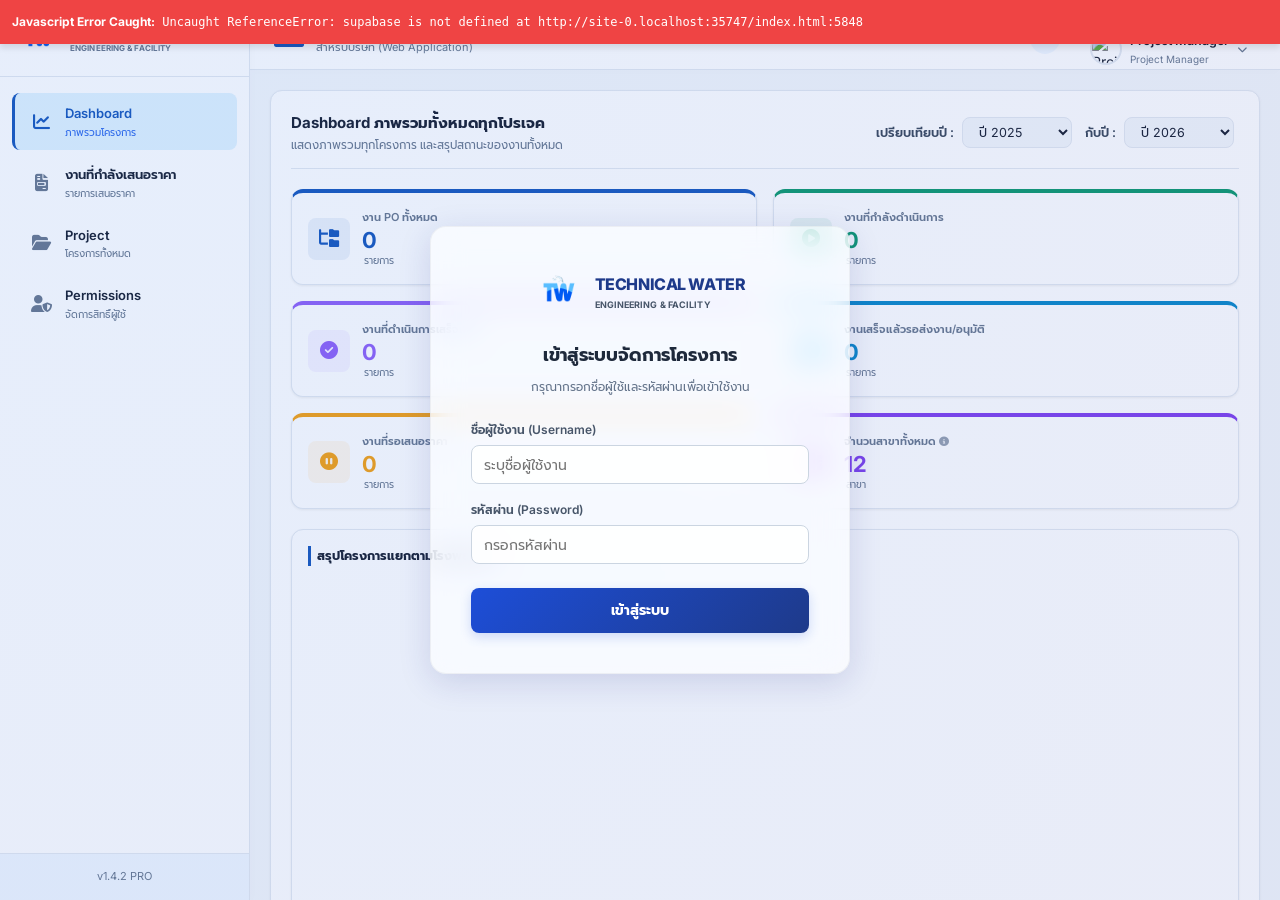
==== index.html @ 68cc3e09 "Open all base64 files as Blob URLs in a new tab to avoid forcing direct download in the active page" ====
<!DOCTYPE html>
<html lang="th">
<head>
    <meta charset="UTF-8">
    <meta name="viewport" content="width=device-width, initial-scale=1.0">
    <title>ระบบจัดการโครงการ (Project Management System)</title>
    <!-- Google Fonts for modern Thai & English typography -->
    <link rel="preconnect" href="https://fonts.googleapis.com">
    <link rel="preconnect" href="https://fonts.gstatic.com" crossorigin>
    <link href="https://fonts.googleapis.com/css2?family=Inter:wght@300;400;500;600;700&family=Prompt:wght@300;400;500;600;700&display=swap" rel="stylesheet">
    <!-- FontAwesome for Premium Icons -->
    <link rel="stylesheet" href="https://cdnjs.cloudflare.com/ajax/libs/font-awesome/6.4.0/css/all.min.css">
    <!-- Error boundary for debugging JS errors on the user side -->
    <script>
        window.addEventListener('error', function(e) {
            const errDiv = document.createElement('div');
            errDiv.style = "position:fixed;top:0;left:0;width:100%;background:#ef4444;color:#fff;padding:12px;z-index:999999;font-family:monospace;font-size:12px;box-shadow:0 4px 6px rgba(0,0,0,0.1);";
            errDiv.innerHTML = '<strong>Javascript Error Caught:</strong> ' + e.message + ' at ' + e.filename + ':' + e.lineno;
            document.body.appendChild(errDiv);
        });
    </script>
    <!-- Chart.js for beautiful interactive visualizations -->
    <script src="https://cdn.jsdelivr.net/npm/chart.js"></script>
    <!-- Supabase JS Client for Real-time Cloud Database -->
    <script src="https://cdn.jsdelivr.net/npm/@supabase/supabase-js@2"></script>
        <style>
        .gantt-doc-headers-grid {
            display: grid;
            grid-template-columns: 1.2fr 2.5fr 1.3fr;
            gap: 12px;
            margin-bottom: 20px;
            padding: 12px;
            border: 1.5px solid var(--border-color);
            border-radius: var(--radius-md);
            background: #f8fafc;
        }
        @media (max-width: 768px) {
            .gantt-doc-headers-grid {
                grid-template-columns: 1fr;
            }
        }
/* Hide number input spinners globally */
input[type=number]::-webkit-outer-spin-button,
input[type=number]::-webkit-inner-spin-button {
    -webkit-appearance: none;
    margin: 0;
}
input[type=number] {
    -moz-appearance: textfield;
}

/* Clean, Professional White & Blue Design System */

/* Variables & Theme Tokens */
:root {
    /* Brand Colors */
    --primary-blue: #0f52ba;       /* Sapphire Blue */
    --primary-blue-light: #2563eb; /* Royal Blue */
    --primary-blue-hover: #1d4ed8;
    --blue-pale: #e0f2fe;          /* Soft active highlight */
    --blue-soft: #f0f7ff;          /* Soft background panel */
    
    --navy-dark: #0f172a;          /* Slate Dark (for high contrast text) */
    --navy-medium: #334155;        /* Medium text */
    --navy-light: #64748b;         /* Muted text */
    --border-color: #e2e8f0;       /* Thin clean borders */
    
    /* Layout Backgrounds */
    --bg-light: #f4f7fb;           /* Easy-on-the-eyes light gray-blue background */
    --bg-white: #ffffff;           /* Clean card background */
    
    /* Semantic Colors (Harmonious Pastels) */
    --color-total: #0f52ba;
    --color-inprogress: #059669;
    --color-completed: #0284c7;
    --color-delayed: #dc2626;
    --color-branches: #7c3aed;
    
    /* Shadows */
    --card-shadow: 0 1px 3px rgba(0, 0, 0, 0.05), 0 1px 2px rgba(0, 0, 0, 0.02);
    --card-shadow-hover: 0 4px 12px -2px rgba(15, 82, 186, 0.08), 0 2px 6px -1px rgba(0, 0, 0, 0.04);
    
    /* Border Radius */
    --radius-sm: 6px;
    --radius-md: 8px;
    --radius-lg: 12px;
    --radius-round: 50%;
    
    /* Fonts */
    --font-primary: 'Inter', 'Prompt', sans-serif;
    
    /* Layouts */
    --sidebar-width: 250px;
    --header-height: 70px;
}

/* Global Reset */
* {
    box-sizing: border-box;
    margin: 0;
    padding: 0;
    font-family: var(--font-primary);
}

body {
    background-color: var(--bg-light);
    color: var(--navy-dark);
    font-size: 14px;
    line-height: 1.6;
    overflow-x: hidden;
}

body {
    overflow: hidden;
}

/* App Container Layout */
.app-container {
    display: flex;
    min-height: 100vh;
}

/* ----------------------------------------------------
   SIDEBAR STYLING (White Clean Theme)
   ---------------------------------------------------- */
.sidebar {
    width: var(--sidebar-width);
    background-color: var(--bg-white);
    color: var(--navy-dark);
    display: flex;
    flex-direction: column;
    position: fixed;
    height: 100vh;
    left: 0;
    top: 0;
    z-index: 100;
    border-right: 1px solid var(--border-color);
    box-shadow: 1px 0 10px rgba(0, 0, 0, 0.02);
    transition: all 0.3s ease;
}

.logo-area {
    padding: 20px 24px;
    display: flex;
    align-items: center;
    gap: 12px;
    border-bottom: 1px solid var(--border-color);
}

.logo-icon {
    font-size: 26px;
    color: var(--primary-blue);
}

.logo-text {
    display: flex;
    flex-direction: column;
}

.logo-title {
    font-weight: 700;
    font-size: 15px;
    color: var(--navy-dark);
    letter-spacing: 0.2px;
}

.logo-subtitle {
    font-size: 9.5px;
    color: var(--navy-light);
    text-transform: uppercase;
    font-weight: 600;
}

.sidebar-nav {
    padding: 16px 12px;
    display: flex;
    flex-direction: column;
    gap: 4px;
    flex-grow: 1;
    overflow-y: auto;
    -webkit-overflow-scrolling: touch;
}

.nav-item {
    display: flex;
    align-items: center;
    gap: 14px;
    padding: 10px 16px;
    color: var(--navy-medium);
    text-decoration: none;
    border-radius: var(--radius-md);
    transition: all 0.2s ease;
    border-left: 3px solid transparent;
}

.nav-item i {
    font-size: 17px;
    width: 20px;
    color: var(--navy-light);
    text-align: center;
    transition: transform 0.2s ease;
}

.nav-label {
    display: flex;
    flex-direction: column;
}

.main-label {
    font-size: 13px;
    font-weight: 600;
    color: var(--navy-dark);
}

.sub-label {
    font-size: 10px;
    color: var(--navy-light);
}

/* Nav Item Hover & Active */
.nav-item:hover {
    background-color: var(--blue-soft);
    color: var(--primary-blue);
}

.nav-item:hover i {
    color: var(--primary-blue);
    transform: scale(1.05);
}

.nav-item.active {
    background-color: var(--blue-pale);
    color: var(--primary-blue);
    border-left-color: var(--primary-blue);
}

.nav-item.active i {
    color: var(--primary-blue);
}

.nav-item.active .main-label {
    color: var(--primary-blue);
}

.nav-item.active .sub-label {
    color: var(--primary-blue-light);
}

.sidebar-footer {
    padding: 14px 24px;
    border-top: 1px solid var(--border-color);
    font-size: 11px;
    color: var(--navy-light);
    text-align: center;
    background-color: var(--blue-soft);
}

/* ----------------------------------------------------
   MAIN CONTENT STYLING (White / Clean Blue Header)
   ---------------------------------------------------- */
.main-content {
    margin-left: var(--sidebar-width);
    flex-grow: 1;
    min-width: 0;
    display: flex;
    flex-direction: column;
}

.main-content {
    height: 100vh;
    overflow: hidden;
}

/* HEADER BAR */
.main-header {
    height: var(--header-height);
    background-color: var(--bg-white);
    color: var(--navy-dark);
    display: flex;
    align-items: center;
    justify-content: space-between;
    padding: 0 24px;
    position: relative;
    top: auto;
    z-index: 99;
    border-bottom: 1px solid var(--border-color);
    box-shadow: 0 2px 10px rgba(0, 0, 0, 0.01);
}

.header-title-group {
    display: flex;
    align-items: center;
    gap: 12px;
}

.header-logo {
    font-size: 24px;
    color: var(--primary-blue);
}

.header-title {
    font-size: 16px;
    font-weight: 700;
    color: var(--navy-dark);
}

.header-subtitle {
    font-size: 11px;
    color: var(--navy-light);
    font-weight: 400;
    margin-top: 1px;
}

/* HEADER ACTIONS */
.header-actions {
    display: flex;
    align-items: center;
    gap: 20px;
}

/* Notifications Bell (Clean Style) */
.notification-bell {
    position: relative;
    cursor: pointer;
    padding: 8px;
    border-radius: var(--radius-round);
    transition: background-color 0.2s;
    background-color: var(--blue-soft);
}

.notification-bell:hover {
    background-color: var(--blue-pale);
}

.notification-bell i {
    font-size: 18px;
    color: var(--primary-blue);
}

.bell-badge {
    position: absolute;
    top: -2px;
    right: -2px;
    background-color: var(--color-delayed);
    color: #ffffff;
    font-size: 9px;
    font-weight: 700;
    width: 16px;
    height: 16px;
    border-radius: var(--radius-round);
    display: flex;
    align-items: center;
    justify-content: center;
    border: 2px solid var(--bg-white);
}

/* Notification Dropdown */
.btn-acknowledge {
    display: inline-flex; align-items: center; gap: 4px;
    margin-top: 6px; padding: 4px 10px; border-radius: 4px;
    font-size: 10.5px; font-weight: 700; font-family: 'Prompt', sans-serif;
    background: linear-gradient(135deg, #16a34a, #15803d);
    color: #fff; border: none; cursor: pointer; transition: opacity 0.15s;
}
.btn-acknowledge:hover { opacity: 0.85; }
.btn-acknowledge:disabled { background: #9ca3af; cursor: default; }

.btn-drawdown-detail {
    display: inline-flex; align-items: center; gap: 4px;
    margin-top: 6px; padding: 4px 10px; border-radius: 4px;
    font-size: 10.5px; font-weight: 700; font-family: 'Prompt', sans-serif;
    background: linear-gradient(135deg, var(--primary-blue), var(--primary-blue-light));
    color: #fff; border: none; cursor: pointer; transition: opacity 0.15s;
}
.btn-drawdown-detail:hover { opacity: 0.85; }

.btn-delete-notif {
    display: inline-flex; align-items: center; justify-content: center;
    height: 23px; width: 26px; border-radius: 4px;
    background: rgba(239, 68, 68, 0.1); color: #ef4444;
    border: none; cursor: pointer; transition: all 0.15s;
    margin-top: 6px;
}
.btn-delete-notif:hover {
    background: rgba(239, 68, 68, 0.2);
    color: #dc2626;
}

.notification-dropdown {
    position: absolute;
    top: calc(100% + 8px);
    right: 0;
    width: 320px;
    background-color: #ffffff;
    border-radius: var(--radius-lg);
    box-shadow: 0 10px 30px rgba(0, 0, 0, 0.08);
    color: var(--navy-dark);
    display: none;
    flex-direction: column;
    overflow: hidden;
    z-index: 110;
    border: 1px solid var(--border-color);
}

.notification-dropdown.active {
    display: flex;
    animation: fadeInDown 0.2s ease-out;
}

.dropdown-header {
    background-color: var(--blue-soft);
    padding: 12px 16px;
    font-weight: 700;
    border-bottom: 1px solid var(--border-color);
    font-size: 12.5px;
    color: var(--primary-blue);
}

.dropdown-body {
    max-height: 280px;
    overflow-y: auto;
}

.notif-item {
    display: flex;
    gap: 12px;
    padding: 12px 16px;
    border-bottom: 1px solid #f1f5f9;
    cursor: pointer;
    transition: background-color 0.2s;
}

.notif-item:hover {
    background-color: var(--blue-soft);
}

.notif-item.unread {
    background-color: #f0f7ff;
}

.notif-icon {
    width: 30px;
    height: 30px;
    border-radius: var(--radius-round);
    display: flex;
    align-items: center;
    justify-content: center;
    color: #ffffff;
    font-size: 12px;
    flex-shrink: 0;
}

.notif-icon.cost { background-color: var(--color-delayed); }
.notif-icon.doc { background-color: var(--color-completed); }
.notif-icon.info { background-color: var(--color-total); }

.notif-content {
    display: flex;
    flex-direction: column;
    gap: 2px;
}

.notif-text {
    font-size: 12px;
    color: var(--navy-medium);
}

.notif-text strong {
    color: var(--navy-dark);
}

.notif-time {
    font-size: 10px;
    color: var(--navy-light);
}

/* User Profile & Demo Switcher */
.role-badge-current {
    background: var(--blue-soft);
    border: 1px solid var(--border-color);
    padding: 5px 12px;
    border-radius: 30px;
    font-size: 11px;
    font-weight: 600;
    color: var(--primary-blue);
    display: flex;
    align-items: center;
    gap: 6px;
}

.profile-trigger {
    display: flex;
    align-items: center;
    gap: 8px;
    cursor: pointer;
    padding: 4px 8px;
    border-radius: 30px;
    border: 1px solid transparent;
    transition: all 0.2s;
}

.profile-trigger:hover {
    background-color: var(--blue-soft);
    border-color: var(--border-color);
}

.avatar {
    width: 32px;
    height: 32px;
    border-radius: var(--radius-round);
    object-fit: cover;
    border: 2px solid var(--border-color);
}

.profile-info {
    display: flex;
    flex-direction: column;
}

.username {
    font-weight: 600;
    font-size: 12.5px;
    color: var(--navy-dark);
}

.user-role {
    font-size: 10px;
    color: var(--navy-light);
}

.caret {
    font-size: 10px;
    color: var(--navy-light);
}

/* Role Selector Dropdown */
.profile-dropdown {
    position: absolute;
    top: calc(100% + 8px);
    right: 0;
    width: 290px;
    background-color: #ffffff;
    border-radius: var(--radius-lg);
    box-shadow: 0 10px 30px rgba(0, 0, 0, 0.08);
    color: var(--navy-dark);
    display: none;
    flex-direction: column;
    overflow: hidden;
    z-index: 110;
    border: 1px solid var(--border-color);
}

.profile-dropdown.active {
    display: flex;
    animation: fadeInDown 0.2s ease-out;
}

.dropdown-title {
    padding: 10px 16px;
    background-color: var(--blue-soft);
    border-bottom: 1px solid var(--border-color);
    font-size: 10.5px;
    text-transform: uppercase;
    font-weight: 700;
    color: var(--primary-blue);
}

.role-option {
    display: flex;
    align-items: flex-start;
    gap: 12px;
    padding: 10px 16px;
    color: var(--navy-dark);
    text-decoration: none;
    border-bottom: 1px solid #f1f5f9;
    transition: background-color 0.2s;
}

.role-option:last-child {
    border-bottom: none;
}

.role-option:hover {
    background-color: var(--blue-soft);
}

.role-option.active {
    background-color: var(--blue-pale);
    border-left: 3px solid var(--primary-blue);
}

.role-option i {
    font-size: 14px;
    color: var(--primary-blue);
    margin-top: 3px;
}

.role-name {
    font-weight: 600;
    font-size: 12px;
}

.role-desc {
    font-size: 10px;
    color: var(--navy-light);
    margin-top: 1px;
}

/* Custom Toggle Switch Slider */
.switch-container input:checked + .slider {
    background-color: var(--primary-blue) !important;
}
.switch-container .slider:before {
    position: absolute;
    content: "";
    height: 14px;
    width: 14px;
    left: 3px;
    bottom: 3px;
    background-color: white;
    transition: .3s;
    border-radius: 50%;
}
.switch-container input:checked + .slider:before {
    transform: translateX(14px);
}

/* ----------------------------------------------------
   VIEW PANELS & CARDS (Clean White Theme)
   ---------------------------------------------------- */
.view-panel {
    display: none;
    padding: 20px 20px 100px 20px; /* Increased bottom padding to 100px to allow buttons to scroll above floating elements */
    flex-direction: column;
    gap: 20px;
    animation: fadeIn 0.3s ease;
}

.view-panel {
    flex-grow: 1;
    overflow-y: auto;
    -webkit-overflow-scrolling: touch;
}

.view-panel.active {
    display: flex;
}

.section-card {
    background-color: var(--bg-white);
    border-radius: var(--radius-lg);
    box-shadow: var(--card-shadow);
    padding: 20px;
    border: 1px solid var(--border-color);
}

.section-card:hover {
    box-shadow: var(--card-shadow-hover);
}

.section-header {
    display: flex;
    justify-content: space-between;
    align-items: center;
    border-bottom: 1px solid var(--border-color);
    padding-bottom: 14px;
    margin-bottom: 20px;
    gap: 16px;
}

.section-title-wrapper {
    display: flex;
    align-items: center;
    gap: 10px;
}

.section-number {
    font-size: 18px;
    font-weight: 700;
    color: var(--primary-blue);
}

.section-title {
    font-size: 15px;
    font-weight: 700;
    color: var(--navy-dark);
}

.section-subtitle {
    font-size: 11.5px;
    color: var(--navy-light);
    margin-top: 1px;
}

/* FILTER WRAPPER */
.filter-wrapper {
    display: flex;
    align-items: center;
    gap: 8px;
}

.filter-wrapper label {
    font-weight: 600;
    color: var(--navy-medium);
    font-size: 12.5px;
}

.form-control {
    background-color: var(--bg-light);
    border: 1px solid var(--border-color);
    border-radius: var(--radius-md);
    padding: 6px 12px;
    font-size: 12.5px;
    color: var(--navy-dark);
    outline: none;
    transition: all 0.2s;
}

.form-control:focus {
    border-color: var(--primary-blue);
    background-color: #ffffff;
    box-shadow: 0 0 0 3px rgba(15, 82, 186, 0.1);
}

select.form-control {
    cursor: pointer;
}

.custom-select-wrapper {
    position: relative;
    min-width: 200px;
}

/* ----------------------------------------------------
   SECTION 1: DASHBOARD
   ---------------------------------------------------- */
.kpi-grid {
    display: grid;
    grid-template-columns: repeat(6, 1fr);
    gap: 16px;
    margin-bottom: 20px;
}

.kpi-card {
    background-color: var(--bg-white);
    border-radius: var(--radius-lg);
    padding: 16px;
    display: flex;
    align-items: center;
    gap: 12px;
    position: relative;
    overflow: hidden;
    box-shadow: var(--card-shadow);
    border: 1px solid var(--border-color);
    transition: all 0.2s ease;
}

.kpi-card:hover {
    transform: translateY(-2px);
    box-shadow: var(--card-shadow-hover);
}

.kpi-icon-container {
    width: 42px;
    height: 42px;
    border-radius: var(--radius-md);
    display: flex;
    align-items: center;
    justify-content: center;
    font-size: 18px;
}

.kpi-content {
    display: flex;
    flex-direction: column;
}

.kpi-label {
    font-size: 11px;
    font-weight: 600;
    color: var(--navy-light);
}

.kpi-value {
    font-size: 22px;
    font-weight: 700;
    line-height: 1.1;
    margin-top: 1px;
}

.kpi-unit {
    font-size: 10px;
    color: var(--navy-light);
    margin-left: 2px;
}

.kpi-glow {
    display: none; /* Removed glow to be cleaner */
}

/* KPI Theme Settings */
.kpi-card.blue { border-top: 4px solid var(--color-total); }
.kpi-card.blue .kpi-icon-container { background-color: rgba(15, 82, 186, 0.08); color: var(--color-total); }
.kpi-card.blue .kpi-value { color: var(--color-total); }

.kpi-card.green { border-top: 4px solid var(--color-inprogress); }
.kpi-card.green .kpi-icon-container { background-color: rgba(5, 150, 105, 0.08); color: var(--color-inprogress); }
.kpi-card.green .kpi-value { color: var(--color-inprogress); }

.kpi-card.teal { border-top: 4px solid var(--color-completed); }
.kpi-card.teal .kpi-icon-container { background-color: rgba(2, 132, 199, 0.08); color: var(--color-completed); }
.kpi-card.teal .kpi-value { color: var(--color-completed); }

.kpi-card.red { border-top: 4px solid var(--color-delayed); }
.kpi-card.red .kpi-icon-container { background-color: rgba(220, 38, 38, 0.08); color: var(--color-delayed); }
.kpi-card.red .kpi-value { color: var(--color-delayed); }

.kpi-card.orange { border-top: 4px solid #f59e0b; }
.kpi-card.orange .kpi-icon-container { background-color: rgba(245, 158, 11, 0.08); color: #f59e0b; }
.kpi-card.orange .kpi-value { color: #f59e0b; }

.kpi-card.emerald { border-top: 4px solid #10b981; }
.kpi-card.emerald .kpi-icon-container { background-color: rgba(16, 185, 129, 0.08); color: #10b981; }
.kpi-card.emerald .kpi-value { color: #10b981; }

.kpi-card.purple-finished { border-top: 4px solid #8b5cf6; }
.kpi-card.purple-finished .kpi-icon-container { background-color: rgba(139, 92, 246, 0.08); color: #8b5cf6; }
.kpi-card.purple-finished .kpi-value { color: #8b5cf6; }

.kpi-card.purple { 
    border-top: 4px solid var(--color-branches); 
    overflow: visible !important;
    cursor: pointer;
}
.kpi-card.purple .kpi-icon-container { background-color: rgba(124, 58, 237, 0.08); color: var(--color-branches); }
.kpi-card.purple .kpi-value { color: var(--color-branches); }

/* Premium Tooltip for branches card */
.kpi-card.purple::after {
    content: "• โรงพยาบาลพญาไท 1\n• โรงพยาบาลพญาไท 2\n• โรงพยาบาลพญาไท 3\n• โรงพยาบาลพญาไท นวมินทร์\n• โรงพยาบาลพญาไท บ่อวิน\n• โรงพยาบาลพญาไท พหลโยธิน\n• โรงพยาบาลพญาไท ศรีราชา\n• โรงพยาบาลเปาโล พระประแดง\n• โรงพยาบาลเปาโล รังสิต\n• โรงพยาบาลเปาโล สมุทรปราการ\n• โรงพยาบาลเปาโล เกษตร\n• โรงพยาบาลเปาโล โชคชัย 4\n• อื่นๆ";
    white-space: pre-line;
    position: absolute;
    bottom: 110%;
    left: 50%;
    transform: translateX(-50%) translateY(10px);
    background-color: var(--navy-dark);
    color: #ffffff;
    padding: 14px 18px;
    border-radius: var(--radius-md);
    font-size: 11.5px;
    font-weight: 500;
    line-height: 1.6;
    box-shadow: 0 10px 25px -5px rgba(15, 23, 42, 0.3), 0 8px 16px -6px rgba(0, 0, 0, 0.1);
    opacity: 0;
    pointer-events: none;
    transition: all 0.25s cubic-bezier(0.4, 0, 0.2, 1);
    z-index: 100;
    min-width: 210px;
    text-align: left;
    border: 1px solid rgba(255, 255, 255, 0.1);
}

.kpi-card.purple::before {
    content: "";
    position: absolute;
    bottom: 105%;
    left: 50%;
    transform: translateX(-50%) translateY(10px);
    border-width: 6px;
    border-style: solid;
    border-color: var(--navy-dark) transparent transparent transparent;
    opacity: 0;
    pointer-events: none;
    transition: all 0.25s cubic-bezier(0.4, 0, 0.2, 1);
    z-index: 100;
}

.kpi-card.purple:hover::after,
.kpi-card.purple:hover::before {
    opacity: 1;
    transform: translateX(-50%) translateY(0);
}

/* Visual Analytics Grid */
.analytics-grid {
    display: grid;
    grid-template-columns: repeat(4, 1fr);
    gap: 16px;
}

.chart-container-card {
    background-color: var(--bg-white);
    border: 1px solid var(--border-color);
    border-radius: var(--radius-lg);
    padding: 16px;
    box-shadow: var(--card-shadow);
    display: flex;
    flex-direction: column;
}

.chart-container-card.span-2 {
    grid-column: span 2;
}
.chart-container-card.span-3 {
    grid-column: span 3;
}
.chart-container-card.span-4 {
    grid-column: span 4;
}

.chart-title {
    font-size: 12.5px;
    font-weight: 700;
    color: var(--navy-dark);
    margin-bottom: 12px;
    border-left: 3px solid var(--primary-blue);
    padding-left: 6px;
}

.chart-wrapper {
    position: relative;
    height: 200px;
    width: 100%;
}

.donut-wrapper {
    height: 160px;
    margin: 0 auto;
}

/* Progress List Group */
.progress-section {
    display: flex;
    flex-direction: column;
    gap: 12px;
}

.progress-item-group {
    display: flex;
    flex-direction: column;
    gap: 4px;
}

.progress-text-label {
    display: flex;
    justify-content: space-between;
    font-size: 11px;
    font-weight: 600;
    color: var(--navy-medium);
}

.progress-val-text {
    font-weight: 700;
}

.progress-bar-bg {
    height: 8px;
    background-color: var(--bg-light);
    border-radius: 4px;
    overflow: hidden;
    position: relative;
    border: 1px solid var(--border-color);
}

.progress-bar-fill {
    height: 100%;
    border-radius: 4px;
    transition: width 0.8s cubic-bezier(0.4, 0, 0.2, 1);
}

.blue-fill { background: linear-gradient(90deg, var(--primary-blue-light) 0%, var(--primary-blue) 100%); }
.green-fill { background: linear-gradient(90deg, #10b981 0%, var(--color-inprogress) 100%); }

/* Financial Summary Widget (Clean Grid) */
.financial-summary-widget {
    display: flex;
    flex-direction: column;
    gap: 6px;
}

.fin-row {
    display: flex;
    gap: 6px;
}

.fin-box {
    flex: 1;
    background-color: var(--blue-soft);
    border: 1px solid var(--border-color);
    border-radius: var(--radius-md);
    padding: 6px 10px;
    display: flex;
    flex-direction: column;
    min-width: 0;
}

.fin-lbl {
    font-size: 9.5px;
    color: var(--navy-light);
    font-weight: 600;
}

.fin-val {
    font-size: 13px;
    font-weight: 700;
    margin-top: 1px;
}

.fin-unit {
    font-size: 9px;
    color: var(--navy-light);
    align-self: flex-end;
}

.highlighted-profit {
    background-color: var(--blue-pale);
    border-color: rgba(15, 82, 186, 0.2);
}

/* Colors text */
.text-navy { color: var(--navy-dark); }
.text-green { color: var(--color-inprogress); }
.text-orange { color: #f59e0b; }
.text-muted { color: var(--navy-light); }

.mt-4 { margin-top: 14px; }
.mt-2 { margin-top: 6px; }
.mt-3 { margin-top: 10px; }

/* ----------------------------------------------------
   SECTION 2: PROJECT DETAIL (Balanced White-Blue)
   ---------------------------------------------------- */
.dashboard-double-column {
    display: grid;
    grid-template-columns: 54% 46%;
    gap: 16px;
    margin-top: 20px;
}

.detail-project-section {
    grid-column: 1;
}

.detail-split-grid {
    display: grid;
    grid-template-columns: 42% 58%;
    gap: 14px;
    margin-bottom: 16px;
}

/* Left Card of Detail Project */
.project-info-card {
    background: linear-gradient(135deg, var(--blue-soft) 0%, var(--bg-white) 100%);
    border-radius: var(--radius-lg);
    padding: 16px;
    color: var(--navy-dark);
    display: flex;
    flex-direction: column;
    border: 1px solid var(--border-color);
    box-shadow: var(--card-shadow);
}

.proj-badge {
    align-self: flex-start;
    background-color: var(--blue-pale);
    color: var(--primary-blue);
    font-size: 8.5px;
    font-weight: 700;
    padding: 2px 6px;
    border-radius: 12px;
    margin-bottom: 6px;
}

.proj-code {
    font-size: 18px;
    font-weight: 700;
    color: var(--primary-blue);
}

.proj-name {
    font-size: 13.5px;
    font-weight: 700;
    color: var(--navy-dark);
    margin-top: 1px;
}

.proj-meta-item {
    margin-top: 8px;
    font-size: 11.5px;
    display: flex;
    gap: 4px;
}

.proj-meta-item .lbl { color: var(--navy-light); }
.proj-meta-item .val { font-weight: 600; }

.divider {
    border: 0;
    border-top: 1px solid var(--border-color);
    margin: 12px 0;
}

.meta-date-row {
    display: grid;
    grid-template-columns: 1fr 1fr;
    gap: 8px;
}

.date-item {
    display: flex;
    align-items: center;
    gap: 6px;
}

.date-item i {
    font-size: 14px;
}

.text-blue { color: var(--primary-blue-light); }
.text-orange { color: #f59e0b; }

.meta-lbl {
    font-size: 9px;
    color: var(--navy-light);
    display: block;
}

.meta-val {
    font-size: 10.5px;
    font-weight: 600;
}

.status-progress-row {
    margin-top: 12px;
    display: flex;
    flex-direction: column;
    gap: 8px;
}

@keyframes pulseGlowGreen {
    0% {
        box-shadow: 0 0 0 0 rgba(34, 197, 94, 0.6);
        transform: scale(1);
    }
    50% {
        box-shadow: 0 0 0 7px rgba(34, 197, 94, 0);
        transform: scale(1.02);
    }
    100% {
        box-shadow: 0 0 0 0 rgba(34, 197, 94, 0);
        transform: scale(1);
    }
}

@keyframes blinkDot {
    0%, 100% { opacity: 1; transform: scale(1); }
    50% { opacity: 0.25; transform: scale(0.85); }
}

.status-badge-inprogress {
    animation: pulseGlowGreen 1.8s infinite ease-in-out !important;
}

.status-icon-blink {
    animation: blinkDot 1.2s infinite ease-in-out !important;
    display: inline-block;
}

.badge-status {
    padding: 3px 8px;
    border-radius: 4px;
    font-size: 9.5px;
    font-weight: 600;
    display: inline-block;
}

.badge-status.success {
    background-color: rgba(5, 150, 105, 0.08);
    color: var(--color-inprogress);
    border: 1px solid rgba(5, 150, 105, 0.2);
}

.badge-status.warning {
    background-color: rgba(245, 158, 11, 0.08);
    color: #d97706;
    border: 1px solid rgba(245, 158, 11, 0.2);
}

.badge-status.danger {
    background-color: rgba(220, 38, 38, 0.08);
    color: #dc2626;
    border: 1px solid rgba(220, 38, 38, 0.2);
}

.badge-status.info {
    background-color: rgba(59, 130, 246, 0.08);
    color: #2563eb;
    border: 1px solid rgba(59, 130, 246, 0.2);
}

.percent-display-row {
    display: flex;
    align-items: center;
    gap: 6px;
    margin-top: 2px;
}

.percent-val {
    font-size: 12px;
    font-weight: 700;
}

/* Right details of Detail Project */
.project-stats-area {
    display: flex;
    flex-direction: column;
    gap: 10px;
}

.mini-kpis {
    display: grid;
    grid-template-columns: repeat(4, 1fr);
    gap: 6px;
}

.mini-kpi {
    background-color: var(--bg-white);
    border: 1px solid var(--border-color);
    border-radius: var(--radius-md);
    padding: 8px 4px;
    display: flex;
    flex-direction: column;
    align-items: center;
}

.mini-kpi.text-green .mini-val { color: var(--color-inprogress); }
.mini-kpi.text-teal .mini-val { color: var(--color-completed); }
.mini-kpi.text-red .mini-val { color: var(--color-delayed); }

.mini-lbl {
    font-size: 8.5px;
    color: var(--navy-light);
    font-weight: 600;
}

.mini-val {
    font-size: 14px;
    font-weight: 700;
    margin-top: 1px;
}

.mini-unit {
    font-size: 8px;
    color: var(--navy-light);
}

.mini-chart-card {
    background-color: #ffffff;
    border: 1px solid var(--border-color);
    border-radius: var(--radius-lg);
    padding: 10px;
    flex-grow: 1;
    display: flex;
    flex-direction: column;
}

.chart-lbl {
    font-size: 10px;
    font-weight: 600;
    color: var(--navy-medium);
    margin-bottom: 6px;
    display: block;
}

.mini-chart-wrapper {
    position: relative;
    height: 110px;
    width: 100%;
}

/* Tabs inside Project Detail (Underline/Pill Soft) */
.tabs-navigation {
    display: flex;
    flex-wrap: wrap;
    gap: 6px;
    border-top: 1px solid var(--border-color);
    padding-top: 12px;
}

.tab-btn {
    background-color: var(--bg-white);
    border: 1px solid var(--border-color);
    border-radius: 20px;
    padding: 6px 12px;
    font-size: 11px;
    font-weight: 600;
    color: var(--navy-medium);
    cursor: pointer;
    display: flex;
    align-items: center;
    gap: 4px;
    transition: all 0.2s;
}

.tab-btn:hover {
    background-color: var(--blue-soft);
    color: var(--primary-blue);
    border-color: var(--primary-blue-light);
}

.tab-btn.active {
    background-color: var(--primary-blue);
    border-color: var(--primary-blue);
    color: #ffffff;
    box-shadow: 0 2px 6px rgba(15, 82, 186, 0.15);
}

/* ----------------------------------------------------
   SECTION 3: DOCUMENT SECTION
   ---------------------------------------------------- */
.document-section {
    grid-column: 2;
}

.doc-split-grid {
    display: flex;
    flex-direction: column;
    gap: 16px;
}

.general-info-sheet {
    background-color: var(--blue-soft);
    border: 1px solid var(--border-color);
    border-radius: var(--radius-lg);
    padding: 14px;
}

.sheet-title {
    font-size: 12.5px;
    font-weight: 700;
    color: var(--navy-dark);
    margin-bottom: 10px;
    border-left: 3px solid var(--primary-blue);
    padding-left: 6px;
}

.info-table {
    display: flex;
    flex-direction: column;
}

.info-row {
    display: grid;
    grid-template-columns: 35% 65%;
    padding: 6px 0;
    border-bottom: 1px solid rgba(226, 232, 240, 0.5);
    align-items: center;
}

.info-row:last-child {
    border-bottom: none;
}

.info-col.label {
    font-weight: 600;
    color: var(--navy-medium);
    font-size: 11.5px;
}

.info-col.val {
    color: var(--navy-dark);
    font-weight: 500;
    font-size: 11.5px;
}

.info-col.highlight-val {
    font-weight: 700;
    color: var(--primary-blue);
}

.status-dot {
    width: 6px;
    height: 6px;
    border-radius: var(--radius-round);
    display: inline-block;
    margin-right: 4px;
}

.green-dot { background-color: var(--color-inprogress); }
.orange-dot { background-color: #f59e0b; }

.select-col {
    display: flex;
    align-items: center;
}

.font-sm {
    font-size: 11px;
}

/* Document List */
.document-list-sheet {
    display: flex;
    flex-direction: column;
}

.doc-filter-tabs {
    display: flex;
    gap: 3px;
    margin-bottom: 10px;
}

.doc-filter-btn {
    background-color: var(--bg-light);
    border: 1px solid var(--border-color);
    border-radius: 4px;
    padding: 3px 8px;
    font-size: 10.5px;
    font-weight: 600;
    color: var(--navy-medium);
    cursor: pointer;
    transition: all 0.2s;
}

.doc-filter-btn:hover {
    background-color: var(--blue-pale);
    color: var(--primary-blue);
}

.doc-filter-btn.active {
    background-color: var(--primary-blue);
    border-color: var(--primary-blue);
    color: #ffffff;
}

/* Table styling common */
.table-container {
    overflow-x: auto;
    border-radius: var(--radius-md);
    border: 1px solid var(--border-color);
    background-color: #ffffff;
}

.doc-table {
    width: 100%;
    border-collapse: collapse;
    text-align: left;
    font-size: 11.5px;
}

.doc-table th {
    background-color: var(--blue-soft);
    padding: 8px 10px;
    font-weight: 700;
    color: var(--navy-dark);
    border-bottom: 1px solid var(--border-color);
}

.doc-table td {
    padding: 8px 10px;
    border-bottom: 1px solid #f1f5f9;
    color: var(--navy-dark);
}

.doc-table tr:hover {
    background-color: var(--blue-soft);
}

.doc-badge-type {
    display: inline-block;
    padding: 1px 5px;
    border-radius: 3px;
    font-size: 9.5px;
    font-weight: 700;
}

.doc-badge-type.po { background-color: #eff6ff; color: #1d4ed8; }
.doc-badge-type.boq { background-color: #ecfdf5; color: #047857; }
.doc-badge-type.contract { background-color: #fdf2f8; color: #be185d; }
.doc-badge-type.drawing { background-color: #fff7ed; color: #c2410c; }
.doc-badge-type.other { background-color: #f3f4f6; color: #4b5563; }

.download-link {
    color: var(--primary-blue);
    font-size: 13px;
    cursor: pointer;
}

.download-link:hover {
    color: var(--primary-blue-light);
}

.btn-delete-row {
    color: var(--color-delayed);
    background: none;
    border: none;
    cursor: pointer;
    font-size: 11px;
    padding: 2px;
}

.btn-delete-row:hover {
    background-color: rgba(220, 38, 38, 0.08);
    border-radius: 3px;
}

.btn {
    border-radius: var(--radius-md);
    padding: 6px 12px;
    font-weight: 600;
    font-size: 11.5px;
    cursor: pointer;
    display: inline-flex;
    align-items: center;
    gap: 6px;
    transition: all 0.2s;
    border: 1px solid transparent;
}

.btn-primary {
    background-color: var(--primary-blue);
    color: #ffffff;
}

.btn-primary:hover {
    background-color: var(--primary-blue-hover);
}

.btn-outline {
    background-color: #ffffff;
    border-color: var(--border-color);
    color: var(--navy-medium);
}

.btn-outline:hover {
    background-color: var(--bg-light);
    color: var(--navy-dark);
}

.btn-sm {
    padding: 4px 8px;
    font-size: 10.5px;
}

/* ----------------------------------------------------
   SECTION 4: COST MANAGEMENT VIEW (Clean Blue White)
   ---------------------------------------------------- */
.cost-split-grid {
    display: grid;
    grid-template-columns: 1fr 1fr;
    gap: 16px;
}

.cost-transactions-panel {
    grid-column: span 2;
}

.cost-charts-row {
    display: grid;
    grid-template-columns: 1.8fr 1.2fr;
    gap: 16px;
}

.cost-summary-panel, .cost-chart-panel, .cost-transactions-panel {
    background-color: #ffffff;
    border: 1px solid var(--border-color);
    border-radius: var(--radius-lg);
    padding: 16px;
    box-shadow: var(--card-shadow);
}

.panel-subtitle-thai {
    font-size: 12.5px;
    font-weight: 700;
    color: var(--navy-dark);
    margin-bottom: 14px;
    border-left: 3px solid var(--primary-blue);
    padding-left: 6px;
}

.cost-metric-card-group {
    display: flex;
    flex-direction: column;
    gap: 6px;
}

.cost-metric-row {
    display: flex;
    justify-content: space-between;
    align-items: center;
    padding: 8px 10px;
    background-color: var(--blue-soft);
    border-radius: var(--radius-md);
    border: 1px solid var(--border-color);
}

.cost-metric-row.highlight-net {
    background-color: var(--blue-pale);
    border-color: rgba(15, 82, 186, 0.2);
}

.cost-metric-row .lbl {
    font-size: 11px;
    color: var(--navy-medium);
    font-weight: 600;
}

.cost-metric-row .val {
    font-size: 13.5px;
    font-weight: 700;
}

.cost-metric-row .unit {
    font-size: 9px;
    color: var(--navy-light);
    margin-left: 2px;
}

.badge-percent {
    background-color: var(--blue-pale);
    color: var(--primary-blue);
    padding: 1px 6px;
    border-radius: 8px;
    font-size: 10px;
    font-weight: 700;
}

.cost-donut-wrapper {
    height: 180px;
    position: relative;
    width: 100%;
}

.panel-header-action {
    display: flex;
    justify-content: space-between;
    align-items: center;
    margin-bottom: 14px;
}

.panel-header-action .panel-subtitle-thai {
    margin-bottom: 0;
}

.transaction-table {
    width: 100%;
    border-collapse: collapse;
    font-size: 11px;
}

.transaction-table th {
    background-color: var(--blue-soft);
    padding: 6px 8px;
    font-weight: 700;
    color: var(--navy-dark);
    border-bottom: 1px solid var(--border-color);
}

.transaction-table td {
    padding: 8px 8px;
    border-bottom: 1px solid #f1f5f9;
    color: var(--navy-dark);
}

.transaction-table tr:hover {
    background-color: var(--blue-soft);
}

.badge-expense-type {
    display: inline-block;
    padding: 1px 4px;
    border-radius: 3px;
    font-size: 9px;
    font-weight: 700;
}

.badge-expense-type.labor { background-color: #ecfdf5; color: #047857; }
.badge-expense-type.material { background-color: #eff6ff; color: #1d4ed8; }
.badge-expense-type.other { background-color: #fff7ed; color: #c2410c; }

.text-right { text-align: right !important; }
.text-center { text-align: center !important; }

/* ----------------------------------------------------
   SECTION 5: PERMISSIONS MATRIX VIEW (Clean Corporate)
   ---------------------------------------------------- */
.permissions-section {
    display: flex;
    flex-direction: column;
}

.permissions-content-wrapper {
    display: flex;
    flex-direction: column;
    gap: 16px;
}

.permission-matrix-table {
    width: 100%;
    border-collapse: collapse;
    text-align: left;
    font-size: 12.5px;
    background-color: #ffffff;
}

.permission-matrix-table th {
    background-color: var(--primary-blue);
    color: #ffffff;
    padding: 10px 12px;
    font-weight: 600;
    border: 1px solid rgba(255,255,255,0.05);
}

.permission-matrix-table td {
    padding: 8px 12px;
    border: 1px solid var(--border-color);
    color: var(--navy-dark);
}

.permission-matrix-table tbody tr:nth-child(even) {
    background-color: var(--blue-soft);
}

.badge-role-tag {
    font-size: 8.5px;
    font-weight: 700;
    padding: 1px 4px;
    border-radius: 3px;
    margin-left: 4px;
}

.badge-role-tag.yellow-text {
    background-color: rgba(245, 158, 11, 0.08);
    color: #d97706;
}

.badge-role-tag.red-text {
    background-color: rgba(220, 38, 38, 0.08);
    color: var(--color-delayed);
}

.permissions-footer-grid {
    display: grid;
    grid-template-columns: 35% 65%;
    gap: 16px;
    align-items: center;
    border-top: 1px solid var(--border-color);
    padding-top: 12px;
}

.legend-row {
    display: flex;
    gap: 12px;
    flex-wrap: wrap;
}

.legend-item {
    display: flex;
    align-items: center;
    gap: 4px;
    font-size: 11.5px;
    font-weight: 600;
}

.note-box {
    display: flex;
    gap: 8px;
    align-items: flex-start;
    padding: 10px 14px;
    border-radius: var(--radius-md);
    font-size: 11.5px;
}

.warning-alert {
    background-color: rgba(245, 158, 11, 0.05);
    border: 1px solid rgba(245, 158, 11, 0.15);
    color: #b45309;
}

.warning-alert strong {
    color: #78350f;
}

/* ----------------------------------------------------
   SECTION 6: SYSTEM WORKFLOW (Clean Blue Cards)
   ---------------------------------------------------- */
.flow-layout {
    display: flex;
    align-items: center;
    justify-content: space-between;
    gap: 8px;
    overflow-x: auto;
    padding: 12px 0;
}

.flow-step-card {
    background-color: #ffffff;
    border: 1px solid var(--border-color);
    border-radius: var(--radius-lg);
    padding: 16px 12px;
    text-align: center;
    flex: 1;
    min-width: 130px;
    max-width: 160px;
    display: flex;
    flex-direction: column;
    align-items: center;
    position: relative;
    box-shadow: var(--card-shadow);
    transition: all 0.2s;
}

.flow-step-card:hover {
    transform: translateY(-2px);
    border-color: var(--primary-blue);
    box-shadow: var(--card-shadow-hover);
}

.step-num {
    position: absolute;
    top: -8px;
    left: -8px;
    background-color: var(--primary-blue);
    color: #ffffff;
    font-size: 10px;
    font-weight: 700;
    width: 20px;
    height: 20px;
    border-radius: var(--radius-round);
    display: flex;
    align-items: center;
    justify-content: center;
    border: 2px solid #ffffff;
}

.flow-step-icon {
    width: 38px;
    height: 38px;
    border-radius: var(--radius-round);
    background-color: var(--blue-soft);
    border: 1px solid var(--border-color);
    display: flex;
    align-items: center;
    justify-content: center;
    font-size: 16px;
    margin-bottom: 8px;
    color: var(--primary-blue);
}

.flow-step-name {
    font-size: 11.5px;
    font-weight: 700;
    color: var(--navy-dark);
}

.flow-step-desc {
    font-size: 9.5px;
    color: var(--navy-light);
    margin-top: 4px;
    line-height: 1.3;
}

.flow-arrow {
    color: var(--navy-light);
    font-size: 14px;
}

/* ----------------------------------------------------
   SECTION 7: BENEFITS (Clean Grid)
   ---------------------------------------------------- */
.benefits-grid {
    display: grid;
    grid-template-columns: repeat(3, 1fr);
    gap: 16px;
}

.benefit-card {
    background-color: #ffffff;
    border: 1px solid var(--border-color);
    border-radius: var(--radius-lg);
    padding: 16px;
    box-shadow: var(--card-shadow);
    transition: all 0.2s;
}

.benefit-card:hover {
    transform: translateY(-2px);
    box-shadow: var(--card-shadow-hover);
}

.benefit-header {
    display: flex;
    align-items: center;
    gap: 10px;
    margin-bottom: 8px;
}

.benefit-icon {
    width: 32px;
    height: 32px;
    border-radius: var(--radius-md);
    display: flex;
    align-items: center;
    justify-content: center;
    color: #ffffff;
    font-size: 14px;
}

.benefit-icon.blue-bg { background-color: var(--color-total); }
.benefit-icon.green-bg { background-color: var(--color-inprogress); }
.benefit-icon.orange-bg { background-color: #f59e0b; }
.benefit-icon.red-bg { background-color: var(--color-delayed); }
.benefit-icon.purple-bg { background-color: #8b5cf6; }
.benefit-icon.teal-bg { background-color: var(--color-completed); }

.benefit-title {
    font-size: 12.5px;
    font-weight: 700;
    color: var(--navy-dark);
}

.benefit-desc {
    font-size: 11px;
    color: var(--navy-medium);
    line-height: 1.4;
}

/* ----------------------------------------------------
   MODALS STYLING (White-Blue Accents)
   ---------------------------------------------------- */
.modal-overlay {
    position: fixed;
    top: 0;
    left: 0;
    width: 100vw;
    height: 100vh;
    background-color: rgba(15, 23, 42, 0.3);
    backdrop-filter: blur(3px);
    display: none;
    align-items: center;
    justify-content: center;
    z-index: 1000;
}

.modal-overlay.active {
    display: flex;
    animation: fadeIn 0.2s ease;
}

.modal-card {
    background-color: #ffffff;
    border-radius: var(--radius-lg);
    width: 90%;
    max-width: 480px;
    max-height: 90vh;
    box-shadow: 0 20px 40px rgba(15, 23, 42, 0.1);
    display: flex;
    flex-direction: column;
    overflow: hidden;
    border: 1px solid var(--border-color);
}

.modal-card {
    animation: zoomIn 0.2s cubic-bezier(0.34, 1.3, 0.64, 1);
}

.modal-header {
    background-color: var(--blue-soft);
    color: var(--primary-blue);
    padding: 14px 20px;
    display: flex;
    justify-content: space-between;
    align-items: center;
    border-bottom: 1px solid var(--border-color);
    flex-shrink: 0;
}

.modal-title {
    font-size: 13.5px;
    font-weight: 700;
    display: flex;
    align-items: center;
    gap: 6px;
}

.modal-close-btn {
    background: none;
    border: none;
    color: var(--navy-medium);
    font-size: 20px;
    cursor: pointer;
    opacity: 0.7;
}

.modal-close-btn:hover {
    opacity: 1;
    color: var(--navy-dark);
}

.modal-body {
    padding: 20px;
    display: flex;
    flex-direction: column;
    gap: 12px;
    overflow-y: auto;
    flex-grow: 1;
    min-height: 0;
}

.modal-card form {
    display: flex;
    flex-direction: column;
    flex-grow: 1;
    overflow: hidden;
    margin: 0;
}

.form-group {
    display: flex;
    flex-direction: column;
    gap: 4px;
}

.form-label {
    font-size: 11.5px;
    font-weight: 600;
    color: var(--navy-medium);
}

.required {
    color: var(--color-delayed);
}

.form-row-2 {
    display: grid;
    grid-template-columns: 1fr 1fr;
    gap: 12px;
}

.form-row-3 {
    display: grid;
    grid-template-columns: 35% 35% 30%;
    gap: 10px;
}

.modal-footer {
    padding: 12px 20px;
    background-color: var(--blue-soft);
    border-top: 1px solid var(--border-color);
    display: flex;
    justify-content: flex-end;
    gap: 10px;
    flex-shrink: 0;
}

/* ----------------------------------------------------
   ROLE ACCESSIBILITY TOGGLES
   ---------------------------------------------------- */
.role-pm .hide-pm,
.role-pe .hide-pe,
.role-technician .hide-technician,
.role-tech .hide-tech,
.role-accounting .hide-accounting,
.role-customer .hide-customer {
    display: none !important;
}
.role-accounting #detail-info-hospital-card {
    grid-column: 1 / -1;
}

.only-customer {
    display: none;
}
.role-customer .only-customer {
    display: block !important;
}

/* Blur financial text for Customer role */
.role-customer .hide-customer {
    display: none !important;
}

/* Customer view: compact layout — reduce top whitespace */
.role-customer .view-panel {
    padding-top: 0;
}
.role-customer #project-selection-portal {
    padding-top: 16px !important;
}


/* ----------------------------------------------------
   TOAST NOTIFICATION (White Clean Style)
   ---------------------------------------------------- */
.toast-container {
    position: fixed;
    top: 20px;
    right: 20px;
    display: flex;
    flex-direction: column;
    gap: 8px;
    z-index: 2000;
}

.toast {
    background-color: #ffffff;
    border-radius: var(--radius-md);
    box-shadow: 0 4px 15px rgba(0,0,0,0.05);
    border-left: 4px solid var(--primary-blue);
    padding: 10px 16px;
    min-width: 260px;
    display: flex;
    align-items: center;
    gap: 10px;
    border: 1px solid var(--border-color);
}

.toast.success { border-left-color: var(--color-inprogress); }
.toast.error { border-left-color: var(--color-delayed); }
.toast.info { border-left-color: var(--primary-blue-light); }

.toast-icon {
    font-size: 14px;
}
.toast.success .toast-icon { color: var(--color-inprogress); }
.toast.error .toast-icon { color: var(--color-delayed); }
.toast.info .toast-icon { color: var(--primary-blue-light); }

.toast-message {
    font-size: 11.5px;
    font-weight: 600;
    color: var(--navy-dark);
}

/* ----------------------------------------------------
   ANIMATIONS
   ---------------------------------------------------- */
@keyframes fadeIn {
    from { opacity: 0; }
    to { opacity: 1; }
}

@keyframes fadeInDown {
    from {
        opacity: 0;
        transform: translateY(-8px);
    }
    to {
        opacity: 1;
        transform: translateY(0);
    }
}

@keyframes zoomIn {
    from {
        opacity: 0;
        transform: scale(0.97);
    }
    to {
        opacity: 1;
        transform: scale(1);
    }
}

/* ----------------------------------------------------
   RESPONSIVENESS & MEDIA QUERIES (Clean Grid adjustments)
   ---------------------------------------------------- */
@media (max-width: 1400px) {
    .kpi-grid {
        grid-template-columns: repeat(2, 1fr);
    }
    .analytics-grid {
        grid-template-columns: repeat(2, 1fr);
    }
    .analytics-grid .chart-container-card.span-2,
    .analytics-grid .chart-container-card.span-3,
    .analytics-grid .chart-container-card.span-4 {
        grid-column: span 2;
    }
    .dashboard-double-column {
        grid-template-columns: 100%;
    }
    .detail-project-section, .document-section {
        grid-column: 1;
    }
    .cost-split-grid {
        grid-template-columns: 100%;
    }
    .cost-transactions-panel {
        grid-column: span 1;
    }
    .cost-charts-row {
        grid-template-columns: 100%;
    }
}

@media (max-width: 992px) {
    .sidebar {
        width: 280px;
        position: fixed;
        top: 0;
        left: 0;
        height: 100vh;
        z-index: 999;
        transform: translateX(-100%);
        transition: transform 0.3s cubic-bezier(0.4, 0, 0.2, 1);
        box-shadow: 4px 0 24px rgba(15,23,42,0.15);
        background-color: var(--bg-white);
        border-right: 1px solid var(--border-color);
        overflow-y: auto;
        -webkit-overflow-scrolling: touch;
    }
    .sidebar.active {
        transform: translateX(0);
    }
    .sidebar .logo-text,
    .sidebar .sub-label,
    .sidebar .sidebar-footer {
        display: block;
    }
    .sidebar .nav-item {
        padding: 12px 18px;
        justify-content: flex-start;
    }
    .sidebar .main-label {
        display: block;
    }
    .main-content {
        margin-left: 0 !important;
        width: 100%;
    }
    .mobile-sidebar-toggle-btn {
        display: block !important;
    }
    .detail-split-grid {
        grid-template-columns: 100%;
    }
    .permissions-footer-grid {
        grid-template-columns: 100%;
    }
    .flow-layout {
        justify-content: flex-start;
    }
    .benefits-grid {
        grid-template-columns: repeat(2, 1fr);
    }
}

@media (max-width: 768px) {
    .main-header {
        padding: 0 16px;
    }
    .header-title-group div {
        display: none;
    }
    .kpi-grid {
        grid-template-columns: 100%;
    }
    .analytics-grid {
        grid-template-columns: 100%;
    }
    .analytics-grid .chart-container-card.span-2,
    .analytics-grid .chart-container-card.span-3,
    .analytics-grid .chart-container-card.span-4 {
        grid-column: 1;
    }
    .benefits-grid {
        grid-template-columns: 100%;
    }
    .form-row-2, .form-row-3 {
        grid-template-columns: 100%;
        gap: 8px;
    }
    .role-badge-current {
        display: none;
    }
    .view-panel {
        padding: 12px;
    }
    .section-card {
        padding: 12px;
    }
    .section-header {
        flex-direction: column;
        align-items: flex-start;
        gap: 12px;
    }
    .filter-wrapper {
        width: 100%;
        flex-wrap: wrap;
    }
    .timeline-visual-mock {
        overflow-x: auto;
        -webkit-overflow-scrolling: touch;
    }
    .timeline-gantt-header, .timeline-gantt-row {
        min-width: 600px;
    }
    .progress-task-item {
        flex-direction: column;
        align-items: flex-start;
        gap: 10px;
    }
    .progress-task-item .task-bar-area {
        width: 100%;
    }
    .profile-trigger .profile-info, .profile-trigger .caret {
        display: none !important;
    }
    .profile-trigger {
        padding: 4px;
    }
}

/* ==========================================================================
   HOSPITALS GRID (DASHBOARD BOTTOM SECTION)
   ========================================================================== */
.hospitals-grid {
    display: flex;
    flex-direction: column;
    gap: 16px;
    margin-top: 16px;
}

.hospital-card {
    background-color: var(--bg-white);
    border: 1px solid var(--border-color);
    border-radius: var(--radius-lg);
    padding: 20px;
    box-shadow: var(--card-shadow);
    transition: all 0.25s ease;
    cursor: default;
    position: relative;
    overflow: hidden;
}

.hospital-card-body {
    display: grid;
    grid-template-columns: 1fr 300px;
    gap: 24px;
}

.hospital-card:hover {
    transform: translateY(-4px);
    box-shadow: 0 10px 20px -5px rgba(15, 23, 42, 0.08), 0 8px 12px -6px rgba(0, 0, 0, 0.04);
    border-color: var(--primary-blue);
}

.hospital-card::before {
    content: "";
    position: absolute;
    top: 0;
    left: 0;
    width: 100%;
    height: 4px;
    background: linear-gradient(90deg, var(--primary-blue), var(--secondary-blue));
}

.hospital-card-header {
    display: flex;
    justify-content: space-between;
    align-items: flex-start;
    margin-bottom: 12px;
}

.hospital-card-title-group {
    flex-grow: 1;
}

.hospital-card-title {
    font-size: 13px;
    font-weight: 700;
    color: var(--navy-dark);
    margin: 0 0 2px 0;
    line-height: 1.4;
}

.hospital-card-code {
    font-size: 10.5px;
    font-weight: 600;
    color: var(--text-muted);
    background-color: var(--bg-light);
    padding: 2px 6px;
    border-radius: 4px;
    text-transform: uppercase;
}

.hospital-card-year {
    font-size: 11px;
    font-weight: 600;
    color: var(--primary-blue);
    background-color: rgba(42, 111, 151, 0.08);
    padding: 2px 6px;
    border-radius: 4px;
    margin-left: 8px;
}

.hospital-card-progress-section {
    margin-bottom: 14px;
}

.hospital-card-progress-label {
    display: flex;
    justify-content: space-between;
    font-size: 11px;
    color: var(--text-muted);
    margin-bottom: 4px;
}

.hospital-card-progress-bar-bg {
    height: 6px;
    background-color: var(--bg-light);
    border-radius: 3px;
    overflow: hidden;
}

.hospital-card-progress-bar-fill {
    height: 100%;
    background: linear-gradient(90deg, #10b981, #059669);
    border-radius: 3px;
    transition: width 0.3s ease;
}

.hospital-card-badges {
    display: flex;
    flex-wrap: wrap;
    gap: 6px;
    margin-top: 10px;
}

.hospital-card-badge {
    font-size: 10px;
    font-weight: 600;
    padding: 3px 6px;
    border-radius: 4px;
    display: flex;
    align-items: center;
    gap: 3px;
}

.hospital-card-badge.inprogress {
    background-color: rgba(19, 64, 116, 0.08);
    color: #134074;
}

.hospital-card-badge.completed {
    background-color: rgba(16, 185, 129, 0.08);
    color: #10b981;
}

.hospital-card-badge.delayed {
    background-color: rgba(239, 68, 68, 0.08);
    color: #ef4444;
}

.hospital-card-badge.total {
    background-color: var(--bg-light);
    color: var(--navy-medium);
}

.hospital-card-project-title {
    font-size: 11.5px;
    color: var(--navy-medium);
    margin-bottom: 12px;
    display: -webkit-box;
    -webkit-line-clamp: 2;
    -webkit-box-orient: vertical;
    overflow: hidden;
    height: 32px;
    line-height: 1.4;
}

.hospital-card-financials {
    display: grid;
    grid-template-columns: repeat(3, 1fr);
    gap: 6px;
    background-color: var(--bg-light);
    padding: 8px;
    border-radius: var(--radius-md);
    margin-bottom: 12px;
}

.hospital-card-fin-item {
    display: flex;
    flex-direction: column;
    font-size: 9px;
}

.hospital-card-fin-item .label {
    color: var(--text-muted);
    font-weight: 500;
}

.hospital-card-fin-item .value {
    font-weight: 700;
    color: var(--navy-dark);
}

.hospital-card-fin-item .value.profit-text {
    color: var(--color-completed);
}

.hospital-card-progress-section {
    margin-bottom: 10px;
}

.hospital-card-progress-label {
    display: flex;
    justify-content: space-between;
    font-size: 10px;
    color: var(--text-muted);
    margin-bottom: 2px;
}

.hospital-card-progress-bar-bg {
    height: 5px;
    background-color: var(--bg-light);
    border-radius: 3px;
    overflow: hidden;
}

.hospital-card-progress-bar-fill {
    height: 100%;
    background: linear-gradient(90deg, #10b981, #059669);
    border-radius: 3px;
    transition: width 0.3s ease;
}

/* ==========================================================================
   PROJECT WORKSPACE LAYOUT (LEFT SIDEBAR & RIGHT CONTENT AREA)
   ========================================================================== */
.project-workspace-layout {
    display: block;
    width: 100%;
}

.project-detail-sidebar {
    background-color: var(--navy-dark);
    color: #ffffff;
    border-radius: var(--radius-lg);
    padding: 20px;
    box-shadow: var(--card-shadow);
    min-height: 520px;
}

.sidebar-project-header {
    display: flex;
    align-items: center;
    gap: 12px;
    margin-bottom: 20px;
    border-bottom: 1px solid rgba(255, 255, 255, 0.1);
    padding-bottom: 14px;
}

.sidebar-proj-icon {
    font-size: 24px;
    color: var(--secondary-blue);
}

.sidebar-proj-title-group {
    display: flex;
    flex-direction: column;
}

.sidebar-proj-title {
    font-size: 11px;
    color: rgba(255, 255, 255, 0.6);
    text-transform: uppercase;
    letter-spacing: 0.5px;
}

.sidebar-proj-code-display {
    font-size: 18px;
    font-weight: 700;
    color: #ffffff;
}

.sidebar-project-selector-wrapper {
    margin-bottom: 24px;
}

.sidebar-project-selector-wrapper .selector-label {
    display: block;
    font-size: 11.5px;
    color: rgba(255, 255, 255, 0.7);
    margin-bottom: 6px;
    font-weight: 500;
}

.sidebar-project-selector-wrapper select {
    background-color: rgba(255, 255, 255, 0.08);
    border: 1px solid rgba(255, 255, 255, 0.15);
    color: #ffffff;
    padding: 8px 12px;
    border-radius: var(--radius-md);
    cursor: pointer;
    width: 100%;
    font-size: 12.5px;
    outline: none;
}

.sidebar-project-selector-wrapper select option {
    background-color: var(--navy-dark);
    color: #ffffff;
}

.subnav-tabs {
    display: flex;
    flex-direction: column;
    gap: 6px;
}

.subnav-tab-item {
    display: flex;
    align-items: center;
    gap: 12px;
    padding: 10px 14px;
    border-radius: var(--radius-md);
    color: rgba(255, 255, 255, 0.7);
    font-size: 12.5px;
    font-weight: 500;
    transition: all 0.2s ease;
    text-decoration: none;
}

.subnav-tab-item:hover {
    background-color: rgba(255, 255, 255, 0.05);
    color: #ffffff;
}

.subnav-tab-item.active {
    background-color: var(--primary-blue);
    color: #ffffff;
    box-shadow: 0 4px 10px -2px rgba(42, 111, 151, 0.4);
}

.project-detail-content-area {
    min-width: 0;
}

/* Sub-Tab Panel Visibility Rules */
.subtab-panel {
    display: none;
}

.subtab-panel.active {
    display: block;
}

/* ==========================================================================
   SUBTAB 1: GENERAL INFO LABELS & WIDGETS
   ========================================================================== */
.mini-kpi-grid {
    display: grid;
    grid-template-columns: repeat(4, 1fr);
    gap: 16px;
    margin-bottom: 20px;
}

.mini-kpi-card {
    background-color: var(--bg-white);
    border: 1px solid var(--border-color);
    border-radius: var(--radius-lg);
    padding: 16px;
    box-shadow: var(--card-shadow);
    display: flex;
    align-items: center;
    position: relative;
}

.mini-kpi-card .mini-icon {
    width: 38px;
    height: 38px;
    border-radius: 50%;
    display: flex;
    align-items: center;
    justify-content: center;
    font-size: 16px;
    margin-right: 12px;
}

.mini-kpi-card.blue .mini-icon { background-color: rgba(42, 111, 151, 0.08); color: var(--primary-blue); }
.mini-kpi-card.green .mini-icon { background-color: rgba(16, 185, 129, 0.08); color: #10b981; }
.mini-kpi-card.teal .mini-icon { background-color: rgba(14, 165, 233, 0.08); color: #0ea5e9; }
.mini-kpi-card.red .mini-icon { background-color: rgba(239, 68, 68, 0.08); color: #ef4444; }

.mini-kpi-card .mini-lbl-val {
    flex-grow: 1;
}

.mini-kpi-card .lbl {
    font-size: 11px;
    color: var(--text-muted);
    display: block;
    margin-bottom: 2px;
}

.mini-kpi-card .val {
    font-size: 18px;
    font-weight: 700;
    color: var(--navy-dark);
    margin: 0;
}

.mini-kpi-card .unit {
    position: absolute;
    bottom: 8px;
    right: 12px;
    font-size: 10px;
    color: var(--text-muted);
}

.project-charts-row {
    display: grid;
    grid-template-columns: 100%;
    gap: 16px;
}

.donut-wrapper-detail {
    height: 180px;
    margin: 0 auto;
}

/* ==========================================================================
   SUBTAB 2: PLAN WORK GANTT MOCK
   ========================================================================== */
.timeline-visual-mock {
    background-color: var(--bg-white);
    border: 1px solid var(--border-color);
    border-radius: var(--radius-lg);
    padding: 16px;
    box-shadow: var(--card-shadow);
}

.timeline-gantt-header {
    display: grid;
    grid-template-columns: 180px repeat(4, 1fr);
    border-bottom: 2px solid var(--bg-light);
    padding-bottom: 10px;
    margin-bottom: 12px;
}

.timeline-gantt-header .gantt-col {
    font-size: 11.5px;
    font-weight: 600;
    color: var(--text-muted);
    text-align: center;
}

.timeline-gantt-header .gantt-col.text-bold {
    color: var(--navy-dark);
    text-align: left;
}

.timeline-gantt-row {
    display: grid;
    grid-template-columns: 180px repeat(4, 1fr);
    padding: 12px 0;
    border-bottom: 1px solid var(--bg-light);
    align-items: center;
}

.timeline-gantt-row .gantt-col.label {
    font-size: 12.5px;
    font-weight: 600;
    color: var(--navy-dark);
}

.timeline-gantt-row .gantt-col.bar-col {
    grid-column: span 4;
    position: relative;
    height: 24px;
    background-color: var(--bg-light);
    border-radius: 12px;
    overflow: hidden;
}

.gantt-bar {
    position: absolute;
    height: 100%;
    border-radius: 12px;
    opacity: 0.85;
}

.gantt-bar.blue { background-color: var(--primary-blue); }
.gantt-bar.green { background-color: #10b981; }
.gantt-bar.orange { background-color: #f97316; }
.gantt-bar.purple { background-color: #8b5cf6; }

/* ==========================================================================
   SUBTAB 3: ACTUAL PROGRESS TASK ITEM
   ========================================================================== */
.progress-details-list {
    display: flex;
    flex-direction: column;
    gap: 12px;
}

.progress-task-item {
    background-color: var(--bg-white);
    border: 1px solid var(--border-color);
    border-radius: var(--radius-lg);
    padding: 16px;
    box-shadow: var(--card-shadow);
    display: flex;
    justify-content: space-between;
    align-items: center;
}

.progress-task-item .task-info {
    display: flex;
    flex-direction: column;
    gap: 4px;
}

.progress-task-item .task-info strong {
    font-size: 13.5px;
    color: var(--navy-dark);
}

.progress-task-item .task-info .task-dates {
    font-size: 11px;
    color: var(--text-muted);
}

.progress-task-item .task-bar-area {
    display: flex;
    align-items: center;
    gap: 12px;
    width: 250px;
}

.progress-task-item .task-bar-area strong {
    font-size: 13px;
    color: var(--navy-dark);
    min-width: 35px;
    text-align: right;
}

/* ==========================================================================
   SUBTAB 4: DAILY Site REPORT FEED
   ========================================================================== */
.daily-report-feed {
    display: flex;
    flex-direction: column;
    gap: 14px;
}

.daily-report-feed .feed-item {
    background-color: var(--bg-white);
    border: 1px solid var(--border-color);
    border-radius: var(--radius-lg);
    padding: 16px;
    box-shadow: var(--card-shadow);
    position: relative;
}

.daily-report-feed .feed-item::before {
    content: "";
    position: absolute;
    left: 0;
    top: 15px;
    bottom: 15px;
    width: 4px;
    background-color: var(--primary-blue);
    border-radius: 0 4px 4px 0;
}

.daily-report-feed .feed-header {
    display: flex;
    justify-content: space-between;
    align-items: center;
    margin-bottom: 8px;
}

.daily-report-feed .feed-date {
    font-size: 12px;
    color: var(--primary-blue);
}

.daily-report-feed .feed-desc {
    font-size: 12.5px;
    color: var(--navy-dark);
    margin: 0;
    line-height: 1.5;
}

/* ==========================================================================
   SUBTAB 5: GALLERY & DRIVE MOCK
   ========================================================================== */
.photos-gallery-grid {
    display: grid;
    grid-template-columns: repeat(3, 1fr);
    gap: 16px;
}

.gallery-photo-card {
    background-color: var(--bg-white);
    border: 1px solid var(--border-color);
    border-radius: var(--radius-lg);
    overflow: hidden;
    box-shadow: var(--card-shadow);
}

.gallery-photo-card .gallery-img {
    width: 100%;
    height: 150px;
    object-fit: cover;
}

.gallery-photo-card .photo-info {
    padding: 12px;
    display: flex;
    flex-direction: column;
    gap: 4px;
}

.gallery-photo-card .photo-info .title {
    font-size: 12.5px;
    font-weight: 700;
    color: var(--navy-dark);
}

.gallery-photo-card .photo-info .date {
    font-size: 10.5px;
    color: var(--text-muted);
}

/* ==========================================================================
   SUBTAB 6 & 7: COST & DOCUMENTS TAB LAYOUT
   ========================================================================== */
.cost-split-grid-subtab {
    display: grid;
    grid-template-columns: 320px 1fr;
    gap: 20px;
}

.doc-split-grid-subtab {
    display: grid;
    grid-template-columns: 300px 1fr;
    gap: 20px;
}

.cost-donut-wrapper {
    height: 180px;
    margin: 0 auto;
}

/* Responsive workspace updates */
@media (max-width: 1200px) {
    .project-workspace-layout {
        grid-template-columns: 100%;
    }
    .project-detail-sidebar {
        min-height: auto;
    }
    .project-charts-row {
        grid-template-columns: 100%;
    }
    .cost-split-grid-subtab {
        grid-template-columns: 100%;
    }
    .doc-split-grid-subtab {
        grid-template-columns: 100%;
    }
    .photos-gallery-grid {
        grid-template-columns: repeat(2, 1fr);
    }
}
@media (max-width: 768px) {
    .mini-kpi-grid {
        grid-template-columns: repeat(2, 1fr);
    }
    .photos-gallery-grid {
        grid-template-columns: 100%;
    }
    .hospital-card-body {
        grid-template-columns: 100%;
        gap: 16px;
    }
    .hospital-info-col {
        border-left: none !important;
        padding-left: 0 !important;
        border-top: 1px solid var(--border-color);
        padding-top: 16px;
    }
}
@media (max-width: 480px) {
    .mini-kpi-grid {
        grid-template-columns: 100%;
    }
}

/* Nested Sidebar Subnav Styles */
.sidebar-project-subnav {
    margin-left: 20px;
    padding-left: 12px;
    border-left: 1px dashed #cbd5e1; /* Slate-300 dashed border */
    margin-bottom: 16px;
    margin-right: 12px;
}

.sidebar-project-subnav .sidebar-project-header {
    display: flex;
    align-items: center;
    gap: 8px;
    margin-bottom: 10px;
    border-bottom: 1px solid #e2e8f0;
    padding-bottom: 8px;
}

.sidebar-project-subnav .sidebar-proj-title {
    font-size: 9px;
    color: #64748b;
    text-transform: uppercase;
    letter-spacing: 0.5px;
}

.sidebar-project-subnav .sidebar-proj-code-display {
    font-size: 14px;
    font-weight: 700;
    color: #1e293b;
}

.sidebar-project-subnav .selector-label {
    display: block;
    font-size: 10px;
    color: #475569;
    margin-bottom: 4px;
}

.sidebar-project-subnav select {
    background-color: #ffffff !important;
    border: 1px solid #cbd5e1 !important;
    color: #1e293b !important;
    padding: 6px 8px !important;
    border-radius: var(--radius-md);
    cursor: pointer;
    width: 100%;
    font-size: 12px !important;
    outline: none;
}

.sidebar-project-subnav select option {
    background-color: #ffffff !important;
    color: #1e293b !important;
}

.sidebar-project-subnav .subnav-tabs {
    display: flex;
    flex-direction: column;
    gap: 4px;
    margin-top: 8px;
}

.sidebar-project-subnav .subnav-tab-item {
    display: flex;
    align-items: center;
    gap: 8px;
    padding: 6px 10px;
    border-radius: var(--radius-md);
    color: #475569 !important; /* Dark grey text */
    font-size: 11.5px;
    font-weight: 500;
    transition: all 0.2s ease;
    text-decoration: none;
}

.sidebar-project-subnav .subnav-tab-item i {
    font-size: 12px;
    color: #64748b;
}

.sidebar-project-subnav .subnav-tab-item:hover {
    background-color: #f1f5f9 !important;
    color: #0f172a !important;
}

.sidebar-project-subnav .subnav-tab-item.active {
    background-color: #eff6ff !important; /* Soft blue tint */
    color: var(--primary-blue) !important; /* Bold primary blue text */
    font-weight: 600;
}

.sidebar-project-subnav .subnav-tab-item.active i {
    color: var(--primary-blue) !important;
}

/* ===== PUBLIC VIEW MODE ===== */
body.public-view-mode .topbar .profile-area,
body.public-view-mode #role-switcher-wrapper,
body.public-view-mode .hide-pm, body.public-view-mode .hide-customer,
body.public-view-mode .role-pm,
body.public-view-mode .role-customer {
    display: none !important;
}
body.public-view-mode [id^="add-task-btn"],
body.public-view-mode [id^="add-plan-btn"],
body.public-view-mode [id^="add-report-btn"],
body.public-view-mode [id^="add-media-btn"],
body.public-view-mode [id^="add-doc-btn"],
body.public-view-mode .delete-btn,
body.public-view-mode .btn-delete,
body.public-view-mode .action-btn-delete {
    display: none !important;
}



body.public-view-mode #public-view-header {
    display: none !important;
}

body.public-view-mode #detail-info-manager {
    display: none !important;
}
body.public-view-mode .detail-split-grid {
    grid-template-columns: 1fr !important;
}

body.public-view-mode .profile-trigger {
    pointer-events: none !important;
    cursor: default !important;
}

body.public-view-mode .profile-trigger .caret {
    display: none !important;
}


body.role-customer .show-customer {
    display: flex !important;
}

/* Photo Gallery Multi-Select & Red Buttons */
.btn-red {
    background: linear-gradient(135deg, #dc2626, #b91c1c) !important;
    color: #ffffff !important;
    border: none !important;
}
.btn-red:hover {
    opacity: 0.9 !important;
}
.btn-outline-red {
    background-color: #ffffff !important;
    border: 1px solid #fca5a5 !important;
    color: #dc2626 !important;
}
.btn-outline-red:hover {
    background-color: #fef2f2 !important;
    color: #b91c1c !important;
}
.gallery-select-cb-wrapper {
    position: absolute;
    top: 10px;
    left: 10px;
    z-index: 10;
    display: none;
    background: rgba(255, 255, 255, 0.9);
    border-radius: 4px;
    padding: 4px;
    box-shadow: 0 2px 4px rgba(0,0,0,0.15);
}
body.gallery-select-mode .gallery-select-cb-wrapper {
    display: block;
}
.gallery-select-cb {
    width: 18px;
    height: 18px;
    cursor: pointer;
}

/* Floating Cloud Sync Status Indicator Positioning */
.cloud-sync-status {
    position: fixed;
    bottom: 24px;
    right: 24px; /* Back to bottom-right positioning */
    z-index: 9999;
    display: inline-flex;
    align-items: center;
    gap: 8px;
    font-size: 12px;
    font-weight: 600;
    padding: 10px 16px;
    border-radius: 999px;
    background: rgba(16, 185, 129, 0.95);
    color: #ffffff;
    border: 1px solid rgba(16, 185, 129, 0.2);
    box-shadow: 0 4px 12px rgba(0, 0, 0, 0.15);
    transition: all 0.3s cubic-bezier(0.4, 0, 0.2, 1);
    backdrop-filter: blur(8px);
    opacity: 0;
    pointer-events: none;
    transform: translateY(10px);
}

#public-view-header {
    display: none;
    background: linear-gradient(135deg, #1e3a8a 0%, #1d4ed8 100%);
    padding: 14px 28px;
    align-items: center;
    gap: 14px;
    box-shadow: 0 2px 12px rgba(29,78,216,0.15);
    position: sticky;
    top: 0;
    z-index: 100;
}

#public-view-header img {
    width: 40px;
    height: 40px;
    object-fit: contain;
}

#public-view-header .pub-title {
    font-size: 15px;
    font-weight: 800;
    color: #fff;
    letter-spacing: -0.3px;
}

#public-view-header .pub-subtitle {
    font-size: 11px;
    color: rgba(255,255,255,0.7);
    margin-top: 1px;
}



</style>
</head>
<body class="role-pm">
    <!-- Login Overlay -->
    <div id="login-overlay" style="position: fixed; top: 0; left: 0; width: 100vw; height: 100vh; background: radial-gradient(circle at 10% 20%, rgba(90, 142, 233, 0.15) 0%, rgba(104, 128, 207, 0.15) 90%), url('https://images.unsplash.com/photo-1581092918056-0c4c3acd3789?auto=format&fit=crop&w=1950&q=80') no-repeat center center/cover; z-index: 9999; display: flex; align-items: center; justify-content: center; font-family: 'Prompt', sans-serif;">
        <div style="background: rgba(255, 255, 255, 0.7); backdrop-filter: blur(16px) saturate(180%); -webkit-backdrop-filter: blur(16px) saturate(180%); border: 1px solid rgba(209, 213, 219, 0.3); border-radius: 16px; padding: 40px; width: 100%; max-width: 420px; box-shadow: 0 8px 32px 0 rgba(31, 38, 135, 0.15); display: flex; flex-direction: column; align-items: center;">
            <div style="display: flex; align-items: center; gap: 10px; margin-bottom: 24px;">
                <img src="logo.png" alt="Logo" style="width: 50px; height: 50px; object-fit: contain;">
                <div style="display: flex; flex-direction: column;">
                    <span style="font-size: 16px; font-weight: 800; color: #1e3a8a; letter-spacing: -0.4px;">TECHNICAL WATER</span>
                    <span style="font-size: 9px; font-weight: 700; color: #475569; letter-spacing: 0.1px; text-transform: uppercase;">ENGINEERING & FACILITY</span>
                </div>
            </div>
            <h3 style="font-size: 18px; font-weight: 700; color: #1e293b; margin: 0 0 8px 0; text-align: center;">เข้าสู่ระบบจัดการโครงการ</h3>
            <p style="font-size: 12px; color: #64748b; margin: 0 0 24px 0; text-align: center; line-height: 1.5;">กรุณากรอกชื่อผู้ใช้และรหัสผ่านเพื่อเข้าใช้งาน</p>
            
            <form id="login-form" style="width: 100%; display: flex; flex-direction: column; gap: 16px;">
                <div style="display: flex; flex-direction: column; gap: 6px;">
                    <label style="font-size: 12px; font-weight: 600; color: #475569;">ชื่อผู้ใช้งาน (Username)</label>
                    <input type="text" id="login-username" required style="width: 100%; padding: 10px 12px; border: 1px solid #cbd5e1; border-radius: 8px; font-size: 14px; font-family: inherit; background: rgba(255, 255, 255, 0.85); outline: none; transition: border-color 0.2s;" onfocus="this.style.borderColor='#1d4ed8'" onblur="this.style.borderColor='#cbd5e1'" placeholder="ระบุชื่อผู้ใช้งาน">
                </div>
                <div style="display: flex; flex-direction: column; gap: 6px; margin-bottom: 8px;">
                    <label style="font-size: 12px; font-weight: 600; color: #475569;">รหัสผ่าน (Password)</label>
                    <input type="password" id="login-password" required style="width: 100%; padding: 10px 12px; border: 1px solid #cbd5e1; border-radius: 8px; font-size: 14px; font-family: inherit; background: rgba(255, 255, 255, 0.85); outline: none; transition: border-color 0.2s;" onfocus="this.style.borderColor='#1d4ed8'" onblur="this.style.borderColor='#cbd5e1'" placeholder="กรอกรหัสผ่าน">
                </div>
                <button type="submit" style="width: 100%; padding: 12px; background: linear-gradient(135deg, #1d4ed8 0%, #1e3a8a 100%); color: #fff; border: none; border-radius: 8px; font-size: 14px; font-weight: 700; font-family: inherit; cursor: pointer; box-shadow: 0 4px 12px rgba(29, 78, 216, 0.2); transition: transform 0.1s, opacity 0.2s;" onmousedown="this.style.transform='scale(0.98)'" onmouseup="this.style.transform='scale(1)'" onmouseover="this.style.opacity='0.95'" onmouseout="this.style.opacity='1'">เข้าสู่ระบบ</button>
            </form>
        </div>
    </div>

    <!-- Public View Header (shown when ?project=xxx is in URL) -->
    <div id="public-view-header">
        <img src="logo.png" alt="TECHNICAL WATER Logo">
        <div>
            <div class="pub-title">TECHNICAL WATER ENGINEERING & FACILITY</div>
            <div class="pub-subtitle" id="public-proj-subtitle">รายงานความคืบหน้าโครงการ</div>
        </div>
    </div>

    <div class="app-container">
        <!-- Sidebar Navigation -->
        <aside class="sidebar">
            <div class="logo-area" style="padding: 16px 18px; gap: 8px;">
                <img src="logo.png" alt="TECHNICAL WATER Logo" class="logo-image" style="width: 44px; height: 44px; object-fit: contain;">
                <div class="logo-text">
                    <span class="logo-title" style="font-size: 13.5px; font-weight: 800; letter-spacing: -0.4px;">TECHNICAL WATER</span>
                    <span class="logo-subtitle" style="font-size: 8px; font-weight: 700; letter-spacing: 0.1px; text-transform: uppercase; white-space: nowrap; color: var(--navy-light);">ENGINEERING & FACILITY</span>
                </div>
            </div>
            <nav class="sidebar-nav">
                <a href="#" class="nav-item active hide-customer" data-view="dashboard">
                    <i class="fa-solid fa-chart-line"></i>
                    <div class="nav-label">
                        <span class="main-label">Dashboard</span>
                        <span class="sub-label">ภาพรวมโครงการ</span>
                    </div>
                </a>
                <a href="#" class="nav-item" data-view="quoting-projects-list" id="nav-item-quoting">
                    <i class="fa-solid fa-file-invoice"></i>
                    <div class="nav-label">
                        <span class="main-label">งานที่กำลังเสนอราคา</span>
                        <span class="sub-label">รายการเสนอราคา</span>
                    </div>
                </a>
                <a href="#" class="nav-item" data-view="projects-list" id="nav-item-projects">
                    <i class="fa-solid fa-folder-open"></i>
                    <div class="nav-label">
                        <span class="main-label">Project</span>
                        <span class="sub-label">โครงการทั้งหมด</span>
                    </div>
                </a>
                
                <!-- Project Detail Subnav nested under Project main link -->
                <div class="sidebar-project-subnav" id="sidebar-project-subnav" style="display: none;">
                    <div class="sidebar-project-header">
                        <i class="fa-solid fa-folder-open sidebar-proj-icon" id="subnav-header-icon"></i>
                        <div class="sidebar-proj-title-group">
                            <span class="sidebar-proj-title" id="subnav-header-title">Project Detail</span>
                            <strong class="sidebar-proj-code-display" id="subnav-proj-code">PRJ-2401</strong>
                        </div>
                    </div>
                    
                    <div class="sidebar-project-selector-wrapper" id="sidebar-project-selector-wrapper">
                        <!-- Year selector for the project page -->
                        <label for="subnav-year-filter" class="selector-label" style="margin-top: 8px;">ปีโครงการ :</label>
                        <select id="subnav-year-filter" class="form-control" style="margin-bottom: 12px; font-size: 11px; padding: 4px 6px; height: auto; background: rgba(255,255,255,0.08); border-color: rgba(255,255,255,0.15); color: #1e293b;">
                            <option value="all" selected>ทั้งหมดทุกปี</option>
                            <option value="2024">ปี 2024</option>
                            <option value="2025">ปี 2025</option>
                            <option value="2026">ปี 2026</option>
                        </select>

                        <label for="subnav-hospital-selector" class="selector-label">เลือกโรงพยาบาล :</label>
                        <select id="subnav-hospital-selector" class="form-control" style="margin-bottom: 12px; font-size: 12px; padding: 6px; height: auto;">
                            <!-- Populated dynamically with hospitals -->
                        </select>

                        <div class="position-relative" style="position: relative; width: 100%;">
                            <label for="sidebar-project-search" class="selector-label">พิมพ์ค้นหาโครงการ :</label>
                            <input type="text" id="sidebar-project-search" class="form-control" placeholder="พิมพ์รหัส หรือ ชื่องานเพื่อค้นหา..." style="margin-bottom: 12px; font-size: 12px; padding: 6px; height: auto; border: 1px solid var(--border-color); border-radius: var(--radius-sm); width: 100%; background: #ffffff;" autocomplete="off">
                            <div id="sidebar-search-results" style="display: none; position: absolute; top: 100%; left: 0; right: 0; background: #ffffff; border: 1px solid var(--border-color); border-radius: var(--radius-sm); box-shadow: 0 10px 25px rgba(0,0,0,0.15); max-height: 250px; overflow-y: auto; z-index: 1005; padding: 4px 0; margin-top: -8px;"></div>
                        </div>

                        <label for="subnav-project-selector" class="selector-label">เลือกงาน/โครงการ :</label>
                        <select id="subnav-project-selector" class="form-control" style="margin-bottom: 12px; font-size: 12px; padding: 6px; height: auto; background-color: var(--primary-light); color: var(--navy-dark); font-weight: 600;">
                            <!-- Populated dynamically with projects of selected hospital -->
                        </select>
                        
                        <!-- Quick Project Status Selector -->
                        <div class="hide-customer" style="margin-top: 4px; margin-bottom: 12px;">
                            <label for="subnav-project-status-selector" class="selector-label" style="display: flex; align-items: center; justify-content: space-between;">
                                <span>ปรับสถานะโครงการ :</span>
                                <span id="subnav-status-badge" style="font-size: 10px; font-weight: 700; padding: 1px 6px; border-radius: 4px; background: #dcfce7; color: #15803d;">งานที่กำลังดำเนินการ</span>
                            </label>
                            <select id="subnav-project-status-selector" class="form-control" style="font-size: 11.5px; padding: 6px; height: auto; font-weight: 600; border-radius: var(--radius-sm); background-color: #f8fafc;">
                                <option value="งานที่กำลังดำเนินการ">🟢 งานที่กำลังดำเนินการ</option>
                                <option value="งานที่ดำเนินการเสร็จแล้ว">✅ งานที่ดำเนินการเสร็จแล้ว</option>
                                <option value="งานเสร็จแล้วรอส่งงาน/อนุมัติ">🔵 งานเสร็จแล้วรอส่งงาน/อนุมัติ</option>
                                <option value="งานที่รอเสนอราคา">🟠 งานที่รอเสนอราคา</option>
                            </select>
                        </div>
                        
                        <!-- Create New Project Button (Only visible for PM role) -->
                        <button class="btn btn-sm btn-primary btn-block hide-customer hide-pe hide-technician" id="sidebar-create-project-btn" style="width: 100%; font-size: 11px; padding: 5px; height: auto; border-radius: var(--radius-sm); margin-top: 6px;">
                            <i class="fa-solid fa-plus-circle"></i> สร้างโครงการใหม่
                        </button>
                        <!-- Edit Project Button -->
                        <button class="btn btn-sm btn-outline btn-block hide-accounting hide-customer" id="open-edit-project-btn" style="width: 100%; font-size: 11px; padding: 5px; height: auto; border-radius: var(--radius-sm); margin-top: 6px; display: flex; align-items: center; justify-content: center; gap: 5px;">
                            <i class="fa-solid fa-pen-to-square"></i> แก้ไข/ลบโครงการนี้
                        </button>
                        <!-- Copy Share Link Button - PM only -->
                        <button class="btn btn-sm hide-accounting hide-customer" id="copy-share-link-btn" style="width: 100%; font-size: 11px; padding: 5px; height: auto; border-radius: var(--radius-sm); margin-top: 6px; display: flex; align-items: center; justify-content: center; gap: 5px; background: linear-gradient(135deg, #0d9488, #0891b2); color: #fff; border: none; cursor: pointer;">
                            <i class="fa-solid fa-share-nodes"></i> คัดลอกลิงก์แชร์โครงการ
                        </button>
                        <!-- Export Project PDF Report Button -->
                        <button class="btn btn-sm" id="export-project-pdf-btn" style="width: 100%; font-size: 11px; padding: 5px; height: auto; border-radius: var(--radius-sm); margin-top: 6px; display: flex; align-items: center; justify-content: center; gap: 5px; background: linear-gradient(135deg, #dc2626, #b91c1c); color: #fff; border: none; cursor: pointer;">
                            <i class="fa-solid fa-file-pdf"></i> ส่งออก PDF รายงานโครงการ
                        </button>
                    </div>

                    <!-- Back to Project selection portal button -->
                    <div id="sidebar-back-to-portal-wrapper" style="padding: 4px 10px; margin-bottom: 12px; display: none;">
                        <button class="btn btn-sm btn-block" id="btn-back-to-portal" style="width: 100%; display: flex; align-items: center; justify-content: center; gap: 8px; font-size: 11.5px; padding: 6px 12px; height: 34px; border-radius: 6px; border: 1px solid #cbd5e1; color: #334155; cursor: pointer; background: #f1f5f9; font-weight: 600; font-family: inherit;">
                            <i class="fa-solid fa-arrow-left"></i> ย้อนกลับหน้าเลือกโครงการ
                        </button>
                    </div>

                    <!-- Subtab Items (Below dropdowns) -->
                    <nav class="subnav-tabs">
                        <a href="#" class="subnav-tab-item active" data-subtab="general-info">
                            <i class="fa-solid fa-circle-info"></i> ข้อมูลโครงการ
                        </a>
                        <a href="#" class="subnav-tab-item" data-subtab="plan-work">
                            <i class="fa-solid fa-calendar-check"></i> Plan Work
                        </a>
                        <a href="#" class="subnav-tab-item" data-subtab="actual-progress">
                            <i class="fa-solid fa-bars-progress"></i> Actual Progress
                        </a>
                        <a href="#" class="subnav-tab-item" data-subtab="daily-report">
                            <i class="fa-solid fa-file-signature"></i> Daily Report
                        </a>
                        <a href="#" class="subnav-tab-item" data-subtab="photos-files">
                            <i class="fa-solid fa-images"></i> รูปภาพ / ไฟล์
                        </a>
                        <a href="#" class="subnav-tab-item hide-customer" data-subtab="cost-tab">
                            <i class="fa-solid fa-hand-holding-dollar"></i> ค่าใช้จ่ายโครงการ
                        </a>
                        <a href="#" class="subnav-tab-item" data-subtab="documents-tab">
                            <i class="fa-solid fa-file-invoice"></i> เอกสารโครงการ
                        </a>
                    </nav>
                </div>
                
                <a href="#" class="nav-item hide-customer hide-pm hide-pe hide-technician" data-view="cost">
                    <i class="fa-solid fa-hand-holding-dollar"></i>
                    <div class="nav-label">
                        <span class="main-label">Cost Management</span>
                        <span class="sub-label">ค่าใช้จ่ายโครงการ</span>
                    </div>
                </a>
                <a href="#" class="nav-item hide-accounting hide-customer hide-pe hide-technician" data-view="permissions-mgmt">
                    <i class="fa-solid fa-user-shield"></i>
                    <div class="nav-label">
                        <span class="main-label">Permissions</span>
                        <span class="sub-label">จัดการสิทธิ์ผู้ใช้</span>
                    </div>
                </a>
            </nav>
            <div class="sidebar-footer">
                <span class="version">v1.4.2 PRO</span>
            </div>
        </aside>

        <!-- Main Content Area -->
        <main class="main-content">
            <!-- Header Bar -->
            <header class="main-header">
                <!-- Hamburger menu button visible only on mobile/tablet -->
                <button class="mobile-sidebar-toggle-btn" id="mobile-sidebar-toggle-btn" style="display: none; background: none; border: none; font-size: 20px; color: var(--navy-dark); cursor: pointer; padding: 8px; margin-right: 12px; margin-left: -4px;">
                    <i class="fa-solid fa-bars"></i>
                </button>
                
                <div class="header-title-group">
                    <i class="fa-solid fa-city header-logo"></i>
                    <div>
                        <h1 class="header-title">ระบบจัดการโครงการ (Project Management System)</h1>
                        <p class="header-subtitle">สำหรับบริษัท (Web Application)</p>
                    </div>
                </div>

                <div class="header-actions">
                    <!-- Header Create Project Button (PM only) -->
                    <button class="btn btn-sm btn-primary hide-customer hide-pe hide-technician" id="header-create-project-btn" style="font-size: 11.5px; padding: 6px 14px; height: auto; border-radius: var(--radius-sm); display: none; align-items: center; gap: 5px; white-space: nowrap;">
                        <i class="fa-solid fa-plus-circle"></i> สร้างโครงการใหม่
                    </button>
                    <!-- Notification Button -->
                    <div class="notification-bell hide-customer" id="notification-btn">
                        <i class="fa-solid fa-bell"></i>
                        <span class="bell-badge" id="bell-badge-count">3</span>
                        <!-- Notification Dropdown -->
                        <div class="notification-dropdown" id="notification-dropdown">
                            <div class="dropdown-header" id="notif-header-label">การแจ้งเตือนล่าสุด</div>
                            <div class="dropdown-body" id="notif-dropdown-body">
                                <!-- Approval notifications (visible to ALL roles incl. accounting) -->
                                <div class="notif-item unread approval-notif" data-notif-type="approval">
                                    <div class="notif-icon cost"><i class="fa-solid fa-clock-rotate-left"></i></div>
                                    <div class="notif-content">
                                        <p class="notif-text">งานรออนุมัติ: <strong>เปลี่ยน BUSDUCT LINE DB</strong> (รอวันที่ 1)</p>
                                        <span class="notif-time">17/7/2569</span>
                                        <div style="display: flex; align-items: center; gap: 8px;">
                                            <button class="btn-acknowledge" data-notif-id="notif-1"><i class="fa-solid fa-check mr-1"></i>รับทราบ</button>
                                            <button class="btn-delete-notif" data-notif-id="notif-1" title="ลบการแจ้งเตือน"><i class="fa-solid fa-trash-can"></i></button>
                                        </div>
                                    </div>
                                </div>
                                <div class="notif-item unread approval-notif" data-notif-type="approval">
                                    <div class="notif-icon cost"><i class="fa-solid fa-clock-rotate-left"></i></div>
                                    <div class="notif-content">
                                        <p class="notif-text">งานรออนุมัติ: <strong>เปลี่ยน Air Circuit Breaker 1,600A</strong> (รอวันที่ 2 70%)</p>
                                        <span class="notif-time">17/7/2569</span>
                                        <div style="display: flex; align-items: center; gap: 8px;">
                                            <button class="btn-acknowledge" data-notif-id="notif-2"><i class="fa-solid fa-check mr-1"></i>รับทราบ</button>
                                            <button class="btn-delete-notif" data-notif-id="notif-2" title="ลบการแจ้งเตือน"><i class="fa-solid fa-trash-can"></i></button>
                                        </div>
                                    </div>
                                </div>
                                <div class="notif-item unread approval-notif" data-notif-type="approval">
                                    <div class="notif-icon cost"><i class="fa-solid fa-clock-rotate-left"></i></div>
                                    <div class="notif-content">
                                        <p class="notif-text">งานรออนุมัติ: <strong>SSG 0035/2569 เดือน พ.ค.</strong> (รอวันที่ 1)</p>
                                        <span class="notif-time">17/7/2569</span>
                                        <div style="display: flex; align-items: center; gap: 8px;">
                                            <button class="btn-acknowledge" data-notif-id="notif-3"><i class="fa-solid fa-check mr-1"></i>รับทราบ</button>
                                            <button class="btn-delete-notif" data-notif-id="notif-3" title="ลบการแจ้งเตือน"><i class="fa-solid fa-trash-can"></i></button>
                                        </div>
                                    </div>
                                </div>
                                <!-- General notifications (hidden for accounting role via JS) -->
                                <div class="notif-item unread general-notif" data-notif-type="general">
                                    <div class="notif-icon doc"><i class="fa-solid fa-file-invoice"></i></div>
                                    <div class="notif-content">
                                        <p class="notif-text">มีการอัปโหลดไฟล์เอกสาร <strong>Drawing-PRJ2401.dwg</strong> ใหม่</p>
                                        <span class="notif-time">2 ชั่วโมงที่แล้ว</span>
                                    </div>
                                </div>
                                <div class="notif-item general-notif" data-notif-type="general">
                                    <div class="notif-icon info"><i class="fa-solid fa-circle-info"></i></div>
                                    <div class="notif-content">
                                        <p class="notif-text">สถานะโครงการ <strong>โครงการโรงพยาบาล A</strong> เปลี่ยนเป็น กำลังดำเนินการ</p>
                                        <span class="notif-time">1 วันที่แล้ว</span>
                                    </div>
                                </div>
                            </div>
                        </div>
                    </div>

                    <!-- Role & User Profile Selector -->
                    <div class="user-profile-menu">
                        <div class="role-badge-current" id="active-role-badge">
                            <i class="fa-solid fa-user-lock"></i> PM (Project Manager)
                        </div>
                        <div class="profile-trigger" id="profile-trigger-btn">
                            <img src="https://images.unsplash.com/photo-1534528741775-53994a69daeb?auto=format&fit=crop&q=80&w=100" alt="Project Manager" class="avatar">
                            <div class="profile-info">
                                <span class="username" id="username-display">Project Manager</span>
                                <span class="user-role" id="user-role-display">Project Manager</span>
                            </div>
                            <i class="fa-solid fa-chevron-down caret"></i>
                        </div>
                        
                        <!-- User Profile Dropdown (No Switcher) -->
                        <div class="profile-dropdown" id="profile-dropdown" style="padding: 16px; min-width: 220px;">
                            <div style="padding-bottom: 12px; border-bottom: 1px solid var(--border-color); margin-bottom: 12px; display: flex; align-items: center; gap: 10px;">
                                <img src="https://images.unsplash.com/photo-1534528741775-53994a69daeb?auto=format&fit=crop&q=80&w=100" alt="Avatar" style="width: 38px; height: 38px; border-radius: 50%; object-fit: cover;">
                                <div style="display: flex; flex-direction: column;">
                                    <span style="font-size: 13.5px; font-weight: 700; color: var(--navy-dark);" id="dropdown-user-name">Project Manager</span>
                                    <span style="font-size: 11px; color: var(--text-muted); font-weight: 500;" id="dropdown-user-role">Project Manager</span>
                                </div>
                            </div>
                            <div style="display: flex; flex-direction: column; gap: 8px;">
                                <button type="button" id="change-my-password-btn" style="width: 100%; display: flex; align-items: center; justify-content: center; gap: 8px; font-family: 'Prompt'; font-size: 12.5px; background: #eff6ff; color: #2563eb; border: 1px solid #bfdbfe; padding: 10px 8px; border-radius: var(--radius-sm); cursor: pointer; font-weight: 700; transition: background 0.15s;" onmouseover="this.style.background='#dbeafe'" onmouseout="this.style.background='#eff6ff'">
                                    <i class="fa-solid fa-key"></i> เปลี่ยนรหัสผ่าน (Change Password)
                                </button>
                                <button type="button" id="logout-btn" style="width: 100%; display: flex; align-items: center; justify-content: center; gap: 8px; font-family: 'Prompt'; font-size: 12.5px; background: #fee2e2; color: #ef4444; border: 1px solid #fca5a5; padding: 10px 8px; border-radius: var(--radius-sm); cursor: pointer; font-weight: 700; transition: background 0.15s;" onmouseover="this.style.background='#fecaca'" onmouseout="this.style.background='#fee2e2'">
                                    <i class="fa-solid fa-right-from-bracket"></i> ออกจากระบบ (Logout)
                                </button>
                            </div>
                        </div>
                    </div>
                </div>
            </header>

            <!-- Dashboard View -->
            <div id="dashboard-view" class="view-panel active">
                
                <!-- Section 1: Dashboard ภาพรวมทั้งหมดทุกโปรเจค -->
                <section class="section-card overall-dashboard hide-customer">
                    <div class="section-header">
                        <div class="section-title-wrapper">
                            <div>
                                <h2 class="section-title">Dashboard ภาพรวมทั้งหมดทุกโปรเจค</h2>
                                <p class="section-subtitle">แสดงภาพรวมทุกโครงการ และสรุปสถานะของงานทั้งหมด</p>
                            </div>
                        </div>
                        <div class="filter-wrapper" style="display: flex; align-items: center; gap: 8px;">
                            <label for="year-filter-a">เปรียบเทียบปี :</label>
                            <div class="custom-select-wrapper" style="min-width: 115px;">
                                <select id="year-filter-a" class="form-control">
                                    <option value="all">ทั้งหมดทุกปี</option>
                                    <option value="2024">ปี 2024</option>
                                    <option value="2025" selected>ปี 2025</option>
                                    <option value="2026">ปี 2026</option>
                                </select>
                            </div>
                            <label for="year-filter-b">กับปี :</label>
                            <div class="custom-select-wrapper" style="min-width: 115px;">
                                <select id="year-filter-b" class="form-control">
                                    <option value="all">ทั้งหมดทุกปี</option>
                                    <option value="2024">ปี 2024</option>
                                    <option value="2025">ปี 2025</option>
                                    <option value="2026" selected>ปี 2026</option>
                                </select>
                            </div>
                        </div>
                    </div>

                    <!-- KPI Grid -->
                    <div class="kpi-grid">
                        <!-- KPI 1 -->
                        <div class="kpi-card blue">
                            <div class="kpi-icon-container">
                                <i class="fa-solid fa-folder-tree"></i>
                            </div>
                            <div class="kpi-content">
                                <span class="kpi-label">งาน PO ทั้งหมด</span>
                                <h3 class="kpi-value" id="kpi-total-jobs">0</h3>
                                <span class="kpi-unit">รายการ</span>
                            </div>
                            <div class="kpi-glow"></div>
                        </div>
                        <!-- KPI 2 -->
                        <div class="kpi-card green">
                            <div class="kpi-icon-container">
                                <i class="fa-solid fa-circle-play"></i>
                            </div>
                            <div class="kpi-content">
                                <span class="kpi-label">งานที่กำลังดำเนินการ</span>
                                <h3 class="kpi-value" id="kpi-inprogress-jobs">0</h3>
                                <span class="kpi-unit">รายการ</span>
                            </div>
                            <div class="kpi-glow"></div>
                        </div>
                        <!-- KPI 2.5: งานที่ดำเนินการเสร็จแล้ว -->
                        <div class="kpi-card purple-finished">
                            <div class="kpi-icon-container">
                                <i class="fa-solid fa-circle-check"></i>
                            </div>
                            <div class="kpi-content">
                                <span class="kpi-label">งานที่ดำเนินการเสร็จแล้ว</span>
                                <h3 class="kpi-value" id="kpi-finished-jobs">0</h3>
                                <span class="kpi-unit">รายการ</span>
                            </div>
                            <div class="kpi-glow"></div>
                        </div>
                        <!-- KPI 3 -->
                        <div class="kpi-card teal">
                            <div class="kpi-icon-container">
                                <i class="fa-solid fa-circle-check"></i>
                            </div>
                            <div class="kpi-content">
                                <span class="kpi-label">งานเสร็จแล้วรอส่งงาน/อนุมัติ</span>
                                <h3 class="kpi-value" id="kpi-completed-jobs">0</h3>
                                <span class="kpi-unit">รายการ</span>
                            </div>
                            <div class="kpi-glow"></div>
                        </div>
                        <!-- KPI 4 -->
                        <div class="kpi-card orange">
                            <div class="kpi-icon-container">
                                <i class="fa-solid fa-circle-pause"></i>
                            </div>
                            <div class="kpi-content">
                                <span class="kpi-label">งานที่รอเสนอราคา</span>
                                <h3 class="kpi-value" id="kpi-pending-approval-jobs">0</h3>
                                <span class="kpi-unit">รายการ</span>
                            </div>
                            <div class="kpi-glow"></div>
                        </div>
                        <!-- KPI 5: จำนวนสาขาทั้งหมด -->
                        <div class="kpi-card purple">
                            <div class="kpi-icon-container">
                                <i class="fa-solid fa-hospital"></i>
                            </div>
                            <div class="kpi-content">
                                <span class="kpi-label">จำนวนสาขาทั้งหมด <i class="fa-solid fa-circle-info" style="font-size: 10px; opacity: 0.7;"></i></span>
                                <h3 class="kpi-value" id="kpi-total-branches">12</h3>
                                <span class="kpi-unit">สาขา</span>
                            </div>
                            <div class="kpi-glow"></div>
                        </div>
                    </div>

                    <!-- Visual Analytics Grid -->
                    <div class="analytics-grid">
                        <!-- Bar Chart -->
                        <div class="chart-container-card span-3">
                            <h4 class="chart-title">สรุปโครงการแยกตามโรงพยาบาล</h4>
                            <div class="chart-wrapper" style="height: 320px;">
                                <canvas id="overallBarChart"></canvas>
                            </div>
                        </div>
                        <!-- Donut Chart -->
                        <div class="chart-container-card span-1">
                            <h4 class="chart-title">สถานะภาพรวมของโครงการ</h4>
                            <div class="chart-wrapper donut-wrapper" style="height: 320px; display: flex; align-items: center; justify-content: center;">
                                <canvas id="overallDonutChart"></canvas>
                            </div>
                        </div>
                        <!-- Progress & Financial Card (Wide layout) -->
                        <div class="chart-container-card span-4" style="margin-top: 8px;">
                            <div style="display: grid; grid-template-columns: 1.2fr 1.3fr 1.5fr; gap: 24px; align-items: start;">
                                <!-- Left Column: Dropdowns -->
                                <div style="display: flex; flex-direction: column; gap: 12px; padding-right: 20px; border-right: 1px solid var(--border-color);">
                                    <h4 class="chart-title" style="margin-bottom: 4px;">ตัวเลือกการกรองข้อมูล</h4>
                                    <div class="form-group">
                                        <label class="form-label" style="font-size: 11px; font-weight: 700; color: var(--navy-medium);">เลือกโรงพยาบาล</label>
                                        <select id="kpi-filter-hospital" class="form-control" style="font-size: 12px; padding: 6px 10px;">
                                            <option value="all">ทั้งหมดทุกโรงพยาบาล</option>
                                            <option value="โรงพยาบาลพญาไท 1">โรงพยาบาลพญาไท 1</option>
                                            <option value="โรงพยาบาลพญาไท 2">โรงพยาบาลพญาไท 2</option>
                                            <option value="โรงพยาบาลพญาไท 3">โรงพยาบาลพญาไท 3</option>
                                            <option value="โรงพยาบาลพญาไท นวมินทร์">โรงพยาบาลพญาไท นวมินทร์</option>
                                            <option value="โรงพยาบาลพญาไท บ่อวิน">โรงพยาบาลพญาไท บ่อวิน</option>
                                            <option value="โรงพยาบาลพญาไท พหลโยธิน">โรงพยาบาลพญาไท พหลโยธิน</option>
                                            <option value="โรงพยาบาลพญาไท ศรีราชา">โรงพยาบาลพญาไท ศรีราชา</option>
                                            <option value="โรงพยาบาลเปาโล พระประแดง">โรงพยาบาลเปาโล พระประแดง</option>
                                            <option value="โรงพยาบาลเปาโล รังสิต">โรงพยาบาลเปาโล รังสิต</option>
                                            <option value="โรงพยาบาลเปาโล สมุทรปราการ">โรงพยาบาลเปาโล สมุทรปราการ</option>
                                            <option value="โรงพยาบาลเปาโล เกษตร">โรงพยาบาลเปาโล เกษตร</option>
                                            <option value="โรงพยาบาลเปาโล โชคชัย 4">โรงพยาบาลเปาโล โชคชัย 4</option>
                                            <option value="อื่นๆ">อื่นๆ</option>
                                        </select>
                                    </div>
                                    <div class="form-group">
                                        <label class="form-label" style="font-size: 11px; font-weight: 700; color: var(--navy-medium);">เลือกโครงการ</label>
                                        <select id="kpi-filter-project" class="form-control" style="font-size: 12px; padding: 6px 10px;">
                                            <option value="all">ทั้งหมดทุกโครงการ</option>
                                        </select>
                                    </div>
                                </div>
                                
                                <!-- Middle Column: Progress -->
                                <div style="padding-right: 20px; border-right: 1px solid var(--border-color);">
                                    <h4 class="chart-title">ความก้าวหน้าโครงการ</h4>
                                    <div class="progress-section" style="margin-top: 16px;">
                                        <div class="progress-item-group">
                                            <div class="progress-text-label">
                                                <span>แผนงาน (Planned)</span>
                                                <span class="progress-val-text" id="prog-planned-text">0%</span>
                                            </div>
                                            <div class="progress-bar-bg">
                                                <div class="progress-bar-fill blue-fill" id="prog-planned-bar" style="width: 0%"></div>
                                            </div>
                                        </div>
                                        <div class="progress-item-group" style="margin-top: 20px;">
                                            <div class="progress-text-label">
                                                <span>ผลงานจริง (Actual)</span>
                                                <span class="progress-val-text" id="prog-actual-text">0%</span>
                                            </div>
                                            <div class="progress-bar-bg">
                                                <div class="progress-bar-fill green-fill" id="prog-actual-bar" style="width: 0%"></div>
                                            </div>
                                        </div>
                                    </div>
                                </div>
                                
                                <!-- Right Column: Financials -->
                                <div>
                                    <h4 class="chart-title">สรุปค่าใช้จ่ายโครงการ</h4>
                                    <div class="financial-summary-widget hide-customer" style="margin-top: 8px;">
                                        <div class="fin-row">
                                            <div class="fin-box" style="padding: 10px;">
                                                <span class="fin-lbl">ต้นทุนรวม</span>
                                                <span class="fin-val text-navy" id="fin-cost-summary">0</span>
                                                <span class="fin-unit">บาท</span>
                                            </div>
                                            <div class="fin-box hide-pm" style="padding: 10px;">
                                                <span class="fin-lbl">กำไร</span>
                                                <span class="fin-val text-green" id="fin-profit-summary">0</span>
                                                <span class="fin-unit">บาท</span>
                                            </div>
                                        </div>
                                        <div class="fin-row mt-2">
                                            <div class="fin-box" style="padding: 10px;">
                                                <span class="fin-lbl">ขาดทุน</span>
                                                <span class="fin-val text-muted" id="fin-loss-summary">-</span>
                                                <span class="fin-unit">บาท</span>
                                            </div>
                                            <div class="fin-box highlighted-profit hide-pm" style="padding: 10px;">
                                                <span class="fin-lbl">กำไรสุทธิ</span>
                                                <span class="fin-val text-orange" id="fin-netprofit-summary">0</span>
                                                <span class="fin-unit">บาท</span>
                                            </div>
                                        </div>
                                    </div>
                                    <div class="only-customer text-center py-4 text-muted font-sm">
                                        <i class="fa-solid fa-eye-slash mb-2 fs-4"></i>
                                        <p>ไม่ได้รับสิทธิ์ให้เห็นข้อมูลต้นทุนและค่าใช้จ่าย</p>
                                    </div>
                                </div>
                            </div>
                        </div>
                    </div>
                </section>

                <!-- Section 1.5: สถานะแยกตามโครงการโรงพยาบาล (Hospitals Grid) -->
                <section class="section-card hospitals-grid-section">
                    <div class="section-header">
                        <div class="section-title-wrapper">
                            <div>
                                <h2 class="section-title">สถานะแยกตามโครงการโรงพยาบาล</h2>
                                <p class="section-subtitle">ภาพรวมสถานะความคืบหน้าของโรงพยาบาลแต่ละสาขา</p>
                            </div>
                        </div>
                    </div>
                    <div class="hospitals-grid" id="hospitals-card-grid">
                        <!-- Dynamically filled with JavaScript -->
                    </div>
                </section>
            </div>

            <!-- Cost Management View (Section 4) -->
            <div id="cost-view" class="view-panel">
                
                <!-- Cost View Main Tabs -->
                <div class="cost-main-nav-tabs hide-customer" style="display: flex; gap: 8px; margin-bottom: 20px; border-bottom: 2px solid var(--border-color); padding-bottom: 10px; flex-wrap: wrap;">
                    <button class="cost-main-tab-btn active" id="btn-cost-main-overview" data-main-tab="overview" style="padding: 10px 20px; border: 1px solid var(--primary-blue); border-radius: var(--radius-sm); font-family: 'Prompt'; font-size: 13px; font-weight: 700; cursor: pointer; background: var(--primary-blue); color: #ffffff; display: flex; align-items: center; gap: 6px; transition: all 0.2s ease;">
                        <i class="fa-solid fa-chart-pie"></i> ภาพรวมต้นทุนสะสม
                    </button>
                    <button class="cost-main-tab-btn" id="btn-cost-main-projects" data-main-tab="projects" style="padding: 10px 20px; border: 1px solid var(--border-color); border-radius: var(--radius-sm); font-family: 'Prompt'; font-size: 13px; font-weight: 600; cursor: pointer; background: #ffffff; color: var(--navy-dark); display: flex; align-items: center; gap: 6px; transition: all 0.2s ease;">
                        <i class="fa-solid fa-folder-open"></i> งบประมาณรายโครงการ
                    </button>
                    <button class="cost-main-tab-btn" id="btn-cost-main-approvals" data-main-tab="approvals" style="padding: 10px 20px; border: 1px solid var(--border-color); border-radius: var(--radius-sm); font-family: 'Prompt'; font-size: 13px; font-weight: 600; cursor: pointer; background: #ffffff; color: var(--navy-dark); display: flex; align-items: center; gap: 6px; transition: all 0.2s ease;">
                        <i class="fa-solid fa-clock-rotate-left" style="color: #7c3aed;"></i> รายการขออนุมัติเบิกจ่าย <span id="approvals-badge-count" style="display: none; background: #ef4444; color: white; border-radius: 9999px; padding: 2px 6px; font-size: 10px; font-weight: bold; margin-left: 4px; vertical-align: middle; line-height: 1;">0</span>
                    </button>
                </div>

                <!-- Tab Panel 1: ภาพรวมต้นทุนสะสม (Overview Dashboard) -->
                <div id="cost-main-panel-overview" class="cost-main-tab-panel">
                    <section class="section-card cost-management-section">
                        <!-- Part A: Cost Dashboard Overview -->
                        <div class="cost-dashboard-overview hide-customer">
                            <div class="section-header" style="margin-top: 10px; margin-bottom: 20px; border-bottom: 1px solid var(--border-color); padding-bottom: 14px;">
                                <div class="section-title-wrapper">
                                    <h3 class="section-title" style="font-size: 16px;"><i class="fa-solid fa-chart-pie text-blue mr-1"></i> ภาพรวมต้นทุนและงบประมาณ</h3>
                                    <p class="section-subtitle">วิเคราะห์ภาพรวมมูลค่าสัญญาเทียบกับค่าใช้จ่ายแยกตามโรงพยาบาลและปีดำเนินงาน</p>
                                </div>
                                <div class="filter-wrapper">
                                    <label for="cost-year-filter">ปีที่ดำเนินโครงการ :</label>
                                    <div class="custom-select-wrapper" style="min-width: 130px;">
                                        <select id="cost-year-filter" class="form-control">
                                            <option value="all" selected>ทั้งหมดทุกปี</option>
                                            <option value="2024">ปี 2024</option>
                                            <option value="2025">ปี 2025</option>
                                            <option value="2026">ปี 2026</option>
                                        </select>
                                    </div>
                                </div>
                            </div>

                            <!-- Cost KPIs Row -->
                            <div class="mini-kpi-grid" style="margin-bottom: 20px;">
                                <div class="mini-kpi-card blue">
                                    <div class="mini-icon"><i class="fa-solid fa-file-signature"></i></div>
                                    <div class="mini-lbl-val">
                                        <span class="lbl">มูลค่าสัญญารวม</span>
                                        <h3 class="val" id="cost-kpi-total-value">0</h3>
                                    </div>
                                    <span class="unit">บาท</span>
                                </div>
                                <div class="mini-kpi-card orange">
                                    <div class="mini-icon"><i class="fa-solid fa-receipt"></i></div>
                                    <div class="mini-lbl-val">
                                        <span class="lbl">ค่าใช้จ่ายจริงรวม</span>
                                        <h3 class="val" id="cost-kpi-total-cost">0</h3>
                                    </div>
                                    <span class="unit">บาท</span>
                                </div>
                                <div class="mini-kpi-card green hide-pm">
                                    <div class="mini-icon"><i class="fa-solid fa-hand-holding-dollar"></i></div>
                                    <div class="mini-lbl-val">
                                        <span class="lbl">กำไรสุทธิรวม</span>
                                        <h3 class="val" id="cost-kpi-total-profit">0</h3>
                                    </div>
                                    <span class="unit">บาท</span>
                                </div>
                                <div class="mini-kpi-card purple hide-pm">
                                    <div class="mini-icon"><i class="fa-solid fa-percent"></i></div>
                                    <div class="mini-lbl-val">
                                        <span class="lbl">อัตรากำไรเฉลี่ย</span>
                                        <h3 class="val" id="cost-kpi-margin-rate">0%</h3>
                                    </div>
                                    <span class="unit">Rate</span>
                                </div>
                            </div>

                            <!-- Charts Row -->
                            <div class="cost-charts-row" style="margin-bottom: 24px;">
                                <div class="chart-container-card">
                                    <h4 class="chart-title">เปรียบเทียบมูลค่าสัญญากับค่าใช้จ่ายจริงรายสาขา (Value vs Cost)</h4>
                                    <div class="chart-wrapper">
                                        <canvas id="costOverallBarChart"></canvas>
                                    </div>
                                </div>
                                <div class="chart-container-card">
                                    <h4 class="chart-title">สัดส่วนประเภทต้นทุนภาพรวม</h4>
                                    <div class="chart-wrapper donut-wrapper-detail">
                                        <canvas id="costOverallDonutChart"></canvas>
                                    </div>
                                </div>
                            </div>
                        </div>
                    </section>
                </div>

                <!-- Tab Panel 2: งบประมาณรายโครงการ (Project Budget Detail) -->
                <div id="cost-main-panel-projects" class="cost-main-tab-panel" style="display: none;">
                    <section class="section-card cost-management-section">
                        
                        <!-- Sub-view 2.1: Project List View (Directory) -->
                        <div id="cost-projects-list-view">
                            <!-- Part B: Project Detail Cost Breakdown Header -->
                            <div class="section-header" style="margin-top: 10px;">
                                <div class="section-title-wrapper">
                                    <div>
                                        <h2 class="section-title">รายละเอียดงบรายโครงการ (Project Budget Detail)</h2>
                                        <p class="section-subtitle">เลือกโครงการเพื่อตรวจสอบงบประมาณและบันทึกรายจ่ายแยกตามตารางธุรกรรม</p>
                                    </div>
                                </div>
                                <div class="selectors-row-flex" style="display: flex; gap: 16px; align-items: center; flex-wrap: wrap;">
                                    <div class="form-group-inline" style="display: flex; align-items: center; gap: 6px;">
                                        <label for="cost-detail-year-filter" class="form-label" style="font-size: 11px; font-weight: 600; color: var(--navy-medium); margin-bottom: 0; white-space: nowrap;">ปีโครงการ :</label>
                                        <select id="cost-detail-year-filter" class="form-control" style="font-size: 12px; padding: 6px 10px; height: auto; width: 110px; background-color: var(--bg-light);">
                                            <option value="all">ทั้งหมดทุกปี</option>
                                            <option value="2024">ปี 2024</option>
                                            <option value="2025">ปี 2025</option>
                                            <option value="2026">ปี 2026</option>
                                        </select>
                                    </div>
                                    <div class="form-group-inline" style="display: flex; align-items: center; gap: 6px;">
                                        <label for="cost-detail-hospital-selector" class="form-label" style="font-size: 11px; font-weight: 600; color: var(--navy-medium); margin-bottom: 0; white-space: nowrap;">เลือกโรงพยาบาล :</label>
                                        <select id="cost-detail-hospital-selector" class="form-control" style="font-size: 12px; padding: 6px 10px; height: auto; width: 190px; background-color: var(--bg-light);">
                                            <!-- Dynamically populated -->
                                        </select>
                                    </div>
                                    <div class="form-group-inline" style="display: flex; align-items: center; gap: 6px;">
                                        <label for="cost-project-selector" class="form-label" style="font-size: 11px; font-weight: 600; color: var(--navy-medium); margin-bottom: 0; white-space: nowrap;">เลือกงาน/โครงการ :</label>
                                        <select id="cost-project-selector" class="form-control" style="font-size: 12px; padding: 6px 10px; height: auto; width: 230px; background-color: var(--primary-light); color: var(--navy-dark); font-weight: 600;">
                                            <!-- Dynamically populated -->
                                        </select>
                                    </div>
                                </div>
                            </div>

                            <!-- Project Cost Summary Table -->
                            <div class="project-cost-table-container hide-customer" style="margin-top: 24px; margin-bottom: 24px;">
                                <h4 class="chart-title" style="margin-bottom: 12px; font-size: 13.5px; color: var(--navy-dark); font-weight: 700; border-left: 3px solid var(--primary-blue); padding-left: 6px;"><i class="fa-solid fa-list-check text-blue mr-1"></i> รายการโครงการและต้นทุน (สัญญา vs ค่าใช้จ่ายจริง)</h4>
                                <div class="table-container" style="overflow-x: auto; background: #ffffff; border: 1px solid var(--border-color); border-radius: var(--radius-lg); padding: 4px; box-shadow: var(--card-shadow);">
                                    <table class="transaction-table" style="width: 100%; min-width: 900px; border-collapse: collapse;">
                                        <thead>
                                            <tr style="background: var(--navy-dark); color: #ffffff;">
                                                <th style="padding: 10px 12px; text-align: center; color: #ffffff !important; background-color: var(--navy-dark) !important; font-size: 11.5px; font-weight: 600; width: 80px;">รหัส</th>
                                                <th style="padding: 10px 12px; text-align: left; color: #ffffff !important; background-color: var(--navy-dark) !important; font-size: 11.5px; font-weight: 600;">ชื่อโครงการ / โรงพยาบาล</th>
                                                <th style="padding: 10px 12px; text-align: right; color: #ffffff !important; background-color: var(--navy-dark) !important; font-size: 11.5px; font-weight: 600; width: 140px;">มูลค่าสัญญา (Value)</th>
                                                <th style="padding: 10px 12px; text-align: right; color: #ffffff !important; background-color: var(--navy-dark) !important; font-size: 11.5px; font-weight: 600; width: 140px;">ค่าใช้จ่ายจริง (Cost)</th>
                                                <th class="hide-pm" style="padding: 10px 12px; text-align: right; color: #ffffff !important; background-color: var(--navy-dark) !important; font-size: 11.5px; font-weight: 600; width: 130px;">กำไรสุทธิ (Profit)</th>
                                                <th class="hide-pm" style="padding: 10px 12px; text-align: center; color: #ffffff !important; background-color: var(--navy-dark) !important; font-size: 11.5px; font-weight: 600; width: 90px;">% กำไร</th>
                                                <th style="padding: 10px 12px; text-align: left; color: #ffffff !important; background-color: var(--navy-dark) !important; font-size: 11.5px; font-weight: 600; width: 150px;">ผู้รับผิดชอบ (PM)</th>
                                                <th style="padding: 10px 12px; text-align: center; color: #ffffff !important; background-color: var(--navy-dark) !important; font-size: 11.5px; font-weight: 600; width: 110px;">สถานะ</th>
                                            </tr>
                                        </thead>
                                        <tbody id="project-cost-summary-tbody">
                                            <!-- Dynamically populated in JavaScript -->
                                        </tbody>
                                    </table>
                                </div>
                                <!-- Pagination Controls -->
                                <div id="project-cost-pagination" style="display: flex; justify-content: center; align-items: center; gap: 12px; margin-top: 16px;"></div>
                            </div>
                        </div>

                        <!-- Sub-view 2.2: Project Single Detail View (Ledger Sheet) -->
                        <div id="cost-project-detail-view" style="display: none;">
                            <div class="section-header" style="margin-top: 10px; border-bottom: 1px solid var(--border-color); padding-bottom: 14px; margin-bottom: 16px;">
                                <div class="section-title-wrapper" style="display: flex; align-items: center; gap: 14px; width: 100%;">
                                    <button type="button" class="btn btn-outline" id="btn-cost-back-to-list" style="font-family: 'Prompt'; font-size: 11.5px; padding: 6px 14px; border-radius: var(--radius-sm); white-space: nowrap; display: flex; align-items: center; gap: 5px; background: #ffffff; color: var(--navy-dark); border: 1px solid var(--border-color);">
                                        <i class="fa-solid fa-arrow-left"></i> ย้อนกลับไปรายชื่อโครงการ
                                    </button>
                                    <div>
                                        <h2 class="section-title" id="cost-detail-header-project-name" style="font-size: 15px; margin-bottom: 2px;">ชื่อโครงการ</h2>
                                        <p class="section-subtitle" id="cost-detail-header-project-desc" style="font-size: 11.5px; color: var(--text-muted);">รายละเอียดโครงการ</p>
                                    </div>
                                </div>
                            </div>

                            <!-- Specific Project Subtabs (Expenses, PO) -->
                            <div id="cost-details-section" class="cost-nav-tabs hide-customer" style="display: flex; gap: 8px; margin-bottom: 16px; border-bottom: 2px solid var(--border-color); padding-bottom: 10px; flex-wrap: wrap;">
                                <button class="cost-tab-btn active" data-cost-tab="all-costs" style="padding: 8px 18px; border: 1px solid var(--primary-blue); border-radius: var(--radius-sm); font-family: 'Prompt'; font-size: 12.5px; font-weight: 700; cursor: pointer; background: var(--primary-blue); color: #ffffff; display: flex; align-items: center; gap: 6px; transition: all 0.2s ease;">
                                    <i class="fa-solid fa-receipt"></i> รายการค่าใช้จ่ายโครงการ
                                </button>
                                <button class="cost-tab-btn" data-cost-tab="po-outstanding" style="padding: 8px 18px; border: 1px solid var(--border-color); border-radius: var(--radius-sm); font-family: 'Prompt'; font-size: 12.5px; font-weight: 600; cursor: pointer; background: #ffffff; color: var(--navy-dark); display: flex; align-items: center; gap: 6px; transition: all 0.2s ease;">
                                    <i class="fa-solid fa-file-circle-exclamation" style="color: #e53e3e;"></i> ยอด PO ค้าง
                                </button>
                            </div>

                            <!-- Subtab Panel 1: รายการค่าใช้จ่ายโครงการ -->
                            <div class="cost-subtab-panel" data-cost-panel="all-costs">
                                <div class="cost-split-grid hide-customer">
                                    <!-- Left: Cost Summary Panel -->
                                    <div class="cost-summary-panel">
                                        <h4 class="panel-subtitle-thai">สรุปค่าใช้จ่ายโครงการ</h4>
                                        <div class="cost-metric-card-group">
                                            <div class="cost-metric-row">
                                                <span class="lbl">มูลค่าโครงการ</span>
                                                <div class="val-group">
                                                    <span class="val" id="cost-v-value">0</span>
                                                    <span class="unit">บาท</span>
                                                </div>
                                            </div>
                                            <div class="cost-metric-row">
                                                <span class="lbl">ต้นทุนรวม</span>
                                                <div class="val-group">
                                                    <span class="val text-navy" id="cost-v-cost">0</span>
                                                    <span class="unit">บาท</span>
                                                </div>
                                            </div>
                                            <div class="cost-metric-row hide-pm">
                                                <span class="lbl">กำไร</span>
                                                <div class="val-group text-green">
                                                    <span class="val" id="cost-v-profit">0</span>
                                                    <span class="unit">บาท</span>
                                                </div>
                                            </div>
                                            <div class="cost-metric-row">
                                                <span class="lbl">ขาดทุน</span>
                                                <div class="val-group text-muted">
                                                    <span class="val" id="cost-v-loss">-</span>
                                                    <span class="unit">บาท</span>
                                                </div>
                                            </div>
                                            <div class="cost-metric-row highlight-net hide-pm">
                                                <span class="lbl font-bold">กำไรสุทธิ</span>
                                                <div class="val-group text-orange">
                                                    <span class="val font-bold" id="cost-v-net">0</span>
                                                    <span class="unit">บาท</span>
                                                </div>
                                            </div>
                                            <div class="cost-metric-row">
                                                <span class="lbl">% กำไร</span>
                                                <div class="val-group">
                                                    <span class="val badge-percent" id="cost-v-percent">0.00%</span>
                                                </div>
                                            </div>
                                        </div>
                                    </div>

                                    <!-- Middle: Cost Structure Donut Chart -->
                                    <div class="cost-chart-panel">
                                        <h4 class="panel-subtitle-thai">โครงสร้างต้นทุน</h4>
                                        <div class="cost-donut-wrapper">
                                            <canvas id="costStructureDonut"></canvas>
                                        </div>
                                    </div>

                                    <!-- Right: Latest Expenses -->
                                    <div class="cost-transactions-panel">
                                        <div class="panel-header-action">
                                            <h4 class="panel-subtitle-thai">รายการค่าใช้จ่ายล่าสุด</h4>
                                            <button class="btn btn-sm btn-outline btn-add-expense-trigger" id="open-expense-modal-btn">
                                                <i class="fa-solid fa-plus"></i> เพิ่มรายการ
                                            </button>
                                        </div>
                                        <div class="table-container">
                                            <table class="transaction-table">
                                                <thead>
                                                    <tr>
                                                        <th>วันที่</th>
                                                        <th>รายการ</th>
                                                        <th>ประเภท</th>
                                                        <th class="text-right">จำนวนเงิน (บาท)</th>
                                                        <th class="text-center">เอกสาร</th>
                                                        <th class="text-center action-col">จัดการ</th>
                                                    </tr>
                                                </thead>
                                                <tbody id="transaction-table-body">
                                                    <!-- Filled dynamically -->
                                                </tbody>
                                            </table>
                                        </div>
                                    </div>
                                </div>
                            </div>

                            <!-- Subtab Panel 2: ยอด PO ค้าง -->
                            <div class="cost-subtab-panel" data-cost-panel="po-outstanding" style="display: none;">
                                <div style="overflow-x: auto; background: #ffffff; border: 1px solid var(--border-color); border-radius: var(--radius-lg); padding: 4px; box-shadow: var(--card-shadow);">
                                    <table class="transaction-table" id="po-outstanding-table" style="min-width: 900px; width: 100%; border-collapse: collapse;">
                                        <thead>
                                            <tr style="background: linear-gradient(135deg, #fef3c7, #fde68a);">
                                                <th style="width: 50px; text-align: center; color: #92400e; font-size: 12px; font-weight: 600; padding: 10px 12px;">ลำดับ</th>
                                                <th style="color: #92400e; font-size: 12px; font-weight: 600; padding: 10px 12px; text-align: left;">โรงพยาบาล</th>
                                                <th style="color: #92400e; font-size: 12px; font-weight: 600; padding: 10px 12px; text-align: left;">วันที่ PO ออก</th>
                                                <th style="color: #92400e; font-size: 12px; font-weight: 600; padding: 10px 12px; text-align: left;">เลขที่ใบเสนอราคา</th>
                                                <th style="color: #92400e; font-size: 12px; font-weight: 600; padding: 10px 12px; text-align: left;">เลขที่ใบสั่งซื้อ / PO</th>
                                                <th style="color: #92400e; font-size: 12px; font-weight: 600; padding: 10px 12px; text-align: left;">ชื่องาน</th>
                                                <th style="color: #92400e; font-size: 12px; font-weight: 600; padding: 10px 12px; text-align: left;">สถานที่</th>
                                                <th style="text-align: center; color: #92400e; font-size: 12px; font-weight: 600; padding: 10px 12px; width: 80px;">จัดการ</th>
                                            </tr>
                                        </thead>
                                        <tbody id="po-outstanding-tbody">
                                            <tr id="po-empty-row">
                                                <td colspan="8" style="text-align: center; color: var(--text-muted); padding: 32px; font-style: italic;">
                                                    <i class="fa-solid fa-inbox" style="font-size: 24px; display: block; margin-bottom: 8px; opacity: 0.4;"></i>
                                                    ยังไม่มีรายการ PO ค้าง
                                                </td>
                                            </tr>
                                        </tbody>
                                    </table>
                                </div>
                            </div>
                        </div>

                        <div class="only-customer text-center py-5 text-muted">
                            <i class="fa-solid fa-eye-slash mb-3 fs-1 text-danger"></i>
                            <h3>ไม่มีสิทธิ์เข้าถึงหน้านี้</h3>
                            <p class="max-w-md mx-auto mt-2">ในฐานะลูกค้า (Customer) ข้อมูลทางการเงิน เช่น ต้นทุนของโครงการ โครงสร้างต้นทุน และรายละเอียดธุรกรรมจะถูกปิดกั้นเพื่อรักษาความลับทางการค้า</p>
                        </div>
                    </section>
                </div>

                <!-- Tab Panel 3: รายการขออนุมัติเบิกจ่าย (Approvals View) -->
                <div id="cost-main-panel-approvals" class="cost-main-tab-panel" style="display: none;">
                    
                    <!-- Approvals Dashboard -->
                    <div class="kpi-grid hide-customer" style="grid-template-columns: repeat(4, 1fr); margin-bottom: 20px;">
                        <!-- KPI 1: All Requests -->
                        <div class="kpi-card blue" id="btn-approval-filter-all" style="cursor: pointer; transition: all 0.2s ease;" onclick="setApprovalFilter('all')">
                            <div class="kpi-icon-container">
                                <i class="fa-solid fa-file-invoice"></i>
                            </div>
                            <div class="kpi-content">
                                <span class="kpi-label">คำขออนุมัติทั้งหมด</span>
                                <h3 class="kpi-value" id="kpi-approval-total">0</h3>
                                <span class="kpi-unit">รายการ</span>
                            </div>
                            <div class="kpi-glow"></div>
                        </div>
                        
                        <!-- KPI 2: Approved -->
                        <div class="kpi-card green" id="btn-approval-filter-approved" style="cursor: pointer; transition: all 0.2s ease;" onclick="setApprovalFilter('อนุมัติแล้ว')">
                            <div class="kpi-icon-container">
                                <i class="fa-solid fa-circle-check"></i>
                            </div>
                            <div class="kpi-content">
                                <span class="kpi-label">อนุมัติแล้ว</span>
                                <h3 class="kpi-value" id="kpi-approval-approved">0</h3>
                                <span class="kpi-unit">รายการ</span>
                            </div>
                            <div class="kpi-glow"></div>
                        </div>
                        
                        <!-- KPI 3: Pending -->
                        <div class="kpi-card orange" id="btn-approval-filter-pending" style="cursor: pointer; transition: all 0.2s ease;" onclick="setApprovalFilter('รออนุมัติ')">
                            <div class="kpi-icon-container">
                                <i class="fa-solid fa-clock"></i>
                            </div>
                            <div class="kpi-content">
                                <span class="kpi-label">รออนุมัติ</span>
                                <h3 class="kpi-value" id="kpi-approval-pending">0</h3>
                                <span class="kpi-unit">รายการ</span>
                            </div>
                            <div class="kpi-glow"></div>
                        </div>
                        
                        <!-- KPI 4: Rejected -->
                        <div class="kpi-card red" id="btn-approval-filter-rejected" style="cursor: pointer; transition: all 0.2s ease;" onclick="setApprovalFilter('ปฏิเสธ')">
                            <div class="kpi-icon-container">
                                <i class="fa-solid fa-circle-xmark"></i>
                            </div>
                            <div class="kpi-content">
                                <span class="kpi-label">ไม่อนุมัติ</span>
                                <h3 class="kpi-value" id="kpi-approval-rejected">0</h3>
                                <span class="kpi-unit">รายการ</span>
                            </div>
                            <div class="kpi-glow"></div>
                        </div>
                    </div>

                    <!-- Budget Disbursement Approvals -->
                    <section class="section-card hide-customer">
                        <div class="section-header" style="margin-bottom: 16px; border-bottom: 2px solid var(--border-color); padding-bottom: 14px;">
                            <div class="section-title-wrapper">
                                <div>
                                    <h2 class="section-title"><i class="fa-solid fa-paper-plane" style="color: #0f52ba;"></i> คำขออนุมัติเบิกจ่ายเงินโครงการ</h2>
                                    <p class="section-subtitle">รายการเบิกจ่ายงบประมาณโครงการที่ PM ส่งเข้ามาเพื่อขออนุมัติจากบัญชี</p>
                                </div>
                            </div>
                        </div>
                        <div style="overflow-x: auto; background: #ffffff; border: 1px solid var(--border-color); border-radius: var(--radius-lg); padding: 4px; box-shadow: var(--card-shadow);">
                            <table class="transaction-table" id="disbursement-pending-table" style="min-width: 960px; width: 100%; border-collapse: collapse;">
                                <thead>
                                    <tr style="background: linear-gradient(135deg, #e0f2fe, #bae6fd);">
                                        <th style="color: #0369a1; font-size: 12px; font-weight: 600; padding: 10px 12px; text-align: left; white-space: nowrap;">วันที่ขอเบิก</th>
                                        <th style="color: #0369a1; font-size: 12px; font-weight: 600; padding: 10px 12px; text-align: left;">โครงการ</th>
                                        <th style="color: #0369a1; font-size: 12px; font-weight: 600; padding: 10px 12px; text-align: left;">รายการค่าใช้จ่าย</th>
                                        <th style="color: #0369a1; font-size: 12px; font-weight: 600; padding: 10px 12px; text-align: left;">ประเภท</th>
                                        <th style="color: #0369a1; font-size: 12px; font-weight: 600; padding: 10px 12px; text-align: center;">เอกสารอ้างอิง</th>
                                        <th style="color: #0369a1; font-size: 12px; font-weight: 600; padding: 10px 12px; text-align: right;">จำนวนเงิน</th>
                                        <th style="text-align: center; color: #0369a1; font-size: 12px; font-weight: 600; padding: 10px 12px; width: 160px;">จัดการ</th>
                                    </tr>
                                </thead>
                                <tbody id="disbursement-pending-tbody">
                                    <tr id="disbursement-empty-row">
                                        <td colspan="7" style="text-align: center; color: var(--text-muted); padding: 32px; font-style: italic;">
                                            <i class="fa-solid fa-inbox" style="font-size: 24px; display: block; margin-bottom: 8px; opacity: 0.4;"></i>
                                            ยังไม่มีรายการขอเบิกจ่ายรออนุมัติ
                                        </td>
                                    </tr>
                                </tbody>
                            </table>
                        </div>
                    </section>
                </div>
            </div>
            
            <div id="permissions-mgmt-view" class="view-panel">
                <section class="section-card">
                    <div class="section-header" style="display: flex; justify-content: space-between; align-items: flex-start; flex-wrap: wrap; gap: 12px;">
                        <div>
                            <h2 class="section-title"><i class="fa-solid fa-user-shield text-blue mr-2"></i> ระบบจัดการสิทธิ์ผู้ใช้งาน และ เจนบัญชีลูกค้า (User Accounts & Permissions)</h2>
                            <span style="font-size: 12px; color: var(--text-muted); font-weight: 500;">สร้าง Username + Password และกำหนดสิทธิ์ให้ลูกค้าเข้ามาดูโครงการย่อยเฉพาะที่ได้รับสิทธิ์</span>
                        </div>
                        <button type="button" class="btn btn-primary" id="btn-open-create-customer-modal" onclick="window.openCreateCustomerModal()" style="font-family: 'Prompt'; font-size: 12px; padding: 8px 16px; background: linear-gradient(135deg, #2563eb, #1d4ed8); border: none; cursor: pointer; display: flex; align-items: center; gap: 6px;">
                            <i class="fa-solid fa-user-plus"></i> เจนบัญชีลูกค้าใหม่ (User & Pass)
                        </button>
                    </div>

                    <!-- Customer Accounts Table Container (Scrollable showing ~3 rows with search) -->
                    <div style="margin-top: 16px; border: 1px solid var(--border-color); border-radius: var(--radius-md); background: #ffffff; overflow: hidden; box-shadow: var(--shadow-sm);">
                        <div style="background: var(--bg-light); padding: 10px 16px; border-bottom: 1px solid var(--border-color); display: flex; justify-content: space-between; align-items: center; flex-wrap: wrap; gap: 10px;">
                            <h4 style="font-size: 13px; font-weight: 700; color: var(--navy-dark); margin: 0;">
                                <i class="fa-solid fa-users-gear text-blue mr-1"></i> ตารางรายการบัญชีลูกค้า (Customer Accounts & Passwords)
                            </h4>
                            <div style="display: flex; align-items: center; gap: 10px;">
                                <div style="position: relative;">
                                    <i class="fa-solid fa-magnifying-glass" style="position: absolute; left: 10px; top: 50%; transform: translateY(-50%); font-size: 11px; color: var(--text-muted);"></i>
                                    <input type="text" id="search-customer-accounts" class="form-control" placeholder="พิมพ์ค้นหาชื่อ / Username..." style="padding-left: 28px; font-size: 11.5px; height: 30px; width: 220px; border-radius: var(--radius-sm); border: 1px solid var(--border-color); font-family: 'Prompt';" oninput="window.renderCustomerAccountsTable()">
                                </div>
                                <span style="font-size: 11px; color: var(--text-muted);">กด "คัดลอก" เพื่อส่งให้ลูกค้า</span>
                            </div>
                        </div>
                        <div style="overflow-x: auto; overflow-y: auto; max-height: 450px; scrollbar-width: thin;">
                            <table class="transaction-table" id="customer-accounts-table" style="width: 100%; min-width: 750px;">
                                <thead style="position: sticky; top: 0; z-index: 2; background: #f8fafc; box-shadow: 0 1px 2px rgba(0,0,0,0.05);">
                                    <tr>
                                        <th style="width: 50px; text-align: center;">ลำดับ</th>
                                        <th>ชื่อบัญชีลูกค้า / บริษัท</th>
                                        <th>Username</th>
                                        <th>Password</th>
                                        <th style="text-align: center;">สิทธิ์ที่ได้รับ</th>
                                        <th style="text-align: center; width: 240px;">จัดการ & คัดลอก</th>
                                    </tr>
                                </thead>
                                <tbody id="customer-accounts-tbody">
                                    <!-- Filled dynamically -->
                                </tbody>
                            </table>
                        </div>
                    </div>

                    <div style="display: flex; flex-direction: column; gap: 24px; margin-top: 24px;">
                        <!-- Select User to Manage Permissions -->
                        <div style="background: #eff6ff; border: 1px solid #bfdbfe; border-radius: var(--radius-md); padding: 16px; display: flex; align-items: center; justify-content: space-between; flex-wrap: wrap; gap: 16px;">
                            <div style="display: flex; align-items: center; gap: 12px; flex-wrap: wrap;">
                                <label style="font-weight: 700; color: var(--navy-dark); font-size: 13.5px; white-space: nowrap; margin: 0;">
                                    <i class="fa-solid fa-sliders text-blue mr-1"></i> เลือกบัญชีลูกค้าเพื่อปรับเปลี่ยนสิทธิ์:
                                </label>
                                <select id="perm-user-selector" class="form-control" style="max-width: 340px; font-family: 'Prompt'; font-weight: 600; background: #ffffff;">
                                    <!-- Filled dynamically -->
                                </select>
                            </div>
                            <span id="perm-current-user-info" style="font-size: 11.5px; font-weight: 600; color: var(--primary-blue); background: #ffffff; padding: 4px 12px; border-radius: 20px; border: 1px solid #93c5fd;">
                                <!-- Current user info summary -->
                            </span>
                        </div>

                        <!-- 2 Columns Checklist Layout -->
                        <div style="display: grid; grid-template-columns: 1fr 1fr; gap: 24px;">
                            <!-- Column 1: Allowed Hospitals -->
                            <div style="border: 1px solid var(--border-color); border-radius: var(--radius-md); background: #ffffff; display: flex; flex-direction: column; overflow: hidden; box-shadow: var(--card-shadow);">
                                <div style="background: var(--bg-light); padding: 12px 16px; border-bottom: 1px solid var(--border-color); display: flex; align-items: center; justify-content: space-between;">
                                    <h4 style="font-size: 13.5px; font-weight: 700; color: var(--navy-dark); margin: 0;">
                                        <i class="fa-solid fa-square-check text-blue mr-1"></i> สิทธิ์เข้าถึงโรงพยาบาล (Allowed Hospitals)
                                    </h4>
                                    <button type="button" id="btn-toggle-all-hospitals" class="btn btn-xs btn-outline-blue" style="font-size: 10px; padding: 2px 6px; cursor: pointer;">เลือกทั้งหมด</button>
                                </div>
                                <div id="perm-hospitals-checkbox-list" style="padding: 16px; display: flex; flex-direction: column; gap: 10px; max-height: 600px; overflow-y: auto; scrollbar-width: thin;">
                                    <!-- Populated dynamically -->
                                </div>
                            </div>

                            <!-- Column 2: Allowed Projects -->
                            <div style="border: 1px solid var(--border-color); border-radius: var(--radius-md); background: #ffffff; display: flex; flex-direction: column; overflow: hidden; box-shadow: var(--card-shadow);">
                                <div style="background: var(--bg-light); padding: 12px 16px; border-bottom: 1px solid var(--border-color); display: flex; align-items: center; justify-content: space-between;">
                                    <h4 style="font-size: 13.5px; font-weight: 700; color: var(--navy-dark); margin: 0;">
                                        <i class="fa-solid fa-folder-tree text-blue mr-1"></i> สิทธิ์เข้าถึงโครงการรายชิ้น (Allowed Projects)
                                    </h4>
                                    <button type="button" id="btn-toggle-all-projects" class="btn btn-xs btn-outline-blue" style="font-size: 10px; padding: 2px 6px; cursor: pointer;">เลือกทั้งหมด</button>
                                </div>
                                <div id="perm-projects-checkbox-list" style="padding: 16px; display: flex; flex-direction: column; gap: 10px; max-height: 600px; overflow-y: auto; scrollbar-width: thin;">
                                    <!-- Populated dynamically -->
                                </div>
                            </div>
                        </div>

                        <!-- Footer Control Actions -->
                        <div style="display: flex; justify-content: flex-end; gap: 12px; border-top: 1px solid var(--border-color); padding-top: 16px; margin-top: 8px;">
                            <button type="button" id="btn-reset-permissions" class="btn btn-outline" style="font-family: 'Prompt'; font-size: 12px; padding: 8px 18px; cursor: pointer;">รีเซ็ตสิทธิ์เริ่มต้น</button>
                            <button type="button" id="btn-save-permissions" class="btn btn-primary" style="font-family: 'Prompt'; font-size: 12px; padding: 8px 24px; background: linear-gradient(135deg, var(--primary-blue), #0d47a1); border: none; cursor: pointer;">
                                <i class="fa-solid fa-floppy-disk mr-1"></i> บันทึกการมอบสิทธิ์
                            </button>
                        </div>
                    </div>
                </section>
            </div>

            <div id="projects-list-view" class="view-panel">
                <!-- 1. Selection Portal (Visible when selectedDetailProject === "all" and showCumulativeOverview is false) -->
                <div id="project-selection-portal" style="padding: 24px; display: none; flex-direction: column; gap: 24px; width: 100%;">
                    <div style="display: flex; justify-content: space-between; align-items: center; border-bottom: 2px solid var(--border-color); padding-bottom: 16px;">
                        <div>
                            <h2 style="font-size: 22px; font-weight: 800; color: var(--navy-dark); margin: 0; display: flex; align-items: center; gap: 10px;">
                                <i class="fa-solid fa-hospital-user" style="color: var(--primary-blue);"></i>
                                <span>ระบบเลือกและบริหารโครงการ</span>
                            </h2>
                            <p style="font-size: 13px; color: var(--text-muted); margin: 4px 0 0 0;">กรุณาเลือกปีโครงการ โรงพยาบาล หรือพิมพ์ค้นหาโครงการด้านล่าง เพื่อเข้าหน้าทำงานและระบายสีแผนงาน</p>
                        </div>
                        <div style="display: flex; gap: 8px; align-items: center;">
                            <button class="btn btn-sm btn-outline hide-customer" id="btn-portal-share-projects" style="font-size: 12px; font-weight: 600; padding: 8px 16px; border-radius: 8px; cursor: pointer; display: flex; align-items: center; gap: 6px; background: #ffffff; border: 1px solid var(--border-color); color: #1e3a8a;">
                                <i class="fa-solid fa-share-nodes"></i>
                                <span>สร้างลิงก์แชร์โครงการ</span>
                            </button>
                            <button class="btn btn-sm btn-outline hide-customer" id="btn-show-cumulative-dashboard" style="font-size: 12px; font-weight: 600; padding: 8px 16px; border-radius: 8px; cursor: pointer; display: flex; align-items: center; gap: 6px; background: #ffffff; border: 1px solid var(--border-color);">
                                <i class="fa-solid fa-chart-column" style="color: var(--primary-blue);"></i>
                                <span>ดูภาพรวมสะสมทุกโครงการ</span>
                            </button>
                        </div>
                    </div>
                    
                    <!-- Grid filters & Search panel -->
                    <div style="display: flex; flex-direction: column; gap: 16px; padding: 20px; background: #ffffff; border-radius: 12px; border: 1px solid var(--border-color); box-shadow: var(--shadow-sm); width: 100%;">
                        <div style="display: grid; grid-template-columns: repeat(auto-fit, minmax(220px, 1fr)); gap: 16px; width: 100%;">
                            <!-- Year Selector -->
                            <div>
                                <label style="font-size: 13px; font-weight: 700; color: var(--navy-dark); display: block; margin-bottom: 8px;">ปีโครงการ :</label>
                                <select id="portal-year-filter" class="form-control" style="font-size: 13px; padding: 10px; height: 42px; border-radius: var(--radius-md); border: 1px solid var(--border-color); width: 100%;">
                                    <option value="all" selected>ทั้งหมดทุกปี</option>
                                    <option value="2024">ปี 2024 (พ.ศ. 2567)</option>
                                    <option value="2025">ปี 2025 (พ.ศ. 2568)</option>
                                    <option value="2026">ปี 2026 (พ.ศ. 2569)</option>
                                </select>
                            </div>
                            
                            <!-- Hospital Selector -->
                            <div>
                                <label style="font-size: 13px; font-weight: 700; color: var(--navy-dark); display: block; margin-bottom: 8px;">เลือกโรงพยาบาล :</label>
                                <select id="portal-hospital-selector" class="form-control" style="font-size: 13px; padding: 10px; height: 42px; border-radius: var(--radius-md); border: 1px solid var(--border-color); width: 100%;">
                                    <option value="all" selected>ทั้งหมดทุกโรงพยาบาล</option>
                                </select>
                            </div>
                            
                            <!-- Project Select Dropdown -->
                            <div>
                                <label style="font-size: 13px; font-weight: 700; color: var(--navy-dark); display: block; margin-bottom: 8px;">เลือกงาน/โครงการ :</label>
                                <select id="portal-project-dropdown" class="form-control" style="font-size: 13px; padding: 10px; height: 42px; border-radius: var(--radius-md); border: 1px solid var(--border-color); width: 100%;">
                                    <option value="">-- เลือกโครงการ --</option>
                                </select>
                            </div>

                            <!-- Status Selector -->
                            <div>
                                <label style="font-size: 13px; font-weight: 700; color: var(--navy-dark); display: block; margin-bottom: 8px;">สถานะโครงการ :</label>
                                <select id="portal-status-filter" class="form-control" style="font-size: 13px; padding: 10px; height: 42px; border-radius: var(--radius-md); border: 1px solid var(--border-color); width: 100%;">
                                    <option value="all" selected>ทั้งหมดทุกสถานะ</option>
                                    <option value="งานที่กำลังดำเนินการ">🟢 งานที่กำลังดำเนินการ</option>
                                    <option value="งานที่ดำเนินการเสร็จแล้ว">✅ งานที่ดำเนินการเสร็จแล้ว</option>
                                    <option value="งานเสร็จแล้วรอส่งงาน/อนุมัติ">🔵 งานเสร็จแล้วรอส่งงาน/อนุมัติ</option>
                                    <option value="งานที่รอเสนอราคา">🟠 งานที่รอเสนอราคา</option>
                                </select>
                            </div>
                        </div>
                        
                        <!-- Search text field -->
                        <div style="position: relative; width: 100%; border-top: 1px dashed var(--border-color); padding-top: 16px;">
                            <label style="font-size: 13px; font-weight: 700; color: var(--navy-dark); display: block; margin-bottom: 8px;">พิมพ์ค้นหาโครงการ :</label>
                            <div style="position: relative; width: 100%;">
                                <input type="text" id="portal-project-search" class="form-control" placeholder="ค้นหาด้วยรหัสโครงการ, ชื่องาน, ชื่อโรงพยาบาล หรือปีโครงการ..." style="font-size: 13.5px; padding: 10px 42px 10px 14px; height: 42px; border-radius: var(--radius-md); border: 1px solid var(--border-color); width: 100%;" autocomplete="off">
                                <i class="fa-solid fa-magnifying-glass" style="position: absolute; right: 14px; top: 50%; transform: translateY(-50%); color: var(--text-muted); font-size: 14px;"></i>
                            </div>
                        </div>
                    </div>

                    <!-- Projects Grid -->
                    <div style="margin-top: 10px;">
                        <h3 style="font-size: 16px; font-weight: 700; color: var(--navy-dark); margin-bottom: 16px; display: flex; align-items: center; gap: 8px; border-bottom: 1px solid var(--border-color); padding-bottom: 8px;">
                            <i class="fa-solid fa-folder-tree" style="color: var(--primary-blue);"></i>
                            <span>โครงการตามการค้นหา (<span id="portal-projects-count" style="color: var(--primary-blue); font-weight: 800;">0</span> รายการ)</span>
                        </h3>
                        <div id="portal-projects-grid" style="display: grid; grid-template-columns: repeat(auto-fill, minmax(350px, 1fr)); gap: 20px;">
                            <!-- Populated dynamically via JS -->
                        </div>
                    </div>
                </div>

                <!-- 2. Workspace View (Visible when project is selected) -->
                <div class="project-workspace-layout" id="project-workspace-layout">
                    <!-- Right: Sub-Tab Content Workspace -->
                    <main class="project-detail-content-area">
                        <!-- Container for Shared Public Project View -->
                        <div id="public-project-view-container" style="display: none; flex-direction: column; gap: 24px; padding: 10px;">
                            <!-- Populated dynamically via JS -->
                        </div>
                        
                        <!-- Subtab 1: ข้อมูลโครงการ (General Info Dashboard) -->
                        <div id="subtab-general-info-view" class="subtab-panel active">
                            <!-- Standard Project View Container -->
                            <div id="standard-project-info-container">
                                <!-- Project Actions Row (Compact, balanced and elegant) -->
                                <div class="project-actions-panel" style="display: flex; flex-wrap: wrap; align-items: center; gap: 10px; margin-bottom: 20px; background: #f8fafc; border: 1px solid var(--border-color); padding: 12px; border-radius: 8px;">
                                    <!-- Back to Portal Button -->
                                    <button class="btn btn-outline btn-sm" id="btn-back-to-portal-inline" style="height: 36px; padding: 0 14px; display: flex; align-items: center; gap: 6px; font-size: 12px; font-weight: 600; border-radius: 6px; background: #f1f5f9; border: 1px solid #cbd5e1; color: #334155; cursor: pointer; transition: background 0.2s;">
                                        <i class="fa-solid fa-arrow-left" style="color: #475569; font-size: 13px;"></i> ย้อนกลับหน้าเลือกโครงการ
                                    </button>

                                    <!-- Status Selector Box -->
                                    <div class="action-card hide-customer" style="display: flex; align-items: center; gap: 8px;">
                                        <span style="font-size: 12px; font-weight: 700; color: var(--navy-dark); white-space: nowrap;">สถานะโครงการ:</span>
                                        <select id="subnav-project-status-selector-inline" class="form-control" style="font-size: 12px; padding: 6px 12px; height: 36px; font-weight: 600; background-color: #ffffff; border: 1px solid var(--border-color); border-radius: 6px; width: 180px;">
                                            <option value="งานที่กำลังดำเนินการ">🟢 งานที่กำลังดำเนินการ</option>
                                            <option value="งานที่ดำเนินการเสร็จแล้ว">✅ งานที่ดำเนินการเสร็จแล้ว</option>
                                            <option value="งานเสร็จแล้วรอส่งงาน/อนุมัติ">🔵 งานเสร็จแล้วรอส่งงาน/อนุมัติ</option>
                                            <option value="งานที่รอเสนอราคา">🟠 งานที่รอเสนอราคา</option>
                                        </select>
                                    </div>
                                    
                                    <!-- Status Badge for customer role -->
                                    <div class="show-customer" style="display: none; align-items: center; gap: 8px;">
                                        <span style="font-size: 12px; font-weight: 700; color: var(--navy-dark);">สถานะโครงการ:</span>
                                        <span id="subnav-status-badge-inline" style="font-size: 12px; font-weight: 700; padding: 4px 10px; border-radius: 6px; background: #dcfce7; color: #15803d;">กำลังดำเนินการ</span>
                                    </div>

                                    <!-- Spacer to push actions to the right if space allows -->
                                    <div style="flex-grow: 1;"></div>

                                    <!-- Action Buttons Group -->
                                    <div style="display: flex; gap: 8px; flex-wrap: wrap;">
                                        <!-- Edit Button -->
                                        <button class="btn btn-outline btn-sm hide-accounting hide-customer" id="open-edit-project-btn-inline" style="height: 36px; padding: 0 14px; display: flex; align-items: center; gap: 6px; font-size: 12px; font-weight: 600; border-radius: 6px; background: #ffffff; border: 1px solid var(--border-color); color: var(--navy-dark); cursor: pointer; transition: background 0.2s;">
                                            <i class="fa-solid fa-pen-to-square" style="color: var(--primary-blue); font-size: 13px;"></i> แก้ไข/ลบโครงการ
                                        </button>
                                        <!-- Share Link Button -->
                                        <button class="btn btn-sm hide-accounting hide-customer" id="copy-share-link-btn-inline" style="height: 36px; padding: 0 14px; display: flex; align-items: center; gap: 6px; font-size: 12px; font-weight: 600; border-radius: 6px; background: linear-gradient(135deg, #0d9488, #0891b2); color: #fff; border: none; cursor: pointer; transition: opacity 0.2s;">
                                            <i class="fa-solid fa-share-nodes" style="font-size: 13px;"></i> คัดลอกลิงก์แชร์
                                        </button>
                                        <!-- Export PDF Button -->
                                        <button class="btn btn-sm" id="export-project-pdf-btn-inline" style="height: 36px; padding: 0 14px; display: flex; align-items: center; gap: 6px; font-size: 12px; font-weight: 600; border-radius: 6px; background: linear-gradient(135deg, #dc2626, #b91c1c); color: #fff; border: none; cursor: pointer; transition: opacity 0.2s;">
                                            <i class="fa-solid fa-file-pdf" style="font-size: 13px;"></i> ส่งออก PDF รายงาน
                                        </button>
                                    </div>
                                </div>

                                <!-- Project Info Card -->
                                <div class="project-info-card" style="background: var(--bg-white); border: 1px solid var(--border-color); border-radius: var(--radius-lg); padding: 24px; margin-bottom: 20px; box-shadow: var(--shadow-sm);">
                                    <div style="display: flex; align-items: center; gap: 8px; margin-bottom: 18px; padding-bottom: 14px; border-bottom: 1px solid var(--border-color);">
                                        <i class="fa-solid fa-clipboard-list" style="font-size: 16px; color: var(--primary-blue);"></i>
                                        <h4 style="margin: 0; font-size: 14px; font-weight: 700; color: var(--navy-dark);">ข้อมูลโครงการ</h4>
                                    </div>
                                    <div style="display: grid; grid-template-columns: 1fr 1fr; gap: 16px;">
                                        <!-- Row 1: รหัสโครงการ + ปีโครงการ -->
                                        <div style="display: flex; align-items: center; gap: 10px; background: var(--bg-light); padding: 12px 16px; border-radius: var(--radius-md); border: 1px solid var(--border-color);">
                                            <i class="fa-solid fa-hashtag" style="font-size: 14px; color: var(--primary-blue); width: 18px; text-align: center;"></i>
                                            <div>
                                                <div style="font-size: 10.5px; color: var(--text-muted); font-weight: 600; text-transform: uppercase; letter-spacing: 0.3px;">รหัสโครงการ</div>
                                                <div id="detail-info-code" style="font-size: 14px; font-weight: 700; color: var(--navy-dark); margin-top: 2px;">-</div>
                                            </div>
                                        </div>
                                        <div style="display: flex; align-items: center; gap: 10px; background: var(--bg-light); padding: 12px 16px; border-radius: var(--radius-md); border: 1px solid var(--border-color);">
                                            <i class="fa-solid fa-calendar-days" style="font-size: 14px; color: #0d9488; width: 18px; text-align: center;"></i>
                                            <div>
                                                <div style="font-size: 10.5px; color: var(--text-muted); font-weight: 600; text-transform: uppercase; letter-spacing: 0.3px;">ปีโครงการ</div>
                                                <div id="detail-info-year" style="font-size: 14px; font-weight: 700; color: var(--navy-dark); margin-top: 2px;">-</div>
                                            </div>
                                        </div>
                                        <!-- Row 2: ชื่องาน (full width) -->
                                        <div style="grid-column: 1 / -1; display: flex; align-items: flex-start; gap: 10px; background: var(--bg-light); padding: 12px 16px; border-radius: var(--radius-md); border: 1px solid var(--border-color);">
                                            <i class="fa-solid fa-file-lines" style="font-size: 14px; color: #6366f1; width: 18px; text-align: center; margin-top: 2px;"></i>
                                            <div>
                                                <div style="font-size: 10.5px; color: var(--text-muted); font-weight: 600; text-transform: uppercase; letter-spacing: 0.3px;">ชื่องาน</div>
                                                <div id="detail-info-name" style="font-size: 14px; font-weight: 700; color: var(--navy-dark); margin-top: 2px; line-height: 1.5;">-</div>
                                            </div>
                                        </div>
                                        <!-- Row 3: โรงพยาบาล + ผู้รับผิดชอบ -->
                                        <div id="detail-info-hospital-card" style="display: flex; align-items: center; gap: 10px; background: var(--bg-light); padding: 12px 16px; border-radius: var(--radius-md); border: 1px solid var(--border-color);">
                                            <i class="fa-solid fa-hospital" style="font-size: 14px; color: #e11d48; width: 18px; text-align: center;"></i>
                                            <div>
                                                <div style="font-size: 10.5px; color: var(--text-muted); font-weight: 600; text-transform: uppercase; letter-spacing: 0.3px;">ชื่อโรงพยาบาล</div>
                                                <div id="detail-info-hospital" style="font-size: 14px; font-weight: 700; color: var(--navy-dark); margin-top: 2px;">-</div>
                                            </div>
                                        </div>
                                        <div class="hide-accounting" style="display: flex; align-items: center; gap: 10px; background: var(--bg-light); padding: 12px 16px; border-radius: var(--radius-md); border: 1px solid var(--border-color);">
                                            <i class="fa-solid fa-user-tie" style="font-size: 14px; color: #f59e0b; width: 18px; text-align: center;"></i>
                                            <div>
                                                <div style="font-size: 10.5px; color: var(--text-muted); font-weight: 600; text-transform: uppercase; letter-spacing: 0.3px;">ผู้รับผิดชอบโครงการ</div>
                                                <div id="detail-info-manager" style="font-size: 14px; font-weight: 700; color: var(--navy-dark); margin-top: 2px;">-</div>
                                            </div>
                                        </div>
                                        <!-- Row 4: ความคืบหน้า (full width with progress bar) -->
                                        <div style="grid-column: 1 / -1; background: var(--bg-light); padding: 14px 16px; border-radius: var(--radius-md); border: 1px solid var(--border-color);">
                                            <div style="display: flex; align-items: center; justify-content: space-between; margin-bottom: 8px;">
                                                <div style="display: flex; align-items: center; gap: 8px;">
                                                    <i class="fa-solid fa-chart-line" style="font-size: 14px; color: #10b981;"></i>
                                                    <span style="font-size: 10.5px; color: var(--text-muted); font-weight: 600; text-transform: uppercase; letter-spacing: 0.3px;">ความคืบหน้า (Actual Progress)</span>
                                                </div>
                                                <span id="detail-info-progress-text" style="font-size: 18px; font-weight: 800; color: #10b981;">0%</span>
                                            </div>
                                            <div style="width: 100%; height: 10px; background: #e2e8f0; border-radius: 5px; overflow: hidden;">
                                                <div id="detail-info-progress-bar" style="width: 0%; height: 100%; background: linear-gradient(90deg, #10b981, #059669); border-radius: 5px; transition: width 0.5s ease;"></div>
                                            </div>
                                        </div>
                                    </div>
                                </div>

                                <!-- Project Access Permissions Management Card -->
                                <div class="project-permissions-card hide-accounting hide-customer hide-pe hide-technician" style="background: var(--bg-white); border: 1px solid var(--border-color); border-radius: var(--radius-lg); padding: 24px; margin-bottom: 20px; box-shadow: var(--shadow-sm);">
                                    <div style="display: flex; justify-content: space-between; align-items: center; margin-bottom: 18px; padding-bottom: 14px; border-bottom: 1px solid var(--border-color); flex-wrap: wrap; gap: 12px;">
                                        <div style="display: flex; align-items: center; gap: 8px;">
                                            <i class="fa-solid fa-user-shield" style="font-size: 16px; color: var(--primary-blue);"></i>
                                            <h4 style="margin: 0; font-size: 14px; font-weight: 700; color: var(--navy-dark);">สิทธิ์การเข้าถึงโครงการนี้ (PE, ช่าง, ลูกค้า)</h4>
                                        </div>
                                        <div style="display: flex; align-items: center; gap: 8px; flex-wrap: wrap;">
                                            <!-- Select Existing User Dropdown with Search -->
                                            <div style="position: relative; display: flex; align-items: center; gap: 6px; background: #ffffff; border: 1px solid var(--border-color); border-radius: 6px; padding: 2px 4px; height: 32px; box-sizing: border-box;">
                                                <input type="text" id="project-detail-user-search-input" placeholder="พิมพ์ค้นหาบัญชีผู้ใช้..." style="font-family: 'Prompt'; font-size: 11.5px; border: none; background: transparent; outline: none; width: 180px; font-weight: 600; color: var(--navy-dark); padding: 0 6px; height: 100%;" autocomplete="off">
                                                <i class="fa-solid fa-chevron-down" style="font-size: 10px; color: #64748b; margin-right: 4px; cursor: pointer;" id="project-detail-user-search-chevron"></i>
                                                
                                                <!-- Dropdown List Container -->
                                                <div id="project-detail-user-search-dropdown" style="display: none; position: absolute; top: 100%; left: 0; right: 0; margin-top: 4px; background: #ffffff; border: 1px solid var(--border-color); border-radius: 6px; box-shadow: var(--shadow-lg); z-index: 1000; max-height: 200px; overflow-y: auto; scrollbar-width: thin;">
                                                    <!-- List items populated dynamically -->
                                                </div>
                                                
                                                <button type="button" onclick="window.addExistingUserToProject()" style="background: var(--primary-blue); color: #fff; border: none; padding: 2px 10px; border-radius: 4px; font-family: 'Prompt'; font-size: 11px; font-weight: 700; cursor: pointer; height: 24px; display: flex; align-items: center; justify-content: center; box-sizing: border-box; transition: opacity 0.15s;" onmouseover="this.style.opacity='0.85'" onmouseout="this.style.opacity='1'">
                                                    <i class="fa-solid fa-user-check" style="margin-right: 4px; font-size: 10px;"></i>มอบสิทธิ์
                                                </button>
                                            </div>
                                            <!-- Create New User Button -->
                                            <button type="button" class="btn btn-xs btn-outline-blue" onclick="window.openCreateUserFromProjectDetail()" style="font-family: 'Prompt'; font-size: 11px; padding: 6px 12px; font-weight: 700; cursor: pointer; display: flex; align-items: center; gap: 4px; border-radius: var(--radius-sm); border: 1px solid var(--primary-blue); background: #ffffff; color: var(--primary-blue); transition: all 0.2s; height: 32px; box-sizing: border-box;">
                                                <i class="fa-solid fa-user-plus"></i> เจนบัญชีผู้ใช้ใหม่มอบสิทธิ์ทันที
                                            </button>
                                        </div>
                                    </div>
                                    <div style="overflow-x: auto; max-height: 250px; scrollbar-width: thin;">
                                        <table class="transaction-table" style="width: 100%; border-collapse: collapse; min-width: 500px;">
                                            <thead style="position: sticky; top: 0; z-index: 2; background: #f8fafc; box-shadow: 0 1px 2px rgba(0,0,0,0.05);">
                                                <tr style="text-align: left; font-size: 11.5px; border-bottom: 1px solid var(--border-color);">
                                                    <th style="padding: 8px; font-weight: 600; color: var(--text-muted);">ชื่อผู้ใช้ / บริษัท</th>
                                                    <th style="padding: 8px; font-weight: 600; color: var(--text-muted);">Username</th>
                                                    <th style="padding: 8px; font-weight: 600; color: var(--text-muted);">ประเภท (Role)</th>
                                                    <th style="padding: 8px; font-weight: 600; color: var(--text-muted); text-align: center; width: 140px;">ช่องทางสิทธิ์</th>
                                                    <th style="padding: 8px; font-weight: 600; color: var(--text-muted); text-align: center; width: 100px;">จัดการ</th>
                                                </tr>
                                            </thead>
                                            <tbody id="project-detail-permissions-tbody">
                                                <!-- Populated dynamically via JS -->
                                            </tbody>
                                        </table>
                                    </div>
                                </div>

                                <!-- Project charts -->
                                <div class="project-charts-row">
                                    <div class="chart-container-card hide-customer">
                                        <h4 class="chart-title">สรุปค่าใช้จ่ายโครงการ</h4>
                                        <div class="financial-summary-widget hide-customer">
                                            <div class="fin-row">
                                                <div class="fin-box">
                                                    <span class="fin-lbl">ต้นทุนรวม</span>
                                                    <span class="fin-val text-navy" id="detail-fin-cost">0</span>
                                                    <span class="fin-unit">บาท</span>
                                                </div>
                                                <div class="fin-box hide-pm">
                                                    <span class="fin-lbl">กำไร</span>
                                                    <span class="fin-val text-green" id="detail-fin-profit">0</span>
                                                    <span class="fin-unit">บาท</span>
                                                </div>
                                            </div>
                                            <div class="fin-row mt-2">
                                                <div class="fin-box">
                                                    <span class="fin-lbl">ขาดทุน</span>
                                                    <span class="fin-val text-muted" id="detail-fin-loss">-</span>
                                                    <span class="fin-unit">บาท</span>
                                                </div>
                                                <div class="fin-box highlighted-profit hide-pm">
                                                    <span class="fin-lbl">กำไรสุทธิ</span>
                                                    <span class="fin-val text-orange" id="detail-fin-netprofit">0</span>
                                                    <span class="fin-unit">บาท</span>
                                                </div>
                                            </div>
                                        </div>
                                        <div class="only-customer text-center py-4 text-muted font-sm">
                                            <i class="fa-solid fa-eye-slash mb-2 fs-4"></i>
                                            <p>ไม่ได้รับสิทธิ์ให้เห็นข้อมูลต้นทุนและค่าใช้จ่าย</p>
                                        </div>
                                    </div>
                                </div>
                            </div>

                            <!-- Quoting Storage Container (Only for งานที่กำลังเสนอราคา) -->
                            <div id="quoting-project-info-container" style="display: none;">
                                <!-- Quoting Summary Card -->
                                <div style="background: var(--bg-white); border: 1px solid var(--border-color); border-radius: var(--radius-lg); padding: 20px 24px; margin-bottom: 20px; box-shadow: var(--shadow-sm);">
                                    <div style="display: flex; justify-content: space-between; align-items: flex-start; flex-wrap: wrap; gap: 16px; margin-bottom: 16px; padding-bottom: 16px; border-bottom: 1px solid var(--border-color);">
                                        <div>
                                            <span style="font-size: 11px; font-weight: 700; color: var(--primary-blue); text-transform: uppercase; letter-spacing: 0.5px;">
                                                <i class="fa-solid fa-file-invoice mr-1"></i> ข้อมูลรายการเสนอราคาที่เลือก
                                            </span>
                                            <h3 id="quoting-detail-name" style="font-size: 18px; font-weight: 700; color: var(--navy-dark); margin-top: 4px;">-</h3>
                                        </div>
                                        <div style="display: flex; align-items: center; gap: 12px;">
                                            <span id="quoting-detail-hospital-badge" style="padding: 4px 12px; background: #eff6ff; color: var(--primary-blue); border: 1px solid #bfdbfe; border-radius: 20px; font-size: 12px; font-weight: 600;">-</span>
                                            <span id="quoting-detail-status-badge" style="padding: 4px 12px; background: #dcfce7; color: #15803d; border-radius: 20px; font-size: 12px; font-weight: 700;">🟢 งานที่กำลังเสนอราคา</span>
                                        </div>
                                    </div>
                                    
                                    <!-- 3 Core Fields Summary Grid -->
                                    <div style="display: grid; grid-template-columns: repeat(auto-fit, minmax(220px, 1fr)); gap: 16px;">
                                        <!-- Field 1: ชื่องาน -->
                                        <div style="background: var(--bg-light); padding: 14px 16px; border-radius: var(--radius-md); border: 1px solid var(--border-color);">
                                            <div style="font-size: 11px; color: var(--text-muted); font-weight: 600; margin-bottom: 4px;"><i class="fa-solid fa-heading text-blue mr-1"></i> ชื่องาน</div>
                                            <div id="quoting-summary-name" style="font-size: 13.5px; font-weight: 700; color: var(--navy-dark); line-height: 1.4;">-</div>
                                        </div>
                                        
                                        <!-- Field 2: ระบุโรงพยาบาล -->
                                        <div style="background: var(--bg-light); padding: 14px 16px; border-radius: var(--radius-md); border: 1px solid var(--border-color);">
                                            <div style="font-size: 11px; color: var(--text-muted); font-weight: 600; margin-bottom: 4px;"><i class="fa-solid fa-hospital text-teal mr-1"></i> ระบุโรงพยาบาล</div>
                                            <div id="quoting-summary-hospital" style="font-size: 13.5px; font-weight: 700; color: var(--navy-dark);">-</div>
                                        </div>
                                        
                                        <!-- Field 3: ความคืบหน้า (%) -->
                                        <div style="background: var(--bg-light); padding: 14px 16px; border-radius: var(--radius-md); border: 1px solid var(--border-color);">
                                            <div style="display: flex; justify-content: space-between; align-items: center; margin-bottom: 6px;">
                                                <span style="font-size: 11px; color: var(--text-muted); font-weight: 600;"><i class="fa-solid fa-chart-line text-green mr-1"></i> ความคืบหน้า (%)</span>
                                                <strong id="quoting-summary-progress-text" style="font-size: 14px; font-weight: 800; color: #059669;">0%</strong>
                                            </div>
                                            <div style="height: 8px; background: #e2e8f0; border-radius: 4px; overflow: hidden;">
                                                <div id="quoting-summary-progress-bar" style="height: 100%; width: 0%; background: linear-gradient(90deg, #10b981, #059669); border-radius: 4px; transition: width 0.4s ease;"></div>
                                            </div>
                                        </div>
                                    </div>
                                </div>

                                <!-- Data Table of All Quoting Records -->
                                <div style="background: var(--bg-white); border: 1px solid var(--border-color); border-radius: var(--radius-lg); padding: 20px; box-shadow: var(--shadow-sm);">
                                    <div style="display: flex; justify-content: space-between; align-items: center; margin-bottom: 16px; flex-wrap: wrap; gap: 10px;">
                                        <div>
                                            <h4 style="font-size: 14px; font-weight: 700; color: var(--navy-dark); margin: 0;">
                                                <i class="fa-solid fa-database text-green mr-1"></i> คลังบันทึกข้อมูลงานที่กำลังเสนอราคา (Quotation Data Storage)
                                            </h4>
                                            <span style="font-size: 11px; color: var(--text-muted);">บันทึกข้อมูลชื่องาน โรงพยาบาล และความคืบหน้า</span>
                                        </div>
                                        <button class="btn btn-sm btn-primary" onclick="document.getElementById('sidebar-create-project-btn').click()" style="font-size: 11.5px; padding: 6px 12px;">
                                            <i class="fa-solid fa-plus-circle"></i> เพิ่มรายการเสนอราคา
                                        </button>
                                    </div>

                                    <div style="overflow-x: auto;">
                                        <table class="table" style="width: 100%; font-size: 12px;">
                                            <thead>
                                                <tr style="background: var(--bg-light); border-bottom: 1px solid var(--border-color);">
                                                    <th style="padding: 10px 12px; width: 60px; text-align: center;">ลำดับ</th>
                                                    <th style="padding: 10px 12px; width: 120px;">วันที่ไปดูงาน</th>
                                                    <th style="padding: 10px 12px; width: 140px;">เลขที่ใบเสนอราคา</th>
                                                    <th style="padding: 10px 12px;">ชื่องาน</th>
                                                    <th style="padding: 10px 12px; width: 125px; text-align: center;">BOQ</th>
                                                    <th style="padding: 10px 12px; width: 95px; text-align: center;">คู่เทียบ 1</th>
                                                    <th style="padding: 10px 12px; width: 95px; text-align: center;">คู่เทียบ 2</th>
                                                    <th style="padding: 10px 12px; width: 180px;">หมายเหตุ</th>
                                                    <th style="padding: 10px 12px; width: 90px; text-align: center;">จัดการ</th>
                                                </tr>
                                            </thead>
                                            <tbody id="quoting-storage-table-body">
                                                <!-- Populated dynamically -->
                                            </tbody>
                                        </table>
                                    </div>
                                </div>
                            </div>
                        </div>
                        
                        <!-- Subtab 2: Plan Work -->
                        <div id="subtab-plan-work-view" class="subtab-panel">
                            <!-- Gantt Timeline section -->
                            <section class="section-card" style="margin-bottom: 20px;">
                                <div class="section-header" style="display: flex; justify-content: space-between; align-items: center; width: 100%; border-bottom: 1px solid var(--border-color); padding-bottom: 12px; margin-bottom: 16px;">
                                    <div>
                                        <h2 class="section-title">แผนการดำเนินงาน (Gantt Chart Scheduler)</h2>
                                        <p class="section-subtitle">กำหนดช่วงเวลาวันเริ่มต้น-สิ้นสุด และระบายสีแถบระดับเสียงดัง (แดง = เสียงดังมาก, เหลือง = เสียงดังปานกลาง, เขียว = เสียงดังน้อย)</p>
                                    </div>
                                    <div style="display: flex; gap: 8px; align-items: center;">
                                        <div style="display: flex; gap: 8px;" class="hide-accounting hide-customer">
                                            <button class="btn btn-sm btn-outline" id="btn-add-gantt-phase" style="font-size: 11px; padding: 6px 12px; height: auto;">
                                                <i class="fa-solid fa-folder-plus"></i> เพิ่ม Phase
                                            </button>
                                            <button class="btn btn-sm btn-outline" id="btn-add-gantt-type" style="font-size: 11px; padding: 6px 12px; height: auto;">
                                                <i class="fa-solid fa-tags"></i> เพิ่มประเภทงาน
                                            </button>
                                            <button class="btn btn-sm btn-outline" id="btn-add-gantt-cat" style="font-size: 11px; padding: 6px 12px; height: auto;">
                                                <i class="fa-solid fa-list"></i> เพิ่มหมวดงาน
                                            </button>
                                            <button class="btn btn-sm btn-outline" id="btn-add-gantt-task" style="font-size: 11px; padding: 6px 12px; height: auto;">
                                                <i class="fa-solid fa-bars-staggered"></i> เพิ่มงานย่อย
                                            </button>
                                            <button class="btn btn-sm btn-primary" id="btn-save-gantt" style="font-size: 11px; padding: 6px 12px; height: auto;">
                                                <i class="fa-solid fa-floppy-disk"></i> บันทึกแผนงาน
                                            </button>
                                        </div>
                                        <button class="btn btn-sm btn-outline" id="btn-print-gantt" style="font-size: 11px; padding: 6px 12px; height: auto; background: #e0f2fe; color: #0369a1; border: 1px solid #bae6fd;">
                                            <i class="fa-solid fa-print"></i> ปริ้น PDF แผนงาน
                                        </button>
                                    </div>
                                </div>
                                
                                <!-- Gantt settings -->
                                <div style="display: flex; flex-wrap: wrap; gap: 20px; align-items: flex-end; margin-bottom: 16px; padding: 10px 16px; background: #f8fafc; border-radius: var(--radius-md); border: 1px solid var(--border-color); justify-content: space-between;">
                                    <div style="display: flex; flex-wrap: wrap; gap: 12px; align-items: center;">
                                        <div style="width: 135px;">
                                            <label style="font-size: 11px; font-weight: 600; color: var(--navy-dark); display: block; margin-bottom: 4px;">วันเริ่มต้นแผนงาน:</label>
                                            <input type="date" id="gantt-start-date" class="form-control" style="font-size: 11.5px; padding: 5px 8px; height: 32px; border-radius: 4px;">
                                        </div>
                                        <div style="width: 135px;">
                                            <label style="font-size: 11px; font-weight: 600; color: var(--navy-dark); display: block; margin-bottom: 4px;">วันสิ้นสุดแผนงาน:</label>
                                            <input type="date" id="gantt-end-date" class="form-control" style="font-size: 11.5px; padding: 5px 8px; height: 32px; border-radius: 4px;">
                                        </div>
                                        <div class="hide-accounting hide-customer" style="width: 125px;">
                                            <label style="font-size: 11px; font-weight: 600; color: var(--navy-dark); display: block; margin-bottom: 4px;">มุมมองตารางเวลา:</label>
                                            <select id="gantt-view-mode" class="form-control" style="font-family: 'Prompt'; font-size: 11.5px; padding: 5px 8px; height: 32px; font-weight: 600; color: var(--navy-dark); cursor: pointer; background-color: #ffffff; border: 1px solid var(--border-color); border-radius: 4px; width: 100%;">
                                                <option value="daily">รายวัน (Daily)</option>
                                                <option value="weekly">รายสัปดาห์ (Weekly)</option>
                                                <option value="monthly">รายเดือน (Monthly)</option>
                                            </select>
                                        </div>
                                    </div>
                                    <div class="hide-accounting hide-customer" style="display: flex; flex-direction: column; min-width: 480px; flex-grow: 1; max-width: 650px;">
                                        <span style="font-size: 11px; font-weight: 600; color: var(--navy-dark); display: block; margin-bottom: 4px;">เครื่องมือระบายสี (Brush):</span>
                                        <div style="display: flex; gap: 6px; width: 100%;">
                                            <button id="brush-red" class="btn btn-sm active" style="font-size: 10px; padding: 5px 6px; height: 32px; background: #f87171; color: #7f1d1d; border: 2px solid #b91c1c; font-weight: 800; cursor: pointer; border-radius: 4px; border-style: solid; white-space: nowrap; flex: 1; display: inline-flex; align-items: center; justify-content: center;">แดง (ดังมาก)</button>
                                            <button id="brush-yellow" class="btn btn-sm" style="font-size: 10px; padding: 5px 6px; height: 32px; background: #fcd34d; color: #78350f; border: 2px solid #d97706; font-weight: 800; cursor: pointer; border-radius: 4px; opacity: 0.75; border-style: solid; white-space: nowrap; flex: 1; display: inline-flex; align-items: center; justify-content: center;">เหลือง (ดังกลาง)</button>
                                            <button id="brush-green" class="btn btn-sm" style="font-size: 10px; padding: 5px 6px; height: 32px; background: #22c55e; color: #ffffff; border: 2px solid #15803d; font-weight: 800; cursor: pointer; border-radius: 4px; opacity: 0.75; border-style: solid; white-space: nowrap; flex: 1; display: inline-flex; align-items: center; justify-content: center;">เขียว (ดังน้อย)</button>
                                            <button id="brush-orange" class="btn btn-sm" style="font-size: 10px; padding: 5px 6px; height: 32px; background: #f97316; color: #ffffff; border: 2px solid #c2410c; font-weight: 800; cursor: pointer; border-radius: 4px; opacity: 0.75; border-style: solid; white-space: nowrap; flex: 1; display: inline-flex; align-items: center; justify-content: center;">กลางวัน (ส้ม)</button>
                                            <button id="brush-black" class="btn btn-sm" style="font-size: 10px; padding: 5px 6px; height: 32px; background: #000000; color: #ffffff; border: 2px solid #000000; font-weight: 800; cursor: pointer; border-radius: 4px; opacity: 0.75; border-style: solid; white-space: nowrap; flex: 1; display: inline-flex; align-items: center; justify-content: center;">กลางคืน (ดำ)</button>
                                            <button id="brush-eraser" class="btn btn-sm" style="font-size: 10px; padding: 5px 6px; height: 32px; background: #ffffff; color: #1e293b; border: 2px solid #64748b; font-weight: 800; cursor: pointer; border-radius: 4px; opacity: 0.75; border-style: solid; white-space: nowrap; flex: 1; display: inline-flex; align-items: center; justify-content: center;">ยางลบ</button>
                                        </div>
                                    </div>
                                </div>

                                <!-- Document header info inputs -->
                                <div class="gantt-doc-headers-grid">
                                    <div>
                                        <label style="font-size: 13.5px; font-weight: 700; color: var(--navy-dark); display: block; margin-bottom: 6px;">วันที่เอกสาร:</label>
                                        <input type="text" id="gantt-doc-date" class="form-control" style="width: 100%; font-size: 13px; padding: 6px 10px; height: auto; font-weight: 600; border-radius: 6px;" placeholder="เช่น 5/3/2569">
                                    </div>
                                    <div>
                                        <label style="font-size: 13.5px; font-weight: 700; color: var(--navy-dark); display: block; margin-bottom: 6px;">เรื่อง:</label>
                                        <input type="text" id="gantt-doc-subject" class="form-control" style="font-size: 13px; padding: 6px 10px; height: auto; font-weight: 600; border-radius: 6px; width: 100%;" placeholder="เช่น แผนงานปรับปรุงห้องต้อนรับ...">
                                    </div>
                                    <div>
                                        <label style="font-size: 13.5px; font-weight: 700; color: var(--navy-dark); display: block; margin-bottom: 6px;">เอกสารอ้างอิง (Ref PO):</label>
                                        <input type="text" id="gantt-doc-ref" class="form-control" style="width: 100%; font-size: 13px; padding: 6px 10px; height: auto; font-weight: 600; border-radius: 6px;" placeholder="เช่น PO.22026002729">
                                    </div>
                                    <input type="hidden" id="gantt-doc-to">
                                </div>

                                <!-- Gantt Grid Table Container -->
                                <div style="overflow-x: auto; border: 1px solid var(--border-color); border-radius: var(--radius-md); background: #fff; margin-bottom: 12px;">
                                    <table id="gantt-grid-table" style="width: max-content; border-collapse: collapse; font-size: 13px; text-align: left;">
                                        <thead id="gantt-grid-head" style="background: #f1f5f9; text-align: center; font-weight: 600;">
                                            <!-- Dynamically rendered -->
                                        </thead>
                                        <tbody id="gantt-grid-body">
                                            <!-- Dynamically rendered rows -->
                                        </tbody>
                                    </table>
                                </div>
                            </section>

                            <!-- Reference Files Section (Old Plan Docs cards) -->
                            <section class="section-card">
                                <div class="section-header" style="display: flex; justify-content: space-between; align-items: center; width: 100%;">
                                    <div>
                                        <h2 class="section-title">หนังสือขอเข้างาน (Work Permit Letters)</h2>
                                        <p class="section-subtitle">อัปโหลดและจัดเก็บหนังสือขอเข้างานหรือใบอนุญาตปฏิบัติงานหน้างาน</p>
                                    </div>
                                    <button class="btn btn-sm btn-outline hide-accounting hide-customer" id="open-plan-doc-modal-btn" style="font-size: 11px; padding: 6px 12px; height: auto;">
                                        <i class="fa-solid fa-cloud-arrow-up"></i> อัปโหลดหนังสือขอเข้างาน
                                    </button>
                                </div>
                                <div class="plan-docs-grid" id="plan-docs-container" style="display: grid; grid-template-columns: repeat(auto-fill, minmax(280px, 1fr)); gap: 16px; margin-top: 15px;">
                                    <!-- Populated dynamically -->
                                </div>
                            </section>
                        </div>
                        
                        <!-- Subtab 3: Actual Progress -->
                        <div id="subtab-actual-progress-view" class="subtab-panel">
                            <section class="section-card">
                                <div class="section-header" style="display: flex; justify-content: space-between; align-items: center; width: 100%; margin-bottom: 16px;">
                                    <div>
                                        <h2 class="section-title">แผนการดำเนินงานและความคืบหน้าจริง (S-Curve & Progress)</h2>
                                        <p class="section-subtitle">กรอกน้ำหนักงานและเปอร์เซ็นต์ความคืบหน้าในแต่ละสัปดาห์ (4 สัปดาห์/เดือน) เพื่อพล็อตกราฟ S-Curve</p>
                                    </div>
                                    <div style="display: flex; gap: 8px;">
                                        <button class="btn btn-sm btn-outline hide-accounting hide-customer" id="btn-add-scurve-month" style="font-size: 11px; padding: 6px 12px; height: auto;">
                                            <i class="fa-solid fa-calendar-plus"></i> เพิ่มเดือน
                                        </button>
                                        <button class="btn btn-sm btn-outline hide-accounting hide-customer" id="btn-add-scurve-main-task" style="font-size: 11px; padding: 6px 12px; height: auto;">
                                            <i class="fa-solid fa-list"></i> เพิ่มงานหลัก
                                        </button>
                                        <button class="btn btn-sm btn-outline hide-accounting hide-customer" id="btn-add-scurve-sub-task" style="font-size: 11px; padding: 6px 12px; height: auto;">
                                            <i class="fa-solid fa-bars-staggered"></i> เพิ่มงานย่อย
                                        </button>
                                        <button class="btn btn-sm btn-primary hide-accounting hide-customer" id="btn-save-scurve-data" style="font-size: 11px; padding: 6px 12px; height: auto;">
                                            <i class="fa-solid fa-floppy-disk"></i> บันทึกข้อมูล
                                        </button>
                                        <button class="btn btn-sm btn-outline" id="btn-print-scurve" style="font-size: 11px; padding: 6px 12px; height: auto; background: #e0f2fe; color: #0369a1; border: 1px solid #bae6fd;">
                                            <i class="fa-solid fa-print"></i> พิมพ์ / บันทึก PDF
                                        </button>
                                    </div>
                                </div>

                                <!-- S-Curve Chart Container -->
                                <div style="margin-bottom: 24px; padding: 16px; background: #ffffff; border: 1px solid var(--border-color); border-radius: var(--radius-md); box-shadow: var(--shadow-sm);">
                                    <h4 style="font-size: 13px; font-weight: 700; color: var(--navy-dark); margin-bottom: 12px; text-align: center;">กราฟ S-Curve (สะสมปริมาณงาน %)</h4>
                                    <div style="position: relative; height: 300px; width: 100%;">
                                        <canvas id="scurve-chart-canvas"></canvas>
                                    </div>
                                </div>

                                <!-- Mode Toggle & Grid Table -->
                                <div style="background: #ffffff; border: 1px solid var(--border-color); border-radius: var(--radius-md); padding: 16px; box-shadow: var(--shadow-sm);">
                                    <div style="display: none !important; justify-content: flex-start; align-items: center; margin-bottom: 12px; gap: 10px;">
                                        <span style="font-size: 12px; font-weight: 600; color: var(--navy-dark);">มุมมองข้อมูลตาราง:</span>
                                        <div class="scurve-mode-toggle" style="display: flex; border: 1px solid var(--border-color); border-radius: 6px; overflow: hidden;">
                                            <button id="toggle-plan-mode" class="active" style="padding: 6px 16px; font-size: 11px; border: none; cursor: pointer; background: #e0e7ff; color: #1e40af; font-weight: 600;">แผนงาน (Plan)</button>
                                            <button id="toggle-actual-mode" style="" style="padding: 6px 16px; font-size: 11px; border: none; cursor: pointer; background: #f8fafc; color: var(--text-muted); font-weight: 600; border-left: 1px solid var(--border-color);">งานจริง (Actual)</button>
                                        </div>
                                    </div>
                                    <div style="overflow-x: auto;">
                                        <table class="table grid-table" id="scurve-dynamic-table" style="width: 100%; min-width: 1200px; font-size: 11px; border-collapse: collapse; border: 1px solid var(--border-color);">
                                            <thead id="scurve-table-head">
                                                <!-- Dynamically populated headers (Months and Weeks) -->
                                            </thead>
                                            <tbody id="scurve-table-body">
                                                <!-- Dynamically populated rows -->
                                            </tbody>
                                            <tfoot id="scurve-table-foot">
                                                <!-- Dynamically populated totals -->
                                            </tfoot>
                                        </table>
                                    </div>
                                </div>
                            </section>
                        </div>
                        
                        <!-- Subtab 4: Daily Report -->
                        <div id="subtab-daily-report-view" class="subtab-panel">
                            <section class="section-card">
                                <div class="section-header" style="display: flex; justify-content: space-between; align-items: center; border-bottom: 1px solid var(--border-color); padding-bottom: 12px; margin-bottom: 16px;">
                                    <h2 class="section-title"><i class="fa-solid fa-calendar-day text-blue mr-1"></i> รายงานการปฏิบัติงานรายวัน (Daily Site Report)</h2>
                                    <button class="btn btn-sm btn-outline hide-accounting hide-customer" id="subnav-open-daily-report-modal-btn">
                                        <i class="fa-solid fa-file-signature"></i> อัปโหลดรายงานรายวัน
                                    </button>
                                </div>
                                <!-- Filter Sub-tabs for Daily Report -->
                                <div class="daily-report-filter-tabs" style="display: flex; gap: 8px; margin-bottom: 16px; border-bottom: 1px solid var(--border-color); padding-bottom: 10px;">
                                    <button class="dr-filter-btn active" data-filter="all" style="padding: 6px 14px; border: 1px solid var(--primary-blue); border-radius: var(--radius-sm); font-family: 'Prompt'; font-size: 11.5px; font-weight: 700; cursor: pointer; background: var(--primary-blue); color: #ffffff; display: flex; align-items: center; gap: 6px; transition: all 0.2s ease; border-color: var(--primary-blue);">
                                        <i class="fa-solid fa-list"></i> ทั้งหมด (<span id="dr-count-all">0</span>)
                                    </button>
                                    <button class="dr-filter-btn" data-filter="signed" style="padding: 6px 14px; border: 1px solid var(--border-color); border-radius: var(--radius-sm); font-family: 'Prompt'; font-size: 11.5px; font-weight: 600; cursor: pointer; background: #ffffff; color: var(--navy-dark); display: flex; align-items: center; gap: 6px; transition: all 0.2s ease;">
                                        <i class="fa-solid fa-file-signature" style="color: #10b981;"></i> ลูกค้าเซ็นแล้ว (<span id="dr-count-signed">0</span>)
                                    </button>
                                    <button class="dr-filter-btn" data-filter="unsigned" style="padding: 6px 14px; border: 1px solid var(--border-color); border-radius: var(--radius-sm); font-family: 'Prompt'; font-size: 11.5px; font-weight: 600; cursor: pointer; background: #ffffff; color: var(--navy-dark); display: flex; align-items: center; gap: 6px; transition: all 0.2s ease;">
                                        <i class="fa-solid fa-file-circle-exclamation" style="color: #f59e0b;"></i> ยังไม่เซ็น (<span id="dr-count-unsigned">0</span>)
                                    </button>
                                </div>
                                <div class="daily-report-feed" id="project-daily-reports-container">
                                    <!-- Populated dynamically in app.js -->
                                </div>
                            </section>
                        </div>
                        
                        <!-- Subtab 5: Photos / Files -->
                        <div id="subtab-photos-files-view" class="subtab-panel">
                            <section class="section-card">
                                <div class="section-header" style="display: flex; justify-content: space-between; align-items: center; border-bottom: 1px solid var(--border-color); padding-bottom: 12px; margin-bottom: 16px;">
                                    <h2 class="section-title"><i class="fa-solid fa-images text-blue mr-1"></i> คลังรูปภาพโครงการ & ไฟล์สำคัญ (Gallery & Drive)</h2>
                                    <button class="btn btn-sm btn-outline hide-accounting hide-customer" id="subnav-open-media-modal-btn">
                                        <i class="fa-solid fa-cloud-arrow-up"></i> อัปโหลดรูปภาพ / ไฟล์
                                    </button>
                                </div>
                                <div class="photos-gallery-grid" id="project-media-gallery-grid">
                                    <!-- Populated dynamically in app.js -->
                                </div>
                            </section>
                        </div>
                        
                        <!-- Subtab 6: Cost Management (Project Cost) -->
                        <div id="subtab-cost-tab-view" class="subtab-panel">
                            <!-- Left: Cost Summary Panel -->
                            <div class="cost-split-grid-subtab hide-customer">
                                <div class="cost-summary-panel">
                                    <h4 class="panel-subtitle-thai">สรุปค่าใช้จ่ายของโครงการ</h4>
                                    <div class="cost-metric-card-group">
                                        <div class="cost-metric-row">
                                            <span class="lbl">มูลค่าโครงการ</span>
                                            <div class="val-group">
                                                <span class="val" id="subtab-cost-v-value">0</span>
                                                <span class="unit">บาท</span>
                                            </div>
                                        </div>
                                        <div class="cost-metric-row">
                                            <span class="lbl">ต้นทุนรวม</span>
                                            <div class="val-group">
                                                <span class="val text-navy" id="subtab-cost-v-cost">0</span>
                                                <span class="unit">บาท</span>
                                            </div>
                                        </div>
                                        <div class="cost-metric-row hide-pm">
                                            <span class="lbl">กำไร</span>
                                            <div class="val-group">
                                                <span class="val text-green" id="subtab-cost-v-profit">0</span>
                                                <span class="unit">บาท</span>
                                            </div>
                                        </div>
                                    </div>
                                    
                                    <div class="cost-structure-container mt-4">
                                        <h5 class="panel-subtitle-thai mb-2">โครงสร้างต้นทุนแยกตามประเภท</h5>
                                        <div class="cost-donut-wrapper">
                                            <canvas id="subtabCostStructureDonut"></canvas>
                                        </div>
                                    </div>
                                </div>
                                
                                <!-- Right: Expenses Table List -->
                                <div class="expenses-list-panel">
                                    <div class="d-flex justify-content-between align-items-center mb-3">
                                        <h4 class="panel-subtitle-thai mb-0">รายการเบิกจ่ายต้นทุนของโครงการ</h4>
                                        <div style="display: flex; gap: 8px;">
                                            <button class="btn btn-sm btn-outline-blue hide-accounting" id="subtab-open-expense-modal-btn" style="font-family: 'Prompt'; font-size: 11px;">
                                                <i class="fa-solid fa-plus"></i> บันทึกจ่ายตรง
                                            </button>
                                            <button class="btn btn-sm btn-primary hide-accounting" id="subtab-open-drawdown-modal-btn" style="font-family: 'Prompt'; font-size: 11px; background: linear-gradient(135deg, var(--primary-blue), var(--primary-blue-light)); border: none; box-shadow: var(--shadow-sm);">
                                                <i class="fa-solid fa-paper-plane"></i> ขอเบิกงบโครงการ
                                            </button>
                                        </div>
                                    </div>
                                    <div class="table-container shadow-sm border-rounded-md" style="max-height: 400px; overflow-y: auto;">
                                        <table class="doc-table">
                                            <thead>
                                                <tr>
                                                    <th>วันที่ทำรายการ</th>
                                                    <th>รายการค่าใช้จ่าย</th>
                                                    <th>ประเภท</th>
                                                    <th>สถานะ</th>
                                                    <th class="text-right">จำนวนเงิน</th>
                                                    <th class="text-center hide-accounting" style="width: 130px;">จัดการ</th>
                                                </tr>
                                            </thead>
                                            <tbody id="subtab-expenses-table-body">
                                                <!-- Filled dynamically -->
                                            </tbody>
                                        </table>
                                    </div>
                                </div>
                            </div>
                            
                            <!-- Customer fallback -->
                            <div class="only-customer text-center py-5 text-muted">
                                <i class="fa-solid fa-eye-slash mb-3 fs-1 text-danger"></i>
                                <h3>ไม่มีสิทธิ์เข้าถึงข้อมูลต้นทุน</h3>
                                <p class="max-w-md mx-auto mt-2">ในฐานะลูกค้า (Customer) ข้อมูลทางการเงิน เช่น ต้นทุนของโครงการ โครงสร้างต้นทุน และรายละเอียดธุรกรรมจะถูกปิดกั้นเพื่อรักษาความลับทางการค้า</p>
                            </div>
                        </div>
                        
                        <!-- Subtab 7: Documents (เอกสารโครงการ) -->
                        <div id="subtab-documents-tab-view" class="subtab-panel">
                            <div class="doc-split-grid-subtab">
                                <!-- Left: General Info Sheet -->
                                <div class="general-info-sheet">
                                    <h4 class="sheet-title">ข้อมูลโครงการทั่วไป</h4>
                                    <div class="info-table">
                                        <div class="info-row">
                                            <div class="info-col label">รหัสโครงการ</div>
                                            <div class="info-col val" id="subnav-doc-code">PRJ-2401</div>
                                        </div>
                                        <div class="info-row">
                                            <div class="info-col label">ชื่อโครงการ</div>
                                            <div class="info-col val" id="subnav-doc-name">-</div>
                                        </div>
                                        <div class="info-row">
                                            <div class="info-col label">ลูกค้า</div>
                                            <div class="info-col val" id="subnav-doc-customer">-</div>
                                        </div>
                                        <div class="info-row">
                                            <div class="info-col label">ผู้จัดการโครงการ</div>
                                            <div class="info-col val" id="subnav-doc-pm">-</div>
                                        </div>
                                        <div class="info-row">
                                            <div class="info-col label">ระยะเวลาสัญญา</div>
                                            <div class="info-col val" id="subnav-doc-dates">-</div>
                                        </div>
                                        <div class="info-row hide-customer">
                                            <div class="info-col label">มูลค่าโครงการ</div>
                                            <div class="info-col val highlight-val" id="subnav-doc-value">0 บาท</div>
                                        </div>
                                        <div class="info-row">
                                            <div class="info-col label">รายละเอียดโครงการ</div>
                                            <div class="info-col val text-muted font-sm" id="subnav-doc-desc">-</div>
                                        </div>
                                    </div>
                                </div>
                                
                                <!-- Right: Documents Table Sheet -->
                                <div class="documents-table-sheet">
                                    <div class="d-flex justify-content-between align-items-center mb-3">
                                        <h4 class="sheet-title mb-0">เอกสารสัญญา & BOQ / PO</h4>
                                        <div class="doc-tab-filters" id="subtab-doc-tab-filters">
                                            <button class="doc-filter-btn active" data-filter="all">ทั้งหมด</button>
                                            <button class="doc-filter-btn" data-filter="Contract">สัญญา</button>
                                            <button class="doc-filter-btn" data-filter="BOQ">BOQ</button>
                                            <button class="doc-filter-btn" data-filter="PO">PO</button>
                                            <button class="doc-filter-btn" data-filter="Drawings">แบบแปลน</button>
                                        </div>
                                    </div>
                                    <div class="table-container shadow-sm border-rounded-md" style="max-height: 250px; overflow-y: auto;">
                                        <table class="doc-table">
                                            <thead>
                                                <tr>
                                                    <th>ชื่อไฟล์เอกสาร</th>
                                                    <th>ประเภท</th>
                                                    <th>วันที่อัปโหลด</th>
                                                    <th class="text-right">ดาวน์โหลด</th>
                                                </tr>
                                            </thead>
                                            <tbody id="subtab-documents-table-body">
                                                <!-- Dynamically filled -->
                                            </tbody>
                                        </table>
                                    </div>
                                    
                                    <button class="btn btn-primary mt-3 btn-add-doc-trigger hide-customer" id="subtab-open-upload-modal-btn-doc">
                                        <i class="fa-solid fa-plus"></i> อัปโหลดเอกสาร
                                    </button>
                                </div>
                            </div>
                        </div>
                        
                    </main>
                </div>
            </div>
        </main>
    </div>

    <!-- Upload Document Modal -->
    <div class="modal-overlay" id="upload-modal">
        <div class="modal-card">
            <div class="modal-header">
                <h3 class="modal-title"><i class="fa-solid fa-cloud-arrow-up"></i> อัปโหลดเอกสารสำคัญ</h3>
                <button class="modal-close-btn" id="close-upload-modal">&times;</button>
            </div>
            <form id="upload-doc-form">
                <div class="modal-body">
                    <div class="form-group">
                        <label for="doc-file" class="form-label">เลือกไฟล์เอกสาร <span class="required">*</span></label>
                        <input type="file" id="doc-file" class="form-control" style="padding: 5px; height: auto;" required>
                    </div>
                    <div class="form-group">
                        <label for="doc-name" class="form-label">ชื่อเอกสารอ้างอิง</label>
                        <input type="text" id="doc-name" class="form-control" placeholder="ชื่อเอกสารจะถูกเติมอัตโนมัติตามชื่อไฟล์ที่เลือก" required>
                    </div>
                    <div class="form-row-2">
                        <div class="form-group">
                            <label for="doc-type" class="form-label">ประเภทเอกสาร <span class="required">*</span></label>
                            <select id="doc-type" class="form-control" required>
                                <option value="PO">PO</option>
                                <option value="BOQ">BOQ</option>
                                <option value="Contract">สัญญา</option>
                                <option value="Drawings">แบบแปลน</option>
                                <option value="Others">อื่นๆ</option>
                            </select>
                        </div>
                        <div class="form-group">
                            <label for="doc-date" class="form-label">วันที่เอกสาร <span class="required">*</span></label>
                            <input type="date" id="doc-date" class="form-control" required>
                        </div>
                    </div>
                </div>
                <div class="modal-footer">
                    <button type="button" class="btn btn-outline" id="cancel-upload-btn">ยกเลิก</button>
                    <button type="submit" class="btn btn-primary">บันทึกเอกสาร</button>
                </div>
            </form>
        </div>
    </div>

    <!-- Media Upload Modal -->
    <div class="modal-overlay" id="media-upload-modal">
        <div class="modal-card">
            <div class="modal-header">
                <h3 class="modal-title"><i class="fa-solid fa-cloud-arrow-up"></i> อัปโหลดรูปภาพ / ไฟล์</h3>
                <button class="modal-close-btn" id="close-media-modal">&times;</button>
            </div>
            <form id="media-upload-form">
                <div class="modal-body">
                    <div class="form-group">
                        <label class="form-label" for="media-file">เลือกไฟล์รูปภาพ</label>
                        <input type="file" id="media-file" class="form-control" accept="image/*" multiple required style="padding: 6px 12px; height: auto;">
                    </div>
                </div>
                <div class="modal-footer">
                    <button type="button" class="btn btn-outline" id="btn-cancel-media">ยกเลิก</button>
                    <button type="submit" class="btn btn-primary">อัปโหลด</button>
                </div>
            </form>
        </div>
    </div>

    <!-- Add Expense Modal -->
    <div class="modal-overlay" id="expense-modal">
        <div class="modal-card">
            <div class="modal-header">
                <h3 class="modal-title"><i class="fa-solid fa-receipt"></i> บันทึกค่าใช้จ่ายใหม่</h3>
                <button class="modal-close-btn" id="close-expense-modal">&times;</button>
            </div>
            <form id="add-expense-form">
                <div class="modal-body">
                    <div class="form-group">
                        <label for="exp-title" class="form-label">รายการค่าใช้จ่าย <span class="required">*</span></label>
                        <input type="text" id="exp-title" class="form-control" placeholder="เช่น ซื้อวัสดุแผ่นยิปซั่มงวดแรก" required>
                    </div>
                    <div class="form-row-3">
                        <div class="form-group">
                            <label for="exp-type" class="form-label">ประเภท <span class="required">*</span></label>
                            <select id="exp-type" class="form-control" required>
                                <option value="ค่าแรง">ค่าแรง</option>
                                <option value="ค่าวัสดุ">ค่าวัสดุ</option>
                                <option value="ค่าใช้จ่ายอื่น">ค่าใช้จ่ายอื่น</option>
                            </select>
                        </div>
                        <div class="form-group">
                            <label for="exp-amount" class="form-label">จำนวนเงิน (บาท) <span class="required">*</span></label>
                            <input type="number" id="exp-amount" class="form-control" min="1" step="any" placeholder="0.00" required>
                        </div>
                        <div class="form-group">
                            <label for="exp-date" class="form-label">วันที่บันทึก <span class="required">*</span></label>
                            <input type="date" id="exp-date" class="form-control" required>
                        </div>
                    </div>
                    <div class="form-group mt-3">
                        <label for="exp-file" class="form-label">อัปโหลดเอกสารอ้างอิง (เช่น ใบเสนอราคา / ใบเสร็จ / บิลเงินสด)</label>
                        <input type="file" id="exp-file" class="form-control" accept=".pdf,.png,.jpg,.jpeg,.xls,.xlsx,.csv" style="padding: 6px 12px; height: auto;">
                        <div id="edit-expense-current-file-wrapper" style="display: none; margin-top: 8px; font-size: 11.5px; align-items: center; gap: 8px; background: #f8fafc; padding: 6px 12px; border-radius: 6px; border: 1px solid #cbd5e1;">
                            <span style="color: var(--text-muted);">ไฟล์แนบปัจจุบัน:</span>
                            <a href="#" id="edit-expense-current-file-link" style="color: #2563eb; font-weight: 600; text-decoration: underline; display: inline-flex; align-items: center; gap: 4px;">
                                <i class="fa-solid fa-paperclip"></i> <span id="edit-expense-current-file-name">-</span>
                            </a>
                            <button type="button" id="btn-delete-expense-attachment" class="btn btn-xs" style="padding: 2px 6px; background: #fee2e2; color: #ef4444; border: 1px solid #fca5a5; cursor: pointer; font-size: 10px; border-radius: 4px; margin-left: auto;">
                                <i class="fa-solid fa-trash-can"></i> ลบไฟล์แนบ
                            </button>
                        </div>
                    </div>
                </div>
                <div class="modal-footer">
                    <button type="button" class="btn btn-outline" id="cancel-expense-btn">ยกเลิก</button>
                    <button type="submit" class="btn btn-primary">บันทึกรายการ</button>
                </div>
            </form>
        </div>
    </div>

    <!-- Daily Report Modal -->
    <div class="modal-overlay" id="daily-report-modal">
        <div class="modal-card" style="max-width: 650px; width: 95vw; max-height: 85vh; display: flex; flex-direction: column; padding: 0; overflow: hidden;">
            <div class="modal-header" style="flex-shrink: 0; padding: 14px 20px; border-bottom: 1px solid var(--border-color);">
                <h3 class="modal-title"><i class="fa-solid fa-file-signature"></i> เขียน / อัปโหลดรายงานรายวัน</h3>
                <button class="modal-close-btn" id="close-daily-report-modal">&times;</button>
            </div>
            <form id="daily-report-form" style="display: flex; flex-direction: column; overflow: hidden; height: 100%; margin: 0;">
                <div class="modal-body" style="flex-grow: 1; overflow-y: auto; padding: 20px;">
                    <div class="form-group">
                        <label class="form-label" for="report-date">วันที่รายงาน <span class="required">*</span></label>
                        <input type="date" id="report-date" class="form-control" required>
                    </div>
                    <div class="form-group mt-3">
                        <label class="form-label" for="report-desc">รายละเอียดการปฏิบัติงาน <span class="required">*</span></label>
                        <textarea id="report-desc" class="form-control" rows="4" placeholder="ระบุสรุปความคืบหน้า จำนวนวิศวกร/ช่าง หรือปัญหาอุปสรรคที่พบ..." required style="resize: vertical; font-family: 'Prompt';"></textarea>
                    </div>
                    
                    <!-- Photos Attachment Section -->
                    <div class="form-group mt-3" style="border-top: 1px dashed var(--border-color); padding-top: 14px;">
                        <label class="form-label" style="font-weight: 600; color: var(--navy-dark);"><i class="fa-solid fa-images text-blue mr-1"></i> แนบรูปภาพการปฏิบัติงาน (อัปโหลดภาพหน้างาน - สูงสุด 20 ภาพ)</label>
                        <input type="file" id="report-photos" class="form-control" accept="image/*" multiple style="padding: 6px 12px; height: auto; margin-top: 6px;">
                        <div id="report-photos-preview" style="display: flex; gap: 8px; flex-wrap: wrap; margin-top: 8px;"></div>
                    </div>
                    
                    <!-- Signatures Section -->
                    <div class="form-group mt-3" style="border-top: 1px dashed var(--border-color); padding-top: 14px;">
                        <div style="display: flex; justify-content: space-between; align-items: center; margin-bottom: 8px;">
                            <label class="form-label" style="font-weight: 600; color: var(--navy-dark); margin: 0;"><i class="fa-solid fa-pen-nib text-blue mr-1"></i> ลายเซ็นผู้รับรองผลการปฏิบัติงาน</label>
                            <button type="button" id="btn-add-signer" class="btn btn-xs btn-outline-blue" style="font-size: 11px; padding: 4px 10px; cursor: pointer;">
                                <i class="fa-solid fa-plus-circle"></i> เพิ่มผู้ลงนาม
                            </button>
                        </div>
                        <div id="report-signers-container" style="display: flex; flex-direction: column; gap: 12px; margin-top: 8px;">
                            <!-- Dynamically added signer boxes -->
                        </div>
                    </div>

                    <div class="form-group mt-3" style="border-top: 1px dashed var(--border-color); padding-top: 14px;">
                        <label class="form-label" for="report-file">แนบไฟล์รายงานอื่นเพิ่มเติม (PDF เท่านั้น - ไม่บังคับ)</label>
                        <input type="file" id="report-file" class="form-control" accept=".pdf" style="padding: 6px 12px; height: auto;">
                    </div>
                </div>
                <div class="modal-footer" style="flex-shrink: 0; padding: 14px 20px; border-top: 1px solid var(--border-color); display: flex; justify-content: flex-end; gap: 10px; background: var(--bg-light);">
                    <button type="button" class="btn btn-outline" id="btn-cancel-report">ยกเลิก</button>
                    <button type="submit" class="btn btn-primary">ส่งรายงาน</button>
                </div>
            </form>
        </div>
    </div>

    <!-- Create Project Modal -->
    <div class="modal-overlay" id="create-project-modal">
        <div class="modal-card">
            <div class="modal-header">
                <h3 class="modal-title"><i class="fa-solid fa-folder-plus"></i> สร้างโครงการใหม่</h3>
                <button class="modal-close-btn" id="close-create-project-modal">&times;</button>
            </div>
            <form id="create-project-form">
                <div class="modal-body">
                    <div class="form-row-2" id="create-proj-code-year-row">
                        <div class="form-group">
                            <label class="form-label" for="new-project-code">รหัสโครงการ <span class="required">*</span></label>
                            <input type="text" id="new-project-code" class="form-control" placeholder="เช่น PRJ-2613" required>
                        </div>
                        <div class="form-group">
                            <label class="form-label" for="new-project-year">ปีโครงการ <span class="required">*</span></label>
                            <select id="new-project-year" class="form-control" required>
                                <option value="2024">ปี 2024</option>
                                <option value="2025">ปี 2025</option>
                                <option value="2026" selected>ปี 2026</option>
                            </select>
                        </div>
                    </div>
                    <div class="form-group mt-3" id="create-proj-name-group">
                        <label class="form-label" for="new-project-name">ชื่องาน <span class="required">*</span></label>
                        <input type="text" id="new-project-name" class="form-control" placeholder="เช่น ติดตั้งระบบบำบัดน้ำเสียประหยัดพลังงาน" required>
                    </div>
                    <div class="form-group mt-3" id="create-proj-hospital-group">
                        <label class="form-label" for="new-project-hospital">ระบุโรงพยาบาล <span class="required">*</span></label>
                        <select id="new-project-hospital" class="form-control" required>
                            <option value="โรงพยาบาลพญาไท 1">โรงพยาบาลพญาไท 1</option>
                            <option value="โรงพยาบาลพญาไท 2">โรงพยาบาลพญาไท 2</option>
                            <option value="โรงพยาบาลพญาไท 3">โรงพยาบาลพญาไท 3</option>
                            <option value="โรงพยาบาลพญาไท นวมินทร์">โรงพยาบาลพญาไท นวมินทร์</option>
                            <option value="โรงพยาบาลพญาไท บ่อวิน">โรงพยาบาลพญาไท บ่อวิน</option>
                            <option value="โรงพยาบาลพญาไท พหลโยธิน">โรงพยาบาลพญาไท พหลโยธิน</option>
                            <option value="โรงพยาบาลพญาไท ศรีราชา">โรงพยาบาลพญาไท ศรีราชา</option>
                            <option value="โรงพยาบาลเปาโล พระประแดง">โรงพยาบาลเปาโล พระประแดง</option>
                            <option value="โรงพยาบาลเปาโล รังสิต">โรงพยาบาลเปาโล รังสิต</option>
                            <option value="โรงพยาบาลเปาโล สมุทรปราการ">โรงพยาบาลเปาโล สมุทรปราการ</option>
                            <option value="โรงพยาบาลเปาโล เกษตร">โรงพยาบาลเปาโล เกษตร</option>
                            <option value="โรงพยาบาลเปาโล โชคชัย 4">โรงพยาบาลเปาโล โชคชัย 4</option>
                            <option value="อื่นๆ">อื่นๆ</option>
                        </select>
                    </div>
                    <div class="form-group mt-2" id="create-proj-hospital-other-group" style="display: none;">
                        <label class="form-label" for="new-project-hospital-other">ระบุชื่อโรงพยาบาล/สถานที่อื่นๆ <span class="required">*</span></label>
                        <input type="text" id="new-project-hospital-other" class="form-control" placeholder="พิมพ์ระบุชื่อโรงพยาบาลหรือสถานที่อื่นๆ...">
                    </div>
                    <div class="form-group mt-3" id="create-proj-manager-group">
                        <label class="form-label" for="new-project-manager">ผู้รับผิดชอบโครงการ <span class="required">*</span></label>
                        <input type="text" id="new-project-manager" class="form-control" placeholder="เช่น วิศวกรโครงการอาวุโส (PM Team)" required>
                    </div>
                    <div class="form-row-2 mt-3" id="create-proj-val-cost-row">
                        <div class="form-group">
                            <label class="form-label" for="new-project-value">มูลค่าสัญญา (บาท) <span class="required">*</span></label>
                            <input type="number" id="new-project-value" class="form-control" placeholder="เช่น 15000000" min="0" step="any" required>
                        </div>
                        <div class="form-group">
                            <label class="form-label" for="new-project-cost">ต้นทุนประมาณการ (บาท) <span class="required">*</span></label>
                            <input type="number" id="new-project-cost" class="form-control" placeholder="เช่น 12000000" min="0" step="any" required>
                        </div>
                    </div>
                    
                    <!-- Quoting-specific fields (site visit, BOQ file, comparison links) -->
                    <div id="create-quoting-fields-section" style="display: none; border-top: 1px dashed var(--border-color); margin-top: 16px; padding-top: 16px;">
                        <div class="form-group">
                            <label class="form-label" for="new-quoting-site-visit-date"><i class="fa-solid fa-calendar-day text-blue mr-1"></i> วันที่ไปดูงาน</label>
                            <input type="date" id="new-quoting-site-visit-date" class="form-control">
                        </div>
                        <div class="form-group mt-3">
                            <label class="form-label" for="new-quoting-boq-file"><i class="fa-solid fa-file-pdf text-red mr-1"></i> แนบไฟล์ BOQ</label>
                            <input type="file" id="new-quoting-boq-file" class="form-control" accept=".pdf,.doc,.docx,.xls,.xlsx,.txt" style="padding: 5px; height: auto;">
                        </div>
                        <div class="form-row-2 mt-3">
                            <div class="form-group">
                                <label class="form-label" for="new-quoting-comparison-1"><i class="fa-solid fa-link text-blue mr-1"></i> ลิงก์คู่เทียบ 1</label>
                                <input type="url" id="new-quoting-comparison-1" class="form-control" placeholder="https://...">
                            </div>
                            <div class="form-group">
                                <label class="form-label" for="new-quoting-comparison-2"><i class="fa-solid fa-link text-blue mr-1"></i> ลิงก์คู่เทียบ 2</label>
                                <input type="url" id="new-quoting-comparison-2" class="form-control" placeholder="https://...">
                            </div>
                        </div>
                        <div class="form-group mt-3">
                            <label class="form-label" for="new-quoting-remarks"><i class="fa-solid fa-comment-dots text-muted mr-1"></i> หมายเหตุ</label>
                            <input type="text" id="new-quoting-remarks" class="form-control" placeholder="เช่น สถานะ: ติดตามผล, รอโรงพยาบาลพิจารณา">
                        </div>
                    </div>
                    
                    <!-- Project Document Upload Section -->
                    <div id="create-proj-doc-section" style="border-top: 1px dashed var(--border-color); margin-top: 16px; padding-top: 16px;">
                        <label class="form-label" style="font-weight: 600; color: var(--navy-medium);"><i class="fa-solid fa-file-pdf text-red mr-1"></i> อัปโหลดเอกสารโครงการ (ถ้ามี)</label>
                        <div style="display: grid; grid-template-columns: 1fr 1fr; gap: 10px; margin-top: 8px;">
                            <div class="form-group">
                                <label class="form-label" for="create-proj-doc-file" style="font-size: 10.5px; margin-bottom: 2px;">เลือกไฟล์เอกสาร</label>
                                <input type="file" id="create-proj-doc-file" class="form-control" style="padding: 4px; height: auto;">
                            </div>
                            <div class="form-group">
                                <label class="form-label" for="create-proj-doc-type" style="font-size: 10.5px; margin-bottom: 2px;">ประเภทเอกสาร</label>
                                <select id="create-proj-doc-type" class="form-control" style="padding: 4px; height: auto; font-family: 'Prompt';">
                                    <option value="Contract">สัญญา</option>
                                    <option value="BOQ">BOQ</option>
                                    <option value="PO">PO</option>
                                    <option value="Drawings">แบบแปลน</option>
                                </select>
                            </div>
                        </div>
                        <span style="font-size: 10.5px; color: var(--text-muted); margin-top: 4px; display: block;">ไฟล์เอกสารที่อัปโหลดจะถูกนำไปจัดเก็บไว้ที่แท็บเอกสารโครงการย่อยให้โดยอัตโนมัติ</span>
                    </div>
                </div>
                <div class="modal-footer">
                    <button type="button" class="btn btn-outline" id="btn-cancel-create-project">ยกเลิก</button>
                    <button type="submit" class="btn btn-primary" id="btn-submit-create-project">สร้างโครงการ</button>
                </div>
            </form>
        </div>
    </div>

    <!-- Task PDF Upload Modal -->
    <div class="modal-overlay" id="task-pdf-upload-modal">
        <div class="modal-card">
            <div class="modal-header">
                <h3 class="modal-title"><i class="fa-solid fa-file-pdf"></i> แนบเอกสารรายละเอียดความคืบหน้า</h3>
                <button class="modal-close-btn" id="close-task-pdf-modal">&times;</button>
            </div>
            <form id="task-pdf-upload-form">
                <input type="hidden" id="upload-task-id">
                <div class="modal-body">
                    <div class="form-group">
                        <label class="form-label" for="task-pdf-file">เลือกไฟล์ PDF รายละเอียด <span class="required">*</span></label>
                        <input type="file" id="task-pdf-file" class="form-control" accept=".pdf" required style="padding: 6px 12px; height: auto;">
                        <span style="font-size: 11px; color: var(--text-muted); margin-top: 6px; display: block;">อัปโหลดรายงานความก้าวหน้าเพื่อชี้แจงรายละเอียดแผนงานที่สอดคล้องกับ % ความคืบหน้าจริง</span>
                    </div>
                </div>
                <div class="modal-footer">
                    <button type="button" class="btn btn-outline" id="btn-cancel-task-pdf">ยกเลิก</button>
                    <button type="submit" class="btn btn-primary">อัปโหลดรายงาน</button>
                </div>
            </form>
        </div>
    </div>

    <!-- Add Task Modal -->
    <div class="modal-overlay" id="task-modal">
        <div class="modal-card">
            <div class="modal-header">
                <h3 class="modal-title" id="task-modal-title"><i class="fa-solid fa-tasks"></i> เพิ่มรายการงานย่อย</h3>
                <button class="modal-close-btn" id="close-task-modal">&times;</button>
            </div>
            <form id="add-task-form">
                <input type="hidden" id="task-id-input">
                <div class="modal-body">
                    <div class="form-group">
                        <label class="form-label" for="task-title-input">ชื่อรายการงานย่อย <span class="required">*</span></label>
                        <input type="text" id="task-title-input" class="form-control" placeholder="เช่น งานติดตั้งตู้ไฟย่อย DB-1" required>
                    </div>
                    <div class="form-row-2 mt-3">
                        <div class="form-group">
                            <label class="form-label" for="task-start-input">วันที่เริ่มต้น <span class="required">*</span></label>
                            <input type="date" id="task-start-input" class="form-control" required>
                        </div>
                        <div class="form-group">
                            <label class="form-label" for="task-end-input">วันที่สิ้นสุด <span class="required">*</span></label>
                            <input type="date" id="task-end-input" class="form-control" required>
                        </div>
                    </div>
                    <div class="form-row-2 mt-3">
                        <div class="form-group">
                            <label class="form-label" for="task-progress-input">เปอร์เซ็นต์ความคืบหน้า (%) <span class="required">*</span></label>
                            <input type="number" id="task-progress-input" class="form-control" min="0" max="100" step="any" placeholder="0 - 100" required>
                        </div>
                        <div class="form-group">
                            <label class="form-label" for="task-ref-file">แนบรายงาน PDF (ไม่บังคับ)</label>
                            <input type="file" id="task-ref-file" class="form-control" accept=".pdf" style="padding: 6px 12px; height: auto;">
                        </div>
                    </div>
                </div>
                <div class="modal-footer">
                    <button type="button" class="btn btn-outline" id="cancel-task-btn">ยกเลิก</button>
                    <button type="submit" class="btn btn-primary">บันทึกรายการ</button>
                </div>
            </form>
        </div>
    </div>

    <!-- Add Plan Modal -->
    <div class="modal-overlay" id="plan-modal">
        <div class="modal-card">
            <div class="modal-header">
                <h3 class="modal-title"><i class="fa-solid fa-calendar-alt"></i> เพิ่มแผนงานใหม่</h3>
                <button class="modal-close-btn" id="close-plan-modal">&times;</button>
            </div>
            <form id="add-plan-form">
                <div class="modal-body">
                    <div class="form-group">
                        <label class="form-label" for="plan-title-input">ชื่อหมวดงานแผนงาน <span class="required">*</span></label>
                        <input type="text" id="plan-title-input" class="form-control" placeholder="เช่น งานระบบสุขาภิบาล" required>
                    </div>
                    <div class="form-row-2 mt-3">
                        <div class="form-group">
                            <label class="form-label" for="plan-quarter-input">ไตรมาสเริ่มต้น <span class="required">*</span></label>
                            <select id="plan-quarter-input" class="form-control" required>
                                <option value="0">Q1</option>
                                <option value="25">Q2</option>
                                <option value="50">Q3</option>
                                <option value="75">Q4</option>
                            </select>
                        </div>
                        <div class="form-group">
                            <label class="form-label" for="plan-duration-input">ระยะเวลางาน <span class="required">*</span></label>
                            <select id="plan-duration-input" class="form-control" required>
                                <option value="25">1 ไตรมาส (25%)</option>
                                <option value="50">2 ไตรมาส (50%)</option>
                                <option value="75">3 ไตรมาส (75%)</option>
                                <option value="100">4 ไตรมาส (100%)</option>
                            </select>
                        </div>
                    </div>
                    <div class="form-group mt-3">
                        <label class="form-label" for="plan-color-input">โทนสีของแท่ง Gantt <span class="required">*</span></label>
                        <select id="plan-color-input" class="form-control" required>
                            <option value="blue">Blue (น้ำเงิน)</option>
                            <option value="green">Green (เขียว)</option>
                            <option value="orange">Orange (ส้ม)</option>
                            <option value="purple">Purple (ม่วง)</option>
                        </select>
                    </div>
                </div>
                <div class="modal-footer">
                    <button type="button" class="btn btn-outline" id="cancel-plan-btn">ยกเลิก</button>
                    <button type="submit" class="btn btn-primary">บันทึกแผนงาน</button>
                </div>
            </form>
        </div>
    </div>
    <!-- Add Plan Document Modal -->
    <div class="modal-overlay" id="plan-doc-modal">
        <div class="modal-card">
            <div class="modal-header">
                <h3 class="modal-title"><i class="fa-solid fa-file-arrow-up"></i> อัปโหลดหนังสือขอเข้างาน</h3>
                <button class="modal-close-btn" id="close-plan-doc-modal">&times;</button>
            </div>
            <form id="add-plan-doc-form">
                <div class="modal-body">
                    <div class="form-group">
                        <label class="form-label" for="plan-doc-title">ชื่อเอกสาร / รายละเอียดหนังสือขอเข้างาน <span class="required">*</span></label>
                        <input type="text" id="plan-doc-title" class="form-control" placeholder="เช่น หนังสือขอเข้าทำงานอาคาร A ชั้น 15" required>
                    </div>
                    <div class="form-group mt-3">
                        <label class="form-label" for="plan-doc-date">วันที่ระบุในหนังสือขอเข้างาน <span class="required">*</span></label>
                        <input type="date" id="plan-doc-date" class="form-control" required>
                    </div>
                    <div class="form-group mt-3">
                        <label class="form-label" for="plan-doc-file">เลือกไฟล์เอกสาร (PDF, Excel, หรือรูปภาพ) <span class="required">*</span></label>
                        <input type="file" id="plan-doc-file" class="form-control" accept=".pdf,.xlsx,.xls,.png,.jpg,.jpeg" required>
                        <p style="font-size: 10px; color: var(--text-muted); margin-top: 4px;">รองรับไฟล์สกุล PDF, XLSX, XLS, PNG, JPG, JPEG ขนาดไม่เกิน 50MB</p>
                    </div>
                </div>
                <div class="modal-footer">
                    <button type="button" class="btn btn-outline" id="cancel-plan-doc-btn">ยกเลิก</button>
                    <button type="submit" class="btn btn-primary">อัปโหลดไฟล์</button>
                </div>
            </form>
        </div>
    </div>
    <!-- Toast Notification -->
    <div id="toast-container" class="toast-container"></div>

    <!-- Mobile Sidebar Overlay -->
    <div class="sidebar-overlay" id="sidebar-overlay" style="display: none; position: fixed; top: 0; left: 0; width: 100vw; height: 100vh; background: rgba(15,23,42,0.4); z-index: 998; backdrop-filter: blur(4px); transition: opacity 0.25s ease;"></div>

    <!-- PDF Viewer Modal -->
    <div class="modal-overlay" id="pdf-viewer-modal" style="z-index: 1100;">
        <div class="modal-card" style="width: 90vw; max-width: 900px; height: 88vh; display: flex; flex-direction: column; padding: 0; overflow: hidden;">
            <div class="modal-header" style="flex-shrink: 0; padding: 14px 20px;">
                <h3 class="modal-title" style="display: flex; align-items: center; gap: 8px;">
                    <i class="fa-solid fa-file-pdf" style="color: #e63946;"></i>
                    <span id="pdf-viewer-title">ดูเอกสาร PDF</span>
                </h3>
                <button class="modal-close-btn" id="close-pdf-viewer-modal">&times;</button>
            </div>
            <div style="flex-grow: 1; background: #525659; overflow: hidden; position: relative;">
                <embed id="pdf-viewer-embed" src="" type="application/pdf" style="width: 100%; height: 100%; border: none;" />
                <div id="pdf-viewer-fallback" style="display: none; text-align: center; padding: 60px 20px; color: #ccc;">
                    <i class="fa-solid fa-file-pdf" style="font-size: 48px; margin-bottom: 16px; color: #e63946;"></i>
                    <p style="font-size: 14px; margin-bottom: 16px;">เบราว์เซอร์ของคุณไม่รองรับการแสดง PDF โดยตรง</p>
                    <a id="pdf-viewer-download-link" href="#" download class="btn btn-primary" style="display: inline-flex; align-items: center; gap: 8px; font-size: 13px;">
                        <i class="fa-solid fa-circle-down"></i> ดาวน์โหลดไฟล์แทน
                    </a>
                </div>
            </div>
            <div class="modal-footer" style="flex-shrink: 0; padding: 10px 20px;">
                <a id="pdf-viewer-download-btn" href="#" download class="btn btn-outline" style="display: inline-flex; align-items: center; gap: 6px; font-size: 12px;">
                    <i class="fa-solid fa-circle-down"></i> ดาวน์โหลด
                </a>
                <button class="btn btn-primary" id="close-pdf-viewer-modal-2">ปิด</button>
            </div>
        </div>
    </div>

    <!-- Edit Project Modal -->
    <div class="modal-overlay" id="edit-project-modal">
        <div class="modal-card" style="max-width: 560px;">
            <div class="modal-header">
                <h3 class="modal-title"><i class="fa-solid fa-pen-to-square"></i> แก้ไขข้อมูลโครงการ</h3>
                <button class="modal-close-btn" id="close-edit-project-modal">&times;</button>
            </div>
            <form id="edit-project-form">
                <input type="hidden" id="edit-project-code">
                <div class="modal-body">
                    <div class="form-group">
                        <label class="form-label">รหัสโครงการ</label>
                        <input type="text" id="edit-project-code-display" class="form-control" disabled style="background: var(--bg-light); color: var(--text-muted);">
                    </div>
                    <div class="form-group mt-3">
                        <label class="form-label" for="edit-project-name">ชื่องาน <span class="required">*</span></label>
                        <input type="text" id="edit-project-name" class="form-control" required>
                    </div>
                    <div class="form-group mt-3" id="edit-proj-customer-group">
                        <label class="form-label" for="edit-project-customer">ระบุโรงพยาบาล <span class="required">*</span></label>
                        <select id="edit-project-customer" class="form-control">
                            <option value="โรงพยาบาลพญาไท 1">โรงพยาบาลพญาไท 1</option>
                            <option value="โรงพยาบาลพญาไท 2">โรงพยาบาลพญาไท 2</option>
                            <option value="โรงพยาบาลพญาไท 3">โรงพยาบาลพญาไท 3</option>
                            <option value="โรงพยาบาลพญาไท นวมินทร์">โรงพยาบาลพญาไท นวมินทร์</option>
                            <option value="โรงพยาบาลพญาไท บ่อวิน">โรงพยาบาลพญาไท บ่อวิน</option>
                            <option value="โรงพยาบาลพญาไท พหลโยธิน">โรงพยาบาลพญาไท พหลโยธิน</option>
                            <option value="โรงพยาบาลพญาไท ศรีราชา">โรงพยาบาลพญาไท ศรีราชา</option>
                            <option value="โรงพยาบาลเปาโล พระประแดง">โรงพยาบาลเปาโล พระประแดง</option>
                            <option value="โรงพยาบาลเปาโล รังสิต">โรงพยาบาลเปาโล รังสิต</option>
                            <option value="โรงพยาบาลเปาโล สมุทรปราการ">โรงพยาบาลเปาโล สมุทรปราการ</option>
                            <option value="โรงพยาบาลเปาโล เกษตร">โรงพยาบาลเปาโล เกษตร</option>
                            <option value="โรงพยาบาลเปาโล โชคชัย 4">โรงพยาบาลเปาโล โชคชัย 4</option>
                            <option value="อื่นๆ">อื่นๆ</option>
                        </select>
                    </div>
                    <div class="form-group mt-2" id="edit-proj-customer-other-group" style="display: none;">
                        <label class="form-label" for="edit-project-customer-other">ระบุชื่อโรงพยาบาล/สถานที่อื่นๆ <span class="required">*</span></label>
                        <input type="text" id="edit-project-customer-other" class="form-control" placeholder="พิมพ์ระบุชื่อโรงพยาบาลหรือสถานที่อื่นๆ...">
                    </div>
                    <div class="form-group mt-3" id="edit-proj-manager-group">
                        <label class="form-label" for="edit-project-manager">ผู้รับผิดชอบโครงการ <span class="required">*</span></label>
                        <input type="text" id="edit-project-manager" class="form-control" required>
                    </div>
                    <div class="form-row-2 mt-3" id="edit-proj-val-cost-row">
                        <div class="form-group">
                            <label class="form-label" for="edit-project-value">มูลค่าสัญญา (บาท)</label>
                            <input type="number" id="edit-project-value" class="form-control" min="0" step="any">
                        </div>
                        <div class="form-group">
                            <label class="form-label" for="edit-project-cost">ต้นทุนจริง (บาท)</label>
                            <input type="number" id="edit-project-cost" class="form-control" min="0" step="any">
                        </div>
                    </div>
                    <div class="form-row-3 mt-3" id="edit-proj-dates-row">
                        <div class="form-group">
                            <label class="form-label" for="edit-project-podate"><i class="fa-solid fa-calendar-day text-blue mr-1"></i> วันที่ออก PO</label>
                            <input type="date" id="edit-project-podate" class="form-control">
                        </div>
                        <div class="form-group">
                            <label class="form-label" for="edit-project-start">วันที่เริ่มต้น</label>
                            <input type="date" id="edit-project-start" class="form-control">
                        </div>
                        <div class="form-group">
                            <label class="form-label" for="edit-project-end">วันที่สิ้นสุด</label>
                            <input type="date" id="edit-project-end" class="form-control">
                        </div>
                    </div>
                    <div class="form-row-2 mt-3" id="edit-proj-progress-row">
                        <div class="form-group" id="edit-proj-planned-group">
                            <label class="form-label" for="edit-project-planned">แผน % (Planned)</label>
                            <input type="number" id="edit-project-planned" class="form-control" min="0" max="100" step="any">
                        </div>
                        <div class="form-group" id="edit-proj-progress-group">
                            <label class="form-label" for="edit-project-progress">ความคืบหน้า (%) (คำนวณอัตโนมัติ)</label>
                            <input type="number" id="edit-project-progress" class="form-control" min="0" max="100" step="any" disabled style="background: var(--bg-light); color: var(--text-muted);">
                        </div>
                    </div>
                    <div class="form-group mt-3">
                        <label class="form-label" for="edit-project-status">สถานะโครงการ</label>
                        <select id="edit-project-status" class="form-control">
                            <option value="งานที่กำลังดำเนินการ">งานที่กำลังดำเนินการ</option>
                            <option value="งานที่ดำเนินการเสร็จแล้ว">งานที่ดำเนินการเสร็จแล้ว</option>
                            <option value="งานเสร็จแล้วรอส่งงาน/อนุมัติ">งานเสร็จแล้วรอส่งงาน/อนุมัติ</option>
                            <option value="งานที่รอเสนอราคา">งานที่รอเสนอราคา</option>
                        </select>
                    </div>
                    <div class="form-group mt-3">
                        <label class="form-label" for="edit-project-desc">รายละเอียดโครงการ</label>
                        <textarea id="edit-project-desc" class="form-control" rows="3" style="resize: vertical;"></textarea>
                    </div>
                    <!-- Quoting-specific fields (site visit, BOQ file, comparison links) -->
                    <div id="edit-quoting-fields-section" style="display: none; border-top: 1px dashed var(--border-color); margin-top: 16px; padding-top: 16px;">
                        <div class="form-group">
                            <label class="form-label" for="edit-quoting-site-visit-date"><i class="fa-solid fa-calendar-day text-blue mr-1"></i> วันที่ไปดูงาน</label>
                            <input type="date" id="edit-quoting-site-visit-date" class="form-control">
                        </div>
                        <div class="form-group mt-3">
                            <label class="form-label" for="edit-quoting-boq-file"><i class="fa-solid fa-file-pdf text-red mr-1"></i> แนบไฟล์ BOQ (อัปโหลดใหม่เพื่อเปลี่ยน)</label>
                            <input type="file" id="edit-quoting-boq-file" class="form-control" accept=".pdf,.doc,.docx,.xls,.xlsx,.txt" style="padding: 5px; height: auto;">
                            <div id="edit-quoting-boq-current-file" style="font-size: 11px; color: var(--text-muted); margin-top: 4px;"></div>
                        </div>
                        <div class="form-row-2 mt-3">
                            <div class="form-group">
                                <label class="form-label" for="edit-quoting-comparison-1"><i class="fa-solid fa-link text-blue mr-1"></i> ลิงก์คู่เทียบ 1</label>
                                <input type="url" id="edit-quoting-comparison-1" class="form-control" placeholder="https://...">
                            </div>
                            <div class="form-group">
                                <label class="form-label" for="edit-quoting-comparison-2"><i class="fa-solid fa-link text-blue mr-1"></i> ลิงก์คู่เทียบ 2</label>
                                <input type="url" id="edit-quoting-comparison-2" class="form-control" placeholder="https://...">
                            </div>
                        </div>
                        <div class="form-group mt-3">
                            <label class="form-label" for="edit-quoting-remarks"><i class="fa-solid fa-comment-dots text-muted mr-1"></i> หมายเหตุ</label>
                            <input type="text" id="edit-quoting-remarks" class="form-control" placeholder="เช่น สถานะ: ติดตามผล, รอโรงพยาบาลพิจารณา">
                        </div>
                    </div>
                    
                    <div style="border-top: 1px solid var(--border-color); margin-top: 20px; padding-top: 16px;">
                        <p style="font-size: 11px; color: var(--text-muted); margin-bottom: 10px;"><i class="fa-solid fa-triangle-exclamation" style="color: #f59e0b;"></i> ลบโครงการนี้ออกจากระบบถาวร</p>
                        <button type="button" class="btn btn-sm" id="btn-delete-project" style="background: rgba(239,68,68,0.1); color: #ef4444; border: 1px solid rgba(239,68,68,0.3); font-size: 12px; display: inline-flex; align-items: center; gap: 6px;">
                            <i class="fa-solid fa-trash-can"></i> ลบโครงการนี้
                        </button>
                    </div>
                </div>
                <div class="modal-footer">
                    <button type="button" class="btn btn-outline" id="cancel-edit-project-btn">ยกเลิก</button>
                    <button type="submit" class="btn btn-primary"><i class="fa-solid fa-floppy-disk"></i> บันทึกการแก้ไข</button>
                </div>
            </form>
        </div>
    </div>

    <!-- Change Password Modal -->
    <div class="modal-overlay" id="change-password-modal" style="z-index: 1300;">
        <div class="modal-card" style="max-width: 400px;">
            <div class="modal-header">
                <h3 class="modal-title"><i class="fa-solid fa-key text-blue"></i> เปลี่ยนรหัสผ่านใหม่ (Change Password)</h3>
                <button class="modal-close-btn" id="close-change-password-modal">&times;</button>
            </div>
            <form id="change-password-form">
                <div class="modal-body">
                    <div class="form-group">
                        <label class="form-label" for="chg-pass-current">รหัสผ่านปัจจุบัน <span class="required">*</span></label>
                        <input type="password" id="chg-pass-current" class="form-control" placeholder="กรอกรหัสผ่านปัจจุบัน" required autocomplete="off">
                    </div>
                    <div class="form-group mt-3">
                        <label class="form-label" for="chg-pass-new">รหัสผ่านใหม่ <span class="required">*</span></label>
                        <input type="password" id="chg-pass-new" class="form-control" placeholder="กรอกรหัสผ่านใหม่ (อย่างน้อย 4 ตัวอักษร)" required minlength="4" autocomplete="off">
                    </div>
                    <div class="form-group mt-3">
                        <label class="form-label" for="chg-pass-confirm">ยืนยันรหัสผ่านใหม่ <span class="required">*</span></label>
                        <input type="password" id="chg-pass-confirm" class="form-control" placeholder="ยืนยันรหัสผ่านใหม่" required minlength="4" autocomplete="off">
                    </div>
                </div>
                <div class="modal-footer" style="display: flex; justify-content: flex-end; gap: 8px; margin-top: 16px;">
                    <button type="button" class="btn btn-outline" id="cancel-change-password-btn">ยกเลิก</button>
                    <button type="submit" class="btn btn-primary">บันทึกการเปลี่ยนรหัส</button>
                </div>
            </form>
        </div>
    </div>

    <!-- Create Customer User Modal -->
    <div class="modal-overlay" id="create-customer-modal" style="z-index: 1200;">
        <div class="modal-card" style="max-width: 480px;">
            <div class="modal-header">
                <h3 class="modal-title"><i class="fa-solid fa-user-plus text-blue"></i> เจนสร้างบัญชีผู้ใช้งานลูกค้าใหม่</h3>
                <button class="modal-close-btn" id="close-create-customer-modal">&times;</button>
            </div>
            <form id="create-customer-form">
                <div class="modal-body">
                    <div class="form-group">
                        <label class="form-label" for="new-cust-name">ชื่อบัญชีลูกค้า / โรงพยาบาล (ไม่บังคับ)</label>
                        <input type="text" id="new-cust-name" class="form-control" list="all-hospitals-datalist" placeholder="เช่น ตัวแทน รพ.เปาโล โชคชัย 4" autocomplete="off">
                    </div>
                    <div class="form-group mt-3">
                        <label class="form-label" for="new-cust-username">ชื่อผู้ใช้งาน (Username) <span class="required">*</span></label>
                        <div style="display: flex; gap: 8px;">
                            <input type="text" id="new-cust-username" class="form-control" placeholder="เช่น cust_paolo" required style="font-family: monospace; font-weight: 600;">
                            <button type="button" class="btn btn-outline" id="btn-auto-gen-username" style="font-size: 11px; white-space: nowrap;"><i class="fa-solid fa-wand-magic-sparkles"></i> สุ่มชื่อ</button>
                        </div>
                    </div>
                    <div class="form-group mt-3">
                        <label class="form-label" for="new-cust-password">รหัสผ่าน (Password) <span class="required">*</span></label>
                        <div style="display: flex; gap: 8px;">
                            <input type="text" id="new-cust-password" class="form-control" placeholder="ระบุรหัสผ่าน" required style="font-family: monospace; font-weight: 600;">
                            <button type="button" class="btn btn-outline" id="btn-auto-gen-password" style="font-size: 11px; white-space: nowrap;"><i class="fa-solid fa-dice"></i> สุ่มรหัสผ่าน</button>
                        </div>
                    </div>
                    <div class="form-group mt-3">
                        <label class="form-label" for="new-cust-role">ประเภทบัญชีผู้ใช้ (Role) <span class="required">*</span></label>
                        <select id="new-cust-role" class="form-control" style="font-family: 'Prompt'; font-weight: 600; border-radius: 6px; padding: 6px 10px;">
                            <option value="customer" selected>Customer View (ลูกค้า - สิทธิ์ดูเฉพาะโครงการที่ระบุ)</option>
                            <option value="pe">Project Engineer (PE - สิทธิ์แก้ไขเฉพาะโครงการที่ระบุ)</option>
                            <option value="technician">Technician (ช่าง/หน้างาน - สิทธิ์ดูอย่างเดียวเฉพาะโครงการที่ระบุ)</option>
                            <option value="pm">Project Manager (PM - จัดการงาน/แผนงาน/รายงานประจำวัน)</option>
                            <option value="accounting">Accounting (AC - ฝ่ายบัญชี/บันทึกค่าใช้จ่ายโครงการ)</option>
                            <option value="admin">Admin (ผู้ดูแลระบบสูงสุด - จัดการข้อมูล/บัญชีผู้ใช้งานได้ทุกส่วน)</option>
                        </select>
                    </div>
                    <div class="form-group mt-3" style="background: var(--bg-light); border: 1px solid var(--border-color); padding: 12px; border-radius: var(--radius-sm);">
                        <span style="font-size: 11px; color: var(--text-muted); display: block;"><i class="fa-solid fa-circle-info text-blue mr-1"></i> บทบาท Customer, PE และ Technician จะถูกจำกัดการเข้าถึงเฉพาะโครงการที่ระบุสิทธิ์ไว้เท่านั้น โดย PE จะสามารถแก้ไขได้ และ Technician/Customer จะดูได้เพียงอย่างเดียว</span>
                    </div>
                </div>
                <div class="modal-footer">
                    <button type="button" class="btn btn-outline" id="cancel-create-customer-btn">ยกเลิก</button>
                    <button type="submit" class="btn btn-primary" id="btn-submit-create-customer"><i class="fa-solid fa-check-circle"></i> สร้างบัญชีผู้ใช้</button>
                </div>
            </form>
        </div>
    </div>

    <!-- Project Share Modal -->
    <div class="modal-overlay" id="portal-share-modal" style="z-index: 12000; display: none;">
        <div class="modal-card" style="max-width: 900px; width: 95%;">
            <div class="modal-header">
                <h3 class="modal-title"><i class="fa-solid fa-share-nodes text-blue"></i> สร้างลิงก์แชร์โครงการภายนอก</h3>
                <button class="modal-close-btn" id="close-portal-share-modal">&times;</button>
            </div>
            <div class="modal-body" style="max-height: 70vh; overflow-y: auto;">
                <p style="font-size: 12.5px; color: var(--text-muted); margin: 0 0 16px 0;">คุณสามารถเลือกโครงการย่อยหรือโรงพยาบาลหลายๆ รายการเข้าไว้ด้วยกันในลิงก์เดียว เมื่อส่งลิงก์นี้ให้ผู้อื่นจะเข้าถึงเฉพาะโครงการที่เลือกโดยไม่ต้องล็อกอิน</p>
                
                <!-- 3. Link Output Container (Moved to Top for instant visibility!) -->
                <div id="share-link-output-container" style="display: none; margin-bottom: 20px; padding: 16px; background: #f0fdf4; border: 1px solid #bbf7d0; border-radius: 8px; box-shadow: var(--shadow-sm);">
                    <div style="font-size: 12.5px; font-weight: 700; color: #15803d; margin-bottom: 6px; display: flex; align-items: center; gap: 6px;">
                        <i class="fa-solid fa-circle-check"></i> สร้างลิงก์แชร์ใหม่สำเร็จ! (คัดลอกลงคลิปบอร์ดให้อัตโนมัติแล้ว)
                    </div>
                    <div style="display: flex; gap: 8px; align-items: center; margin-top: 8px;">
                        <input type="text" id="share-link-result-url" class="form-control" readonly style="font-size: 12px; font-family: monospace; background: #ffffff; font-weight: 600;">
                        <button type="button" class="btn btn-outline-green" id="btn-copy-share-result-url" style="white-space: nowrap; font-size: 12px; padding: 8px 14px;"><i class="fa-solid fa-copy"></i> คัดลอกลิงก์</button>
                    </div>
                    <span style="font-size: 10.5px; color: #166534; display: block; margin-top: 8px; font-style: italic;">* ลิงก์แชร์ถูกสร้างขึ้นใหม่เป็นรหัสอ้างอิงเฉพาะตัว (ทุกครั้งที่กด จะเป็นการสร้างใหม่เสมอ)</span>
                </div>

                <!-- 4. Search Filter Input Box -->
                <div style="margin-bottom: 20px; background: #f8fafc; padding: 14px; border-radius: 8px; border: 1px solid var(--border-color);">
                    <div style="font-size: 12.5px; font-weight: 700; color: var(--navy-dark); margin-bottom: 6px; display: flex; align-items: center; justify-content: space-between;">
                        <span><i class="fa-solid fa-magnifying-glass text-blue"></i> 🔍 พิมพ์ค้นหาโครงการ หรือโรงพยาบาล :</span>
                        <button type="button" id="btn-clear-share-search" style="background: none; border: none; font-size: 11.5px; color: #ef4444; cursor: pointer; padding: 0; display: none; font-family: 'Prompt'; font-weight: 700;"><i class="fa-solid fa-circle-xmark"></i> ล้างการกรอง</button>
                    </div>
                    <input type="text" id="share-modal-project-search" class="form-control" placeholder="พิมพ์เพื่อค้นหาด้วย รหัส PO, ชื่องาน, หรือชื่อโรงพยาบาล..." style="font-size: 12.5px; padding: 8px 12px; height: 38px; border-radius: 6px;">
                </div>
                
                <div style="border-bottom: 2px solid var(--border-color); padding-bottom: 8px; margin-bottom: 16px; display: flex; gap: 16px;">
                    <span style="font-weight: 700; font-size: 13.5px; color: var(--navy-dark); border-bottom: 2px solid var(--primary-blue); padding-bottom: 8px; margin-bottom: -10px;">รายการเลือกขอบเขตข้อมูลการแชร์</span>
                </div>

                <!-- Side by Side Checklists Grid Layout -->
                <div style="display: grid; grid-template-columns: repeat(auto-fit, minmax(360px, 1fr)); gap: 20px;">
                    <!-- 1. Hospital share list -->
                    <div style="display: flex; flex-direction: column;">
                        <label class="form-label" style="font-size: 12px; font-weight: 700; color: var(--navy-dark); margin-bottom: 8px; display: flex; justify-content: space-between; align-items: center;">
                            <span>🏥 เลือกตามโรงพยาบาล (จะรวมทุกโครงการภายใต้ รพ.)</span>
                            <button type="button" id="btn-share-clear-hospitals" style="background: none; border: none; font-size: 11px; color: #ef4444; cursor: pointer; padding: 0; font-family: 'Prompt';">ล้างการเลือก</button>
                        </label>
                        <div id="share-hospitals-checkboxes" style="display: grid; grid-template-columns: 1fr; gap: 8px; max-height: 280px; overflow-y: auto; border: 1px solid var(--border-color); padding: 10px; border-radius: 6px; background: #fafafa;">
                            <!-- Populated dynamically with checkboxes -->
                        </div>
                    </div>

                    <!-- 2. Project share list -->
                    <div style="display: flex; flex-direction: column;">
                        <label class="form-label" style="font-size: 12px; font-weight: 700; color: var(--navy-dark); margin-bottom: 8px; display: flex; justify-content: space-between; align-items: center;">
                            <span>📁 เลือกเฉพาะบางโครงการย่อย</span>
                            <button type="button" id="btn-share-clear-projects" style="background: none; border: none; font-size: 11px; color: #ef4444; cursor: pointer; padding: 0; font-family: 'Prompt';">ล้างการเลือก</button>
                        </label>
                        <div id="share-projects-checkboxes" style="display: grid; grid-template-columns: 1fr; gap: 8px; max-height: 280px; overflow-y: auto; border: 1px solid var(--border-color); padding: 10px; border-radius: 6px; background: #fafafa;">
                            <!-- Populated dynamically with checkboxes -->
                        </div>
                    </div>
                </div>
            </div>
            <div class="modal-footer">
                <button type="button" class="btn btn-outline" id="cancel-portal-share-btn">ยกเลิก/ปิด</button>
                <button type="button" class="btn btn-primary" id="btn-generate-share-link"><i class="fa-solid fa-link"></i> สร้างลิงก์แชร์ใหม่</button>
            </div>
        </div>
    </div>

    <!-- Customer Daily Report Sign-off Modal -->
    <div class="modal-overlay" id="customer-sign-modal" style="z-index: 12000; display: none;">
        <div class="modal-card" style="max-width: 480px;">
            <div class="modal-header">
                <h3 class="modal-title"><i class="fa-solid fa-signature text-blue"></i> ลงนามรับรองรายงานปฏิบัติงานประจำวัน</h3>
                <button class="modal-close-btn" id="close-customer-sign-modal">&times;</button>
            </div>
            <form id="customer-sign-form">
                <div class="modal-body">
                    <input type="hidden" id="customer-sign-report-idx">
                    <div class="form-group">
                        <label class="form-label" for="customer-sign-name">ชื่อ-นามสกุลผู้ลงนามรับรอง <span class="required">*</span></label>
                        <input type="text" id="customer-sign-name" class="form-control" list="signer-names-datalist" placeholder="เช่น นายสมชาย ใจดี" required autocomplete="off">
                    </div>
                    <div class="form-group mt-3">
                        <label class="form-label" for="customer-sign-role">ตำแหน่ง / บทบาทผู้ลงนาม <span class="required">*</span></label>
                        <div style="display: flex; gap: 8px;">
                            <select id="customer-sign-role" class="form-control signer-role-select" required style="font-family: 'Prompt'; font-weight: 600; border-radius: 6px; padding: 6px 10px; height: 38px;">
                                <!-- Filled dynamically -->
                            </select>
                            <button type="button" class="btn btn-outline" id="btn-add-custom-customer-role" style="font-size: 12px; white-space: nowrap;"><i class="fa-solid fa-plus"></i> เพิ่มตำแหน่ง</button>
                        </div>
                    </div>
                    
                    <div class="form-group mt-3">
                        <label class="form-label" style="display: flex; justify-content: space-between; align-items: center; margin-bottom: 6px;">
                            <span>วาดลายเซ็นลงบนพื้นที่ด้านล่าง <span class="required">*</span></span>
                            <button type="button" class="btn-clear-customer-sig" style="background: none; border: none; font-size: 11px; color: #3b82f6; cursor: pointer; text-decoration: underline; padding: 0; font-family: 'Prompt';">ล้างหน้าจอเขียน</button>
                        </label>
                        <canvas id="customer-signature-canvas" width="400" height="120" style="border: 1px dashed var(--border-color); border-radius: 6px; background: #ffffff; cursor: crosshair; display: block; touch-action: none; width: 100%; height: 120px;"></canvas>
                    </div>
                </div>
                <div class="modal-footer">
                    <button type="button" class="btn btn-outline" id="cancel-customer-sign-btn">ยกเลิก</button>
                    <button type="submit" class="btn btn-primary" id="btn-submit-customer-sign"><i class="fa-solid fa-check-circle"></i> ยืนยันการลงนามรับรอง</button>
                </div>
            </form>
        </div>
    </div>

    <!-- Global Hospitals Autocomplete Datalist -->
    <datalist id="all-hospitals-datalist">
        <option value="โรงพยาบาลพญาไท 1"></option>
        <option value="โรงพยาบาลพญาไท 2"></option>
        <option value="โรงพยาบาลพญาไท 3"></option>
        <option value="โรงพยาบาลพญาไท นวมินทร์"></option>
        <option value="โรงพยาบาลพญาไท บ่อวิน"></option>
        <option value="โรงพยาบาลพญาไท พหลโยธิน"></option>
        <option value="โรงพยาบาลพญาไท ศรีราชา"></option>
        <option value="โรงพยาบาลเปาโล พระประแดง"></option>
        <option value="โรงพยาบาลเปาโล รังสิต"></option>
        <option value="โรงพยาบาลเปาโล สมุทรปราการ"></option>
        <option value="โรงพยาบาลเปาโล เกษตร"></option>
        <option value="โรงพยาบาลเปาโล โชคชัย 4"></option>
        <option value="อื่นๆ"></option>
    </datalist>

    <script>
// Project Management System - Application Logic & State

// --- DATA STORE ---
// Load data from localStorage or fallback to default template project
const defaultProjectsData = {};

// --- SUPABASE CONFIG ---
const supabaseUrl = 'https://txglgkovojxvazbqxaac.supabase.co';
const supabaseKey = 'sb_publishable_XYSvmVEwASmhS9RpJMuz9Q_EbCZ8JJe';
const supabaseClient = supabase.createClient(supabaseUrl, supabaseKey);

// Clean up large cached files in localStorage on startup to free up quota
try {
    const keysToRemove = [];
    for (let i = 0; i < localStorage.length; i++) {
        const key = localStorage.key(i);
        if (key && (key.startsWith("FILE:") || key.startsWith("SHARE:"))) {
            const val = localStorage.getItem(key);
            if (val && val.length > 5000) {
                keysToRemove.push(key);
            }
        }
    }
    keysToRemove.forEach(k => localStorage.removeItem(k));
    if (keysToRemove.length > 0) {
        console.log(`Cleaned up ${keysToRemove.length} large cached files from localStorage to restore quota.`);
    }
} catch (e) {
    console.warn("Failed to clean up localStorage:", e);
}

function removeBase64FromObject(obj) {
    if (!obj || typeof obj !== "object") return;
    for (const key in obj) {
        if (typeof obj[key] === "string" && obj[key].startsWith("data:") && obj[key].length > 5000) {
            obj[key] = "";
        } else if (typeof obj[key] === "object") {
            removeBase64FromObject(obj[key]);
        }
    }
}

let projectsData = {};
try {
    const savedData = localStorage.getItem("technical_water_projects_data_v2");
    if (savedData) {
        const parsed = JSON.parse(savedData);
        removeBase64FromObject(parsed);
        projectsData = {};
        Object.keys(parsed).forEach(k => {
            if (!k.startsWith("SHARE:") && !k.startsWith("FILE:")) {
                if (parsed[k]) {
                    parsed[k].code = k;
                    // Migration fallback: default undefined isSynced to true
                    if (parsed[k].isSynced === undefined) {
                        parsed[k].isSynced = true;
                    }
                }
                projectsData[k] = parsed[k];
            }
        });

    } else {
        projectsData = defaultProjectsData;
        localStorage.setItem("technical_water_projects_data_v2", JSON.stringify(projectsData));
    }
} catch (e) {
    console.error("Failed to load projectsData:", e);
    projectsData = defaultProjectsData;
}

// Background sync from Supabase
async function loadFromSupabase() {
    try {
        const { data, error } = await supabaseClient.from('projects').select('*').not('code', 'ilike', 'FILE:%').not('code', 'ilike', 'SHARE:%');
        if (error) throw error;
        
        if (data && data.length > 0) {
            const remoteData = {};
            data.forEach(row => {
                if (!row.code.startsWith("SHARE:") && !row.code.startsWith("FILE:")) {
                    if (row.data) {
                        row.data.code = row.code; // Force inner code to match database key
                        row.data.isSynced = true; // Mark as synced since it came from Supabase
                    }
                    remoteData[row.code] = row.data;
                }
            });
            removeBase64FromObject(remoteData);
            
            // Safety Guard: Compare timestamps and content sizes to prevent overwriting newer local data
            if (typeof projectsData === "object" && projectsData !== null) {
                const localProjectsToSync = [];
                
                Object.keys(projectsData).forEach(code => {
                    const localProj = projectsData[code];
                    const remoteProj = remoteData[code];
                    
                    const dbRow = data.find(r => r.code === code);
                    const remoteUpdatedAt = dbRow ? new Date(dbRow.updated_at).getTime() : 0;
                    const localUpdatedAt = localProj && localProj.updatedAt ? new Date(localProj.updatedAt).getTime() : 0;
                    
                    if (localProj && remoteProj) {
                        const localDocsLen = localProj.documents ? localProj.documents.length : 0;
                        const remoteDocsLen = remoteProj.documents ? remoteProj.documents.length : 0;
                        
                        const localTasksLen = localProj.tasks ? localProj.tasks.length : 0;
                        const remoteTasksLen = remoteProj.tasks ? remoteProj.tasks.length : 0;
                        
                        const localExpsLen = localProj.expenses ? localProj.expenses.length : 0;
                        const remoteExpsLen = remoteProj.expenses ? remoteProj.expenses.length : 0;

                        const localReportsLen = localProj.dailyReports ? localProj.dailyReports.length : 0;
                        const remoteReportsLen = remoteProj.dailyReports ? remoteProj.dailyReports.length : 0;

                        const localIsNewer = (localUpdatedAt > remoteUpdatedAt) || 
                                             (localDocsLen > remoteDocsLen) ||
                                             (localTasksLen > remoteTasksLen) ||
                                             (localExpsLen > remoteExpsLen) ||
                                             (localReportsLen > remoteReportsLen);
                                             
                        if (localIsNewer) {
                            console.warn(`Local project ${code} has newer changes (Local: ${new Date(localUpdatedAt).toISOString()}, Remote: ${dbRow ? dbRow.updated_at : 'none'}). Preserving local version.`);
                            remoteData[code] = localProj;
                            localProjectsToSync.push(code);
                        }
                    } else if (localProj && !remoteProj) {
                        if (localProj.isSynced) {
                            console.warn(`Local project ${code} was deleted on remote. Removing locally.`);
                            delete remoteData[code];
                        } else {
                            console.warn(`Local project ${code} is missing from remote. Preserving local.`);
                            remoteData[code] = localProj;
                            localProjectsToSync.push(code);
                        }
                    }
                });
                
                if (localProjectsToSync.length > 0) {
                    setTimeout(() => {
                        localProjectsToSync.forEach(code => {
                            if (typeof queueSyncActiveProject === "function") {
                                queueSyncActiveProject(code);
                            }
                        });
                    }, 1000);
                }
            }
            
            projectsData = remoteData;
            localStorage.setItem("technical_water_projects_data_v2", JSON.stringify(projectsData));
            
            // Re-populate dropdowns
            populateSubnavHospitals();
            const yearFilterEl = document.getElementById("subnav-year-filter");
            populateSubnavProjects(yearFilterEl ? yearFilterEl.value : "all");
            populateCostHospitals();
            populateCostProjects();
            
            // Re-render UI
            renderOverallDashboard();
            renderSubnavProjectWorkspace();
            if (typeof updateBellBadge === "function") {
                updateBellBadge();
            }
            if (typeof applyNotifRoleFilter === "function") {
                applyNotifRoleFilter(appState.currentRole);
            }
            console.log("Loaded data from Supabase successfully!");

            // One-off cleanup for PO 22026005032 media images
            if (projectsData["PO 22026005032"] && projectsData["PO 22026005032"].media && projectsData["PO 22026005032"].media.length > 0) {
                console.log("Cleaning up PO 22026005032 media...");
                projectsData["PO 22026005032"].media = [];
                localStorage.setItem("technical_water_projects_data_v2", JSON.stringify(projectsData));
                syncProjectToSupabase("PO 22026005032");
                supabaseClient.from('projects').delete().ilike('code', 'FILE:PO 22026005032:MEDIA:%')
                    .then(({ error }) => {
                        if (error) console.error("Error deleting remote files for PO 22026005032:", error);
                        else console.log("Successfully deleted remote files for PO 22026005032");
                    });
            }
        } else {
            console.log("Supabase is empty. Resetting local cache to empty...");
            projectsData = {};
            localStorage.setItem("technical_water_projects_data_v2", JSON.stringify(projectsData));
            
            populateSubnavHospitals();
            populateSubnavProjects("all");
            populateCostHospitals();
            populateCostProjects();
            
            renderOverallDashboard();
            renderSubnavProjectWorkspace();
        }

        // Sync signature roles and name history from Supabase
        try {
            const { data: rolesRes } = await supabaseClient.from('projects').select('data').eq('code', 'FILE:SIGNER_ROLES_HISTORY').single();
            if (rolesRes && rolesRes.data && rolesRes.data.roles) {
                appState.signerRolesHistory = rolesRes.data.roles;
                localStorage.setItem("technical_water_signer_roles_history", JSON.stringify(appState.signerRolesHistory));
            }
        } catch (e) {}

        try {
            const { data: namesRes } = await supabaseClient.from('projects').select('data').eq('code', 'FILE:SIGNER_NAMES_HISTORY').single();
            if (namesRes && namesRes.data && namesRes.data.history) {
                appState.signerNamesHistory = namesRes.data.history;
                localStorage.setItem("technical_water_signer_names_history", JSON.stringify(appState.signerNamesHistory));
                if (typeof window.updateSignerNamesDatalist === "function") window.updateSignerNamesDatalist();
            }
        } catch (e) {}

        // Sync customer accounts from Supabase
        try {
            const { data: accsRes } = await supabaseClient.from('projects').select('data').eq('code', 'FILE:CUSTOMER_ACCOUNTS_DATA').single();
            if (accsRes && accsRes.data) {
                if (accsRes.data.accounts) {
                    appState.customerAccounts = accsRes.data.accounts;
                    localStorage.setItem("technical_water_customer_accounts", JSON.stringify(appState.customerAccounts));
                }
                if (accsRes.data.staticUserOverrides) {
                    appState.staticUserOverrides = accsRes.data.staticUserOverrides;
                    localStorage.setItem("technical_water_static_user_overrides", JSON.stringify(appState.staticUserOverrides));
                }
                if (typeof window.renderCustomerAccountsTable === "function") {
                    window.renderCustomerAccountsTable();
                }
                if (typeof renderPermissionsManagement === "function") {
                    renderPermissionsManagement();
                }
            }
        } catch (e) {}

        // Sync user permissions from Supabase
        try {
            const { data: permsRes } = await supabaseClient.from('projects').select('data').eq('code', 'FILE:USER_PERMISSIONS_DATA').single();
            if (permsRes && permsRes.data && permsRes.data.permissions) {
                appState.userPermissions = permsRes.data.permissions;
                localStorage.setItem("technical_water_user_permissions", JSON.stringify(appState.userPermissions));
                if (typeof renderPermissionsManagement === "function") {
                    renderPermissionsManagement();
                }
            }
        } catch (e) {}
    } catch (e) {
        console.error("Failed to load from Supabase:", e);
    }
}

async function syncProjectToSupabase(code) {
    if (!code || !projectsData[code]) return;
    try {
        const { error } = await supabaseClient.from('projects').upsert({
            code: code,
            data: projectsData[code],
            updated_at: new Date().toISOString()
        });
        if (error) throw error;
        console.log(`Synced project ${code} with Supabase`);
        // Mark as synced and save locally
        projectsData[code].isSynced = true;
        try {
            localStorage.setItem("technical_water_projects_data_v2", JSON.stringify(projectsData));
        } catch (e) {
            console.warn("LocalStorage quota exceeded:", e);
        }
    } catch (e) {
        console.error(`Failed to sync project ${code} with Supabase:`, e);
        showToast(`บันทึกข้อมูลคลาวด์ล้มเหลว: ${e.message || e}`, "error");
        throw e;
    }
}

async function deleteProjectFromSupabase(code) {
    if (!code) return;
    try {
        const { error } = await supabaseClient.from('projects').delete().eq('code', code);
        if (error) throw error;
        console.log(`Deleted project ${code} from Supabase`);
    } catch (e) {
        console.error(`Failed to delete project ${code} from Supabase:`, e);
    }
}

function updateCloudSyncStatus(status) {
    const el = document.getElementById("cloud-sync-status");
    const icon = document.getElementById("cloud-sync-icon");
    const text = document.getElementById("cloud-sync-text");
    if (!el || !icon || !text) return;
    
    // Reset display opacity to keep it visible permanently
    el.style.opacity = "1";
    el.style.transform = "translateY(0)";
    el.style.pointerEvents = "auto";
    
    if (status === "syncing") {
        el.style.backgroundColor = "rgba(245, 158, 11, 0.95)";
        el.style.color = "#ffffff";
        el.style.borderColor = "rgba(245, 158, 11, 0.2)";
        icon.className = "fa-solid fa-cloud-arrow-up fa-bounce";
        icon.style.color = "#ffffff";
        text.textContent = "กำลังบันทึกข้อมูลล่าสุดขึ้นคลาวด์...";
    } else if (status === "synced") {
        el.style.backgroundColor = "rgba(16, 185, 129, 0.95)";
        el.style.color = "#ffffff";
        el.style.borderColor = "rgba(16, 185, 129, 0.2)";
        icon.className = "fa-solid fa-circle-check";
        icon.style.color = "#ffffff";
        text.textContent = "บันทึกข้อมูลคลาวด์สำเร็จ";
    } else if (status === "error") {
        el.style.backgroundColor = "rgba(239, 68, 68, 0.95)";
        el.style.color = "#ffffff";
        el.style.borderColor = "rgba(239, 68, 68, 0.2)";
        icon.className = "fa-solid fa-triangle-exclamation";
        icon.style.color = "#ffffff";
        text.textContent = "การเชื่อมต่อขัดข้อง (บันทึกเฉพาะในเครื่อง)";
    }
}

let isSyncing = false;
const syncQueue = [];
const failedProjects = new Set();

// Warn user if they try to close/refresh tab during sync or with unsaved Gantt changes
window.addEventListener('beforeunload', (e) => {
    if (isSyncing || syncQueue.length > 0) {
        e.preventDefault();
        e.returnValue = 'ระบบกำลังบันทึกข้อมูลล่าสุดขึ้นคลาวด์ กรุณารอสักครู่ก่อนออกจากหน้าเว็บ';
        return e.returnValue;
    }
    if (window.ganttIsDirty) {
        e.preventDefault();
        e.returnValue = 'คุณมีข้อมูลแผนงาน (Plan Work) ที่ยังไม่ได้บันทึก หากออกจากหน้าเว็บข้อมูลล่าสุดจะสูญหาย';
        return e.returnValue;
    }
});

async function processSyncQueue() {
    if (isSyncing) return;
    if (syncQueue.length === 0) {
        if (failedProjects.size > 0) {
            updateCloudSyncStatus("error");
        } else {
            updateCloudSyncStatus("synced");
        }
        return;
    }
    
    isSyncing = true;
    updateCloudSyncStatus("syncing");
    const nextCode = syncQueue.shift();
    const startTime = Date.now();
    
    try {
        await syncProjectToSupabase(nextCode);
        failedProjects.delete(nextCode);
        
        // Satisfying UX: Ensure yellow state is visible for at least 600ms
        const elapsed = Date.now() - startTime;
        if (elapsed < 600) {
            await new Promise(resolve => setTimeout(resolve, 600 - elapsed));
        }
    } catch (e) {
        console.error("Queue sync error:", e);
        failedProjects.add(nextCode);
        updateCloudSyncStatus("error");
    } finally {
        isSyncing = false;
        processSyncQueue();
    }
}

function queueSyncActiveProject(code) {
    if (!code) return;
    
    updateCloudSyncStatus("syncing");
    // Collapse duplicates by moving them to the end of the queue
    const idx = syncQueue.indexOf(code);
    if (idx > -1) {
        syncQueue.splice(idx, 1);
    }
    syncQueue.push(code);
    processSyncQueue();
}

function syncActiveProject() {
    const activeCode = appState.selectedDetailProject;
    if (activeCode && activeCode !== "all") {
        queueSyncActiveProject(activeCode);
    }
    const costCode = appState.selectedCostProject;
    if (costCode && costCode !== "all" && costCode !== activeCode) {
        queueSyncActiveProject(costCode);
    }
}

async function syncAllProjectsToSupabase() {
    const codes = Object.keys(projectsData);
    for (const code of codes) {
        queueSyncActiveProject(code);
    }
}

function saveToLocalStorage() {
    // Recalculate jobs and progress from tasks for all projects before saving
    Object.values(projectsData).forEach(p => recalculateJobsFromTasks(p));
    
    const activeProj = (appState.selectedDetailProject && appState.selectedDetailProject !== "all") ? projectsData[appState.selectedDetailProject] : null;
    if (activeProj) {
        calculatePlanScurveFromGantt(activeProj);
        let totalBudget = 0;
        if (activeProj.scurveData) {
            activeProj.scurveData.forEach(item => {
                if (!item.isSubtask) {
                    totalBudget += parseFloat(item.budget) || 0;
                }
            });
            activeProj.scurveData.forEach(item => {
                if (!item.isSubtask) {
                    item.weight = totalBudget > 0 ? (item.budget / totalBudget) * 100 : 0;
                } else {
                    item.weight = 0;
                }
            });
        }
    }
    // Set updatedAt timestamp locally to help resolve startup sync conflicts
    if (activeProj) {
        activeProj.updatedAt = new Date().toISOString();
        activeProj.isSynced = false;
    }
    const costProj = (appState.selectedCostProject && appState.selectedCostProject !== "all" && appState.selectedCostProject !== appState.selectedDetailProject) ? projectsData[appState.selectedCostProject] : null;
    if (costProj) {
        costProj.updatedAt = new Date().toISOString();
        costProj.isSynced = false;
    }
    try {
        localStorage.setItem("technical_water_projects_data_v2", JSON.stringify(projectsData));
    } catch (e) {
        console.warn("LocalStorage quota exceeded, writing to memory only:", e);
    }
    // Always sync to Supabase even if localStorage quota is exceeded!
    syncActiveProject();
}

// Disabled Realtime updates to prevent sync race conditions during rapid editing

// Load from Supabase on startup
loadFromSupabase();

window.isProjectAllowedForCustomer = function(p, perms) {
    if (!p || !perms) return false;
    const allowedH = perms.hospitals || [];
    const allowedP = perms.projects || [];
    
    // Direct match in allowedP
    if (allowedP.includes(p.code)) return true;

    // Check if hospital is allowed
    if (allowedH.includes(p.customer)) {
        // If Admin explicitly selected specific projects for this hospital, ONLY allow those in allowedP!
        const hospitalProjectsInP = allowedP.filter(code => projectsData[code] && projectsData[code].customer === p.customer);
        if (hospitalProjectsInP.length > 0) {
            return allowedP.includes(p.code);
        }
        return true;
    }
    
    return false;
};

function populateSubnavHospitals() {
    const selector = document.getElementById("subnav-hospital-selector");
    if (!selector) return;
    
    let currentHospital = "";
    if (selector.value) {
        currentHospital = selector.value;
    } else {
        const proj = projectsData[appState.selectedDetailProject];
        if (proj) currentHospital = proj.customer;
    }
    
    selector.innerHTML = "";

    const allHospitals = [
        "โรงพยาบาลพญาไท 1", "โรงพยาบาลพญาไท 2", "โรงพยาบาลพญาไท 3", "โรงพยาบาลพญาไท นวมินทร์",
        "โรงพยาบาลพญาไท บ่อวิน", "โรงพยาบาลพญาไท พหลโยธิน", "โรงพยาบาลพญาไท ศรีราชา", "โรงพยาบาลเปาโล พระประแดง",
        "โรงพยาบาลเปาโล รังสิต", "โรงพยาบาลเปาโล สมุทรปราการ", "โรงพยาบาลเปาโล เกษตร", "โรงพยาบาลเปาโล โชคชัย 4",
        "อื่นๆ"
    ];

    // For customer/pe/tech role: filter to allowed hospitals only
    let hospitals = allHospitals;
    if (appState.currentRole === "customer" || appState.currentRole === "pe" || appState.currentRole === "technician" || appState.currentRole === "tech") {
        const cUserKey = appState.currentCustomerUser || "user1";
        const perms = appState.userPermissions[cUserKey] || { hospitals: [], projects: [] };
        const effectiveHospitals = Object.values(projectsData)
            .filter(p => isProjectAllowedForCustomer(p, perms))
            .map(p => p.customer);
        const effectiveH = [...new Set(effectiveHospitals)];
        hospitals = allHospitals.filter(h => effectiveH.includes(h));
        const allOpt = document.createElement("option");
        allOpt.value = "all";
        allOpt.textContent = "ทั้งหมดทุกโรงพยาบาลที่ได้รับสิทธิ์";
        selector.appendChild(allOpt);
    } else {
        // Add "All Hospitals" option for non-customer roles
        const allOpt = document.createElement("option");
        allOpt.value = "all";
        allOpt.textContent = "ทั้งหมดทุกโรงพยาบาล";
        selector.appendChild(allOpt);
    }
    
    hospitals.forEach(h => {
        const opt = document.createElement("option");
        opt.value = h;
        opt.textContent = h;
        selector.appendChild(opt);
    });
    
    if (currentHospital && (currentHospital === "all" || hospitals.includes(currentHospital))) {
        selector.value = currentHospital;
    } else {
        selector.value = "all";
    }
}

function populateSubnavProjects(yearFilter) {
    const hospitalSelector = document.getElementById("subnav-hospital-selector");
    const projectSelector = document.getElementById("subnav-project-selector");
    if (!hospitalSelector || !projectSelector) return;
    
    const selectedHospital = hospitalSelector.value;
    projectSelector.innerHTML = "";
    
    const standardHospitals = [
        "โรงพยาบาลพญาไท 1", "โรงพยาบาลพญาไท 2", "โรงพยาบาลพญาไท 3", "โรงพยาบาลพญาไท นวมินทร์",
        "โรงพยาบาลพญาไท บ่อวิน", "โรงพยาบาลพญาไท พหลโยธิน", "โรงพยาบาลพญาไท ศรีราชา", "โรงพยาบาลเปาโล พระประแดง",
        "โรงพยาบาลเปาโล รังสิต", "โรงพยาบาลเปาโล สมุทรปราการ", "โรงพยาบาลเปาโล เกษตร", "โรงพยาบาลเปาโล โชคชัย 4"
    ];
    
    // Filter projects based on hospital and year
    let projects = Object.values(projectsData).filter(p => {
        let hospitalMatch = false;
        if (selectedHospital === "all") {
            hospitalMatch = true;
        } else if (selectedHospital === "อื่นๆ") {
            hospitalMatch = !standardHospitals.includes(p.customer);
        } else {
            hospitalMatch = p.customer === selectedHospital;
        }
        const yearMatch = yearFilter === "all" || p.year === parseInt(yearFilter);
        const isQuotingTab = appState.currentView === "quoting-projects-list";
        const isQuotingStatus = (p.status === "งานที่กำลังเสนอราคา" || p.status === "กำลังเสนอราคา" || p.status === "งานที่รอเสนอราคา");
        const quotingMatch = isQuotingTab ? isQuotingStatus : !isQuotingStatus;
        return hospitalMatch && yearMatch && quotingMatch;
    });

    // For customer/pe/tech role: further filter strictly by permissions
    if (appState.currentRole === "customer" || appState.currentRole === "pe" || appState.currentRole === "technician" || appState.currentRole === "tech") {
        const cUserKey = appState.currentCustomerUser || "user1";
        const perms = appState.userPermissions[cUserKey] || { hospitals: [], projects: [] };
        projects = projects.filter(p => isProjectAllowedForCustomer(p, perms));
    }
    
    if (projects.length === 0) {
        const opt = document.createElement("option");
        opt.value = "";
        opt.textContent = appState.currentView === "quoting-projects-list" ? "-- ไม่มีรายการเสนอราคา --" : "-- ไม่มีโครงการ --";
        projectSelector.appendChild(opt);
        return;
    }
    
    // Add "All Projects" option
    const allOpt = document.createElement("option");
    allOpt.value = "all";
    allOpt.textContent = appState.currentView === "quoting-projects-list" ? "ทั้งหมดทุกรายการเสนอราคา" : "ทั้งหมดทุกโครงการ";
    projectSelector.appendChild(allOpt);

    projects.forEach(p => {
        const opt = document.createElement("option");
        opt.value = p.code;
        opt.textContent = `${p.code} : ${p.name.replace(/ \(\d{4}\)$/, '')} (${p.customer.replace('โรงพยาบาล', 'รพ.')})`;
        projectSelector.appendChild(opt);
    });
    
    const activeCode = appState.selectedDetailProject;
    if (activeCode && [...projectSelector.options].some(opt => opt.value === activeCode)) {
        projectSelector.value = activeCode;
    } else {
        // Default to "all" when switching hospital (index 0) — never auto-pick first project
        projectSelector.selectedIndex = 0;
        appState.selectedDetailProject = projectSelector.value;
        sessionStorage.setItem("technical_water_last_detail_project", appState.selectedDetailProject);
    }
}

function updateSelectedDetailProject() {
    const projectSelector = document.getElementById("subnav-project-selector");
    if (!projectSelector || !projectSelector.value) return;
    
    appState.selectedDetailProject = projectSelector.value;
    sessionStorage.setItem("technical_water_last_detail_project", appState.selectedDetailProject);
}

function updateSelectedCostProject(code) {
    appState.selectedCostProject = code;
    sessionStorage.setItem("technical_water_last_cost_project", code);
}

function populateDashboardKpiProjects() {
    const hospitalSelect = document.getElementById("kpi-filter-hospital");
    const projectSelect = document.getElementById("kpi-filter-project");
    if (!hospitalSelect || !projectSelect) return;
    
    const hospitalVal = hospitalSelect.value;
    const yearAVal = appState.selectedYearFilterA || "2025";
    const yearBVal = appState.selectedYearFilterB || "2026";
    
    const projectsA = yearAVal === "all"
        ? Object.values(projectsData)
        : Object.values(projectsData).filter(p => p.year.toString() === yearAVal);
    const projectsB = yearBVal === "all"
        ? Object.values(projectsData)
        : Object.values(projectsData).filter(p => p.year.toString() === yearBVal);
        
    const combinedProjectsMap = {};
    projectsA.forEach(p => { combinedProjectsMap[p.code] = p; });
    projectsB.forEach(p => { combinedProjectsMap[p.code] = p; });
    const combinedProjects = Object.values(combinedProjectsMap);
    
    let filtered = combinedProjects;
    if (hospitalVal !== "all") {
        const standardHospitals = [
            "โรงพยาบาลพญาไท 1", "โรงพยาบาลพญาไท 2", "โรงพยาบาลพญาไท 3", "โรงพยาบาลพญาไท นวมินทร์",
            "โรงพยาบาลพญาไท บ่อวิน", "โรงพยาบาลพญาไท พหลโยธิน", "โรงพยาบาลพญาไท ศรีราชา", "โรงพยาบาลเปาโล พระประแดง",
            "โรงพยาบาลเปาโล รังสิต", "โรงพยาบาลเปาโล สมุทรปราการ", "โรงพยาบาลเปาโล เกษตร", "โรงพยาบาลเปาโล โชคชัย 4"
        ];
        if (hospitalVal === "อื่นๆ") {
            filtered = filtered.filter(p => !standardHospitals.includes(p.customer));
        } else {
            filtered = filtered.filter(p => p.customer === hospitalVal);
        }
    }
    
    const currentVal = projectSelect.value;
    
    projectSelect.innerHTML = '<option value="all">ทั้งหมดทุกโครงการ</option>';
    
    filtered.forEach(p => {
        const opt = document.createElement("option");
        opt.value = p.code;
        opt.textContent = `${p.code} : ${p.name.replace(/ \(\d{4}\)$/, '')}`;
        projectSelect.appendChild(opt);
    });
    
    if ([...projectSelect.options].some(opt => opt.value === currentVal)) {
        projectSelect.value = currentVal;
    } else {
        projectSelect.value = "all";
    }
}

function updateDashboardProgressAndFinancials() {
    const hospitalSelect = document.getElementById("kpi-filter-hospital");
    const projectSelect = document.getElementById("kpi-filter-project");
    if (!hospitalSelect || !projectSelect) return;
    
    const hospitalVal = hospitalSelect.value;
    const projectVal = projectSelect.value;
    
    const yearAVal = appState.selectedYearFilterA || "2025";
    const yearBVal = appState.selectedYearFilterB || "2026";
    
    const projectsA = yearAVal === "all"
        ? Object.values(projectsData)
        : Object.values(projectsData).filter(p => p.year.toString() === yearAVal);
    const projectsB = yearBVal === "all"
        ? Object.values(projectsData)
        : Object.values(projectsData).filter(p => p.year.toString() === yearBVal);
        
    const combinedProjectsMap = {};
    projectsA.forEach(p => { combinedProjectsMap[p.code] = p; });
    projectsB.forEach(p => { combinedProjectsMap[p.code] = p; });
    const combinedProjects = Object.values(combinedProjectsMap);
    
    let filtered = combinedProjects;
    if (hospitalVal !== "all") {
        const standardHospitals = [
            "โรงพยาบาลพญาไท 1", "โรงพยาบาลพญาไท 2", "โรงพยาบาลพญาไท 3", "โรงพยาบาลพญาไท นวมินทร์",
            "โรงพยาบาลพญาไท บ่อวิน", "โรงพยาบาลพญาไท พหลโยธิน", "โรงพยาบาลพญาไท ศรีราชา", "โรงพยาบาลเปาโล พระประแดง",
            "โรงพยาบาลเปาโล รังสิต", "โรงพยาบาลเปาโล สมุทรปราการ", "โรงพยาบาลเปาโล เกษตร", "โรงพยาบาลเปาโล โชคชัย 4"
        ];
        if (hospitalVal === "อื่นๆ") {
            filtered = filtered.filter(p => !standardHospitals.includes(p.customer));
        } else {
            filtered = filtered.filter(p => p.customer === hospitalVal);
        }
    }
    if (projectVal !== "all") {
        filtered = filtered.filter(p => p.code === projectVal);
    }
    
    let plannedProg = 0;
    let actualProg = 0;
    let costSum = 0;
    let profitSum = 0;
    
    filtered.forEach(p => {
        plannedProg += p.plannedProgress || 0;
        actualProg += p.progress || 0;
        costSum += p.cost || 0;
        profitSum += p.profit || 0;
    });
    
    const count = filtered.length;
    if (count > 0) {
        plannedProg = Math.round(plannedProg / count);
        actualProg = Math.round(actualProg / count);
    } else {
        plannedProg = 0;
        actualProg = 0;
    }
    
    document.getElementById("prog-planned-text").textContent = `${plannedProg}%`;
    document.getElementById("prog-planned-bar").style.width = `${plannedProg}%`;
    document.getElementById("prog-actual-text").textContent = `${actualProg}%`;
    document.getElementById("prog-actual-bar").style.width = `${actualProg}%`;
    
    document.getElementById("fin-cost-summary").textContent = formatNumber(costSum);
    document.getElementById("fin-profit-summary").textContent = formatNumber(profitSum);
    document.getElementById("fin-netprofit-summary").textContent = formatNumber(profitSum);
    
    const lossEl = document.getElementById("fin-loss-summary");
    if (lossEl) {
        if (profitSum < 0) {
            lossEl.textContent = formatNumber(Math.abs(profitSum));
            lossEl.className = "fin-val text-red";
        } else {
            lossEl.textContent = "-";
            lossEl.className = "fin-val text-muted";
        }
    }
}

function renderOverallDashboard() {
    const yearAVal = appState.selectedYearFilterA || "2025";
    const yearBVal = appState.selectedYearFilterB || "2026";
    
    // Always recalculate jobs from tasks first (single source of truth, fixes stale data)
    Object.values(projectsData).forEach(p => recalculateJobsFromTasks(p));
    
    // Active projects for Year A and Year B
    const projectsA = yearAVal === "all"
        ? Object.values(projectsData)
        : Object.values(projectsData).filter(p => p.year.toString() === yearAVal);
    const projectsB = yearBVal === "all"
        ? Object.values(projectsData)
        : Object.values(projectsData).filter(p => p.year.toString() === yearBVal);
    
    // For KPIs and general metrics, we show the combined sum of both selected years (unique by code)!
    const combinedProjectsMap = {};
    projectsA.forEach(p => { combinedProjectsMap[p.code] = p; });
    projectsB.forEach(p => { combinedProjectsMap[p.code] = p; });
    const combinedProjects = Object.values(combinedProjectsMap);
    
    let totalJobs = combinedProjects.length;
    let inprogressJobs = 0;
    let finishedJobs = 0;
    let completedJobs = 0;
    let pendingApprovalJobs = 0;
    
    combinedProjects.forEach(p => {
        // Count projects by status
        if (p.status === "งานที่ดำเนินการเสร็จแล้ว" || p.status === "เสร็จสิ้น") {
            finishedJobs++;
        } else if (p.status === "เสร็จแล้ว" || p.status === "งานเสร็จแล้วรอส่งงาน" || p.status === "งานเสร็จแล้วรอส่งงาน/อนุมัติ") {
            completedJobs++;
        } else if (p.status === "รออนุมัติ" || p.status === "งานรออนุมัติ" || p.status === "งานที่รอเสนอราคา" || p.status === "งานที่กำลังเสนอราคา" || p.status === "กำลังเสนอราคา") {
            pendingApprovalJobs++;
        } else {
            inprogressJobs++;
        }
    });
    
    // Bind KPI values
    document.getElementById("kpi-total-jobs").textContent = totalJobs;
    document.getElementById("kpi-inprogress-jobs").textContent = inprogressJobs;
    if (document.getElementById("kpi-finished-jobs")) {
        document.getElementById("kpi-finished-jobs").textContent = finishedJobs;
    }
    document.getElementById("kpi-completed-jobs").textContent = completedJobs;
    document.getElementById("kpi-pending-approval-jobs").textContent = pendingApprovalJobs;
    document.getElementById("kpi-total-branches").textContent = 12; // Always show total branches (12)
    
    // Render Bottom Hospital Cards Grid (Show all projects that are not completed across all years)
    const gridProjects = Object.values(projectsData).filter(p => 
        p.status !== "งานที่ดำเนินการเสร็จแล้ว" && p.status !== "เสร็จสิ้น" && (p.progress === undefined || p.progress === null || isNaN(p.progress) || p.progress < 100)
    );
    renderHospitalsGrid(gridProjects);
    
    // Prepare bar chart data for all hospitals
    const hospitalsList = [
        "โรงพยาบาลพญาไท 1", "โรงพยาบาลพญาไท 2", "โรงพยาบาลพญาไท 3", "โรงพยาบาลพญาไท นวมินทร์",
        "โรงพยาบาลพญาไท บ่อวิน", "โรงพยาบาลพญาไท พหลโยธิน", "โรงพยาบาลพญาไท ศรีราชา", "โรงพยาบาลเปาโล พระประแดง",
        "โรงพยาบาลเปาโล รังสิต", "โรงพยาบาลเปาโล สมุทรปราการ", "โรงพยาบาลเปาโล เกษตร", "โรงพยาบาลเปาโล โชคชัย 4",
        "อื่นๆ"
    ];
    
    const inprogressCounts = Array(hospitalsList.length).fill(0);
    const finishedCounts = Array(hospitalsList.length).fill(0);
    const completedCounts = Array(hospitalsList.length).fill(0);
    const pendingApprovalCounts = Array(hospitalsList.length).fill(0);
    
    combinedProjects.forEach(p => {
        let idx = hospitalsList.indexOf(p.customer);
        if (idx === -1) {
            idx = hospitalsList.indexOf("อื่นๆ");
        }
        if (idx === -1) return;
        
        if (p.status === "งานที่ดำเนินการเสร็จแล้ว" || p.status === "เสร็จสิ้น") {
            finishedCounts[idx]++;
        } else if (p.status === "เสร็จแล้ว" || p.status === "งานเสร็จแล้วรอส่งงาน" || p.status === "งานเสร็จแล้วรอส่งงาน/อนุมัติ") {
            completedCounts[idx]++;
        } else if (p.status === "รออนุมัติ" || p.status === "งานรออนุมัติ" || p.status === "งานที่รอเสนอราคา" || p.status === "งานที่กำลังเสนอราคา" || p.status === "กำลังเสนอราคา") {
            pendingApprovalCounts[idx]++;
        } else {
            inprogressCounts[idx]++;
        }
    });
    
    renderOverallBarChart(hospitalsList, inprogressCounts, finishedCounts, completedCounts, pendingApprovalCounts);
    renderOverallDonutChart(inprogressJobs, finishedJobs, completedJobs, pendingApprovalJobs);
    
    // Populate dropdowns & update progress/financials
    populateDashboardKpiProjects();
    updateDashboardProgressAndFinancials();
}

function renderOverallBarChart(labels, inprogress, finished, completed, pendingApproval) {
    if (typeof Chart === "undefined") {
        console.warn("Chart.js is not loaded.");
        return;
    }
    try {
        const ctx = document.getElementById('overallBarChart').getContext('2d');
        
        if (overallBarChart) {
            overallBarChart.destroy();
        }
        
        const datasets = [
            {
                label: 'งานที่กำลังดำเนินการ',
                data: inprogress,
                backgroundColor: '#059669', // Green (matches KPI card)
                borderRadius: 4
            },
            {
                label: 'งานที่ดำเนินการเสร็จแล้ว',
                data: finished,
                backgroundColor: '#8b5cf6', // Purple (matches KPI card)
                borderRadius: 4
            },
            {
                label: 'งานเสร็จแล้วรอส่งงาน/อนุมัติ',
                data: completed,
                backgroundColor: '#0284c7', // Teal (matches KPI card)
                borderRadius: 4
            },
            {
                label: 'งานที่รอเสนอราคา',
                data: pendingApproval,
                backgroundColor: '#f59e0b', // Amber/Orange (matches KPI card)
                borderRadius: 4
            }
        ];
            
        overallBarChart = new Chart(ctx, {
            type: 'bar',
            data: {
                labels: labels,
                datasets: datasets
            },
            options: {
                indexAxis: 'y', // Horizontal Bar Chart
                responsive: true,
                maintainAspectRatio: false,
                plugins: {
                    legend: {
                        position: 'top',
                        labels: { font: { family: 'Prompt', size: 10 } }
                    },
                    tooltip: {
                        titleFont: { family: 'Prompt' },
                        bodyFont: { family: 'Prompt' }
                    }
                },
                scales: {
                    x: {
                        stacked: true,
                        grid: { color: '#f1f5f9' },
                        ticks: { font: { family: 'Prompt' }, precision: 0 }
                    },
                    y: {
                        stacked: true,
                        grid: { display: false },
                        ticks: { 
                            font: { family: 'Prompt', size: 10 },
                            autoSkip: false
                        }
                    }
                }
            }
        });
    } catch (e) {
        console.error("Failed to render overall bar chart:", e);
    }
}

function populateCostHospitals() {
    const selector = document.getElementById("cost-detail-hospital-selector");
    if (!selector) return;
    
    let currentHospital = "";
    if (selector.value) {
        currentHospital = selector.value;
    } else {
        const proj = projectsData[appState.selectedCostProject];
        if (proj) currentHospital = proj.customer;
    }
    
    selector.innerHTML = "";
    
    // Add "All Hospitals" option
    const allOpt = document.createElement("option");
    allOpt.value = "all";
    allOpt.textContent = "ทั้งหมดทุกโรงพยาบาล";
    selector.appendChild(allOpt);

    const hospitals = [
        "โรงพยาบาลพญาไท 1", "โรงพยาบาลพญาไท 2", "โรงพยาบาลพญาไท 3", "โรงพยาบาลพญาไท นวมินทร์",
        "โรงพยาบาลพญาไท บ่อวิน", "โรงพยาบาลพญาไท พหลโยธิน", "โรงพยาบาลพญาไท ศรีราชา", "โรงพยาบาลเปาโล พระประแดง",
        "โรงพยาบาลเปาโล รังสิต", "โรงพยาบาลเปาโล สมุทรปราการ", "โรงพยาบาลเปาโล เกษตร", "โรงพยาบาลเปาโล โชคชัย 4",
        "อื่นๆ"
    ];
    
    hospitals.forEach(h => {
        const opt = document.createElement("option");
        opt.value = h;
        opt.textContent = h;
        selector.appendChild(opt);
    });
    
    if (currentHospital && (currentHospital === "all" || hospitals.includes(currentHospital))) {
        selector.value = currentHospital;
    } else {
        selector.selectedIndex = 0;
    }
}

function populateCostProjects() {
    const yearFilter = document.getElementById("cost-detail-year-filter");
    const hospitalSelector = document.getElementById("cost-detail-hospital-selector");
    const projectSelector = document.getElementById("cost-project-selector");
    if (!yearFilter || !hospitalSelector || !projectSelector) return;
    
    const yearVal = yearFilter.value;
    const selectedHospital = hospitalSelector.value;
    
    projectSelector.innerHTML = "";
    
    const standardHospitals = [
        "โรงพยาบาลพญาไท 1", "โรงพยาบาลพญาไท 2", "โรงพยาบาลพญาไท 3", "โรงพยาบาลพญาไท นวมินทร์",
        "โรงพยาบาลพญาไท บ่อวิน", "โรงพยาบาลพญาไท พหลโยธิน", "โรงพยาบาลพญาไท ศรีราชา", "โรงพยาบาลเปาโล พระประแดง",
        "โรงพยาบาลเปาโล รังสิต", "โรงพยาบาลเปาโล สมุทรปราการ", "โรงพยาบาลเปาโล เกษตร", "โรงพยาบาลเปาโล โชคชัย 4"
    ];
    
    const projects = Object.values(projectsData).filter(p => {
        let hospitalMatch = false;
        if (selectedHospital === "all") {
            hospitalMatch = true;
        } else if (selectedHospital === "อื่นๆ") {
            hospitalMatch = !standardHospitals.includes(p.customer);
        } else {
            hospitalMatch = p.customer === selectedHospital;
        }
        const yearMatch = yearVal === "all" || p.year === parseInt(yearVal);
        return hospitalMatch && yearMatch;
    });
    
    if (projects.length === 0) {
        const opt = document.createElement("option");
        opt.value = "";
        opt.textContent = "-- ไม่มีโครงการ --";
        projectSelector.appendChild(opt);
        appState.selectedCostProject = "";
        return;
    }
    
    // Add "All Projects" option
    const allOpt = document.createElement("option");
    allOpt.value = "all";
    allOpt.textContent = "ทั้งหมดทุกโครงการ";
    projectSelector.appendChild(allOpt);

    projects.forEach(p => {
        const opt = document.createElement("option");
        opt.value = p.code;
        opt.textContent = `${p.code} : ${p.name.replace(/ \(\d{4}\)$/, '')} (${p.customer.replace('โรงพยาบาล', 'รพ.')})`;
        projectSelector.appendChild(opt);
    });
    
    const activeCode = appState.selectedCostProject;
    if (activeCode === "all" || [...projectSelector.options].some(opt => opt.value === activeCode)) {
        projectSelector.value = activeCode;
    } else {
        projectSelector.selectedIndex = 0;
        appState.selectedCostProject = projectSelector.value;
    }
}

// --- GANTT DIRTY TRACKER ---
window.ganttIsDirty = false;

// --- APP STATE ---
const appState = {
    currentView: "dashboard",
    currentRole: "pm", // pm, accounting, customer
    selectedProjectFilter: "all", // all or specific PRJ code
    selectedDetailProject: "all",
    selectedCostProject: sessionStorage.getItem("technical_water_last_cost_project") || Object.keys(projectsData)[0] || "",
    selectedDocFilter: "all",
    activeProjectTab: "general-info",
    selectedGalleryFolder: null,
    selectedYearFilterA: "2025",
    selectedYearFilterB: "2026",
    selectedCostYearFilter: "all",
    projectCostCurrentPage: 1,
    activeDailyReportFilter: "all",
    currentCustomerUser: localStorage.getItem("technical_water_current_customer_user") || "user1",
    userPermissions: null, // Loaded below
    customerAccounts: null, // Loaded below
    signerRolesHistory: ["Chief Engineer", "Supervisor", "Admin"],
    signerNamesHistory: []
};

try {
    const rawRoles = localStorage.getItem("technical_water_signer_roles_history");
    if (rawRoles) appState.signerRolesHistory = JSON.parse(rawRoles);
} catch (e) {}

try {
    const rawNames = localStorage.getItem("technical_water_signer_names_history");
    if (rawNames) appState.signerNamesHistory = JSON.parse(rawNames);
} catch (e) {}

window.updateSignerNamesDatalist = function() {
    let dl = document.getElementById("signer-names-datalist");
    if (!dl) {
        dl = document.createElement("datalist");
        dl.id = "signer-names-datalist";
        document.body.appendChild(dl);
    }
    dl.innerHTML = "";
    (appState.signerNamesHistory || []).forEach(name => {
        const opt = document.createElement("option");
        opt.value = name;
        dl.appendChild(opt);
    });
};

// Initialize name datalist immediately on script load
window.updateSignerNamesDatalist();

window.initSignerRoleDropdown = function(selectEl, selectedValue) {
    if (!selectEl) return;
    
    const populate = (val) => {
        selectEl.innerHTML = "";
        
        const placeholderOpt = document.createElement("option");
        placeholderOpt.value = "";
        placeholderOpt.textContent = "-- เลือกตำแหน่ง --";
        placeholderOpt.disabled = true;
        placeholderOpt.selected = !val;
        selectEl.appendChild(placeholderOpt);

        const roles = appState.signerRolesHistory || ["Chief Engineer", "Supervisor", "Admin"];
        roles.forEach(role => {
            const opt = document.createElement("option");
            opt.value = role;
            opt.textContent = role;
            if (role === val) opt.selected = true;
            selectEl.appendChild(opt);
        });

        const addOpt = document.createElement("option");
        addOpt.value = "__ADD_NEW_ROLE__";
        addOpt.textContent = "➕ เพิ่มตำแหน่งใหม่...";
        selectEl.appendChild(addOpt);
    };

    populate(selectedValue);

    selectEl.addEventListener("change", function() {
        if (this.value === "__ADD_NEW_ROLE__") {
            const newRole = prompt("กรอกตำแหน่ง/บทบาทใหม่ที่ต้องการเพิ่ม:");
            if (newRole && newRole.trim()) {
                const roleTrimmed = newRole.trim();
                if (!appState.signerRolesHistory.includes(roleTrimmed)) {
                    appState.signerRolesHistory.push(roleTrimmed);
                    localStorage.setItem("technical_water_signer_roles_history", JSON.stringify(appState.signerRolesHistory));
                    if (typeof supabaseClient !== "undefined") {
                        supabaseClient.from('projects').upsert({
                            code: 'FILE:SIGNER_ROLES_HISTORY',
                            data: { roles: appState.signerRolesHistory }
                        }).catch(err => console.error(err));
                    }
                }
                // Refresh all role dropdowns on screen
                document.querySelectorAll(".signer-role-select").forEach(sel => {
                    const currentVal = (sel === selectEl) ? roleTrimmed : sel.value;
                    window.initSignerRoleDropdown(sel, currentVal);
                });
            } else {
                this.value = "";
            }
        }
    });
};

// Define default customer user accounts with Username & Password
const defaultCustomerAccounts = {
    user1: { name: "Customer 1 : BKK Hospital Representative", username: "cust_bkk", password: "BkkPass2026", userKey: "user1" },
    user2: { name: "Customer 2 : Paolo Representative", username: "cust_paolo", password: "PaoloPass2026", userKey: "user2" },
    user3: { name: "Customer 3 : Phyathai Representative", username: "cust_phyathai", password: "PhyathaiPass2026", userKey: "user3" }
};

try {
    const rawAcc = localStorage.getItem("technical_water_customer_accounts");
    appState.customerAccounts = rawAcc ? JSON.parse(rawAcc) : defaultCustomerAccounts;
} catch (e) {
    appState.customerAccounts = defaultCustomerAccounts;
}
try {
    const rawOverrides = localStorage.getItem("technical_water_static_user_overrides");
    appState.staticUserOverrides = rawOverrides ? JSON.parse(rawOverrides) : {};
} catch (e) {
    appState.staticUserOverrides = {};
}

window.saveCustomerAccounts = async function() {
    localStorage.setItem("technical_water_customer_accounts", JSON.stringify(appState.customerAccounts));
    localStorage.setItem("technical_water_static_user_overrides", JSON.stringify(appState.staticUserOverrides || {}));
    if (typeof supabaseClient !== "undefined") {
        try {
            await supabaseClient.from('projects').upsert({
                code: 'FILE:CUSTOMER_ACCOUNTS_DATA',
                data: { 
                    accounts: appState.customerAccounts,
                    staticUserOverrides: appState.staticUserOverrides || {}
                }
            });
        } catch (err) {
            console.error("Failed to sync customer accounts to Supabase:", err);
        }
    }
};

window.saveUserPermissions = async function() {
    localStorage.setItem("technical_water_user_permissions", JSON.stringify(appState.userPermissions));
    if (typeof supabaseClient !== "undefined") {
        try {
            await supabaseClient.from('projects').upsert({
                code: 'FILE:USER_PERMISSIONS_DATA',
                data: { permissions: appState.userPermissions }
            });
        } catch (err) {
            console.error("Failed to sync user permissions to Supabase:", err);
        }
    }
};

// Define default permissions mapping
const defaultPermissions = {
    user1: {
        hospitals: ["โรงพยาบาลพญาไท 1", "โรงพยาบาลพญาไท 2", "โรงพยาบาลพญาไท 3"],
        projects: []
    },
    user2: {
        hospitals: ["โรงพยาบาลเปาโล เกษตร", "โรงพยาบาลเปาโล โชคชัย 4"],
        projects: []
    },
    user3: {
        hospitals: [],
        projects: [Object.keys(projectsData)[0] || "PO 22026005032"]
    }
};

try {
    const raw = localStorage.getItem("technical_water_user_permissions");
    appState.userPermissions = raw ? JSON.parse(raw) : defaultPermissions;
} catch (e) {
    appState.userPermissions = defaultPermissions;
}

// --- CHART INSTANCES ---
let overallBarChart = null;
let overallDonutChart = null;
let detailProjectBarChart = null;
let detailProjectDonutChart = null;
let subtabCostStructureDonut = null;
let costStructureDonut = null;
let projectYearlyComparisonChart = null;
let costOverallBarChart = null;
let costOverallDonutChart = null;
let scurveChartInstance = null;

// --- FORMATTERS ---
function formatNumber(num) {
    if (num === 0 || isNaN(num) || num === null) return "-";
    return new Intl.NumberFormat('th-TH').format(num);
}

// --- FILE HELPER: Convert uploaded file to Base64 Data URL (persistent across refreshes) ---
function readFileAsBase64(file) {
    return new Promise((resolve) => {
        if (!file) { resolve({ name: "", dataUrl: "" }); return; }
        
        // Auto-compress image files to 1200px width at 70% quality to prevent LocalStorage QuotaExceededError
        if (file.type.startsWith('image/')) {
            const reader = new FileReader();
            reader.onload = (e) => {
                const img = new Image();
                img.onload = () => {
                    const canvas = document.createElement('canvas');
                    let width = img.width;
                    let height = img.height;
                    const maxWidth = 1200;
                    
                    if (width > maxWidth) {
                        height = Math.round((height * maxWidth) / width);
                        width = maxWidth;
                    }
                    canvas.width = width;
                    canvas.height = height;
                    
                    const ctx = canvas.getContext('2d');
                    ctx.drawImage(img, 0, 0, width, height);
                    
                    const compressedDataUrl = canvas.toDataURL('image/jpeg', 0.7);
                    resolve({ name: file.name, dataUrl: compressedDataUrl });
                };
                img.onerror = () => {
                    // Fallback if image fails to load in canvas
                    const rawReader = new FileReader();
                    rawReader.onload = (ev) => resolve({ name: file.name, dataUrl: ev.target.result });
                    rawReader.readAsDataURL(file);
                };
                img.src = e.target.result;
            };
            reader.readAsDataURL(file);
        } else {
            // Non-image files (PDFs, Excels...) read raw
            const reader = new FileReader();
            reader.onload = (e) => resolve({ name: file.name, dataUrl: e.target.result });
            reader.onerror = () => resolve({ name: file.name, dataUrl: "" });
            reader.readAsDataURL(file);
        }
    });
}

// Helper function for rendering prominent status badges
window.getStatusBadgeHTML = function(status) {
    const st = status || "งานที่กำลังดำเนินการ";
    if (st.includes("เสนอราคา")) {
        return `<span style="font-size: 11px; font-weight: 700; padding: 3px 10px; border-radius: 20px; background: #e0e7ff; color: #3730a3; border: 1.5px solid #a5b4fc; display: inline-flex; align-items: center; gap: 4px; box-shadow: 0 1px 3px rgba(0,0,0,0.06);"><i class="fa-solid fa-file-invoice"></i> ${st}</span>`;
    } else if (st.includes("ส่งงาน") || st.includes("เสร็จแล้ว")) {
        return `<span style="font-size: 11px; font-weight: 700; padding: 3px 10px; border-radius: 20px; background: #e0f2fe; color: #0369a1; border: 1.5px solid #7dd3fc; display: inline-flex; align-items: center; gap: 4px; box-shadow: 0 1px 3px rgba(0,0,0,0.06);"><i class="fa-solid fa-circle-check"></i> ${st}</span>`;
    } else if (st.includes("อนุมัติ")) {
        return `<span style="font-size: 11px; font-weight: 700; padding: 3px 10px; border-radius: 20px; background: #fef3c7; color: #b45309; border: 1.5px solid #fde68a; display: inline-flex; align-items: center; gap: 4px; box-shadow: 0 1px 3px rgba(0,0,0,0.06);"><i class="fa-solid fa-clock-rotate-left"></i> ${st}</span>`;
    } else if (st.includes("ดำเนินการเสร็จแล้ว")) {
        return `<span style="font-size: 11px; font-weight: 700; padding: 3px 10px; border-radius: 20px; background: #f3e8ff; color: #8b5cf6; border: 1.5px solid #d8b4fe; display: inline-flex; align-items: center; gap: 4px; box-shadow: 0 1px 3px rgba(0,0,0,0.06);"><i class="fa-solid fa-circle-check"></i> ${st}</span>`;
    } else {
        // งานที่กำลังดำเนินการ - Flashing / Pulsing animation badge!
        return `<span class="status-badge-inprogress" style="font-size: 11px; font-weight: 700; padding: 3px 10px; border-radius: 20px; background: #dcfce7; color: #15803d; border: 1.5px solid #86efac; display: inline-flex; align-items: center; gap: 5px;"><i class="fa-solid fa-circle-play status-icon-blink" style="color: #16a34a;"></i> ${st}</span>`;
    }
};

// --- JOBS HELPER: Recalculate jobs counts and work breakdown from tasks array (single source of truth) ---
function recalculateJobsFromTasks(project) {
    if (!project) return;
    if (!project.tasks) {
        project.tasks = [];
    }
    const today = new Date();
    today.setHours(0, 0, 0, 0);
    let total = project.tasks.length;
    let completed = 0;
    let delayed = 0;
    let inprogress = 0;
    
    // Initialize categorized counts for workBreakdown
    const wbInprogress = [0, 0, 0, 0, 0, 0];
    const wbCompleted = [0, 0, 0, 0, 0, 0];
    const wbDelayed = [0, 0, 0, 0, 0, 0];

    project.tasks.forEach(t => {
        // Categorize based on keywords in title
        const title = (t.title || "").toLowerCase();
        let catIdx = 5; // Others
        if (title.includes("ไฟ") || title.includes("control") || title.includes("power") || title.includes("electrical") || title.includes("cable") || title.includes("wiring") || title.includes("rmu")) {
            catIdx = 0; // Electrical
        } else if (title.includes("แอร์") || title.includes("hvac") || title.includes("cool") || title.includes("air") || title.includes("duct") || title.includes("ระบายอากาศ")) {
            catIdx = 1; // HVAC
        } else if (title.includes("น้ำ") || title.includes("สุขาภิบาล") || title.includes("pipe") || title.includes("plumbing") || title.includes("sanitation") || title.includes("drain")) {
            catIdx = 2; // Sanitation
        } else if (title.includes("โครงสร้าง") || title.includes("foundation") || title.includes("beam") || title.includes("structure") || title.includes("เสา")) {
            catIdx = 3; // Structure
        } else if (title.includes("สถาปัตย์") || title.includes("paint") || title.includes("wall") || title.includes("floor") || title.includes("tile") || title.includes("architecture") || title.includes("ตกแต่ง")) {
            catIdx = 4; // Architecture
        }

        if (t.progress >= 100) {
            completed++;
            wbCompleted[catIdx]++;
        } else {
            // Parse end date dd/mm/yyyy
            const parts = (t.end || "").split("/");
            let isDelayed = false;
            if (parts.length === 3) {
                const endDate = new Date(parseInt(parts[2]), parseInt(parts[1]) - 1, parseInt(parts[0]));
                if (!isNaN(endDate) && endDate < today) {
                    isDelayed = true;
                }
            }
            if (isDelayed) {
                delayed++;
                wbDelayed[catIdx]++;
            } else {
                inprogress++;
                wbInprogress[catIdx]++;
            }
        }
    });

    project.jobs = { total, completed, delayed, inprogress };
    
    // Update workBreakdown
    project.workBreakdown = {
        inprogress: wbInprogress,
        completed: wbCompleted,
        delayed: wbDelayed
    };

    // Calculate S-Curve cumulative actual progress if it exists
    let scurveProgress = null;
    if (project.scurveData && project.scurveData.length > 0 && project.scurveMonths && project.scurveMonths.length > 0) {
        let totalBudget = 0;
        project.scurveData.forEach(item => {
            if (!item.isSubtask) {
                totalBudget += parseFloat(item.budget) || 0;
            }
        });
        
        let parentWeights = [];
        project.scurveData.forEach((item) => {
            if (!item.isSubtask) {
                const w = totalBudget > 0 ? (item.budget / totalBudget) * 100 : 0;
                parentWeights.push(w);
            } else {
                parentWeights.push(0);
            }
        });

        let actualWeeklySums = new Array(project.scurveMonths.length * 4).fill(0);
        let currentParentWeight = 0;
        project.scurveData.forEach((item, idx) => {
            if (!item.isSubtask) {
                currentParentWeight = parentWeights[idx];
            }
            for (let i = 0; i < actualWeeklySums.length; i++) {
                let aVal = (item.actual && item.actual[i] !== undefined && item.actual[i] !== null && item.actual[i] !== '') ? (parseFloat(item.actual[i]) || 0) : 0;
                actualWeeklySums[i] += (currentParentWeight * aVal / 100);
            }
        });

        let overall = 0;
        actualWeeklySums.forEach(val => {
            overall += val;
        });
        scurveProgress = Math.min(100, Math.round(overall));
    }

    if (scurveProgress !== null) {
        project.progress = scurveProgress;
    } else if (total > 0) {
        const sumVal = project.tasks.reduce((s, t) => {
            const val = parseFloat(t.progress);
            return s + (isNaN(val) ? 0 : val);
        }, 0);
        project.progress = Math.round(sumVal / total);
    } else {
        if (project.progress === undefined || project.progress === null) {
            project.progress = 0;
        }
    }
    
    // Auto-update status to completed if progress is 100%
    if (project.progress === 100) {
        const cur = project.status || "";
        if (cur === "งานที่กำลังดำเนินการ" || cur === "กำลังดำเนินการ" || cur === "กำลังเสนอราคา" || !cur) {
            project.status = "งานที่ดำเนินการเสร็จแล้ว";
            // Sync this project back to Supabase if we are online and this is a real project code
            if (project.code && !project.code.startsWith("SHARE:") && !project.code.startsWith("FILE:")) {
                setTimeout(() => {
                    if (typeof queueSyncActiveProject === "function") {
                        queueSyncActiveProject(project.code);
                    }
                }, 100);
            }
        }
    }
}

function showToast(message, type = "success") {
    const container = document.getElementById("toast-container");
    const toast = document.createElement("div");
    toast.className = `toast ${type}`;
    
    let icon = "fa-circle-check";
    if (type === "error") icon = "fa-triangle-exclamation";
    if (type === "info") icon = "fa-circle-info";
    
    toast.innerHTML = `
        <i class="fa-solid ${icon} toast-icon"></i>
        <span class="toast-message">${message}</span>
    `;
    
    container.appendChild(toast);
    
    // Remove toast after 3 seconds
    setTimeout(() => {
        toast.style.opacity = '0';
        toast.style.transform = 'translateX(50px)';
        toast.style.transition = 'all 0.3s ease';
        setTimeout(() => toast.remove(), 300);
    }, 3000);
}

// --- STATE ACTIONS ---

// View Navigation Handler
function switchView(viewName) {
    // If they are leaving the specific project view with unsaved Gantt chart changes, prompt them
    if (window.ganttIsDirty && viewName !== "projects-list" && viewName !== "quoting-projects-list") {
        if (!confirm("⚠️ คุณมีข้อมูลแผนงาน (Plan Work) ที่ยังไม่ได้บันทึก!\nหากเปลี่ยนหน้า ข้อมูลล่าสุดที่คุณแก้ไขจะสูญหาย\n\nคุณต้องการเปลี่ยนหน้าโดยไม่บันทึกใช่หรือไม่?")) {
            return;
        }
        window.ganttIsDirty = false;
    }

    // Check permission rules first
    const isCustOrTech = (appState.currentRole === "customer" || appState.currentRole === "technician" || appState.currentRole === "tech");
    
    if (isCustOrTech && (viewName === "cost" || viewName === "dashboard" || viewName === "permissions-mgmt")) {
        showToast("สิทธิ์ของคุณเข้าดูได้เฉพาะหน้าโครงการของตนเองเท่านั้น", "info");
        viewName = "projects-list";
    }
    if (appState.currentRole === "pe" && (viewName === "cost" || viewName === "permissions-mgmt")) {
        showToast("คุณไม่มีสิทธิ์เข้าถึงหน้านี้", "warning");
        viewName = "projects-list";
    }
    if (appState.currentRole === "pm" && viewName === "cost") {
        showToast("คุณไม่มีสิทธิ์เข้าถึงหน้านี้ (จำกัดเฉพาะ Admin และ Accounting)", "warning");
        viewName = "projects-list";
    }
    if (appState.currentRole === "accounting" && viewName === "permissions-mgmt") {
        showToast("คุณไม่มีสิทธิ์เข้าถึงหน้านี้ (จำกัดเฉพาะ Admin เท่านั้น)", "warning");
        viewName = "projects-list";
    }
    
    appState.currentView = viewName;

    // Reset active project state when going to general views
    if (viewName === "dashboard" || viewName === "cost" || viewName === "permissions-mgmt") {
        appState.selectedDetailProject = "all";
        appState.showCumulativeOverview = (viewName === "dashboard");
        sessionStorage.setItem("technical_water_last_detail_project", "all");
    } else if (viewName === "projects-list" || viewName === "quoting-projects-list") {
        appState.showCumulativeOverview = false;
    }
    
    // Toggle sidebar project subnav visibility
    const sidebarSubnav = document.getElementById("sidebar-project-subnav");
    const subnavHeaderIcon = document.getElementById("subnav-header-icon");
    const subnavHeaderTitle = document.getElementById("subnav-header-title");
    const navItemQuoting = document.getElementById("nav-item-quoting");
    const navItemProjects = document.getElementById("nav-item-projects");
    
    if (sidebarSubnav) {
        if (viewName === "projects-list" || viewName === "quoting-projects-list") {
            sidebarSubnav.style.display = "block";
            const sidebarCreateBtn = document.getElementById("sidebar-create-project-btn");
            const headerCreateBtn = document.getElementById("header-create-project-btn");
            
            const showCreate = (appState.currentRole === "pm" || appState.currentRole === "admin" || appState.currentRole === "accounting");
            
            if (viewName === "quoting-projects-list") {
                if (navItemQuoting && sidebarSubnav.previousElementSibling !== navItemQuoting) {
                    navItemQuoting.insertAdjacentElement("afterend", sidebarSubnav);
                }
                if (subnavHeaderIcon) subnavHeaderIcon.className = "fa-solid fa-file-invoice sidebar-proj-icon";
                if (subnavHeaderTitle) subnavHeaderTitle.textContent = "Quotation Detail";
                if (sidebarCreateBtn) {
                    sidebarCreateBtn.innerHTML = `<i class="fa-solid fa-plus-circle"></i> สร้างรายการเสนอราคาใหม่`;
                    sidebarCreateBtn.style.display = showCreate ? "block" : "none";
                }
                if (headerCreateBtn) {
                    headerCreateBtn.innerHTML = `<i class="fa-solid fa-plus-circle"></i> เพิ่มรายการเสนอราคา`;
                    headerCreateBtn.style.display = showCreate ? "inline-flex" : "none";
                }
            } else {
                if (navItemProjects && sidebarSubnav.previousElementSibling !== navItemProjects) {
                    navItemProjects.insertAdjacentElement("afterend", sidebarSubnav);
                }
                if (subnavHeaderIcon) subnavHeaderIcon.className = "fa-solid fa-folder-open sidebar-proj-icon";
                if (subnavHeaderTitle) subnavHeaderTitle.textContent = "Project Detail";
                if (sidebarCreateBtn) {
                    sidebarCreateBtn.innerHTML = `<i class="fa-solid fa-plus-circle"></i> สร้างโครงการใหม่`;
                    sidebarCreateBtn.style.display = showCreate ? "block" : "none";
                }
                if (headerCreateBtn) {
                    headerCreateBtn.innerHTML = `<i class="fa-solid fa-plus-circle"></i> สร้างโครงการใหม่`;
                    headerCreateBtn.style.display = showCreate ? "inline-flex" : "none";
                }
            }
        } else {
            sidebarSubnav.style.display = "none";
            const headerCreateBtn = document.getElementById("header-create-project-btn");
            if (headerCreateBtn) headerCreateBtn.style.display = "none";
        }
    }
    
    // Toggle active classes on nav
    document.querySelectorAll(".nav-item").forEach(item => {
        if (item.getAttribute("data-view") === viewName) {
            item.classList.add("active");
        } else {
            item.classList.remove("active");
        }
    });

    // Toggle active view panel
    document.querySelectorAll(".view-panel").forEach(panel => {
        panel.classList.remove("active");
    });

    let targetPanelId = `${viewName}-view`;
    if (viewName === "projects-list" || viewName === "quoting-projects-list") targetPanelId = "projects-list-view";
    
    const targetPanel = document.getElementById(targetPanelId);
    if (targetPanel) {
        targetPanel.classList.add("active");
    }

    // Special renders when navigating
    if (viewName === "dashboard") {
        renderOverallDashboard();
        renderSubnavProjectWorkspace();
    } else if (viewName === "cost") {
        renderCostManagement();
        renderSubnavProjectWorkspace();
    } else if (viewName === "projects-list" || viewName === "quoting-projects-list") {
        const portalStatusFilter = document.getElementById("portal-status-filter");
        if (portalStatusFilter) {
            portalStatusFilter.value = "all";
        }
        populateSubnavProjects(document.getElementById("subnav-year-filter") ? document.getElementById("subnav-year-filter").value : "all");
        renderSubnavProjectWorkspace();
    } else if (viewName === "permissions-mgmt") {
        renderPermissionsManagement();
        renderSubnavProjectWorkspace();
    }
}

// Role Toggler Handler
function switchRole(roleName) {
    appState.currentRole = roleName;
    
    // Adjust DOM classes
    document.body.className = `role-${roleName}`;
    
    // Update labels in header
    const roleBadge = document.getElementById("active-role-badge");
    const roleDisplay = document.getElementById("user-role-display");
    const usernameDisplay = document.getElementById("username-display");
    
    if (roleName === "admin") {
        roleBadge.innerHTML = `<i class="fa-solid fa-shield-halved"></i> AD (Admin Manager)`;
        roleDisplay.textContent = "Admin Manager";
        usernameDisplay.textContent = "Super Admin";
        showToast("สลับบทบาทเป็น: Admin (ผู้ดูแลระบบ) จัดการระบบทั้งหมด", "success");
    } else if (roleName === "pm") {
        roleBadge.innerHTML = `<i class="fa-solid fa-user-lock"></i> PM (Project Manager)`;
        roleDisplay.textContent = "Project Manager";
        usernameDisplay.textContent = "Project Manager";
        showToast("สลับบทบาทเป็น: Project Manager (ทีมโครงการ) เข้าใช้งานระบบ", "success");
    } else if (roleName === "accounting") {
        roleBadge.innerHTML = `<i class="fa-solid fa-file-invoice-dollar"></i> AC (Accounting)`;
        roleDisplay.textContent = "Accountant";
        usernameDisplay.textContent = "Account System";
        showToast("สลับบทบาทเป็น: Accounting (บัญชี) ห้ามลบข้อมูลหลัก", "info");
    } else if (roleName === "customer" || roleName === "pe" || roleName === "technician" || roleName === "tech") {
        // Determine which customer user and their permissions
        const cUserKey = appState.currentCustomerUser || "user1";
        localStorage.setItem("technical_water_current_customer_user", cUserKey);
        
        const acc = appState.customerAccounts[cUserKey];
        const dispName = acc ? acc.name : "Customer View";
        
        if (roleName === "customer") {
            roleBadge.innerHTML = `<i class="fa-solid fa-user-tie"></i> CS (${dispName})`;
            roleDisplay.textContent = "Customer View";
            showToast(`สลับบทบาทเป็น: ${dispName} — สิทธิ์จำกัดตาม PM กำหนด`, "info");
        } else if (roleName === "pe") {
            roleBadge.innerHTML = `<i class="fa-solid fa-helmet-safety"></i> PE (${dispName})`;
            roleDisplay.textContent = "Project Engineer";
            showToast(`สลับบทบาทเป็น: PE: ${dispName} — แก้ไขเฉพาะโครงการที่ได้รับสิทธิ์`, "info");
        } else {
            roleBadge.innerHTML = `<i class="fa-solid fa-screwdriver-wrench"></i> Tech (${dispName})`;
            roleDisplay.textContent = "Technician View";
            showToast(`สลับบทบาทเป็น: Tech: ${dispName} — ดูอย่างเดียวเฉพาะโครงการที่ได้รับสิทธิ์`, "info");
        }
        usernameDisplay.textContent = dispName;

        // Get allowed hospitals and projects for this user
        const perms = appState.userPermissions[cUserKey] || { hospitals: [], projects: [] };
        const allowedHospitals = perms.hospitals || [];
        const allowedProjects = perms.projects || [];

        // Find accessible projects for this customer/pe/tech user
        const accessibleProjects = Object.values(projectsData).filter(p => isProjectAllowedForCustomer(p, perms));
        
        const firstProj = accessibleProjects[0] || null;
        const firstCode = firstProj ? firstProj.code : "";
        
        appState.selectedDetailProject = "all";
        sessionStorage.setItem("technical_water_last_detail_project", "all");
        
        const subnavYearFilter = document.getElementById("subnav-year-filter");
        if (subnavYearFilter) {
            subnavYearFilter.value = "all";
            subnavYearFilter.disabled = false;
        }
        
        populateSubnavHospitals();
        const hospitalSelector = document.getElementById("subnav-hospital-selector");
        if (hospitalSelector) {
            hospitalSelector.value = "all";
            hospitalSelector.disabled = false;
        }

        populateSubnavProjects("all");
        
        const projectSelector = document.getElementById("subnav-project-selector");
        if (projectSelector) {
            projectSelector.value = "all";
            projectSelector.disabled = false;
        }

        // Boot customer to project workspace
        switchView("projects-list");
        return;
    }

    // Enable/disable project subnav selectors based on role
    const subnavYearFilter = document.getElementById("subnav-year-filter");
    if (subnavYearFilter && roleName !== "customer") {
        subnavYearFilter.disabled = false;
    }
    const hospitalSelector = document.getElementById("subnav-hospital-selector");
    if (hospitalSelector && roleName !== "customer") {
        hospitalSelector.disabled = false;
    }
    const projectSelector = document.getElementById("subnav-project-selector");
    if (projectSelector && roleName !== "customer") {
        projectSelector.disabled = false;
    }
    const costDetailYearFilter = document.getElementById("cost-detail-year-filter");
    if (costDetailYearFilter && roleName !== "customer") {
        costDetailYearFilter.disabled = false;
    }
    const costDetailHospitalSelector = document.getElementById("cost-detail-hospital-selector");
    if (costDetailHospitalSelector && roleName !== "customer") {
        costDetailHospitalSelector.disabled = false;
    }
    const costSelector = document.getElementById("cost-project-selector");
    if (costSelector && roleName !== "customer") {
        costSelector.disabled = false;
    }

    // Refresh current view to apply role restrictions
    switchView(appState.currentView || "dashboard");

    // Apply notification role filter (accounting sees only approval notifs)
    if (typeof window.applyNotifRoleFilter === "function") {
        window.applyNotifRoleFilter(roleName);
    }
}

// --- RENDERING FUNCTIONS ---

// 1. Overall Dashboard (Section 1)
function renderOverallDonutChart(inprogress, finished, completed, pendingApproval) {
    if (typeof Chart === "undefined") {
        console.warn("Chart.js is not loaded.");
        return;
    }
    try {
        const ctx = document.getElementById('overallDonutChart').getContext('2d');
        
        if (overallDonutChart) {
            overallDonutChart.destroy();
        }
        
        const total = inprogress + finished + completed + pendingApproval;
        const ipPercent = total > 0 ? Math.round((inprogress / total) * 100) : 0;
        const finishPercent = total > 0 ? Math.round((finished / total) * 100) : 0;
        const compPercent = total > 0 ? Math.round((completed / total) * 100) : 0;
        const pendingPercent = total > 0 ? 100 - ipPercent - finishPercent - compPercent : 0;

        overallDonutChart = new Chart(ctx, {
            type: 'doughnut',
            data: {
                labels: [
                    `งานที่กำลังดำเนินการ ${ipPercent}%`, 
                    `งานที่ดำเนินการเสร็จแล้ว ${finishPercent}%`,
                    `งานเสร็จแล้วรอส่งงาน/อนุมัติ ${compPercent}%`, 
                    `งานที่รอเสนอราคา ${pendingPercent}%`
                ],
                datasets: [{
                    data: [inprogress, finished, completed, pendingApproval],
                    backgroundColor: ['#059669', '#8b5cf6', '#0284c7', '#f59e0b'],
                    borderWidth: 2,
                    hoverOffset: 4
                }]
            },
            options: {
                responsive: true,
                maintainAspectRatio: false,
                cutout: '65%',
                plugins: {
                    legend: {
                        position: 'right',
                        labels: {
                            boxWidth: 12,
                            font: { size: 10, family: 'Prompt' }
                        }
                    }
                }
            }
        });
    } catch (err) {
        console.error("Error drawing overall donut chart:", err);
    }
}

function renderHospitalsGrid(activeProjects) {
    const gridContainer = document.getElementById("hospitals-card-grid");
    if (!gridContainer) return;
    
    gridContainer.innerHTML = "";
    
    const allHospitalsList = [
        "โรงพยาบาลพญาไท 1",
        "โรงพยาบาลพญาไท 2",
        "โรงพยาบาลพญาไท 3",
        "โรงพยาบาลพญาไท นวมินทร์",
        "โรงพยาบาลพญาไท บ่อวิน",
        "โรงพยาบาลพญาไท พหลโยธิน",
        "โรงพยาบาลพญาไท ศรีราชา",
        "โรงพยาบาลเปาโล พระประแดง",
        "โรงพยาบาลเปาโล รังสิต",
        "โรงพยาบาลเปาโล สมุทรปราการ",
        "โรงพยาบาลเปาโล เกษตร",
        "โรงพยาบาลเปาโล โชคชัย 4",
        "อื่นๆ"
    ];
    
    // Build a set of known/predefined hospitals for "อื่นๆ" matching
    const knownHospitals = new Set(allHospitalsList.filter(h => h !== "อื่นๆ"));
    
    allHospitalsList.forEach(hospital => {
        // Find all projects of this hospital in the active projects list that are NOT 100% completed
        const isOthers = (hospital === "อื่นๆ");
        const hospitalProjects = activeProjects.filter(item => {
            const matchesHospital = isOthers ? !knownHospitals.has(item.customer) : item.customer === hospital;
            const progressVal = (item.progress !== undefined && item.progress !== null) ? parseFloat(item.progress.toString().replace("%", "")) : NaN;
            const isNotCompleted = isNaN(progressVal) || progressVal < 100;
            return matchesHospital && isNotCompleted;
        });
        
        // Sort projects by year descending (newest first)
        hospitalProjects.sort((a, b) => b.year - a.year);
        
        const card = document.createElement("div");
        card.style.marginBottom = "16px";
        
        if (hospitalProjects.length > 0) {
            card.className = "hospital-card";
            card.style.cursor = "default";
            
            // Sum metrics across all projects for this hospital
            let totalValue = 0;
            let totalCost = 0;
            let totalProfit = 0;
            
            // Count projects status for this hospital across all years
            const allHospitalProjects = Object.values(projectsData).filter(p => isOthers ? !knownHospitals.has(p.customer) : p.customer === hospital);
            let totalProjects = allHospitalProjects.length;
            let finishedProjects = 0;
            let completedProjects = 0;
            let inprogressProjects = 0;
            let delayedProjects = 0;
            
            allHospitalProjects.forEach(p => {
                if (p.status === "งานที่ดำเนินการเสร็จแล้ว" || p.status === "เสร็จสิ้น") {
                    finishedProjects++;
                } else if (p.status === "เสร็จแล้ว" || p.status === "งานเสร็จแล้วรอส่งงาน" || p.status === "งานเสร็จแล้วรอส่งงาน/อนุมัติ") {
                    completedProjects++;
                } else if (p.status === "รออนุมัติ" || p.status === "งานรออนุมัติ" || p.status === "งานที่รอเสนอราคา" || p.status === "งานที่กำลังเสนอราคา" || p.status === "กำลังเสนอราคา") {
                    delayedProjects++;
                } else {
                    inprogressProjects++;
                }
            });
            
            hospitalProjects.forEach(p => {
                totalValue += p.value || 0;
                totalCost += p.cost || 0;
                totalProfit += (p.value || 0) - (p.cost || 0);
            });
            
            const hideCost = (appState.currentRole === "customer" || appState.currentRole === "technician" || appState.currentRole === "tech");
            
            const financialsHTML = hideCost 
                ? `<div style="font-size: 11px; color: var(--text-muted); font-style: italic; margin-top: 12px; padding: 10px; background: var(--bg-light); border-radius: var(--radius-sm); text-align: center; border: 1px solid var(--border-color);">
                     <i class="fa-solid fa-lock" style="font-size: 10px; margin-right: 2px;"></i> ข้อมูลต้นทุนถูกปกปิด (บทบาทลูกค้า)
                   </div>`
                : `<div style="display: flex; flex-direction: column; gap: 8px; margin-top: 12px; padding: 12px; background: var(--bg-light); border-radius: var(--radius-sm); border: 1px solid var(--border-color);">
                     <div style="display: flex; justify-content: space-between; font-size: 11px;">
                         <span style="color: var(--text-muted); font-weight: 600;">มูลค่าโครงการรวม</span>
                         <span style="color: var(--navy-dark); font-weight: 700;">${formatNumber(totalValue)} บาท</span>
                     </div>
                     <div style="display: flex; justify-content: space-between; font-size: 11px;">
                         <span style="color: var(--text-muted); font-weight: 600;">ต้นทุนโครงการรวม</span>
                         <span style="color: var(--navy-dark); font-weight: 700;">${formatNumber(totalCost)} บาท</span>
                     </div>
                     <div class="hide-pm" style="display: flex; justify-content: space-between; font-size: 11px; border-top: 1px dashed var(--border-color); padding-top: 6px;">
                         <span style="color: var(--navy-medium); font-weight: 700;">กำไรรวมประมาณการ</span>
                         <span style="color: var(--color-inprogress); font-weight: 700;">${formatNumber(totalProfit)} บาท</span>
                     </div>
                   </div>`;
            
            // Build projects listing HTML in table/list format
            let projectsHTML = `
                <div style="display: flex; flex-direction: column; gap: 12px;">
                    <h5 style="font-size: 12px; font-weight: 700; color: var(--navy-dark); margin-bottom: 4px; display: flex; align-items: center; gap: 6px;">
                        <i class="fa-solid fa-folder-open text-blue"></i> รายการโครงการกำลังดำเนินการ (${hospitalProjects.length})
                    </h5>
                    <div style="display: flex; flex-direction: column; gap: 10px; max-height: 280px; overflow-y: auto; padding-right: 6px; scrollbar-width: thin;">
            `;
            
            hospitalProjects.forEach(p => {
                const projectProfit = (p.value || 0) - (p.cost || 0);
                
                const costBreakdownHTML = hideCost
                    ? `<div style="font-size: 10px; color: var(--text-muted); font-style: italic;">
                         <i class="fa-solid fa-lock"></i> ข้อมูลต้นทุนถูกปกปิด
                       </div>`
                    : `<div style="display: flex; gap: 16px; font-size: 11px; background: rgba(255,255,255,0.7); padding: 6px 12px; border-radius: var(--radius-sm); border: 1px solid #cbd5e1;">
                         <div><span style="color: var(--text-muted); font-size: 10px;">มูลค่า:</span> <strong style="color: var(--navy-dark);">${formatNumber(p.value)}</strong></div>
                         <div><span style="color: var(--text-muted); font-size: 10px;">ต้นทุน:</span> <strong style="color: var(--navy-dark);">${formatNumber(p.cost)}</strong></div>
                         <div class="hide-pm"><span style="color: var(--text-muted); font-size: 10px;">กำไร:</span> <strong style="color: ${projectProfit >= 0 ? 'var(--color-inprogress)' : '#ef4444'};">${formatNumber(projectProfit)}</strong></div>
                       </div>`;
                
                const poDateStr = p.poDate || p.start || '15/01/2026';
                const statusBadgeHTML = getStatusBadgeHTML(p.status);

                projectsHTML += `
                    <div class="project-group-item" data-code="${p.code}" data-hospital="${hospital}" style="padding: 14px; border: 1.5px solid #cbd5e1; border-radius: var(--radius-md); background: var(--bg-white); cursor: pointer; transition: all 0.2s ease; display: flex; flex-direction: column; gap: 10px; box-shadow: var(--shadow-sm);">
                        <div style="display: flex; justify-content: space-between; align-items: center; flex-wrap: wrap; gap: 8px;">
                            <div style="display: flex; align-items: center; gap: 8px; flex-wrap: wrap;">
                                <span style="font-weight: 800; font-size: 13px; color: var(--primary-blue); display: inline-flex; align-items: center; gap: 6px;">
                                    ${p.code}
                                    <span style="font-size: 10px; font-weight: 700; padding: 2px 6px; border-radius: 4px; background: #e0f2fe; color: #0369a1;">ปี ${p.year}</span>
                                </span>
                                ${statusBadgeHTML}
                                <span style="font-size: 11px; font-weight: 600; color: #475569; display: inline-flex; align-items: center; gap: 4px; background: #f8fafc; padding: 3px 9px; border-radius: 6px; border: 1px solid #cbd5e1;">
                                    <i class="fa-solid fa-calendar-day text-blue"></i> วันที่ออก PO: ${poDateStr}
                                </span>
                            </div>
                            <span style="font-size: 11.5px; font-weight: 800; color: var(--color-inprogress); background: #f0fdf4; padding: 3px 8px; border-radius: 6px; border: 1px solid #bbf7d0;">
                                ความคืบหน้า: ${p.progress || 0}%
                            </span>
                        </div>
                        
                        <div style="font-size: 13px; font-weight: 700; color: var(--navy-dark); line-height: 1.4;">
                            ${p.name}
                        </div>
                        
                        <!-- Cost & Financials breakdown for this project -->
                        ${costBreakdownHTML}
                    </div>
                `;
            });
            
            projectsHTML += `
                    </div>
                </div>
            `;
            
            card.innerHTML = `
                <!-- 1. Top Header: Hospital Name on Top-Left -->
                <div class="hospital-card-header" style="display: flex; justify-content: space-between; align-items: center; border-bottom: 1px solid var(--border-color); padding-bottom: 12px; margin-bottom: 16px;">
                    <div style="display: flex; align-items: center; gap: 10px;">
                        <h4 style="font-size: 16px; font-weight: 700; color: var(--navy-dark); margin: 0; line-height: 1;">${hospital}</h4>
                        <span style="background: #e0f2fe; color: #0369a1; font-size: 10.5px; font-weight: 700; padding: 2px 8px; border-radius: 4px;">
                            ${hospitalProjects.length} โครงการดำเนินการ
                        </span>
                    </div>
                </div>

                <!-- 2. Body Grid: Left Projects, Right Financials -->
                <div class="hospital-card-body">
                    <!-- Left Side: Projects list with costs -->
                    <div class="hospital-projects-col">
                        ${projectsHTML}
                    </div>

                    <!-- Right Side: Hospital Info & Combined Financials -->
                    <div class="hospital-info-col" style="display: flex; flex-direction: column; gap: 12px; border-left: 1px solid var(--border-color); padding-left: 24px;">
                        ${financialsHTML}
                        
                        <div style="margin-top: auto; padding-top: 12px; display: flex; flex-wrap: wrap; gap: 6px;">
                            <div style="font-size: 10px; font-weight: 700; color: var(--navy-medium); background: var(--bg-light); border: 1px solid var(--border-color); padding: 4px 8px; border-radius: 4px; display: flex; align-items: center; gap: 4px;">
                                <i class="fa-solid fa-folder-tree"></i> ทั้งหมด ${totalProjects}
                            </div>
                            <div style="font-size: 10px; font-weight: 700; color: #8b5cf6; background: rgba(139,92,246,0.06); border: 1px solid rgba(139,92,246,0.2); padding: 4px 8px; border-radius: 4px; display: flex; align-items: center; gap: 4px;">
                                <i class="fa-solid fa-circle-check"></i> เสร็จสิ้น ${finishedProjects}
                            </div>
                            <div style="font-size: 10px; font-weight: 700; color: #0284c7; background: rgba(2,132,199,0.06); border: 1px solid rgba(2,132,199,0.2); padding: 4px 8px; border-radius: 4px; display: flex; align-items: center; gap: 4px;">
                                <i class="fa-solid fa-circle-check"></i> รอส่งงาน ${completedProjects}
                            </div>
                            <div style="font-size: 10px; font-weight: 700; color: #059669; background: rgba(5,150,105,0.06); border: 1px solid rgba(5,150,105,0.2); padding: 4px 8px; border-radius: 4px; display: flex; align-items: center; gap: 4px;">
                                <i class="fa-solid fa-circle-play"></i> ดำเนินการ ${inprogressProjects}
                            </div>
                            <div style="font-size: 10px; font-weight: 700; color: #f59e0b; background: rgba(245,158,11,0.06); border: 1px solid rgba(245,158,11,0.2); padding: 4px 8px; border-radius: 4px; display: flex; align-items: center; gap: 4px;">
                                <i class="fa-solid fa-circle-pause"></i> รออนุมัติ/เสนอราคา ${delayedProjects}
                            </div>
                        </div>
                    </div>
                </div>
            `;
            
            // Add click listener to route when a project item is clicked
            card.addEventListener("click", (e) => {
                const projItem = e.target.closest(".project-group-item");
                if (!projItem) return;
                
                const targetCode = projItem.getAttribute("data-code");
                const targetHospital = projItem.getAttribute("data-hospital");
                if (!targetCode) return;
                
                appState.selectedDetailProject = targetCode;
                sessionStorage.setItem("technical_water_last_detail_project", targetCode);
                
                const hospitalSelector = document.getElementById("subnav-hospital-selector");
                if (hospitalSelector) {
                    hospitalSelector.value = targetHospital;
                }
                
                const subnavYearFilter = document.getElementById("subnav-year-filter");
                populateSubnavProjects(subnavYearFilter ? subnavYearFilter.value : "all");
                
                const projectSelector = document.getElementById("subnav-project-selector");
                if (projectSelector) {
                    projectSelector.value = targetCode;
                }
                
                switchView("projects-list");
                renderSubnavProjectWorkspace();
                if (window.closeMobileSidebar) window.closeMobileSidebar();
            });
            
        } else {
            // Render inactive card (greyed-out full row)
            card.className = "hospital-card inactive-hospital-card";
            card.style.opacity = "0.6";
            card.style.cursor = "default";
            card.style.border = "1px dashed var(--border-color)";
            card.style.backgroundColor = "var(--bg-light)";
            card.style.boxShadow = "none";
            
            card.innerHTML = `
                <!-- 1. Top Header: Hospital Name on Top-Left -->
                <div class="hospital-card-header" style="display: flex; justify-content: space-between; align-items: center; border-bottom: 1px solid var(--border-color); padding-bottom: 12px; margin-bottom: 16px;">
                    <div style="display: flex; align-items: center; gap: 10px;">
                        <h4 style="font-size: 15px; font-weight: 700; color: var(--text-muted); margin: 0; line-height: 1;">${hospital}</h4>
                        <span style="font-size: 9px; padding: 2px 6px; background-color: #e2e8f0; color: #64748b; border-radius: 4px; font-weight: 600;">ไม่มีโครงการดำเนินการ</span>
                    </div>
                </div>

                <!-- 2. Body Grid: Empty State -->
                <div class="hospital-card-body">
                    <div class="hospital-projects-col" style="font-size: 12px; color: var(--text-muted); display: flex; flex-direction: column; align-items: center; justify-content: center; padding: 24px 0; font-style: italic;">
                        <i class="fa-solid fa-folder-open" style="font-size: 20px; margin-bottom: 6px; display: block; opacity: 0.5;"></i>
                        ไม่มีโครงการกำลังดำเนินการในโฟลเดอร์นี้
                    </div>
                    <div class="hospital-info-col" style="display: flex; flex-direction: column; justify-content: center; border-left: 1px solid var(--border-color); padding-left: 24px;">
                        <span style="font-size: 11px; color: var(--text-muted); font-style: italic;">(ไม่มีการทำธุรกรรมหรือค่าใช้จ่าย)</span>
                    </div>
                </div>
            `;
        }
        
        gridContainer.appendChild(card);
    });
}

// 2. Project Detail workspace and Tab views (Subtabs)

function renderSubnavProjectWorkspace() {
    const activeCode = appState.selectedDetailProject;
    
    // Reset active subtab to general-info when not in public view mode
    if (activeCode !== "all" && window.lastRenderedProject !== activeCode && !document.body.classList.contains("public-view-mode")) {
        appState.activeProjectTab = "general-info";
        appState.selectedGalleryFolder = null;
    }
    window.lastRenderedProject = activeCode;

    const showCumulative = !!appState.showCumulativeOverview;

    const portal = document.getElementById("project-selection-portal");
    const workspace = document.getElementById("project-workspace-layout");
    const sidebarSubnav = document.getElementById("sidebar-project-subnav");
    const sidebarSelectorWrapper = document.getElementById("sidebar-project-selector-wrapper");
    const sidebarBackWrapper = document.getElementById("sidebar-back-to-portal-wrapper");

    // Toggle main navigation links visibility based on active workspace mode
    const mainNavItems = document.querySelectorAll(".sidebar-nav > a.nav-item");

    // Toggle Portal vs Workspace display
    if (activeCode === "all" && !showCumulative) {
        if (portal) portal.style.display = "flex";
        if (workspace) workspace.style.display = "none";
        
        // Hide nested project details, show main navigation links
        if (sidebarSubnav) sidebarSubnav.style.display = "none";
        if (sidebarSelectorWrapper) sidebarSelectorWrapper.style.display = "none";
        if (sidebarBackWrapper) sidebarBackWrapper.style.display = "none";
        mainNavItems.forEach(item => item.style.display = "");
        
        if (typeof window.renderProjectSelectionPortal === "function") {
            window.renderProjectSelectionPortal();
        }
        return;
    } else {
        if (portal) portal.style.display = "none";
        if (workspace) workspace.style.display = "block";

        if (activeCode !== "all") {
            // SPECIFIC PROJECT VIEW: Show project subnav details, hide main nav
            if (sidebarSubnav) sidebarSubnav.style.display = "block";
            if (sidebarSelectorWrapper) sidebarSelectorWrapper.style.display = "none";
            if (sidebarBackWrapper) sidebarBackWrapper.style.display = "block";
            mainNavItems.forEach(item => item.style.display = "none");
            
            const tabsNav = document.querySelector(".subnav-tabs");
            if (tabsNav) tabsNav.style.display = "flex";
        } else {
            // CUMULATIVE DASHBOARD VIEW: Hide project subnav details, show main nav
            if (sidebarSubnav) sidebarSubnav.style.display = "none";
            if (sidebarSelectorWrapper) sidebarSelectorWrapper.style.display = "none";
            if (sidebarBackWrapper) sidebarBackWrapper.style.display = "none";
            mainNavItems.forEach(item => item.style.display = "");
            
            const tabsNav = document.querySelector(".subnav-tabs");
            if (tabsNav) tabsNav.style.display = "none";
        }
    }

    const hospitalSelector = document.getElementById("subnav-hospital-selector");
    const projectSelector = document.getElementById("subnav-project-selector");
    const subnavYearFilter = document.getElementById("subnav-year-filter");

    let project;
    if (activeCode === "all") {
        const hospitalVal = hospitalSelector ? hospitalSelector.value : "all";
        const yearFilterVal = subnavYearFilter ? subnavYearFilter.value : "all";
        
        const matched = Object.values(projectsData).filter(p => {
            const hospitalMatch = hospitalVal === "all" || p.customer === hospitalVal;
            const yearMatch = yearFilterVal === "all" || p.year === parseInt(yearFilterVal);
            return hospitalMatch && yearMatch;
        });
        
        const wbTotal = [0, 0, 0, 0, 0, 0];
        const wbInprogress = [0, 0, 0, 0, 0, 0];
        const wbCompleted = [0, 0, 0, 0, 0, 0];
        const wbDelayed = [0, 0, 0, 0, 0, 0];
        
        matched.forEach(p => {
            if (p.workBreakdown && p.workBreakdown.total) {
                for (let i = 0; i < 6; i++) {
                    wbTotal[i] += p.workBreakdown.total[i] || 0;
                    wbInprogress[i] += p.workBreakdown.inprogress[i] || 0;
                    wbCompleted[i] += p.workBreakdown.completed[i] || 0;
                    wbDelayed[i] += p.workBreakdown.delayed[i] || 0;
                }
            }
        });
        
        const totalValue = matched.reduce((sum, p) => sum + p.value, 0);
        const totalCost = matched.reduce((sum, p) => sum + p.cost, 0);
        const totalProfit = totalValue - totalCost;
        const avgProgress = matched.length > 0 ? Math.round(matched.reduce((sum, p) => sum + p.progress, 0) / matched.length) : 0;
        const avgPlannedProgress = matched.length > 0 ? Math.round(matched.reduce((sum, p) => sum + p.plannedProgress, 0) / matched.length) : 0;
        
        const allTasks = [];
        matched.forEach(p => {
            if (p.tasks) {
                p.tasks.forEach(t => {
                    allTasks.push({ ...t, title: `[${p.code}] ${t.title}` });
                });
            }
        });
        const allPlans = [];
        matched.forEach(p => {
            if (p.plans) {
                p.plans.forEach(pl => {
                    allPlans.push({ ...pl, title: `[${p.code}] ${pl.title}` });
                });
            }
        });
        const allExpenses = [];
        matched.forEach(p => {
            if (p.expenses) {
                p.expenses.forEach(ex => {
                    allExpenses.push({ ...ex, projectCode: p.code });
                });
            }
        });
        const allDailyReports = [];
        matched.forEach(p => {
            if (p.dailyReports) {
                p.dailyReports.forEach(dr => {
                    allDailyReports.push({ ...dr, projectCode: p.code });
                });
            }
        });
        const allMedia = [];
        matched.forEach(p => {
            if (p.media) {
                p.media.forEach(m => {
                    allMedia.push({ ...m, projectCode: p.code });
                });
            }
        });
        
        project = {
            code: "ALL PROJECTS",
            name: `ภาพรวมสะสม (${matched.length} โครงการ)`,
            customer: hospitalVal === "all" ? "ทั้งหมดทุกโรงพยาบาล" : hospitalVal,
            manager: "ทีมผู้จัดการโครงการร่วม",
            start: matched.length > 0 ? matched[0].start : "-",
            end: matched.length > 0 ? matched[matched.length - 1].end : "-",
            value: totalValue,
            cost: totalCost,
            profit: totalProfit,
            progress: avgProgress,
            plannedProgress: avgPlannedProgress,
            description: `ข้อมูลสรุปรวมสะสมจากทั้งหมด ${matched.length} โครงการย่อยในระบบ`,
            jobs: {
                total: matched.reduce((sum, p) => sum + p.jobs.total, 0),
                inprogress: matched.reduce((sum, p) => sum + p.jobs.inprogress, 0),
                completed: matched.reduce((sum, p) => sum + p.jobs.completed, 0),
                delayed: matched.reduce((sum, p) => sum + p.jobs.delayed, 0)
            },
            workBreakdown: {
                categories: ["งานระบบไฟฟ้า", "งานระบบปรับอากาศ", "งานระบบสุขาภิบาล", "งานโครงสร้าง", "งานสถาปัตย์", "งานอื่นๆ"],
                total: wbTotal,
                inprogress: wbInprogress,
                completed: wbCompleted,
                delayed: wbDelayed
            },
            tasks: allTasks,
            plans: allPlans,
            expenses: allExpenses,
            dailyReports: allDailyReports,
            media: allMedia
        };
    } else {
        project = projectsData[activeCode];
        if (project) {
            recalculateJobsFromTasks(project);
        }
    }
    
    if (!project) return;
    
    // Update subnav header code display
    document.getElementById("subnav-proj-code").textContent = activeCode === "all" ? "ALL" : activeCode;
    
    if (projectSelector && projectSelector.value !== activeCode) {
        projectSelector.value = activeCode;
    }
    if (hospitalSelector && activeCode !== "all" && hospitalSelector.value !== project.customer) {
        hospitalSelector.value = project.customer;
        populateSubnavProjects(subnavYearFilter ? subnavYearFilter.value : "all");
    }
    
    // Update subnav status selector and badge
    const subnavStatusSelect = document.getElementById("subnav-project-status-selector");
    const subnavStatusBadge = document.getElementById("subnav-status-badge");
    const inlineStatusSelect = document.getElementById("subnav-project-status-selector-inline");
    const inlineStatusBadge = document.getElementById("subnav-status-badge-inline");

    if (subnavStatusSelect) {
        if (activeCode === "all") {
            subnavStatusSelect.disabled = true;
            if (subnavStatusBadge) {
                subnavStatusBadge.textContent = "ALL";
                subnavStatusBadge.style.background = "#e2e8f0";
                subnavStatusBadge.style.color = "#475569";
            }
            if (inlineStatusSelect) inlineStatusSelect.disabled = true;
            if (inlineStatusBadge) {
                inlineStatusBadge.textContent = "ALL";
                inlineStatusBadge.style.background = "#e2e8f0";
                inlineStatusBadge.style.color = "#475569";
            }
        } else {
            subnavStatusSelect.disabled = false;
            if (inlineStatusSelect) inlineStatusSelect.disabled = false;
            
            let currentStatus = project.status || "งานที่กำลังดำเนินการ";
            if (currentStatus === "กำลังดำเนินการ" || currentStatus === "กำลังเสนอราคา") currentStatus = "งานที่กำลังดำเนินการ";
            if (currentStatus === "เสร็จสิ้น" || currentStatus === "งานเสร็จแล้วรอส่งงาน") currentStatus = "งานเสร็จแล้วรอส่งงาน/อนุมัติ";
            if (currentStatus === "รออนุมัติ" || currentStatus === "งานรออนุมัติ" || currentStatus === "งานที่กำลังเสนอราคา") currentStatus = "งานที่รอเสนอราคา";
            
            subnavStatusSelect.value = currentStatus;
            if (inlineStatusSelect) inlineStatusSelect.value = currentStatus;

            if (subnavStatusBadge) {
                subnavStatusBadge.textContent = currentStatus;
                if (currentStatus === "งานเสร็จแล้วรอส่งงาน/อนุมัติ") {
                    subnavStatusBadge.style.background = "#e0f2fe";
                    subnavStatusBadge.style.color = "#0369a1";
                } else if (currentStatus === "งานที่รอเสนอราคา") {
                    subnavStatusBadge.style.background = "#fef3c7";
                    subnavStatusBadge.style.color = "#b45309";
                } else {
                    subnavStatusBadge.style.background = "#dcfce7";
                    subnavStatusBadge.style.color = "#15803d";
                }
            }

            if (inlineStatusBadge) {
                inlineStatusBadge.textContent = currentStatus;
                if (currentStatus === "งานเสร็จแล้วรอส่งงาน/อนุมัติ") {
                    inlineStatusBadge.style.background = "#e0f2fe";
                    inlineStatusBadge.style.color = "#0369a1";
                } else if (currentStatus === "งานที่รอเสนอราคา") {
                    inlineStatusBadge.style.background = "#fef3c7";
                    inlineStatusBadge.style.color = "#b45309";
                } else {
                    inlineStatusBadge.style.background = "#dcfce7";
                    inlineStatusBadge.style.color = "#15803d";
                }
            }
        }
    }
    
    // Toggle visibility of add buttons if showing All Projects
    const addBtns = [
        document.getElementById("open-task-modal-btn"),
        document.getElementById("subnav-open-daily-report-modal-btn"),
        document.getElementById("open-plan-modal-btn"),
        document.getElementById("open-plan-doc-modal-btn"),
        document.getElementById("open-media-modal-btn"),
        document.getElementById("open-doc-upload-btn"),
        document.getElementById("open-edit-project-btn")
    ];
    addBtns.forEach(btn => {
        if (btn) {
            btn.style.display = activeCode === "all" ? "none" : "";
        }
    });
    
    // Update labels and details for subtab 7: Documents tab left info panel
    document.getElementById("subnav-doc-code").textContent = project.code;
    document.getElementById("subnav-doc-name").textContent = project.name;
    document.getElementById("subnav-doc-customer").textContent = project.customer;
    document.getElementById("subnav-doc-pm").textContent = project.manager;
    document.getElementById("subnav-doc-dates").textContent = `${project.start} - ${project.end}`;
    document.getElementById("subnav-doc-value").textContent = `${formatNumber(project.value)} บาท`;
    document.getElementById("subnav-doc-desc").textContent = project.description;
    
    const isCustomer = (appState.currentRole === "customer" || appState.currentRole === "technician" || appState.currentRole === "tech");
    
    // Toggle sidebar subnav tabs container visibility
    const subnavTabsEl = document.querySelector(".subnav-tabs");
    if (subnavTabsEl) {
        subnavTabsEl.style.display = "";
    }
    
    if (isCustomer) {
        // For customer, make all views active (except cost) and render everything in a stacked list
        document.querySelectorAll(".subtab-panel").forEach(panel => {
            if (panel.id !== "subtab-cost-tab-view") {
                panel.classList.add("active");
                panel.style.marginBottom = "24px";
            } else {
                panel.classList.remove("active");
            }
        });
        
        // Render all views sequentially
        renderSubnavGeneralInfo(project);
        renderSubnavPlanWork(project);
        renderSubnavActualProgress(project);
        renderSubnavDailyReports(project);
        renderSubnavPhotosFiles(project);
        renderSubnavDocumentsTab(project);
    } else {
        // Restore standard tab behaviors
        document.querySelectorAll(".subtab-panel").forEach(panel => {
            panel.style.marginBottom = "";
        });
        
        // Load active subtab panel view
        const activeSubtab = appState.activeProjectTab || "general-info";
        
        // Update active class on tab buttons
        document.querySelectorAll(".subnav-tab-item").forEach(btn => {
            if (btn.getAttribute("data-subtab") === activeSubtab) {
                btn.classList.add("active");
            } else {
                btn.classList.remove("active");
            }
        });
        
        // Update active class on panels
        document.querySelectorAll(".subtab-panel").forEach(panel => {
            panel.classList.remove("active");
        });
        
        const activePanel = document.getElementById(`subtab-${activeSubtab}-view`);
        if (activePanel) {
            activePanel.classList.add("active");
        }
        
        // Render view based on active tab
        if (activeSubtab === "general-info") {
            renderSubnavGeneralInfo(project);
        } else if (activeSubtab === "cost-tab") {
            renderSubnavCostTab(project);
        } else if (activeSubtab === "documents-tab") {
            renderSubnavDocumentsTab(project);
        } else if (activeSubtab === "photos-files") {
            renderSubnavPhotosFiles(project);
        } else if (activeSubtab === "daily-report") {
            renderSubnavDailyReports(project);
        } else if (activeSubtab === "actual-progress") {
            renderSubnavActualProgress(project);
        } else if (activeSubtab === "plan-work") {
            renderSubnavPlanWork(project);
        }
    }

    // Auto-scroll on initial load if specified by share link
    if (window.shouldScrollToTab) {
        const tabToScroll = window.shouldScrollToTab;
        window.shouldScrollToTab = null; // Clear so it only triggers once
        setTimeout(() => {
            const targetPanel = document.getElementById(`subtab-${tabToScroll}-view`);
            if (targetPanel && targetPanel.classList.contains("active")) {
                targetPanel.scrollIntoView({ behavior: "smooth", block: "start" });
            }
        }, 600); // 600ms to allow all rendering (Gantt, S-Curve, daily reports) to complete
    }
}

function renderQuotingStorageView(project) {
    const isQuotingTab = (appState.currentView === "quoting-projects-list");
    const stdContainer = document.getElementById("standard-project-info-container");
    const quoteContainer = document.getElementById("quoting-project-info-container");
    const subnavTabsEl = document.querySelector(".subnav-tabs");

    if (subnavTabsEl) {
        subnavTabsEl.style.display = isQuotingTab ? "none" : "";
    }

    if (!isQuotingTab) {
        if (stdContainer) stdContainer.style.display = "block";
        if (quoteContainer) quoteContainer.style.display = "none";
        return;
    }

    if (stdContainer) stdContainer.style.display = "none";
    if (quoteContainer) quoteContainer.style.display = "block";

    // Summary Card Details
    const nameEl = document.getElementById("quoting-detail-name");
    const hospBadge = document.getElementById("quoting-detail-hospital-badge");
    const statusBadge = document.getElementById("quoting-detail-status-badge");
    const sumName = document.getElementById("quoting-summary-name");
    const sumHosp = document.getElementById("quoting-summary-hospital");
    const sumProgText = document.getElementById("quoting-summary-progress-text");
    const sumProgBar = document.getElementById("quoting-summary-progress-bar");

    if (project && project.code !== "all") {
        if (nameEl) nameEl.textContent = project.name;
        if (hospBadge) hospBadge.textContent = project.customer;
        if (statusBadge) statusBadge.textContent = "🟢 " + (project.status || "งานที่กำลังเสนอราคา");
        if (sumName) sumName.textContent = project.name;
        if (sumHosp) sumHosp.textContent = project.customer;
        if (sumProgText) sumProgText.textContent = `${project.progress || 0}%`;
        if (sumProgBar) sumProgBar.style.width = `${project.progress || 0}%`;
    } else {
        if (nameEl) nameEl.textContent = "ภาพรวมรายการเสนอราคาทั้งหมด";
        if (hospBadge) hospBadge.textContent = "ทุกโรงพยาบาล";
        if (statusBadge) statusBadge.textContent = "🟢 งานที่กำลังเสนอราคา";
        if (sumName) sumName.textContent = "เลือกรายการทางด้านซ้ายเพื่อดูรายละเอียด";
        if (sumHosp) sumHosp.textContent = "-";
        if (sumProgText) sumProgText.textContent = "0%";
        if (sumProgBar) sumProgBar.style.width = "0%";
    }

    // Populate Data Storage Table
    const tbody = document.getElementById("quoting-storage-table-body");
    if (!tbody) return;
    tbody.innerHTML = "";

    const hospitalVal = document.getElementById("subnav-hospital-selector") ? document.getElementById("subnav-hospital-selector").value : "all";
    const yearVal = document.getElementById("subnav-year-filter") ? document.getElementById("subnav-year-filter").value : "all";

    const quotingProjects = Object.values(projectsData).filter(p => {
        const hMatch = hospitalVal === "all" || p.customer === hospitalVal;
        const yMatch = yearVal === "all" || p.year === parseInt(yearVal);
        const qMatch = p.status === "งานที่กำลังเสนอราคา" || p.status === "กำลังเสนอราคา" || p.status === "งานที่รอเสนอราคา";
        return hMatch && yMatch && qMatch;
    });

    if (quotingProjects.length === 0) {
        tbody.innerHTML = `<tr><td colspan="9" style="text-align:center; color: var(--text-muted); padding: 24px;">ไม่พบรายการเสนอราคาในระบบ</td></tr>`;
        return;
    }

    quotingProjects.forEach((p, index) => {
        const isSelected = p.code === appState.selectedDetailProject;
        const tr = document.createElement("tr");
        tr.style.background = isSelected ? "#f0f9ff" : "transparent";
        tr.style.cursor = "pointer";
        tr.onclick = function() {
            appState.selectedDetailProject = p.code;
            const pSelect = document.getElementById("subnav-project-selector");
            if (pSelect) pSelect.value = p.code;
            renderSubnavProjectWorkspace();
        };

        const formatDate = (isoStr) => {
            if (!isoStr) return `<span style="color: var(--text-muted); font-size: 11px;">-</span>`;
            const parts = isoStr.split("-");
            if (parts.length === 3) return `<span style="font-weight: 600; color: var(--navy-dark);">${parts[2]}/${parts[1]}/${parts[0]}</span>`;
            return isoStr;
        };
        const siteVisitDateDisplay = formatDate(p.siteVisitDate);
        
        let boqHtml = `<span style="color: var(--text-muted);">-</span>`;
        if (p.boqFileBase64 && p.boqFileName) {
            boqHtml = `<a href="${p.boqFileBase64}" download="${p.boqFileName}" class="btn btn-xs btn-outline" style="font-size: 11px; padding: 2px 6px; color: #dc2626; border-color: #fca5a5; background: #fef2f2; display: inline-flex; align-items: center; gap: 4px;" onclick="event.stopPropagation();"><i class="fa-solid fa-file-pdf"></i> ดาวน์โหลด</a>`;
        }
        
        let comp1Html = `<span style="color: var(--text-muted);">-</span>`;
        if (p.comparison1) {
            let url = p.comparison1;
            if (!/^https?:\/\//i.test(url)) url = "https://" + url;
            comp1Html = `<a href="${url}" target="_blank" class="btn btn-xs btn-outline" style="font-size: 11px; padding: 2px 6px; color: #2563eb; border-color: #93c5fd; background: #eff6ff; display: inline-flex; align-items: center; gap: 4px;" onclick="event.stopPropagation();"><i class="fa-solid fa-link"></i> ลิงก์</a>`;
        }
        
        let comp2Html = `<span style="color: var(--text-muted);">-</span>`;
        if (p.comparison2) {
            let url = p.comparison2;
            if (!/^https?:\/\//i.test(url)) url = "https://" + url;
            comp2Html = `<a href="${url}" target="_blank" class="btn btn-xs btn-outline" style="font-size: 11px; padding: 2px 6px; color: #2563eb; border-color: #93c5fd; background: #eff6ff; display: inline-flex; align-items: center; gap: 4px;" onclick="event.stopPropagation();"><i class="fa-solid fa-link"></i> ลิงก์</a>`;
        }

        let remarksHtml = `<span style="color: var(--text-muted); font-size: 11.5px;">-</span>`;
        if (p.remarks) {
            remarksHtml = `<span style="color: var(--navy-medium); font-weight: 500;">${p.remarks}</span>`;
        }

        tr.innerHTML = `
            <td style="padding: 10px 12px; text-align: center; font-weight: 700; color: var(--text-muted);">${index + 1}</td>
            <td style="padding: 10px 12px; text-align: center;">${siteVisitDateDisplay}</td>
            <td style="padding: 10px 12px; font-weight: 700; color: var(--navy-dark); text-align: center;">${p.code}</td>
            <td style="padding: 10px 12px;">
                <strong style="color: var(--navy-dark); font-size: 12.5px;">${p.name.replace(/ \(\d{4}\)$/, '')}</strong>
                <div style="font-size: 10.5px; color: var(--text-muted);">${p.customer || "-"}</div>
            </td>
            <td style="padding: 10px 12px; text-align: center;">${boqHtml}</td>
            <td style="padding: 10px 12px; text-align: center;">${comp1Html}</td>
            <td style="padding: 10px 12px; text-align: center;">${comp2Html}</td>
            <td style="padding: 10px 12px; font-size: 11.5px; line-height: 1.4; max-width: 200px; word-wrap: break-word; white-space: normal;">${remarksHtml}</td>
            <td style="padding: 10px 12px; text-align: center;" onclick="event.stopPropagation();">
                <button class="btn btn-sm btn-outline" style="font-size: 10.5px; padding: 2px 8px;" onclick="appState.selectedDetailProject='${p.code}'; document.getElementById('open-edit-project-btn').click();">
                    <i class="fa-solid fa-pen-to-square"></i> แก้ไข
                </button>
            </td>
        `;
        tbody.appendChild(tr);
    });
}

function renderSubnavGeneralInfo(project) {
    if (appState.currentView === "quoting-projects-list") {
        renderQuotingStorageView(project);
        return;
    }
    renderQuotingStorageView(project);

    // Project Info Card
    const codeEl = document.getElementById("detail-info-code");
    const yearEl = document.getElementById("detail-info-year");
    const nameEl = document.getElementById("detail-info-name");
    const hospitalEl = document.getElementById("detail-info-hospital");
    const managerEl = document.getElementById("detail-info-manager");
    const progressTextEl = document.getElementById("detail-info-progress-text");
    const progressBarEl = document.getElementById("detail-info-progress-bar");

    if (codeEl) codeEl.textContent = project.code || "-";
    if (yearEl) yearEl.textContent = project.year ? `${project.year + 543} (ค.ศ. ${project.year})` : "-";
    if (nameEl) nameEl.textContent = project.name || "-";
    if (hospitalEl) hospitalEl.textContent = project.customer || "-";
    if (managerEl) managerEl.textContent = project.manager || "-";
    
    const actualProgress = project.progress || 0;
    if (progressTextEl) progressTextEl.textContent = `${actualProgress}%`;
    if (progressBarEl) progressBarEl.style.width = `${actualProgress}%`;
    
    // Financial cards
    document.getElementById("detail-fin-cost").textContent = formatNumber(project.cost);
    document.getElementById("detail-fin-profit").textContent = formatNumber(project.profit);
    document.getElementById("detail-fin-netprofit").textContent = formatNumber(project.profit);
    
    // Render Project Bar Chart (system breakdown)
    renderSubnavProjectBarChart(project.workBreakdown);
    
    // Render Project Donut Chart (status breakdown)
    renderSubnavProjectDonutChart(project.jobs.inprogress, project.jobs.completed, project.jobs.delayed);
    
    // Render Yearly Comparison Chart (Planned vs Actual progress across years)
    renderSubnavYearlyComparisonChart(project.customer);

    // Render Project Detail Permissions
    if (appState.currentRole === "pm" || appState.currentRole === "admin") {
        const card = document.querySelector(".project-permissions-card");
        if (card) card.style.display = "block";
        renderProjectPermissions(project);
    } else {
        const card = document.querySelector(".project-permissions-card");
        if (card) card.style.display = "none";
    }
}

function renderProjectPermissions(project) {
    const tbody = document.getElementById("project-detail-permissions-tbody");
    if (!tbody) return;
    tbody.innerHTML = "";

    const accounts = appState.customerAccounts || {};
    const projectCode = project.code;

    // Filter accounts to target roles: customer, pe, technician, tech (defaulting undefined role to "customer")
    const targetRoles = ["customer", "pe", "technician", "tech"];
    const allTargetAccounts = Object.values(accounts).filter(acc => targetRoles.includes(acc.role || "customer"));

    // Accounts that currently have access (either via project or hospital)
    const accessAccounts = allTargetAccounts.filter(acc => {
        const userKey = acc.userKey;
        const perms = appState.userPermissions[userKey] || { hospitals: [], projects: [] };
        const hasProjectPerm = perms.projects && perms.projects.includes(projectCode);
        const hasHospitalPerm = perms.hospitals && perms.hospitals.includes(project.customer);
        return hasProjectPerm || hasHospitalPerm;
    });

    // Accounts that DO NOT have access yet (to populate dropdown)
    const nonAccessAccounts = allTargetAccounts.filter(acc => {
        const userKey = acc.userKey;
        const perms = appState.userPermissions[userKey] || { hospitals: [], projects: [] };
        const hasProjectPerm = perms.projects && perms.projects.includes(projectCode);
        const hasHospitalPerm = perms.hospitals && perms.hospitals.includes(project.customer);
        return !hasProjectPerm && !hasHospitalPerm;
    });

    // 1. Populate Dropdown Select (Searchable Dropdown)
    const searchInput = document.getElementById("project-detail-user-search-input");
    const dropdownContainer = document.getElementById("project-detail-user-search-dropdown");
    const chevronIcon = document.getElementById("project-detail-user-search-chevron");

    if (searchInput && dropdownContainer) {
        // Reset state on project change
        if (!window.projectDetailSearchInitted) {
            window.projectDetailSearchInitted = true;
            
            // Toggle dropdown open on focus / click
            searchInput.addEventListener("focus", () => {
                renderSearchDropdownItems();
                dropdownContainer.style.display = "block";
            });

            // Input event for live filter
            searchInput.addEventListener("input", () => {
                renderSearchDropdownItems(searchInput.value.trim());
                dropdownContainer.style.display = "block";
            });

            // Toggle dropdown on chevron click
            if (chevronIcon) {
                chevronIcon.addEventListener("click", (e) => {
                    e.stopPropagation();
                    const isVisible = dropdownContainer.style.display === "block";
                    if (isVisible) {
                        dropdownContainer.style.display = "none";
                    } else {
                        renderSearchDropdownItems();
                        dropdownContainer.style.display = "block";
                        searchInput.focus();
                    }
                });
            }

            // Close when clicking outside
            document.addEventListener("click", (e) => {
                if (!e.target.closest("#project-detail-user-search-input") && 
                    !e.target.closest("#project-detail-user-search-dropdown") &&
                    !e.target.closest("#project-detail-user-search-chevron")) {
                    dropdownContainer.style.display = "none";
                }
            });
        }

        // Store non-access accounts in window variable for the event listeners to access
        window.activeNonAccessAccounts = nonAccessAccounts;

        if (nonAccessAccounts.length === 0) {
            searchInput.disabled = true;
            searchInput.value = "";
            searchInput.placeholder = "ไม่มีผู้ใช้ให้เลือก";
            window.selectedUserKeyToAssign = null;
        } else {
            searchInput.disabled = false;
            searchInput.placeholder = "พิมพ์ค้นหาบัญชีผู้ใช้...";
            // Clear current input value only if we changed to a different project or if no user is selected yet
            if (window.lastDetailProjectCode !== projectCode) {
                searchInput.value = "";
                window.selectedUserKeyToAssign = null;
                window.lastDetailProjectCode = projectCode;
            }
        }
    }

    // Helper to render items dynamically
    function renderSearchDropdownItems(filterText = "") {
        dropdownContainer.innerHTML = "";
        const list = window.activeNonAccessAccounts || [];
        
        const filtered = list.filter(acc => {
            const name = (acc.name || "").toLowerCase();
            const username = (acc.username || "").toLowerCase();
            const term = filterText.toLowerCase();
            return name.includes(term) || username.includes(term);
        });

        if (filtered.length === 0) {
            const div = document.createElement("div");
            div.style.padding = "8px 12px";
            div.style.fontSize = "11.5px";
            div.style.color = "var(--text-muted)";
            div.style.fontStyle = "italic";
            div.textContent = "ไม่พบผู้ใช้ที่ค้นหา";
            dropdownContainer.appendChild(div);
        } else {
            filtered.forEach(acc => {
                const item = document.createElement("div");
                item.style.padding = "8px 12px";
                item.style.fontSize = "11.5px";
                item.style.cursor = "pointer";
                item.style.borderBottom = "1px solid var(--border-color)";
                item.style.fontFamily = "'Prompt'";
                item.style.fontWeight = "600";
                item.style.color = "var(--navy-dark)";
                item.style.transition = "background 0.15s";
                
                // Hover effect
                item.onmouseover = () => item.style.background = "#f1f5f9";
                item.onmouseout = () => item.style.background = "transparent";

                let roleLabel = "";
                const r = acc.role || "customer";
                if (r === "customer") roleLabel = "ลูกค้า";
                else if (r === "pe") roleLabel = "PE";
                else roleLabel = "ช่าง";
                
                const labelText = `${acc.name || acc.username} (${roleLabel} - @${acc.username})`;
                item.textContent = labelText;
                
                // Click handler to select
                item.addEventListener("click", () => {
                    searchInput.value = labelText;
                    window.selectedUserKeyToAssign = acc.userKey;
                    dropdownContainer.style.display = "none";
                });
                
                dropdownContainer.appendChild(item);
            });
        }
    }

    // 2. Render Table rows
    if (accessAccounts.length === 0) {
        tbody.innerHTML = `<tr><td colspan="4" style="text-align: center; color: var(--text-muted); padding: 24px; font-style: italic;">ยังไม่มีผู้ได้รับสิทธิ์เข้าถึงโครงการนี้</td></tr>`;
        return;
    }

    accessAccounts.forEach(acc => {
        const userKey = acc.userKey;
        const perms = appState.userPermissions[userKey] || { hospitals: [], projects: [] };
        
        const hasProjectPerm = perms.projects && perms.projects.includes(projectCode);
        const hasHospitalPerm = perms.hospitals && perms.hospitals.includes(project.customer);

        let roleLabel = "";
        let roleColor = "";
        let roleIcon = "";
        const roleStr = acc.role || "customer";
        
        if (roleStr === "customer") {
            roleLabel = "ลูกค้า (Customer)";
            roleColor = "#0284c7";
            roleIcon = "fa-user-tie";
        } else if (roleStr === "pe") {
            roleLabel = "วิศวกร (PE)";
            roleColor = "#16a34a";
            roleIcon = "fa-helmet-safety";
        } else {
            roleLabel = "ช่าง (Technician)";
            roleColor = "#ea580c";
            roleIcon = "fa-screwdriver-wrench";
        }

        const tr = document.createElement("tr");
        tr.style.borderBottom = "1px solid var(--border-color)";
        
        let sourceHTML = "";
        if (hasHospitalPerm) {
            sourceHTML = `
                <div style="display: flex; justify-content: center; align-items: center;">
                    <span style="font-size: 11px; color: #16a34a; font-weight: 700; background: #dcfce7; padding: 4px 10px; border-radius: 12px; display: inline-flex; align-items: center; gap: 4px;">
                        <i class="fa-solid fa-hospital"></i> รายโรงพยาบาล
                    </span>
                </div>
            `;
        } else {
            sourceHTML = `
                <div style="display: flex; justify-content: center; align-items: center;">
                    <span style="font-size: 11px; color: #2563eb; font-weight: 700; background: #eff6ff; padding: 4px 10px; border-radius: 12px; display: inline-flex; align-items: center; gap: 4px;">
                        <i class="fa-solid fa-file-contract"></i> รายโครงการ
                    </span>
                </div>
            `;
        }

        const deleteButtonHTML = `
            <div style="display: flex; justify-content: center; align-items: center;">
                <button type="button" onclick="window.revokeUserProjectAccess('${userKey}')" class="btn btn-xs" style="background: #fee2e2; color: #ef4444; border: 1px solid #fca5a5; padding: 4px 8px; border-radius: 4px; font-family: 'Prompt'; font-size: 11px; cursor: pointer; display: inline-flex; align-items: center; gap: 4px; justify-content: center; transition: all 0.2s; font-weight: 700;" onmouseover="this.style.background='#fecaca'" onmouseout="this.style.background='#fee2e2'">
                    <i class="fa-solid fa-trash-can" style="font-size: 10px;"></i> ลบสิทธิ์
                </button>
            </div>
        `;

        tr.innerHTML = `
            <td style="padding: 10px 12px; font-weight: 600; color: var(--navy-dark);">${acc.name || acc.username}</td>
            <td style="padding: 10px 12px; font-family: monospace; font-weight: 600; color: #475569;">${acc.username}</td>
            <td style="padding: 10px 12px;">
                <span style="display: inline-flex; align-items: center; gap: 4px; font-size: 11px; font-weight: 700; color: ${roleColor}; background: ${roleColor}15; padding: 4px 10px; border-radius: 20px;">
                    <i class="fa-solid ${roleIcon}"></i> ${roleLabel}
                </span>
            </td>
            <td style="padding: 10px 12px; text-align: center;">${sourceHTML}</td>
            <td style="padding: 10px 12px; text-align: center;">${deleteButtonHTML}</td>
        `;
        tbody.appendChild(tr);
    });
}

// Function to add an existing user selected from the dropdown to this project
window.addExistingUserToProject = async function() {
    const userKey = window.selectedUserKeyToAssign;
    if (!userKey) {
        showToast("กรุณาเลือกผู้ใช้จากในรายการก่อนมอบสิทธิ์", "warning");
        return;
    }

    const project = projectsData[appState.selectedDetailProject];
    if (!project) return;
    const projectCode = project.code;

    if (!appState.userPermissions) appState.userPermissions = {};
    if (!appState.userPermissions[userKey]) {
        appState.userPermissions[userKey] = { hospitals: [], projects: [] };
    }

    let projects = appState.userPermissions[userKey].projects || [];
    if (!projects.includes(projectCode)) {
        projects.push(projectCode);
    }
    appState.userPermissions[userKey].projects = projects;

    await saveUserPermissions();
    showToast("มอบสิทธิ์การเข้าถึงให้ผู้ใช้ที่เลือกเรียบร้อยแล้ว", "success");

    // Clear search and selection state
    window.selectedUserKeyToAssign = null;
    const searchInput = document.getElementById("project-detail-user-search-input");
    if (searchInput) searchInput.value = "";

    // Re-render
    renderProjectPermissions(project);
    if (appState.currentView === "permissions-mgmt") {
        renderPermissionsManagement();
    }
};

// Function to revoke project or hospital access
window.revokeUserProjectAccess = async function(userKey) {
    const project = projectsData[appState.selectedDetailProject];
    if (!project) return;
    const projectCode = project.code;
    const hospitalName = project.customer;

    const acc = appState.customerAccounts[userKey];
    const dispName = acc ? (acc.name || acc.username) : "ผู้ใช้";

    if (!appState.userPermissions) appState.userPermissions = {};
    const perms = appState.userPermissions[userKey] || { hospitals: [], projects: [] };

    const hasProjectPerm = perms.projects && perms.projects.includes(projectCode);
    const hasHospitalPerm = perms.hospitals && perms.hospitals.includes(hospitalName);

    if (hasHospitalPerm) {
        const confirmMsg = `⚠️ ผู้ใช้ "${dispName}" มีสิทธิ์ระดับ "รายโรงพยาบาล" (${hospitalName})\n\nการลบสิทธิ์หน้าโครงการนี้จะเป็นการลบสิทธิ์เข้าถึงโรงพยาบาลนี้ทั้งหมดของผู้ใช้รายนี้\nคุณต้องการดำเนินการลบสิทธิ์ต่อหรือไม่?`;
        if (!confirm(confirmMsg)) return;
        perms.hospitals = (perms.hospitals || []).filter(h => h !== hospitalName);
    }

    if (hasProjectPerm) {
        perms.projects = (perms.projects || []).filter(p => p !== projectCode);
    }

    appState.userPermissions[userKey] = perms;

    await saveUserPermissions();
    showToast(`ลบสิทธิ์การเข้าถึงของ "${dispName}" สำเร็จแล้ว`, "success");

    // Re-render
    renderProjectPermissions(project);
    if (appState.currentView === "permissions-mgmt") {
        renderPermissionsManagement();
    }
};

function calculatePlanScurveFromGantt(proj) {
    if (!proj || !proj.ganttData || !proj.ganttData.tasks || !proj.ganttData.startDate || !proj.ganttData.endDate) return;
    if (!proj.scurveData || proj.scurveData.length === 0) return;
    if (!proj.scurveMonths || proj.scurveMonths.length === 0) return;

    const numWeeks = proj.scurveMonths.length * 4;

    // Calculate dates list from Gantt chart start/end dates
    const [sy, sm, sd] = proj.ganttData.startDate.split('-').map(Number);
    const [ey, em, ed] = proj.ganttData.endDate.split('-').map(Number);
    const start = new Date(sy, sm - 1, sd);
    const end = new Date(ey, em - 1, ed);

    const dateList = [];
    let current = new Date(start);
    let safety = 0;
    while (current <= end && safety < 1000) {
        dateList.push(formatDateLocal(current));
        current.setDate(current.getDate() + 1);
        safety++;
    }
    
    const totalDays = dateList.length;
    if (totalDays === 0) return;

    const interval = totalDays / numWeeks;

    // Map each scurveData item to corresponding task in Gantt by name
    proj.scurveData.forEach(item => {
        const task = proj.ganttData.tasks.find(t => 
            t.rowType === 'task' && 
            t.name && item.name && 
            t.name.trim().toLowerCase() === item.name.trim().toLowerCase()
        );

        // Reset plan array to match numWeeks
        item.plan = new Array(numWeeks).fill(0);

        if (task && task.cells) {
            // Count total active days
            let activeDays = 0;
            dateList.forEach(dStr => {
                const val = task.cells[dStr];
                let noise = 0;
                if (val) {
                    if (typeof val === 'object') {
                        noise = val.noise || 0;
                    } else {
                        noise = parseInt(val) || 0;
                    }
                }
                if (noise > 0) {
                    activeDays++;
                }
            });

            if (activeDays > 0) {
                // Distribute progress across weeks
                dateList.forEach((dStr, dIdx) => {
                    const val = task.cells[dStr];
                    let noise = 0;
                    if (val) {
                        if (typeof val === 'object') {
                            noise = val.noise || 0;
                        } else {
                            noise = parseInt(val) || 0;
                        }
                    }
                    if (noise > 0) {
                        let wIdx = Math.floor(dIdx / interval);
                        if (wIdx >= numWeeks) wIdx = numWeeks - 1;
                        item.plan[wIdx] += (1 / activeDays) * 100;
                    }
                });

                // Round and check sums
                let sum = 0;
                for (let w = 0; w < numWeeks; w++) {
                    item.plan[w] = Math.round(item.plan[w] * 10) / 10;
                    sum += item.plan[w];
                }
                const diff = 100 - sum;
                if (Math.abs(diff) > 0.01 && Math.abs(diff) < 5) {
                    // Adjust last active week
                    let lastActiveW = -1;
                    for (let w = numWeeks - 1; w >= 0; w--) {
                        if (item.plan[w] > 0) {
                            lastActiveW = w;
                            break;
                        }
                    }
                    if (lastActiveW !== -1) {
                        item.plan[lastActiveW] = Math.round((item.plan[lastActiveW] + diff) * 10) / 10;
                    }
                }
            }
        }
    });
}


function formatBudgetInput(input) {
    let cursor = input.selectionStart;
    let oldLength = input.value.length;
    
    // กรองเอาเฉพาะตัวเลข
    let val = input.value.replace(/[^0-9]/g, "");
    if (!val) {
        input.value = "";
        return;
    }
    
    // ใส่เครื่องหมายจุลภาค (ลูกน้ำ)
    let formatted = val.replace(/\B(?=(\d{3})+(?!\d))/g, ",");
    input.value = formatted;
    
    // รักษาตำแหน่งเคอร์เซอร์การพิมพ์
    let newLength = formatted.length;
    let diff = newLength - oldLength;
    input.setSelectionRange(cursor + diff, cursor + diff);
}

function syncScurveDOMToObject(proj) {
    if (!proj || !proj.scurveData) return;
    const monthInputs = document.querySelectorAll('.scurve-month-name');
    if (monthInputs && monthInputs.length > 0) {
        proj.scurveMonths = Array.from(monthInputs).map(inp => inp.value.trim() || 'Month');
    }
    proj.scurveData.forEach((item, idx) => {
        const itemEl = document.querySelector(`.scurve-item-num[data-idx="${idx}"]`);
        const nameEl = document.querySelector(`.scurve-item-name[data-idx="${idx}"]`);
        const budgetEl = document.querySelector(`.scurve-budget[data-idx="${idx}"]`);
        const weightEl = document.querySelector(`.scurve-weight[data-idx="${idx}"]`);
        if (nameEl) item.name = nameEl.value.trim();
        if (!item.isSubtask) {
            if (itemEl) item.item = itemEl.value.trim();
            if (budgetEl) item.budget = parseFloat(budgetEl.value.replace(/,/g, "")) || 0;
            if (weightEl) item.weight = parseFloat(weightEl.value) || 0;
        }
        const cellVals = document.querySelectorAll(`.scurve-cell-val[data-idx="${idx}"]`);
        cellVals.forEach(cell => {
            const wIdx = parseInt(cell.getAttribute('data-widx'));
            const val = parseFloat(cell.value) || 0;
            if (currentScurveMode === 'plan') {
                if (!item.plan) item.plan = [];
                item.plan[wIdx] = val;
            } else {
                if (!item.actual) item.actual = [];
                item.actual[wIdx] = val;
            }
        });
    });
    // Sync cumulative plan values
    const planCumVals = document.querySelectorAll('.scurve-plan-cum-val');
    if (planCumVals && planCumVals.length > 0) {
        if (!proj.scurvePlanCum) proj.scurvePlanCum = [];
        planCumVals.forEach(cell => {
            const wIdx = parseInt(cell.getAttribute('data-widx'));
            const val = parseFloat(cell.value) || 0;
            proj.scurvePlanCum[wIdx] = val;
        });
    }
}

function updateScurveTotals(project) {
    const foot = document.getElementById("scurve-table-foot");
    if (!foot || !project.scurveData || !project.scurveMonths) return;

    let totalBudget = 0;
    let totalWeight = 0;
    
    // Calculate total budget first
    project.scurveData.forEach(item => {
        if (!item.isSubtask) {
            totalBudget += parseFloat(item.budget) || 0;
        }
    });

    // Calculate and update each item's weight in real-time
    project.scurveData.forEach((item, idx) => {
        if (!item.isSubtask) {
            item.weight = totalBudget > 0 ? (item.budget / totalBudget) * 100 : 0;
            totalWeight += item.weight;
        } else {
            item.weight = 0;
        }
        
        // Update DOM weight field if present
        const weightInput = document.querySelector(`.scurve-weight[data-idx="${idx}"]`);
        if (weightInput) {
            weightInput.value = (item.weight || 0).toFixed(2);
        }
    });
    
    let planWeeklySums = new Array(project.scurveMonths.length * 4).fill(0);
    let actualWeeklySums = new Array(project.scurveMonths.length * 4).fill(0);

    let currentParentWeight = 0;
    project.scurveData.forEach(item => {
        if (!item.isSubtask) {
            currentParentWeight = parseFloat(item.weight) || 0;
        }
        
        for (let i = 0; i < planWeeklySums.length; i++) {
            let pVal = parseFloat(item.plan ? item.plan[i] : 0) || 0;
            let aVal = (item.actual && item.actual[i] !== undefined && item.actual[i] !== null && item.actual[i] !== '') ? (parseFloat(item.actual[i]) || 0) : 0;

            planWeeklySums[i] += (currentParentWeight * pVal / 100);
            actualWeeklySums[i] += (currentParentWeight * aVal / 100);
        }
    });

    let displayWeeklySums = actualWeeklySums; // Always display actual weekly sums
    
    const hideBudget = (appState.currentRole === "pe" || appState.currentRole === "customer" || appState.currentRole === "technician" || appState.currentRole === "tech");
    const hideWeight = (appState.currentRole === "customer");
    const labelColspan = 2 + (hideBudget ? 0 : 1) + (hideWeight ? 0 : 1) + 1;

    let footerHtml = ``;
    if (!hideWeight) {
        footerHtml += `
            <tr style="background: #f8fafc; font-weight: 700; border-top: 2px solid var(--border-color);">
                <td colspan="2" style="padding: 8px 10px; text-align: right;">รวม</td>
                ${hideBudget ? '' : `<td style="padding: 8px 4px; text-align: center;">${totalBudget.toLocaleString(undefined, {minimumFractionDigits: 2})}</td>`}
                <td style="padding: 8px 4px; text-align: center; color: ${totalWeight === 100 ? '#10b981' : '#e63946'};">${totalWeight.toFixed(2)}%</td>
                <td style="padding: 8px 4px; text-align: center;"></td>
        `;
        displayWeeklySums.forEach((val, i) => {
            footerHtml += `<td style="padding: 8px 4px; border-left: ${i%4===0 ? '1px' : '0'} solid var(--border-color);"></td>`;
        });
        footerHtml += `<td class="hide-accounting hide-customer"></td></tr>`;
    }

    footerHtml += `
        <tr style="background: #fff; border-top: 1px solid var(--border-color);">
            <td colspan="${labelColspan}" style="padding: 8px 10px; text-align: right; font-weight: 600;">ปริมาณงานต่อสัปดาห์ (%)</td>
    `;
    displayWeeklySums.forEach((val, i) => {
        footerHtml += `<td style="padding: 8px 4px; text-align: center; font-size: 10px; border-left: ${i%4===0 ? '1px' : '0'} solid var(--border-color);">${val === 0 ? '0.00%' : val.toFixed(2)+'%'}</td>`;
    });
    footerHtml += `<td class="hide-accounting hide-customer"></td></tr>`;
    
    footerHtml += `
        <tr style="background: #f1f5f9; border-top: 1px solid var(--border-color); font-weight: 700;">
            <td colspan="${labelColspan}" style="padding: 8px 10px; text-align: right;">สะสมปริมาณงาน (%)</td>
    `;
    let cumSum = 0;
    displayWeeklySums.forEach((val, i) => {
        cumSum += val;
        footerHtml += `<td style="padding: 8px 4px; text-align: center; font-size: 10px; border-left: ${i%4===0 ? '1px' : '0'} solid var(--border-color); color: var(--primary-blue);">${cumSum === 0 ? '0.0%' : cumSum.toFixed(1)+'%'}</td>`;
    });
    footerHtml += `<td class="hide-accounting hide-customer"></td></tr>`;

    // Add manually editable cumulative plan progress row
    const canEditPlan = (appState.currentRole === "pm" || appState.currentRole === "admin" || appState.currentRole === "pe") && appState.selectedDetailProject !== "all";
    const planReadonlyAttr = canEditPlan ? '' : 'readonly';
    const planEditInputStyle = `style="width: 100%; font-size: 10px; text-align: center; padding: 3px 2px; border: 1px solid var(--border-color); border-radius: 4px; background: #fff; color: #1e40af; font-weight: bold;"`;
    const planInputStyle = `style="width: 100%; font-size: 10px; text-align: center; padding: 3px 2px; border: 1px solid transparent; background: transparent; color: #1e40af; font-weight: bold;"`;

    footerHtml += `
        <tr style="background: #eef2f6; border-top: 1px solid var(--border-color); font-weight: 700;">
            <td colspan="${labelColspan}" style="padding: 8px 10px; text-align: right; color: #1e40af;">สะสมแผนงาน (%)</td>
    `;
    
    if (!project.scurvePlanCum) project.scurvePlanCum = new Array(project.scurveMonths.length * 4).fill(0);
    while (project.scurvePlanCum.length < project.scurveMonths.length * 4) project.scurvePlanCum.push(0);

    project.scurvePlanCum.forEach((val, i) => {
        let valStr = val === 0 ? '' : val;
        footerHtml += `<td style="padding: 4px; border-left: ${i%4===0 ? '1px' : '0'} solid var(--border-color);">
            <input type="number" class="scurve-plan-cum-val" data-widx="${i}" value="${valStr}" min="0" max="100" step="0.1" ${planReadonlyAttr} ${canEditPlan ? planEditInputStyle : planInputStyle} placeholder="0">
        </td>`;
    });
    footerHtml += `<td class="hide-accounting hide-customer"></td></tr>`;
    
    foot.innerHTML = footerHtml;
}

function renderSCurveChart(project) {
    if (typeof Chart === "undefined") return;
    syncScurveMonthsWithGantt(project);
    
    const canvas = document.getElementById("scurve-chart-canvas");
    if (!canvas) return;
    
    try {
        const ctx = canvas.getContext("2d");
        if (scurveChartInstance) scurveChartInstance.destroy();
        
        if (!project.scurveData || project.scurveData.length === 0 || !project.scurveMonths) {
            scurveChartInstance = null;
            ctx.clearRect(0, 0, canvas.width, canvas.height);
            ctx.fillStyle = "#94a3b8";
            ctx.font = "13px 'Prompt', sans-serif";
            ctx.textAlign = "center";
            ctx.fillText("ยังไม่มีข้อมูลแผนงาน — เพิ่มรายการงานเพื่อดูกราฟ S-Curve", canvas.width / 2, canvas.height / 2);
            return;
        }
        
        let planWeeklySums = new Array(project.scurveMonths.length * 4).fill(0);
        let actualWeeklySums = new Array(project.scurveMonths.length * 4).fill(0);
        
        let currentParentWeight = 0;
        let lastActualIndex = -1;
        project.scurveData.forEach(item => {
            if (!item.isSubtask) {
                currentParentWeight = parseFloat(item.weight) || 0;
            }
            for (let i = 0; i < planWeeklySums.length; i++) {
                let pVal = parseFloat(item.plan ? item.plan[i] : 0) || 0;
                
                let hasActualData = (item.actual && item.actual[i] !== undefined && item.actual[i] !== null && item.actual[i] !== '' && item.actual[i] !== '-' && !isNaN(parseFloat(item.actual[i])) && parseFloat(item.actual[i]) > 0);
                let aVal = hasActualData ? (parseFloat(item.actual[i]) || 0) : 0;

                planWeeklySums[i] += (currentParentWeight * pVal / 100);
                actualWeeklySums[i] += (currentParentWeight * aVal / 100);

                if (hasActualData && i > lastActualIndex) {
                    lastActualIndex = i;
                }
            }
        });
        
        const cumPlan = [0];
        if (!project.scurvePlanCum) project.scurvePlanCum = new Array(project.scurveMonths.length * 4).fill(0);
        while (project.scurvePlanCum.length < project.scurveMonths.length * 4) project.scurvePlanCum.push(0);

        project.scurvePlanCum.forEach(val => {
            cumPlan.push(parseFloat(val) || 0);
        });

        const cumActual = [0];
        let ca = 0;
        for (let i = 0; i < actualWeeklySums.length; i++) {
            if (i <= lastActualIndex) {
                ca += actualWeeklySums[i];
                cumActual.push(parseFloat(ca.toFixed(2)));
            } else {
                cumActual.push(null);
            }
        }
        
        const labels = ["เริ่มต้น"];
        project.scurveMonths.forEach(m => {
            for (let w = 1; w <= 4; w++) {
                labels.push(`${m} W${w}`);
            }
        });
        
        scurveChartInstance = new Chart(ctx, {
            type: "line",
            data: {
                labels: labels,
                datasets: [
                    {
                        label: "แผนงานสะสม (Plan %)",
                        data: cumPlan,
                        borderColor: "#1d3557",
                        backgroundColor: "rgba(29,53,87,0.08)",
                        fill: true,
                        tension: 0.4,
                        borderWidth: 2.5,
                        pointRadius: 3,
                        pointBackgroundColor: "#1d3557"
                    },
                    {
                        label: "งานจริงสะสม (Actual %)",
                        data: cumActual,
                        borderColor: "#10b981",
                        backgroundColor: "rgba(16,185,129,0.08)",
                        fill: true,
                        tension: 0.4,
                        borderWidth: 2.5,
                        pointRadius: 3,
                        pointBackgroundColor: "#10b981"
                    }
                ]
            },
            options: {
                responsive: true,
                maintainAspectRatio: false,
                plugins: {
                    legend: {
                        position: "top",
                        labels: { font: { family: "Prompt", size: 13, weight: "bold" }, usePointStyle: true, pointStyle: "circle" }
                    },
                    tooltip: {
                        callbacks: {
                            label: function(context) {
                                return context.dataset.label.split(" (")[0] + ": " + context.raw.toFixed(1) + "%";
                            }
                        }
                    }
                },
                scales: {
                    x: {
                        grid: { display: false },
                        ticks: { font: { family: "Prompt", size: 11, weight: "600" }, maxRotation: 45, minRotation: 45 },
                        border: { display: false }
                    },
                    y: {
                        beginAtZero: true,
                        max: 115,
                        grace: 0,
                        border: { display: false },
                        grid: {
                            color: function(context) {
                                if (context.tick && context.tick.value > 100) {
                                    return 'transparent';
                                }
                                return 'rgba(0, 0, 0, 0.05)';
                            }
                        },
                        ticks: {
                            stepSize: 20,
                            font: { family: "Prompt", size: 11, weight: "600" },
                            callback: function(value) { 
                                if (value > 100) return "";
                                return value + "%"; 
                            }
                        }
                    }
                }
            }
        });
    } catch (err) {
        console.error("Error drawing S-Curve chart:", err);
    }
}

function deleteScurveRow(idx) {
    const project = projectsData[appState.selectedDetailProject];
    if (!project || !project.scurveData) return;
    
    if (confirm("คุณแน่ใจหรือไม่ว่าต้องการลบรายการงานนี้?")) {
        const deleted = project.scurveData.splice(idx, 1);
        showToast(`ลบรายการงาน: ${deleted[0].name || 'ไม่มีชื่อ'} สำเร็จ!`, "success");
        saveToLocalStorage();
        renderSubnavActualProgress(project);
    }
}

function deletePlanDoc(idx) {
    const project = projectsData[appState.selectedDetailProject];
    if (!project) return;
    
    if (confirm("คุณแน่ใจหรือไม่ว่าต้องการลบไฟล์แผนงานอ้างอิงนี้?")) {
        const deleted = project.planDocs.splice(idx, 1);
        showToast(`ลบไฟล์แผนงาน: ${deleted[0].title} สำเร็จ!`, "success");
        renderSubnavPlanWork(project);
    }
}

function renderSubnavPhotosFiles(project) {
    const grid = document.getElementById("project-media-gallery-grid");
    if (!grid) return;
    
    grid.innerHTML = "";
    
    const media = project.media || [];
    if (media.length === 0) {
        grid.innerHTML = `<div style="grid-column: span 3; text-align: center; color: var(--text-muted); padding: 40px 0;">ไม่มีรูปภาพหรือไฟล์อัปโหลดสำหรับโครงการนี้</div>`;
        return;
    }
    
    const thaiMonths = [
        "มกราคม", "กุมภาพันธ์", "มีนาคม", "เมษายน", "พฤษภาคม", "มิถุนายน",
        "กรกฎาคม", "สิงหาคม", "กันยายน", "ตุลาคม", "พฤศจิกายน", "ธันวาคม"
    ];
    
    function getMonthYearSortKey(dateStr) {
        if (!dateStr) return "0000-00";
        const parts = dateStr.split("/");
        if (parts.length === 3) {
            return `${parts[2]}-${parts[1]}`;
        }
        return "0000-00";
    }
    
    function formatSortKeyToThai(key) {
        if (key === "0000-00") return "อื่นๆ / ไม่ระบุวันที่";
        const parts = key.split("-");
        if (parts.length === 2) {
            const year = parts[0];
            const monthIdx = parseInt(parts[1], 10) - 1;
            if (monthIdx >= 0 && monthIdx < 12) {
                return `${thaiMonths[monthIdx]} ${year}`;
            }
        }
        return "ไม่ระบุเดือน";
    }
    
    // Group media items by YYYY-MM key
    const groups = {};
    media.forEach(item => {
        const sortKey = getMonthYearSortKey(item.date);
        if (!groups[sortKey]) {
            groups[sortKey] = [];
        }
        groups[sortKey].push(item);
    });
    
    const sortedKeys = Object.keys(groups).sort((a, b) => b.localeCompare(a));
    
    if (appState.selectedGalleryFolder === null) {
        // Render folder grid
        sortedKeys.forEach(key => {
            const folderLabel = formatSortKeyToThai(key);
            const itemCount = groups[key].length;
            
            const card = document.createElement("div");
            card.className = "gallery-folder-card";
            card.style.cssText = "border: 1px solid var(--border-color); border-radius: var(--radius-md); padding: 24px 16px; text-align: center; background: #fff; box-shadow: var(--card-shadow); cursor: pointer; transition: transform 0.2s, box-shadow 0.2s; display: flex; flex-direction: column; align-items: center; justify-content: center;";
            card.innerHTML = `
                <i class="fa-solid fa-folder" style="font-size: 54px; color: #3b82f6; margin-bottom: 12px;"></i>
                <span style="font-weight: 600; font-size: 14.5px; color: var(--navy-dark); text-align: center; display: block; margin-bottom: 4px;">${folderLabel}</span>
                <span style="font-size: 11.5px; color: var(--text-muted); font-weight: 500;">${itemCount} รูปภาพ</span>
            `;
            
            card.addEventListener("mouseenter", () => {
                card.style.transform = "translateY(-4px)";
                card.style.boxShadow = "0 10px 15px -3px rgba(0, 0, 0, 0.1), 0 4px 6px -2px rgba(0, 0, 0, 0.05)";
            });
            card.addEventListener("mouseleave", () => {
                card.style.transform = "translateY(0)";
                card.style.boxShadow = "var(--card-shadow)";
            });
            
            card.addEventListener("click", () => {
                appState.selectedGalleryFolder = key;
                renderSubnavPhotosFiles(project);
            });
            
            grid.appendChild(card);
        });
    } else {
        // Render images inside the selected folder
        const selectedKey = appState.selectedGalleryFolder;
        const folderLabel = formatSortKeyToThai(selectedKey);
        const folderItems = groups[selectedKey] || [];
        
        const canEdit = (appState.currentRole === "pm" || appState.currentRole === "admin" || appState.currentRole === "pe") && appState.selectedDetailProject !== "all";

        // 1. Back button header
        const header = document.createElement("div");
        header.style.cssText = "grid-column: 1 / -1; display: flex; align-items: center; justify-content: space-between; margin-bottom: 8px; border-bottom: 1px solid #f1f5f9; padding-bottom: 12px;";
        
        let headerHtml = `
            <div style="display: flex; align-items: center; gap: 10px;">
                <button class="btn btn-sm btn-outline" id="gallery-back-to-folders" style="display: flex; align-items: center; gap: 6px; font-size: 12px; padding: 4px 10px; cursor: pointer; background: #fff; border: 1px solid var(--border-color); border-radius: 4px;">
                    <i class="fa-solid fa-chevron-left"></i> ย้อนกลับไปโฟลเดอร์
                </button>
        `;
        
        if (canEdit && folderItems.length > 0) {
            headerHtml += `
                <button class="btn btn-sm btn-outline-red" id="gallery-toggle-select" style="display: flex; align-items: center; gap: 6px; font-size: 12px; padding: 4px 10px; cursor: pointer; border-radius: 4px;">
                    <i class="fa-solid fa-square-check"></i> เลือกรูปภาพเพื่อลบ
                </button>
                <div id="gallery-delete-actions" style="display: none; align-items: center; gap: 10px;">
                    <button class="btn btn-sm btn-red" id="gallery-bulk-delete" style="display: flex; align-items: center; gap: 6px; font-size: 12px; padding: 4px 10px; cursor: pointer; border-radius: 4px;" disabled>
                        <i class="fa-solid fa-trash-can"></i> ลบรูปภาพที่เลือก (<span id="delete-selected-count">0</span>)
                    </button>
                    <button class="btn btn-sm btn-outline" id="gallery-cancel-select" style="display: flex; align-items: center; gap: 6px; font-size: 12px; padding: 4px 10px; cursor: pointer; background: #fff; border: 1px solid var(--border-color); border-radius: 4px;">
                        ยกเลิก
                    </button>
                </div>
            `;
        }

        headerHtml += `
            </div>
            <span style="font-weight: 600; font-size: 15px; color: var(--navy-dark);">โฟลเดอร์: ${folderLabel}</span>
        `;
        header.innerHTML = headerHtml;
        grid.appendChild(header);
        
        header.querySelector("#gallery-back-to-folders").addEventListener("click", () => {
            document.body.classList.remove("gallery-select-mode");
            appState.selectedGalleryFolder = null;
            renderSubnavPhotosFiles(project);
        });
        
        const updateBulkDeleteCount = () => {
            const checkedCount = grid.querySelectorAll(".gallery-select-cb:checked").length;
            const countEl = document.getElementById("delete-selected-count");
            if (countEl) countEl.textContent = checkedCount;
            
            const deleteBtn = document.getElementById("gallery-bulk-delete");
            if (deleteBtn) {
                deleteBtn.disabled = checkedCount === 0;
                deleteBtn.style.opacity = checkedCount === 0 ? "0.6" : "1";
            }
        };

        if (canEdit && folderItems.length > 0) {
            const toggleSelectBtn = header.querySelector("#gallery-toggle-select");
            const cancelSelectBtn = header.querySelector("#gallery-cancel-select");
            const deleteActions = header.querySelector("#gallery-delete-actions");
            const bulkDeleteBtn = header.querySelector("#gallery-bulk-delete");
            
            toggleSelectBtn.addEventListener("click", () => {
                document.body.classList.add("gallery-select-mode");
                toggleSelectBtn.style.display = "none";
                deleteActions.style.display = "flex";
                updateBulkDeleteCount();
            });
            
            cancelSelectBtn.addEventListener("click", () => {
                document.body.classList.remove("gallery-select-mode");
                toggleSelectBtn.style.display = "flex";
                deleteActions.style.display = "none";
                grid.querySelectorAll(".gallery-select-cb").forEach(cb => cb.checked = false);
                updateBulkDeleteCount();
            });
            
            bulkDeleteBtn.addEventListener("click", async () => {
                const checkedCbs = grid.querySelectorAll(".gallery-select-cb:checked");
                if (checkedCbs.length === 0) return;
                
                if (!confirm(`⚠️ คุณแน่ใจหรือไม่ว่าต้องการลบรูปภาพที่เลือกทั้งหมด ${checkedCbs.length} รูปออกจากระบบถาวร?\nข้อมูลรูปภาพที่ลบจะไม่สามารถกู้คืนได้!`)) {
                    return;
                }
                
                showToast(`กำลังลบรูปภาพ ${checkedCbs.length} รูปออกจากเซิร์ฟเวอร์...`, "info");
                
                const keysToDelete = [];
                checkedCbs.forEach(cb => {
                    const key = cb.getAttribute("data-img-key");
                    if (key) keysToDelete.push(key);
                });
                
                project.media = project.media.filter(item => !keysToDelete.includes(item.img));
                saveToLocalStorage();
                
                if (typeof supabaseClient !== "undefined") {
                    try {
                        const { error } = await supabaseClient.from('projects').delete().in('code', keysToDelete);
                        if (error) throw error;
                        showToast(`✅ ลบรูปภาพสำเร็จทั้งหมด ${checkedCbs.length} รูปเรียบร้อยแล้ว!`, "success");
                    } catch (err) {
                        console.error("Failed to delete batch images from Supabase:", err);
                        showToast(`ลบไฟล์บางส่วนล้มเหลว: ${err.message || err}`, "warning");
                    }
                } else {
                    showToast(`✅ ลบรูปภาพสำเร็จเฉพาะในเครื่อง ${checkedCbs.length} รูป`, "success");
                }
                
                document.body.classList.remove("gallery-select-mode");
                renderSubnavPhotosFiles(project);
            });
        }
        
        // 2. Render image cards
        folderItems.forEach(item => {
            const card = document.createElement("div");
            card.className = "gallery-photo-card";
            card.style.position = "relative";
            card.innerHTML = `
                <div class="gallery-select-cb-wrapper">
                    <input type="checkbox" class="gallery-select-cb" data-img-key="${item.img}">
                </div>
                <img src="data:image/svg+xml;charset=utf-8,%3Csvg xmlns%3D'http%3A%2F%2Fwww.w3.org%2F2000%2Fsvg' viewBox%3D'0 0 250 150'%2F%3E" alt="รูปภาพ" class="gallery-img" style="background:#f1f5f9; object-fit:cover; height: 160px; width: 100%; border-top-left-radius: inherit; border-top-right-radius: inherit;" onerror="this.src='https://images.unsplash.com/photo-1531403009284-440f080d1e12?auto=format&fit=crop&w=250&q=80'">
                <div class="photo-info" style="padding: 10px; display: flex; justify-content: center; align-items: center; background: #fff;">
                    <span class="date" style="font-size: 12px; color: var(--text-dark); font-weight: 500;">อัปเดต ${item.date}</span>
                </div>
            `;
            grid.appendChild(card);
            
            const cb = card.querySelector(".gallery-select-cb");
            if (cb) {
                cb.addEventListener("change", updateBulkDeleteCount);
            }
            
            const imgEl = card.querySelector(".gallery-img");
            if (item.img && item.img.startsWith("FILE:")) {
                supabaseClient.from('projects').select('data').eq('code', item.img).single()
                    .then(({ data, error }) => {
                        if (error) throw error;
                        if (data && data.data && data.data.fileUrl) {
                            imgEl.src = data.data.fileUrl;
                        }
                    })
                    .catch(err => {
                        console.error("Failed to load gallery image:", err);
                        imgEl.src = 'https://images.unsplash.com/photo-1531403009284-440f080d1e12?auto=format&fit=crop&w=250&q=80';
                    });
            } else if (item.img) {
                imgEl.src = item.img;
            }
            
            // Add zoom preview / selection click listener to gallery image
            imgEl.style.cursor = "zoom-in";
            imgEl.addEventListener("click", () => {
                if (document.body.classList.contains("gallery-select-mode")) {
                    const cb = card.querySelector(".gallery-select-cb");
                    if (cb) {
                        cb.checked = !cb.checked;
                        updateBulkDeleteCount();
                    }
                } else {
                    const overlay = document.createElement("div");
                    overlay.style.cssText = "position: fixed; top: 0; left: 0; right: 0; bottom: 0; background: rgba(15,23,42,0.85); display: flex; align-items: center; justify-content: center; z-index: 12000; cursor: zoom-out; backdrop-filter: blur(4px);";
                    const largeImg = document.createElement("img");
                    largeImg.src = imgEl.src;
                    largeImg.style.cssText = "max-width: 90vw; max-height: 90vh; border-radius: 8px; box-shadow: 0 20px 25px -5px rgba(0,0,0,0.5);";
                    overlay.appendChild(largeImg);
                    overlay.addEventListener("click", () => overlay.remove());
                    document.body.appendChild(overlay);
                }
            });
        });
    }
}

function syncScurveMonthsWithGantt(project) {
    if (project.ganttData && project.ganttData.startDate && project.ganttData.endDate) {
        const dateList = [];
        const [sy, sm, sd] = project.ganttData.startDate.split('-').map(Number);
        const [ey, em, ed] = project.ganttData.endDate.split('-').map(Number);
        const start = new Date(sy, sm - 1, sd);
        const end = new Date(ey, em - 1, ed);

        let current = new Date(start);
        let count = 0;
        // Support up to 750 days (approx. 2 years) for S-Curve calculations
        while (current <= end && count < 750) {
            dateList.push(new Date(current));
            current.setDate(current.getDate() + 1);
            count++;
        }

        if (dateList.length > 0) {
            const monthThaiNames = ["มกราคม", "กุมภาพันธ์", "มีนาคม", "เมษายน", "พฤษภาคม", "มิถุนายน", "กรกฎาคม", "สิงหาคม", "กันยายน", "ตุลาคม", "พฤศจิกายน", "ธันวาคม"];
            const ganttMonths = [];
            dateList.forEach(d => {
                const mIdx = d.getMonth();
                const yTh = d.getFullYear() + 543;
                const mName = monthThaiNames[mIdx] + " " + yTh;
                if (!ganttMonths.includes(mName)) {
                    ganttMonths.push(mName);
                }
            });
            if (ganttMonths.length > 0) {
                const newLen = ganttMonths.length * 4;
                if (project.scurveData && project.scurveData.length > 0) {
                    project.scurveData.forEach(item => {
                        if (!item.plan) item.plan = [];
                        if (!item.actual) item.actual = [];
                        while (item.plan.length < newLen) item.plan.push(0);
                        while (item.actual.length < newLen) item.actual.push(0);
                        if (item.plan.length > newLen) item.plan = item.plan.slice(0, newLen);
                        if (item.actual.length > newLen) item.actual = item.actual.slice(0, newLen);
                    });
                }
                if (!project.scurvePlanCum) project.scurvePlanCum = [];
                while (project.scurvePlanCum.length < newLen) project.scurvePlanCum.push(0);
                if (project.scurvePlanCum.length > newLen) project.scurvePlanCum = project.scurvePlanCum.slice(0, newLen);
                project.scurveMonths = ganttMonths;
            }
        }
    }
}


function initScurveAutocomplete(project, textarea) {
    if (!project || !project.ganttData || !project.ganttData.tasks) return;
    
    // ดึงรายชื่องานจาก Gantt Chart โดยตัดช่องว่างหัวท้ายและตัดค่าว่างออก
    const suggestions = Array.from(new Set(
        project.ganttData.tasks
            .map(t => t.name ? t.name.trim() : "")
            .filter(name => name.length > 0)
    ));
    
    if (suggestions.length === 0) return;
    
    // สร้างหรือหา dropdown สำหรับ autocomplete
    let dropdown = document.getElementById("scurve-autocomplete-dropdown");
    if (!dropdown) {
        dropdown = document.createElement("div");
        dropdown.id = "scurve-autocomplete-dropdown";
        dropdown.style.cssText = "position: absolute; background: #fff; border: 1.5px solid var(--border-color); border-radius: 8px; box-shadow: 0 10px 15px -3px rgba(0, 0, 0, 0.1), 0 4px 6px -2px rgba(0, 0, 0, 0.05); max-height: 180px; overflow-y: auto; z-index: 99999; display: none; font-family: 'Prompt', sans-serif; min-width: 250px;";
        document.body.appendChild(dropdown);
        
        // ปิดดรอปดาวน์เมื่อเลื่อนหน้าจอหรือเลื่อนตาราง (แก้ปัญหากล่องลอยค้างเวลาเลื่อน)
        window.addEventListener("scroll", () => {
            dropdown.style.display = "none";
        }, { capture: true, passive: true });
    }
    
    const showDropdown = () => {
        const val = textarea.value.trim().toLowerCase();
        if (!val) {
            dropdown.style.display = "none";
            return;
        }
        
        // ค้นหารายการที่คำพิมพ์ตรงกัน
        const matches = suggestions.filter(s => s.toLowerCase().includes(val));
        if (matches.length === 0) {
            dropdown.style.display = "none";
            return;
        }
        
        // จัดตำแหน่ง dropdown ให้อยู่ใต้ textarea พอดี
        const rect = textarea.getBoundingClientRect();
        dropdown.style.top = `${rect.bottom + window.scrollY}px`;
        dropdown.style.left = `${rect.left + window.scrollX}px`;
        dropdown.style.width = `${rect.width}px`;
        
        dropdown.innerHTML = "";
        matches.forEach(match => {
            const item = document.createElement("div");
            item.style.cssText = "padding: 8px 12px; cursor: pointer; font-size: 12.5px; border-bottom: 1px solid var(--border-color); color: #334155; font-weight: 500; transition: background 0.15s; text-align: left;";
            
            // Highlight ส่วนที่ตรงกัน
            const escapedVal = val.replace(/[-\/\\^$*+?.()|[\]{}]/g, '\\$&');
            item.innerHTML = match.replace(new RegExp(`(${escapedVal})`, 'gi'), '<strong style="color:#2563eb;">$1</strong>');
            
            item.addEventListener("mouseenter", () => {
                item.style.background = "#eff6ff";
            });
            item.addEventListener("mouseleave", () => {
                item.style.background = "none";
            });
            item.addEventListener("mousedown", (e) => {
                e.preventDefault(); // กันไม่ให้บลาร์ออกจาก textarea
                textarea.value = match;
                textarea.dispatchEvent(new Event("input", { bubbles: true }));
                
                // ปรับความสูง textarea อัตโนมัติ
                textarea.style.height = 'auto';
                textarea.style.height = textarea.scrollHeight + 'px';
                dropdown.style.display = "none";
            });
            dropdown.appendChild(item);
        });
        dropdown.style.display = "block";
    };
    
    textarea.addEventListener("input", showDropdown);
    textarea.addEventListener("focus", showDropdown);
    textarea.addEventListener("blur", () => {
        // ดีเลย์นิดนึงเพื่อให้เหตุการณ์ mousedown ในรายการทำงานได้ก่อนซ่อน
        setTimeout(() => {
            dropdown.style.display = "none";
        }, 180);
    });
}

function renderSubnavActualProgress(project) {
    syncScurveMonthsWithGantt(project);
    if (!project.scurveMonths || project.scurveMonths.length === 0) project.scurveMonths = ["Month 1"];
    if (!project.scurveData) project.scurveData = [];

    // Calculate plan S-curve from Gantt chart daily cells
    calculatePlanScurveFromGantt(project);

    // Calculate budget weights
    let totalBudget = 0;
    project.scurveData.forEach(item => {
        if (!item.isSubtask) {
            totalBudget += parseFloat(item.budget) || 0;
        }
    });
    project.scurveData.forEach(item => {
        if (!item.isSubtask) {
            item.weight = totalBudget > 0 ? (item.budget / totalBudget) * 100 : 0;
        } else {
            item.weight = 0;
        }
    });

    const head = document.getElementById("scurve-table-head");
    const body = document.getElementById("scurve-table-body");
    if (!head || !body) return;

    const canEdit = (appState.currentRole === "pm" || appState.currentRole === "admin" || appState.currentRole === "pe") && appState.selectedDetailProject !== "all";

    // Build Headers
    const hideBudget = (appState.currentRole === "pe" || appState.currentRole === "customer" || appState.currentRole === "technician" || appState.currentRole === "tech");
    const hideWeight = (appState.currentRole === "customer");
    let headerRow1 = `<tr style="background: #e0e7ff; border-bottom: 1px solid var(--border-color); text-align: center; font-size: 13.5px; font-weight: 700;">
        <th rowspan="2" style="padding: 10px; width: 55px; border: 1px solid var(--border-color);">Items</th>
        <th rowspan="2" style="padding: 10px; text-align: left; min-width: 350px; border: 1px solid var(--border-color);">Description</th>
        ${hideBudget ? '' : '<th rowspan="2" style="padding: 10px; width: 90px; border: 1px solid var(--border-color);">Budget</th>'}
        ${hideWeight ? '' : '<th rowspan="2" style="padding: 10px; width: 65px; border: 1px solid var(--border-color);">%</th>'}
        <th rowspan="2" style="padding: 10px; width: 65px; border: 1px solid var(--border-color);">% (รวม)</th>`;
    let headerRow2 = `<tr style="background: #f1f5f9; border-bottom: 2px solid var(--border-color); text-align: center;">`;
 
    project.scurveMonths.forEach((month, mIdx) => {
        headerRow1 += `<th colspan="4" style="padding: 8px; border-left: 1px solid var(--border-color); border-right: 1px solid var(--border-color); font-size: 13.5px; font-weight: 700;">
            ${canEdit ? `<input type="text" class="scurve-month-name" data-idx="${mIdx}" value="${month}" style="width: 100px; font-size: 12.5px; font-weight: 700; text-align: center; border: 1px solid #ccc; border-radius: 4px; padding: 2px 4px;">` : month}
        </th>`;
        for (let w = 1; w <= 4; w++) {
            headerRow2 += `<th style="padding: 6px; width: 45px; font-weight: 600; font-size: 11.5px; border-left: ${w===1 ? '1px' : '0'} solid var(--border-color); border-bottom: 1px solid var(--border-color);">${w}</th>`;
        }
    });
    headerRow1 += `<th rowspan="2" class="hide-accounting hide-customer" style="padding: 10px; width: 40px; border: 1px solid var(--border-color);">ลบ</th></tr>`;
    headerRow2 += `</tr>`;
    head.innerHTML = headerRow1 + headerRow2;
 
    // Build Body
    body.innerHTML = "";
    if (project.scurveData.length === 0) {
        body.innerHTML = `<tr><td colspan="${(hideBudget ? 5 : 6) + project.scurveMonths.length * 4}" style="text-align: center; color: var(--text-muted); padding: 24px;">ยังไม่มีรายการงาน</td></tr>`;
    } else {
        project.scurveData.forEach((item, idx) => {
            if (!item.plan) item.plan = new Array(project.scurveMonths.length * 4).fill(0);
            if (!item.actual) item.actual = new Array(project.scurveMonths.length * 4).fill(0);
            
            while(item.plan.length < project.scurveMonths.length * 4) item.plan.push(0);
            while(item.actual.length < project.scurveMonths.length * 4) item.actual.push(0);
 
            // Calculate sum for both plan and actual progress
            let currentTotal = 0;
            const isPlanMode = currentScurveMode === 'plan';
            const vals = isPlanMode ? item.plan : item.actual;
            vals.forEach(v => currentTotal += (parseFloat(v) || 0));
            item.totalPercent = parseFloat(currentTotal.toFixed(1));
 
            const isSub = item.isSubtask;
            const row = document.createElement("tr");
            row.style = "border-bottom: 1px solid var(--border-color);";
            row.setAttribute("data-row-idx", idx);
            
            const readonlyAttr = canEdit ? '' : 'readonly';
            const inputStyle = `style="width: 100%; font-size: 12.5px; text-align: center; padding: 5px 2px; border: 1px solid transparent; background: transparent; color: #334155;"`;
            const editInputStyle = `style="width: 100%; font-size: 12.5px; text-align: center; padding: 5px 2px; border: 1px solid var(--border-color); border-radius: 4px; background: #fff; color: #334155;"`;
 
            let rowHtml = `
                <td style="padding: 6px; text-align: center;">
                    ${isSub ? '' : `<input type="text" class="scurve-item-num" data-idx="${idx}" value="${item.item || ''}" ${readonlyAttr} ${canEdit?editInputStyle:inputStyle} style="font-weight: 600;">`}
                </td>
                <td style="padding: 6px 10px; min-width: 350px;">
                    <div style="display: flex; gap: 4px; padding-left: ${isSub ? '16px' : '0'};">
                        ${isSub ? '<span style="color:#64748b; font-weight: 600;">-</span>' : ''}
                        <textarea class="scurve-item-name" data-idx="${idx}" placeholder="${isSub?'ชื่องานย่อย':'ชื่องานหลัก'}" ${readonlyAttr} style="width: 100%; font-size: 12.5px; padding: 5px 8px; border: 1px solid ${canEdit?'var(--border-color)':'transparent'}; border-radius: 4px; background: ${canEdit?'#fff':'transparent'}; font-weight: ${isSub?'normal':'700'}; color: #334155; resize: none; overflow: hidden; height: auto;" rows="1" oninput="this.style.height = 'auto'; this.style.height = this.scrollHeight + 'px';" onkeydown="if(event.key === 'Enter') { event.preventDefault(); this.blur(); }">${item.name || ''}</textarea>
                    </div>
                </td>
                ${hideBudget ? '' : `
                <td style="padding: 6px;">
                    ${isSub ? '' : `<input type="text" class="scurve-budget" data-idx="${idx}" value="${formatNumber(item.budget || 0)}" ${readonlyAttr} ${canEdit?editInputStyle:inputStyle} oninput="formatBudgetInput(this)">`}
                </td>
                `}
                ${hideWeight ? '' : `
                <td style="padding: 6px;">
                    ${isSub ? '' : `<input type="number" class="scurve-weight" data-idx="${idx}" value="${(item.weight || 0).toFixed(2)}" readonly style="width: 100%; font-size: 10.5px; text-align: center; padding: 3px 2px; border: 1px solid transparent; background: #f8fafc; font-weight: bold; color: var(--navy-dark);">`}
                </td>
                `}
                <td style="padding: 6px;">
                    ${isSub ? '' : `<input type="number" class="scurve-total-pct" data-idx="${idx}" value="${item.totalPercent}" readonly style="width: 100%; font-size: 12.5px; text-align: center; padding: 5px 2px; border: 1px solid transparent; background: #f8fafc; font-weight: bold; color: ${item.totalPercent === 100 ? '#10b981' : '#e63946'};">`}
                </td>
            `;

            const isEditableCell = canEdit && !isPlanMode;
            const cellReadonlyAttr = isEditableCell ? '' : 'readonly';

            for (let m = 0; m < project.scurveMonths.length; m++) {
                for (let w = 0; w < 4; w++) {
                    let wIdx = (m * 4) + w;
                    let val = isPlanMode ? item.plan[wIdx] : item.actual[wIdx];
                    let valStr = val === 0 ? '' : (isPlanMode ? val.toFixed(1) : val);
                    rowHtml += `<td style="padding: 6px; border-left: ${w===0 ? '1px' : '0'} solid var(--border-color); border-right: ${w===3 ? '1px' : '0'} solid var(--border-color);">
                        <input type="number" class="scurve-cell-val" data-idx="${idx}" data-widx="${wIdx}" value="${valStr}" min="0" max="100" step="0.1" ${cellReadonlyAttr} ${isEditableCell ? editInputStyle : inputStyle} placeholder="${isEditableCell ? '-' : '0'}">
                    </td>`;
                }
            }

            rowHtml += `
                <td class="hide-accounting hide-customer" style="padding: 4px; text-align: center;">
                    ${canEdit ? `<button type="button" onclick="deleteScurveRow(${idx})" title="ลบรายการ" style="background:none; border:none; color:#e63946; cursor:pointer; font-size:13px;"><i class="fa-solid fa-trash-can"></i></button>` : ''}
                </td>
            `;
            
            row.innerHTML = rowHtml;
            body.appendChild(row);
        });

        // Add real-time event listener to update % (รวม) when weekly cell changes and sync to object
        if (canEdit) {
            body.removeEventListener("input", window._scurveInputHandler); // clean up previous
            window._scurveInputHandler = function(e) {
                // If it's an S-Curve input, sync the DOM to the object immediately
                if (e.target.classList.contains("scurve-cell-val") || 
                    e.target.classList.contains("scurve-item-num") || 
                    e.target.classList.contains("scurve-item-name") || 
                    e.target.classList.contains("scurve-budget") || 
                    e.target.classList.contains("scurve-weight") || 
                    e.target.classList.contains("scurve-plan-cum-val") || 
                    e.target.classList.contains("scurve-month-name")) {
                    
                    syncScurveDOMToObject(project);

                    // If it was a weekly cell value, update the visual row total
                    if (e.target.classList.contains("scurve-cell-val")) {
                        const rowIdx = e.target.getAttribute("data-idx");
                        const rowTr = document.querySelector(`tr[data-row-idx="${rowIdx}"]`);
                        if (rowTr) {
                            let totalVal = 0;
                            if (currentScurveMode === 'plan') {
                                rowTr.querySelectorAll(".scurve-cell-val").forEach(inp => {
                                    totalVal += parseFloat(inp.value) || 0;
                                });
                            } else {
                                rowTr.querySelectorAll(".scurve-cell-val").forEach(inp => {
                                    totalVal += parseFloat(inp.value) || 0;
                                });
                                totalVal = parseFloat(totalVal.toFixed(1));
                            }
                            const totalEl = rowTr.querySelector(".scurve-total-pct");
                            if (totalEl) {
                                totalEl.value = totalVal;
                                totalEl.style.color = totalVal === 100 ? '#10b981' : '#e63946';
                            }
                        }
                    }
                }
            };
            body.addEventListener("input", window._scurveInputHandler);
        }
    }

    updateScurveTotals(project);
    renderSCurveChart(project);

    // Auto-resize S-Curve task textareas to fit content on load
    body.querySelectorAll(".scurve-item-name").forEach(tx => {
        tx.style.height = 'auto';
        tx.style.height = tx.scrollHeight + 'px';
        if (canEdit) {
            initScurveAutocomplete(project, tx);
        }
    });
}

function renderSubnavProjectBarChart(wb) {
    const canvas = document.getElementById('detailProjectBarChart');
    if (!canvas) return;
    if (typeof Chart === "undefined") {
        console.warn("Chart.js is not loaded.");
        return;
    }
    try {
        const ctx = canvas.getContext('2d');
        
        if (detailProjectBarChart) {
            detailProjectBarChart.destroy();
        }
        
        const categories = ["งานไฟฟ้า", "งานปรับอากาศ", "งานระบบน้ำ", "งานโครงสร้าง", "งานสถาปัตย์", "งานอื่น ๆ"];
        const inprogress = wb.inprogress || [0, 0, 0, 0, 0, 0];
        const completed = wb.completed || [0, 0, 0, 0, 0, 0];
        const delayed = wb.delayed || [0, 0, 0, 0, 0, 0];
        
        const total = categories.map((_, i) => {
            return (inprogress[i] || 0) + (completed[i] || 0) + (delayed[i] || 0);
        });
        
        detailProjectBarChart = new Chart(ctx, {
            type: 'bar',
            data: {
                labels: categories,
                datasets: [
                    {
                        label: 'งานที่กำลังดำเนินการ',
                        data: inprogress,
                        backgroundColor: '#059669', // Green (matches KPI card)
                        borderRadius: 2
                    },
                    {
                        label: 'งานเสร็จแล้วรอส่งงาน/อนุมัติ',
                        data: completed,
                        backgroundColor: '#0284c7', // Teal (matches KPI card)
                        borderRadius: 2
                    },
                    {
                        label: 'งานอนุมัติ',
                        data: delayed,
                        backgroundColor: '#f59e0b', // Amber/Orange (matches KPI card)
                        borderRadius: 2
                    }
                ]
            },
            options: {
                responsive: true,
                maintainAspectRatio: false,
                plugins: {
                    legend: {
                        display: true,
                        position: 'top',
                        labels: { font: { size: 9, family: 'Prompt' } }
                    }
                },
                scales: {
                    x: {
                        grid: { display: false },
                        ticks: { font: { size: 9, family: 'Prompt' } }
                    },
                    y: {
                        beginAtZero: true,
                        ticks: { font: { size: 9, family: 'Prompt' }, precision: 0 }
                    }
                }
            }
        });
    } catch (err) {
        console.error("Error drawing project bar chart:", err);
    }
}

function renderSubnavProjectDonutChart(inprogress, completed, delayed) {
    const canvas = document.getElementById('detailProjectDonutChart');
    if (!canvas) return;
    if (typeof Chart === "undefined") {
        console.warn("Chart.js is not loaded.");
        return;
    }
    try {
        const ctx = canvas.getContext('2d');
        
        if (detailProjectDonutChart) {
            detailProjectDonutChart.destroy();
        }
        
        const total = inprogress + completed + delayed;
        const ipPercent = total > 0 ? Math.round((inprogress / total) * 100) : 0;
        const compPercent = total > 0 ? Math.round((completed / total) * 100) : 0;
        const delayPercent = total > 0 ? 100 - ipPercent - compPercent : 0;
        
        detailProjectDonutChart = new Chart(ctx, {
            type: 'doughnut',
            data: {
                labels: [
                    `งานที่กำลังดำเนินการ ${ipPercent}%`, 
                    `งานเสร็จแล้วรอส่งงาน/อนุมัติ ${compPercent}%`, 
                    `งานอนุมัติ ${delayPercent}%`
                ],
                datasets: [{
                    data: [inprogress, completed, delayed],
                    backgroundColor: ['#059669', '#0284c7', '#f59e0b'],
                    borderWidth: 2,
                    hoverOffset: 4
                }]
            },
            options: {
                responsive: true,
                maintainAspectRatio: false,
                cutout: '65%',
                plugins: {
                    legend: {
                        position: 'bottom',
                        labels: {
                            boxWidth: 10,
                            font: { size: 9, family: 'Prompt' }
                        }
                    }
                }
            }
        });
    } catch (err) {
        console.error("Error drawing project donut chart:", err);
    }
}

function renderSubnavYearlyComparisonChart(customerName) {
    const canvas = document.getElementById('projectYearlyComparisonChart');
    if (!canvas) return;
    if (typeof Chart === "undefined") {
        console.warn("Chart.js is not loaded.");
        return;
    }
    try {
        const ctx = canvas.getContext('2d');
        if (projectYearlyComparisonChart) {
            projectYearlyComparisonChart.destroy();
        }
        
        // Always group by year (average planned & actual across all projects of the same hospital/year)
        const source = (customerName === "ทั้งหมดทุกโรงพยาบาล" || customerName === "all")
            ? Object.values(projectsData)
            : Object.values(projectsData).filter(p => p.customer === customerName);

        const yearsMap = {};
        source.forEach(p => {
            if (!yearsMap[p.year]) {
                yearsMap[p.year] = { year: p.year, progressSum: 0, plannedSum: 0, count: 0 };
            }
            yearsMap[p.year].progressSum += p.progress;
            yearsMap[p.year].plannedSum += p.plannedProgress;
            yearsMap[p.year].count++;
        });
        const list = Object.values(yearsMap).map(item => ({
            year: item.year,
            progress: Math.round(item.progressSum / item.count),
            plannedProgress: Math.round(item.plannedSum / item.count)
        })).sort((a, b) => a.year - b.year);
            
        const years = list.map(p => `ปี ${p.year}`);
        const plannedProgresses = list.map(p => p.plannedProgress);
        const actualProgresses = list.map(p => p.progress);
        
        projectYearlyComparisonChart = new Chart(ctx, {
            type: 'bar',
            data: {
                labels: years,
                datasets: [
                    {
                        label: 'แผนงาน (Planned %)',
                        data: plannedProgresses,
                        backgroundColor: '#1d3557', // Deep navy
                        borderRadius: 4
                    },
                    {
                        label: 'งานจริง (Actual %)',
                        data: actualProgresses,
                        backgroundColor: '#10b981', // Emerald green
                        borderRadius: 4
                    }
                ]
            },
            options: {
                responsive: true,
                maintainAspectRatio: false,
                plugins: {
                    legend: {
                        position: 'top',
                        labels: { font: { family: 'Prompt', size: 10 } }
                    },
                    tooltip: {
                        callbacks: {
                            label: function(context) {
                                return context.dataset.label.split(' ')[0] + ': ' + context.raw + '%';
                            }
                        }
                    }
                },
                scales: {
                    x: {
                        grid: { display: false },
                        ticks: { font: { family: 'Prompt', size: 10 } }
                    },
                    y: {
                        beginAtZero: true,
                        max: 100,
                        ticks: {
                            font: { family: 'Prompt', size: 9 },
                            callback: function(value) { return value + '%'; }
                        }
                    }
                }
            }
        });
    } catch (err) {
        console.error("Error drawing project yearly comparison chart:", err);
    }
}

function renderSubnavCostTab(project) {
    // Value labels
    document.getElementById("subtab-cost-v-value").textContent = formatNumber(project.value);
    document.getElementById("subtab-cost-v-cost").textContent = formatNumber(project.cost);
    document.getElementById("subtab-cost-v-profit").textContent = formatNumber(project.profit);
    
    // Cost Structure Donut
    if (typeof Chart === "undefined") {
        console.warn("Chart.js is not loaded.");
        return;
    }
    try {
        const ctx = document.getElementById('subtabCostStructureDonut').getContext('2d');
        if (subtabCostStructureDonut) {
            subtabCostStructureDonut.destroy();
        }
        
        const cs = project.costStructure || { labor: 0, material: 0, other: 0 };
        const total = (cs.labor || 0) + (cs.material || 0) + (cs.other || 0);
        const isEmpty = total === 0;
        
        const chartData = isEmpty ? [1] : [cs.labor, cs.material, cs.other];
        const chartLabels = isEmpty 
            ? ["ยังไม่มีบันทึกต้นทุน"]
            : [
                `ค่าแรง ${(cs.labor || 0).toFixed(0)}%`, 
                `ค่าวัสดุ ${(cs.material || 0).toFixed(0)}%`, 
                `อื่นๆ ${(cs.other || 0).toFixed(0)}%`
              ];
        const chartColors = isEmpty ? ['#f1f5f9'] : ['#1d3557', '#457b9d', '#e63946'];
        
        subtabCostStructureDonut = new Chart(ctx, {
            type: 'doughnut',
            data: {
                labels: chartLabels,
                datasets: [{
                    data: chartData,
                    backgroundColor: chartColors,
                    borderWidth: isEmpty ? 1 : 1,
                    borderColor: isEmpty ? '#e2e8f0' : '#ffffff'
                }]
            },
            options: {
                responsive: true,
                maintainAspectRatio: false,
                cutout: '60%',
                plugins: {
                    legend: {
                        position: 'bottom',
                        labels: { boxWidth: 10, font: { size: 9, family: 'Prompt' } }
                    },
                    tooltip: {
                        enabled: !isEmpty
                    }
                }
            }
        });
    } catch (err) {
        console.error("Error drawing subtab cost structure donut:", err);
    }
    
    // Expenses List
    const tableBody = document.getElementById("subtab-expenses-table-body");
    if (tableBody) {
        tableBody.innerHTML = "";
        const isPM = (appState.currentRole === "pm" || appState.currentRole === "admin");
        const colCount = isPM ? 6 : 5;
        if (!project.expenses || project.expenses.length === 0) {
            tableBody.innerHTML = `<tr><td colspan="${colCount}" class="text-center text-muted py-4">ไม่มีข้อมูลธุรกรรมรายจ่าย</td></tr>`;
            return;
        }
        project.expenses.forEach((e, idx) => {
            const tr = document.createElement("tr");
            
            const status = e.status || "จ่ายตรง";
            let badgeClass = "info";
            let statusText = "จ่ายตรง";
            if (status === "รออนุมัติ") {
                badgeClass = "warning";
                statusText = "รออนุมัติ";
            } else if (status === "อนุมัติแล้ว") {
                badgeClass = "success";
                statusText = "อนุมัติแล้ว";
            } else if (status === "ปฏิเสธ") {
                badgeClass = "danger";
                statusText = `ปฏิเสธ ${e.rejectReason ? '(' + e.rejectReason + ')' : ''}`;
            }

            const statusHTML = `<span class="badge-status ${badgeClass}" title="${statusText}">${statusText}</span>`;

            const actionsHTML = `
                <td class="text-center hide-accounting">
                    <div style="display: flex; gap: 6px; justify-content: center; align-items: center;">
                        <button class="btn btn-xs btn-outline-blue btn-edit-expense" 
                            data-idx="${idx}"
                            style="font-size: 10.5px; padding: 3px 8px; display: flex; align-items: center; gap: 4px; background: none; border: 1px solid #1d4ed8; color: #1d4ed8; border-radius: 4px; cursor: pointer;">
                            <i class="fa-solid fa-pen"></i> แก้ไข
                        </button>
                        <button class="btn btn-xs btn-outline-red btn-delete-expense" 
                            data-idx="${idx}"
                            style="font-size: 10.5px; padding: 3px 8px; display: flex; align-items: center; gap: 4px; background: none; border: 1px solid #ef4444; color: #ef4444; border-radius: 4px; cursor: pointer;">
                            <i class="fa-solid fa-trash-can"></i> ลบ
                        </button>
                    </div>
                </td>
            `;

            let fileLinkHTML = "";
            if (e.file && e.fileUrl) {
                fileLinkHTML = `
                    <br/>
                    <a href="#" onclick="event.preventDefault(); window.openPdfInNewTab('${e.fileUrl}', '${e.file}')" style="display: inline-flex; align-items: center; gap: 4px; font-size: 11px; color: #2563eb; font-weight: 500; text-decoration: underline; margin-top: 4px;">
                        <i class="fa-solid fa-paperclip"></i> ${e.file}
                    </a>
                `;
            }

            tr.innerHTML = `
                <td>${e.date}</td>
                <td><strong>${e.title}</strong>${fileLinkHTML}</td>
                <td><span class="badge-status ${e.type === "ค่าแรง" ? "success" : "warning"}">${e.type}</span></td>
                <td>${statusHTML}</td>
                <td class="text-right text-navy font-semibold">${formatNumber(e.amount)} บาท</td>
                ${actionsHTML}
            `;
            tableBody.appendChild(tr);
        });

        // Add event listeners to the edit and delete buttons
        tableBody.querySelectorAll(".btn-edit-expense").forEach(btn => {
            btn.addEventListener("click", function() {
                const expenseIdx = parseInt(this.getAttribute("data-idx"));
                updateSelectedCostProject(project.code);
                if (window.openExpenseModal) window.openExpenseModal(expenseIdx);
            });
        });

        tableBody.querySelectorAll(".btn-delete-expense").forEach(btn => {
            btn.addEventListener("click", function() {
                const expenseIdx = parseInt(this.getAttribute("data-idx"));
                updateSelectedCostProject(project.code);
                deleteExpense(expenseIdx);
            });
        });
    }
}

function renderSubnavDocumentsTab(project) {
    const filter = document.querySelector("#subtab-doc-tab-filters .doc-filter-btn.active")?.getAttribute("data-filter") || "all";
    const tableBody = document.getElementById("subtab-documents-table-body");
    if (!tableBody) return;
    
    tableBody.innerHTML = "";
    
    const docs = project.documents || [];
    const filteredDocs = filter === "all" ? docs : docs.filter(d => d.type === filter);
    
    if (filteredDocs.length === 0) {
        tableBody.innerHTML = `<tr><td colspan="4" class="text-center text-muted py-4">ไม่พบเอกสารประเภทที่เลือก</td></tr>`;
        return;
    }
    
    filteredDocs.forEach((d, idx) => {
        const tr = document.createElement("tr");
        
        const canDelete = (appState.currentRole === "pm" || appState.currentRole === "admin" || appState.currentRole === "pe");
        const deleteButtonHTML = canDelete 
            ? `<button class="btn-delete-row" data-idx="${idx}" title="ลบเอกสาร" style="background:none; border:none; color:#e63946; cursor:pointer; padding: 4px; font-size:14px;"><i class="fa-solid fa-trash-can"></i></button>`
            : `<button class="btn-delete-row" disabled style="opacity:0.3; cursor:not-allowed;" title="ไม่มีสิทธิ์ลบข้อมูล" style="background:none; border:none; color:#cbd5e1; cursor:not-allowed; padding: 4px; font-size:14px;"><i class="fa-solid fa-trash-can"></i></button>`;
        
        tr.innerHTML = `
            <td>
                <div class="d-flex align-items-center">
                    <i class="fa-solid fa-file-pdf text-red mr-2 fs-5" style="color: #ef4444; margin-right: 8px; font-size: 16px;"></i>
                    <strong>${d.name}</strong>
                </div>
            </td>
            <td><span class="badge-status font-sm" style="font-size: 11px; padding: 2px 6px; background-color: #f1f5f9; color: #475569; border-radius: 4px; font-weight: 600;">${d.type}</span></td>
            <td>${d.uploadedAt || d.date}</td>
            <td class="text-right">
                ${d.fileUrl ? `
                <a href="${d.fileUrl}" download="${d.name}" class="btn btn-sm btn-outline" style="font-size: 10px; padding: 4px 8px; height: auto; display: inline-flex; align-items: center; gap: 4px; margin-right: 4px; background: rgba(16, 185, 129, 0.1); color: #10b981; border-color: rgba(16, 185, 129, 0.2); text-decoration: none;">
                    <i class="fa-solid fa-download"></i> ดาวน์โหลด
                </a>
                ${d.name.toLowerCase().endsWith('.pdf') ? `
                <button class="btn btn-sm btn-outline btn-view-doc-pdf" data-url="${d.fileUrl}" data-file="${d.name}" style="font-size: 10px; padding: 4px 8px; height: auto; display: inline-flex; align-items: center; gap: 4px; margin-right: 4px; background: rgba(15, 82, 186, 0.1); color: var(--primary-blue); border-color: rgba(15, 82, 186, 0.2); cursor: pointer;">
                    <i class="fa-solid fa-eye"></i> ดู PDF
                </button>
                ` : ''}
                ` : `
                <a href="#" class="btn btn-sm btn-outline download-link" data-name="${d.name}" style="font-size: 10px; padding: 4px 8px; height: auto; display: inline-flex; align-items: center; gap: 4px; margin-right: 4px; background: rgba(0,0,0,0.05); color: #64748b; text-decoration: none; border-color: rgba(0,0,0,0.1);">
                    <i class="fa-solid fa-download"></i> ไม่มีไฟล์อ้างอิง
                </a>
                `}
                ${deleteButtonHTML}
            </td>
        `;
        tableBody.appendChild(tr);
    });

    // Hook Delete document handler
    tableBody.querySelectorAll(".btn-delete-row").forEach(btn => {
        btn.addEventListener("click", function() {
            const docIdx = parseInt(this.getAttribute("data-idx"));
            deleteDocument(docIdx);
        });
    });

    // Hook Download handler (fallback for items without fileUrl)
    tableBody.querySelectorAll(".download-link").forEach(link => {
        link.addEventListener("click", function(e) {
            e.preventDefault();
            const fileName = this.getAttribute("data-name");
            showToast(`เริ่มดาวน์โหลดเอกสาร: ${fileName} (กำลังจำลองดาวน์โหลด)`, "info");
        });
    });

    // Hook View PDF handler
    tableBody.querySelectorAll(".btn-view-doc-pdf").forEach(btn => {
        btn.addEventListener("click", function() {
            const fileUrl = this.getAttribute("data-url");
            const fileName = this.getAttribute("data-file");
            if (window.openPdfViewer) {
                window.openPdfViewer(fileUrl, fileName, fileName);
            }
        });
    });
}



let currentScurveMode = 'actual'; // Global state for S-Curve mode
let currentGanttBrush = 'red'; // Global state for Gantt brush
let isGanttPainting = false;
let ganttSelectedRowIdx = -1; // Track selected row for insert-between feature

// Format date to YYYY-MM-DD in local timezone safely
function formatDateLocal(date) {
    const y = date.getFullYear();
    const m = String(date.getMonth() + 1).padStart(2, '0');
    const d = String(date.getDate()).padStart(2, '0');
    return `${y}-${m}-${d}`;
}

function renderSubnavPlanWork(project) {
    // 1. Initialize project.ganttData if not exists
    if (!project.ganttData) {
        project.ganttData = {
            header: {
                date: new Date().toLocaleDateString('th-TH'),
                subject: "แผนการดำเนินงาน " + (project.name || ""),
                to: "",
                refPo: project.code || ""
            },
            startDate: project.startDate || formatDateLocal(new Date()),
            endDate: project.endDate || formatDateLocal(new Date(Date.now() + 30 * 24 * 60 * 60 * 1000)),
            tasks: []
        };
    }

    // Set setup inputs value
    const startDateInput = document.getElementById("gantt-start-date");
    const endDateInput = document.getElementById("gantt-end-date");
    const docDateInput = document.getElementById("gantt-doc-date");
    const docSubjectInput = document.getElementById("gantt-doc-subject");
    const docToInput = document.getElementById("gantt-doc-to");
    const docRefInput = document.getElementById("gantt-doc-ref");

    const canEdit = (appState.currentRole === "pm" || appState.currentRole === "admin" || appState.currentRole === "pe") && appState.selectedDetailProject !== "all";

    if (startDateInput) {
        startDateInput.value = project.ganttData.startDate;
        startDateInput.disabled = !canEdit;
    }
    if (endDateInput) {
        endDateInput.value = project.ganttData.endDate;
        endDateInput.disabled = !canEdit;
    }
    if (docDateInput) {
        docDateInput.value = project.ganttData.header.date || "";
        docDateInput.disabled = !canEdit;
        docDateInput.oninput = function() { project.ganttData.header.date = this.value.trim(); window.ganttIsDirty = true; };
    }
    if (docSubjectInput) {
        docSubjectInput.value = project.ganttData.header.subject || "";
        docSubjectInput.disabled = !canEdit;
        docSubjectInput.oninput = function() { project.ganttData.header.subject = this.value.trim(); window.ganttIsDirty = true; };
    }
    if (docToInput) {
        docToInput.value = project.ganttData.header.to || "";
        docToInput.disabled = !canEdit;
        docToInput.oninput = function() { project.ganttData.header.to = this.value.trim(); window.ganttIsDirty = true; };
    }
    if (docRefInput) {
        docRefInput.value = project.ganttData.header.refPo || "";
        docRefInput.disabled = !canEdit;
        docRefInput.oninput = function() { project.ganttData.header.refPo = this.value.trim(); window.ganttIsDirty = true; };
    }

    // Bind and set View Mode
    const viewModeSelect = document.getElementById("gantt-view-mode");
    if (viewModeSelect) {
        viewModeSelect.value = project.ganttData.viewMode || "daily";
        viewModeSelect.onchange = function() {
            project.ganttData.viewMode = this.value;
            if (canEdit) {
                window.ganttIsDirty = true;
            }
            renderSubnavPlanWork(project);
        };
    }

    // Calculate dates array based on viewMode
    const dateList = [];
    if (project.ganttData.startDate && project.ganttData.endDate) {
        const [sy, sm, sd] = project.ganttData.startDate.split('-').map(Number);
        const [ey, em, ed] = project.ganttData.endDate.split('-').map(Number);
        const start = new Date(sy, sm - 1, sd);
        const end = new Date(ey, em - 1, ed);

        const viewMode = project.ganttData.viewMode || "daily";

        if (viewMode === "daily") {
            let current = new Date(start);
            let count = 0;
            // Limit daily view to 150 days max
            while (current <= end && count < 150) {
                dateList.push(new Date(current));
                current.setDate(current.getDate() + 1);
                count++;
            }
        } else if (viewMode === "weekly") {
            let current = new Date(start);
            let count = 0;
            // Limit weekly view to 104 weeks (2 years)
            while (current <= end && count < 104) {
                dateList.push(new Date(current));
                current.setDate(current.getDate() + 7);
                count++;
            }
        } else if (viewMode === "monthly") {
            // First day of each month starting from start month
            let current = new Date(start.getFullYear(), start.getMonth(), 1);
            let count = 0;
            // Limit monthly view to 60 months (5 years)
            while (current <= end && count < 60) {
                dateList.push(new Date(current));
                current.setMonth(current.getMonth() + 1);
                count++;
            }
        }
    }

    // Render Table Header (Months and Days)
    const tableHead = document.getElementById("gantt-grid-head");
    const tableBody = document.getElementById("gantt-grid-body");

    if (tableHead && tableBody) {
        tableHead.innerHTML = "";
        tableBody.innerHTML = "";

        if (dateList.length === 0) {
            tableBody.innerHTML = `<tr><td colspan="3" style="text-align:center; padding: 30px; color: var(--text-muted);">กรุณากำหนดวันเริ่มต้นและวันสิ้นสุดแผนงานด้านบน</td></tr>`;
        } else {
            const viewMode = project.ganttData.viewMode || "daily";

            // Grouping by Month or Year
            const monthGroups = [];
            const monthThaiNames = ["มกราคม", "กุมภาพันธ์", "มีนาคม", "เมษายน", "พฤษภาคม", "มิถุนายน", "กรกฎาคม", "สิงหาคม", "กันยายน", "ตุลาคม", "พฤศจิกายน", "ธันวาคม"];
            
            if (viewMode === "monthly") {
                // Group by Thai Year name
                dateList.forEach(d => {
                    const yTh = d.getFullYear() + 543;
                    const yName = "ปี พ.ศ. " + yTh;
                    let grp = monthGroups.find(g => g.name === yName);
                    if (!grp) {
                        grp = { name: yName, colspan: 0 };
                        monthGroups.push(grp);
                    }
                    grp.colspan++;
                });
            } else {
                // Group by Thai Month name (Daily & Weekly)
                dateList.forEach(d => {
                    const mIdx = d.getMonth();
                    const yTh = d.getFullYear() + 543;
                    const mName = monthThaiNames[mIdx] + " " + yTh;
                    let grp = monthGroups.find(g => g.name === mName);
                    if (!grp) {
                        grp = { name: mName, colspan: 0 };
                        monthGroups.push(grp);
                    }
                    grp.colspan++;
                });
            }

            // Head Row 1: Columns (Font size increased & bolded)
            let tr1 = `<tr style="background: #e0e7ff; border: 1px solid var(--border-color); text-align: center;">
                <th rowspan="2" style="padding: 10px; width: 65px; min-width: 65px; max-width: 65px; border: 1px solid var(--border-color); font-size: 13.5px; font-weight: 700;">Items</th>
                <th rowspan="2" style="padding: 10px; width: 250px; min-width: 250px; max-width: 250px; text-align: left; border: 1px solid var(--border-color); font-size: 13.5px; font-weight: 700;">Description</th>`;
            monthGroups.forEach(grp => {
                tr1 += `<th colspan="${grp.colspan}" style="padding: 8px; border: 1px solid var(--border-color); font-size: 13px; font-weight: 700; color: var(--navy-dark);">${grp.name}</th>`;
            });
            tr1 += `<th rowspan="2" class="hide-accounting hide-customer" style="padding: 10px; width: 50px; min-width: 50px; max-width: 50px; border: 1px solid var(--border-color); font-size: 13px; font-weight: 700;">ลบ</th></tr>`;

            // Head Row 2: Days / Weeks / Months
            let tr2 = `<tr style="background: #f1f5f9; text-align: center;">`;
            dateList.forEach((d, i) => {
                let label = "";
                let cellWidthStyle = "width: 18px; min-width: 18px; max-width: 18px;";
                if (viewMode === "daily") {
                    label = d.getDate();
                } else if (viewMode === "weekly") {
                    label = `W${i + 1} (${d.getDate()})`;
                    cellWidthStyle = "width: 50px; min-width: 50px; max-width: 50px;";
                } else if (viewMode === "monthly") {
                    label = monthThaiNames[d.getMonth()].substring(0, 3);
                    cellWidthStyle = "width: 55px; min-width: 55px; max-width: 55px;";
                }
                tr2 += `<th style="padding: 4px 2px; border: 1px solid var(--border-color); font-weight: 700; font-size: 10.5px; ${cellWidthStyle} text-align: center;">${label}</th>`;
            });
            tr2 += `</tr>`;

            tableHead.innerHTML = tr1 + tr2;

            // Render Table Body
            if (project.ganttData.tasks.length === 0) {
                tableBody.innerHTML = `<tr><td colspan="${3 + dateList.length}" style="text-align:center; padding: 40px; color: var(--text-muted); font-style: italic;">ยังไม่มีรายการงาน — กดปุ่มด้านบนเพื่อเพิ่มแถว</td></tr>`;
            } else {
                project.ganttData.tasks.forEach((task, idx) => {
                    // Backward compatibility migration
                    if (!task.rowType) {
                        if (task.isHeader) {
                            task.rowType = 'phase';
                        } else {
                            task.rowType = 'task';
                        }
                    }

                    const tr = document.createElement("tr");
                    tr.style.borderBottom = "1px solid var(--border-color)";
                    tr.setAttribute("data-row-idx", idx);

                    const readonlyAttr = canEdit ? '' : 'readonly';
                    const inputStyle = `style="width: 100%; font-size: 12.5px; font-weight: 700; padding: 5px 6px; border: 1px solid transparent; background: transparent; text-align: center; color: var(--navy-dark);"`;
                    const editStyle = `style="width: 100%; font-size: 12.5px; font-weight: 700; padding: 5px 6px; border: 1px solid var(--border-color); border-radius: 4px; background: #fff; text-align: center; color: var(--navy-dark);"`;

                    if (task.rowType === 'phase') {
                        // Level 1: Phase (Spans all columns, light gray background)
                        tr.style.background = "#e2e8f0";
                        tr.style.fontWeight = "700";
                        tr.innerHTML = `
                            <td style="padding: 6px; text-align: center; border: 1px solid var(--border-color); width: 65px;">
                                <input type="text" class="gantt-item-num" data-idx="${idx}" value="${task.itemNum || ''}" ${readonlyAttr} ${canEdit ? editStyle : inputStyle} placeholder="เช่น Phase 1">
                            </td>
                            <td colspan="${dateList.length + 1}" style="padding: 6px; border: 1px solid var(--border-color);">
                                <textarea class="gantt-item-name" data-idx="${idx}" ${readonlyAttr} onclick="this.focus()" style="width: 100%; font-size: 14px; font-weight: 800; padding: 6px 8px; border: 1px solid ${canEdit ? 'var(--border-color)' : 'transparent'}; border-radius: 4px; background: ${canEdit ? '#fff' : 'transparent'}; color: var(--navy-dark); resize: none; overflow: hidden; height: auto;" placeholder="Phase เช่น Phase 1 ปรับปรุงพื้นที่แผนกต้อนรับ..." rows="1" oninput="this.style.height = 'auto'; this.style.height = this.scrollHeight + 'px';" onkeydown="if(event.key === 'Enter') { event.preventDefault(); this.blur(); }">${task.name || ''}</textarea>
                            </td>
                            <td class="hide-accounting hide-customer" style="padding: 6px; text-align: center; border: 1px solid var(--border-color); width: 50px;">
                                ${canEdit ? `<button class="btn-delete-gantt-row" data-idx="${idx}" style="background:none; border:none; color:#e63946; cursor:pointer; font-size:12px;"><i class="fa-solid fa-trash-can"></i></button>` : ''}
                            </td>
                        `;
                    } else if (task.rowType === 'type') {
                        // Level 2: ประเภทงาน (Spans all columns, light blue background)
                        tr.style.background = "#eff6ff";
                        tr.style.fontWeight = "700";
                        tr.innerHTML = `
                            <td style="padding: 6px; text-align: center; border: 1px solid var(--border-color); width: 65px;">
                                <input type="text" class="gantt-item-num" data-idx="${idx}" value="${task.itemNum || ''}" ${readonlyAttr} ${canEdit ? editStyle : inputStyle} placeholder="เช่น 1.1">
                            </td>
                            <td colspan="${dateList.length + 1}" style="padding: 6px; border: 1px solid var(--border-color);">
                                <textarea class="gantt-item-name" data-idx="${idx}" ${readonlyAttr} onclick="this.focus()" style="width: 100%; font-size: 13px; font-weight: 800; color: #1e40af; padding: 6px 8px; border: 1px solid ${canEdit ? 'var(--border-color)' : 'transparent'}; border-radius: 4px; background: ${canEdit ? '#fff' : 'transparent'}; resize: none; overflow: hidden; height: auto;" placeholder="ประเภทงาน เช่น 1.1 งานรื้อถอน" rows="1" oninput="this.style.height = 'auto'; this.style.height = this.scrollHeight + 'px';" onkeydown="if(event.key === 'Enter') { event.preventDefault(); this.blur(); }">${task.name || ''}</textarea>
                            </td>
                            <td class="hide-accounting hide-customer" style="padding: 6px; text-align: center; border: 1px solid var(--border-color); width: 50px;">
                                ${canEdit ? `<button class="btn-delete-gantt-row" data-idx="${idx}" style="background:none; border:none; color:#e63946; cursor:pointer; font-size:12px;"><i class="fa-solid fa-trash-can"></i></button>` : ''}
                            </td>
                        `;
                    } else if (task.rowType === 'category') {
                        // Level 3: หมวดงาน (Spans all columns, white background, bold underline)
                        tr.style.background = "#ffffff";
                        tr.style.fontWeight = "700";
                        tr.innerHTML = `
                            <td style="padding: 6px; text-align: center; border: 1px solid var(--border-color); width: 65px;">
                                <input type="text" class="gantt-item-num" data-idx="${idx}" value="${task.itemNum || ''}" ${readonlyAttr} ${canEdit ? editStyle : inputStyle} placeholder="เช่น 1.2.1">
                            </td>
                            <td colspan="${dateList.length + 1}" style="padding: 6px; border: 1px solid var(--border-color);">
                                <textarea class="gantt-item-name" data-idx="${idx}" ${readonlyAttr} onclick="this.focus()" style="width: 100%; font-size: 13px; font-weight: 800; padding: 6px 8px; border: 1px solid ${canEdit ? 'var(--border-color)' : 'transparent'}; border-radius: 4px; background: ${canEdit ? '#fff' : 'transparent'}; text-decoration: underline; color: #334155; resize: none; overflow: hidden; height: auto;" placeholder="หมวดงาน เช่น 1.2.1 หมวดงานผนัง" rows="1" oninput="this.style.height = 'auto'; this.style.height = this.scrollHeight + 'px';" onkeydown="if(event.key === 'Enter') { event.preventDefault(); this.blur(); }">${task.name || ''}</textarea>
                            </td>
                            <td class="hide-accounting hide-customer" style="padding: 6px; text-align: center; border: 1px solid var(--border-color); width: 50px;">
                                ${canEdit ? `<button class="btn-delete-gantt-row" data-idx="${idx}" style="background:none; border:none; color:#e63946; cursor:pointer; font-size:12px;"><i class="fa-solid fa-trash-can"></i></button>` : ''}
                            </td>
                        `;
                    } else {
                        // Level 4: งานย่อย (Daily/Weekly/Monthly Grid Row)
                        const indent = task.isSubtask ? "padding-left: 20px;" : "";
                        const nameWeight = task.isSubtask ? "600" : "700";
                        
                        let rowHtml = `
                            <td style="padding: 6px; text-align: center; border: 1px solid var(--border-color); width: 65px; min-width: 65px; max-width: 65px;">
                                <input type="text" class="gantt-item-num" data-idx="${idx}" value="${task.itemNum || ''}" ${readonlyAttr} ${canEdit ? editStyle : inputStyle} placeholder="-">
                            </td>
                            <td style="padding: 6px; border: 1px solid var(--border-color); width: 250px; min-width: 250px; max-width: 250px;">
                                <div style="display: flex; align-items: center; gap: 4px; ${indent}">
                                    ${canEdit ? `<input type="checkbox" class="gantt-subtask-toggle" data-idx="${idx}" ${task.isSubtask ? 'checked' : ''} title="ย่อหน้าเป็นงานย่อย" style="margin-right: 4px;">` : (task.isSubtask ? '<span style="color:#64748b; margin-right:4px;">-</span>' : '')}
                                    <textarea class="gantt-item-name" data-idx="${idx}" ${readonlyAttr} onclick="this.focus()" style="width: 100%; font-size: 12.5px; padding: 6px 8px; border: 1px solid ${canEdit ? 'var(--border-color)' : 'transparent'}; border-radius: 4px; background: ${canEdit ? '#fff' : 'transparent'}; font-weight: ${nameWeight}; color: #334155; resize: none; overflow: hidden; height: auto;" placeholder="ชื่องานย่อย/รายการงาน" rows="1" oninput="this.style.height = 'auto'; this.style.height = this.scrollHeight + 'px';" onkeydown="if(event.key === 'Enter') { event.preventDefault(); this.blur(); }">${task.name || ''}</textarea>
                                </div>
                            </td>
                        `;

                        // Render timeline grid cells
                        dateList.forEach(d => {
                            const dStr = formatDateLocal(d);
                            const val = task.cells ? (task.cells[dStr] || 0) : 0;
                            let noise = 0;
                            let shift = null;
                            if (val) {
                                if (typeof val === 'object') {
                                    noise = val.noise || 0;
                                    shift = val.shift || null;
                                } else {
                                    noise = parseInt(val) || 0;
                                }
                            }
                            
                            let cellBg = "";
                            if (noise === 1) cellBg = "background-color: #fcd34d;"; // Yellow
                            else if (noise === 2) cellBg = "background-color: #22c55e;"; // Green
                            else if (noise === 3) cellBg = "background-color: #f87171;"; // Red

                            let triangleHtml = "";
                            if (shift === 'day') {
                                triangleHtml = `<div style="position: absolute; top: 0; left: 0; width: 0; height: 0; border-top: 11px solid #f97316; border-right: 11px solid transparent; pointer-events: none;"></div>`;
                            } else if (shift === 'night') {
                                triangleHtml = `<div style="position: absolute; top: 0; left: 0; width: 0; height: 0; border-top: 11px solid #000000; border-right: 11px solid transparent; pointer-events: none;"></div>`;
                            }
                            
                            let cellWidthStyle = "width: 18px; min-width: 18px; max-width: 18px;";
                            if (viewMode === "weekly") {
                                cellWidthStyle = "width: 50px; min-width: 50px; max-width: 50px;";
                            } else if (viewMode === "monthly") {
                                cellWidthStyle = "width: 55px; min-width: 55px; max-width: 55px;";
                            }

                            rowHtml += `
                                <td class="gantt-cell" data-row-idx="${idx}" data-date="${dStr}" style="position: relative; border: 1px solid var(--border-color); ${cellBg} cursor: ${canEdit ? 'crosshair' : 'default'}; user-select: none; ${cellWidthStyle} height: 32px;">
                                    ${triangleHtml}
                                </td>
                            `;
                        });

                        rowHtml += `
                            <td class="hide-accounting hide-customer" style="padding: 6px; text-align: center; border: 1px solid var(--border-color); width: 50px;">
                                ${canEdit ? `<button class="btn-delete-gantt-row" data-idx="${idx}" style="background:none; border:none; color:#e63946; cursor:pointer; font-size:12px;"><i class="fa-solid fa-trash-can"></i></button>` : ''}
                            </td>
                        `;

                        tr.innerHTML = rowHtml;
                    }

                    // Row selection for insert-between
                    if (canEdit) {
                        tr.style.cursor = 'pointer';
                        if (idx === ganttSelectedRowIdx) {
                            tr.style.outline = '2px solid #3b82f6';
                            tr.style.outlineOffset = '-2px';
                            tr.style.background = tr.style.background || '';
                            if (task.rowType === 'task') {
                                tr.style.background = '#eff6ff';
                            }
                        }
                        tr.addEventListener('click', function(e) {
                            // Don't select row when clicking inputs, buttons, checkboxes, or painting cells
                            if (e.target.tagName === 'INPUT' || e.target.tagName === 'TEXTAREA' || e.target.tagName === 'BUTTON' || e.target.closest('button') || e.target.classList.contains('gantt-cell')) return;
                            const clickedIdx = parseInt(this.getAttribute('data-row-idx'));
                            if (ganttSelectedRowIdx === clickedIdx) {
                                ganttSelectedRowIdx = -1; // Deselect
                            } else {
                                ganttSelectedRowIdx = clickedIdx;
                            }
                            renderSubnavPlanWork(project);
                        });
                    }

                    tableBody.appendChild(tr);
                });

                // Attach subtask checkbox toggle listener
                tableBody.querySelectorAll(".gantt-subtask-toggle").forEach(chk => {
                    chk.addEventListener("change", function() {
                        const rIdx = parseInt(this.getAttribute("data-idx"));
                        const task = project.ganttData.tasks[rIdx];
                        if (task) {
                            task.isSubtask = this.checked;
                            window.ganttIsDirty = true;
                            renderSubnavPlanWork(project);
                        }
                    });
                });

                // Attach row delete listener
                tableBody.querySelectorAll(".btn-delete-gantt-row").forEach(btn => {
                    btn.addEventListener("click", function() {
                        const rIdx = parseInt(this.getAttribute("data-idx"));
                        if (confirm("คุณแน่ใจหรือไม่ว่าต้องการลบรายการนี้?")) {
                            project.ganttData.tasks.splice(rIdx, 1);
                            // Adjust selected row index after deletion
                            if (ganttSelectedRowIdx === rIdx) {
                                ganttSelectedRowIdx = -1;
                            } else if (ganttSelectedRowIdx > rIdx) {
                                ganttSelectedRowIdx--;
                            }
                            window.ganttIsDirty = true;
                            renderSubnavPlanWork(project);
                        }
                    });
                });

                // Attach paint mouse event listeners to cells
                if (canEdit) {
                    const cells = tableBody.querySelectorAll(".gantt-cell");
                    
                    const paintCell = (cell) => {
                        const rIdx = parseInt(cell.getAttribute("data-row-idx"));
                        const dStr = cell.getAttribute("data-date");
                        const task = project.ganttData.tasks[rIdx];
                        if (!task) return;
                        if (!task.cells) task.cells = {};

                        window.ganttIsDirty = true; // Mark dirty on color click/drag

                        // Decode existing cell value
                        const val = task.cells[dStr];
                        let noise = 0;
                        let shift = null;
                        if (val) {
                            if (typeof val === 'object') {
                                noise = val.noise || 0;
                                shift = val.shift || null;
                            } else {
                                noise = parseInt(val) || 0;
                            }
                        }

                        const updateCellTriangleDOM = (el, sh) => {
                            if (sh === 'day') {
                                el.innerHTML = `<div style="position: absolute; top: 0; left: 0; width: 0; height: 0; border-top: 11px solid #f97316; border-right: 11px solid transparent; pointer-events: none;"></div>`;
                            } else if (sh === 'night') {
                                el.innerHTML = `<div style="position: absolute; top: 0; left: 0; width: 0; height: 0; border-top: 11px solid #000000; border-right: 11px solid transparent; pointer-events: none;"></div>`;
                            } else {
                                el.innerHTML = "";
                            }
                        };

                        if (currentGanttBrush === 'red') {
                            noise = 3;
                            task.cells[dStr] = { noise, shift };
                            cell.style.backgroundColor = "#f87171";
                            updateCellTriangleDOM(cell, shift);
                        } else if (currentGanttBrush === 'yellow') {
                            noise = 1;
                            task.cells[dStr] = { noise, shift };
                            cell.style.backgroundColor = "#fcd34d";
                            updateCellTriangleDOM(cell, shift);
                        } else if (currentGanttBrush === 'green') {
                            noise = 2;
                            task.cells[dStr] = { noise, shift };
                            cell.style.backgroundColor = "#22c55e";
                            updateCellTriangleDOM(cell, shift);
                        } else if (currentGanttBrush === 'orange') {
                            shift = 'day';
                            if (noise === 0) noise = 2; // Default to green noise if none
                            task.cells[dStr] = { noise, shift };
                            cell.style.backgroundColor = noise === 3 ? "#f87171" : (noise === 1 ? "#fcd34d" : "#22c55e");
                            updateCellTriangleDOM(cell, shift);
                        } else if (currentGanttBrush === 'black') {
                            shift = 'night';
                            if (noise === 0) noise = 2; // Default to green noise if none
                            task.cells[dStr] = { noise, shift };
                            cell.style.backgroundColor = noise === 3 ? "#f87171" : (noise === 1 ? "#fcd34d" : "#22c55e");
                            updateCellTriangleDOM(cell, shift);
                        } else {
                            // Eraser
                            delete task.cells[dStr];
                            cell.style.backgroundColor = "";
                            updateCellTriangleDOM(cell, null);
                        }
                    };

                    cells.forEach(cell => {
                        cell.addEventListener("mousedown", function(e) {
                            e.preventDefault();
                            isGanttPainting = true;
                            paintCell(this);
                        });

                        cell.addEventListener("mouseenter", function() {
                            if (isGanttPainting) {
                                paintCell(this);
                            }
                        });
                    });

                    // Add global mouseup to stop painting
                    const stopPainting = () => { isGanttPainting = false; };
                    document.removeEventListener("mouseup", stopPainting);
                    document.addEventListener("mouseup", stopPainting);
                }
            }
        }

        // Auto-resize Gantt task textareas to fit content on load
        tableBody.querySelectorAll(".gantt-item-name").forEach(tx => {
            tx.style.height = 'auto';
            tx.style.height = tx.scrollHeight + 'px';
        });
    }

    // Attach local input sync listeners
    if (canEdit && tableBody) {
        // Sync item number and name in real-time
        tableBody.addEventListener("input", function(e) {
            const idx = parseInt(e.target.getAttribute("data-idx"));
            const task = project.ganttData.tasks[idx];
            if (!task) return;

            window.ganttIsDirty = true; // Mark dirty on typing name/number

            if (e.target.classList.contains("gantt-item-num")) {
                task.itemNum = e.target.value.trim();
            } else if (e.target.classList.contains("gantt-item-name")) {
                task.name = e.target.value.trim();
            }
        });
    }

    // ---- Render Plan Documents Section ----
    const docsContainer = document.getElementById("plan-docs-container");
    if (docsContainer) {
        docsContainer.innerHTML = "";
        if (!project.planDocs) project.planDocs = [];
        
        if (project.planDocs.length === 0) {
            docsContainer.innerHTML = `<div style="grid-column: 1 / -1; text-align: center; color: var(--text-muted); font-style: italic; padding: 20px; font-size: 13px;">ยังไม่มีหนังสือขอเข้างานสำหรับโครงการนี้</div>`;
        } else {
            // Sort planDocs (Work Permit Letters) by date (newest first)
            const sortedDocs = project.planDocs
                .map((doc, originalIdx) => ({ ...doc, originalIdx }))
                .sort((a, b) => {
                    const parseDate = (dStr) => {
                        if (!dStr) return new Date(0);
                        const parts = dStr.split('/');
                        if (parts.length === 3) {
                            const d = parseInt(parts[0]);
                            const m = parseInt(parts[1]) - 1;
                            let y = parseInt(parts[2]);
                            if (y > 2500) y -= 543;
                            return new Date(y, m, d);
                        }
                        return new Date(dStr);
                    };
                    return parseDate(b.date) - parseDate(a.date);
                });

            sortedDocs.forEach((doc) => {
                const ext = doc.file.split('.').pop().toLowerCase();
                let iconClass = "fa-solid fa-file-lines";
                let iconColor = "var(--text-muted)";
                let fileTypeLabel = "เอกสาร";
                if (ext === "pdf") { iconClass = "fa-solid fa-file-pdf"; iconColor = "#e63946"; fileTypeLabel = "PDF"; }
                else if (ext === "xlsx" || ext === "xls") { iconClass = "fa-solid fa-file-excel"; iconColor = "#2a9d8f"; fileTypeLabel = "Excel"; }
                else if (["png","jpg","jpeg"].includes(ext)) { iconClass = "fa-solid fa-file-image"; iconColor = "#457b9d"; fileTypeLabel = "รูปภาพ"; }
                
                const canDel = (appState.currentRole === "pm" || appState.currentRole === "admin") && appState.selectedDetailProject !== "all";
                const deleteBtn = canDel ? `<button class="btn-delete-plan-doc" data-idx="${doc.originalIdx}" title="ลบไฟล์" style="background:none;border:none;color:#e63946;cursor:pointer;padding:4px;font-size:14px;"><i class="fa-solid fa-trash-can"></i></button>` : '';
                
                const card = document.createElement("div");
                card.className = "plan-doc-card";
                card.style = "border: 1px solid var(--border-color); border-radius: 8px; padding: 12px; background: var(--card-bg); display: flex; align-items: center; gap: 12px; transition: transform 0.2s ease, box-shadow 0.2s ease; box-shadow: var(--shadow-sm);";
                card.innerHTML = `
                    <div style="font-size:24px;width:40px;height:40px;border-radius:6px;display:flex;align-items:center;justify-content:center;background:var(--bg-light);color:${iconColor};flex-shrink:0;"><i class="${iconClass}"></i></div>
                    <div style="flex-grow:1;min-width:0;">
                        <div style="font-weight:600;font-size:13px;color:var(--navy-dark);overflow:hidden;text-overflow:ellipsis;white-space:nowrap;" title="${doc.title}">${doc.title}</div>
                        <div style="font-size:10px;color:var(--text-muted);display:flex;justify-content:space-between;margin-top:4px;align-items:center;">
                            <span>อัปเมื่อ ${doc.date}</span>
                            <span class="badge" style="background:var(--bg-light);padding:2px 6px;border-radius:4px;font-size:9px;font-weight:600;">${fileTypeLabel}</span>
                        </div>
                    </div>
                    <div style="display:flex;gap:6px;align-items:center;flex-shrink:0;">
                        ${ext === "pdf" ? `<button class="btn-view-plan-doc" data-file="${doc.file}" data-url="${doc.fileUrl || ''}" data-title="${doc.title}" title="ดู PDF" style="background:none;border:none;color:var(--primary-blue);cursor:pointer;padding:4px;font-size:15px;"><i class="fa-solid fa-eye"></i></button>` : ''}
                        <a href="${doc.fileUrl || '#'}" download="${doc.file}" class="btn-download" title="ดาวน์โหลด" style="color:var(--primary-blue);font-size:15px;padding:4px;"><i class="fa-solid fa-circle-down"></i></a>
                        ${deleteBtn}
                    </div>
                `;
                docsContainer.appendChild(card);
            });
            
            docsContainer.querySelectorAll(".btn-delete-plan-doc").forEach(btn => {
                btn.addEventListener("click", function() { deletePlanDoc(parseInt(this.getAttribute("data-idx"))); });
            });
            docsContainer.querySelectorAll(".btn-view-plan-doc").forEach(btn => {
                btn.addEventListener("click", function() {
                    if (window.openPdfViewer) window.openPdfViewer(this.getAttribute("data-url"), this.getAttribute("data-file"), this.getAttribute("data-title"));
                });
            });
        }
    }
}


function deleteTask(taskId) {
    const project = projectsData[appState.selectedDetailProject];
    if (!project) return;
    
    if (confirm("คุณแน่ใจหรือไม่ว่าต้องการลบรายการงานความคืบหน้านี้?")) {
        const index = project.tasks.findIndex(t => t.id === taskId);
        if (index > -1) {
            const deleted = project.tasks.splice(index, 1);
            showToast(`ลบรายการงาน: ${deleted[0].title} สำเร็จ!`, "success");
            saveToLocalStorage();
            renderSubnavActualProgress(project);
        }
    }
}

// Modal for viewing A4 daily report document on screen
window.openDailyReportPreviewModal = async function(rep, project) {
    let modal = document.getElementById("daily-report-preview-modal");
    if (!modal) {
        modal = document.createElement("div");
        modal.id = "daily-report-preview-modal";
        modal.className = "modal-overlay";
        modal.style.cssText = "position: fixed; top: 0; left: 0; right: 0; bottom: 0; background: rgba(15,23,42,0.6); display: flex; align-items: center; justify-content: center; z-index: 12000; backdrop-filter: blur(4px);";
        document.body.appendChild(modal);
    }
    
    // Resolve images asynchronously
    const resolvedImages = [];
    for (const imgKey of (rep.images || [])) {
        if (imgKey.startsWith("FILE:")) {
            try {
                const { data } = await supabaseClient.from('projects').select('data').eq('code', imgKey).single();
                if (data && data.data && data.data.fileUrl) {
                    resolvedImages.push(data.data.fileUrl);
                }
            } catch(e) { console.error(e); }
        } else {
            resolvedImages.push(imgKey);
        }
    }

    // Resolve signatures asynchronously
    const resolvedSignatures = [];
    for (const sig of (rep.signatures || [])) {
        let resolvedImg = "";
        if (sig.image && sig.image.startsWith("FILE:")) {
            try {
                const { data } = await supabaseClient.from('projects').select('data').eq('code', sig.image).single();
                if (data && data.data && data.data.fileUrl) {
                    resolvedImg = data.data.fileUrl;
                }
            } catch(e) { console.error(e); }
        } else {
            resolvedImg = sig.image;
        }
        resolvedSignatures.push({ name: sig.name, role: sig.role, image: resolvedImg });
    }

    const imagesHTML = resolvedImages.map(src => `
        <div style="border: 1px solid #cbd5e1; border-radius: 6px; overflow: hidden; height: 120px; display: flex; justify-content: center; align-items: center; background: #fafafa; width: 120px;">
            <img src="${src}" style="max-width: 100%; max-height: 100%; object-fit: cover;">
        </div>
    `).join("");

    const signaturesHTML = resolvedSignatures.map(sig => `
        <div style="text-align: center; width: 140px; display: flex; flex-direction: column; align-items: center; justify-content: flex-end; font-size: 11px;">
            <img src="${sig.image}" style="max-width: 100px; max-height: 40px; object-fit: contain;">
            <div style="font-size: 9px; color: #64748b; margin-top: 2px;">( ........................................ )</div>
            <div style="font-weight: bold; color: #1e293b; margin-top: 2px;">${sig.name}</div>
            <div style="font-size: 10px; color: #64748b;">${sig.role}</div>
        </div>
    `).join("");

    window._currentPreviewReport = rep;

    modal.innerHTML = `
        <div style="background: #f1f5f9; border-radius: 12px; max-width: 800px; width: 90%; max-height: 90vh; display: flex; flex-direction: column; box-shadow: 0 20px 25px -5px rgba(0,0,0,0.15); animation: zoomIn 0.25s ease; border: 1px solid #cbd5e1;">
            <!-- Modal Header -->
            <div style="padding: 12px 20px; background: #1e293b; color: #fff; border-top-left-radius: 12px; border-top-right-radius: 12px; display: flex; justify-content: space-between; align-items: center;">
                <span style="font-weight: 600; font-size: 14px; font-family: 'Prompt', sans-serif;"><i class="fa-solid fa-file-lines mr-1"></i> รายงานการปฏิบัติงานฉบับเต็ม</span>
                <button onclick="document.getElementById('daily-report-preview-modal').remove()" style="background: none; border: none; color: #94a3b8; font-size: 20px; cursor: pointer; line-height: 1;">&times;</button>
            </div>
            <!-- Modal Body (A4 Style Paper Container) -->
            <div style="padding: 24px; overflow-y: auto; flex: 1; background: #64748b; display: block;">
                <div style="width: 100%; max-width: 700px; background: #fff; border: 1px solid #d1d5db; border-radius: 6px; padding: 40px; box-shadow: 0 4px 10px rgba(0,0,0,0.1); font-family: 'Prompt', sans-serif; display: flex; flex-direction: column; gap: 20px; min-height: 800px; text-align: left; margin: 0 auto;">
                    
                    <!-- 1. Letterhead -->
                    <div style="display: flex; align-items: center; justify-content: space-between; border-bottom: 2px solid #334155; padding-bottom: 12px; gap: 20px;">
                        <div style="display: flex; align-items: center; gap: 12px;">
                            <img src="logo.png" style="height: 55px; width: auto; object-fit: contain;" alt="TW Logo">
                            <div style="display: flex; flex-direction: column; text-align: left;">
                                <span style="font-size: 14px; font-weight: 800; color: #1e3a8a; letter-spacing: -0.4px;">TECHNICAL WATER CO., LTD.</span>
                                <span style="font-size: 11px; font-weight: 700; color: #334155;">บริษัท เทคนิคอล วอเตอร์ จำกัด</span>
                            </div>
                        </div>
                        <div style="text-align: right; font-size: 9px; color: #475569; line-height: 1.4;">
                            <div>301/856 ซอยรามคำแหง 68 ถนนรามคำแหง แขวงหัวหมาก เขตบางกะปิ กรุงเทพฯ 10240</div>
                            <div>เบอร์โทร (Tel.) 02-735-3022 | E-mail: technicalwater2015@gmail.com</div>
                        </div>
                    </div>

                    <!-- 2. Document Title -->
                    <div style="text-align: center; margin: 8px 0;">
                        <h3 style="font-size: 18px; font-weight: 700; color: #1e293b; text-decoration: underline; margin: 0;">รายงานการปฏิบัติงานรายวัน (Daily Report)</h3>
                    </div>

                    <!-- 3. Details Grid -->
                    <div style="display: grid; grid-template-columns: 1fr 1fr; gap: 10px; background: #f8fafc; border: 1px solid #e2e8f0; border-radius: 6px; padding: 14px;">
                        <div style="display: flex; gap: 8px; font-size: 12.5px;">
                            <span style="color: #475569; font-weight: 600; min-width: 60px;">วันที่:</span>
                            <span style="color: #0f172a; font-weight: 500;">${rep.date}</span>
                        </div>
                        <div style="display: flex; gap: 8px; font-size: 12.5px;">
                            <span style="color: #475569; font-weight: 600; min-width: 60px;">สถานที่:</span>
                            <span style="color: #0f172a; font-weight: 500;">${project.customer}</span>
                        </div>
                        <div style="display: flex; gap: 8px; font-size: 12.5px;">
                            <span style="color: #475569; font-weight: 600; min-width: 60px;">เลข PO:</span>
                            <span style="color: #0f172a; font-weight: 500;">${project.code}</span>
                        </div>
                        <div style="display: flex; gap: 8px; font-size: 12.5px;">
                            <span style="color: #475569; font-weight: 600; min-width: 60px;">ชื่องาน:</span>
                            <span style="color: #0f172a; font-weight: 500;">${project.name}</span>
                        </div>
                    </div>

                    <!-- 4. Description -->
                    <div style="display: flex; flex-direction: column; gap: 8px;">
                        <span style="font-size: 12px; font-weight: 700; color: #0f172a; border-left: 3px solid #1e3a8a; padding-left: 8px;">รายละเอียดการปฏิบัติงานประจำวัน</span>
                        <div style="background: #ffffff; border: 1px solid #e2e8f0; border-radius: 6px; padding: 14px; font-size: 12.5px; color: #334155; line-height: 1.6; white-space: pre-wrap; min-height: 120px;">${rep.desc}</div>
                    </div>

                    <!-- 5. Photo Gallery -->
                    <div style="display: flex; flex-direction: column; gap: 8px;">
                        <span style="font-size: 12px; font-weight: 700; color: #0f172a; border-left: 3px solid #1e3a8a; padding-left: 8px;">รูปภาพการปฏิบัติงาน</span>
                        <div style="display: flex; gap: 10px; flex-wrap: wrap; background: #fafafa; border: 1px dashed #cbd5e1; padding: 12px; border-radius: 6px; min-height: 40px; justify-content: center;">
                            ${imagesHTML || '<div style="color: #94a3b8; font-size: 12px;">ไม่มีรูปภาพประกอบ</div>'}
                        </div>
                    </div>

                    <!-- 6. Signatures -->
                    <div style="display: flex; flex-direction: column; gap: 8px; margin-top: 10px; border-top: 1px dashed #cbd5e1; padding-top: 16px;">
                        <span style="font-size: 12px; font-weight: 700; color: #0f172a; border-left: 3px solid #1e3a8a; padding-left: 8px;">ผู้รับรองการปฏิบัติงาน</span>
                        <div style="display: flex; gap: 24px; flex-wrap: wrap; justify-content: center; margin-top: 6px;">
                            ${signaturesHTML || '<div style="color: #94a3b8; font-size: 12px;">ไม่มีรายชื่อผู้รับรอง</div>'}
                        </div>
                    </div>
                </div>
            </div>
            <!-- Modal Footer -->
            <div style="padding: 12px 20px; background: #f8fafc; border-top: 1px solid #e2e8f0; display: flex; justify-content: flex-end; border-bottom-left-radius: 12px; border-bottom-right-radius: 12px; gap: 8px;">
                <button class="btn btn-sm btn-outline-green" onclick="window.exportDailyReportPDF(window._currentPreviewReport.date, window._currentPreviewReport.desc, window._currentPreviewReport.images, window._currentPreviewReport.signatures)" style="font-size: 12px; padding: 6px 16px; border-radius: 6px; cursor: pointer; display: flex; align-items: center; gap: 6px; font-weight: 600; background: #f0fdf4; border: 1px solid #10b981; color: #16a34a;">
                    <i class="fa-solid fa-file-pdf"></i> ส่งออก PDF
                </button>
                <button class="btn btn-sm btn-primary" onclick="document.getElementById('daily-report-preview-modal').remove()" style="font-size: 12px; padding: 6px 16px; border-radius: 6px; cursor: pointer;">ปิด</button>
            </div>
        </div>
    `;

    modal.classList.add("active");
};

function renderSubnavDailyReports(project) {
    const container = document.getElementById("project-daily-reports-container");
    if (!container) return;
    
    container.innerHTML = "";
    
    const reports = project.dailyReports || [];
    
    // Compute badge counts
    const isReportSigned = (rep) => rep.signatures && (rep.signatures.length >= 2 || rep.signatures.some(sig => sig.image && sig.image.includes(":customer:")));
    
    const allCount = reports.length;
    const signedCount = reports.filter(isReportSigned).length;
    const unsignedCount = allCount - signedCount;
    
    const countAllEl = document.getElementById("dr-count-all");
    const countSignedEl = document.getElementById("dr-count-signed");
    const countUnsignedEl = document.getElementById("dr-count-unsigned");
    
    if (countAllEl) countAllEl.textContent = allCount;
    if (countSignedEl) countSignedEl.textContent = signedCount;
    if (countUnsignedEl) countUnsignedEl.textContent = unsignedCount;
    
    // Sync active class on filter buttons to match appState.activeDailyReportFilter
    const activeFilter = appState.activeDailyReportFilter || "all";
    const filterTabsContainer = document.querySelector(".daily-report-filter-tabs");
    if (filterTabsContainer) {
        filterTabsContainer.querySelectorAll(".dr-filter-btn").forEach(btn => {
            if (btn.getAttribute("data-filter") === activeFilter) {
                btn.classList.add("active");
                btn.style.background = "var(--primary-blue)";
                btn.style.color = "#ffffff";
                btn.style.borderColor = "var(--primary-blue)";
                btn.style.fontWeight = "700";
            } else {
                btn.classList.remove("active");
                btn.style.background = "#ffffff";
                btn.style.color = "var(--navy-dark)";
                btn.style.borderColor = "var(--border-color)";
                btn.style.fontWeight = "600";
            }
        });
    }

    if (reports.length === 0) {
        container.innerHTML = `<div class="text-center text-muted py-4">ไม่มีรายงานการปฏิบัติงานรายวันสำหรับโครงการนี้</div>`;
        return;
    }

    // Filter reports list based on active filter
    let filteredReports = reports;
    if (activeFilter === "signed") {
        filteredReports = reports.filter(isReportSigned);
    } else if (activeFilter === "unsigned") {
        filteredReports = reports.filter(rep => !isReportSigned(rep));
    }
    
    if (filteredReports.length === 0) {
        container.innerHTML = `<div class="text-center text-muted py-4">ไม่มีรายงานการปฏิบัติงานรายวันสำหรับเงื่อนไขนี้</div>`;
        return;
    }
    
    const isPM = (appState.currentRole === "pm" || appState.currentRole === "admin" || appState.currentRole === "pe");
    const isCustomer = (appState.currentRole === "customer" || appState.currentRole === "technician" || appState.currentRole === "tech");
    
    filteredReports.forEach((rep) => {
        const idx = reports.indexOf(rep);
        const card = document.createElement("div");
        card.className = "feed-item";
        
        const actionsHTML = isPM 
            ? `
               <button class="btn btn-xs btn-outline-blue btn-edit-daily-report" 
                   data-idx="${idx}"
                   style="font-size: 10.5px; padding: 3px 8px; display: flex; align-items: center; gap: 4px; background: none; border: 1px solid #1d4ed8; color: #1d4ed8; border-radius: 4px; cursor: pointer;">
                   <i class="fa-solid fa-pen"></i> แก้ไข
               </button>
               <button class="btn btn-xs btn-outline-red btn-delete-daily-report" 
                   data-idx="${idx}"
                   style="font-size: 10.5px; padding: 3px 8px; display: flex; align-items: center; gap: 4px; background: none; border: 1px solid #ef4444; color: #ef4444; border-radius: 4px; cursor: pointer;">
                   <i class="fa-solid fa-trash-can"></i> ลบ
               </button>
              ` 
            : ``;

        card.style = "position: relative; border: 1px solid var(--border-color); border-radius: var(--radius-md); padding: 16px; margin-bottom: 16px; background: #fff; box-shadow: var(--card-shadow);";
        
        card.innerHTML = `
            <div style="display: flex; justify-content: space-between; align-items: flex-start; margin-bottom: 12px; border-bottom: 1px solid #f1f5f9; padding-bottom: 8px;">
                <div style="display: flex; align-items: center; gap: 8px; color: var(--navy-dark); font-weight: 600;">
                    <i class="fa-solid fa-clock text-blue"></i>
                    <span>วันที่ ${rep.date}</span>
                </div>
                <div style="display: flex; align-items: center; gap: 8px;">
                    <span class="badge-status completed" style="background-color: #eff6ff; color: #1d4ed8; padding: 2px 8px; border-radius: 4px; font-size: 10px; font-weight: 600;">เสร็จสิ้นวันนี้</span>
                    
                    <button class="btn btn-xs btn-outline-blue btn-customer-sign-report" 
                        data-idx="${idx}"
                        style="font-size: 10.5px; padding: 3px 8px; display: flex; align-items: center; gap: 4px; background: none; border: 1px solid #1d4ed8; color: #1d4ed8; border-radius: 4px; cursor: pointer;">
                        <i class="fa-solid fa-signature"></i> ลูกค้าเซ็นรับรอง
                    </button>
                    
                    <button class="btn btn-xs btn-outline-green daily-report-export-pdf" 
                        data-idx="${idx}"
                        style="font-size: 10.5px; padding: 3px 8px; display: flex; align-items: center; gap: 4px; background: none; border: 1px solid #10b981; color: #10b981; border-radius: 4px; cursor: pointer;">
                        <i class="fa-solid fa-file-pdf"></i> ส่งออก PDF
                    </button>
                    
                    ${rep.file ? `
                        <button class="btn btn-xs btn-outline-blue daily-report-view-pdf" 
                            data-file="${rep.file}" 
                            data-url="${rep.fileUrl || ''}" 
                            data-title="รายงานประจำวัน ${rep.date}"
                            style="font-size: 10.5px; padding: 3px 8px; display: flex; align-items: center; gap: 4px; background: none; border: 1px solid #1d4ed8; color: #1d4ed8; border-radius: 4px; cursor: pointer;">
                            <i class="fa-solid fa-eye"></i> ดู PDF แนบ
                        </button>
                    ` : ''}
                    ${actionsHTML}
                </div>
            </div>
            
            <div style="font-size: 12px; color: var(--text-dark); line-height: 1.6; white-space: pre-wrap; font-family: 'Prompt', sans-serif; margin-bottom: 12px;">${rep.desc}</div>
            
            <!-- Photo Grid inside feed item -->
            <div class="daily-photo-gallery" style="display: flex; gap: 8px; flex-wrap: wrap; margin-top: 10px; margin-bottom: 12px;"></div>
            
            <!-- Signatures list inside feed item -->
            <div class="daily-signatures-list" style="display: flex; gap: 16px; flex-wrap: wrap; margin-top: 12px; padding-top: 10px; border-top: 1px dashed #e2e8f0;"></div>
        `;
        
        container.appendChild(card);
        
        // Render photos asynchronously
        const photoGallery = card.querySelector(".daily-photo-gallery");
        if (rep.images && rep.images.length > 0) {
            rep.images.forEach(imgKey => {
                const imgEl = document.createElement("img");
                imgEl.src = "data:image/svg+xml;charset=utf-8,%3Csvg xmlns%3D'http%3A%2F%2Fwww.w3.org%2F2000%2Fsvg' viewBox%3D'0 0 100 100'%2F%3E";
                imgEl.style.cssText = "width: 90px; height: 90px; object-fit: cover; border-radius: 6px; border: 1px solid var(--border-color); background: #f8fafc; cursor: zoom-in; transition: transform 0.2s;";
                
                // Fetch image asynchronously from Supabase
                if (imgKey.startsWith("FILE:")) {
                    supabaseClient.from('projects').select('data').eq('code', imgKey).single()
                        .then(({ data }) => {
                            if (data && data.data && data.data.fileUrl) {
                                imgEl.src = data.data.fileUrl;
                            }
                        })
                        .catch(err => console.error("Failed to load report photo:", err));
                } else {
                    imgEl.src = imgKey;
                }
                
                // Click to view large image modal
                imgEl.addEventListener("click", () => {
                    const overlay = document.createElement("div");
                    overlay.style.cssText = "position: fixed; top: 0; left: 0; right: 0; bottom: 0; background: rgba(15,23,42,0.85); display: flex; align-items: center; justify-content: center; z-index: 12000; cursor: zoom-out; backdrop-filter: blur(4px);";
                    const largeImg = document.createElement("img");
                    largeImg.src = imgEl.src;
                    largeImg.style.cssText = "max-width: 90vw; max-height: 90vh; border-radius: 8px; box-shadow: 0 20px 25px -5px rgba(0,0,0,0.5);";
                    overlay.appendChild(largeImg);
                    document.body.appendChild(overlay);
                    overlay.addEventListener("click", () => overlay.remove());
                });
                
                photoGallery.appendChild(imgEl);
            });
        } else {
            photoGallery.style.display = "none";
        }
        
        // Render signatures asynchronously
        const sigsList = card.querySelector(".daily-signatures-list");
        if (rep.signatures && rep.signatures.length > 0) {
            rep.signatures.forEach(sig => {
                const sigBox = document.createElement("div");
                sigBox.style.cssText = "display: flex; flex-direction: column; align-items: center; width: 130px; font-size: 10px; color: var(--navy-dark); text-align: center; border: 1px solid #f1f5f9; padding: 6px; border-radius: 6px; background: #fafafa;";
                
                const sigImg = document.createElement("img");
                sigImg.src = "data:image/svg+xml;charset=utf-8,%3Csvg xmlns%3D'http%3A%2F%2Fwww.w3.org%2F2000%2Fsvg' viewBox%3D'0 0 120 40'%2F%3E";
                sigImg.style.cssText = "width: 110px; height: 35px; object-fit: contain; border-bottom: 1px dashed #cbd5e1; margin-bottom: 4px; background: #fff; padding: 2px;";
                
                // Fetch signature image asynchronously
                if (sig.image && sig.image.startsWith("FILE:")) {
                    supabaseClient.from('projects').select('data').eq('code', sig.image).single()
                        .then(({ data }) => {
                            if (data && data.data && data.data.fileUrl) {
                                sigImg.src = data.data.fileUrl;
                            }
                        })
                        .catch(err => console.error("Failed to load signature:", err));
                } else if (sig.image) {
                    sigImg.src = sig.image;
                }
                
                const nameEl = document.createElement("span");
                nameEl.style.fontWeight = "700";
                nameEl.style.fontSize = "10.5px";
                nameEl.textContent = sig.name;
                
                const roleEl = document.createElement("span");
                roleEl.style.color = "var(--text-muted)";
                roleEl.style.fontSize = "9px";
                roleEl.textContent = sig.role;
                
                sigBox.appendChild(sigImg);
                sigBox.appendChild(nameEl);
                sigBox.appendChild(roleEl);
                sigsList.appendChild(sigBox);
            });
        } else {
            sigsList.style.display = "none";
        }
    });

    // Hook View PDF handler
    container.querySelectorAll(".daily-report-view-pdf").forEach(btn => {
        btn.addEventListener("click", function() {
            const fileUrl = this.getAttribute("data-url");
            const fileName = this.getAttribute("data-file");
            const title = this.getAttribute("data-title");
            if (window.openPdfViewer) window.openPdfViewer(fileUrl, fileName, title);
        });
    });

    // Hook Edit Daily Report handler
    container.querySelectorAll(".btn-edit-daily-report").forEach(btn => {
        btn.addEventListener("click", function() {
            const repIdx = parseInt(this.getAttribute("data-idx"));
            if (window.openDailyReportModal) window.openDailyReportModal(repIdx);
        });
    });

    // Hook Delete Daily Report handler
    container.querySelectorAll(".btn-delete-daily-report").forEach(btn => {
        btn.addEventListener("click", function() {
            const repIdx = parseInt(this.getAttribute("data-idx"));
            deleteDailyReport(repIdx);
        });
    });
    
    // Hook Export PDF handler
    container.querySelectorAll(".daily-report-export-pdf").forEach(btn => {
        btn.addEventListener("click", function() {
            const rIdx = parseInt(this.getAttribute("data-idx"));
            const repObj = reports[rIdx];
            if (repObj && window.exportDailyReportPDF) {
                window.exportDailyReportPDF(repObj.date, repObj.desc, repObj.images, repObj.signatures);
            }
        });
    });

    // Hook Customer Sign-off handler
    container.querySelectorAll(".btn-customer-sign-report").forEach(btn => {
        btn.addEventListener("click", function() {
            const rIdx = parseInt(this.getAttribute("data-idx"));
            if (window.openCustomerSignModal) {
                window.openCustomerSignModal(rIdx);
            }
        });
    });
}

function deleteDailyReport(idx) {
    const project = projectsData[appState.selectedDetailProject];
    if (!project) return;
    
    if (confirm("คุณแน่ใจหรือไม่ว่าต้องการลบรายงานประจำวันนี้?")) {
        const deleted = project.dailyReports.splice(idx, 1);
        showToast(`ลบรายงานประจำวัน: วันที่ ${deleted[0].date} สำเร็จ!`, "success");
        saveToLocalStorage();
        renderSubnavDailyReports(project);
    }
}

function deleteDocument(index) {
    const project = projectsData[appState.selectedDetailProject];
    if (!project) return;
    
    const docName = project.documents[index].name;
    project.documents.splice(index, 1);
    
    // Save and sync immediately
    saveToLocalStorage();
    
    showToast(`ลบไฟล์ ${docName} สำเร็จ!`, "success");
    renderSubnavProjectWorkspace();
}

function renderCostDashboardOverview() {
    const filterYear = appState.selectedCostYearFilter;
    const allProjects = Object.values(projectsData);
    const filteredProjects = filterYear === "all" 
        ? allProjects 
        : allProjects.filter(p => p.year === parseInt(filterYear));
        
    // Calculate KPIs
    let totalValue = 0;
    let totalCost = 0;
    let totalProfit = 0;
    
    filteredProjects.forEach(p => {
        totalValue += p.value || 0;
        totalCost += p.cost || 0;
        totalProfit += p.profit || 0;
    });
    
    const avgMargin = totalValue > 0 ? (totalProfit / totalValue) * 100 : 0;
    
    document.getElementById("cost-kpi-total-value").textContent = formatNumber(totalValue);
    document.getElementById("cost-kpi-total-cost").textContent = formatNumber(totalCost);
    document.getElementById("cost-kpi-total-profit").textContent = formatNumber(totalProfit);
    document.getElementById("cost-kpi-margin-rate").textContent = `${avgMargin.toFixed(1)}%`;
    
    // Draw Bar Chart
    renderCostOverallBarChart(filteredProjects);
    
    // Draw Donut Chart
    renderCostOverallDonutChart(filteredProjects);

    // Render Project Cost Summary Table
    renderProjectCostSummaryTable();
}

function renderCostOverallBarChart(projectsList) {
    if (typeof Chart === "undefined") return;
    try {
        const ctx = document.getElementById('costOverallBarChart').getContext('2d');
        if (costOverallBarChart) {
            costOverallBarChart.destroy();
        }
        
        const hospitals = [
            "โรงพยาบาลพญาไท 1", "โรงพยาบาลพญาไท 2", "โรงพยาบาลพญาไท 3", "โรงพยาบาลพญาไท นวมินทร์",
            "โรงพยาบาลพญาไท บ่อวิน", "โรงพยาบาลพญาไท พหลโยธิน", "โรงพยาบาลพญาไท ศรีราชา", "โรงพยาบาลเปาโล พระประแดง",
            "โรงพยาบาลเปาโล รังสิต", "โรงพยาบาลเปาโล สมุทรปราการ", "โรงพยาบาลเปาโล เกษตร", "โรงพยาบาลเปาโล โชคชัย 4",
            "อื่นๆ"
        ];
        
        const labels = hospitals.map(h => h.replace("โรงพยาบาล", ""));
        const values = new Array(hospitals.length).fill(0);
        const costs = new Array(hospitals.length).fill(0);
        const profits = new Array(hospitals.length).fill(0);
        
        projectsList.forEach(p => {
            let index = hospitals.indexOf(p.customer);
            if (index === -1) {
                index = hospitals.indexOf("อื่นๆ");
            }
            if (index !== -1) {
                values[index] += p.value || 0;
                costs[index] += p.cost || 0;
                profits[index] += p.profit || 0;
            }
        });
        
        costOverallBarChart = new Chart(ctx, {
            type: 'bar',
            data: {
                labels: labels,
                datasets: [
                    {
                        label: 'มูลค่าสัญญา (Value)',
                        data: values,
                        backgroundColor: '#1d3557', // Navy
                        borderRadius: 4
                    },
                    {
                        label: 'ค่าใช้จ่ายจริง (Cost)',
                        data: costs,
                        backgroundColor: '#f59e0b', // Amber/Orange
                        borderRadius: 4
                    },
                    ...(appState.currentRole !== 'pm' ? [{
                        label: 'กำไร (Profit)',
                        data: profits,
                        backgroundColor: '#10b981', // Green
                        borderRadius: 4
                    }] : [])
                ]
            },
            options: {
                responsive: true,
                maintainAspectRatio: false,
                plugins: {
                    legend: {
                        position: 'top',
                        labels: { font: { family: 'Prompt', size: 9 } }
                    }
                },
                scales: {
                    x: {
                        grid: { display: false },
                        ticks: { 
                            font: { family: 'Prompt', size: 8 }
                        }
                    },
                    y: {
                        beginAtZero: true,
                        ticks: { font: { family: 'Prompt', size: 8 } }
                    }
                }
            }
        });
    } catch (err) {
        console.error("Error drawing cost overall bar chart:", err);
    }
}

function renderCostOverallDonutChart(projectsList) {
    if (typeof Chart === "undefined") return;
    try {
        const ctx = document.getElementById('costOverallDonutChart').getContext('2d');
        if (costOverallDonutChart) {
            costOverallDonutChart.destroy();
        }
        
        let totalLaborCost = 0;
        let totalMaterialCost = 0;
        let totalOtherCost = 0;
        
        projectsList.forEach(p => {
            const costVal = p.cost || 0;
            const struct = p.costStructure || { labor: 33, material: 55, other: 12 };
            totalLaborCost += costVal * (struct.labor / 100);
            totalMaterialCost += costVal * (struct.material / 100);
            totalOtherCost += costVal * (struct.other / 100);
        });
        
        const aggregateCost = totalLaborCost + totalMaterialCost + totalOtherCost;
        const aggLaborPct = aggregateCost > 0 ? Math.round((totalLaborCost / aggregateCost) * 100) : 0;
        const aggMaterialPct = aggregateCost > 0 ? Math.round((totalMaterialCost / aggregateCost) * 100) : 0;
        const aggOtherPct = aggregateCost > 0 ? 100 - aggLaborPct - aggMaterialPct : 0;
        
        costOverallDonutChart = new Chart(ctx, {
            type: 'doughnut',
            data: {
                labels: [
                    `ค่าแรง ${aggLaborPct}%`,
                    `ค่าวัสดุ ${aggMaterialPct}%`,
                    `ค่าใช้จ่ายอื่น ${aggOtherPct}%`
                ],
                datasets: [{
                    data: [totalLaborCost, totalMaterialCost, totalOtherCost],
                    backgroundColor: ['#1d3557', '#10b981', '#f59e0b'],
                    borderWidth: 2,
                    hoverOffset: 4
                }]
            },
            options: {
                responsive: true,
                maintainAspectRatio: false,
                cutout: '65%',
                plugins: {
                    legend: {
                        position: 'bottom',
                        labels: {
                            boxWidth: 10,
                            font: { size: 9, family: 'Prompt' }
                        }
                    }
                }
            }
        });
    } catch (err) {
        console.error("Error drawing cost overall donut chart:", err);
    }
}

function renderProjectCostSummaryTable() {
    const tbody = document.getElementById("project-cost-summary-tbody");
    if (!tbody) return;
    tbody.innerHTML = "";

    const costDetailYearFilter = document.getElementById("cost-detail-year-filter");
    const costDetailHospitalSelector = document.getElementById("cost-detail-hospital-selector");
    const yearVal = costDetailYearFilter ? costDetailYearFilter.value : "all";
    const hospitalVal = costDetailHospitalSelector ? costDetailHospitalSelector.value : "all";

    // Filter projects based on Year and Hospital of Part B selectors
    const allProjects = Object.values(projectsData);
    const filteredProjects = allProjects.filter(p => {
        const hospitalMatch = hospitalVal === "all" || p.customer === hospitalVal;
        const yearMatch = yearVal === "all" || p.year === parseInt(yearVal);
        return hospitalMatch && yearMatch;
    });

    // Sort projects by value descending (largest first)
    const sortedProjects = filteredProjects.sort((a, b) => (b.value || 0) - (a.value || 0));

    // Pagination logic
    const totalItems = sortedProjects.length;
    const PAGE_SIZE = 10;
    const totalPages = Math.ceil(totalItems / PAGE_SIZE) || 1;

    if (!appState.projectCostCurrentPage) {
        appState.projectCostCurrentPage = 1;
    }
    if (appState.projectCostCurrentPage > totalPages) {
        appState.projectCostCurrentPage = totalPages;
    }
    if (appState.projectCostCurrentPage < 1) {
        appState.projectCostCurrentPage = 1;
    }

    const startIdx = (appState.projectCostCurrentPage - 1) * PAGE_SIZE;
    const pageProjects = sortedProjects.slice(startIdx, startIdx + PAGE_SIZE);

    if (pageProjects.length === 0) {
        tbody.innerHTML = `<tr><td colspan="8" style="text-align: center; padding: 20px; color: var(--text-muted);">ไม่มีข้อมูลโครงการสำหรับตัวกรองนี้</td></tr>`;
        
        // Hide pagination if empty
        const paginationEl = document.getElementById("project-cost-pagination");
        if (paginationEl) paginationEl.innerHTML = "";
        return;
    }

    pageProjects.forEach(p => {
        const tr = document.createElement("tr");
        tr.style.cursor = "pointer";
        
        // Highlight row if currently selected in the detail view
        const isSelected = p.code === appState.selectedCostProject;
        if (isSelected) {
            tr.style.backgroundColor = "rgba(37, 99, 235, 0.08)";
        }
        
        tr.onclick = function() {
            // Select this project in Part B dropdown and render details
            appState.selectedCostProject = p.code;
            const costProjSel = document.getElementById("cost-project-selector");
            if (costProjSel) {
                costProjSel.value = p.code;
                // Trigger change event to load details
                const event = new Event('change');
                costProjSel.dispatchEvent(event);
            }
            // Scroll down smoothly to the details section below
            const detailsSection = document.getElementById("cost-details-section");
            if (detailsSection) {
                detailsSection.scrollIntoView({ behavior: 'smooth', block: 'start' });
            }
        };

        const val = p.value || 0;
        const cost = p.cost || 0;
        const profit = val - cost;
        const pct = val > 0 ? ((profit / val) * 100).toFixed(1) : "0.0";
        
        let statusBadge = "";
        if (p.status === "งานที่กำลังเสนอราคา" || p.status === "กำลังเสนอราคา") {
            statusBadge = `<span class="badge-status-normal orange" style="font-size: 10px; padding: 2px 8px;">เสนอราคา</span>`;
        } else if (p.status === "ปิดโครงการแล้ว" || p.status === "เสร็จสิ้นโครงการ") {
            statusBadge = `<span class="badge-status-normal green" style="font-size: 10px; padding: 2px 8px;">ปิดโครงการ</span>`;
        } else {
            statusBadge = `<span class="badge-status-normal blue" style="font-size: 10px; padding: 2px 8px;">ดำเนินการ</span>`;
        }

        tr.innerHTML = `
            <td style="padding: 10px 12px; font-weight: 700; color: var(--navy-dark); text-align: center;">${p.code}</td>
            <td style="padding: 10px 12px;">
                <strong style="color: var(--navy-dark); font-size: 12px;">${p.name.replace(/ \(\d{4}\)$/, '')}</strong>
                <div style="font-size: 10.5px; color: var(--text-muted);">${p.customer || "-"}</div>
            </td>
            <td style="padding: 10px 12px; text-align: right; font-weight: 600; color: var(--navy-dark);">${formatNumber(val)}</td>
            <td style="padding: 10px 12px; text-align: right; font-weight: 600; color: #c2410c;">${formatNumber(cost)}</td>
            <td class="hide-pm" style="padding: 10px 12px; text-align: right; font-weight: 600; color: ${profit >= 0 ? '#15803d' : '#dc2626'};">${formatNumber(profit)}</td>
            <td class="hide-pm" style="padding: 10px 12px; text-align: center;">
                <span class="badge-percent" style="font-size: 11px; padding: 2px 6px; background: ${profit >= 0 ? '#dcfce7; color: #15803d' : '#fee2e2; color: #dc2626'}; border-radius: 4px; font-weight: 600;">${pct}%</span>
            </td>
            <td style="padding: 10px 12px; font-size: 11.5px; color: var(--text-dark);">${p.manager || "-"}</td>
            <td style="padding: 10px 12px; text-align: center;">${statusBadge}</td>
        `;
        tbody.appendChild(tr);
    });

    // Render pagination controls
    const paginationEl = document.getElementById("project-cost-pagination");
    if (paginationEl) {
        if (totalPages <= 1) {
            paginationEl.innerHTML = "";
        } else {
            const prevDisabled = appState.projectCostCurrentPage === 1 ? "disabled style='opacity: 0.4; cursor: not-allowed; font-family: Prompt; font-size: 12px; font-weight: 600; padding: 5px 12px; border-radius: var(--radius-sm); border: 1px solid var(--border-color); background: #f3f4f6; color: var(--text-muted);'" : "style='font-family: Prompt; font-size: 12px; font-weight: 600; padding: 5px 12px; border-radius: var(--radius-sm); border: 1px solid var(--border-color); background: #ffffff; color: var(--navy-dark); cursor: pointer;'";
            const nextDisabled = appState.projectCostCurrentPage === totalPages ? "disabled style='opacity: 0.4; cursor: not-allowed; font-family: Prompt; font-size: 12px; font-weight: 600; padding: 5px 12px; border-radius: var(--radius-sm); border: 1px solid var(--border-color); background: #f3f4f6; color: var(--text-muted);'" : "style='font-family: Prompt; font-size: 12px; font-weight: 600; padding: 5px 12px; border-radius: var(--radius-sm); border: 1px solid var(--border-color); background: #ffffff; color: var(--navy-dark); cursor: pointer;'";
            
            paginationEl.innerHTML = `
                <button ${prevDisabled} id="proj-cost-prev-btn">
                    <i class="fa-solid fa-chevron-left mr-1"></i> ก่อนหน้า
                </button>
                <span style="font-family: &#39;Prompt&#39;; font-size: 12.5px; font-weight: 600; color: var(--navy-dark); margin: 0 10px;">
                    หน้า ${appState.projectCostCurrentPage} / ${totalPages} (${totalItems} รายการ)
                </span>
                <button ${nextDisabled} id="proj-cost-next-btn">
                    ถัดไป <i class="fa-solid fa-chevron-right ml-1"></i>
                </button>
            `;
            
            // Wire events
            const prevBtn = document.getElementById("proj-cost-prev-btn");
            if (prevBtn && appState.projectCostCurrentPage > 1) {
                prevBtn.onclick = function() {
                    appState.projectCostCurrentPage--;
                    renderProjectCostSummaryTable();
                };
            }
            
            const nextBtn = document.getElementById("proj-cost-next-btn");
            if (nextBtn && appState.projectCostCurrentPage < totalPages) {
                nextBtn.onclick = function() {
                    appState.projectCostCurrentPage++;
                    renderProjectCostSummaryTable();
                };
            }
        }
    }
}

// 4. Cost Management View (Section 4)
function renderCostManagement() {
    // Render high-level Cost Dashboard Overview
    renderCostDashboardOverview();

    const activeCode = appState.selectedCostProject;
    const costDetailYearFilter = document.getElementById("cost-detail-year-filter");
    const costDetailHospitalSelector = document.getElementById("cost-detail-hospital-selector");
    const costSelector = document.getElementById("cost-project-selector");

    // Toggle between list view and details view
    const listView = document.getElementById("cost-projects-list-view");
    const detailView = document.getElementById("cost-project-detail-view");
    
    if (activeCode === "all") {
        if (listView) listView.style.display = "block";
        if (detailView) detailView.style.display = "none";
    } else {
        if (listView) listView.style.display = "none";
        if (detailView) detailView.style.display = "block";
        
        const proj = projectsData[activeCode];
        if (proj) {
            const nameHeader = document.getElementById("cost-detail-header-project-name");
            const descHeader = document.getElementById("cost-detail-header-project-desc");
            if (nameHeader) nameHeader.innerHTML = `<i class="fa-solid fa-folder-open text-blue mr-1"></i> [${proj.code}] ${proj.name}`;
            if (descHeader) descHeader.textContent = `${proj.customer || "-"} | ปีที่ดำเนินโครงการ: ${proj.year}`;
        }
    }

    let project;
    if (activeCode === "all") {
        const hospitalVal = costDetailHospitalSelector ? costDetailHospitalSelector.value : "all";
        const yearFilterVal = costDetailYearFilter ? costDetailYearFilter.value : "all";
        
        const matched = Object.values(projectsData).filter(p => {
            const hospitalMatch = hospitalVal === "all" || p.customer === hospitalVal;
            const yearMatch = yearFilterVal === "all" || p.year === parseInt(yearFilterVal);
            return hospitalMatch && yearMatch;
        });
        
        const totalValue = matched.reduce((sum, p) => sum + p.value, 0);
        const totalCost = matched.reduce((sum, p) => sum + p.cost, 0);
        const totalProfit = totalValue - totalCost;
        
        const allExpenses = [];
        matched.forEach(p => {
            if (p.expenses) {
                p.expenses.forEach(ex => {
                    allExpenses.push({ ...ex, projectCode: p.code });
                });
            }
        });
        
        // Sum cost breakdown categories
        let totalLabor = 0;
        let totalMaterial = 0;
        let totalOther = 0;
        allExpenses.forEach(e => {
            if (e.type === "ค่าแรง") totalLabor += e.amount;
            else if (e.type === "ค่าวัสดุ") totalMaterial += e.amount;
            else totalOther += e.amount;
        });
        
        project = {
            code: "ALL PROJECTS",
            name: `ภาพรวมสะสม (${matched.length} โครงการ)`,
            customer: hospitalVal === "all" ? "ทั้งหมดทุกโรงพยาบาล" : hospitalVal,
            year: yearFilterVal === "all" ? "ทั้งหมด" : parseInt(yearFilterVal),
            value: totalValue,
            cost: totalCost,
            profit: totalProfit,
            expenses: allExpenses,
            costStructure: {
                labor: totalCost > 0 ? (totalLabor / totalCost) * 100 : 33.3,
                material: totalCost > 0 ? (totalMaterial / totalCost) * 100 : 33.3,
                other: totalCost > 0 ? (totalOther / totalCost) * 100 : 33.4
            }
        };
    } else {
        project = projectsData[activeCode];
    }
    
    if (!project) {
        document.getElementById("cost-v-value").textContent = "0";
        document.getElementById("cost-v-cost").textContent = "0";
        document.getElementById("cost-v-profit").textContent = "0";
        document.getElementById("cost-v-net").textContent = "0";
        document.getElementById("cost-v-percent").textContent = "0.00%";
        
        const tbody = document.getElementById("transaction-table-body");
        if (tbody) tbody.innerHTML = `<tr><td colspan="6" class="text-center text-muted py-4">ไม่มีรายการบันทึกค่าใช้จ่าย</td></tr>`;
        
        renderCostStructureDonutChart({ labor: 0, material: 0, other: 0 });
        return;
    }

    if (costSelector && costSelector.value !== activeCode) {
        costSelector.value = activeCode;
    }

    // Toggle visibility of add expense button
    const openExpenseBtn = document.getElementById("open-expense-modal-btn");
    if (openExpenseBtn) {
        openExpenseBtn.style.display = activeCode === "all" ? "none" : "";
    }

    // A. Bind Financial summary
    const pct = project.value > 0 ? ((project.profit / project.value) * 100).toFixed(2) : "0.00";
    
    document.getElementById("cost-v-value").textContent = formatNumber(project.value);
    document.getElementById("cost-v-cost").textContent = formatNumber(project.cost);
    document.getElementById("cost-v-profit").textContent = formatNumber(project.profit);
    document.getElementById("cost-v-net").textContent = formatNumber(project.profit);
    document.getElementById("cost-v-percent").textContent = `${pct}%`;

    // B. Bind Latest expenses table
    const tbody = document.getElementById("transaction-table-body");
    tbody.innerHTML = "";
    
    if (project.expenses.length === 0) {
        tbody.innerHTML = `<tr><td colspan="6" class="text-center text-muted py-4">ไม่มีรายการบันทึกค่าใช้จ่าย</td></tr>`;
    } else {
        project.expenses.forEach((exp, idx) => {
            const tr = document.createElement("tr");
            
            let expClass = "other";
            if (exp.type === "ค่าแรง") expClass = "labor";
            else if (exp.type === "ค่าวัสดุ") expClass = "material";
            
            const parts = exp.date.split("-");
            const formattedDate = parts.length === 3 ? `${parts[2]}/${parts[1]}/${parts[0]}` : exp.date;
            
            const canDelete = (appState.currentRole === "pm" || appState.currentRole === "admin") && activeCode !== "all";
            const deleteButtonHTML = canDelete 
                ? `<button class="btn-delete-row" data-idx="${idx}" title="ลบรายการ"><i class="fa-solid fa-trash-can"></i></button>`
                : `<button class="btn-delete-row" disabled style="opacity:0.3; cursor:not-allowed;" title="${activeCode === 'all' ? 'ไม่สามารถลบข้อมูลจากมุมมองภาพรวมได้' : 'ไม่มีสิทธิ์ลบข้อมูล'}"><i class="fa-solid fa-trash-can"></i></button>`;

            const fileHTML = exp.file ? 
                `<a href="#" class="btn-expense-view-pdf" data-url="${exp.fileUrl || ''}" data-file="${exp.file}" title="ดูเอกสารอ้างอิง: ${exp.file}" style="color: var(--primary-blue); font-size: 14px; cursor: pointer;"><i class="fa-solid fa-file-invoice-dollar"></i></a>` :
                `<span class="text-muted" style="font-size: 11px;">-</span>`;

            const displayTitle = exp.projectCode ? `[${exp.projectCode}] ${exp.title}` : exp.title;

            tr.innerHTML = `
                <td>${formattedDate}</td>
                <td><strong>${displayTitle}</strong></td>
                <td><span class="badge-expense-type ${expClass}">${exp.type}</span></td>
                <td class="text-right"><strong>${formatNumber(exp.amount)}</strong></td>
                <td class="text-center">${fileHTML}</td>
                <td class="text-center action-col">${deleteButtonHTML}</td>
            `;
            tbody.appendChild(tr);
        });

        tbody.querySelectorAll(".btn-delete-row").forEach(btn => {
            btn.addEventListener("click", function() {
                if (activeCode === "all") return;
                const expIdx = parseInt(this.getAttribute("data-idx"));
                deleteExpense(expIdx);
            });
        });

        tbody.querySelectorAll(".btn-expense-view-pdf").forEach(btn => {
            btn.addEventListener("click", function(e) {
                e.preventDefault();
                const fileUrl = this.getAttribute("data-url");
                const fileName = this.getAttribute("data-file");
                if (window.openPdfInNewTab) {
                    window.openPdfInNewTab(fileUrl, fileName);
                }
            });
        });
    }

    // C. Render Cost Donut Chart
    renderCostStructureDonutChart(project.costStructure);
    
    // Render pending disbursements
    if (typeof renderDisbursementPendingTable === "function") {
        renderDisbursementPendingTable();
    }
}

function renderCostStructureDonutChart(structure) {
    if (typeof Chart === "undefined") {
        console.warn("Chart.js is not loaded.");
        return;
    }
    try {
        const ctx = document.getElementById('costStructureDonut').getContext('2d');
        
        if (costStructureDonut) {
            costStructureDonut.destroy();
        }

        const total = (structure.labor || 0) + (structure.material || 0) + (structure.other || 0);
        const isEmpty = total === 0;
        
        const chartData = isEmpty ? [1] : [structure.labor, structure.material, structure.other];
        const chartLabels = isEmpty 
            ? ["ยังไม่มีบันทึกต้นทุน"]
            : [
                `ค่าแรง ${(structure.labor || 0).toFixed(0)}%`, 
                `ค่าวัสดุ ${(structure.material || 0).toFixed(0)}%`, 
                `ค่าใช้จ่ายอื่น ${(structure.other || 0).toFixed(0)}%`
              ];
        const chartColors = isEmpty ? ['#f1f5f9'] : ['#10b981', '#3b82f6', '#f59e0b'];

        costStructureDonut = new Chart(ctx, {
            type: 'doughnut',
            data: {
                labels: chartLabels,
                datasets: [{
                    data: chartData,
                    backgroundColor: chartColors,
                    borderWidth: isEmpty ? 1 : 2,
                    borderColor: isEmpty ? '#e2e8f0' : '#ffffff',
                    hoverOffset: isEmpty ? 0 : 4
                }]
            },
            options: {
                responsive: true,
                maintainAspectRatio: false,
                cutout: '60%',
                plugins: {
                    legend: {
                        position: 'bottom',
                        labels: {
                            boxWidth: 10,
                            font: { size: 9, family: 'Prompt' },
                            padding: 10
                        }
                    },
                    tooltip: {
                        enabled: !isEmpty
                    }
                }
            }
        });
    } catch (err) {
        console.error("Error drawing cost structure donut:", err);
    }
}

function deleteExpense(index) {
    const project = projectsData[appState.selectedCostProject];
    if (!project) return;
    
    const exp = project.expenses[index];
    if (confirm(`คุณแน่ใจหรือไม่ว่าต้องการลบรายการ "${exp.title}"?`)) {
        project.expenses.splice(index, 1);
        recalculateCostStructure(project);
        saveToLocalStorage();
        
        showToast(`ลบรายการ ${exp.title} สำเร็จ!`, "success");
        renderCostManagement();
        renderOverallDashboard(); // Update main dashboard financial values as well
        if (appState.selectedDetailProject !== "all") {
            renderSubnavProjectWorkspace();
        }
        if (typeof updateBellBadge === "function") {
            updateBellBadge();
        }
    }
}

function recalculateCostStructure(project) {
    if (!project.costStructure) {
        project.costStructure = { labor: 0, material: 0, other: 0 };
    }
    
    if (!project.expenses || project.expenses.length === 0) {
        project.expenses = [];
        project.costStructure = { labor: 0, material: 0, other: 0 };
        project.cost = 0;
        project.profit = project.value || 0;
        return;
    }
    
    let laborSum = 0;
    let materialSum = 0;
    let otherSum = 0;
    
    project.expenses.forEach(e => {
        if (e.status === "รออนุมัติ" || e.status === "ปฏิเสธ") return; // Skip pending/rejected requests
        if (e.type === "ค่าแรง") laborSum += e.amount;
        else if (e.type === "ค่าวัสดุ") materialSum += e.amount;
        else otherSum += e.amount;
    });
    
    const sum = laborSum + materialSum + otherSum;
    project.cost = sum;
    project.profit = (project.value || 0) - sum;
    
    if (sum > 0) {
        project.costStructure.labor = parseFloat(((laborSum / sum) * 100).toFixed(1));
        project.costStructure.material = parseFloat(((materialSum / sum) * 100).toFixed(1));
        project.costStructure.other = parseFloat((100 - project.costStructure.labor - project.costStructure.material).toFixed(1));
    } else {
        project.costStructure = { labor: 0, material: 0, other: 0 };
    }
}

// 8. View: All Projects Table
function renderAllProjectsTable() {
    const tbody = document.getElementById("projects-list-table-body");
    tbody.innerHTML = "";
    
    Object.keys(projectsData).forEach(key => {
        const p = projectsData[key];
        const tr = document.createElement("tr");
        
        tr.innerHTML = `
            <td><strong>${p.code}</strong></td>
            <td><strong>${p.name}</strong></td>
            <td>${p.customer}</td>
            <td>${p.manager}</td>
            <td>${p.start} - ${p.end}</td>
            <td class="text-right hide-customer"><strong>${formatNumber(p.value)} บาท</strong></td>
            <td>
                <div class="percent-display-row" style="min-width: 120px;">
                    <div class="progress-bar-bg flex-grow-1" style="height: 6px;">
                        <div class="progress-bar-fill blue-fill" style="width: ${p.progress}%"></div>
                    </div>
                    <strong>${p.progress}%</strong>
                </div>
            </td>
            <td><span class="badge-status success">${p.status}</span></td>
        `;
        tbody.appendChild(tr);
    });
}


// --- EVENT ATTACHMENTS & INTERACTION BOOTSTRAP ---
document.addEventListener("DOMContentLoaded", () => {
    
    // Global File Download Click Interceptor for File Reference System
    document.addEventListener("click", async function(e) {
        const a = e.target.closest("a[download]");
        if (a) {
            const href = a.getAttribute("href");
            if (href && href.startsWith("FILE:")) {
                e.preventDefault();
                showToast("กำลังดึงไฟล์ดาวน์โหลด...", "info");
                try {
                    const actualUrl = await window.resolveFileUrl(href);
                    if (actualUrl) {
                        const tempA = document.createElement("a");
                        tempA.href = actualUrl;
                        tempA.download = a.getAttribute("download") || "downloaded-file";
                        document.body.appendChild(tempA);
                        tempA.click();
                        document.body.removeChild(tempA);
                        showToast("ดาวน์โหลดไฟล์สำเร็จ", "success");
                    } else {
                        throw new Error("ไม่พบไฟล์ในระบบ");
                    }
                } catch (err) {
                    showToast("ดาวน์โหลดไฟล์ล้มเหลว: " + err.message, "error");
                }
            }
        }
    });
    
    // Toggle "อื่นๆ" input fields for Create/Edit project hospital dropdowns
    const newHospSelect = document.getElementById("new-project-hospital");
    const newHospOtherGroup = document.getElementById("create-proj-hospital-other-group");
    const newHospOtherInput = document.getElementById("new-project-hospital-other");
    if (newHospSelect && newHospOtherGroup && newHospOtherInput) {
        newHospSelect.addEventListener("change", function() {
            if (this.value === "อื่นๆ") {
                newHospOtherGroup.style.display = "block";
                newHospOtherInput.setAttribute("required", "true");
            } else {
                newHospOtherGroup.style.display = "none";
                newHospOtherInput.removeAttribute("required");
                newHospOtherInput.value = "";
            }
        });
    }

    const editHospSelect = document.getElementById("edit-project-customer");
    const editHospOtherGroup = document.getElementById("edit-proj-customer-other-group");
    const editHospOtherInput = document.getElementById("edit-project-customer-other");
    if (editHospSelect && editHospOtherGroup && editHospOtherInput) {
        editHospSelect.addEventListener("change", function() {
            if (this.value === "อื่นๆ") {
                editHospOtherGroup.style.display = "block";
                editHospOtherInput.setAttribute("required", "true");
            } else {
                editHospOtherGroup.style.display = "none";
                editHospOtherInput.removeAttribute("required");
                editHospOtherInput.value = "";
            }
        });
    }

    // Mobile Sidebar Toggle Logic
    const mobileToggleBtn = document.getElementById("mobile-sidebar-toggle-btn");
    const sidebarEl = document.querySelector(".sidebar");
    const sidebarOverlay = document.getElementById("sidebar-overlay");
    
    const openMobileSidebar = () => {
        if (sidebarEl) sidebarEl.classList.add("active");
        if (sidebarOverlay) sidebarOverlay.style.display = "block";
    };
    
    const closeMobileSidebar = () => {
        if (sidebarEl) sidebarEl.classList.remove("active");
        if (sidebarOverlay) sidebarOverlay.style.display = "none";
    };
    window.closeMobileSidebar = closeMobileSidebar;
    
    if (mobileToggleBtn) {
        mobileToggleBtn.addEventListener("click", (e) => {
            e.stopPropagation();
            openMobileSidebar();
        });
    }
    
    if (sidebarOverlay) {
        sidebarOverlay.addEventListener("click", closeMobileSidebar);
    }

    // 1. Sidebar Navigation Click Listeners
    document.querySelectorAll(".sidebar-nav .nav-item").forEach(item => {
        item.addEventListener("click", function(e) {
            e.preventDefault();
            const viewName = this.getAttribute("data-view");
            
            if (viewName === "cost") {
                appState.selectedCostProject = "all";
                sessionStorage.setItem("technical_water_last_cost_project", "all");
                const costSelector = document.getElementById("cost-project-selector");
                if (costSelector) costSelector.value = "all";
                if (typeof switchCostMainTab === "function") {
                    switchCostMainTab("overview");
                }
            }
            
            // If clicking on the currently active tab (e.g. quoting-projects-list or projects-list), collapse and return to dashboard
            if (appState.currentView === viewName && (viewName === "quoting-projects-list" || viewName === "projects-list")) {
                switchView("dashboard");
            } else {
                switchView(viewName);
            }

            // On mobile, keep sidebar open for 'projects-list' or 'quoting-projects-list' so user can select project details
            if (appState.currentView !== "projects-list" && appState.currentView !== "quoting-projects-list") {
                closeMobileSidebar();
            }
        });
    });

    // 1.1 Header click to collapse subnav and return to dashboard
    const sidebarProjHeader = document.querySelector(".sidebar-project-header");
    if (sidebarProjHeader) {
        sidebarProjHeader.style.cursor = "pointer";
        sidebarProjHeader.title = "คลิกเพื่อย่อแท็บและกลับสู่หน้า Dashboard";
        sidebarProjHeader.addEventListener("click", function() {
            switchView("dashboard");
        });
    }

    // 1.1b Clickable Dashboard KPI cards setup
    const kpiTotalEl = document.getElementById("kpi-total-jobs");
    const kpiInprogressEl = document.getElementById("kpi-inprogress-jobs");
    const kpiFinishedEl = document.getElementById("kpi-finished-jobs");
    const kpiCompletedEl = document.getElementById("kpi-completed-jobs");
    const kpiPendingEl = document.getElementById("kpi-pending-approval-jobs");

    if (kpiTotalEl) {
        const card = kpiTotalEl.closest(".kpi-card");
        if (card) {
            card.style.cursor = "pointer";
            card.addEventListener("click", () => {
                switchView("projects-list");
                const portalStatusFilter = document.getElementById("portal-status-filter");
                if (portalStatusFilter) {
                    portalStatusFilter.value = "all";
                }
                if (typeof window.renderProjectSelectionPortal === "function") {
                    window.renderProjectSelectionPortal();
                }
            });
        }
    }

    if (kpiInprogressEl) {
        const card = kpiInprogressEl.closest(".kpi-card");
        if (card) {
            card.style.cursor = "pointer";
            card.addEventListener("click", () => {
                switchView("projects-list");
                const portalStatusFilter = document.getElementById("portal-status-filter");
                if (portalStatusFilter) {
                    portalStatusFilter.value = "งานที่กำลังดำเนินการ";
                }
                if (typeof window.renderProjectSelectionPortal === "function") {
                    window.renderProjectSelectionPortal();
                }
            });
        }
    }

    if (kpiFinishedEl) {
        const card = kpiFinishedEl.closest(".kpi-card");
        if (card) {
            card.style.cursor = "pointer";
            card.addEventListener("click", () => {
                switchView("projects-list");
                const portalStatusFilter = document.getElementById("portal-status-filter");
                if (portalStatusFilter) {
                    portalStatusFilter.value = "งานที่ดำเนินการเสร็จแล้ว";
                }
                if (typeof window.renderProjectSelectionPortal === "function") {
                    window.renderProjectSelectionPortal();
                }
            });
        }
    }

    if (kpiCompletedEl) {
        const card = kpiCompletedEl.closest(".kpi-card");
        if (card) {
            card.style.cursor = "pointer";
            card.addEventListener("click", () => {
                switchView("projects-list");
                const portalStatusFilter = document.getElementById("portal-status-filter");
                if (portalStatusFilter) {
                    portalStatusFilter.value = "งานเสร็จแล้วรอส่งงาน/อนุมัติ";
                }
                if (typeof window.renderProjectSelectionPortal === "function") {
                    window.renderProjectSelectionPortal();
                }
            });
        }
    }

    if (kpiPendingEl) {
        const card = kpiPendingEl.closest(".kpi-card");
        if (card) {
            card.style.cursor = "pointer";
            card.addEventListener("click", () => {
                switchView("quoting-projects-list");
                const portalStatusFilter = document.getElementById("portal-status-filter");
                if (portalStatusFilter) {
                    portalStatusFilter.value = "งานที่รอเสนอราคา";
                }
                if (typeof window.renderProjectSelectionPortal === "function") {
                    window.renderProjectSelectionPortal();
                }
            });
        }
    }

    // 1.25 Cost Management Main Tab Switch
    window.switchCostMainTab = function(tabName) {
        document.querySelectorAll(".cost-main-tab-btn").forEach(btn => {
            const isMatch = btn.getAttribute("data-main-tab") === tabName;
            if (isMatch) {
                btn.classList.add("active");
                btn.style.background = "var(--primary-blue)";
                btn.style.color = "#ffffff";
                btn.style.borderColor = "var(--primary-blue)";
                btn.style.fontWeight = "700";
            } else {
                btn.classList.remove("active");
                btn.style.background = "#ffffff";
                btn.style.color = "var(--navy-dark)";
                btn.style.borderColor = "var(--border-color)";
                btn.style.fontWeight = "600";
            }
        });

        document.querySelectorAll(".cost-main-tab-panel").forEach(panel => {
            const isMatch = panel.id === `cost-main-panel-${tabName}`;
            panel.style.display = isMatch ? "block" : "none";
        });
        
        if (tabName === "overview") {
            renderCostDashboardOverview();
        } else if (tabName === "projects") {
            populateCostProjects();
        } else if (tabName === "approvals") {
            if (typeof renderDisbursementPendingTable === "function") {
                renderDisbursementPendingTable();
            }
            if (typeof renderApprovalTable === "function") {
                renderApprovalTable();
            }
        }
    };

    // Bind event listeners for main cost tab buttons
    document.addEventListener("click", function(e) {
        const btn = e.target.closest(".cost-main-tab-btn");
        if (btn) {
            const tabName = btn.getAttribute("data-main-tab");
            switchCostMainTab(tabName);
        }
    });

    // Bind back button listener
    document.addEventListener("click", function(e) {
        const btn = e.target.closest("#btn-cost-back-to-list");
        if (btn) {
            appState.selectedCostProject = "all";
            sessionStorage.setItem("technical_water_last_cost_project", "all");
            const costSelector = document.getElementById("cost-project-selector");
            if (costSelector) {
                costSelector.value = "all";
            }
            renderCostManagement();
        }
    });

    // 1.2 Cost Management Subtab Switch Listener
    document.addEventListener("click", function(e) {
        const btn = e.target.closest(".cost-tab-btn");
        if (!btn) return;
        
        const tabName = btn.getAttribute("data-cost-tab");
        const container = btn.closest(".view-panel, .subtab-panel");
        if (!container) return;
        
        container.querySelectorAll(".cost-tab-btn").forEach(b => {
            if (b === btn) {
                b.classList.add("active");
                b.style.background = "var(--primary-blue)";
                b.style.color = "#ffffff";
                b.style.borderColor = "var(--primary-blue)";
            } else {
                b.classList.remove("active");
                b.style.background = "#ffffff";
                b.style.color = "var(--navy-dark)";
                b.style.borderColor = "var(--border-color)";
            }
        });

        container.querySelectorAll(".cost-subtab-panel").forEach(panel => {
            if (panel.getAttribute("data-cost-panel") === tabName) {
                panel.style.display = "block";
            } else {
                panel.style.display = "none";
            }
        });
    });

    // 1.3 Daily Report Filter Tabs Listener
    document.addEventListener("click", function(e) {
        const btn = e.target.closest(".dr-filter-btn");
        if (!btn) return;
        
        const filterVal = btn.getAttribute("data-filter");
        appState.activeDailyReportFilter = filterVal;
        
        // Re-render the daily reports to apply the filter
        const project = projectsData[appState.selectedDetailProject];
        if (project) {
            renderSubnavDailyReports(project);
        }
    });

    // 2. Profile Dropdown Toggle
    const profileBtn = document.getElementById("profile-trigger-btn");
    const profileDropdown = document.getElementById("profile-dropdown");
    
    profileBtn.addEventListener("click", (e) => {
        e.stopPropagation();
        profileDropdown.classList.toggle("active");
        document.getElementById("notification-dropdown").classList.remove("active");
    });

    // 3. Notification Dropdown Toggle
    const notifBtn = document.getElementById("notification-btn");
    const notifDropdown = document.getElementById("notification-dropdown");
    

    notifBtn.addEventListener("click", (e) => {
        if (e.target.closest("#notification-dropdown")) {
            // Clicks inside the dropdown should not toggle the dropdown itself
            return;
        }
        e.stopPropagation();
        notifDropdown.classList.toggle("active");
        profileDropdown.classList.remove("active");
    });

    // Close dropdowns on outside click
    document.addEventListener("click", (e) => {
        const isProfileClick = e.target.closest("#profile-trigger-btn") || e.target.closest("#profile-dropdown");
        if (!isProfileClick) {
            profileDropdown.classList.remove("active");
        }
        
        const isNotifClick = e.target.closest("#notification-btn") || e.target.closest("#notification-dropdown");
        if (!isNotifClick) {
            notifDropdown.classList.remove("active");
        }
    });

    // 4. Role Selection Click Listeners
    document.querySelectorAll(".profile-dropdown .role-option").forEach(option => {
        option.addEventListener("click", function(e) {
            e.preventDefault();
            
            if (window.ganttIsDirty) {
                if (!confirm("⚠️ คุณมีข้อมูลแผนงาน (Plan Work) ที่ยังไม่ได้บันทึก!\nหากสลับบทบาท ข้อมูลล่าสุดที่คุณแก้ไขจะสูญหาย\n\nคุณต้องการสลับบทบาทโดยไม่บันทึกใช่หรือไม่?")) {
                    return;
                }
                window.ganttIsDirty = false;
            }

            // Toggle active classes on roles dropdown
            document.querySelectorAll(".profile-dropdown .role-option").forEach(opt => opt.classList.remove("active"));
            this.classList.add("active");
            
            const role = this.getAttribute("data-role");
            // If it's a customer option, set which customer user first
            const customerUser = this.getAttribute("data-customer-user");
            if (role === "customer" && customerUser) {
                appState.currentCustomerUser = customerUser;
            }
            switchRole(role);
            
            profileDropdown.classList.remove("active");
            closeMobileSidebar();
        });
    });

    // 5. Section 1: Overall Dashboard Year Filter Dropdowns (Comparison)
    const yearFilterA = document.getElementById("year-filter-a");
    const yearFilterB = document.getElementById("year-filter-b");
    if (yearFilterA) {
        yearFilterA.addEventListener("change", function() {
            appState.selectedYearFilterA = this.value;
            renderOverallDashboard();
        });
    }
    if (yearFilterB) {
        yearFilterB.addEventListener("change", function() {
            appState.selectedYearFilterB = this.value;
            renderOverallDashboard();
        });
    }

    // Dashboard KPI Filters (Hospital and Project)
    const kpiFilterHospital = document.getElementById("kpi-filter-hospital");
    const kpiFilterProject = document.getElementById("kpi-filter-project");
    if (kpiFilterHospital) {
        kpiFilterHospital.addEventListener("change", function() {
            populateDashboardKpiProjects();
            updateDashboardProgressAndFinancials();
        });
    }
    if (kpiFilterProject) {
        kpiFilterProject.addEventListener("change", function() {
            updateDashboardProgressAndFinancials();
        });
    }

    // 6. Project Workspace Subnav Year & Project Selectors
    const subnavYearFilter = document.getElementById("subnav-year-filter");
    if (subnavYearFilter) {
        subnavYearFilter.addEventListener("change", function() {
            populateSubnavProjects(this.value);
            updateSelectedDetailProject();
            renderSubnavProjectWorkspace();
        });
    }

    const hospitalSelector = document.getElementById("subnav-hospital-selector");
    if (hospitalSelector) {
        hospitalSelector.addEventListener("change", function() {
            // Auto-reset project selection to "all" when switching hospitals
            appState.selectedDetailProject = "all";
            sessionStorage.setItem("technical_water_last_detail_project", "all");
            const projSel = document.getElementById("subnav-project-selector");
            if (projSel) projSel.value = "all";
            populateSubnavProjects(subnavYearFilter ? subnavYearFilter.value : "all");
            updateSelectedDetailProject();
            renderSubnavProjectWorkspace();
        });
    }

    const subnavSelector = document.getElementById("subnav-project-selector");
    if (subnavSelector) {
        subnavSelector.addEventListener("change", function() {
            updateSelectedDetailProject();
            renderSubnavProjectWorkspace();
        });
    }

    const subnavStatusSelect = document.getElementById("subnav-project-status-selector");
    if (subnavStatusSelect) {
        subnavStatusSelect.addEventListener("change", function() {
            const activeCode = appState.selectedDetailProject;
            if (!activeCode || activeCode === "all" || !projectsData[activeCode]) return;
            const newStatus = this.value;
            projectsData[activeCode].status = newStatus;
            saveToLocalStorage(); // Use the standard function that syncs with Supabase!
            
            showToast(`ปรับสถานะโครงการ ${activeCode} เป็น "${newStatus}" เรียบร้อยแล้ว!`, "success");
            
            const isNewQuoting = (newStatus === "งานที่รอเสนอราคา" || newStatus === "งานที่กำลังเสนอราคา" || newStatus === "กำลังเสนอราคา");
            const isQuotingTab = appState.currentView === "quoting-projects-list";
            
            if (isNewQuoting && !isQuotingTab) {
                appState.selectedDetailProject = activeCode;
                switchView("quoting-projects-list");
            } else if (!isNewQuoting && isQuotingTab) {
                appState.selectedDetailProject = activeCode;
                switchView("projects-list");
            } else {
                renderOverallDashboard();
                renderSubnavProjectWorkspace();
            }
        });
    }

    // Initialize sidebar project search suggestion list (pops up matching projects on the fly)
    const searchInput = document.getElementById("sidebar-project-search");
    const searchResults = document.getElementById("sidebar-search-results");
    if (searchInput && searchResults) {
        const performSearch = () => {
            const query = searchInput.value.trim().toLowerCase();
            searchResults.innerHTML = "";
            
            if (!query) {
                searchResults.style.display = "none";
                return;
            }
            
            // Search all projects globally matching code, name, or customer
            const matches = Object.values(projectsData).filter(p => {
                const code = (p.code || "").toLowerCase();
                const name = (p.name || "").toLowerCase();
                const customer = (p.customer || "").toLowerCase();
                return code.includes(query) || name.includes(query) || customer.includes(query);
            });
            
            if (matches.length === 0) {
                searchResults.innerHTML = `<div style="padding: 10px; font-size: 11px; color: var(--text-muted); text-align: center;">ไม่พบโครงการที่ค้นหา</div>`;
                searchResults.style.display = "block";
                return;
            }
            
            matches.forEach(p => {
                const row = document.createElement("div");
                row.style.cssText = "padding: 8px 12px; font-size: 11px; font-weight: 500; color: var(--navy-dark); cursor: pointer; transition: background 0.2s; border-bottom: 1px solid #f1f5f9; display: flex; flex-direction: column; gap: 2px;";
                row.innerHTML = `
                    <div style="display: flex; justify-content: space-between; align-items: center; gap: 8px;">
                        <span style="font-weight: 700; color: var(--primary-color);">${p.code}</span>
                        <span style="font-size: 9px; padding: 2px 6px; border-radius: 99px; background: rgba(16, 185, 129, 0.1); color: #10b981; font-weight: 700;">ปี ${p.year}</span>
                    </div>
                    <div style="font-weight: 600; white-space: nowrap; overflow: hidden; text-overflow: ellipsis; max-width: 100%;" title="${p.name}">${p.name}</div>
                    <div style="font-size: 9px; color: var(--text-muted);"><i class="fa-solid fa-hospital"></i> ${p.customer}</div>
                `;
                
                row.addEventListener("mouseenter", () => { row.style.background = "#f1f5f9"; });
                row.addEventListener("mouseleave", () => { row.style.background = "transparent"; });
                
                row.addEventListener("click", () => {
                    appState.selectedDetailProject = p.code;
                    sessionStorage.setItem("technical_water_last_detail_project", p.code);
                    
                    // Reset year and hospital filters to "all" to guarantee it appears in the select dropdown
                    const yearFilterEl = document.getElementById("subnav-year-filter");
                    const hospitalFilterEl = document.getElementById("subnav-hospital-selector");
                    if (yearFilterEl) yearFilterEl.value = "all";
                    if (hospitalFilterEl) hospitalFilterEl.value = "all";
                    
                    populateSubnavProjects("all");
                    
                    const subnavSelector = document.getElementById("subnav-project-selector");
                    if (subnavSelector) {
                        subnavSelector.value = p.code;
                    }
                    
                    searchInput.value = p.name;
                    searchResults.style.display = "none";
                    
                    renderSubnavProjectWorkspace();
                });
                
                searchResults.appendChild(row);
            });
            
            searchResults.style.display = "block";
        };
        
        searchInput.addEventListener("input", performSearch);
        searchInput.addEventListener("focus", performSearch);
        
        document.addEventListener("click", function(e) {
            if (!searchInput.contains(e.target) && !searchResults.contains(e.target)) {
                searchResults.style.display = "none";
            }
        });
    }

    // =========================================================================
    // PROJECT SELECTION PORTAL LOGIC & HELPERS
    // =========================================================================
    
    window.renderProjectSelectionPortal = function() {
        const portalYearFilter = document.getElementById("portal-year-filter");
        const portalHospitalSelector = document.getElementById("portal-hospital-selector");
        const portalProjectSearch = document.getElementById("portal-project-search");
        const portalProjectsGrid = document.getElementById("portal-projects-grid");
        const portalProjectsCount = document.getElementById("portal-projects-count");

        if (!portalProjectsGrid) return;

        // 1. Sync & populate portal hospital select from subnav-hospital-selector to keep options in sync
        if (portalHospitalSelector) {
            const subnavHosp = document.getElementById("subnav-hospital-selector");
            if (subnavHosp) {
                const currentVal = portalHospitalSelector.value || subnavHosp.value;
                portalHospitalSelector.innerHTML = subnavHosp.innerHTML;
                if ([...portalHospitalSelector.options].some(opt => opt.value === currentVal)) {
                    portalHospitalSelector.value = currentVal;
                } else {
                    portalHospitalSelector.value = "all";
                }
            }
        }

        const portalStatusFilter = document.getElementById("portal-status-filter");
        const selectedStatus = portalStatusFilter ? portalStatusFilter.value : "all";

        const selectedHospital = portalHospitalSelector ? portalHospitalSelector.value : "all";
        const selectedYear = portalYearFilter ? portalYearFilter.value : "all";
        const searchText = portalProjectSearch ? portalProjectSearch.value.trim().toLowerCase() : "";

        const standardHospitals = [
            "โรงพยาบาลพญาไท 1", "โรงพยาบาลพญาไท 2", "โรงพยาบาลพญาไท 3", "โรงพยาบาลพญาไท นวมินทร์",
            "โรงพยาบาลพญาไท บ่อวิน", "โรงพยาบาลพญาไท พหลโยธิน", "โรงพยาบาลพญาไท ศรีราชา", "โรงพยาบาลเปาโล พระประแดง",
            "โรงพยาบาลเปาโล รังสิต", "โรงพยาบาลเปาโล สมุทรปราการ", "โรงพยาบาลเปาโล เกษตร", "โรงพยาบาลเปาโล โชคชัย 4"
        ];

        // 2. Filter projects matching filters
        let projects = Object.values(projectsData).filter(p => {
            let hospitalMatch = false;
            if (selectedHospital === "all") {
                hospitalMatch = true;
            } else if (selectedHospital === "อื่นๆ") {
                hospitalMatch = !standardHospitals.includes(p.customer);
            } else {
                hospitalMatch = p.customer === selectedHospital;
            }
            const yearMatch = selectedYear === "all" || p.year === parseInt(selectedYear);
            const isQuotingTab = appState.currentView === "quoting-projects-list";
            const isQuotingStatus = (p.status === "งานที่กำลังเสนอราคา" || p.status === "กำลังเสนอราคา" || p.status === "งานที่รอเสนอราคา");
            const quotingMatch = isQuotingTab ? isQuotingStatus : !isQuotingStatus;
            
            let statusMatch = true;
            if (selectedStatus !== "all") {
                if (selectedStatus === "งานที่ดำเนินการเสร็จแล้ว") {
                    statusMatch = (p.status === "งานที่ดำเนินการเสร็จแล้ว" || p.status === "เสร็จสิ้น");
                } else if (selectedStatus === "งานเสร็จแล้วรอส่งงาน/อนุมัติ") {
                    statusMatch = (p.status === "เสร็จแล้ว" || p.status === "งานเสร็จแล้วรอส่งงาน" || p.status === "งานเสร็จแล้วรอส่งงาน/อนุมัติ");
                } else if (selectedStatus === "งานที่รอเสนอราคา") {
                    statusMatch = (p.status === "รออนุมัติ" || p.status === "งานรออนุมัติ" || p.status === "งานที่รอเสนอราคา" || p.status === "งานที่กำลังเสนอราคา" || p.status === "กำลังเสนอราคา");
                } else if (selectedStatus === "งานที่กำลังดำเนินการ") {
                    const isFinished = (p.status === "งานที่ดำเนินการเสร็จแล้ว" || p.status === "เสร็จสิ้น");
                    const isComp = (p.status === "เสร็จแล้ว" || p.status === "งานเสร็จแล้วรอส่งงาน" || p.status === "งานเสร็จแล้วรอส่งงาน/อนุมัติ");
                    const isQuot = (p.status === "รออนุมัติ" || p.status === "งานรออนุมัติ" || p.status === "งานที่รอเสนอราคา" || p.status === "งานที่กำลังเสนอราคา" || p.status === "กำลังเสนอราคา");
                    statusMatch = !isFinished && !isComp && !isQuot;
                }
            }
            
            let searchMatch = true;
            if (searchText) {
                const yearTh = (p.year + 543).toString();
                const yearEn = p.year.toString();
                searchMatch = p.code.toLowerCase().includes(searchText) || 
                              p.name.toLowerCase().includes(searchText) || 
                              p.customer.toLowerCase().includes(searchText) ||
                              yearTh.includes(searchText) ||
                              yearEn.includes(searchText);
            }
            return hospitalMatch && yearMatch && quotingMatch && statusMatch && searchMatch;
        });

        // Customer / PE / Tech role permissions restriction
        if (appState.currentRole === "customer" || appState.currentRole === "pe" || appState.currentRole === "technician" || appState.currentRole === "tech") {
            const cUserKey = appState.currentCustomerUser || "user1";
            const perms = appState.userPermissions[cUserKey] || { hospitals: [], projects: [] };
            projects = projects.filter(p => isProjectAllowedForCustomer(p, perms));
        }

        if (portalProjectsCount) portalProjectsCount.textContent = projects.length;

        // Populate portal select project dropdown
        const portalProjDropdown = document.getElementById("portal-project-dropdown");
        if (portalProjDropdown) {
            portalProjDropdown.innerHTML = `<option value="">-- เลือกโครงการ (${projects.length} รายการ) --</option>`;
            projects.forEach(p => {
                const opt = document.createElement("option");
                opt.value = p.code;
                opt.textContent = `${p.code} : ${p.name.replace(/ \(\d{4}\)$/, '')} (${p.customer.replace('โรงพยาบาล', 'รพ.')})`;
                portalProjDropdown.appendChild(opt);
            });
        }

        // 3. Render grid of project cards
        portalProjectsGrid.innerHTML = "";
        if (projects.length === 0) {
            portalProjectsGrid.innerHTML = `
                <div style="grid-column: 1 / -1; text-align: center; padding: 60px 20px; background: #ffffff; border-radius: 12px; border: 1px dashed var(--border-color); color: var(--text-muted);">
                    <i class="fa-solid fa-folder-open" style="font-size: 40px; margin-bottom: 12px; color: #cbd5e1;"></i>
                    <p style="margin: 0; font-size: 14px; font-weight: 600;">ไม่พบข้อมูลโครงการตามตัวเลือกหรือคำค้นหาดังกล่าว</p>
                    <p style="margin: 4px 0 0 0; font-size: 12.5px;">กรุณาปรับตัวกรอง หรือสร้างโครงการใหม่ที่มุมขวาบน</p>
                </div>
            `;
            return;
        }

        projects.forEach(p => {
            const card = document.createElement("div");
            card.style.background = "#ffffff";
            card.style.border = "1px solid var(--border-color)";
            card.style.borderRadius = "12px";
            card.style.padding = "20px";
            card.style.cursor = "pointer";
            card.style.display = "flex";
            card.style.flexDirection = "column";
            card.style.gap = "12px";
            card.style.transition = "transform 0.2s, box-shadow 0.2s";
            card.style.boxShadow = "var(--shadow-sm)";

            card.onmouseover = function() {
                this.style.transform = "translateY(-4px)";
                this.style.boxShadow = "0 10px 20px rgba(0,0,0,0.08)";
                this.style.borderColor = "var(--primary-blue)";
            };
            card.onmouseout = function() {
                this.style.transform = "translateY(0)";
                this.style.boxShadow = "var(--shadow-sm)";
                this.style.borderColor = "var(--border-color)";
            };

            // Badge styling based on status
            let badgeBg = "#dcfce7";
            let badgeColor = "#15803d";
            let displayStatus = p.status || "งานที่กำลังดำเนินการ";
            if (displayStatus === "งานเสร็จแล้วรอส่งงาน" || displayStatus === "เสร็จสิ้น" || displayStatus === "งานเสร็จแล้วรอส่งงาน/อนุมัติ") {
                badgeBg = "#e0f2fe";
                badgeColor = "#0369a1";
                displayStatus = "งานเสร็จแล้วรอส่งงาน/อนุมัติ";
            } else if (displayStatus === "งานรออนุมัติ" || displayStatus === "รออนุมัติ" || displayStatus === "งานที่รอเสนอราคา" || displayStatus === "งานที่กำลังเสนอราคา" || displayStatus === "กำลังเสนอราคา") {
                badgeBg = "#fef3c7";
                badgeColor = "#b45309";
                displayStatus = "งานที่รอเสนอราคา";
            }

            const isPM = (appState.currentRole === "pm" || appState.currentRole === "admin" || appState.currentRole === "pe");
            const infoText = isPM ? `มูลค่าโครงการ: <strong style="color: var(--navy-dark);">${p.value.toLocaleString()} บาท</strong>` : `รหัส PO: <strong>${p.code}</strong>`;

            card.innerHTML = `
                <div style="display: flex; justify-content: space-between; align-items: flex-start; gap: 8px;">
                    <span style="font-size: 11px; font-weight: 700; background: var(--primary-light); color: var(--navy-dark); padding: 3px 8px; border-radius: 4px; font-family: monospace;">${p.code}</span>
                    <span style="font-size: 10px; font-weight: 700; background: ${badgeBg}; color: ${badgeColor}; padding: 3px 8px; border-radius: 4px;">${displayStatus}</span>
                </div>
                
                <div style="flex-grow: 1;">
                    <h4 style="margin: 0; font-size: 14.5px; font-weight: 700; color: var(--navy-dark); line-height: 1.4; min-height: 40px;">${p.name.replace(/ \(\d{4}\)$/, '')}</h4>
                    <div style="display: flex; align-items: center; gap: 6px; font-size: 12.5px; color: var(--text-muted); margin-top: 8px;">
                        <i class="fa-solid fa-hospital" style="color: var(--navy-medium);"></i>
                        <span>${p.customer}</span>
                    </div>
                    <div style="display: flex; align-items: center; gap: 6px; font-size: 12.5px; color: var(--text-muted); margin-top: 4px;">
                        <i class="fa-solid fa-calendar-days" style="color: var(--navy-medium);"></i>
                        <span>ปีโครงการ: ${p.year + 543} (ค.ศ. ${p.year})</span>
                    </div>
                </div>

                <div style="border-top: 1px solid var(--border-color); padding-top: 12px; margin-top: 4px;">
                    <div style="font-size: 12px; color: var(--text-muted); margin-bottom: 6px; display: flex; justify-content: space-between;">
                        <span>${infoText}</span>
                        <span style="font-weight: 700; color: var(--primary-blue);">${p.progress}%</span>
                    </div>
                    
                    <div style="width: 100%; height: 6px; background: #e2e8f0; border-radius: 3px; overflow: hidden; display: flex; gap: 1px;">
                        <div style="width: ${p.progress}%; height: 100%; background: #10b981; border-radius: 3px;" title="ผลงานจริง: ${p.progress}%"></div>
                        <div style="width: ${Math.max(0, p.plannedProgress - p.progress)}%; height: 100%; background: #3b82f6; border-radius: 3px;" title="แผนงานสะสม: ${p.plannedProgress}%"></div>
                    </div>
                    <div style="display: flex; justify-content: space-between; font-size: 9px; color: var(--text-muted); margin-top: 4px;">
                        <span>แผนงานสะสม: ${p.plannedProgress}%</span>
                        <span>งานจริง: ${p.progress}%</span>
                    </div>
                </div>
            `;

            card.addEventListener("click", function() {
                appState.selectedDetailProject = p.code;
                sessionStorage.setItem("technical_water_last_detail_project", p.code);
                
                // Sync to original selector dropdown
                const projSelector = document.getElementById("subnav-project-selector");
                if (projSelector) projSelector.value = p.code;

                renderSubnavProjectWorkspace();
                showToast(`เปิดโครงการ ${p.code} สำเร็จ`, "success");
            });

            portalProjectsGrid.appendChild(card);
        });
    };

    // Portal Filter Events Sync
    const portalYearFilter = document.getElementById("portal-year-filter");
    if (portalYearFilter) {
        portalYearFilter.addEventListener("change", function() {
            const subnavYear = document.getElementById("subnav-year-filter");
            if (subnavYear) {
                subnavYear.value = this.value;
                subnavYear.dispatchEvent(new Event("change"));
            }
            window.renderProjectSelectionPortal();
        });
    }

    const portalHospitalSelector = document.getElementById("portal-hospital-selector");
    if (portalHospitalSelector) {
        portalHospitalSelector.addEventListener("change", function() {
            const subnavHosp = document.getElementById("subnav-hospital-selector");
            if (subnavHosp) {
                subnavHosp.value = this.value;
                subnavHosp.dispatchEvent(new Event("change"));
            }
            window.renderProjectSelectionPortal();
        });
    }

    const portalProjectSearch = document.getElementById("portal-project-search");
    if (portalProjectSearch) {
        portalProjectSearch.addEventListener("input", function() {
            const sidebarSearch = document.getElementById("sidebar-project-search");
            if (sidebarSearch) {
                sidebarSearch.value = this.value;
            }
            window.renderProjectSelectionPortal();
        });
    }

    const portalStatusFilter = document.getElementById("portal-status-filter");
    if (portalStatusFilter) {
        portalStatusFilter.addEventListener("change", function() {
            const val = this.value;
            const isQuotingTab = appState.currentView === "quoting-projects-list";
            
            if (val === "งานที่รอเสนอราคา" && !isQuotingTab) {
                switchView("quoting-projects-list");
                const filter = document.getElementById("portal-status-filter");
                if (filter) filter.value = "งานที่รอเสนอราคา";
            } else if ((val === "งานที่กำลังดำเนินการ" || val === "งานที่ดำเนินการเสร็จแล้ว" || val === "งานเสร็จแล้วรอส่งงาน/อนุมัติ") && isQuotingTab) {
                switchView("projects-list");
                const filter = document.getElementById("portal-status-filter");
                if (filter) filter.value = val;
            } else {
                window.renderProjectSelectionPortal();
            }
        });
    }

    const portalProjectDropdown = document.getElementById("portal-project-dropdown");
    if (portalProjectDropdown) {
        portalProjectDropdown.addEventListener("change", function() {
            const code = this.value;
            if (!code) return;
            
            appState.selectedDetailProject = code;
            sessionStorage.setItem("technical_water_last_detail_project", code);
            
            // Sync to original selector dropdown
            const projSelector = document.getElementById("subnav-project-selector");
            if (projSelector) projSelector.value = code;

            renderSubnavProjectWorkspace();
            showToast(`เปิดโครงการ ${code} สำเร็จ`, "success");
            
            // Reset dropdown selection so it doesn't stay selected
            this.value = "";
        });
    }

    // Toggle portal / cumulative overview buttons
    const btnShowCumulative = document.getElementById("btn-show-cumulative-dashboard");
    if (btnShowCumulative) {
        btnShowCumulative.addEventListener("click", function() {
            appState.showCumulativeOverview = true;
            renderSubnavProjectWorkspace();
        });
    }

    function handleBackToPortal() {
        if (window.ganttIsDirty) {
            if (!confirm("⚠️ คุณมีข้อมูลแผนงาน (Plan Work) ที่ยังไม่ได้บันทึก!\nหากกดย้อนกลับ ข้อมูลล่าสุดที่คุณแก้ไขจะสูญหาย\n\nคุณต้องการย้อนกลับโดยไม่บันทึกใช่หรือไม่?")) {
                return;
            }
            window.ganttIsDirty = false;
        }

        appState.showCumulativeOverview = false;
        appState.selectedDetailProject = "all";
        sessionStorage.setItem("technical_water_last_detail_project", "all");
        
        const projSelector = document.getElementById("subnav-project-selector");
        if (projSelector) projSelector.value = "all";

        renderSubnavProjectWorkspace();
    }

    const btnBackToPortal = document.getElementById("btn-back-to-portal");
    if (btnBackToPortal) {
        btnBackToPortal.addEventListener("click", handleBackToPortal);
    }

    const btnBackToPortalInline = document.getElementById("btn-back-to-portal-inline");
    if (btnBackToPortalInline) {
        btnBackToPortalInline.addEventListener("click", handleBackToPortal);
    }

    // Inline Project actions linkage
    const selectStatusInline = document.getElementById("subnav-project-status-selector-inline");
    if (selectStatusInline) {
        selectStatusInline.addEventListener("change", function() {
            const selectOriginal = document.getElementById("subnav-project-status-selector");
            if (selectOriginal) {
                selectOriginal.value = this.value;
                selectOriginal.dispatchEvent(new Event("change"));
            }
        });
    }

    const btnEditInline = document.getElementById("open-edit-project-btn-inline");
    if (btnEditInline) {
        btnEditInline.addEventListener("click", () => {
            const btnOriginal = document.getElementById("open-edit-project-btn");
            if (btnOriginal) btnOriginal.click();
        });
    }

    const btnShareInline = document.getElementById("copy-share-link-btn-inline");
    if (btnShareInline) {
        btnShareInline.addEventListener("click", () => {
            const btnOriginal = document.getElementById("copy-share-link-btn");
            if (btnOriginal) btnOriginal.click();
        });
    }

    const btnExportInline = document.getElementById("export-project-pdf-btn-inline");
    if (btnExportInline) {
        btnExportInline.addEventListener("click", () => {
            const btnOriginal = document.getElementById("export-project-pdf-btn");
            if (btnOriginal) btnOriginal.click();
        });
    }

    // 7. Section 4: Cost Management Project & Year selectors
    const costDetailYearFilter = document.getElementById("cost-detail-year-filter");
    const costDetailHospitalSelector = document.getElementById("cost-detail-hospital-selector");
    const costSelector = document.getElementById("cost-project-selector");

    if (costDetailYearFilter) {
        costDetailYearFilter.addEventListener("change", function() {
            appState.projectCostCurrentPage = 1;
            populateCostProjects();
            updateSelectedCostProject(costSelector ? costSelector.value : "");
            renderCostManagement();
        });
    }

    if (costDetailHospitalSelector) {
        costDetailHospitalSelector.addEventListener("change", function() {
            appState.projectCostCurrentPage = 1;
            populateCostProjects();
            updateSelectedCostProject(costSelector ? costSelector.value : "");
            renderCostManagement();
        });
    }

    if (costSelector) {
        costSelector.addEventListener("change", function() {
            updateSelectedCostProject(this.value);
            renderCostManagement();
        });
    }

    const costYearFilter = document.getElementById("cost-year-filter");
    if (costYearFilter) {
        costYearFilter.addEventListener("change", function() {
            appState.selectedCostYearFilter = this.value;
            renderCostManagement();
        });
    }

    // 8. Project Workspace Sub-navigation tabs selection
    document.querySelectorAll(".subnav-tab-item").forEach(btn => {
        btn.addEventListener("click", function(e) {
            e.preventDefault();
            const tabName = this.getAttribute("data-subtab");
            
            // Check if we are in stacked view (Customer / Technician / Tech)
            const isCustOrTech = (appState.currentRole === "customer" || appState.currentRole === "technician" || appState.currentRole === "tech");
            if (isCustOrTech) {
                const targetPanel = document.getElementById(`subtab-${tabName}-view`);
                if (targetPanel && targetPanel.classList.contains("active")) {
                    appState.activeProjectTab = tabName;
                    appState.selectedGalleryFolder = null;
                    
                    // Update active class on tab buttons for visual feedback
                    document.querySelectorAll(".subnav-tab-item").forEach(b => b.classList.remove("active"));
                    this.classList.add("active");
                    
                    targetPanel.scrollIntoView({ behavior: "smooth", block: "start" });
                }
            } else {
                appState.activeProjectTab = tabName;
                appState.selectedGalleryFolder = null;
                renderSubnavProjectWorkspace();
            }
            closeMobileSidebar();
        });
    });

    // 8.5 Scroll-Spy for Stacked View (automatically update active sidebar tab as user scrolls)
    const projectsListView = document.getElementById("projects-list-view");
    if (projectsListView) {
        let isSpyScrolling = false;
        projectsListView.addEventListener("scroll", function() {
            const isCustOrTech = (appState.currentRole === "customer" || appState.currentRole === "technician" || appState.currentRole === "tech");
            if (!isCustOrTech) return;
            
            if (isSpyScrolling) return;
            isSpyScrolling = true;
            
            setTimeout(() => {
                isSpyScrolling = false;
                
                const panels = projectsListView.querySelectorAll(".subtab-panel.active");
                let activeTab = null;
                let minDiff = Infinity;
                const containerRect = projectsListView.getBoundingClientRect();
                
                panels.forEach(panel => {
                    const rect = panel.getBoundingClientRect();
                    // We want the panel closest to the top container edge, but still visible
                    const diff = Math.abs(rect.top - containerRect.top);
                    if (diff < minDiff && rect.bottom > containerRect.top + 50) {
                        minDiff = diff;
                        activeTab = panel.id.replace("subtab-", "").replace("-view", "");
                    }
                });
                
                if (activeTab) {
                    document.querySelectorAll(".subnav-tab-item").forEach(btn => {
                        if (btn.getAttribute("data-subtab") === activeTab) {
                            btn.classList.add("active");
                        } else {
                            btn.classList.remove("active");
                        }
                    });
                    appState.activeProjectTab = activeTab;
                }
            }, 80);
        });
    }

    // 9. Document filter tabs inside subnav Documents view
    const subtabDocFilters = document.getElementById("subtab-doc-tab-filters");
    if (subtabDocFilters) {
        subtabDocFilters.querySelectorAll(".doc-filter-btn").forEach(btn => {
            btn.addEventListener("click", function() {
                subtabDocFilters.querySelectorAll(".doc-filter-btn").forEach(b => b.classList.remove("active"));
                this.classList.add("active");
                
                const project = projectsData[appState.selectedDetailProject];
                if (project) {
                    renderSubnavDocumentsTab(project);
                }
            });
        });
    }

    // 10. MODAL: Upload Document
    const uploadModal = document.getElementById("upload-modal");
    const openUploadBtn = document.getElementById("open-upload-modal-btn");
    const closeUploadBtn = document.getElementById("close-upload-modal");
    const cancelUploadBtn = document.getElementById("cancel-upload-btn");
    const uploadForm = document.getElementById("upload-doc-form");

    const openUploadModal = () => {
        document.getElementById("doc-date").value = new Date().toISOString().substring(0, 10);
        document.getElementById("doc-name").value = "";
        const docFileEl = document.getElementById("doc-file");
        if (docFileEl) docFileEl.value = "";
        uploadModal.classList.add("active");
    };
    
    const closeUploadModal = () => {
        uploadModal.classList.remove("active");
    };

    const docFileEl = document.getElementById("doc-file");
    if (docFileEl) {
        docFileEl.addEventListener("change", function() {
            if (this.files && this.files.length > 0) {
                document.getElementById("doc-name").value = this.files[0].name;
            }
        });
    }

    if (openUploadBtn) openUploadBtn.addEventListener("click", openUploadModal);
    const subtabOpenUploadDocBtn = document.getElementById("subtab-open-upload-modal-btn-doc");
    if (subtabOpenUploadDocBtn) subtabOpenUploadDocBtn.addEventListener("click", openUploadModal);

    if (closeUploadBtn) closeUploadBtn.addEventListener("click", closeUploadModal);
    if (cancelUploadBtn) cancelUploadBtn.addEventListener("click", closeUploadModal);

    uploadForm.addEventListener("submit", async function(e) {
        e.preventDefault();
        
        const name = document.getElementById("doc-name").value;
        const type = document.getElementById("doc-type").value;
        const date = document.getElementById("doc-date").value;
        const fileInput = document.getElementById("doc-file");
        
        if (!fileInput || !fileInput.files || fileInput.files.length === 0) return;
        
        const result = await readFileAsBase64(fileInput.files[0]);
        
        // Save file in separate row
        const projectCode = appState.selectedDetailProject;
        const fileKey = `FILE:${projectCode}:DOC:${Date.now()}:${name}`;
        
        showToast("กำลังบันทึกเอกสารขึ้นคลาวด์...", "info");
        const { error: fileErr } = await supabaseClient.from('projects').upsert({
            code: fileKey,
            data: { fileUrl: result.dataUrl },
            updated_at: new Date().toISOString()
        });
        if (fileErr) {
            showToast(`อัปโหลดเอกสารล้มเหลว: ${fileErr.message}`, "error");
            return;
        }
        const fileUrl = fileKey; // Store reference key!
        
        const project = projectsData[appState.selectedDetailProject];
        if (project) {
            if (!project.documents) project.documents = [];
            project.documents.unshift({ name, type, uploadedAt: date, fileUrl });
            
            // Save and sync immediately
            saveToLocalStorage();
            
            showToast(`อัปโหลดเอกสาร ${name} เข้าสู่โครงการเรียบร้อย!`, "success");
            closeUploadModal();
            renderSubnavProjectWorkspace();
        }
    });

    // 11. MODAL: Add/Edit Expense
    let editingExpenseIndex = -1;
    let isDrawdownRequest = false;
    const expenseModal = document.getElementById("expense-modal");
    const openExpenseBtn = document.getElementById("open-expense-modal-btn");
    const closeExpenseBtn = document.getElementById("close-expense-modal");
    const cancelExpenseBtn = document.getElementById("cancel-expense-btn");
    const expenseForm = document.getElementById("add-expense-form");

    window.openExpenseModal = (editIdx = -1) => {
        editingExpenseIndex = editIdx;
        const modalTitle = expenseModal.querySelector(".modal-title");
        const submitBtn = expenseForm.querySelector("button[type='submit']");
        const fileEl = document.getElementById("exp-file");
        if (fileEl) fileEl.value = "";

        const project = projectsData[appState.selectedCostProject];
        if (!project) {
            showToast("ไม่พบข้อมูลโครงการ", "error");
            return;
        }

        const wrapper = document.getElementById("edit-expense-current-file-wrapper");
        const nameSpan = document.getElementById("edit-expense-current-file-name");
        const fileLink = document.getElementById("edit-expense-current-file-link");

        window.editingExpenseCurrentFile = "";
        window.editingExpenseCurrentFileUrl = "";

        if (editIdx === -1) {
            if (isDrawdownRequest) {
                if (modalTitle) modalTitle.innerHTML = `<i class="fa-solid fa-paper-plane"></i> ขอเบิกงบโครงการใหม่`;
                if (submitBtn) submitBtn.textContent = "ส่งคำขอเบิกงบ";
            } else {
                if (modalTitle) modalTitle.innerHTML = `<i class="fa-solid fa-receipt"></i> บันทึกค่าใช้จ่ายใหม่`;
                if (submitBtn) submitBtn.textContent = "บันทึกรายการ";
            }
            document.getElementById("exp-date").value = new Date().toISOString().substring(0, 10);
            document.getElementById("exp-title").value = "";
            document.getElementById("exp-amount").value = "";
            document.getElementById("exp-type").value = "ค่าแรง";
            if (wrapper) wrapper.style.display = "none";
        } else {
            const exp = project.expenses[editIdx];
            if (!exp) return;

            isDrawdownRequest = (exp.status === "รออนุมัติ" || exp.status === "อนุมัติแล้ว" || exp.status === "ปฏิเสธ");
            
            if (isDrawdownRequest) {
                if (modalTitle) modalTitle.innerHTML = `<i class="fa-solid fa-pen-to-square"></i> แก้ไขข้อมูลคำขอเบิกงบ`;
                if (submitBtn) submitBtn.textContent = "บันทึกการแก้ไขคำขอ";
            } else {
                if (modalTitle) modalTitle.innerHTML = `<i class="fa-solid fa-pen-to-square"></i> แก้ไขข้อมูลรายจ่าย`;
                if (submitBtn) submitBtn.textContent = "บันทึกการแก้ไข";
            }
            
            document.getElementById("exp-date").value = exp.date;
            document.getElementById("exp-title").value = exp.title || "";
            document.getElementById("exp-amount").value = exp.amount || "";
            document.getElementById("exp-type").value = exp.type || "ค่าแรง";

            if (exp.file && exp.fileUrl) {
                window.editingExpenseCurrentFile = exp.file;
                window.editingExpenseCurrentFileUrl = exp.fileUrl;
                if (nameSpan) nameSpan.textContent = exp.file;
                if (fileLink) {
                    fileLink.onclick = (event) => {
                        event.preventDefault();
                        window.openPdfInNewTab(exp.fileUrl, exp.file);
                    };
                }
                if (wrapper) wrapper.style.display = "flex";
            } else {
                if (wrapper) wrapper.style.display = "none";
            }
        }
        expenseModal.classList.add("active");
    };

    const closeExpenseModal = () => {
        expenseModal.classList.remove("active");
    };

    if (openExpenseBtn) openExpenseBtn.addEventListener("click", () => {
        isDrawdownRequest = false;
        window.openExpenseModal(-1);
    });
    const subtabOpenExpenseBtn = document.getElementById("subtab-open-expense-modal-btn");
    if (subtabOpenExpenseBtn) {
        subtabOpenExpenseBtn.addEventListener("click", () => {
            updateSelectedCostProject(appState.selectedDetailProject);
            isDrawdownRequest = false;
            window.openExpenseModal(-1);
        });
    }
    const subtabOpenDrawdownBtn = document.getElementById("subtab-open-drawdown-modal-btn");
    if (subtabOpenDrawdownBtn) {
        subtabOpenDrawdownBtn.addEventListener("click", () => {
            updateSelectedCostProject(appState.selectedDetailProject);
            isDrawdownRequest = true;
            window.openExpenseModal(-1);
        });
    }
    if (closeExpenseBtn) closeExpenseBtn.addEventListener("click", closeExpenseModal);
    if (cancelExpenseBtn) cancelExpenseBtn.addEventListener("click", closeExpenseModal);

    const btnDeleteAttachment = document.getElementById("btn-delete-expense-attachment");
    if (btnDeleteAttachment) {
        btnDeleteAttachment.addEventListener("click", () => {
            window.editingExpenseCurrentFile = "";
            window.editingExpenseCurrentFileUrl = "";
            const wrapper = document.getElementById("edit-expense-current-file-wrapper");
            if (wrapper) wrapper.style.display = "none";
            showToast("ลบไฟล์แนบชั่วคราวแล้ว (กรุณากดบันทึกการแก้ไขเพื่อบันทึกจริง)", "info");
        });
    }

    expenseForm.addEventListener("submit", async function(e) {
        e.preventDefault();
        
        const title = document.getElementById("exp-title").value;
        const type = document.getElementById("exp-type").value;
        const amount = parseFloat(document.getElementById("exp-amount").value);
        const date = document.getElementById("exp-date").value;
        const fileInput = document.getElementById("exp-file");
        
        const project = projectsData[appState.selectedCostProject];
        if (!project) {
            showToast("ไม่พบข้อมูลโครงการ", "error");
            return;
        }
        
        let file = "";
        let fileUrl = "";
        if (fileInput && fileInput.files && fileInput.files.length > 0) {
            const uploadedFile = fileInput.files[0];
            const result = await readFileAsBase64(uploadedFile);
            file = result.name;
            
            // Create a unique FILE key for this expense receipt
            const fileKey = `FILE:${project.code || appState.selectedCostProject}:EXPENSE:${Date.now()}:${file}`;
            
            showToast("กำลังบันทึกไฟล์ใบเสร็จขึ้นคลาวด์...", "info");
            try {
                const { error: fileErr } = await supabaseClient.from('projects').upsert({
                    code: fileKey,
                    data: { fileUrl: result.dataUrl },
                    updated_at: new Date().toISOString()
                });
                if (fileErr) throw fileErr;
                
                // Cache in memory only to preserve localStorage quota
                window.fileCache = window.fileCache || {};
                window.fileCache[fileKey] = result.dataUrl;
                
                fileUrl = fileKey;
            } catch (err) {
                console.error("Upload receipt error:", err);
                showToast(`อัปโหลดใบเสร็จล้มเหลว: ${err.message || err}`, "error");
                return;
            }
        }
        
        if (project) {
            if (!project.expenses) project.expenses = [];
            
            if (editingExpenseIndex >= 0) {
                // Edit existing expense
                const oldExp = project.expenses[editingExpenseIndex];
                if (!file) {
                    file = window.editingExpenseCurrentFile || "";
                    fileUrl = window.editingExpenseCurrentFileUrl || "";
                }
                const status = oldExp.status || (isDrawdownRequest ? "รออนุมัติ" : "จ่ายตรง");
                project.expenses[editingExpenseIndex] = { date, title, type, amount, file, fileUrl, status, rejectReason: oldExp.rejectReason || "" };
                showToast(`แก้ไขรายการ: ${title} สำเร็จ!`, "success");
            } else {
                // Add new expense
                const status = isDrawdownRequest ? "รออนุมัติ" : "จ่ายตรง";
                project.expenses.unshift({ date, title, type, amount, file, fileUrl, status, rejectReason: "" });
                if (isDrawdownRequest) {
                    showToast(`ส่งคำขอเบิกงบ: ${title} จำนวน ${formatNumber(amount)} บาท เรียบร้อยแล้ว!`, "success");
                } else {
                    showToast(`บันทึกรายการจ่าย: ${title} จำนวน ${formatNumber(amount)} บาท สำเร็จ!`, "success");
                }
            }
            
            recalculateCostStructure(project);
            saveToLocalStorage();
            closeExpenseModal();
            
            renderSubnavProjectWorkspace();
            renderCostManagement();
            renderOverallDashboard();
            if (typeof updateBellBadge === "function") {
                updateBellBadge();
            }
        }
    });

    // 12. MODAL: Upload Media Photo
    const mediaModal = document.getElementById("media-upload-modal");
    const closeMediaBtn = document.getElementById("close-media-modal");
    const cancelMediaBtn = document.getElementById("btn-cancel-media");
    const mediaForm = document.getElementById("media-upload-form");

    const openMediaModal = () => {
        const mediaFileEl = document.getElementById("media-file");
        if (mediaFileEl) mediaFileEl.value = "";
        mediaModal.classList.add("active");
    };

    const closeMediaModal = () => {
        mediaModal.classList.remove("active");
    };

    // Event delegation for the dynamic open button
    document.addEventListener("click", function(e) {
        if (e.target && (e.target.id === "subnav-open-media-modal-btn" || e.target.closest("#subnav-open-media-modal-btn"))) {
            openMediaModal();
        }
    });

    if (closeMediaBtn) closeMediaBtn.addEventListener("click", closeMediaModal);
    if (cancelMediaBtn) cancelMediaBtn.addEventListener("click", closeMediaModal);

    if (mediaForm) {
        mediaForm.addEventListener("submit", async function(e) {
            e.preventDefault();
            
            const fileInput = document.getElementById("media-file");
            
            const project = projectsData[appState.selectedDetailProject];
            if (!project) {
                showToast("ไม่พบข้อมูลโครงการ", "error");
                return;
            }
            
            if (fileInput && fileInput.files && fileInput.files.length > 0) {
                const files = fileInput.files;
                const totalFiles = files.length;
                
                // Create blocking progress overlay
                const uploadOverlay = document.createElement("div");
                uploadOverlay.id = "upload-progress-overlay";
                uploadOverlay.style.cssText = "position: fixed; top: 0; left: 0; right: 0; bottom: 0; background: rgba(15,23,42,0.85); display: flex; flex-direction: column; align-items: center; justify-content: center; z-index: 99999; color: #fff; font-family: 'Prompt', sans-serif; backdrop-filter: blur(4px);";
                uploadOverlay.innerHTML = `
                    <div style="background: #ffffff; color: var(--navy-dark); padding: 32px; border-radius: var(--radius-lg); width: 90%; max-width: 420px; box-shadow: 0 20px 25px -5px rgba(0,0,0,0.25); text-align: center; display: flex; flex-direction: column; align-items: center; justify-content: center; gap: 16px;">
                        <div id="upload-status-icon" style="position: relative; width: 64px; height: 64px; display: flex; align-items: center; justify-content: center; margin-bottom: 8px;">
                            <i class="fa-solid fa-spinner fa-spin" style="font-size: 48px; color: var(--primary-blue);"></i>
                        </div>
                        <h3 id="upload-status-title" style="margin: 0; font-size: 18px; font-weight: 700;">กำลังอัปโหลดรูปภาพ...</h3>
                        <p id="upload-status-desc" style="margin: 0; font-size: 13px; color: var(--text-muted); line-height: 1.5;">กำลังเริ่มอัปโหลดรูปภาพ กรุณาอย่าปิดหน้าต่างนี้</p>
                        
                        <div style="width: 100%; height: 8px; background: #e2e8f0; border-radius: 4px; overflow: hidden; margin-top: 8px; position: relative;">
                            <div id="upload-progress-bar" style="width: 0%; height: 100%; background: linear-gradient(135deg, #3b82f6, #1d4ed8); transition: width 0.2s ease;"></div>
                        </div>
                        <div id="upload-progress-percent" style="font-size: 12.5px; font-weight: 700; color: var(--primary-blue);">0%</div>
                        
                        <button id="upload-success-btn" class="btn btn-primary" style="display: none; width: 100%; justify-content: center; padding: 10px; font-size: 13px; font-weight: 700; border-radius: 8px; margin-top: 8px; cursor: pointer;">ตกลง</button>
                    </div>
                `;
                document.body.appendChild(uploadOverlay);
                
                if (!project.media) project.media = [];
                
                const now = new Date();
                const formattedDate = `${now.getDate().toString().padStart(2, '0')}/${(now.getMonth() + 1).toString().padStart(2, '0')}/${now.getFullYear()}`;
                
                let successCount = 0;
                let failCount = 0;
                
                const progressBar = document.getElementById("upload-progress-bar");
                const progressPercent = document.getElementById("upload-progress-percent");
                const statusDesc = document.getElementById("upload-status-desc");
                
                for (let i = 0; i < totalFiles; i++) {
                    const fileObj = files[i];
                    
                    if (statusDesc) {
                        statusDesc.textContent = `กำลังอัปโหลด รูปที่ ${i + 1} จากทั้งหมด ${totalFiles} รูป...`;
                    }
                    
                    try {
                        const result = await readFileAsBase64(fileObj);
                        
                        const projectCode = appState.selectedDetailProject;
                        const fileKey = `FILE:${projectCode}:MEDIA:${Date.now()}_${i}:${fileObj.name}`;
                        
                        const { error: fileErr } = await supabaseClient.from('projects').upsert({
                            code: fileKey,
                            data: { fileUrl: result.dataUrl },
                            updated_at: new Date().toISOString()
                        });
                        
                        if (fileErr) {
                            console.error("Upload error for file:", fileObj.name, fileErr);
                            failCount++;
                        } else {
                            project.media.unshift({
                                title: "",
                                date: formattedDate,
                                img: fileKey
                            });
                            successCount++;
                        }
                    } catch (err) {
                        console.error("Processing error for file:", fileObj.name, err);
                        failCount++;
                    }
                    
                    // Update progress
                    const percent = Math.round(((i + 1) / totalFiles) * 100);
                    if (progressBar) progressBar.style.width = `${percent}%`;
                    if (progressPercent) progressPercent.textContent = `${percent}%`;
                }
                
                // Save and sync immediately
                saveToLocalStorage();
                
                // Show completion status
                const statusIcon = document.getElementById("upload-status-icon");
                const statusTitle = document.getElementById("upload-status-title");
                const successBtn = document.getElementById("upload-success-btn");
                
                if (progressBar) progressBar.style.width = "100%";
                if (progressPercent) progressPercent.textContent = "100%";
                
                if (successCount > 0) {
                    if (statusIcon) {
                        statusIcon.innerHTML = `<i class="fa-solid fa-circle-check" style="font-size: 56px; color: #10b981; animation: scaleUp 0.3s cubic-bezier(0.34, 1.56, 0.64, 1);"></i>`;
                    }
                    if (statusTitle) {
                        statusTitle.textContent = "อัปโหลดเสร็จเรียบร้อย!";
                        statusTitle.style.color = "#10b981";
                    }
                    if (statusDesc) {
                        statusDesc.innerHTML = `อัปโหลดรูปภาพสำเร็จ <strong style="font-size: 15px; color: var(--navy-dark);">${successCount} รูป</strong>${failCount > 0 ? `<br><span style="color: var(--color-delayed); font-size: 12px;">ล้มเหลว ${failCount} รูป</span>` : ''}`;
                    }
                } else {
                    if (statusIcon) {
                        statusIcon.innerHTML = `<i class="fa-solid fa-circle-xmark" style="font-size: 56px; color: #ef4444;"></i>`;
                    }
                    if (statusTitle) {
                        statusTitle.textContent = "อัปโหลดล้มเหลว";
                        statusTitle.style.color = "#ef4444";
                    }
                    if (statusDesc) {
                        statusDesc.textContent = "ไม่สามารถอัปโหลดรูปภาพได้ กรุณาลองใหม่อีกครั้ง";
                    }
                }
                
                if (successBtn) {
                    successBtn.style.display = "flex";
                    successBtn.addEventListener("click", () => {
                        uploadOverlay.remove();
                        closeMediaModal();
                        renderSubnavProjectWorkspace();
                    });
                }
            } else {
                showToast("กรุณาเลือกรูปภาพอย่างน้อย 1 รูป", "warning");
            }
        });
    }

    // 13. MODAL: Write / Upload Daily Report
    let editingReportIndex = -1;
    let currentPhotosList = []; // Array of { type: 'cloud' | 'base64', val: string, fileObj?: File }

    const dailyReportModal = document.getElementById("daily-report-modal");
    const closeDailyReportBtn = document.getElementById("close-daily-report-modal");
    const cancelDailyReportBtn = document.getElementById("btn-cancel-report");
    const dailyReportForm = document.getElementById("daily-report-form");
    
    // HTML5 signature drawing canvas helper
    function initSignaturePad(canvas) {
        const ctx = canvas.getContext("2d");
        ctx.strokeStyle = "#0f172a";
        ctx.lineWidth = 2.5;
        ctx.lineCap = "round";
        ctx.lineJoin = "round";
        
        let drawing = false;
        let lastPos = { x: 0, y: 0 };
        
        function getMousePos(canvasDom, e) {
            const rect = canvasDom.getBoundingClientRect();
            const clientX = e.touches ? e.touches[0].clientX : e.clientX;
            const clientY = e.touches ? e.touches[0].clientY : e.clientY;
            
            // Scaled position
            const scaleX = canvasDom.width / rect.width;
            const scaleY = canvasDom.height / rect.height;
            
            return {
                x: (clientX - rect.left) * scaleX,
                y: (clientY - rect.top) * scaleY
            };
        }
        
        function startDrawing(e) {
            e.preventDefault();
            drawing = true;
            lastPos = getMousePos(canvas, e);
        }
        
        function draw(e) {
            if (!drawing) return;
            e.preventDefault();
            const pos = getMousePos(canvas, e);
            
            ctx.beginPath();
            ctx.moveTo(lastPos.x, lastPos.y);
            ctx.lineTo(pos.x, pos.y);
            ctx.stroke();
            
            lastPos = pos;
        }
        
        function stopDrawing(e) {
            drawing = false;
        }
        
        canvas.addEventListener("mousedown", startDrawing);
        canvas.addEventListener("mousemove", draw);
        canvas.addEventListener("mouseup", stopDrawing);
        canvas.addEventListener("mouseleave", stopDrawing);
        
        canvas.addEventListener("touchstart", startDrawing, { passive: false });
        canvas.addEventListener("touchmove", draw, { passive: false });
        canvas.addEventListener("touchend", stopDrawing, { passive: false });
        
        canvas.clear = function() {
            ctx.clearRect(0, 0, canvas.width, canvas.height);
        };
        
        canvas.isEmpty = function() {
            const buffer = new Uint32Array(ctx.getImageData(0, 0, canvas.width, canvas.height).data.buffer);
            return !buffer.some(color => color !== 0);
        };
    }
    
    function addSignerRow(existingSig = null) {
        if (existingSig && (existingSig instanceof Event || typeof existingSig.name !== 'string')) {
            existingSig = null;
        }

        const container = document.getElementById("report-signers-container");
        if (!container) return;
        
        const index = container.children.length;
        if (index >= 4) {
            showToast("เพิ่มลายเซ็นได้สูงสุด 4 คน", "warning");
            return;
        }
        
        const box = document.createElement("div");
        box.className = "signer-box";
        box.style.cssText = "padding: 12px; border: 1px solid var(--border-color); border-radius: var(--radius-md); background: #f8fafc; position: relative; margin-bottom: 10px;";
        box.innerHTML = `
            <button type="button" class="btn-remove-signer" style="position: absolute; top: 8px; right: 8px; background: none; border: none; font-size: 16px; color: #ef4444; cursor: pointer; font-weight: bold; z-index: 10;">&times;</button>
            <div style="font-size: 11.5px; font-weight: 700; color: var(--primary-color); margin-bottom: 8px;">ผู้ลงลายเซ็นคนที่ ${index + 1}</div>
            
            <div style="display: grid; grid-template-columns: 1fr 1fr; gap: 10px; margin-bottom: 10px;">
                <div>
                    <label class="form-label" style="font-size: 10px; font-weight: 600;">ชื่อ-นามสกุล <span class="required">*</span></label>
                    <input type="text" class="form-control signer-name" list="signer-names-datalist" placeholder="เช่น นายสมชาย ใจดี" required style="font-size: 11px; padding: 4px 8px; height: auto;" autocomplete="off">
                </div>
                <div>
                    <label class="form-label" style="font-size: 10px; font-weight: 600;">ตำแหน่ง/บทบาท <span class="required">*</span></label>
                    <select class="form-control signer-role signer-role-select" required style="font-size: 11px; padding: 4px 8px; height: 28px; line-height: 1.2; font-family: 'Prompt';">
                        <!-- Populated dynamically -->
                    </select>
                </div>
            </div>
            
            <div class="sig-draw-area">
                <label class="form-label" style="font-size: 10px; font-weight: 600; display: flex; justify-content: space-between; align-items: center; margin-bottom: 4px;">
                    <span>วาดลายเซ็นลงบนพื้นที่ด้านล่าง <span class="required">*</span></span>
                    <button type="button" class="btn-clear-sig" style="background: none; border: none; font-size: 10px; color: #3b82f6; cursor: pointer; text-decoration: underline; padding: 0;">ล้างลายเซ็น</button>
                </label>
                <canvas class="signature-canvas" width="400" height="120" style="border: 1px dashed var(--border-color); border-radius: 4px; background: #ffffff; cursor: crosshair; display: block; touch-action: none; width: 100%; height: 120px;"></canvas>
            </div>

            <div class="sig-preview-area" style="display: none; align-items: center; gap: 12px; background: #ffffff; border: 1px solid var(--border-color); padding: 8px; border-radius: 4px; justify-content: space-between;">
                <div style="display: flex; align-items: center; gap: 10px;">
                    <span style="font-size: 10px; font-weight: 600; color: var(--text-muted);">ลายเซ็นเดิม:</span>
                    <img class="existing-sig-img" src="data:image/svg+xml;charset=utf-8,%3Csvg xmlns%3D'http%3A%2F%2Fwww.w3.org%2F2000%2Fsvg' viewBox%3D'0 0 120 40'%2F%3E" style="height: 40px; max-width: 150px; object-fit: contain; background: #fff; border: 1px solid #f1f5f9; padding: 2px;">
                </div>
                <button type="button" class="btn-redraw-sig btn btn-xs btn-outline-blue" style="font-size: 10px; padding: 3px 8px; cursor: pointer;">เขียนใหม่</button>
            </div>
        `;
        
        container.appendChild(box);

        // Initialize autocomplete role dropdown
        const roleSelect = box.querySelector(".signer-role-select");
        const initialRole = existingSig ? (existingSig.role || "") : "";
        if (initialRole && !appState.signerRolesHistory.includes(initialRole)) {
            appState.signerRolesHistory.push(initialRole);
        }
        window.initSignerRoleDropdown(roleSelect, initialRole);
        
        const canvas = box.querySelector(".signature-canvas");
        const drawArea = box.querySelector(".sig-draw-area");
        const previewArea = box.querySelector(".sig-preview-area");
        const sigImg = box.querySelector(".existing-sig-img");
        const redrawBtn = box.querySelector(".btn-redraw-sig");
        
        initSignaturePad(canvas);
        
        box.querySelector(".btn-clear-sig").addEventListener("click", () => canvas.clear());
        
        box.querySelector(".btn-remove-signer").addEventListener("click", () => {
            box.remove();
            // Re-index titles
            container.querySelectorAll(".signer-box").forEach((el, idx) => {
                el.querySelector("div").textContent = `ผู้ลงลายเซ็นคนที่ ${idx + 1}`;
            });
        });

        if (existingSig) {
            box.querySelector(".signer-name").value = existingSig.name || "";
            
            drawArea.style.display = "none";
            previewArea.style.display = "flex";
            box.setAttribute("data-existing-sig", existingSig.image);
            box.setAttribute("data-needs-redraw", "false");
            
            if (existingSig.image && existingSig.image.startsWith("FILE:")) {
                supabaseClient.from('projects').select('data').eq('code', existingSig.image).single()
                    .then(({ data }) => {
                        if (data && data.data && data.data.fileUrl) {
                            sigImg.src = data.data.fileUrl;
                        }
                    })
                    .catch(err => console.error("Failed to load edit signature:", err));
            } else if (existingSig.image) {
                sigImg.src = existingSig.image;
            }
            
            redrawBtn.addEventListener("click", () => {
                drawArea.style.display = "block";
                previewArea.style.display = "none";
                box.setAttribute("data-needs-redraw", "true");
            });
        } else {
            box.setAttribute("data-needs-redraw", "true");
        }
    }

    function renderReportPhotosPreview() {
        const previewContainer = document.getElementById("report-photos-preview");
        if (!previewContainer) return;
        previewContainer.innerHTML = "";
        
        currentPhotosList.forEach((photo, index) => {
            const itemBox = document.createElement("div");
            itemBox.style.cssText = "position: relative; width: 70px; height: 70px; border-radius: 4px; border: 1px solid var(--border-color); overflow: hidden; background: #fafafa;";
            
            const img = document.createElement("img");
            img.style.cssText = "width: 100%; height: 100%; object-fit: cover;";
            
            if (photo.type === "cloud") {
                img.src = "data:image/svg+xml;charset=utf-8,%3Csvg xmlns%3D'http%3A%2F%2Fwww.w3.org%2F2000%2Fsvg' viewBox%3D'0 0 100 100'%2F%3E";
                if (photo.val.startsWith("FILE:")) {
                    supabaseClient.from('projects').select('data').eq('code', photo.val).single()
                        .then(({ data }) => {
                            if (data && data.data && data.data.fileUrl) {
                                img.src = data.data.fileUrl;
                            }
                        })
                        .catch(err => console.error("Failed to load thumbnail:", err));
                } else {
                    img.src = photo.val;
                }
            } else {
                img.src = photo.val;
            }
            
            const delBtn = document.createElement("button");
            delBtn.type = "button";
            delBtn.innerHTML = "&times;";
            delBtn.style.cssText = "position: absolute; top: 2px; right: 2px; background: rgba(239, 68, 68, 0.85); color: white; border: none; border-radius: 50%; width: 16px; height: 16px; font-size: 11px; display: flex; align-items: center; justify-content: center; cursor: pointer; font-weight: bold; line-height: 1; z-index: 10;";
            delBtn.addEventListener("click", () => {
                currentPhotosList.splice(index, 1);
                renderReportPhotosPreview();
            });
            
            itemBox.appendChild(img);
            itemBox.appendChild(delBtn);
            previewContainer.appendChild(itemBox);
        });
    }

    window.openDailyReportModal = (editIdx = -1) => {
        const project = projectsData[appState.selectedDetailProject];
        if (!project) {
            showToast("ไม่พบข้อมูลโครงการ", "error");
            return;
        }

        editingReportIndex = editIdx;
        currentPhotosList = [];
        
        const modalTitle = dailyReportModal.querySelector(".modal-title");
        const submitBtn = dailyReportForm.querySelector("button[type='submit']");
        
        if (editIdx === -1) {
            if (modalTitle) modalTitle.innerHTML = `<i class="fa-solid fa-file-signature"></i> เขียน / อัปโหลดรายงานรายวัน`;
            if (submitBtn) submitBtn.textContent = "ส่งรายงาน";
            document.getElementById("report-date").value = new Date().toISOString().substring(0, 10);
            document.getElementById("report-desc").value = "";
        } else {
            if (modalTitle) modalTitle.innerHTML = `<i class="fa-solid fa-pen-to-square"></i> แก้ไขรายงานการปฏิบัติงานรายวัน`;
            if (submitBtn) submitBtn.textContent = "บันทึกการแก้ไข";
            
            const rep = project.dailyReports[editIdx];
            if (!rep) return;
            
            // Format date back to yyyy-mm-dd
            if (rep.date) {
                const parts = rep.date.split("/");
                if (parts.length === 3) {
                    document.getElementById("report-date").value = `${parts[2]}-${parts[1]}-${parts[0]}`;
                } else {
                    document.getElementById("report-date").value = new Date().toISOString().substring(0, 10);
                }
            } else {
                document.getElementById("report-date").value = new Date().toISOString().substring(0, 10);
            }
            
            document.getElementById("report-desc").value = rep.desc || "";
            
            // Pre-populate photos
            if (rep.images && rep.images.length > 0) {
                currentPhotosList = rep.images.map(imgKey => ({ type: "cloud", val: imgKey }));
            }
        }
        
        const reportFileEl = document.getElementById("report-file");
        if (reportFileEl) reportFileEl.value = "";
        
        const reportPhotosEl = document.getElementById("report-photos");
        if (reportPhotosEl) reportPhotosEl.value = "";
        
        renderReportPhotosPreview();
        
        const signersContainer = document.getElementById("report-signers-container");
        if (signersContainer) {
            signersContainer.innerHTML = "";
            if (editIdx >= 0) {
                const project = projectsData[appState.selectedDetailProject];
                const rep = project.dailyReports[editIdx];
                if (rep.signatures && rep.signatures.length > 0) {
                    rep.signatures.forEach(sig => {
                        addSignerRow(sig);
                    });
                }
            }
        }
        
        dailyReportModal.classList.add("active");
    };

    const closeDailyReportModal = () => {
        dailyReportModal.classList.remove("active");
    };

    // Photo input change listener for preview
    const photoInputEl = document.getElementById("report-photos");
    if (photoInputEl) {
        photoInputEl.addEventListener("change", async function() {
            const files = Array.from(photoInputEl.files);
            
            if (currentPhotosList.length + files.length > 20) {
                showToast("สามารถแนบรูปภาพได้สูงสุด 20 ภาพ", "warning");
                photoInputEl.value = "";
                return;
            }
            
            for (const file of files) {
                const result = await readFileAsBase64(file);
                currentPhotosList.push({
                    type: "base64",
                    val: result.dataUrl,
                    fileObj: file
                });
            }
            
            photoInputEl.value = "";
            renderReportPhotosPreview();
        });
    }

    // Signers button hook
    const addSignerBtn = document.getElementById("btn-add-signer");
    if (addSignerBtn) {
        addSignerBtn.addEventListener("click", addSignerRow);
    }

    // Event delegation for opening the modal
    document.addEventListener("click", function(e) {
        if (e.target && (e.target.id === "subnav-open-daily-report-modal-btn" || e.target.closest("#subnav-open-daily-report-modal-btn"))) {
            if (window.openDailyReportModal) window.openDailyReportModal();
        }
    });

    if (closeDailyReportBtn) closeDailyReportBtn.addEventListener("click", closeDailyReportModal);
    if (cancelDailyReportBtn) cancelDailyReportBtn.addEventListener("click", closeDailyReportModal);

    if (dailyReportForm) {
        dailyReportForm.addEventListener("submit", async function(e) {
            e.preventDefault();
            
            const dateVal = document.getElementById("report-date").value;
            const descVal = document.getElementById("report-desc").value;
            const fileInput = document.getElementById("report-file");
            
            // Validate signers signatures are drawn
            const signerBoxes = document.querySelectorAll("#report-signers-container .signer-box");
            const signaturesRefs = [];
            
            for (let i = 0; i < signerBoxes.length; i++) {
                const box = signerBoxes[i];
                const canvas = box.querySelector(".signature-canvas");
                const name = box.querySelector(".signer-name").value.trim();
                const role = box.querySelector(".signer-role").value.trim();
                const needsRedraw = box.getAttribute("data-needs-redraw") === "true";
                const existingSigKey = box.getAttribute("data-existing-sig");
                
                if (needsRedraw) {
                    if (!canvas || canvas.isEmpty()) {
                        showToast(`กรุณาวาดลายเซ็นสำหรับผู้ลงนามคนที่ ${i + 1} (${name || 'ไม่ระบุชื่อ'})`, "warning");
                        return;
                    }
                    
                    // Convert signature pad to Data URL
                    const sigDataUrl = canvas.toDataURL("image/png");
                    
                    // Save signature image in Supabase as a separate row
                    const projectCode = appState.selectedDetailProject;
                    const sigKey = `FILE:${projectCode}:DAILY_SIG:${dateVal}:${Date.now()}:${i}:${name}`;
                    
                    showToast(`กำลังบันทึกลายเซ็นผู้รับรองคนที่ ${i + 1}...`, "info");
                    const { error: sigErr } = await supabaseClient.from('projects').upsert({
                        code: sigKey,
                        data: { fileUrl: sigDataUrl },
                        updated_at: new Date().toISOString()
                    });
                    if (sigErr) {
                        showToast(`บันทึกลายเซ็นล้มเหลว: ${sigErr.message}`, "error");
                        return;
                    }
                    
                    signaturesRefs.push({
                        name: name,
                        role: role,
                        image: sigKey // Reference key
                    });
                } else {
                    // Keep existing signature reference key
                    signaturesRefs.push({
                        name: name,
                        role: role,
                        image: existingSigKey
                    });
                }
            }
            
            const parts = dateVal.split("-");
            const formattedDate = `${parts[2]}/${parts[1]}/${parts[0]}`;
            
            // Save attached PDF if selected
            let pdfName = "";
            let fileUrl = "";
            if (fileInput && fileInput.files && fileInput.files.length > 0) {
                const result = await readFileAsBase64(fileInput.files[0]);
                pdfName = result.name;
                
                const projectCode = appState.selectedDetailProject;
                const fileKey = `FILE:${projectCode}:DAILY:${dateVal}:${pdfName}`;
                
                showToast("กำลังบันทึกไฟล์รายงานขึ้นคลาวด์...", "info");
                const { error: fileErr } = await supabaseClient.from('projects').upsert({
                    code: fileKey,
                    data: { fileUrl: result.dataUrl },
                    updated_at: new Date().toISOString()
                });
                if (fileErr) {
                    showToast(`อัปโหลดไฟล์ล้มเหลว: ${fileErr.message}`, "error");
                    return;
                }
                fileUrl = fileKey;
            } else {
                pdfName = `DailyReport_${dateVal}.pdf`;
            }
            
            // Save attached Photos
            const imagesRefs = [];
            for (let i = 0; i < currentPhotosList.length; i++) {
                const photo = currentPhotosList[i];
                if (photo.type === "cloud") {
                    imagesRefs.push(photo.val);
                } else if (photo.type === "base64") {
                    const projectCode = appState.selectedDetailProject;
                    const fileKey = `FILE:${projectCode}:DAILY_PHOTO:${dateVal}:${Date.now()}:${i}:${photo.fileObj ? photo.fileObj.name : 'photo.png'}`;
                    
                    showToast(`กำลังบันทึกรูปภาพที่ ${i + 1} ขึ้นคลาวด์...`, "info");
                    const { error: photoErr } = await supabaseClient.from('projects').upsert({
                        code: fileKey,
                        data: { fileUrl: photo.val },
                        updated_at: new Date().toISOString()
                    });
                    if (photoErr) {
                        showToast(`อัปโหลดรูปภาพล้มเหลว: ${photoErr.message}`, "error");
                        return;
                    }
                    imagesRefs.push(fileKey);
                }
            }
            
            const project = projectsData[appState.selectedDetailProject];
            if (project) {
                if (!project.dailyReports) project.dailyReports = [];
                
                const reportPayload = {
                    date: formattedDate,
                    desc: descVal,
                    file: fileInput && fileInput.files && fileInput.files.length > 0 ? pdfName : (editingReportIndex >= 0 ? project.dailyReports[editingReportIndex].file : ""),
                    fileUrl: fileInput && fileInput.files && fileInput.files.length > 0 ? fileUrl : (editingReportIndex >= 0 ? project.dailyReports[editingReportIndex].fileUrl : ""),
                    images: imagesRefs,
                    signatures: signaturesRefs
                };
                
                if (editingReportIndex >= 0) {
                    project.dailyReports[editingReportIndex] = reportPayload;
                    showToast(`แก้ไขรายงานประจำวันที่ ${formattedDate} สำเร็จ!`, "success");
                } else {
                    project.dailyReports.unshift(reportPayload);
                    showToast(`ส่งรายงานการปฏิบัติงานรายวันประจำวันที่ ${formattedDate} สำเร็จ!`, "success");
                }
                
                saveToLocalStorage();

                // Collect signer names to history
                let historyUpdated = false;
                signaturesRefs.forEach(sig => {
                    if (sig.name && sig.name.trim()) {
                        const nameTrimmed = sig.name.trim();
                        if (!appState.signerNamesHistory.includes(nameTrimmed)) {
                            appState.signerNamesHistory.push(nameTrimmed);
                            historyUpdated = true;
                        }
                    }
                });
                
                if (historyUpdated) {
                    localStorage.setItem("technical_water_signer_names_history", JSON.stringify(appState.signerNamesHistory));
                    if (typeof window.updateSignerNamesDatalist === "function") window.updateSignerNamesDatalist();
                    
                    if (typeof supabaseClient !== "undefined") {
                        supabaseClient.from('projects').upsert({
                            code: 'FILE:SIGNER_NAMES_HISTORY',
                            data: { history: appState.signerNamesHistory }
                        }).catch(err => console.error("Failed to sync signer names history to Supabase:", err));
                    }
                }

                closeDailyReportModal();
                renderSubnavProjectWorkspace();
            }
        });
    }

    // 14. MODAL: Create Customer User & Password
    const createCustomerModal = document.getElementById("create-customer-modal");
    const closeCreateCustomerBtn = document.getElementById("close-create-customer-modal");
    const cancelCreateCustomerBtn = document.getElementById("cancel-create-customer-btn");
    const createCustomerForm = document.getElementById("create-customer-form");
    const btnGenUsername = document.getElementById("btn-auto-gen-username");
    const btnGenPassword = document.getElementById("btn-auto-gen-password");

    window.generateRandomUsername = function() {
        const rand = Math.floor(1000 + Math.random() * 9000);
        return `cust_user_${rand}`;
    };

    window.generateRandomPassword = function() {
        const chars = "ABCDEFGHIJKLMNOPQRSTUVWXYZabcdefghijklmnopqrstuvwxyz0123456789#@!";
        let pass = "";
        for (let i = 0; i < 10; i++) {
            pass += chars.charAt(Math.floor(Math.random() * chars.length));
        }
        return pass;
    };

    window.openCreateCustomerModal = function() {
        const modal = document.getElementById("create-customer-modal");
        const nameEl = document.getElementById("new-cust-name");
        const uEl = document.getElementById("new-cust-username");
        const pEl = document.getElementById("new-cust-password");
        if (nameEl) nameEl.value = "";
        if (uEl) uEl.value = window.generateRandomUsername();
        if (pEl) pEl.value = window.generateRandomPassword();
        if (modal) modal.classList.add("active");
    };

    window.closeCreateCustomerModal = function() {
        const modal = document.getElementById("create-customer-modal");
        if (modal) modal.classList.remove("active");
    };

    const openCreateCustomerBtn = document.getElementById("btn-open-create-customer-modal");
    if (openCreateCustomerBtn) {
        openCreateCustomerBtn.addEventListener("click", window.openCreateCustomerModal);
    }

    if (closeCreateCustomerBtn) closeCreateCustomerBtn.onclick = window.closeCreateCustomerModal;
    if (cancelCreateCustomerBtn) cancelCreateCustomerBtn.onclick = window.closeCreateCustomerModal;

    if (btnGenUsername) {
        btnGenUsername.onclick = () => {
            document.getElementById("new-cust-username").value = window.generateRandomUsername();
        };
    }

    if (btnGenPassword) {
        btnGenPassword.onclick = () => {
            document.getElementById("new-cust-password").value = window.generateRandomPassword();
        };
    }

    if (createCustomerForm) {
        createCustomerForm.addEventListener("submit", async function(e) {
            e.preventDefault();
            const name = document.getElementById("new-cust-name").value.trim();
            const username = document.getElementById("new-cust-username").value.trim();
            const password = document.getElementById("new-cust-password").value.trim();

            if (!username || !password) {
                showToast("กรุณากรอก Username และ Password ให้ครบถ้วน", "warning");
                return;
            }

            // Generate new userKey
            const newKey = "user_" + Date.now();
            if (!appState.customerAccounts) appState.customerAccounts = {};
            const r = document.getElementById("new-cust-role") ? document.getElementById("new-cust-role").value : "customer";
            appState.customerAccounts[newKey] = {
                name: name,
                username: username,
                password: password,
                role: r,
                userKey: newKey
            };

            if (!appState.userPermissions) appState.userPermissions = {};
            
            const specProject = window.createUserForSpecificProject;
            const projectPermList = specProject ? [specProject] : [];
            appState.userPermissions[newKey] = { hospitals: [], projects: projectPermList };

            await saveCustomerAccounts();
            await saveUserPermissions();

            if (specProject) {
                showToast(`🎉 สร้างบัญชีผู้ใช้ "${name}" และมอบสิทธิ์เข้าถึงโครงการ ${specProject} เรียบร้อยแล้ว!`, "success");
                window.createUserForSpecificProject = null;
                const activeProj = projectsData[appState.selectedDetailProject];
                if (activeProj) {
                    renderProjectPermissions(activeProj);
                }
            } else {
                showToast(`🎉 สร้างบัญชีลูกค้า "${name}" เรียบร้อยแล้ว!`, "success");
            }
            window.closeCreateCustomerModal();

            // Copy login info automatically
            window.copyCustomerLogin(newKey);

            // Re-render
            renderPermissionsManagement();
        });
    }

    // Project-detail helper to open Create Customer modal with a pre-filled target project
    window.openCreateUserFromProjectDetail = function() {
        window.createUserForSpecificProject = appState.selectedDetailProject;
        window.openCreateCustomerModal();
    };

    // ============================================================
    // CUSTOMER DAILY REPORT SIGN-OFF SYSTEM
    // ============================================================
    const customerSignModal = document.getElementById("customer-sign-modal");
    const closeCustomerSignBtn = document.getElementById("close-customer-sign-modal");
    const cancelCustomerSignBtn = document.getElementById("cancel-customer-sign-btn");
    const customerSignForm = document.getElementById("customer-sign-form");
    const customerSigCanvas = document.getElementById("customer-signature-canvas");

    window.openCustomerSignModal = function(reportIdx) {
        if (!customerSignModal) return;
        
        const project = projectsData[appState.selectedDetailProject];
        if (!project || !project.dailyReports || !project.dailyReports[reportIdx]) return;
        
        const report = project.dailyReports[reportIdx];
        
        // Reset form
        if (customerSignForm) customerSignForm.reset();
        document.getElementById("customer-sign-report-idx").value = reportIdx;
        
        // Populate signature role dropdown
        const roleSelect = document.getElementById("customer-sign-role");
        if (roleSelect) {
            window.initSignerRoleDropdown(roleSelect, "");
        }
        
        // Clear signature canvas
        if (customerSigCanvas && customerSigCanvas.clear) {
            customerSigCanvas.clear();
        }
        
        // Display modal
        customerSignModal.style.display = "flex";
    };

    const closeCustomerSignModal = () => {
        if (customerSignModal) customerSignModal.style.display = "none";
    };

    if (closeCustomerSignBtn) closeCustomerSignBtn.addEventListener("click", closeCustomerSignModal);
    if (cancelCustomerSignBtn) cancelCustomerSignBtn.addEventListener("click", closeCustomerSignModal);
    
    // Clear button listener
    const clearCustomerSigBtn = document.querySelector(".btn-clear-customer-sig");
    if (clearCustomerSigBtn && customerSigCanvas) {
        clearCustomerSigBtn.addEventListener("click", () => {
            if (customerSigCanvas.clear) customerSigCanvas.clear();
        });
    }

    // Add custom role button trigger
    const addCustomRoleBtn = document.getElementById("btn-add-custom-customer-role");
    if (addCustomRoleBtn) {
        addCustomRoleBtn.addEventListener("click", () => {
            const roleSelect = document.getElementById("customer-sign-role");
            if (roleSelect) {
                roleSelect.value = "__ADD_NEW_ROLE__";
                roleSelect.dispatchEvent(new Event("change"));
            }
        });
    }

    // Initialize signature pad drawing handlers
    if (customerSigCanvas) {
        initSignaturePad(customerSigCanvas);
    }

    // ============================================================
    // PROJECT & HOSPITAL MULTI-SHARE SYSTEM
    // ============================================================
    const portalShareModal = document.getElementById("portal-share-modal");
    const btnPortalShareProjects = document.getElementById("btn-portal-share-projects");
    const closePortalShareModal = document.getElementById("close-portal-share-modal");
    const cancelPortalShareBtn = document.getElementById("cancel-portal-share-btn");
    const btnGenerateShareLink = document.getElementById("btn-generate-share-link");
    const btnCopyShareResultUrl = document.getElementById("btn-copy-share-result-url");

    // Share modal state tracking
    const currentShareSelectedHospitals = new Set();
    const currentShareSelectedProjects = new Set();

    // Helper to render projects based on checked hospitals on the left
    function renderShareProjectsChecklist() {
        const projContainer = document.getElementById("share-projects-checkboxes");
        if (!projContainer) return;
        projContainer.innerHTML = "";

        let sortedProjects;
        if (currentShareSelectedHospitals.size === 0) {
            // Show all projects in the system by default
            sortedProjects = Object.values(projectsData)
                .sort((a, b) => b.year - a.year || a.code.localeCompare(b.code));
        } else {
            // Show only projects belonging to the checked hospitals
            sortedProjects = Object.values(projectsData)
                .filter(p => currentShareSelectedHospitals.has(p.customer))
                .sort((a, b) => b.year - a.year || a.code.localeCompare(b.code));
        }

        if (sortedProjects.length === 0) {
            projContainer.innerHTML = `<span style="font-size: 12px; color: var(--text-muted); font-style: italic; padding: 16px;">ไม่มีโครงการในระบบ</span>`;
            return;
        }

        // Group by hospital to match the permission system style
        const grouped = {};
        sortedProjects.forEach(p => {
            if (!grouped[p.customer]) grouped[p.customer] = [];
            grouped[p.customer].push(p);
        });

        Object.keys(grouped).forEach(hosp => {
            const projectCodesUnderHosp = grouped[hosp].map(p => p.code);
            const allChecked = projectCodesUnderHosp.every(code => currentShareSelectedProjects.has(code));
            const someChecked = projectCodesUnderHosp.some(code => currentShareSelectedProjects.has(code)) && !allChecked;

            const headerId = `share-hosp-header-${hosp.replace(/\s+/g, "-")}`;
            const groupHeader = document.createElement("div");
            groupHeader.className = "share-project-item-group-header";
            groupHeader.style.cssText = "display: flex; align-items: center; gap: 8px; font-size: 11.5px; font-weight: 800; letter-spacing: 0.5px; text-transform: uppercase; color: var(--primary-blue); margin-top: 14px; margin-bottom: 8px; padding-bottom: 6px; border-bottom: 1px dashed var(--border-color); width: 100%;";
            groupHeader.innerHTML = `
                <input type="checkbox" id="${headerId}" style="width: 14px; height: 14px; accent-color: var(--primary-blue); cursor: pointer;" ${allChecked ? "checked" : ""}>
                <label for="${headerId}" style="cursor: pointer; font-family: 'Prompt', sans-serif; display: inline-flex; align-items: center; gap: 4px; margin: 0; user-select: none;">
                    ${hosp.replace("โรงพยาบาล", "รพ.")} <span style="font-size: 9.5px; font-weight: 500; color: var(--text-muted); text-transform: none;">(เลือกทั้งหมดใน รพ. นี้)</span>
                </label>
            `;
            projContainer.appendChild(groupHeader);

            const headerCb = groupHeader.querySelector(`#${headerId}`);
            if (headerCb) {
                headerCb.indeterminate = someChecked;
                headerCb.addEventListener("change", () => {
                    const isChecked = headerCb.checked;
                    grouped[hosp].forEach(proj => {
                        if (isChecked) {
                            currentShareSelectedProjects.add(proj.code);
                        } else {
                            currentShareSelectedProjects.delete(proj.code);
                        }
                        
                        const projCb = document.getElementById(`chk-share-p-${proj.code}`);
                        if (projCb) {
                            projCb.checked = isChecked;
                        }
                    });
                });
            }

            grouped[hosp].forEach(p => {
                const isChecked = currentShareSelectedProjects.has(p.code);
                const isQuotingStatus = (p.status === "งานที่กำลังเสนอราคา" || p.status === "กำลังเสนอราคา" || p.status === "งานที่รอเสนอราคา");
                const statusType = isQuotingStatus ? "เสนอราคา" : "งานในมือ";
                const div = document.createElement("div");
                div.className = "share-project-item";
                div.style.cssText = "display: flex; align-items: center; gap: 8px; font-size: 12.5px; font-family: 'Prompt', sans-serif; padding: 4px 0;";
                div.innerHTML = `
                    <input type="checkbox" class="share-project-check" value="${p.code}" id="chk-share-p-${p.code}" style="width: 15px; height: 15px; cursor: pointer;" ${isChecked ? "checked" : ""}>
                    <label for="chk-share-p-${p.code}" style="cursor: pointer; font-weight: 600; color: var(--navy-dark);">${p.code} : ${p.name.replace(/ \(\d{4}\)$/, '')} <span style="font-size: 10.5px; color: var(--text-muted); font-weight: 500;">(${statusType})</span></label>
                `;
                projContainer.appendChild(div);

                const projCb = div.querySelector(`.share-project-check`);
                if (projCb) {
                    projCb.addEventListener("change", () => {
                        if (projCb.checked) {
                            currentShareSelectedProjects.add(p.code);
                        } else {
                            currentShareSelectedProjects.delete(p.code);
                        }
                        
                        // Recalculate group header checkbox state
                        const anyCheckedNow = projectCodesUnderHosp.some(code => currentShareSelectedProjects.has(code));
                        const allCheckedNow = projectCodesUnderHosp.every(code => currentShareSelectedProjects.has(code));
                        headerCb.checked = allCheckedNow;
                        headerCb.indeterminate = anyCheckedNow && !allCheckedNow;
                    });
                }
            });
        });

        // Trigger search filter if there is query text active
        const searchInput = document.getElementById("share-modal-project-search");
        if (searchInput && searchInput.value.trim()) {
            searchInput.dispatchEvent(new Event("input"));
        }
    }

    window.openPortalShareModal = function() {
        if (!portalShareModal) return;

        // Clear old selections
        currentShareSelectedHospitals.clear();
        currentShareSelectedProjects.clear();

        document.getElementById("share-link-output-container").style.display = "none";
        document.getElementById("share-link-result-url").value = "";

        // Reset search input
        const searchInput = document.getElementById("share-modal-project-search");
        if (searchInput) {
            searchInput.value = "";
        }

        // Populate dynamic hospitals
        const hospContainer = document.getElementById("share-hospitals-checkboxes");
        if (hospContainer) {
            hospContainer.innerHTML = "";
            const allHospitals = [
                "โรงพยาบาลพญาไท 1", "โรงพยาบาลพญาไท 2", "โรงพยาบาลพญาไท 3", "โรงพยาบาลพญาไท นวมินทร์",
                "โรงพยาบาลพญาไท บ่อวิน", "โรงพยาบาลพญาไท พหลโยธิน", "โรงพยาบาลพญาไท ศรีราชา", "โรงพยาบาลเปาโล พระประแดง",
                "โรงพยาบาลเปาโล รังสิต", "โรงพยาบาลเปาโล สมุทรปราการ", "โรงพยาบาลเปาโล เกษตร", "โรงพยาบาลเปาโล โชคชัย 4",
                "อื่นๆ"
            ];
            
            allHospitals.forEach(hosp => {
                const projCount = Object.values(projectsData).filter(p => p.customer === hosp).length;
                if (projCount === 0) return;
                
                const div = document.createElement("div");
                div.className = "share-hospital-item";
                div.style.cssText = "display: flex; align-items: center; gap: 8px; font-size: 12.5px; font-family: 'Prompt', sans-serif; padding: 4px 0;";
                div.innerHTML = `
                    <input type="checkbox" class="share-hospital-check" value="${hosp}" id="chk-share-h-${hosp}" style="width: 15px; height: 15px; cursor: pointer;">
                    <label for="chk-share-h-${hosp}" style="cursor: pointer; font-weight: 600; color: var(--navy-dark);">${hosp} <span style="font-size: 10.5px; color: var(--text-muted); font-weight: 500;">(${projCount} โครงการ)</span></label>
                `;
                hospContainer.appendChild(div);

                const hospCb = div.querySelector(".share-hospital-check");
                if (hospCb) {
                    hospCb.addEventListener("change", () => {
                        if (hospCb.checked) {
                            currentShareSelectedHospitals.add(hosp);
                        } else {
                            currentShareSelectedHospitals.delete(hosp);
                        }
                        renderShareProjectsChecklist();
                    });
                }
            });

            if (hospContainer.children.length === 0) {
                hospContainer.innerHTML = `<span style="font-size: 12px; color: var(--text-muted); font-style: italic;">ไม่มีโรงพยาบาลที่มีโครงการในระบบ</span>`;
            }
        }

        // Render projects placeholder
        renderShareProjectsChecklist();

        portalShareModal.style.display = "flex";
    };

    const closePortalShareModalFn = () => {
        if (portalShareModal) portalShareModal.style.display = "none";
    };

    if (btnPortalShareProjects) btnPortalShareProjects.addEventListener("click", window.openPortalShareModal);
    if (closePortalShareModal) closePortalShareModal.addEventListener("click", closePortalShareModalFn);
    if (cancelPortalShareBtn) cancelPortalShareBtn.addEventListener("click", closePortalShareModalFn);

    // Clear checks listeners
    const clearHospBtn = document.getElementById("btn-share-clear-hospitals");
    if (clearHospBtn) {
        clearHospBtn.addEventListener("click", () => {
            currentShareSelectedHospitals.clear();
            document.querySelectorAll(".share-hospital-check").forEach(chk => chk.checked = false);
            renderShareProjectsChecklist();
        });
    }

    const clearProjBtn = document.getElementById("btn-share-clear-projects");
    if (clearProjBtn) {
        clearProjBtn.addEventListener("click", () => {
            currentShareSelectedProjects.clear();
            renderShareProjectsChecklist();
        });
    }

    // Generate Share Link action
    if (btnGenerateShareLink) {
        btnGenerateShareLink.addEventListener("click", async () => {
            const selectedHospitals = Array.from(currentShareSelectedHospitals);
            const selectedProjectCodes = Array.from(currentShareSelectedProjects);
            
            // Filter out hospitals if the user explicitly selected specific projects under them
            const finalHospitals = [];
            selectedHospitals.forEach(hosp => {
                const projectsUnderHosp = Object.values(projectsData).filter(p => p.customer === hosp);
                const projectCodesUnderHosp = projectsUnderHosp.map(p => p.code);
                const selectedUnderHosp = projectCodesUnderHosp.filter(code => currentShareSelectedProjects.has(code));
                
                // If no specific projects under this hospital were selected on the right,
                // it means the user intends to share the whole hospital.
                // Otherwise, we only share the explicitly selected projects and exclude the hospital-wide permission.
                if (selectedUnderHosp.length === 0) {
                    finalHospitals.push(hosp);
                }
            });
            
            if (finalHospitals.length === 0 && selectedProjectCodes.length === 0) {
                showToast("กรุณาเลือกโรงพยาบาลหรือโครงการย่อยอย่างน้อย 1 รายการเพื่อแชร์", "warning");
                return;
            }
            
            // ALWAYS generate a brand new link ID
            const randomPart = Math.random().toString(36).substring(2, 9);
            const timestampPart = Date.now().toString(36);
            const linkId = `sh_${randomPart}_${timestampPart}`;
            
            const shareData = {
                type: "mixed_share",
                projectCodes: selectedProjectCodes,
                hospitals: finalHospitals,
                createdAt: new Date().toISOString()
            };
            
            showToast("กำลังสร้างลิงก์แชร์และบันทึกประวัติ...", "info");
            
            try {
                const { error } = await supabaseClient.from('projects').upsert({
                    code: `SHARE:${linkId}`,
                    data: shareData,
                    updated_at: new Date().toISOString()
                });
                
                if (error) throw error;
                
                const origin = window.location.origin || 'https://technical-water-system.vercel.app';
                const pathname = window.location.pathname || '/';
                const fullShareUrl = `${origin}${pathname}?share=${linkId}`;
                
                const urlInput = document.getElementById("share-link-result-url");
                const outputContainer = document.getElementById("share-link-output-container");
                
                urlInput.value = fullShareUrl;
                outputContainer.style.display = "block";
                
                // Auto-scroll the modal body to the top where the output container is located!
                const modalBody = document.querySelector("#portal-share-modal .modal-body");
                if (modalBody) {
                    modalBody.scrollTo({ top: 0, behavior: "smooth" });
                }
                
                // Copy to clipboard automatically for convenience
                if (navigator.clipboard && navigator.clipboard.writeText) {
                    await navigator.clipboard.writeText(fullShareUrl);
                    showToast("📋 สร้างลิงก์แชร์และคัดลอกลงคลิปบอร์ดให้คุณอัตโนมัติเรียบร้อยแล้ว!", "success");
                } else {
                    urlInput.select();
                    document.execCommand("copy");
                    showToast("📋 สร้างลิงก์แชร์และคัดลอกลงคลิปบอร์ดให้คุณอัตโนมัติเรียบร้อยแล้ว!", "success");
                }
            } catch (err) {
                console.error("Failed to generate share link:", err);
                showToast("เกิดข้อผิดพลาดในการสร้างลิงก์: " + err.message, "error");
            }
        });
    }

    // Search modal filter logic
    const searchInputEl = document.getElementById("share-modal-project-search");
    if (searchInputEl) {
        searchInputEl.addEventListener("input", function() {
            const query = this.value.trim().toLowerCase();
            
            // Toggle clear search button
            const clearSearchBtn = document.getElementById("btn-clear-share-search");
            if (clearSearchBtn) {
                clearSearchBtn.style.display = query ? "inline-block" : "none";
            }
            
            // Filter projects
            document.querySelectorAll("#share-projects-checkboxes > .share-project-item").forEach(item => {
                const text = item.textContent.toLowerCase();
                if (text.includes(query)) {
                    item.style.display = "flex";
                } else {
                    item.style.display = "none";
                }
            });

            // Show/hide group headers based on if there are visible projects under them
            document.querySelectorAll("#share-projects-checkboxes > .share-project-item-group-header").forEach(header => {
                let sibling = header.nextElementSibling;
                let hasVisibleSibling = false;
                while (sibling && !sibling.classList.contains("share-project-item-group-header")) {
                    if (sibling.classList.contains("share-project-item") && sibling.style.display !== "none") {
                        hasVisibleSibling = true;
                        break;
                    }
                    sibling = sibling.nextElementSibling;
                }
                header.style.display = hasVisibleSibling ? "flex" : "none";
            });
            
            // Filter hospitals
            document.querySelectorAll("#share-hospitals-checkboxes > .share-hospital-item").forEach(item => {
                const text = item.textContent.toLowerCase();
                if (text.includes(query)) {
                    item.style.display = "flex";
                } else {
                    item.style.display = "none";
                }
            });
        });
    }

    // Clear search filter action
    const clearSearchBtn = document.getElementById("btn-clear-share-search");
    if (clearSearchBtn) {
        clearSearchBtn.addEventListener("click", () => {
            const searchInput = document.getElementById("share-modal-project-search");
            if (searchInput) {
                searchInput.value = "";
                searchInput.dispatchEvent(new Event("input"));
            }
        });
    }

    // Copy link result action
    if (btnCopyShareResultUrl) {
        btnCopyShareResultUrl.addEventListener("click", () => {
            const urlInput = document.getElementById("share-link-result-url");
            if (!urlInput || !urlInput.value) return;
            
            if (navigator.clipboard && navigator.clipboard.writeText) {
                navigator.clipboard.writeText(urlInput.value).then(() => {
                    showToast("📋 คัดลอกลิงก์แชร์เรียบร้อยแล้ว!", "success");
                });
            } else {
                urlInput.select();
                document.execCommand("copy");
                showToast("📋 คัดลอกลิงก์แชร์เรียบร้อยแล้ว!", "success");
            }
        });
    }

    if (customerSignForm) {
        customerSignForm.addEventListener("submit", async function(e) {
            e.preventDefault();
            
            const reportIdx = parseInt(document.getElementById("customer-sign-report-idx").value);
            const name = document.getElementById("customer-sign-name").value.trim();
            const role = document.getElementById("customer-sign-role").value;
            
            if (!name || !role) {
                showToast("กรุณากรอกข้อมูลผู้รับรองให้ครบถ้วน", "warning");
                return;
            }
            
            if (!customerSigCanvas || customerSigCanvas.isEmpty()) {
                showToast("กรุณาวาดลายเซ็นของคุณลงบนกระดานด้านล่าง", "warning");
                return;
            }
            
            const projectCode = appState.selectedDetailProject;
            const project = projectsData[projectCode];
            if (!project || !project.dailyReports || !project.dailyReports[reportIdx]) return;
            
            const report = project.dailyReports[reportIdx];
            const dateVal = report.date.replace(/\//g, "-");
            
            // Get base64 Data URL from canvas
            const sigDataUrl = customerSigCanvas.toDataURL("image/png");
            
            // Generate Supabase storage key
            const sigKey = `FILE:${projectCode}:DAILY_SIG:${dateVal}:${Date.now()}:customer:${name}`;
            
            showToast("กำลังส่งลายเซ็นรับรองขึ้นระบบคลาวด์...", "info");
            
            try {
                // 1. Upload signature image to Supabase
                const { error: sigErr } = await supabaseClient.from('projects').upsert({
                    code: sigKey,
                    data: { fileUrl: sigDataUrl },
                    updated_at: new Date().toISOString()
                });
                
                if (sigErr) throw sigErr;
                
                // 2. Append signature metadata to report
                if (!report.signatures) report.signatures = [];
                report.signatures.push({
                    name: name,
                    role: role,
                    image: sigKey
                });
                
                // 3. Collect signer names/roles to autocomplete history
                if (!appState.signerNamesHistory.includes(name)) {
                    appState.signerNamesHistory.push(name);
                    localStorage.setItem("technical_water_signer_names_history", JSON.stringify(appState.signerNamesHistory));
                    if (typeof window.updateSignerNamesDatalist === "function") window.updateSignerNamesDatalist();
                }
                
                // Sync name history to database
                await supabaseClient.from('projects').upsert({
                    code: 'FILE:SIGNER_NAMES_HISTORY',
                    data: { history: appState.signerNamesHistory }
                });
                
                // 4. Save project locally and sync to Supabase
                saveToLocalStorage();
                
                showToast("🎉 เซ็นรับรองรายงานการปฏิบัติงานเรียบร้อยแล้ว!", "success");
                closeCustomerSignModal();
                
                // 5. Re-render feed
                renderSubnavDailyReports(project);
            } catch (err) {
                console.error("Failed to sign off report:", err);
                showToast("ลงนามรับรองล้มเหลว: " + err.message, "error");
            }
        });
    }

    const createProjectModal = document.getElementById("create-project-modal");
    const closeCreateProjectBtn = document.getElementById("close-create-project-modal");
    const cancelCreateProjectBtn = document.getElementById("btn-cancel-create-project");
    const createProjectForm = document.getElementById("create-project-form");

    const openCreateProjectModal = () => {
        const isQuoting = (appState.currentView === "quoting-projects-list");
        const modalTitle = createProjectModal.querySelector(".modal-title");
        const submitBtn = document.getElementById("btn-submit-create-project");
        
        const codeYearRow = document.getElementById("create-proj-code-year-row");
        const valCostRow = document.getElementById("create-proj-val-cost-row");
        const docSection = document.getElementById("create-proj-doc-section");
        const codeInput = document.getElementById("new-project-code");
        const valInput = document.getElementById("new-project-value");
        const costInput = document.getElementById("new-project-cost");
        
        const codeLabel = codeYearRow ? codeYearRow.querySelector("label[for='new-project-code']") : null;
        const quotingFields = document.getElementById("create-quoting-fields-section");

        if (isQuoting) {
            if (modalTitle) modalTitle.innerHTML = `<i class="fa-solid fa-file-circle-plus"></i> เพิ่มรายการเสนอราคาใหม่`;
            if (submitBtn) submitBtn.textContent = "สร้างรายการเสนอราคา";
            if (codeYearRow) codeYearRow.style.display = "flex";
            if (codeLabel) codeLabel.innerHTML = `เลขที่ใบเสนอราคา (ว่างไว้เพื่อระบบสุ่มรหัส)`;
            if (codeInput) {
                codeInput.removeAttribute("required");
                codeInput.placeholder = "เช่น QT-385041";
            }
            if (valCostRow) valCostRow.style.display = "none";
            if (docSection) docSection.style.display = "none";
            if (valInput) valInput.removeAttribute("required");
            if (costInput) costInput.removeAttribute("required");
            if (quotingFields) quotingFields.style.display = "block";
        } else {
            if (modalTitle) modalTitle.innerHTML = `<i class="fa-solid fa-folder-plus"></i> สร้างโครงการใหม่`;
            if (submitBtn) submitBtn.textContent = "สร้างโครงการ";
            if (codeYearRow) codeYearRow.style.display = "flex";
            if (codeLabel) codeLabel.innerHTML = `รหัสโครงการ <span class="required">*</span>`;
            if (codeInput) {
                codeInput.setAttribute("required", "true");
                codeInput.placeholder = "เช่น PRJ-2613";
            }
            if (valCostRow) valCostRow.style.display = "flex";
            if (docSection) docSection.style.display = "block";
            if (valInput) valInput.setAttribute("required", "true");
            if (costInput) costInput.setAttribute("required", "true");
            if (quotingFields) quotingFields.style.display = "none";
        }

        const hasDraft = sessionStorage.getItem("draft_create_project");
        if (!hasDraft) {
            document.getElementById("new-project-code").value = "";
            document.getElementById("new-project-name").value = "";
            document.getElementById("new-project-value").value = "";
            document.getElementById("new-project-cost").value = "";
            const newHospEl = document.getElementById("new-project-hospital");
            if (newHospEl) newHospEl.selectedIndex = 0;
            const otherGroup = document.getElementById("create-proj-hospital-other-group");
            if (otherGroup) otherGroup.style.display = "none";
            const otherInput = document.getElementById("new-project-hospital-other");
            if (otherInput) {
                otherInput.value = "";
                otherInput.removeAttribute("required");
            }
            const managerEl = document.getElementById("new-project-manager");
            if (managerEl) managerEl.value = "";
            
            const docFileEl = document.getElementById("create-proj-doc-file");
            if (docFileEl) docFileEl.value = "";
            const docTypeEl = document.getElementById("create-proj-doc-type");
            if (docTypeEl) docTypeEl.value = "Contract";

            // Clear quoting fields
            const siteVisitEl = document.getElementById("new-quoting-site-visit-date");
            const boqFileEl = document.getElementById("new-quoting-boq-file");
            const comp1El = document.getElementById("new-quoting-comparison-1");
            const comp2El = document.getElementById("new-quoting-comparison-2");
            const remarksEl = document.getElementById("new-quoting-remarks");
            if (siteVisitEl) siteVisitEl.value = "";
            if (boqFileEl) boqFileEl.value = "";
            if (comp1El) comp1El.value = "";
            if (comp2El) comp2El.value = "";
            if (remarksEl) remarksEl.value = "";
        }
        createProjectModal.classList.add("active");
    };

    const closeCreateProjectModal = () => {
        createProjectModal.classList.remove("active");
    };

    const sidebarCreateProjectBtn = document.getElementById("sidebar-create-project-btn");
    if (sidebarCreateProjectBtn) {
        sidebarCreateProjectBtn.addEventListener("click", openCreateProjectModal);
    }
    const headerCreateProjectBtn = document.getElementById("header-create-project-btn");
    if (headerCreateProjectBtn) {
        headerCreateProjectBtn.addEventListener("click", openCreateProjectModal);
    }
    
    // S-Curve Grid Buttons
    const togglePlanModeBtn = document.getElementById("toggle-plan-mode");
    const toggleActualModeBtn = document.getElementById("toggle-actual-mode");

    if (togglePlanModeBtn) {
        togglePlanModeBtn.addEventListener("click", function() {
            currentScurveMode = 'plan';
            togglePlanModeBtn.className = "active";
            togglePlanModeBtn.style.background = "#e0e7ff";
            togglePlanModeBtn.style.color = "#1e40af";
            toggleActualModeBtn.className = "";
            toggleActualModeBtn.style.background = "#f8fafc";
            toggleActualModeBtn.style.color = "var(--text-muted)";
            const code = appState.selectedDetailProject;
            if (code && code !== "all" && projectsData[code]) {
                renderSubnavActualProgress(projectsData[code]);
            }
        });
    }

    if (toggleActualModeBtn) {
        toggleActualModeBtn.addEventListener("click", function() {
            currentScurveMode = 'actual';
            toggleActualModeBtn.className = "active";
            toggleActualModeBtn.style.background = "#e0e7ff";
            toggleActualModeBtn.style.color = "#1e40af";
            togglePlanModeBtn.className = "";
            togglePlanModeBtn.style.background = "#f8fafc";
            togglePlanModeBtn.style.color = "var(--text-muted)";
            const code = appState.selectedDetailProject;
            if (code && code !== "all" && projectsData[code]) {
                renderSubnavActualProgress(projectsData[code]);
            }
        });
    }

    const btnAddScurveMonth = document.getElementById("btn-add-scurve-month");
    if (btnAddScurveMonth) {
        btnAddScurveMonth.addEventListener("click", function() {
            const code = appState.selectedDetailProject;
            if (!code || code === "all") return showToast("กรุณาเลือกโครงการเฉพาะก่อน", "warning");
            const proj = projectsData[code];
            if (!proj.scurveMonths) proj.scurveMonths = ["Month 1"];
            proj.scurveMonths.push("Month " + (proj.scurveMonths.length + 1));
            renderSubnavActualProgress(proj);
        });
    }

    const btnAddScurveMain = document.getElementById("btn-add-scurve-main-task");
    if (btnAddScurveMain) {
        btnAddScurveMain.addEventListener("click", function() {
            const code = appState.selectedDetailProject;
            if (!code || code === "all") return showToast("กรุณาเลือกโครงการเฉพาะก่อน", "warning");
            const proj = projectsData[code];
            if (!proj.scurveData) proj.scurveData = [];
            const len = (proj.scurveMonths && proj.scurveMonths.length) ? proj.scurveMonths.length * 4 : 4;
            proj.scurveData.push({
                isSubtask: false, item: '', name: '', budget: 0, weight: 0, totalPercent: 100,
                plan: new Array(len).fill(0), actual: new Array(len).fill(0)
            });
            renderSubnavActualProgress(proj);
            showToast("เพิ่มงานหลักเรียบร้อย", "info");
        });
    }

    const btnAddScurveSub = document.getElementById("btn-add-scurve-sub-task");
    if (btnAddScurveSub) {
        btnAddScurveSub.addEventListener("click", function() {
            const code = appState.selectedDetailProject;
            if (!code || code === "all") return showToast("กรุณาเลือกโครงการเฉพาะก่อน", "warning");
            const proj = projectsData[code];
            if (!proj.scurveData) proj.scurveData = [];
            const len = (proj.scurveMonths && proj.scurveMonths.length) ? proj.scurveMonths.length * 4 : 4;
            proj.scurveData.push({
                isSubtask: true, name: '',
                plan: new Array(len).fill(0), actual: new Array(len).fill(0)
            });
            renderSubnavActualProgress(proj);
            showToast("เพิ่มงานย่อยเรียบร้อย", "info");
        });
    }
    
    const btnSaveScurveData = document.getElementById("btn-save-scurve-data");
    const btnPrintScurve = document.getElementById("btn-print-scurve");
    if (btnSaveScurveData) {
        btnSaveScurveData.addEventListener("click", function() {
            const code = appState.selectedDetailProject;
            if (!code || code === "all") {
                showToast("กรุณาเลือกโครงการเฉพาะก่อนบันทึก", "warning");
                return;
            }
            const proj = projectsData[code];
            if (!proj || !proj.scurveData) return;
            
            // Read month names
            const monthInputs = document.querySelectorAll('.scurve-month-name');
            if (monthInputs && monthInputs.length > 0) {
                proj.scurveMonths = Array.from(monthInputs).map(inp => inp.value.trim() || 'Month');
            }

            // Read values from DOM inputs
            proj.scurveData.forEach((item, idx) => {
                const itemEl = document.querySelector(`.scurve-item-num[data-idx="${idx}"]`);
                const nameEl = document.querySelector(`.scurve-item-name[data-idx="${idx}"]`);
                const budgetEl = document.querySelector(`.scurve-budget[data-idx="${idx}"]`);
                const weightEl = document.querySelector(`.scurve-weight[data-idx="${idx}"]`);
                const totalPctEl = document.querySelector(`.scurve-total-pct[data-idx="${idx}"]`);

                if (nameEl) item.name = nameEl.value.trim();
                if (!item.isSubtask) {
                    if (itemEl) item.item = itemEl.value.trim();
                    if (budgetEl) item.budget = parseFloat(budgetEl.value.replace(/,/g, "")) || 0;
                    if (weightEl) item.weight = parseFloat(weightEl.value) || 0;
                    if (totalPctEl) item.totalPercent = parseFloat(totalPctEl.value) || 0;
                }
                
                const cellVals = document.querySelectorAll(`.scurve-cell-val[data-idx="${idx}"]`);
                cellVals.forEach(cell => {
                    const wIdx = parseInt(cell.getAttribute('data-widx'));
                    const val = parseFloat(cell.value) || 0;
                    if (currentScurveMode === 'plan') {
                        if (!item.plan) item.plan = [];
                        item.plan[wIdx] = val;
                    } else {
                        if (!item.actual) item.actual = [];
                        item.actual[wIdx] = val;
                    }
                });
            });
            
            // Save cumulative plan values
            const planCumVals = document.querySelectorAll('.scurve-plan-cum-val');
            if (planCumVals && planCumVals.length > 0) {
                if (!proj.scurvePlanCum) proj.scurvePlanCum = [];
                planCumVals.forEach(cell => {
                    const wIdx = parseInt(cell.getAttribute('data-widx'));
                    const val = parseFloat(cell.value) || 0;
                    proj.scurvePlanCum[wIdx] = val;
                });
            }
            recalculateJobsFromTasks(proj);
            saveToLocalStorage();
            renderSubnavActualProgress(proj);
            showToast("บันทึกข้อมูลแผนงาน S-Curve เรียบร้อยแล้ว!", "success");
        });
    }

    if (btnPrintScurve) {
        btnPrintScurve.addEventListener("click", function() {
            const code = appState.selectedDetailProject;
            if (!code || code === "all") {
                showToast("กรุณาเลือกโครงการเฉพาะก่อนพิมพ์", "warning");
                return;
            }
            const proj = projectsData[code];
            if (!proj) return;

            // Generate S-Curve Chart Image
            const scurveCanvas = document.getElementById("scurve-chart-canvas");
            let scurveImgHtml = "";
            if (scurveCanvas) {
                try {
                    const imgData = scurveCanvas.toDataURL("image/png");
                    scurveImgHtml = `
                        <div style="text-align: center; margin-bottom: 25px; page-break-inside: avoid;">
                            <img src="${imgData}" style="max-width: 100%; height: auto; border: 1px solid #cbd5e1; padding: 10px; border-radius: 6px;" alt="S-Curve Chart">
                        </div>
                    `;
                } catch(e) {
                    console.error("Failed to generate S-Curve chart image:", e);
                }
            }

            // Gather headers
            const hideBudget = (appState.currentRole === "pe" || appState.currentRole === "customer" || appState.currentRole === "technician" || appState.currentRole === "tech");
            const hideWeight = (appState.currentRole === "customer");
            
            const isPlanMode = currentScurveMode === 'plan';
            const modeTextTh = isPlanMode ? "แผนงาน (Plan)" : "ผลงานจริง (Actual)";

            // Build headers row
            let monthsHeaderHtml = "";
            let weeksHeaderHtml = "";
            (proj.scurveMonths || ["Month 1"]).forEach((month, mIdx) => {
                monthsHeaderHtml += `<th colspan="4" style="border: 1px solid #94a3b8; padding: 6px; background: #e2e8f0; font-size: 11px;">${month}</th>`;
                for (let w = 1; w <= 4; w++) {
                    weeksHeaderHtml += `<th style="border: 1px solid #94a3b8; padding: 4px 2px; font-size: 10px; font-weight: bold; width: 35px; text-align: center;">${w}</th>`;
                }
            });

            // Build rows
            let rowsHtml = "";
            (proj.scurveData || []).forEach((item, idx) => {
                const isSub = item.isSubtask;
                const indentStyle = isSub ? "padding-left: 20px;" : "";
                const prefix = isSub ? "- " : "";
                const nameWeight = isSub ? "normal" : "bold";
                const rowBg = isSub ? "" : "background: #f8fafc;";

                // Weekly cells
                let weeklyCellsHtml = "";
                const vals = isPlanMode ? (item.plan || []) : (item.actual || []);
                const limit = (proj.scurveMonths || ["Month 1"]).length * 4;
                for (let i = 0; i < limit; i++) {
                    const val = vals[i] || 0;
                    const valStr = val === 0 ? "" : (isPlanMode ? val.toFixed(1) : val);
                    weeklyCellsHtml += `<td style="border: 1px solid #94a3b8; text-align: center; padding: 4px; font-size: 10.5px;">${valStr}</td>`;
                }

                rowsHtml += `
                    <tr style="${rowBg}">
                        <td style="text-align: center; border: 1px solid #94a3b8; font-size: 11px;">${isSub ? '' : (item.item || '')}</td>
                        <td style="border: 1px solid #94a3b8; padding: 6px; text-align: left; font-size: 11px; font-weight: ${nameWeight}; ${indentStyle}">${prefix}${item.name || ''}</td>
                        ${hideBudget ? '' : `<td style="border: 1px solid #94a3b8; text-align: right; padding: 6px; font-size: 11px;">${isSub ? '' : (item.budget ? formatNumber(item.budget) : '0')}</td>`}
                        ${hideWeight ? '' : `<td style="border: 1px solid #94a3b8; text-align: center; padding: 6px; font-size: 11px; font-weight: bold;">${isSub ? '' : (item.weight ? item.weight.toFixed(2) : '0.00')}</td>`}
                        <td style="border: 1px solid #94a3b8; text-align: center; padding: 6px; font-size: 11px; font-weight: bold;">${isSub ? '' : (item.totalPercent || 0)}%</td>
                        ${weeklyCellsHtml}
                    </tr>
                `;
            });

            // Open print window
            const printWindow = window.open("", "_blank");
            if (!printWindow) return showToast("Pop-up blocker เปิดใช้งานอยู่ กรุณาอนุญาตให้เปิดหน้าต่างใหม่", "warning");

            printWindow.document.write(`
                <html>
                <head>
                    <title>พิมพ์รายงาน S-Curve - ${proj.name}</title>
                    <style>
                        @import url('https://fonts.googleapis.com/css2?family=Prompt:wght@400;600;700&display=swap');
                        body {
                            font-family: 'Prompt', sans-serif;
                            padding: 20px;
                            color: #334155;
                            background: #fff;
                        }
                        .company-header {
                            display: flex;
                            align-items: center;
                            gap: 15px;
                            border-bottom: 2px solid #1e3a8a;
                            padding-bottom: 12px;
                            margin-bottom: 15px;
                        }
                        .company-info {
                            text-align: left;
                        }
                        .company-info h1 {
                            font-size: 14px;
                            color: #1e3a8a;
                            margin: 0 0 4px 0;
                            font-weight: 700;
                        }
                        .company-info p {
                            font-size: 9px;
                            color: #64748b;
                            margin: 0;
                        }
                        .doc-meta {
                            display: grid;
                            grid-template-columns: 1fr 1fr;
                            gap: 10px;
                            font-size: 11px;
                            margin-bottom: 15px;
                            border: 1px solid #cbd5e1;
                            padding: 10px;
                            border-radius: 6px;
                        }
                        .doc-meta-item {
                            display: flex;
                            gap: 6px;
                        }
                        .doc-meta-label {
                            font-weight: 600;
                            color: #334155;
                            min-width: 90px;
                        }
                        .report-title {
                            font-size: 14px;
                            font-weight: 700;
                            text-align: center;
                            margin-bottom: 15px;
                            color: #1e3a8a;
                            text-decoration: underline;
                        }
                        table {
                            width: 100%;
                            border-collapse: collapse;
                            font-size: 10.5px;
                            margin-top: 10px;
                        }
                        th, td {
                            border: 1px solid #94a3b8;
                            padding: 5px;
                            text-align: center;
                        }
                        th {
                            background: #e2e8f0;
                            font-weight: bold;
                        }
                        @media print {
                            body {
                                padding: 0 !important;
                            }
                            .no-print {
                                display: none !important;
                            }
                            @page {
                                size: A4 landscape;
                                margin: 10mm;
                            }
                            table {
                                width: 100% !important;
                                max-width: 100% !important;
                                table-layout: auto !important;
                            }
                        }
                        @media screen {
                            body {
                                padding-top: 70px !important;
                            }
                        }
                    </style>
                </head>
                <body>
                    <!-- Floating print toolbar (Screen only) -->
                    <div class="no-print" style="position: fixed; top: 0; left: 0; right: 0; background: #1e293b; color: #fff; padding: 12px 24px; display: flex; justify-content: space-between; align-items: center; z-index: 9999; box-shadow: 0 4px 6px rgba(0,0,0,0.1); font-family: 'Prompt', sans-serif;">
                        <span style="font-size: 14px; font-weight: 500;">ตัวอย่างรายงาน S-Curve & Progress (S-Curve Report Preview) - [ข้อมูลฝั่ง: ${modeTextTh}]</span>
                        <div style="display: flex; gap: 10px;">
                            <button onclick="window.print()" style="background: #0284c7; color: #fff; border: none; padding: 6px 16px; border-radius: 4px; font-size: 12px; font-weight: bold; cursor: pointer; display: flex; align-items: center; gap: 6px; font-family: 'Prompt', sans-serif;">
                                <i class="fa-solid fa-print"></i> พิมพ์ / บันทึก PDF
                            </button>
                            <button onclick="window.close()" style="background: #475569; color: #fff; border: none; padding: 6px 16px; border-radius: 4px; font-size: 12px; font-weight: bold; cursor: pointer; font-family: 'Prompt', sans-serif;">
                                ปิดหน้าต่าง
                            </button>
                        </div>
                    </div>

                    <div class="company-header">
                        <img src="${window.location.origin}/logo.png" style="height: 65px; width: auto; object-fit: contain;" alt="TECHNICAL WATER Logo">
                        <div class="company-info">
                            <h1>บริษัท เทคนิคอล วอเตอร์ จำกัด (TECHNICAL WATER CO., LTD.)</h1>
                            <p>301/856 ซอยรามคำแหง 68 ถนนรามคำแหง แขวงหัวหมาก เขตบางกะปิ กรุงเทพฯ 10240</p>
                            <p>เบอร์โทร (Tel): 02-735-3022 | E-mail: technicalwater2015@gmail.com</p>
                        </div>
                    </div>
                    
                    <div class="doc-meta">
                        <div class="doc-meta-item"><span class="doc-meta-label">วันที่พิมพ์:</span> <span>${new Date().toLocaleDateString('th-TH')}</span></div>
                        <div class="doc-meta-item"><span class="doc-meta-label">โครงการ:</span> <span>${proj.name}</span></div>
                        <div class="doc-meta-item"><span class="doc-meta-label">รหัสโครงการ:</span> <span>${proj.code || '-'}</span></div>
                        <div class="doc-meta-item"><span class="doc-meta-label">ข้อมูลแสดงผล:</span> <span>สถิติความคืบหน้าฝั่ง: ${modeTextTh}</span></div>
                    </div>

                    <div class="report-title">รายงานความคืบหน้าและกราฟ S-Curve โครงการ: ${proj.name}</div>

                    <!-- Canvas Chart rendered as Image -->
                    ${scurveImgHtml}

                    <!-- Progress Table -->
                    <table>
                        <thead>
                            <tr style="background: #e2e8f0;">
                                <th rowspan="2" style="width: 50px;">Items</th>
                                <th rowspan="2">Description</th>
                                ${hideBudget ? '' : '<th rowspan="2" style="width: 95px;">Budget</th>'}
                                ${hideWeight ? '' : '<th rowspan="2" style="width: 55px;">%</th>'}
                                <th rowspan="2" style="width: 65px;">% (รวม)</th>
                                ${monthsHeaderHtml}
                            </tr>
                            <tr>
                                ${weeksHeaderHtml}
                            </tr>
                        </thead>
                        <tbody>
                            ${rowsHtml}
                        </tbody>
                    </table>
                </body>
                </html>
            `);
            printWindow.document.close();
        });
    }

    // Gantt Chart Event Listeners
    const btnAddGanttPhase = document.getElementById("btn-add-gantt-phase");
    const btnAddGanttType = document.getElementById("btn-add-gantt-type");
    const btnAddGanttCat = document.getElementById("btn-add-gantt-cat");
    const btnAddGanttTask = document.getElementById("btn-add-gantt-task");
    const btnSaveGantt = document.getElementById("btn-save-gantt");
    const btnPrintGantt = document.getElementById("btn-print-gantt");

    const ganttStartDate = document.getElementById("gantt-start-date");
    const ganttEndDate = document.getElementById("gantt-end-date");

    const brushRed = document.getElementById("brush-red");
    const brushYellow = document.getElementById("brush-yellow");
    const brushGreen = document.getElementById("brush-green");
    const brushOrange = document.getElementById("brush-orange");
    const brushBlack = document.getElementById("brush-black");
    const brushEraser = document.getElementById("brush-eraser");

    // Dynamic Row Actions Helpers
    const getActiveProj = () => {
        const code = appState.selectedDetailProject;
        return (code && code !== "all") ? projectsData[code] : null;
    };

    // Helper: insert at selected position or push to end
    function ganttInsertAt(tasks, newItem) {
        if (ganttSelectedRowIdx >= 0 && ganttSelectedRowIdx < tasks.length) {
            const insertPos = ganttSelectedRowIdx + 1;
            tasks.splice(insertPos, 0, newItem);
            ganttSelectedRowIdx = insertPos; // Select the newly inserted row
        } else {
            tasks.push(newItem);
            ganttSelectedRowIdx = tasks.length - 1;
        }
    }

    if (btnAddGanttPhase) {
        btnAddGanttPhase.addEventListener("click", function() {
            const proj = getActiveProj();
            if (!proj) return showToast("กรุณาเลือกโครงการเฉพาะก่อน", "warning");
            ganttInsertAt(proj.ganttData.tasks, {
                id: Math.random().toString(36).substr(2, 9),
                rowType: 'phase',
                itemNum: "",
                name: ""
            });
            window.ganttIsDirty = true;
            renderSubnavPlanWork(proj);
            showToast("เพิ่ม Phase เรียบร้อย" + (ganttSelectedRowIdx >= 0 ? " (แทรกหลังแถวที่เลือก)" : ""), "info");
        });
    }

    if (btnAddGanttType) {
        btnAddGanttType.addEventListener("click", function() {
            const proj = getActiveProj();
            if (!proj) return showToast("กรุณาเลือกโครงการเฉพาะก่อน", "warning");
            ganttInsertAt(proj.ganttData.tasks, {
                id: Math.random().toString(36).substr(2, 9),
                rowType: 'type',
                itemNum: "",
                name: ""
            });
            window.ganttIsDirty = true;
            renderSubnavPlanWork(proj);
            showToast("เพิ่มประเภทงานเรียบร้อย" + (ganttSelectedRowIdx >= 0 ? " (แทรกหลังแถวที่เลือก)" : ""), "info");
        });
    }

    if (btnAddGanttCat) {
        btnAddGanttCat.addEventListener("click", function() {
            const proj = getActiveProj();
            if (!proj) return showToast("กรุณาเลือกโครงการเฉพาะก่อน", "warning");
            ganttInsertAt(proj.ganttData.tasks, {
                id: Math.random().toString(36).substr(2, 9),
                rowType: 'category',
                itemNum: "",
                name: ""
            });
            window.ganttIsDirty = true;
            renderSubnavPlanWork(proj);
            showToast("เพิ่มหมวดงานเรียบร้อย" + (ganttSelectedRowIdx >= 0 ? " (แทรกหลังแถวที่เลือก)" : ""), "info");
        });
    }

    if (btnAddGanttTask) {
        btnAddGanttTask.addEventListener("click", function() {
            const proj = getActiveProj();
            if (!proj) return showToast("กรุณาเลือกโครงการเฉพาะก่อน", "warning");
            ganttInsertAt(proj.ganttData.tasks, {
                id: Math.random().toString(36).substr(2, 9),
                rowType: 'task',
                isSubtask: false,
                itemNum: "",
                name: "",
                cells: {}
            });
            window.ganttIsDirty = true;
            renderSubnavPlanWork(proj);
            showToast("เพิ่มงานย่อยเรียบร้อย" + (ganttSelectedRowIdx >= 0 ? " (แทรกหลังแถวที่เลือก)" : ""), "info");
        });
    }

    // Brush Toggles
    const updateBrushUI = (activeBrush) => {
        currentGanttBrush = activeBrush;
        [brushRed, brushYellow, brushGreen, brushOrange, brushBlack, brushEraser].forEach(btn => {
            if (btn) btn.style.opacity = "0.75";
        });
        if (activeBrush === 'red' && brushRed) brushRed.style.opacity = "1";
        if (activeBrush === 'yellow' && brushYellow) brushYellow.style.opacity = "1";
        if (activeBrush === 'green' && brushGreen) brushGreen.style.opacity = "1";
        if (activeBrush === 'orange' && brushOrange) brushOrange.style.opacity = "1";
        if (activeBrush === 'black' && brushBlack) brushBlack.style.opacity = "1";
        if (activeBrush === 'eraser' && brushEraser) brushEraser.style.opacity = "1";
    };

    if (brushRed) brushRed.addEventListener("click", () => updateBrushUI('red'));
    if (brushYellow) brushYellow.addEventListener("click", () => updateBrushUI('yellow'));
    if (brushGreen) brushGreen.addEventListener("click", () => updateBrushUI('green'));
    if (brushOrange) brushOrange.addEventListener("click", () => updateBrushUI('orange'));
    if (brushBlack) brushBlack.addEventListener("click", () => updateBrushUI('black'));
    if (brushEraser) brushEraser.addEventListener("click", () => updateBrushUI('eraser'));
    updateBrushUI('red');

    // Date changes
    if (ganttStartDate) {
        ganttStartDate.addEventListener("change", function() {
            const proj = getActiveProj();
            if (proj) {
                proj.ganttData.startDate = this.value;
                window.ganttIsDirty = true;
                renderSubnavPlanWork(proj);
            }
        });
    }

    if (ganttEndDate) {
        ganttEndDate.addEventListener("change", function() {
            const proj = getActiveProj();
            if (proj) {
                proj.ganttData.endDate = this.value;
                window.ganttIsDirty = true;
                renderSubnavPlanWork(proj);
            }
        });
    }

    // Save Action
    if (btnSaveGantt) {
        btnSaveGantt.addEventListener("click", function() {
            const proj = getActiveProj();
            if (!proj) return showToast("กรุณาเลือกโครงการเฉพาะก่อน", "warning");

            // Read header info from DOM
            const docDateVal = document.getElementById("gantt-doc-date").value.trim();
            const docSubjectVal = document.getElementById("gantt-doc-subject").value.trim();
            const docToVal = document.getElementById("gantt-doc-to").value.trim();
            const docRefVal = document.getElementById("gantt-doc-ref").value.trim();

            proj.ganttData.header.date = docDateVal;
            proj.ganttData.header.subject = docSubjectVal;
            proj.ganttData.header.to = docToVal;
            proj.ganttData.header.refPo = docRefVal;

            window.ganttIsDirty = false; // Reset dirty tracker on save
            saveToLocalStorage();
            renderSubnavPlanWork(proj);
            showToast("บันทึกแผนการดำเนินงาน (Gantt Chart) เรียบร้อยแล้ว!", "success");
        });
    }

    // Print Action
    if (btnPrintGantt) {
        btnPrintGantt.addEventListener("click", function() {
            const proj = getActiveProj();
            if (!proj) return showToast("กรุณาเลือกโครงการเฉพาะก่อน", "warning");

            const formatYmdToTh = (ymdStr) => {
                if (!ymdStr) return '-';
                const parts = ymdStr.split('-');
                if (parts.length !== 3) return ymdStr;
                const y = parseInt(parts[0]) + 543;
                const m = parseInt(parts[1]);
                const d = parseInt(parts[2]);
                return `${d}/${m}/${y}`;
            };

            // Gather headers and dates list based on viewMode
            const dateList = [];
            const viewMode = proj.ganttData.viewMode || "daily";

            if (proj.ganttData.startDate && proj.ganttData.endDate) {
                const [sy, sm, sd] = proj.ganttData.startDate.split('-').map(Number);
                const [ey, em, ed] = proj.ganttData.endDate.split('-').map(Number);
                const start = new Date(sy, sm - 1, sd);
                const end = new Date(ey, em - 1, ed);

                if (viewMode === "daily") {
                    let current = new Date(start);
                    let count = 0;
                    while (current <= end && count < 150) {
                        dateList.push(new Date(current));
                        current.setDate(current.getDate() + 1);
                        count++;
                    }
                } else if (viewMode === "weekly") {
                    let current = new Date(start);
                    let count = 0;
                    while (current <= end && count < 104) {
                        dateList.push(new Date(current));
                        current.setDate(current.getDate() + 7);
                        count++;
                    }
                } else if (viewMode === "monthly") {
                    let current = new Date(start.getFullYear(), start.getMonth(), 1);
                    let count = 0;
                    while (current <= end && count < 60) {
                        dateList.push(new Date(current));
                        current.setMonth(current.getMonth() + 1);
                        count++;
                    }
                }
            }

            if (dateList.length === 0) {
                return showToast("กรุณากำหนดช่วงวันที่เริ่มต้นและสิ้นสุดก่อนพิมพ์", "warning");
            }

            const monthGroups = [];
            const monthThaiNames = ["มกราคม", "กุมภาพันธ์", "มีนาคม", "เมษายน", "พฤษภาคม", "มิถุนายน", "กรกฎาคม", "สิงหาคม", "กันยายน", "ตุลาคม", "พฤศจิกายน", "ธันวาคม"];
            
            if (viewMode === "monthly") {
                // Group by Thai Year name
                dateList.forEach(d => {
                    const yTh = d.getFullYear() + 543;
                    const yName = "ปี พ.ศ. " + yTh;
                    let grp = monthGroups.find(g => g.name === yName);
                    if (!grp) {
                        grp = { name: yName, colspan: 0 };
                        monthGroups.push(grp);
                    }
                    grp.colspan++;
                });
            } else {
                // Group by Thai Month name (Daily & Weekly)
                dateList.forEach(d => {
                    const mIdx = d.getMonth();
                    const yTh = d.getFullYear() + 543;
                    const mName = monthThaiNames[mIdx] + " " + yTh;
                    let grp = monthGroups.find(g => g.name === mName);
                    if (!grp) {
                        grp = { name: mName, colspan: 0 };
                        monthGroups.push(grp);
                    }
                    grp.colspan++;
                });
            }

            // Build print layout
            const printWindow = window.open("", "_blank");
            if (!printWindow) return showToast("Pop-up blocker เปิดใช้งานอยู่ กรุณาอนุญาตให้เปิดหน้าต่างใหม่", "warning");

            let rowsHtml = "";
            proj.ganttData.tasks.forEach(task => {
                // Backward compatibility migration in print
                if (!task.rowType) {
                    if (task.isHeader) {
                        task.rowType = 'phase';
                    } else {
                        task.rowType = 'task';
                    }
                }

                if (task.rowType === 'phase') {
                    rowsHtml += `
                        <tr class="header-row" style="background: #e2e8f0; font-weight: bold;">
                            <td style="text-align: center; font-weight: bold; border: 1px solid #94a3b8;">${task.itemNum || ''}</td>
                            <td colspan="${dateList.length + 1}" style="font-weight: bold; border: 1px solid #94a3b8; text-align: left; padding: 6px;">${task.name || ''}</td>
                        </tr>
                    `;
                } else if (task.rowType === 'type') {
                    rowsHtml += `
                        <tr class="header-row" style="background: #eff6ff; font-weight: bold; color: #1e40af;">
                            <td style="text-align: center; font-weight: bold; border: 1px solid #94a3b8; color: #1e40af;">${task.itemNum || ''}</td>
                            <td colspan="${dateList.length + 1}" style="font-weight: bold; border: 1px solid #94a3b8; text-align: left; padding: 6px; color: #1e40af;">${task.name || ''}</td>
                        </tr>
                    `;
                } else if (task.rowType === 'category') {
                    rowsHtml += `
                        <tr class="header-row" style="background: #ffffff; font-weight: bold;">
                            <td style="text-align: center; font-weight: bold; border: 1px solid #94a3b8;">${task.itemNum || ''}</td>
                            <td colspan="${dateList.length + 1}" style="font-weight: bold; border: 1px solid #94a3b8; text-align: left; padding: 6px; text-decoration: underline;">${task.name || ''}</td>
                        </tr>
                    `;
                } else {
                    const indentStyle = task.isSubtask ? "padding-left: 20px;" : "";
                    const prefix = task.isSubtask ? "- " : "";
                    let gridCellsHtml = "";
                    dateList.forEach(d => {
                        const dStr = formatDateLocal(d);
                        const val = task.cells ? (task.cells[dStr] || 0) : 0;
                        let noise = 0;
                        let shift = null;
                        if (val) {
                            if (typeof val === 'object') {
                                noise = val.noise || 0;
                                shift = val.shift || null;
                            } else {
                                noise = parseInt(val) || 0;
                            }
                        }

                        let cellBg = "";
                        if (noise === 1) cellBg = "class='cell-yellow'";
                        else if (noise === 2) cellBg = "class='cell-green'";
                        else if (noise === 3) cellBg = "class='cell-red'";

                        let triangleHtml = "";
                        if (shift === 'day') {
                            triangleHtml = `<div style="position: absolute; top: 0; left: 0; width: 0; height: 0; border-top: 11px solid #f97316 !important; border-right: 11px solid transparent !important; -webkit-print-color-adjust: exact; print-color-adjust: exact; pointer-events: none;"></div>`;
                        } else if (shift === 'night') {
                            triangleHtml = `<div style="position: absolute; top: 0; left: 0; width: 0; height: 0; border-top: 11px solid #000000 !important; border-right: 11px solid transparent !important; -webkit-print-color-adjust: exact; print-color-adjust: exact; pointer-events: none;"></div>`;
                        }

                        let cellWidthStyle = "width: 18px; min-width: 18px; max-width: 18px;";
                        if (viewMode === "weekly") {
                            cellWidthStyle = "min-width: 50px;";
                        } else if (viewMode === "monthly") {
                            cellWidthStyle = "min-width: 55px;";
                        }

                        gridCellsHtml += `<td ${cellBg} style="position: relative; border: 1px solid #94a3b8; ${cellWidthStyle} height: 28px;">${triangleHtml}</td>`;
                    });

                    rowsHtml += `
                        <tr>
                            <td style="text-align: center; border: 1px solid #94a3b8;">${task.itemNum || ''}</td>
                            <td class="desc-col" style="border: 1px solid #94a3b8; padding: 6px; ${indentStyle}">${prefix}${task.name || ''}</td>
                            ${gridCellsHtml}
                        </tr>
                    `;
                }
            });

            let monthsHeaderHtml = "";
            monthGroups.forEach(grp => {
                monthsHeaderHtml += `<th colspan="${grp.colspan}" style="border: 1px solid #94a3b8; padding: 6px;">${grp.name}</th>`;
            });

            let daysHeaderHtml = "";
            dateList.forEach((d, i) => {
                let label = "";
                let cellWidthStyle = "width: 18px; min-width: 18px; max-width: 18px;";
                if (viewMode === "daily") {
                    label = d.getDate();
                } else if (viewMode === "weekly") {
                    label = `W${i + 1} (${d.getDate()})`;
                    cellWidthStyle = "min-width: 50px;";
                } else if (viewMode === "monthly") {
                    label = monthThaiNames[d.getMonth()].substring(0, 3);
                    cellWidthStyle = "min-width: 55px;";
                }
                daysHeaderHtml += `<th style="border: 1px solid #94a3b8; font-size: 10px; font-weight: bold; ${cellWidthStyle} padding: 4px 2px; text-align: center;">${label}</th>`;
            });

            printWindow.document.write(`
                <html>
                <head>
                    <title>พิมพ์แผนงาน - ${proj.name}</title>
                    <style>
                        @import url('https://fonts.googleapis.com/css2?family=Prompt:wght@400;600;700&display=swap');
                        body {
                            font-family: 'Prompt', sans-serif;
                            padding: 20px;
                            color: #334155;
                            background: #fff;
                        }
                        .company-header {
                            display: flex;
                            align-items: center;
                            gap: 15px;
                            border-bottom: 2px solid #1e3a8a;
                            padding-bottom: 12px;
                            margin-bottom: 15px;
                        }
                        .logo-box {
                            width: 60px;
                            height: 60px;
                            display: flex;
                            align-items: center;
                            justify-content: center;
                            background: #1e3a8a;
                            color: #fff;
                            font-weight: bold;
                            border-radius: 8px;
                            font-size: 24px;
                        }
                        .company-info h1 {
                            font-size: 14px;
                            color: #1e3a8a;
                            margin: 0 0 4px 0;
                            font-weight: 700;
                        }
                        .company-info p {
                            font-size: 9px;
                            color: #64748b;
                            margin: 0;
                        }
                        .doc-meta {
                            display: grid;
                            grid-template-columns: 1fr 1fr;
                            gap: 10px;
                            font-size: 11px;
                            margin-bottom: 15px;
                            border: 1px solid #cbd5e1;
                            padding: 10px;
                            border-radius: 6px;
                        }
                        .doc-meta-item {
                            display: flex;
                            gap: 6px;
                        }
                        .doc-meta-label {
                            font-weight: 600;
                            color: #334155;
                            min-width: 90px;
                        }
                        .gantt-title {
                            font-size: 14px;
                            font-weight: 700;
                            text-align: center;
                            margin-bottom: 15px;
                            color: #1e3a8a;
                            text-decoration: underline;
                        }
                        table {
                            width: 100%;
                            border-collapse: collapse;
                            font-size: 9px;
                        }
                        th, td {
                            border: 1px solid #94a3b8;
                            padding: 4px;
                            text-align: center;
                        }
                        th {
                            background: #e2e8f0;
                            font-weight: bold;
                        }
                        .header-row {
                            background: #f1f5f9;
                        }
                        .desc-col {
                            text-align: left !important;
                        }
                        .cell-yellow {
                            background-color: #fcd34d !important;
                            -webkit-print-color-adjust: exact;
                            print-color-adjust: exact;
                        }
                        .cell-green {
                            background-color: #22c55e !important;
                            -webkit-print-color-adjust: exact;
                            print-color-adjust: exact;
                        }
                        .cell-red {
                            background-color: #f87171 !important;
                            -webkit-print-color-adjust: exact;
                            print-color-adjust: exact;
                        }
                        @media print {
                            body {
                                padding: 0 !important;
                            }
                            .no-print {
                                display: none !important;
                            }
                            @page {
                                size: A4 landscape;
                                margin: 10mm;
                            }
                            table {
                                width: 100% !important;
                                max-width: 100% !important;
                                table-layout: auto !important;
                            }
                        }
                        @media screen {
                            body {
                                padding-top: 70px !important;
                            }
                        }
                        /* Increase font sizes and weight in exported Gantt table */
                        table {
                            font-size: 11.5px !important;
                        }
                        th {
                            font-size: 12px !important;
                            font-weight: bold !important;
                        }
                        td {
                            font-size: 11.5px !important;
                        }
                    </style>
                </head>
                <body>
                    <!-- Floating print toolbar (Screen only) -->
                    <div class="no-print" style="position: fixed; top: 0; left: 0; right: 0; background: #1e293b; color: #fff; padding: 12px 24px; display: flex; justify-content: space-between; align-items: center; z-index: 9999; box-shadow: 0 4px 6px rgba(0,0,0,0.1); font-family: 'Prompt', sans-serif;">
                        <span style="font-size: 14px; font-weight: 500;">ตัวอย่างรายงานแผนงาน Gantt Chart (Gantt Chart Preview)</span>
                        <div style="display: flex; gap: 10px;">
                            <button onclick="window.print()" style="background: #0284c7; color: #fff; border: none; padding: 6px 16px; border-radius: 4px; font-size: 12px; font-weight: bold; cursor: pointer; display: flex; align-items: center; gap: 6px; font-family: 'Prompt', sans-serif;">
                                <i class="fa-solid fa-print"></i> พิมพ์ / บันทึก PDF
                            </button>
                            <button onclick="window.close()" style="background: #475569; color: #fff; border: none; padding: 6px 16px; border-radius: 4px; font-size: 12px; font-weight: bold; cursor: pointer; font-family: 'Prompt', sans-serif;">
                                ปิดหน้าต่าง
                            </button>
                        </div>
                    </div>
                    
                    <!-- Help notice (Screen only) -->
                    <div class="no-print" style="margin: 60px auto 20px auto; max-width: 1000px; background: #fffbeb; border: 1.5px solid #fef3c7; padding: 14px 18px; border-radius: 8px; font-size: 13px; color: #b45309; line-height: 1.6; font-family: 'Prompt', sans-serif; display: flex; align-items: flex-start; gap: 10px; box-shadow: 0 2px 4px rgba(0,0,0,0.04);">
                        <i class="fa-solid fa-circle-info" style="font-size: 18px; margin-top: 2px;"></i>
                        <div>
                            <strong style="font-size: 14px;">💡 คำแนะนำสำหรับการพิมพ์ / บันทึก PDF (เพื่อไม่ให้ตารางและเดือนหลังๆ โดนตัด):</strong><br>
                            1. ในหน้าตั้งค่าเครื่องพิมพ์ขวาบน กรุณาเลือก <strong>การวางแนว (Orientation) เป็น "แนวนอน" (Landscape)</strong> (สำคัญมาก 🌟)<br>
                            2. หากระยะเวลาโครงการยาวและข้อมูลกว้างเกินหน้ากระดาษ ให้คลิก <strong>การตั้งค่าเพิ่มเติม (More settings) ➡️ สัดส่วน (Scale) ➡️ ปรับสเกลเป็น "พอดีกับหน้ากระดาษ" (Fit to page)</strong> หรือระบุเป็นตัวเลขเปอร์เซ็นต์ (เช่น 70-80%) เพื่อย่อตารางลงให้พอดีกับกระดาษ A4 ในหน้าเดียวครับ
                        </div>
                    </div>
                    <div class="company-header" style="margin-top: 10px;">
                        <img src="${window.location.origin}/logo.png" style="height: 65px; width: auto; object-fit: contain;" alt="TECHNICAL WATER Logo">
                        <div class="company-info">
                            <h1>บริษัท เทคนิคอล วอเตอร์ จำกัด (TECHNICAL WATER CO., LTD.)</h1>
                            <p>301/856 ซอยรามคำแหง 68 ถนนรามคำแหง แขวงหัวหมาก เขตบางกะปิ กรุงเทพฯ 10240</p>
                            <p>เบอร์โทร (Tel): 02-735-3022 | E-mail: technicalwater2015@gmail.com</p>
                        </div>
                    </div>
                    
                    <div class="doc-meta">
                        <div class="doc-meta-item"><span class="doc-meta-label">วันที่:</span> <span>${proj.ganttData.header.date || '-'}</span></div>
                        <div class="doc-meta-item"><span class="doc-meta-label">เอกสารอ้างอิง:</span> <span>${proj.ganttData.header.refPo || '-'}</span></div>
                        <div class="doc-meta-item" style="grid-column: span 2;"><span class="doc-meta-label">เรื่อง:</span> <span>${proj.ganttData.header.subject || '-'}</span></div>
                        <div class="doc-meta-item" style="grid-column: span 2;"><span class="doc-meta-label">ระยะเวลาแผนงาน:</span> <span>${formatYmdToTh(proj.ganttData.startDate)} ถึง ${formatYmdToTh(proj.ganttData.endDate)}</span></div>
                    </div>

                    <div class="gantt-title">แผนงานปรับปรุงโครงการ: ${proj.name}</div>

                    <table>
                        <thead>
                            <tr style="background: #e2e8f0;">
                                <th rowspan="2" style="width: 50px;">Items</th>
                                <th rowspan="2">Description</th>
                                ${monthsHeaderHtml}
                            </tr>
                            <tr style="background: #f1f5f9;">
                                ${daysHeaderHtml}
                            </tr>
                        </thead>
                        <tbody>
                            ${rowsHtml}
                        </tbody>
                    </table>
                    

                </body>
                </html>
            `);
            printWindow.document.close();
        });
    }

    if (closeCreateProjectBtn) closeCreateProjectBtn.addEventListener("click", closeCreateProjectModal);
    if (cancelCreateProjectBtn) cancelCreateProjectBtn.addEventListener("click", closeCreateProjectModal);

    if (createProjectForm) {
        createProjectForm.addEventListener("submit", async function(e) {
            e.preventDefault();
            
            const isQuoting = (appState.currentView === "quoting-projects-list");
            let code = document.getElementById("new-project-code").value.trim().toUpperCase();
            if (!code) {
                if (isQuoting) {
                    code = "QT-" + Math.floor(100000 + Math.random() * 900000);
                } else {
                    showToast("กรุณาระบุรหัสโครงการ", "error");
                    return;
                }
            }
            const name = document.getElementById("new-project-name").value.trim();
            const year = document.getElementById("new-project-year").value || "2026";
            let hospital = document.getElementById("new-project-hospital").value;
            if (hospital === "อื่นๆ") {
                const otherVal = document.getElementById("new-project-hospital-other") ? document.getElementById("new-project-hospital-other").value.trim() : "";
                hospital = otherVal || "อื่นๆ";
            }
            const managerVal = document.getElementById("new-project-manager") ? document.getElementById("new-project-manager").value.trim() : "วิศวกรโครงการอาวุโส (PM Team)";
            const value = parseFloat(document.getElementById("new-project-value").value) || 0;
            const cost = parseFloat(document.getElementById("new-project-cost").value) || 0;
            const owner = document.getElementById("new-project-owner") ? document.getElementById("new-project-owner").value.trim() : "";
            const boq = document.getElementById("new-project-boq") ? document.getElementById("new-project-boq").value.trim() : "";
            
            // Read quoting specific fields
            let siteVisitDate = "";
            let boqFileName = "";
            let boqFileBase64 = "";
            let comparison1 = "";
            let comparison2 = "";
            let remarks = "";

            if (isQuoting) {
                const siteVisitEl = document.getElementById("new-quoting-site-visit-date");
                if (siteVisitEl) siteVisitDate = siteVisitEl.value;

                const boqFileEl = document.getElementById("new-quoting-boq-file");
                if (boqFileEl && boqFileEl.files && boqFileEl.files.length > 0) {
                    const file = boqFileEl.files[0];
                    boqFileName = file.name;
                    showToast("กำลังอัปโหลดไฟล์ BOQ...", "info");
                    const base64Res = await readFileAsBase64(file);
                    
                    const fileKey = `FILE:${code}:BOQ:${Date.now()}:${boqFileName}`;
                    const { error: fileErr } = await supabaseClient.from('projects').upsert({
                        code: fileKey,
                        data: { fileUrl: base64Res.dataUrl },
                        updated_at: new Date().toISOString()
                    });
                    if (fileErr) {
                        showToast(`อัปโหลดไฟล์ BOQ ล้มเหลว: ${fileErr.message}`, "error");
                        return;
                    }
                    window.fileCache = window.fileCache || {};
                    window.fileCache[fileKey] = base64Res.dataUrl;
                    boqFileBase64 = fileKey;
                }

                const comp1El = document.getElementById("new-quoting-comparison-1");
                if (comp1El) comparison1 = comp1El.value.trim();

                const comp2El = document.getElementById("new-quoting-comparison-2");
                if (comp2El) comparison2 = comp2El.value.trim();

                const remarksEl = document.getElementById("new-quoting-remarks");
                if (remarksEl) remarks = remarksEl.value.trim();
            }

            if (projectsData[code]) {
                showToast(`รหัส ${code} ซ้ำกับรายการที่มีอยู่แล้ว!`, "error");
                return;
            }
            
            const initialStatus = isQuoting ? "งานที่กำลังเสนอราคา" : "งานที่กำลังดำเนินการ";

            // Process project documents if uploaded
            const initialDocs = [];
            if (!isQuoting) {
                const docFileEl = document.getElementById("create-proj-doc-file");
                const docTypeEl = document.getElementById("create-proj-doc-type");
                if (docFileEl && docFileEl.files && docFileEl.files.length > 0) {
                    const file = docFileEl.files[0];
                    const docName = file.name;
                    const docType = docTypeEl ? docTypeEl.value : "Contract";
                    showToast("กำลังอัปโหลดไฟล์เอกสารโครงการ...", "info");
                    const base64Res = await readFileAsBase64(file);
                    
                    const fileKey = `FILE:${code}:DOC:${Date.now()}:${docName}`;
                    const { error: fileErr } = await supabaseClient.from('projects').upsert({
                        code: fileKey,
                        data: { fileUrl: base64Res.dataUrl },
                        updated_at: new Date().toISOString()
                    });
                    if (fileErr) {
                        showToast(`อัปโหลดเอกสารโครงการล้มเหลว: ${fileErr.message}`, "error");
                        return;
                    }
                    window.fileCache = window.fileCache || {};
                    window.fileCache[fileKey] = base64Res.dataUrl;
                    
                    const dateToday = new Date().toISOString().substring(0, 10);
                    initialDocs.push({ name: docName, type: docType, uploadedAt: dateToday, fileUrl: fileKey });
                }
            }

            // Build the mock database entry
            projectsData[code] = {
                code: code,
                year: parseInt(year),
                customer: hospital,
                name: name,
                description: `${name} ของสาขา ${hospital} ประจำปีงบประมาณ ${year}`,
                manager: managerVal || "วิศวกรโครงการอาวุโส (PM Team)",
                owner: owner || "วิศวกรโครงการอาวุโส (PM Team)",
                boq: boq,
                start: `01/01/${year}`,
                end: `31/12/${year}`,
                value: value,
                cost: cost,
                profit: value - cost,
                progress: 0,
                plannedProgress: 10,
                status: initialStatus,
                jobs: { total: 10, inprogress: 10, completed: 0, delayed: 0 },
                workBreakdown: {
                    inprogress: [2, 2, 2, 2, 2, 0],
                    completed: [0, 0, 0, 0, 0, 0],
                    delayed: [0, 0, 0, 0, 0, 0]
                },
                documents: initialDocs,
                media: [],
                expenses: [],
                dailyReports: [],
                planDocs: [],
                isSynced: false,
                createdAt: new Date().toISOString(),
                updatedAt: new Date().toISOString(),
                
                // Save Quoting fields
                siteVisitDate: siteVisitDate,
                boqFileName: boqFileName,
                boqFileBase64: boqFileBase64,
                comparison1: comparison1,
                comparison2: comparison2,
                remarks: remarks
            };
            
            // Set current active project workspace to the newly created one!
            appState.selectedDetailProject = code;

            // Save and sync immediately
            saveToLocalStorage();
            
            showToast(`สร้างโครงการใหม่ ${code} เรียบร้อยแล้ว!`, "success");
            closeCreateProjectModal();
            
            // Refresh select dropdowns & dashboard data
            populateSubnavHospitals();
            populateSubnavProjects(document.getElementById("subnav-year-filter").value);
            populateCostProjects();
            
            renderOverallDashboard();
            renderSubnavProjectWorkspace();
            renderCostManagement();
        });
    }



    // 15. MODAL: Task Progress PDF Upload
    const taskPdfModal = document.getElementById("task-pdf-upload-modal");
    const closeTaskPdfBtn = document.getElementById("close-task-pdf-modal");
    const cancelTaskPdfBtn = document.getElementById("btn-cancel-task-pdf");
    const taskPdfForm = document.getElementById("task-pdf-upload-form");

    window.openTaskPdfUploadModal = (taskId) => {
        document.getElementById("upload-task-id").value = taskId;
        const fileInput = document.getElementById("task-pdf-file");
        if (fileInput) fileInput.value = "";
        if (taskPdfModal) taskPdfModal.classList.add("active");
    };

    const closeTaskPdfModal = () => {
        if (taskPdfModal) taskPdfModal.classList.remove("active");
    };

    if (closeTaskPdfBtn) closeTaskPdfBtn.addEventListener("click", closeTaskPdfModal);
    if (cancelTaskPdfBtn) cancelTaskPdfBtn.addEventListener("click", closeTaskPdfModal);

    if (taskPdfForm) {
        taskPdfForm.addEventListener("submit", async function(e) {
            e.preventDefault();
            const taskId = parseInt(document.getElementById("upload-task-id").value);
            const fileInput = document.getElementById("task-pdf-file");
            
            if (fileInput && fileInput.files && fileInput.files.length > 0) {
                const result = await readFileAsBase64(fileInput.files[0]);
                const project = projectsData[appState.selectedDetailProject];
                if (project && project.tasks) {
                    const task = project.tasks.find(t => t.id === taskId);
                    if (task) {
                        task.file = result.name;
                        
                        // Save file in separate row to keep main project payload tiny
                        const fileKey = `FILE:${project.code}:TASK:${taskId}:${result.name}`;
                        showToast("กำลังบันทึกไฟล์รายงานขึ้นคลาวด์...", "info");
                        const { error: fileErr } = await supabaseClient.from('projects').upsert({
                            code: fileKey,
                            data: { fileUrl: result.dataUrl },
                            updated_at: new Date().toISOString()
                        });
                        if (fileErr) {
                            showToast(`อัปโหลดไฟล์ล้มเหลว: ${fileErr.message}`, "error");
                            return;
                        }
                        
                        task.fileUrl = fileKey; // Reference key!
                        saveToLocalStorage();
                        showToast(`แนบรายงานความก้าวหน้า ${result.name} เรียบร้อยแล้ว!`, "success");
                        closeTaskPdfModal();
                        renderSubnavProjectWorkspace();
                    }
                }
            }
        });
    }

    // 16. MODAL: Add Project Task
    const taskModal = document.getElementById("task-modal");
    const openTaskBtn = document.getElementById("open-task-modal-btn");
    const closeTaskBtn = document.getElementById("close-task-modal");
    const cancelTaskBtn = document.getElementById("cancel-task-btn");
    const addTaskForm = document.getElementById("add-task-form");

    const openTaskModal = () => {
        document.getElementById("task-id-input").value = "";
        document.getElementById("task-modal-title").innerHTML = '<i class="fa-solid fa-tasks"></i> เพิ่มรายการงานย่อย';
        document.getElementById("task-title-input").value = "";
        document.getElementById("task-start-input").value = new Date().toISOString().substring(0, 10);
        document.getElementById("task-end-input").value = new Date(Date.now() + 30 * 24 * 60 * 60 * 1000).toISOString().substring(0, 10);
        document.getElementById("task-progress-input").value = "0";
        const fileInput = document.getElementById("task-ref-file");
        if (fileInput) fileInput.value = "";
        if (taskModal) taskModal.classList.add("active");
    };

    window.openEditTaskModal = (taskId) => {
        const project = projectsData[appState.selectedDetailProject];
        if (!project || !project.tasks) return;
        const task = project.tasks.find(t => t.id === taskId);
        if (!task) return;

        document.getElementById("task-id-input").value = task.id;
        document.getElementById("task-modal-title").innerHTML = '<i class="fa-solid fa-tasks"></i> แก้ไขรายการงานย่อย';
        document.getElementById("task-title-input").value = task.title;
        document.getElementById("task-progress-input").value = task.progress;

        const toISO = (str) => {
            if (!str) return "";
            const parts = str.split("/");
            if (parts.length === 3) return `${parts[2]}-${parts[1]}-${parts[0]}`;
            return "";
        };
        document.getElementById("task-start-input").value = toISO(task.start);
        document.getElementById("task-end-input").value = toISO(task.end);

        const fileInput = document.getElementById("task-ref-file");
        if (fileInput) fileInput.value = "";

        if (taskModal) taskModal.classList.add("active");
    };

    const closeTaskModal = () => {
        if (taskModal) taskModal.classList.remove("active");
    };

    if (openTaskBtn) openTaskBtn.addEventListener("click", openTaskModal);
    if (closeTaskBtn) closeTaskBtn.addEventListener("click", closeTaskModal);
    if (cancelTaskBtn) cancelTaskBtn.addEventListener("click", closeTaskModal);

    if (addTaskForm) {
        addTaskForm.addEventListener("submit", async function(e) {
            e.preventDefault();
            
            const taskIdVal = document.getElementById("task-id-input").value;
            const title = document.getElementById("task-title-input").value.trim();
            const startVal = document.getElementById("task-start-input").value;
            const endVal = document.getElementById("task-end-input").value;
            const progress = parseFloat(document.getElementById("task-progress-input").value) || 0;
            const fileInput = document.getElementById("task-ref-file");
            
            const startDateObj = new Date(startVal);
            const endDateObj = new Date(endVal);
            const startStr = `${startDateObj.getDate().toString().padStart(2, '0')}/${(startDateObj.getMonth() + 1).toString().padStart(2, '0')}/${startDateObj.getFullYear()}`;
            const endStr = `${endDateObj.getDate().toString().padStart(2, '0')}/${(endDateObj.getMonth() + 1).toString().padStart(2, '0')}/${endDateObj.getFullYear()}`;
            
            // Convert file to Base64 and save to separate row if a new one is selected
            let file = "";
            let fileUrl = "";
            let hasNewFile = false;
            if (fileInput && fileInput.files && fileInput.files.length > 0) {
                const result = await readFileAsBase64(fileInput.files[0]);
                file = result.name;
                
                const projectCode = appState.selectedDetailProject;
                const tempId = taskIdVal || Date.now();
                const fileKey = `FILE:${projectCode}:TASK:${tempId}:${file}`;
                
                showToast("กำลังบันทึกไฟล์รายงานขึ้นคลาวด์...", "info");
                const { error: fileErr } = await supabaseClient.from('projects').upsert({
                    code: fileKey,
                    data: { fileUrl: result.dataUrl },
                    updated_at: new Date().toISOString()
                });
                if (fileErr) {
                    showToast(`อัปโหลดไฟล์ล้มเหลว: ${fileErr.message}`, "error");
                    return;
                }
                
                fileUrl = fileKey; // Store the reference key!
                hasNewFile = true;
            }
            
            const project = projectsData[appState.selectedDetailProject];
            if (project) {
                if (!project.tasks) project.tasks = [];
                
                if (taskIdVal) {
                    // EDIT MODE
                    const taskId = parseInt(taskIdVal);
                    const task = project.tasks.find(t => t.id === taskId);
                    if (task) {
                        task.title = title;
                        task.start = startStr;
                        task.end = endStr;
                        task.progress = progress;
                        if (hasNewFile) {
                            task.file = file;
                            task.fileUrl = fileUrl;
                        }
                        showToast(`แก้ไขรายการงานย่อยสำเร็จ!`, "success");
                    }
                } else {
                    // ADD MODE
                    const nextId = project.tasks.length > 0 ? Math.max(...project.tasks.map(t => t.id)) + 1 : 1;
                    project.tasks.push({ id: nextId, title, start: startStr, end: endStr, progress, file, fileUrl });
                    showToast(`เพิ่มรายการงาน: ${title} เรียบร้อยแล้ว!`, "success");
                }
                
                // Recalculate jobs & progress from tasks (single source of truth)
                recalculateJobsFromTasks(project);
                
                saveToLocalStorage();
                closeTaskModal();
                renderSubnavProjectWorkspace();
                renderOverallDashboard();
            }
        });
    }

    // 17. MODAL: Add Project Plan
    const planModal = document.getElementById("plan-modal");
    const openPlanBtn = document.getElementById("open-plan-modal-btn");
    const closePlanBtn = document.getElementById("close-plan-modal");
    const cancelPlanBtn = document.getElementById("cancel-plan-btn");
    const addPlanForm = document.getElementById("add-plan-form");

    const openPlanModal = () => {
        document.getElementById("plan-title-input").value = "";
        document.getElementById("plan-quarter-input").selectedIndex = 0;
        document.getElementById("plan-duration-input").selectedIndex = 0;
        document.getElementById("plan-color-input").selectedIndex = 0;
        if (planModal) planModal.classList.add("active");
    };

    const closePlanModal = () => {
        if (planModal) planModal.classList.remove("active");
    };

    // Use event delegation for dynamically bound elements if needed, but since it is statically in subtab header, we can bind directly
    // Wait, the subtab is rendered dynamically, which means the header is static but let's be safe. We can bind directly as the header is in the HTML.
    if (openPlanBtn) openPlanBtn.addEventListener("click", openPlanModal);
    
    // Just in case tab switching recreates the DOM or hides elements, we also bind a delegation listener on document:
    document.addEventListener("click", function(e) {
        if (e.target && e.target.id === "open-plan-modal-btn") {
            openPlanModal();
        }
    });

    if (closePlanBtn) closePlanBtn.addEventListener("click", closePlanModal);
    if (cancelPlanBtn) cancelPlanBtn.addEventListener("click", closePlanModal);

    if (addPlanForm) {
        addPlanForm.addEventListener("submit", function(e) {
            e.preventDefault();
            
            const title = document.getElementById("plan-title-input").value.trim();
            const left = parseInt(document.getElementById("plan-quarter-input").value);
            const width = parseInt(document.getElementById("plan-duration-input").value);
            const color = document.getElementById("plan-color-input").value;
            
            const project = projectsData[appState.selectedDetailProject];
            if (project) {
                if (!project.plans) {
                    project.plans = [];
                }
                
                project.plans.push({ title, color, width, left });
                
                showToast(`เพิ่มแผนงาน: ${title} เรียบร้อยแล้ว!`, "success");
                closePlanModal();
                
                renderSubnavProjectWorkspace();
            }
        });
    }

    window.addEventListener("click", (e) => {
        if (e.target === uploadModal) closeUploadModal();
        if (e.target === expenseModal) closeExpenseModal();
        if (e.target === mediaModal) closeMediaModal();
        if (e.target === dailyReportModal) closeDailyReportModal();
        if (e.target === createProjectModal) closeCreateProjectModal();
        if (e.target === taskPdfModal) closeTaskPdfModal();
        if (e.target === taskModal) closeTaskModal();
        if (e.target === planModal) closePlanModal();
        if (e.target === planDocModal) closePlanDocModal();
    });

    // 18. MODAL: Add Plan Document
    const planDocModal = document.getElementById("plan-doc-modal");
    const closePlanDocBtn = document.getElementById("close-plan-doc-modal");
    const cancelPlanDocBtn = document.getElementById("cancel-plan-doc-btn");
    const addPlanDocForm = document.getElementById("add-plan-doc-form");

    const openPlanDocModal = () => {
        document.getElementById("plan-doc-title").value = "";
        document.getElementById("plan-doc-file").value = "";
        const today = new Date();
        const yyyy = today.getFullYear();
        const mm = String(today.getMonth() + 1).padStart(2, '0');
        const dd = String(today.getDate()).padStart(2, '0');
        document.getElementById("plan-doc-date").value = `${yyyy}-${mm}-${dd}`;
        if (planDocModal) planDocModal.classList.add("active");
    };

    const closePlanDocModal = () => {
        if (planDocModal) planDocModal.classList.remove("active");
    };

    if (closePlanDocBtn) closePlanDocBtn.addEventListener("click", closePlanDocModal);
    if (cancelPlanDocBtn) cancelPlanDocBtn.addEventListener("click", closePlanDocModal);

    document.addEventListener("click", function(e) {
        if (e.target && (e.target.id === "open-plan-doc-modal-btn" || e.target.closest("#open-plan-doc-modal-btn"))) {
            openPlanDocModal();
        }
    });

    if (addPlanDocForm) {
        addPlanDocForm.addEventListener("submit", async function(e) {
            e.preventDefault();
            
            const title = document.getElementById("plan-doc-title").value.trim();
            const fileInput = document.getElementById("plan-doc-file");
            const customDateVal = document.getElementById("plan-doc-date").value;
            
            if (!fileInput || !fileInput.files || fileInput.files.length === 0) return;
            
            const uploadedFile = fileInput.files[0];
            const file = uploadedFile.name;
            
            const result = await readFileAsBase64(uploadedFile);
            
            // Save file in separate row
            const projectCode = appState.selectedDetailProject;
            const fileKey = `FILE:${projectCode}:PLANDOC:${Date.now()}:${file}`;
            
            showToast("กำลังบันทึกหนังสือขอเข้างานขึ้นคลาวด์...", "info");
            const { error: fileErr } = await supabaseClient.from('projects').upsert({
                code: fileKey,
                data: { fileUrl: result.dataUrl },
                updated_at: new Date().toISOString()
            });
            if (fileErr) {
                showToast(`อัปโหลดไฟล์ล้มเหลว: ${fileErr.message}`, "error");
                return;
            }
            const fileUrl = fileKey; // Store reference key!
            
            let dateStr = "";
            if (customDateVal) {
                const [y, m, d] = customDateVal.split("-");
                dateStr = `${d}/${m}/${y}`;
            } else {
                const d = new Date();
                dateStr = `${d.getDate().toString().padStart(2, '0')}/${(d.getMonth() + 1).toString().padStart(2, '0')}/${d.getFullYear()}`;
            }
            
            const project = projectsData[appState.selectedDetailProject];
            if (project) {
                if (!project.planDocs) {
                    project.planDocs = [];
                }
                
                project.planDocs.push({
                    title: title,
                    file: file,
                    fileUrl: fileUrl,
                    date: dateStr
                });
                
                // Save and sync immediately
                saveToLocalStorage();
                
                showToast(`อัปโหลดไฟล์แผนงาน: ${title} เรียบร้อยแล้ว!`, "success");
                closePlanDocModal();
                
                renderSubnavProjectWorkspace();
            }
        });
    }

    // --- INITIAL BOOTSTRAP RUN ---
    populateSubnavHospitals();
    populateSubnavProjects("all");
    populateCostHospitals();
    populateCostProjects();
    renderOverallDashboard();
    renderSubnavProjectWorkspace();
    renderCostManagement();

    // --- 19. PDF VIEWER MODAL ---
    const pdfViewerModal = document.getElementById("pdf-viewer-modal");
    const closePdfViewerBtn = document.getElementById("close-pdf-viewer-modal");
    const closePdfViewerBtn2 = document.getElementById("close-pdf-viewer-modal-2");
    const pdfEmbed = document.getElementById("pdf-viewer-embed");
    const pdfTitle = document.getElementById("pdf-viewer-title");
    const pdfDownloadBtn = document.getElementById("pdf-viewer-download-btn");

    window.resolveFileUrl = async function(fileUrl) {
        if (!fileUrl) return "";
        if (!fileUrl.startsWith("FILE:")) return fileUrl;
        
        // Check memory cache or local storage cache first
        window.fileCache = window.fileCache || {};
        if (window.fileCache[fileUrl]) return window.fileCache[fileUrl];
        const cached = localStorage.getItem(fileUrl);
        if (cached) return cached;
        
        // Load from Supabase
        if (typeof supabaseClient !== "undefined") {
            try {
                const { data, error } = await supabaseClient.from('projects').select('data').eq('code', fileUrl).single();
                if (error) throw error;
                if (data && data.data && data.data.fileUrl) {
                    const actualUrl = data.data.fileUrl;
                    window.fileCache[fileUrl] = actualUrl;
                    return actualUrl;
                }
            } catch (err) {
                console.error("resolveFileUrl error for key:", fileUrl, err);
            }
        }
        return "";
    };

    window.openPdfInNewTab = async function(fileUrl, fileName) {
        if (!fileUrl) {
            showToast("ไม่พบไฟล์ PDF สำหรับเปิดดู", "warning");
            return;
        }

        let actualUrl = fileUrl;
        if (fileUrl.startsWith("FILE:")) {
            showToast("กำลังดึงไฟล์ PDF...", "info");
            actualUrl = await window.resolveFileUrl(fileUrl);
            if (!actualUrl) {
                showToast("ไม่พบไฟล์ในระบบหรือดึงไฟล์ล้มเหลว", "error");
                return;
            }
        }

        try {
            if (actualUrl.startsWith("data:")) {
                const parts = actualUrl.split(",");
                const mimeType = parts[0].split(";")[0].split(":")[1] || "application/octet-stream";
                const base64Clean = parts[1];
                const byteCharacters = atob(base64Clean);
                const byteNumbers = new Array(byteCharacters.length);
                for (let i = 0; i < byteCharacters.length; i++) {
                    byteNumbers[i] = byteCharacters.charCodeAt(i);
                }
                const byteArray = new Uint8Array(byteNumbers);
                const blob = new Blob([byteArray], { type: mimeType });
                const blobUrl = URL.createObjectURL(blob);
                
                const newWindow = window.open(blobUrl, '_blank');
                if (!newWindow) {
                    showToast("เบราว์เซอร์บล็อกป็อปอัป กรุณาอนุญาตให้เปิดป็อปอัป", "warning");
                }
            } else {
                window.open(actualUrl, '_blank');
            }
        } catch (e) {
            console.error("Failed to open file in new tab:", e);
            window.open(actualUrl, '_blank');
        }
    };

    window.openPdfViewer = async function(fileUrl, fileName, title) {
        if (!fileUrl) {
            showToast("ไม่พบไฟล์ PDF สำหรับดูตัวอย่าง (กรุณาอัปโหลดไฟล์จริงก่อน)", "warning");
            return;
        }
        
        let actualUrl = fileUrl;
        if (fileUrl.startsWith("FILE:")) {
            showToast("กำลังดึงไฟล์ PDF...", "info");
            actualUrl = await window.resolveFileUrl(fileUrl);
            if (!actualUrl) {
                showToast("ไม่พบไฟล์ในระบบหรือดึงไฟล์ล้มเหลว", "error");
                return;
            }
        }
        
        if (pdfTitle) pdfTitle.textContent = title || fileName || "ดูเอกสาร PDF";
        if (pdfEmbed) pdfEmbed.src = actualUrl;
        if (pdfDownloadBtn) {
            pdfDownloadBtn.href = actualUrl;
            pdfDownloadBtn.download = fileName || "document.pdf";
        }
        const fallbackLink = document.getElementById("pdf-viewer-download-link");
        if (fallbackLink) {
            fallbackLink.href = actualUrl;
            fallbackLink.download = fileName || "document.pdf";
        }
        if (pdfViewerModal) pdfViewerModal.classList.add("active");
    };

    // PDF Exporter for Daily Site Report
    window.exportDailyReportPDF = async function(dateStr, descText, imagesList, signaturesList) {
        showToast("กำลังจัดเตรียมเอกสาร PDF...", "info");
        
        try {
            const project = projectsData[appState.selectedDetailProject];
            if (!project) return;
            
            // 1. Fetch images base64 data URLs from Supabase
            const resolvedImages = [];
            for (const imgKey of (imagesList || [])) {
                if (imgKey.startsWith("FILE:")) {
                    const { data } = await supabaseClient.from('projects').select('data').eq('code', imgKey).single();
                    if (data && data.data && data.data.fileUrl) {
                        resolvedImages.push(data.data.fileUrl);
                    }
                } else {
                    resolvedImages.push(imgKey);
                }
            }
            
            // 2. Fetch signature images base64 data URLs from Supabase
            const resolvedSignatures = [];
            for (const sig of (signaturesList || [])) {
                let resolvedImg = "";
                if (sig.image && sig.image.startsWith("FILE:")) {
                    const { data } = await supabaseClient.from('projects').select('data').eq('code', sig.image).single();
                    if (data && data.data && data.data.fileUrl) {
                        resolvedImg = data.data.fileUrl;
                    }
                } else {
                    resolvedImg = sig.image;
                }
                resolvedSignatures.push({ name: sig.name, role: sig.role, image: resolvedImg });
            }
            
            // 3. Open print window and construct the printable page
            const printWindow = window.open("", "_blank");
            if (!printWindow) {
                showToast("ป๊อปอัปถูกบล็อกโดยเบราว์เซอร์ กรุณาอนุญาตป๊อปอัปเพื่อออก PDF", "error");
                return;
            }
            
            const imagesGridHTML = resolvedImages.map(src => `
                <div style="border: 1px solid #cbd5e1; border-radius: 6px; overflow: hidden; height: 150px; display: flex; justify-content: center; align-items: center; background: #fafafa; width: 150px; margin: 5px;">
                    <img src="${src}" style="max-width: 100%; max-height: 100%; object-fit: cover;">
                </div>
            `).join("");
            
            const signaturesGridHTML = resolvedSignatures.map(sig => `
                <div style="text-align: center; width: 140px; display: flex; flex-direction: column; align-items: center; justify-content: flex-end; font-size: 11px;">
                    <img src="${sig.image}" style="max-width: 100px; max-height: 40px; object-fit: contain;">
                    <div style="font-size: 9px; color: #64748b; margin-top: 2px;">( ........................................ )</div>
                    <div style="font-weight: bold; color: #1e293b; margin-top: 2px;">${sig.name}</div>
                    <div style="font-size: 10px; color: #64748b;">${sig.role}</div>
                </div>
            `).join("");
            
            printWindow.document.write(`
                <html>
                <head>
                    <title>Daily Report - ${dateStr}</title>
                    <link href="https://fonts.googleapis.com/css2?family=Prompt:wght@400;600;700&display=swap" rel="stylesheet">
                    <style>
                        body {
                            font-family: 'Prompt', sans-serif;
                            color: #1e293b;
                            line-height: 1.6;
                            padding: 40px;
                            margin: 0;
                            background: #ffffff;
                        }
                        @media print {
                            body {
                                padding: 0 !important;
                                background: #fff !important;
                            }
                            .no-print {
                                display: none !important;
                            }
                            @page {
                                size: A4;
                                margin: 15mm;
                            }
                            .paper-container {
                                border: none !important;
                                box-shadow: none !important;
                                padding: 0 !important;
                                max-width: 100% !important;
                            }
                        }
                        @media screen {
                            body {
                                padding-top: 70px !important;
                                background: #64748b;
                            }
                            .paper-container {
                                width: 100%;
                                max-width: 700px;
                                background: #fff;
                                border: 1px solid #d1d5db;
                                border-radius: 6px;
                                padding: 40px;
                                box-shadow: 0 4px 10px rgba(0,0,0,0.1);
                                margin: 0 auto;
                            }
                        }
                    </style>
                </head>
                <body>
                    <!-- Floating print toolbar (Screen only) -->
                    <div class="no-print" style="position: fixed; top: 0; left: 0; right: 0; background: #1e293b; color: #fff; padding: 12px 24px; display: flex; justify-content: space-between; align-items: center; z-index: 9999; box-shadow: 0 4px 6px rgba(0,0,0,0.1); font-family: 'Prompt', sans-serif;">
                        <span style="font-size: 14px; font-weight: 500;">ตัวอย่างรายงานการปฏิบัติงานรายวัน (Daily Report Preview)</span>
                        <div style="display: flex; gap: 10px;">
                            <button onclick="window.print()" style="background: #0284c7; color: #fff; border: none; padding: 6px 16px; border-radius: 4px; font-size: 12px; font-weight: bold; cursor: pointer; display: flex; align-items: center; gap: 6px; font-family: 'Prompt', sans-serif;">
                                <i class="fa-solid fa-print"></i> พิมพ์ / บันทึก PDF
                            </button>
                            <button onclick="window.close()" style="background: #475569; color: #fff; border: none; padding: 6px 16px; border-radius: 4px; font-size: 12px; font-weight: bold; cursor: pointer; font-family: 'Prompt', sans-serif;">
                                ปิดหน้าต่าง
                            </button>
                        </div>
                    </div>

                    <div class="paper-container">
                        <!-- 1. Letterhead -->
                        <div style="display: flex; align-items: center; justify-content: space-between; border-bottom: 2px solid #334155; padding-bottom: 12px; gap: 20px;">
                            <div style="display: flex; align-items: center; gap: 12px;">
                                <img src="logo.png" style="height: 55px; width: auto; object-fit: contain;" alt="TW Logo">
                                <div style="display: flex; flex-direction: column; text-align: left;">
                                    <span style="font-size: 14px; font-weight: 800; color: #1e3a8a; letter-spacing: -0.4px;">TECHNICAL WATER CO., LTD.</span>
                                    <span style="font-size: 11px; font-weight: 700; color: #334155;">บริษัท เทคนิคอล วอเตอร์ จำกัด</span>
                                </div>
                            </div>
                            <div style="text-align: right; font-size: 9px; color: #475569; line-height: 1.4;">
                                <div>301/856 ซอยรามคำแหง 68 ถนนรามคำแหง แขวงหัวหมาก เขตบางกะปิ กรุงเทพฯ 10240</div>
                                <div>เบอร์โทร (Tel.) 02-735-3022 | E-mail: technicalwater2015@gmail.com</div>
                            </div>
                        </div>

                        <!-- 2. Document Title -->
                        <div style="text-align: center; margin: 20px 0;">
                            <h3 style="font-size: 18px; font-weight: 700; color: #1e293b; text-decoration: underline; margin: 0;">รายงานการปฏิบัติงานรายวัน (Daily Report)</h3>
                        </div>

                        <!-- 3. Details Grid -->
                        <div style="display: grid; grid-template-columns: 1fr 1fr; gap: 10px; background: #f8fafc; border: 1px solid #e2e8f0; border-radius: 6px; padding: 14px;">
                            <div style="display: flex; gap: 8px; font-size: 12.5px;">
                                <span style="color: #475569; font-weight: 600; min-width: 60px;">วันที่:</span>
                                <span style="color: #0f172a; font-weight: 500;">${dateStr}</span>
                            </div>
                            <div style="display: flex; gap: 8px; font-size: 12.5px;">
                                <span style="color: #475569; font-weight: 600; min-width: 60px;">สถานที่:</span>
                                <span style="color: #0f172a; font-weight: 500;">${project.customer}</span>
                            </div>
                            <div style="display: flex; gap: 8px; font-size: 12.5px;">
                                <span style="color: #475569; font-weight: 600; min-width: 60px;">เลข PO:</span>
                                <span style="color: #0f172a; font-weight: 500;">${project.code}</span>
                            </div>
                            <div style="display: flex; gap: 8px; font-size: 12.5px;">
                                <span style="color: #475569; font-weight: 600; min-width: 60px;">ชื่องาน:</span>
                                <span style="color: #0f172a; font-weight: 500;">${project.name}</span>
                            </div>
                        </div>

                        <!-- 4. Description -->
                        <div style="display: flex; flex-direction: column; gap: 8px; margin-top: 20px;">
                            <span style="font-size: 12px; font-weight: 700; color: #0f172a; border-left: 3px solid #1e3a8a; padding-left: 8px;">รายละเอียดการปฏิบัติงานประจำวัน</span>
                            <div style="background: #ffffff; border: 1px solid #e2e8f0; border-radius: 6px; padding: 14px; font-size: 12.5px; color: #334155; line-height: 1.6; white-space: pre-wrap; min-height: 120px;">${descText}</div>
                        </div>

                        <!-- 5. Photo Gallery -->
                        ${resolvedImages.length > 0 ? `
                            <div style="display: flex; flex-direction: column; gap: 8px; margin-top: 20px;">
                                <span style="font-size: 12px; font-weight: 700; color: #0f172a; border-left: 3px solid #1e3a8a; padding-left: 8px;">รูปภาพการปฏิบัติงาน</span>
                                <div style="display: flex; gap: 10px; flex-wrap: wrap; background: #fafafa; border: 1px dashed #cbd5e1; padding: 12px; border-radius: 6px; justify-content: center;">
                                    ${imagesGridHTML}
                                </div>
                            </div>
                        ` : ""}

                        <!-- 6. Signatures -->
                        ${resolvedSignatures.length > 0 ? `
                            <div style="display: flex; flex-direction: column; gap: 8px; margin-top: 20px; border-top: 1px dashed #cbd5e1; padding-top: 16px; page-break-inside: avoid;">
                                <span style="font-size: 12px; font-weight: 700; color: #0f172a; border-left: 3px solid #1e3a8a; padding-left: 8px;">ผู้รับรองการปฏิบัติงาน</span>
                                <div style="display: flex; gap: 24px; flex-wrap: wrap; justify-content: center; margin-top: 6px;">
                                    ${signaturesGridHTML}
                                </div>
                            </div>
                        ` : ""}
                    </div>
                </body>
                </html>
            `);
            printWindow.document.close();
            showToast("จัดเตรียมเอกสาร PDF สำเร็จ", "success");
        } catch (err) {
            console.error("Failed to export PDF:", err);
            showToast("ส่งออก PDF ล้มเหลว: " + err.message, "error");
        }
    };

    // --- EXPORT PROJECT PDF REPORT SYSTEM ---
    window.exportProjectPDF = async function(projectCode) {
        const code = projectCode || appState.selectedDetailProject;
        if (!code) {
            showToast("กรุณาเลือกโครงการที่ต้องการส่งออก PDF", "warning");
            return;
        }

        showToast("กำลังจัดเตรียมข้อมูลและรูปภาพสำหรับเอกสาร PDF...", "info");

        const isCustomer = (appState.currentRole === "customer" || appState.currentRole === "technician" || appState.currentRole === "tech");
        const scurveCanvas = document.getElementById("scurve-chart-canvas");
        const scurveChartImg = scurveCanvas ? scurveCanvas.toDataURL("image/png") : null;

        const now = new Date();
        const dateStr = now.toLocaleDateString("th-TH", { day: '2-digit', month: '2-digit', year: 'numeric' });
        const timeStr = now.toLocaleTimeString("th-TH", { hour: '2-digit', minute: '2-digit' });

        let projectsToExport = [];
        const isAllView = (code === "all");

        if (isAllView) {
            const hospitalVal = document.getElementById("subnav-hospital-selector") ? document.getElementById("subnav-hospital-selector").value : "all";
            const yearVal = document.getElementById("subnav-year-filter") ? document.getElementById("subnav-year-filter").value : "all";
            projectsToExport = Object.values(projectsData).filter(p => {
                const hMatch = hospitalVal === "all" || p.customer === hospitalVal;
                const yMatch = yearVal === "all" || p.year === parseInt(yearVal);
                return hMatch && yMatch;
            });
        } else {
            const proj = projectsData[code];
            if (proj) projectsToExport = [proj];
        }

        // Sync S-curve months with Gantt dates for all exported projects
        projectsToExport.forEach(p => {
            if (typeof syncScurveMonthsWithGantt === "function") {
                syncScurveMonthsWithGantt(p);
            }
        });

        if (projectsToExport.length === 0) {
            showToast("ไม่พบข้อมูลโครงการสำหรับสร้างเอกสาร PDF", "error");
            return;
        }

        // Helper to resolve Supabase or Base64 images
        async function resolveImgSrc(imgRef) {
            if (!imgRef) return null;
            if (typeof imgRef === "string" && imgRef.startsWith("FILE:")) {
                try {
                    if (typeof supabaseClient !== "undefined") {
                        const { data } = await supabaseClient.from('projects').select('data').eq('code', imgRef).single();
                        if (data && data.data && data.data.fileUrl) return data.data.fileUrl;
                    }
                } catch (e) {
                    console.warn("Supabase image fetch failed:", e);
                }
                return null;
            }
            return imgRef;
        }

        try {
            const printWindow = window.open("", "_blank");
            if (!printWindow) {
                showToast("เบราว์เซอร์บล็อกป๊อปอัป กรุณาอนุญาตป๊อปอัปแล้วลองอีกครั้ง", "error");
                return;
            }

            let projectsHTML = "";
            for (let idx = 0; idx < projectsToExport.length; idx++) {
                const proj = projectsToExport[idx];

                // Build Gantt Chart HTML for Plan Work (Gantt Chart Scheduler style - like Screenshot 1)
                let ganttChartHTML = "";
                if (proj.ganttData && proj.ganttData.tasks && proj.ganttData.tasks.length > 0 && proj.ganttData.startDate && proj.ganttData.endDate) {
                    const dateList = [];
                    const [sy, sm, sd] = proj.ganttData.startDate.split('-').map(Number);
                    const [ey, em, ed] = proj.ganttData.endDate.split('-').map(Number);
                    const start = new Date(sy, sm - 1, sd);
                    const end = new Date(ey, em - 1, ed);

                    let current = new Date(start);
                    let count = 0;
                    while (current <= end && count < 100) {
                        dateList.push(new Date(current));
                        current.setDate(current.getDate() + 1);
                        count++;
                    }

                    if (dateList.length > 0) {
                        const monthGroups = [];
                        const monthThaiNames = ["มกราคม", "กุมภาพันธ์", "มีนาคม", "เมษายน", "พฤษภาคม", "มิถุนายน", "กรกฎาคม", "สิงหาคม", "กันยายน", "ตุลาคม", "พฤศจิกายน", "ธันวาคม"];
                        dateList.forEach(d => {
                            const mIdx = d.getMonth();
                            const yTh = d.getFullYear() + 543;
                            const mName = monthThaiNames[mIdx] + " " + yTh;
                            let grp = monthGroups.find(g => g.name === mName);
                            if (!grp) {
                                grp = { name: mName, colspan: 0 };
                                monthGroups.push(grp);
                            }
                            grp.colspan++;
                        });

                        let rowsHtml = "";
                        proj.ganttData.tasks.forEach(task => {
                            if (!task.rowType) {
                                task.rowType = task.isHeader ? 'phase' : 'task';
                            }

                            if (task.rowType === 'phase') {
                                rowsHtml += `
                                    <tr style="background: #e2e8f0; font-weight: bold;">
                                        <td style="text-align: center; border: 1px solid #cbd5e1; font-size: 10px;">${task.itemNum || ''}</td>
                                        <td colspan="${dateList.length + 1}" style="font-weight: bold; border: 1px solid #cbd5e1; text-align: left; padding: 4px; font-size: 10px;">${task.name || ''}</td>
                                    </tr>
                                `;
                            } else if (task.rowType === 'type') {
                                rowsHtml += `
                                    <tr style="background: #eff6ff; font-weight: bold; color: #1e40af;">
                                        <td style="text-align: center; border: 1px solid #cbd5e1; font-size: 10px; color: #1e40af;">${task.itemNum || ''}</td>
                                        <td colspan="${dateList.length + 1}" style="font-weight: bold; border: 1px solid #cbd5e1; text-align: left; padding: 4px; font-size: 10px; color: #1e40af;">${task.name || ''}</td>
                                    </tr>
                                `;
                            } else if (task.rowType === 'category') {
                                rowsHtml += `
                                    <tr style="background: #ffffff; font-weight: bold;">
                                        <td style="text-align: center; border: 1px solid #cbd5e1; font-size: 10px;">${task.itemNum || ''}</td>
                                        <td colspan="${dateList.length + 1}" style="font-weight: bold; border: 1px solid #cbd5e1; text-align: left; padding: 4px; font-size: 10px; text-decoration: underline;">${task.name || ''}</td>
                                    </tr>
                                `;
                            } else {
                                const indentStyle = task.isSubtask ? "padding-left: 15px;" : "";
                                const prefix = task.isSubtask ? "- " : "";
                                let gridCellsHtml = "";
                                dateList.forEach(d => {
                                    const dStr = d.getFullYear() + '-' + String(d.getMonth() + 1).padStart(2, '0') + '-' + String(d.getDate()).padStart(2, '0');
                                    const val = task.cells ? (task.cells[dStr] || 0) : 0;
                                    let noise = 0;
                                    let shift = null;
                                    if (val) {
                                        if (typeof val === 'object') {
                                            noise = val.noise || 0;
                                            shift = val.shift || null;
                                        } else {
                                            noise = parseInt(val) || 0;
                                        }
                                    }

                                    let cellBg = "";
                                    if (noise === 1) cellBg = "background-color: #fcd34d !important; -webkit-print-color-adjust: exact; print-color-adjust: exact;";
                                    else if (noise === 2) cellBg = "background-color: #22c55e !important; -webkit-print-color-adjust: exact; print-color-adjust: exact;";
                                    else if (noise === 3) cellBg = "background-color: #f87171 !important; -webkit-print-color-adjust: exact; print-color-adjust: exact;";
                                    
                                    let triangleHtml = "";
                                    if (shift === 'day') {
                                        triangleHtml = `<div style="position: absolute; top: 0; left: 0; width: 0; height: 0; border-top: 11px solid #f97316 !important; border-right: 11px solid transparent !important; -webkit-print-color-adjust: exact; print-color-adjust: exact; pointer-events: none;"></div>`;
                                    } else if (shift === 'night') {
                                        triangleHtml = `<div style="position: absolute; top: 0; left: 0; width: 0; height: 0; border-top: 11px solid #000000 !important; border-right: 11px solid transparent !important; -webkit-print-color-adjust: exact; print-color-adjust: exact; pointer-events: none;"></div>`;
                                    }

                                    gridCellsHtml += `<td style="position: relative; border: 1px solid #cbd5e1; width: 18px; ${cellBg}">${triangleHtml}</td>`;
                                });

                                rowsHtml += `
                                    <tr>
                                        <td style="text-align: center; border: 1px solid #cbd5e1; font-size: 9.5px;">${task.itemNum || ''}</td>
                                        <td style="border: 1px solid #cbd5e1; padding: 4px; text-align: left; font-size: 9.5px; ${indentStyle}">${prefix}${task.name || ''}</td>
                                        ${gridCellsHtml}
                                    </tr>
                                `;
                            }
                        });

                        let monthsHeaderHtml = "";
                        monthGroups.forEach(grp => {
                            monthsHeaderHtml += `<th colspan="${grp.colspan}" style="border: 1px solid #cbd5e1; padding: 5px; font-size: 9.5px; background: #e2e8f0; font-weight: bold;">${grp.name}</th>`;
                        });

                        let daysHeaderHtml = "";
                        dateList.forEach(d => {
                            daysHeaderHtml += `<th style="border: 1px solid #cbd5e1; font-size: 8px; font-weight: normal; width: 18px; padding: 2px; background: #f1f5f9;">${d.getDate()}</th>`;
                        });

                        ganttChartHTML = `
                            <div class="section-title"><i class="fa-solid fa-calendar-days"></i> แผนงานการดำเนินงานโครงการ (Plan Work Schedule - Gantt Chart)</div>
                            <div style="overflow-x: auto; max-width: 100%; border: 1px solid #cbd5e1; border-radius: 6px; margin-bottom: 24px;">
                                <table style="width: 100%; border-collapse: collapse; min-width: 600px;">
                                    <thead>
                                        <tr>
                                            <th rowspan="2" style="width: 50px; border: 1px solid #cbd5e1; background: #e2e8f0; font-size: 9.5px; padding: 5px;">Items</th>
                                            <th rowspan="2" style="border: 1px solid #cbd5e1; background: #e2e8f0; font-size: 9.5px; padding: 5px; text-align: left;">Description</th>
                                            ${monthsHeaderHtml}
                                        </tr>
                                        <tr>
                                            ${daysHeaderHtml}
                                        </tr>
                                    </thead>
                                    <tbody>
                                        ${rowsHtml}
                                    </tbody>
                                </table>
                            </div>
                        `;
                    }
                }

                // Build S-Curve (Actual Progress - S-Curve chart image + S-curve progress table - like Screenshot 2)
                let scurveActualHTML = "";
                let scurveChartHTML = "";

                if (scurveChartImg) {
                    scurveChartHTML = `
                        <div class="section-title"><i class="fa-solid fa-chart-line"></i> กราฟความคืบหน้าโครงการสะสม (S-Curve Chart)</div>
                        <div style="text-align: center; background: #ffffff; border: 1px solid #cbd5e1; border-radius: 6px; padding: 16px; margin-bottom: 24px; display: flex; justify-content: center; align-items: center;">
                            <img src="${scurveChartImg}" style="max-width: 100%; max-height: 280px; object-fit: contain;">
                        </div>
                    `;
                }

                if (proj.scurveData && proj.scurveData.length > 0 && proj.scurveMonths) {
                    let totalWeight = proj.scurveData.reduce((sum, item) => sum + (item.isSubtask ? 0 : parseFloat(item.weight) || 0), 0);
                    let headerCols = proj.scurveMonths.map(month => `
                        <th colspan="4" style="border-left: 1px solid #cbd5e1; text-align: center; padding: 6px;">${month}</th>
                    `).join("");
                    let weekCols = proj.scurveMonths.map(() => `
                        <th style="border-left: 1px solid #cbd5e1; font-weight: normal; font-size: 10px; padding: 4px;">1</th>
                        <th style="font-weight: normal; font-size: 10px; padding: 4px;">2</th>
                        <th style="font-weight: normal; font-size: 10px; padding: 4px;">3</th>
                        <th style="font-weight: normal; font-size: 10px; padding: 4px;">4</th>
                    `).join("");
                    
                    let rows = proj.scurveData.map(item => {
                        const isSub = item.isSubtask;
                        let cells = (item.actual || []).map((val, i) => `
                            <td style="border-left: ${i%4===0 ? '1px solid #cbd5e1' : 'none'}; text-align: center; font-size: 10.5px; padding: 4px;">${val || '-'}</td>
                        `).join("");
                        return `
                            <tr>
                                <td style="text-align: center;">${isSub ? '' : (item.item || '')}</td>
                                <td style="padding-left: ${isSub ? '20px' : '8px'}; font-weight: ${isSub ? 'normal' : '600'};">${isSub ? '- ' : ''}${item.name || ''}</td>
                                ${isCustomer ? '' : `<td style="text-align: center;">${isSub ? '' : formatNumber(item.budget || 0)}</td>`}
                                <td style="text-align: center;">${isSub ? '' : (item.weight || 0) + '%'}</td>
                                <td style="text-align: center; font-weight: bold;">${isSub ? '' : (item.actual && item.actual.length > 0 ? item.actual.reduce((sum, v) => sum + (parseFloat(v) || 0), 0) : 0).toFixed(1) + '%'}</td>
                                ${cells}
                            </tr>
                        `;
                    }).join("");
                    
                    // Calc weekly sums for actual
                    let weeklyActualSums = new Array(proj.scurveMonths.length * 4).fill(0);
                    let currentParentWeightValAct = 0;
                    proj.scurveData.forEach(item => {
                        if (!item.isSubtask) {
                            currentParentWeightValAct = parseFloat(item.weight) || 0;
                        }
                        for (let i = 0; i < weeklyActualSums.length; i++) {
                            let aVal = (item.actual && item.actual[i] !== undefined && item.actual[i] !== null && item.actual[i] !== '') ? (parseFloat(item.actual[i]) || 0) : 0;
                            weeklyActualSums[i] += (currentParentWeightValAct * aVal / 100);
                        }
                    });
                    
                    let weeklySumsCells = weeklyActualSums.map((val, i) => `
                        <td style="border-left: ${i%4===0 ? '1px solid #cbd5e1' : 'none'}; text-align: center; font-size: 10px; font-weight: bold;">${val === 0 ? '0.0%' : val.toFixed(1) + '%'}</td>
                    `).join("");
                    
                    let actualCum = 0;
                    let weeklyCumCells = weeklyActualSums.map((val, i) => {
                        actualCum += val;
                        return `<td style="border-left: ${i%4===0 ? '1px solid #cbd5e1' : 'none'}; text-align: center; font-size: 10px; font-weight: bold; color: #10b981;">${actualCum === 0 ? '0.0%' : actualCum.toFixed(1) + '%'}</td>`;
                    }).join("");

                    let planCumCells = "";
                    if (proj.scurvePlanCum) {
                        planCumCells = proj.scurvePlanCum.map((val, i) => `
                            <td style="border-left: ${i%4===0 ? '1px solid #cbd5e1' : 'none'}; text-align: center; font-size: 10px; font-weight: bold; color: #1e40af;">${val === 0 ? '0.0%' : val.toFixed(1) + '%'}</td>
                        `).join("");
                    } else {
                        planCumCells = new Array(proj.scurveMonths.length * 4).fill('<td style="text-align: center; font-size: 10px; font-weight: bold; color: #1e40af;">0.0%</td>').map((td, i) => i%4===0 ? td.replace("td style=\"", "td style=\"border-left: 1px solid #cbd5e1; ") : td).join("");
                    }

                    scurveActualHTML = `
                        <div class="section-title"><i class="fa-solid fa-bars-progress"></i> ผลงานการดำเนินงานจริง (Actual Progress Schedule)</div>
                        <table class="data-table scurve-table" style="width: 100%; border-collapse: collapse; margin-bottom: 24px;">
                            <thead>
                                <tr style="background: #e0e7ff; text-align: center;">
                                    <th rowspan="2" style="width: 50px;">Items</th>
                                    <th rowspan="2">Description</th>
                                    ${isCustomer ? '' : '<th rowspan="2" style="width: 80px;">Budget</th>'}
                                    <th rowspan="2" style="width: 60px;">%</th>
                                    <th rowspan="2" style="width: 60px;">% (รวม)</th>
                                    ${headerCols}
                                </tr>
                                <tr style="background: #f1f5f9; text-align: center;">
                                    ${weekCols}
                                </tr>
                            </thead>
                            <tbody>
                                ${rows}
                                <tr style="background: #f8fafc; font-weight: bold; border-top: 2px solid #cbd5e1;">
                                    <td colspan="2" style="text-align: right; padding: 6px 10px;">รวม</td>
                                    ${isCustomer ? '' : `<td style="text-align: center;">${formatNumber(proj.scurveData.reduce((sum, item)=>sum+(item.isSubtask?0:item.budget||0),0))}</td>`}
                                    <td style="text-align: center;">${totalWeight.toFixed(1)}%</td>
                                    <td></td>
                                    ${new Array(proj.scurveMonths.length * 4).fill('<td style="border-left: 1px solid #cbd5e1;"></td>').map((td, i) => i%4===0 ? td : '<td></td>').join("")}
                                </tr>
                                <tr style="background: #fff; font-weight: bold; border-top: 1px solid #cbd5e1;">
                                    <td colspan="${isCustomer ? 4 : 5}" style="text-align: right; padding: 6px 10px; font-size: 11px;">ปริมาณงานต่อสัปดาห์ (%)</td>
                                    ${weeklySumsCells}
                                </tr>
                                <tr style="background: #f1f5f9; font-weight: bold; border-top: 1px solid #cbd5e1;">
                                    <td colspan="${isCustomer ? 4 : 5}" style="text-align: right; padding: 6px 10px; font-size: 11px;">สะสมปริมาณงาน (%)</td>
                                    ${weeklyCumCells}
                                </tr>
                                <tr style="background: #eef2f6; font-weight: bold; border-top: 1px solid #cbd5e1;">
                                    <td colspan="${isCustomer ? 4 : 5}" style="text-align: right; padding: 6px 10px; font-size: 11px; color: #1e40af;">สะสมแผนงาน (%)</td>
                                    ${planCumCells}
                                </tr>
                            </tbody>
                        </table>
                    `;
                }

                // Financial details (hidden for customer role)
                const finHTML = isCustomer ? "" : `
                    <div class="financial-grid">
                        <div class="fin-box">
                            <span class="fin-label">มูลค่าสัญญา</span>
                            <strong class="fin-val">${formatNumber(proj.value)} บาท</strong>
                        </div>
                        <div class="fin-box">
                            <span class="fin-label">ต้นทุนประมาณการ</span>
                            <strong class="fin-val">${formatNumber(proj.cost)} บาท</strong>
                        </div>
                        <div class="fin-box">
                            <span class="fin-label">กำไรขั้นต้น</span>
                            <strong class="fin-val text-green">${formatNumber(proj.profit)} บาท</strong>
                        </div>
                    </div>
                `;

                // Project Description / Scope Box
                let descHTML = "";
                if (proj.description) {
                    descHTML = `
                        <div class="section-title"><i class="fa-solid fa-align-left"></i> รายละเอียดขอบเขตงานโครงการ (Project Description & Scope)</div>
                        <div class="desc-box">${proj.description}</div>
                    `;
                }

                // Tasks List Table
                let tasksHTML = "";
                if (proj.tasks && proj.tasks.length > 0) {
                    let rows = proj.tasks.map((t, i) => `
                        <tr>
                            <td style="text-align: center;">${i + 1}</td>
                            <td><strong>${t.title}</strong></td>
                            <td style="text-align: center;">${t.start || '-'}</td>
                            <td style="text-align: center;">${t.end || '-'}</td>
                            <td style="text-align: center; font-weight: 700; color: #059669;">${t.progress || 0}%</td>
                            <td style="text-align: center;">${t.status || 'กำลังดำเนินการ'}</td>
                        </tr>
                    `).join("");

                    tasksHTML = `
                        <div class="section-title"><i class="fa-solid fa-list-check"></i> รายการแผนงานย่อย (Work Breakdown Tasks)</div>
                        <table class="data-table">
                            <thead>
                                <tr>
                                    <th style="width: 40px; text-align: center;">#</th>
                                    <th>ชื่อหมวดงาน / กิจกรรม</th>
                                    <th style="width: 100px; text-align: center;">เริ่มต้น</th>
                                    <th style="width: 100px; text-align: center;">สิ้นสุด</th>
                                    <th style="width: 80px; text-align: center;">ความคืบหน้า</th>
                                    <th style="width: 110px; text-align: center;">สถานะ</th>
                                </tr>
                            </thead>
                            <tbody>${rows}</tbody>
                        </table>
                    `;
                }

                // Daily Reports Summary (fixing dr.desc property so no undefined)
                let dailyReportsHTML = "";
                if (proj.dailyReports && proj.dailyReports.length > 0) {
                    let rows = proj.dailyReports.map((dr, i) => `
                        <tr>
                            <td style="text-align: center;">${i + 1}</td>
                            <td style="text-align: center;">${dr.date || '-'}</td>
                            <td>${dr.desc || dr.description || dr.detail || '-'}</td>
                            <td style="text-align: center;">${dr.reporter || dr.author || 'ทีมวิศวกร'}</td>
                        </tr>
                    `).join("");

                    dailyReportsHTML = `
                        <div class="section-title"><i class="fa-solid fa-file-signature"></i> สรุปรายงานการปฏิบัติงานประจำวัน (Daily Site Reports)</div>
                        <table class="data-table">
                            <thead>
                                <tr>
                                    <th style="width: 40px; text-align: center;">#</th>
                                    <th style="width: 100px; text-align: center;">วันที่</th>
                                    <th>รายละเอียดการทำงานหน้างาน</th>
                                    <th style="width: 120px; text-align: center;">ผู้รายงาน</th>
                                </tr>
                            </thead>
                            <tbody>${rows}</tbody>
                        </table>
                    `;
                }

                // Expenses Table (Hidden for customer)
                let expensesHTML = "";
                if (!isCustomer && proj.expenses && proj.expenses.length > 0) {
                    let rows = proj.expenses.map((exp, i) => `
                        <tr>
                            <td style="text-align: center;">${i + 1}</td>
                            <td style="text-align: center;">${exp.date || '-'}</td>
                            <td><strong>${exp.title}</strong></td>
                            <td style="text-align: center;">${exp.type || 'ค่าใช้จ่ายทั่วไป'}</td>
                            <td style="text-align: right; font-weight: 700; color: #0f172a;">${formatNumber(exp.amount || 0)} บาท</td>
                        </tr>
                    `).join("");

                    expensesHTML = `
                        <div class="section-title"><i class="fa-solid fa-receipt"></i> สรุปรายการค่าใช้จ่ายโครงการ (Project Expenses)</div>
                        <table class="data-table">
                            <thead>
                                <tr>
                                    <th style="width: 40px; text-align: center;">#</th>
                                    <th style="width: 100px; text-align: center;">วันที่</th>
                                    <th>รายการค่าใช้จ่าย</th>
                                    <th style="width: 120px; text-align: center;">หมวดหมู่</th>
                                    <th style="width: 130px; text-align: right;">จำนวนเงิน</th>
                                </tr>
                            </thead>
                            <tbody>${rows}</tbody>
                        </table>
                    `;
                }

                // Documents Table
                let documentsHTML = "";
                if (proj.documents && proj.documents.length > 0) {
                    let rows = proj.documents.map((doc, i) => `
                        <tr>
                            <td style="text-align: center;">${i + 1}</td>
                            <td><strong>${doc.name}</strong></td>
                            <td style="text-align: center;">${doc.type || 'เอกสารทั่วไป'}</td>
                            <td style="text-align: center;">${doc.date || '-'}</td>
                        </tr>
                    `).join("");

                    documentsHTML = `
                        <div class="section-title"><i class="fa-solid fa-folder-closed"></i> รายการเอกสารโครงการ (Project Documents)</div>
                        <table class="data-table">
                            <thead>
                                <tr>
                                    <th style="width: 40px; text-align: center;">#</th>
                                    <th>ชื่อไฟล์เอกสาร</th>
                                    <th style="width: 120px; text-align: center;">ประเภท</th>
                                    <th style="width: 100px; text-align: center;">วันที่อัปโหลด</th>
                                </tr>
                            </thead>
                            <tbody>${rows}</tbody>
                        </table>
                    `;
                }

                // Gather and resolve all photos (from proj.media and dailyReports)
                let photoList = [];
                if (proj.media && proj.media.length > 0) {
                    for (const item of proj.media) {
                        const rawRef = item.img || item.fileUrl || item.dataUrl || item.file || item.url;
                        const src = await resolveImgSrc(rawRef);
                        if (src) {
                            photoList.push({ src: src, title: item.title || 'รูปภาพโครงการ', date: item.date || '' });
                        }
                    }
                }
                if (proj.dailyReports && proj.dailyReports.length > 0) {
                    for (const dr of proj.dailyReports) {
                        if (dr.images && dr.images.length > 0) {
                            for (const imgKey of dr.images) {
                                const src = await resolveImgSrc(imgKey);
                                if (src) {
                                    photoList.push({ src: src, title: `ภาพงานวันที่ ${dr.date}`, date: dr.date });
                                }
                            }
                        }
                    }
                }

                let galleryHTML = "";
                if (photoList.length > 0) {
                    const cards = photoList.map(p => `
                        <div class="photo-card">
                            <img src="${p.src}" alt="${p.title}" class="photo-img">
                            <div class="photo-caption">${p.title} ${p.date ? `(${p.date})` : ''}</div>
                        </div>
                    `).join("");

                    galleryHTML = `
                        <div class="section-title"><i class="fa-solid fa-images"></i> รูปภาพความก้าวหน้าและภาพถ่ายหน้างาน (Work Progress & Site Photos)</div>
                        <div class="photo-grid">
                            ${cards}
                        </div>
                    `;
                }

                projectsHTML += `
                    <div class="project-page ${idx > 0 ? 'page-break' : ''}">
                        <!-- Company Header -->
                        <div class="company-header" style="display: flex; align-items: center; justify-content: space-between; border-bottom: 2px solid #334155; padding-bottom: 12px; margin-bottom: 20px;">
                            <div style="display: flex; align-items: center; gap: 12px;">
                                <img src="logo.png" style="height: 55px; width: auto; object-fit: contain;" alt="TW Logo">
                                <div style="display: flex; flex-direction: column; text-align: left;">
                                    <span style="font-size: 16px; font-weight: 800; color: #1e3a8a; letter-spacing: -0.4px;">TECHNICAL WATER CO., LTD.</span>
                                    <span style="font-size: 11.5px; font-weight: 700; color: #334155;">บริษัท เทคนิคอล วอเตอร์ จำกัด</span>
                                </div>
                            </div>
                            <div style="text-align: right; font-size: 9.5px; color: #475569; line-height: 1.4; max-width: 420px;">
                                <div>301/856 ซอยรามคำแหง 68 ถนนรามคำแหง แขวงหัวหมาก เขตบางกะปิ กรุงเทพฯ 10240</div>
                                <div>เบอร์โทร (Tel.) 02-735-3022 | E-mail: technicalwater2015@gmail.com</div>
                                <div style="font-size: 9px; font-weight: 700; color: #0284c7; margin-top: 2px;">วันที่พิมพ์: ${dateStr} ${timeStr} น.</div>
                            </div>
                        </div>

                        <!-- Report Title Banner -->
                        <div class="title-banner">
                            <h2>รายงานสรุปข้อมูลโครงการ (${proj.code})</h2>
                        </div>

                        <!-- Project Info Box -->
                        <div class="info-grid">
                            <div class="info-cell">
                                <span class="info-lbl">รหัสโครงการ:</span>
                                <strong class="info-val">${proj.code}</strong>
                            </div>
                            <div class="info-cell">
                                <span class="info-lbl">ปีงบประมาณ:</span>
                                <strong class="info-val">ปี ${proj.year}</strong>
                            </div>
                            <div class="info-cell span-2">
                                <span class="info-lbl">ชื่อโครงการ:</span>
                                <strong class="info-val">${proj.name}</strong>
                            </div>
                            <div class="info-cell span-2">
                                <span class="info-lbl">โรงพยาบาล / ลูกค้า:</span>
                                <strong class="info-val">${proj.customer}</strong>
                            </div>
                            <div class="info-cell">
                                <span class="info-lbl">ผู้ดูแลโครงการ (PM):</span>
                                <strong class="info-val">${proj.manager || 'วิศวกรโครงการอาวุโส (PM Team)'}</strong>
                            </div>
                            <div class="info-cell">
                                <span class="info-lbl">ระยะเวลาสัญญา:</span>
                                <strong class="info-val">${proj.start || '-'} ถึง ${proj.end || '-'}</strong>
                            </div>
                            <div class="info-cell span-2">
                                <span class="info-lbl">สถานะโครงการ:</span>
                                <strong class="info-val status-badge">${proj.status || 'งานที่กำลังดำเนินการ'}</strong>
                            </div>
                        </div>

                        <!-- Progress Section -->
                        <div class="progress-box">
                            <div class="progress-header">
                                <span>ความก้าวหน้าโครงการจริง (Actual Progress):</span>
                                <strong class="progress-num">${proj.progress || 0}%</strong>
                            </div>
                            <div class="progress-track">
                                <div class="progress-fill" style="width: ${proj.progress || 0}%;"></div>
                            </div>
                        </div>

                        ${ganttChartHTML}
                        ${scurveChartHTML}
                        ${scurveActualHTML}
                        ${finHTML}
                        ${descHTML}
                        ${tasksHTML}
                        ${dailyReportsHTML}
                        ${expensesHTML}
                        ${documentsHTML}
                        ${galleryHTML}

                        <!-- Official Signatures Box -->
                        <div class="signatures-box">
                            <div class="sig-column">
                                <div class="sig-line"></div>
                                <p class="sig-name">( ${proj.manager || 'วิศวกรผู้ควบคุมงาน'} )</p>
                                <p class="sig-title">ผู้รายงาน / วิศวกรโครงการ</p>
                            </div>
                            <div class="sig-column">
                                <div class="sig-line"></div>
                                <p class="sig-name">( คุณ Project Manager )</p>
                                <p class="sig-title">ผู้จัดการโครงการ (Project Manager)</p>
                            </div>
                            <div class="sig-column">
                                <div class="sig-line"></div>
                                <p class="sig-name">( ตัวแทนโรงพยาบาล )</p>
                                <p class="sig-title">ผู้รับมอบงาน / คณะกรรมการตรวจรับ</p>
                            </div>
                        </div>
                    </div>
                `;
            }

            printWindow.document.write(`
                <!DOCTYPE html>
                <html lang="th">
                <head>
                    <meta charset="UTF-8">
                    <title>Project Report - ${code}</title>
                    <link rel="stylesheet" href="https://cdnjs.cloudflare.com/ajax/libs/font-awesome/6.4.0/css/all.min.css">
                    <style>
                        @import url('https://fonts.googleapis.com/css2?family=Sarabun:wght@300;400;500;600;700&display=swap');
                        body {
                            font-family: 'Sarabun', sans-serif;
                            color: #1e293b;
                            margin: 0;
                            padding: 24px;
                            background: #fff;
                            font-size: 13px;
                            line-height: 1.5;
                        }
                        .project-page {
                            max-width: 800px;
                            margin: 0 auto 30px auto;
                        }
                        .page-break {
                            page-break-before: always;
                        }
                        .company-header {
                            display: flex;
                            justify-content: space-between;
                            align-items: center;
                            border-bottom: 2px solid #0284c7;
                            padding-bottom: 12px;
                            margin-bottom: 16px;
                        }
                        .company-title {
                            font-size: 16px;
                            font-weight: 700;
                            color: #0f172a;
                            margin: 0;
                        }
                        .company-sub {
                            font-size: 11px;
                            color: #64748b;
                            margin: 2px 0 0 0;
                        }
                        .report-badge {
                            background: #0284c7;
                            color: #fff;
                            font-size: 10px;
                            font-weight: 700;
                            padding: 3px 10px;
                            border-radius: 4px;
                            text-align: right;
                            display: inline-block;
                        }
                        .report-date {
                            font-size: 10px;
                            color: #64748b;
                            margin-top: 4px;
                        }
                        .title-banner {
                            background: #f1f5f9;
                            border-left: 4px solid #0284c7;
                            padding: 10px 14px;
                            margin-bottom: 16px;
                        }
                        .title-banner h2 {
                            font-size: 16px;
                            font-weight: 700;
                            margin: 0;
                            color: #0f172a;
                        }
                        .info-grid {
                            display: grid;
                            grid-template-columns: 1fr 1fr;
                            gap: 8px 16px;
                            background: #fafafa;
                            border: 1px solid #e2e8f0;
                            border-radius: 6px;
                            padding: 14px;
                            margin-bottom: 16px;
                        }
                        .info-cell {
                            font-size: 12px;
                        }
                        .info-cell.span-2 {
                            grid-column: span 2;
                        }
                        .info-lbl {
                            color: #64748b;
                            margin-right: 6px;
                        }
                        .info-val {
                            color: #0f172a;
                        }
                        .status-badge {
                            background: #dcfce7;
                            color: #15803d;
                            padding: 2px 8px;
                            border-radius: 12px;
                            font-size: 11px;
                        }
                        .progress-box {
                            background: #f8fafc;
                            border: 1px solid #e2e8f0;
                            border-radius: 6px;
                            padding: 12px 14px;
                            margin-bottom: 16px;
                        }
                        .progress-header {
                            display: flex;
                            justify-content: space-between;
                            font-size: 12px;
                            margin-bottom: 6px;
                        }
                        .progress-num {
                            color: #059669;
                            font-size: 14px;
                        }
                        .progress-track {
                            height: 10px;
                            background: #e2e8f0;
                            border-radius: 5px;
                            overflow: hidden;
                        }
                        .progress-fill {
                            height: 100%;
                            background: linear-gradient(90deg, #10b981, #059669);
                            border-radius: 5px;
                        }
                        .financial-grid {
                            display: grid;
                            grid-template-columns: 1fr 1fr 1fr;
                            gap: 10px;
                            margin-bottom: 16px;
                        }
                        .fin-box {
                            background: #f1f5f9;
                            border: 1px solid #cbd5e1;
                            padding: 10px;
                            border-radius: 6px;
                            text-align: center;
                        }
                        .fin-label {
                            display: block;
                            font-size: 10.5px;
                            color: #64748b;
                        }
                        .fin-val {
                            font-size: 14px;
                            color: #0f172a;
                        }
                        .desc-box {
                            background: #f8fafc;
                            border: 1px solid #e2e8f0;
                            border-radius: 6px;
                            padding: 12px;
                            font-size: 12px;
                            color: #334155;
                            margin-bottom: 16px;
                            white-space: pre-wrap;
                        }
                        .text-green { color: #059669 !important; }
                        .section-title {
                            font-size: 13px;
                            font-weight: 700;
                            color: #0f172a;
                            margin: 16px 0 8px 0;
                            border-bottom: 1px solid #e2e8f0;
                            padding-bottom: 4px;
                        }
                        .data-table {
                            width: 100%;
                            border-collapse: collapse;
                            margin-bottom: 16px;
                            font-size: 11.5px;
                        }
                        .data-table th, .data-table td {
                            border: 1px solid #cbd5e1;
                            padding: 6px 8px;
                        }
                        .data-table th {
                            background: #f1f5f9;
                            font-weight: 600;
                            color: #334155;
                        }
                        .photo-grid {
                            display: grid;
                            grid-template-columns: repeat(2, 1fr);
                            gap: 12px;
                            margin-bottom: 16px;
                            page-break-inside: avoid;
                        }
                        .photo-card {
                            background: #f8fafc;
                            border: 1px solid #e2e8f0;
                            border-radius: 6px;
                            padding: 8px;
                            text-align: center;
                        }
                        .photo-img {
                            width: 100%;
                            height: 180px;
                            object-fit: cover;
                            border-radius: 4px;
                            border: 1px solid #cbd5e1;
                        }
                        .photo-caption {
                            font-size: 10.5px;
                            font-weight: 600;
                            color: #334155;
                            margin-top: 6px;
                        }
                        .signatures-box {
                            display: grid;
                            grid-template-columns: 1fr 1fr 1fr;
                            gap: 20px;
                            margin-top: 36px;
                            padding-top: 20px;
                            border-top: 1px dashed #cbd5e1;
                            page-break-inside: avoid;
                        }
                        .sig-column {
                            text-align: center;
                        }
                        .sig-line {
                            border-bottom: 1px solid #94a3b8;
                            height: 40px;
                            margin-bottom: 8px;
                        }
                        .sig-name {
                            font-size: 11px;
                            font-weight: 600;
                            margin: 0;
                        }
                        .sig-title {
                            font-size: 10px;
                            color: #64748b;
                            margin: 2px 0 0 0;
                        }
                        @media print {
                            body { padding: 0; }
                            .project-page { max-width: 100%; }
                            .no-print { display: none !important; }
                        }
                        @media screen {
                            body { padding-top: 70px !important; }
                        }
                    </style>
                </head>
                <body>
                    <!-- Floating print toolbar (Screen only) -->
                    <div class="no-print" style="position: fixed; top: 0; left: 0; right: 0; background: #1e293b; color: #fff; padding: 12px 24px; display: flex; justify-content: space-between; align-items: center; z-index: 9999; box-shadow: 0 4px 6px rgba(0,0,0,0.1); font-family: 'Sarabun', sans-serif;">
                        <span style="font-size: 14px; font-weight: 500;">ตัวอย่างรายงานโครงการ (Project Report Preview)</span>
                        <div style="display: flex; gap: 10px;">
                            <button onclick="window.print()" style="background: #0284c7; color: #fff; border: none; padding: 6px 16px; border-radius: 4px; font-size: 12px; font-weight: bold; cursor: pointer; display: flex; align-items: center; gap: 6px;">
                                <i class="fa-solid fa-print"></i> พิมพ์ / บันทึก PDF
                            </button>
                            <button onclick="window.close()" style="background: #475569; color: #fff; border: none; padding: 6px 16px; border-radius: 4px; font-size: 12px; font-weight: bold; cursor: pointer;">
                                ปิดหน้าต่าง
                            </button>
                        </div>
                    </div>

                    ${projectsHTML}
                </body>
                </html>
            `);
            printWindow.document.close();
            showToast("เปิดตัวอย่างรายงานโครงการสำเร็จ", "success");
        } catch (e) {
            console.error("Export Project PDF failed:", e);
            showToast("ส่งออก PDF ล้มเหลว: " + e.message, "error");
        }
    };

    const exportProjPdfBtn = document.getElementById("export-project-pdf-btn");
    if (exportProjPdfBtn) {
        exportProjPdfBtn.addEventListener("click", () => {
            window.exportProjectPDF(appState.selectedDetailProject);
        });
    }

    const closePdfViewerFn = () => {
        if (pdfViewerModal) pdfViewerModal.classList.remove("active");
        if (pdfEmbed) pdfEmbed.src = "";
    };

    if (closePdfViewerBtn) closePdfViewerBtn.addEventListener("click", closePdfViewerFn);
    if (closePdfViewerBtn2) closePdfViewerBtn2.addEventListener("click", closePdfViewerFn);
    window.addEventListener("click", (e) => {
        if (e.target === pdfViewerModal) closePdfViewerFn();
    });

    // --- 20. EDIT PROJECT MODAL ---
    const editProjectModal = document.getElementById("edit-project-modal");
    const closeEditProjectBtn = document.getElementById("close-edit-project-modal");
    const cancelEditProjectBtn = document.getElementById("cancel-edit-project-btn");
    const editProjectForm = document.getElementById("edit-project-form");
    const deleteProjectBtn = document.getElementById("btn-delete-project");
    const openEditProjectBtn = document.getElementById("open-edit-project-btn");

    const openEditProjectModal = () => {
        const code = appState.selectedDetailProject;
        if (!code || code === "all") {
            showToast("กรุณาเลือกรายการเฉพาะเจาะจงก่อนแก้ไข", "warning");
            return;
        }
        const proj = projectsData[code];
        if (!proj) return;

        const isQuoting = (appState.currentView === "quoting-projects-list") || (proj.status === "งานที่กำลังเสนอราคา" || proj.status === "งานที่รอเสนอราคา");
        const modalTitle = editProjectModal.querySelector(".modal-title");
        const valCostRow = document.getElementById("edit-proj-val-cost-row");
        const datesRow = document.getElementById("edit-proj-dates-row");
        const plannedGroup = document.getElementById("edit-proj-planned-group");

        if (isQuoting) {
            if (modalTitle) modalTitle.innerHTML = `<i class="fa-solid fa-pen-to-square"></i> แก้ไขรายการเสนอราคา`;
            if (valCostRow) valCostRow.style.display = "none";
            if (datesRow) datesRow.style.display = "none";
            if (plannedGroup) plannedGroup.style.display = "none";
            const codeLabel = editProjectModal.querySelector("label[for='edit-project-code-display']");
            if (codeLabel) codeLabel.innerHTML = `เลขที่ใบเสนอราคา`;
            
            const editQuotingFields = document.getElementById("edit-quoting-fields-section");
            if (editQuotingFields) editQuotingFields.style.display = "block";
            
            document.getElementById("edit-quoting-site-visit-date").value = proj.siteVisitDate || "";
            document.getElementById("edit-quoting-comparison-1").value = proj.comparison1 || "";
            document.getElementById("edit-quoting-comparison-2").value = proj.comparison2 || "";
            document.getElementById("edit-quoting-remarks").value = proj.remarks || "";
            document.getElementById("edit-quoting-boq-file").value = ""; // Clear file selector
            
            const curFileEl = document.getElementById("edit-quoting-boq-current-file");
            if (curFileEl) {
                if (proj.boqFileName) {
                    curFileEl.innerHTML = `ไฟล์ BOQ ปัจจุบัน: <a href="${proj.boqFileBase64}" download="${proj.boqFileName}" style="font-weight: 700; color: var(--primary-blue); text-decoration: underline;"><i class="fa-solid fa-file-arrow-down"></i> ${proj.boqFileName}</a>`;
                } else {
                    curFileEl.innerHTML = "ยังไม่มีไฟล์ BOQ";
                }
            }
        } else {
            if (modalTitle) modalTitle.innerHTML = `<i class="fa-solid fa-pen-to-square"></i> แก้ไขข้อมูลโครงการ`;
            if (valCostRow) valCostRow.style.display = "flex";
            if (datesRow) datesRow.style.display = "flex";
            if (plannedGroup) plannedGroup.style.display = "block";
            const codeLabel = editProjectModal.querySelector("label[for='edit-project-code-display']");
            if (codeLabel) codeLabel.innerHTML = `รหัสโครงการ`;
            
            const editQuotingFields = document.getElementById("edit-quoting-fields-section");
            if (editQuotingFields) editQuotingFields.style.display = "none";
        }

        document.getElementById("edit-project-code").value = code;
        document.getElementById("edit-project-code-display").value = code;
        document.getElementById("edit-project-name").value = proj.name || "";
        
        const standardHospitals = [
            "โรงพยาบาลพญาไท 1", "โรงพยาบาลพญาไท 2", "โรงพยาบาลพญาไท 3", "โรงพยาบาลพญาไท นวมินทร์",
            "โรงพยาบาลพญาไท บ่อวิน", "โรงพยาบาลพญาไท พหลโยธิน", "โรงพยาบาลพญาไท ศรีราชา", "โรงพยาบาลเปาโล พระประแดง",
            "โรงพยาบาลเปาโล รังสิต", "โรงพยาบาลเปาโล สมุทรปราการ", "โรงพยาบาลเปาโล เกษตร", "โรงพยาบาลเปาโล โชคชัย 4"
        ];
        const customerEl = document.getElementById("edit-project-customer");
        const customerOtherGroup = document.getElementById("edit-proj-customer-other-group");
        const customerOtherInput = document.getElementById("edit-project-customer-other");
        if (customerEl) {
            const currentCustomer = proj.customer || "โรงพยาบาลพญาไท 1";
            if (standardHospitals.includes(currentCustomer)) {
                customerEl.value = currentCustomer;
                if (customerOtherGroup) customerOtherGroup.style.display = "none";
                if (customerOtherInput) {
                    customerOtherInput.value = "";
                    customerOtherInput.removeAttribute("required");
                }
            } else {
                customerEl.value = "อื่นๆ";
                if (customerOtherGroup) customerOtherGroup.style.display = "block";
                if (customerOtherInput) {
                    customerOtherInput.value = currentCustomer;
                    customerOtherInput.setAttribute("required", "true");
                }
            }
        }

        document.getElementById("edit-project-value").value = proj.value || 0;
        document.getElementById("edit-project-cost").value = proj.cost || 0;
        // Convert DD/MM/YYYY → YYYY-MM-DD for date inputs
        const toISO = (str) => {
            if (!str) return "";
            const parts = str.split("/");
            if (parts.length === 3) return `${parts[2]}-${parts[1]}-${parts[0]}`;
            return "";
        };
        document.getElementById("edit-project-start").value = toISO(proj.start);
        document.getElementById("edit-project-end").value = toISO(proj.end);
        const poDateInput = document.getElementById("edit-project-podate");
        if (poDateInput) poDateInput.value = toISO(proj.poDate || proj.start);
        document.getElementById("edit-project-planned").value = proj.plannedProgress || 0;
        document.getElementById("edit-project-progress").value = proj.progress || 0;
        document.getElementById("edit-project-status").value = proj.status || "งานที่กำลังดำเนินการ";
        document.getElementById("edit-project-desc").value = proj.description || "";
        if (document.getElementById("edit-project-manager")) {
            document.getElementById("edit-project-manager").value = proj.manager || "";
        }
        if (document.getElementById("edit-project-owner")) {
            document.getElementById("edit-project-owner").value = proj.owner || "";
        }
        if (document.getElementById("edit-project-boq")) {
            document.getElementById("edit-project-boq").value = proj.boq || "";
        }

        const delBtn = document.getElementById("btn-delete-project");
        if (delBtn) {
            delBtn.style.display = (appState.currentRole === "pe") ? "none" : "";
        }
        if (editProjectModal) editProjectModal.classList.add("active");
    };

    const closeEditProjectModal = () => {
        if (editProjectModal) editProjectModal.classList.remove("active");
    };

    if (openEditProjectBtn) openEditProjectBtn.addEventListener("click", openEditProjectModal);
    if (closeEditProjectBtn) closeEditProjectBtn.addEventListener("click", closeEditProjectModal);
    if (cancelEditProjectBtn) cancelEditProjectBtn.addEventListener("click", closeEditProjectModal);
    window.addEventListener("click", (e) => {
        if (e.target === editProjectModal) closeEditProjectModal();
    });

    if (editProjectForm) {
        editProjectForm.addEventListener("submit", async function(e) {
            e.preventDefault();
            const code = document.getElementById("edit-project-code").value;
            const proj = projectsData[code];
            if (!proj) return;

            const isQuoting = (appState.currentView === "quoting-projects-list") || (proj.status === "งานที่กำลังเสนอราคา" || proj.status === "งานที่รอเสนอราคา");

            // Convert YYYY-MM-DD → DD/MM/YYYY
            const toThai = (str) => {
                if (!str) return "";
                const parts = str.split("-");
                if (parts.length === 3) return `${parts[2]}/${parts[1]}/${parts[0]}`;
                return "";
            };

            proj.name = document.getElementById("edit-project-name").value.trim();
            const customerEl = document.getElementById("edit-project-customer");
            if (customerEl) {
                if (customerEl.value === "อื่นๆ") {
                    const otherVal = document.getElementById("edit-project-customer-other") ? document.getElementById("edit-project-customer-other").value.trim() : "";
                    proj.customer = otherVal || "อื่นๆ";
                } else {
                    proj.customer = customerEl.value;
                }
            }
            proj.value = parseFloat(document.getElementById("edit-project-value").value) || 0;
            proj.cost = parseFloat(document.getElementById("edit-project-cost").value) || 0;
            proj.profit = proj.value - proj.cost;
            proj.start = toThai(document.getElementById("edit-project-start").value);
            proj.end = toThai(document.getElementById("edit-project-end").value);
            const poDateEditEl = document.getElementById("edit-project-podate");
            if (poDateEditEl && poDateEditEl.value) {
                proj.poDate = toThai(poDateEditEl.value);
            }
            proj.plannedProgress = parseFloat(document.getElementById("edit-project-planned").value) || 0;
            proj.progress = parseFloat(document.getElementById("edit-project-progress").value) || 0;
            proj.status = document.getElementById("edit-project-status").value;
            proj.description = document.getElementById("edit-project-desc").value.trim();
            if (document.getElementById("edit-project-manager")) {
                proj.manager = document.getElementById("edit-project-manager").value.trim();
            }
            if (document.getElementById("edit-project-owner")) {
                proj.owner = document.getElementById("edit-project-owner").value.trim();
            }
            if (document.getElementById("edit-project-boq")) {
                proj.boq = document.getElementById("edit-project-boq").value.trim();
            }

            // Save Quoting fields
            if (isQuoting) {
                const siteVisitEl = document.getElementById("edit-quoting-site-visit-date");
                if (siteVisitEl) proj.siteVisitDate = siteVisitEl.value;

                const comp1El = document.getElementById("edit-quoting-comparison-1");
                if (comp1El) proj.comparison1 = comp1El.value.trim();

                const comp2El = document.getElementById("edit-quoting-comparison-2");
                if (comp2El) proj.comparison2 = comp2El.value.trim();

                const remarksEl = document.getElementById("edit-quoting-remarks");
                if (remarksEl) proj.remarks = remarksEl.value.trim();

                const boqFileEl = document.getElementById("edit-quoting-boq-file");
                if (boqFileEl && boqFileEl.files && boqFileEl.files.length > 0) {
                    const file = boqFileEl.files[0];
                    proj.boqFileName = file.name;
                    showToast("กำลังอัปโหลดไฟล์ BOQ...", "info");
                    const base64Res = await readFileAsBase64(file);
                    
                    const fileKey = `FILE:${code}:BOQ:${Date.now()}:${file.name}`;
                    const { error: fileErr } = await supabaseClient.from('projects').upsert({
                        code: fileKey,
                        data: { fileUrl: base64Res.dataUrl },
                        updated_at: new Date().toISOString()
                    });
                    if (fileErr) {
                        showToast(`อัปโหลดไฟล์ BOQ ล้มเหลว: ${fileErr.message}`, "error");
                        return;
                    }
                    window.fileCache = window.fileCache || {};
                    window.fileCache[fileKey] = base64Res.dataUrl;
                    proj.boqFileBase64 = fileKey;
                }
            }

            // Save and sync immediately
            saveToLocalStorage();

            showToast(`แก้ไขข้อมูล ${code} เรียบร้อยแล้ว!`, "success");
            closeEditProjectModal();

            const isNewQuoting = (proj.status === "งานที่รอเสนอราคา" || proj.status === "งานที่กำลังเสนอราคา" || proj.status === "กำลังเสนอราคา");
            const isQuotingTab = appState.currentView === "quoting-projects-list";

            if (isNewQuoting && !isQuotingTab) {
                appState.selectedDetailProject = code;
                switchView("quoting-projects-list");
            } else if (!isNewQuoting && isQuotingTab) {
                appState.selectedDetailProject = code;
                switchView("projects-list");
            } else {
                populateSubnavProjects(document.getElementById("subnav-year-filter") ? document.getElementById("subnav-year-filter").value : "all");
                populateCostProjects();
                renderOverallDashboard();
                renderSubnavProjectWorkspace();
            }
        });
    }

    if (deleteProjectBtn) {
        deleteProjectBtn.addEventListener("click", function() {
            const code = document.getElementById("edit-project-code").value;
            if (!code || !projectsData[code]) return;
            if (confirm(`คุณแน่ใจหรือไม่ว่าต้องการลบโครงการ ${code} ออกจากระบบ?\nการลบนี้ไม่สามารถย้อนกลับได้!`)) {
                const projName = projectsData[code].name;
                delete projectsData[code];
                
                // Save updated list to local storage
                saveToLocalStorage();
                
                // Delete from Supabase
                deleteProjectFromSupabase(code);
                
                appState.selectedDetailProject = "";
                closeEditProjectModal();
                showToast(`ลบโครงการ ${code}: ${projName} ออกจากระบบสำเร็จ!`, "success");
                populateSubnavHospitals();
                populateSubnavProjects(document.getElementById("subnav-year-filter").value);
                populateCostHospitals();
                populateCostProjects();
                renderOverallDashboard();
                renderSubnavProjectWorkspace();
            }
        });
    }

    const resetDataBtn = document.getElementById("reset-system-data-btn");
    if (resetDataBtn) {
        resetDataBtn.addEventListener("click", async function(e) {
            e.preventDefault();
            e.stopPropagation();
            
            if (confirm("⚠️ คำเตือน! คุณแน่ใจหรือไม่ว่าต้องการลบข้อมูลโครงการและงานทั้งหมดในระบบให้เป็น 0?\nข้อมูลทั้งหมดบน Supabase Cloud และในเบราว์เซอร์จะถูกลบถาวร!")) {
                try {
                    // 1. Delete all projects on Supabase
                    const { error } = await supabaseClient.from('projects').delete().neq('code', 'abc');
                    if (error) throw error;
                    
                    // 2. Clear localStorage
                    localStorage.removeItem("technical_water_projects_data_v2");
                    
                    // 3. Reset in-memory data to empty
                    projectsData = {};
                    
                    // 4. Save to local storage
                    localStorage.setItem("technical_water_projects_data_v2", JSON.stringify(projectsData));
                    
                    // 5. Re-render UI with empty state
                    appState.selectedDetailProject = "";
                    appState.selectedCostProject = "";
                    
                    populateSubnavHospitals();
                    populateSubnavProjects("all");
                    populateCostHospitals();
                    populateCostProjects();
                    
                    renderOverallDashboard();
                    renderSubnavProjectWorkspace();
                    
                    showToast("ล้างข้อมูลระบบทั้งหมดเป็น 0 เรียบร้อยแล้ว!", "success");
                    document.getElementById("profile-dropdown").classList.remove("active");
                } catch (err) {
                    console.error("Error resetting data:", err);
                    showToast("เกิดข้อผิดพลาดในการล้างข้อมูล", "error");
                }
            }
        });
    }
});

// ============================================================
// AUTH SYSTEM - Login, Session, Public View, Share Link
// ============================================================

const USERS = {
    "admin":      { password: "1234", role: "admin",      displayName: "Super Admin",      roleLabel: "Admin Manager" },
    "pm":         { password: "1234", role: "pm",         displayName: "Project Manager",    roleLabel: "Project Manager" },
    "pm2":        { password: "1234", role: "pm",         displayName: "Project Manager 2", roleLabel: "Project Manager" },
    "accounting": { password: "1234", role: "accounting", displayName: "Account System",   roleLabel: "Accountant" }
};

const SESSION_KEY = "tw_session";

function getSession() {
    try { return JSON.parse(localStorage.getItem(SESSION_KEY)) || null; } catch { return null; }
}

function saveSession(username, role) {
    localStorage.setItem(SESSION_KEY, JSON.stringify({ username, role, ts: Date.now() }));
}

function clearSession() {
    localStorage.removeItem(SESSION_KEY);
}

window.getUserDetails = function(username) {
    if (!username) return null;
    const lowerUser = username.trim().toLowerCase();
    
    // Check static USERS
    if (USERS[lowerUser]) {
        const overridePass = (appState.staticUserOverrides && appState.staticUserOverrides[lowerUser]) 
            || localStorage.getItem("tw_pass_override_" + lowerUser);
        return {
            username: lowerUser,
            password: overridePass || USERS[lowerUser].password,
            role: USERS[lowerUser].role,
            displayName: USERS[lowerUser].displayName,
            roleLabel: USERS[lowerUser].roleLabel,
            userKey: null,
            isStatic: true
        };
    }
    
    // Check dynamic customerAccounts
    if (appState && appState.customerAccounts) {
        const found = Object.values(appState.customerAccounts).find(acc => (acc.username || "").toLowerCase() === lowerUser);
        if (found) {
            const r = found.role || "customer";
            let lbl = "Customer View";
            if (r === "admin") lbl = "Admin Manager";
            else if (r === "pm") lbl = "Project Manager";
            else if (r === "accounting") lbl = "Accountant";
            else if (r === "pe") lbl = "Project Engineer";
            else if (r === "technician" || r === "tech") lbl = "Technician View";
            return {
                username: lowerUser,
                password: found.password,
                role: r,
                displayName: found.name,
                roleLabel: lbl,
                userKey: found.userKey,
                isStatic: false
            };
        }
    }
    
    return null;
};

function applyLoginSuccess(username, role, userKey = null) {
    const overlay = document.getElementById("login-overlay");
    if (overlay) overlay.style.display = "none";

    const user = window.getUserDetails(username);
    if (user) {
        if ((role === "customer" || role === "pe" || role === "technician" || role === "tech") && user.userKey) {
            appState.currentCustomerUser = user.userKey;
            localStorage.setItem("technical_water_current_customer_user", user.userKey);
        }
        
        switchRole(role);
        
        // Update display names
        const usernameDisplay = document.getElementById("username-display");
        if (usernameDisplay) usernameDisplay.textContent = user.displayName;
        
        const roleDisplay = document.getElementById("user-role-display");
        if (roleDisplay) roleDisplay.textContent = user.roleLabel;
        
        const activeRoleBadge = document.getElementById("active-role-badge");
        if (activeRoleBadge) {
            if (role === "admin") {
                activeRoleBadge.innerHTML = `<i class="fa-solid fa-shield-halved"></i> AD (Admin Manager)`;
            } else if (role === "pm") {
                activeRoleBadge.innerHTML = `<i class="fa-solid fa-user-lock"></i> PM (Project Manager)`;
            } else if (role === "accounting") {
                activeRoleBadge.innerHTML = `<i class="fa-solid fa-file-invoice-dollar"></i> AC (Accounting)`;
            } else if (role === "pe") {
                activeRoleBadge.innerHTML = `<i class="fa-solid fa-helmet-safety"></i> PE (Project Engineer)`;
            } else if (role === "technician" || role === "tech") {
                activeRoleBadge.innerHTML = `<i class="fa-solid fa-screwdriver-wrench"></i> Tech (Technician View)`;
            } else {
                activeRoleBadge.innerHTML = `<i class="fa-solid fa-user-tie"></i> CS (Customer View)`;
            }
        }

        // Update profile dropdown labels
        const ddName = document.getElementById("dropdown-user-name");
        if (ddName) ddName.textContent = user.displayName;
        
        const ddRole = document.getElementById("dropdown-user-role");
        if (ddRole) ddRole.textContent = user.roleLabel;
    }
    saveSession(username, role);
}

function showLoginError(msg) {
    let errEl = document.getElementById("login-error-msg");
    if (!errEl) {
        errEl = document.createElement("p");
        errEl.id = "login-error-msg";
        errEl.style.cssText = "color: #ef4444; font-size: 12px; text-align: center; margin: -8px 0 0 0; font-weight: 600;";
        const form = document.getElementById("login-form");
        if (form) form.appendChild(errEl);
    }
    errEl.textContent = msg;
}

// ---- Shared Multi-Project/Hospital View Mode Init ----
window.initSharedView = async function(linkId) {
    document.body.className = "role-customer public-view-mode";
    const overlay = document.getElementById("login-overlay");
    if (overlay) overlay.style.display = "none";
    appState.currentRole = "customer";

    // Update active role badge and user displays for Guest
    const activeRoleBadge = document.getElementById("active-role-badge");
    if (activeRoleBadge) {
        activeRoleBadge.innerHTML = `<i class="fa-solid fa-share-nodes"></i> Shared Guest`;
    }
    const usernameDisplay = document.getElementById("username-display");
    if (usernameDisplay) {
        usernameDisplay.textContent = "Guest (Shared)";
    }
    const roleDisplay = document.getElementById("user-role-display");
    if (roleDisplay) {
        roleDisplay.textContent = "Viewer";
    }

    showToast("กำลังโหลดรายละเอียดจากลิงก์แชร์...", "info");
    
    try {
        const { data, error } = await supabaseClient.from('projects').select('data').eq('code', `SHARE:${linkId}`).single();
        if (error || !data || !data.data) {
            showToast("ลิงก์แชร์นี้หมดอายุหรือไม่ถูกต้อง กรุณาเข้าสู่ระบบ", "error");
            if (overlay) overlay.style.display = "flex";
            return;
        }

        const shareConfig = data.data;
        appState.activeShareConfig = shareConfig;
        
        // Wait for Supabase projects data load
        const waitAndRenderShared = () => {
            if (Object.keys(projectsData).length > 0) {
                const allowedCodes = new Set();
                
                // 1. Explicit project codes
                if (shareConfig.projectCodes) {
                    shareConfig.projectCodes.forEach(code => allowedCodes.add(code));
                }
                // 2. Hospital projects
                if (shareConfig.hospitals) {
                    Object.values(projectsData).forEach(p => {
                        if (shareConfig.hospitals.includes(p.customer)) {
                            allowedCodes.add(p.code);
                        }
                    });
                }
                
                appState.allowedShareProjects = Array.from(allowedCodes);
                
                if (appState.allowedShareProjects.length === 0) {
                    showToast("ไม่มีโครงการย่อยที่เปิดแชร์ในลิงก์นี้", "warning");
                    if (overlay) overlay.style.display = "flex";
                    return;
                }
                
                // Override allowed project check for security
                window.isProjectAllowedForCustomer = function(p, perms) {
                    return appState.allowedShareProjects.includes(p.code);
                };
                
                if (appState.allowedShareProjects.length === 1) {
                    // Open single project
                    appState.selectedDetailProject = appState.allowedShareProjects[0];
                    switchView("projects-list");
                    renderSubnavProjectWorkspace();
                } else {
                    // Open list portal filtered
                    appState.selectedDetailProject = "all";
                    switchView("projects-list");
                    if (typeof window.renderProjectSelectionPortal === "function") {
                        window.renderProjectSelectionPortal();
                    }
                }
            } else {
                setTimeout(waitAndRenderShared, 300);
            }
        };
        waitAndRenderShared();
        
    } catch (err) {
        console.error("Shared view loading error:", err);
        showToast("โหลดลิงก์แชร์ล้มเหลว", "error");
    }
};

// ---- Public View Mode Init ----
function initPublicView(projectCode) {
    document.body.className = "role-customer public-view-mode";
    // Hide login overlay unconditionally
    const overlay = document.getElementById("login-overlay");
    if (overlay) overlay.style.display = "none";

    // Set role to customer for public view mode
    appState.currentRole = "customer";

    // Update active role badge and user displays for Guest/Viewer
    const activeRoleBadge = document.getElementById("active-role-badge");
    if (activeRoleBadge) {
        activeRoleBadge.innerHTML = `<i class="fa-solid fa-eye"></i> Guest`;
    }
    const usernameDisplay = document.getElementById("username-display");
    if (usernameDisplay) {
        usernameDisplay.textContent = "Guest";
    }
    const roleDisplay = document.getElementById("user-role-display");
    if (roleDisplay) {
        roleDisplay.textContent = "Viewer";
    }
    const avatarImg = document.querySelector(".profile-trigger .avatar");
    if (avatarImg) {
        avatarImg.src = "https://images.unsplash.com/photo-1535713875002-d1d0cf377fde?auto=format&fit=crop&q=80&w=100";
    }

    appState.selectedDetailProject = projectCode;
    // Allow specifying a subtab via URL parameter, e.g., ?project=XYZ&tab=plan-work
    const publicUrlParams = new URLSearchParams(window.location.search);
    const tabParam = publicUrlParams.get("tab");
    if (tabParam) {
        appState.activeProjectTab = tabParam;
        window.shouldScrollToTab = tabParam;
    }

    // Navigate to projects-list view (which shows project detail workspace)
    switchView("projects-list");

    // Wait for Supabase data to load, then render project detail
    const waitAndRender = () => {
        const p = projectsData[projectCode];
        if (p) {
            const subtitle = document.getElementById("public-proj-subtitle");
            if (subtitle) subtitle.textContent = `รายงานความคืบหน้า: ${p.name}`;
            renderSubnavProjectWorkspace();
        } else {
            setTimeout(waitAndRender, 400);
        }
    };
    waitAndRender();
}

// ---- On Page Load ----
(function initAuth() {
    const urlParams = new URLSearchParams(window.location.search);
    const shareId = urlParams.get("share");
    const sharedCode = urlParams.get("project");

    if (shareId) {
        // Multi-project/hospital shared link - bypass login
        if (window.initSharedView) {
            window.initSharedView(shareId);
        }
        return;
    }

    if (sharedCode) {
        // Public share link - bypass login
        initPublicView(sharedCode);
        return;
    }

    // Normal login flow
    const session = getSession();
    if (session) {
        const user = window.getUserDetails(session.username);
        if (user) {
            applyLoginSuccess(session.username, session.role, user.userKey);
        } else {
            const overlay = document.getElementById("login-overlay");
            if (overlay) overlay.style.display = "flex";
        }
    } else {
        // Show login overlay
        const overlay = document.getElementById("login-overlay");
        if (overlay) overlay.style.display = "flex";
    }

    // Login form submit handler
    const loginForm = document.getElementById("login-form");
    if (loginForm) {
        loginForm.addEventListener("submit", function(e) {
            e.preventDefault();
            const username = document.getElementById("login-username").value.trim();
            const password = document.getElementById("login-password").value;
            
            const user = window.getUserDetails(username);
            if (user && user.password === password) {
                applyLoginSuccess(username, user.role, user.userKey);
                showToast(`ยินดีต้อนรับคุณ ${user.displayName}!`, "success");
            } else {
                showLoginError("⚠️ ชื่อผู้ใช้หรือรหัสผ่านไม่ถูกต้อง กรุณาลองใหม่อีกครั้ง");
            }
        });
    }

    // Change Password handlers
    const changePasswordBtn = document.getElementById("change-my-password-btn");
    const changePasswordModal = document.getElementById("change-password-modal");
    const closeChangePasswordBtn = document.getElementById("close-change-password-modal");
    const cancelChangePasswordBtn = document.getElementById("cancel-change-password-btn");
    const changePasswordForm = document.getElementById("change-password-form");

    if (changePasswordBtn) {
        changePasswordBtn.addEventListener("click", () => {
            const session = getSession();
            if (!session || !session.username) {
                showToast("กรุณาเข้าสู่ระบบก่อนทำการเปลี่ยนรหัสผ่าน", "warning");
                return;
            }
            // Clear fields
            document.getElementById("chg-pass-current").value = "";
            document.getElementById("chg-pass-new").value = "";
            document.getElementById("chg-pass-confirm").value = "";
            
            // Close profile dropdown
            const dropdown = document.getElementById("profile-dropdown");
            if (dropdown) dropdown.classList.remove("active");
            
            // Open modal
            if (changePasswordModal) changePasswordModal.classList.add("active");
        });
    }

    const closeChangePassword = () => {
        if (changePasswordModal) changePasswordModal.classList.remove("active");
    };

    if (closeChangePasswordBtn) closeChangePasswordBtn.onclick = closeChangePassword;
    if (cancelChangePasswordBtn) cancelChangePasswordBtn.onclick = closeChangePassword;

    if (changePasswordForm) {
        changePasswordForm.addEventListener("submit", async function(e) {
            e.preventDefault();
            const currentPass = document.getElementById("chg-pass-current").value;
            const newPass = document.getElementById("chg-pass-new").value;
            const confirmPass = document.getElementById("chg-pass-confirm").value;

            const session = getSession();
            if (!session || !session.username) return;

            const user = window.getUserDetails(session.username);
            if (!user) {
                showToast("ไม่พบข้อมูลผู้ใช้งาน", "error");
                return;
            }

            // Verify current password
            if (user.password !== currentPass) {
                showToast("⚠️ รหัสผ่านปัจจุบันไม่ถูกต้อง กรุณาตรวจสอบอีกครั้ง", "error");
                return;
            }

            // Verify new password matches confirm password
            if (newPass !== confirmPass) {
                showToast("⚠️ รหัสผ่านใหม่และยืนยันรหัสผ่านใหม่ไม่ตรงกัน", "warning");
                return;
            }

            // Prevent changing to the same password
            if (currentPass === newPass) {
                showToast("⚠️ รหัสผ่านใหม่ต้องไม่ซ้ำกับรหัสผ่านปัจจุบัน", "warning");
                return;
            }

            try {
                if (user.isStatic) {
                    // Save password override to appState and sync to Supabase
                    if (!appState.staticUserOverrides) appState.staticUserOverrides = {};
                    appState.staticUserOverrides[user.username] = newPass;
                    await saveCustomerAccounts();
                } else {
                    // Dynamic user, save to customerAccounts and sync to Supabase
                    if (appState.customerAccounts && user.userKey && appState.customerAccounts[user.userKey]) {
                        appState.customerAccounts[user.userKey].password = newPass;
                        await saveCustomerAccounts();
                    } else {
                        throw new Error("User key not found in customerAccounts");
                    }
                }
                showToast("🔒 เปลี่ยนรหัสผ่านเรียบร้อยแล้ว!", "success");
                closeChangePassword();
            } catch (err) {
                console.error("Change password error:", err);
                showToast("เกิดข้อผิดพลาดในการเปลี่ยนรหัสผ่าน", "error");
            }
        });
    }

    // Logout button handler
    const logoutBtn = document.getElementById("logout-btn");
    if (logoutBtn) {
        logoutBtn.addEventListener("click", function(e) {
            e.preventDefault();
            if (window.ganttIsDirty) {
                if (!confirm("⚠️ คุณมีข้อมูลแผนงาน (Plan Work) ที่ยังไม่ได้บันทึก!\nหากออกจากระบบ ข้อมูลล่าสุดที่คุณแก้ไขจะสูญหาย\n\nคุณต้องการออกจากระบบโดยไม่บันทึกใช่หรือไม่?")) {
                    return;
                }
                window.ganttIsDirty = false;
            }
            if (confirm("คุณต้องการออกจากระบบใช่ไหม?")) {
                clearSession();
                switchView("dashboard");
                const overlay = document.getElementById("login-overlay");
                if (overlay) overlay.style.display = "flex";
                document.getElementById("profile-dropdown").classList.remove("active");
                // Reset form
                const loginForm = document.getElementById("login-form");
                if (loginForm) loginForm.reset();
                const errEl = document.getElementById("login-error-msg");
                if (errEl) errEl.textContent = "";
            }
        });
    }

    // Share link button handler
    const shareBtn = document.getElementById("copy-share-link-btn");
    if (shareBtn) {
        shareBtn.addEventListener("click", function() {
            const code = appState.selectedDetailProject;
            if (!code || code === "all") {
                showToast("กรุณาเลือกโครงการก่อนคัดลอกลิงก์", "error");
                return;
            }
            const tabName = appState.activeProjectTab || "general-info";
            const shareUrl = `${window.location.origin}${window.location.pathname}?project=${encodeURIComponent(code)}&tab=${encodeURIComponent(tabName)}`;
            navigator.clipboard.writeText(shareUrl).then(() => {
                showToast(`✅ คัดลอกลิงก์แชร์โครงการ ${code} เรียบร้อยแล้ว!`, "success");
            }).catch(() => {
                // Fallback
                const ta = document.createElement("textarea");
                ta.value = shareUrl;
                document.body.appendChild(ta);
                ta.select();
                document.execCommand("copy");
                document.body.removeChild(ta);
                showToast(`✅ คัดลอกลิงก์แชร์โครงการ ${code} เรียบร้อยแล้ว!`, "success");
            });
        });
    }
})();

// ============================================================
// USER PERMISSIONS & CUSTOMER USER ACCOUNTS MANAGEMENT
// ============================================================

window.toggleShowPassword = function(key) {
    const input = document.getElementById(`pass-field-${key}`);
    const icon = document.getElementById(`eye-icon-${key}`);
    if (!input) return;
    if (input.type === "password") {
        input.type = "text";
        if (icon) icon.className = "fa-solid fa-eye-slash";
    } else {
        input.type = "password";
        if (icon) icon.className = "fa-solid fa-eye";
    }
};

window.copyCustomerLogin = function(key) {
    const acc = appState.customerAccounts[key];
    if (!acc) return;
    const text = `🏢 ระบบจัดการโครงการ (Project Management System)\n🌐 ลิงก์เข้าใช้งานระบบ: ${window.location.origin || 'https://technical-water-system.vercel.app'}\n👤 Username: ${acc.username}\n🔑 Password: ${acc.password}`;
    
    if (navigator.clipboard && navigator.clipboard.writeText) {
        navigator.clipboard.writeText(text).then(() => {
            showToast(`📋 คัดลอกข้อมูล Username & Password ของ "${acc.name || acc.username}" เรียบร้อยแล้ว!`, "success");
        });
    } else {
        const ta = document.createElement("textarea");
        ta.value = text;
        document.body.appendChild(ta);
        ta.select();
        document.execCommand("copy");
        document.body.removeChild(ta);
        showToast(`📋 คัดลอกข้อมูล Username & Password ของ "${acc.name || acc.username}" เรียบร้อยแล้ว!`, "success");
    }
};

window.selectUserForPermission = function(key) {
    const selector = document.getElementById("perm-user-selector");
    if (selector) {
        selector.value = key;
        selector.dispatchEvent(new Event("change"));
        selector.scrollIntoView({ behavior: "smooth", block: "center" });
    }
};

window.deleteCustomerAccount = function(key) {
    const acc = appState.customerAccounts[key];
    if (!acc) return;
    if (Object.keys(appState.customerAccounts).length <= 1) {
        showToast("ไม่สามารถลบบัญชีลูกค้าทั้งหมดได้ ต้องมีอย่างน้อย 1 บัญชีในระบบ", "warning");
        return;
    }
    if (!confirm(`ยืนยันการลบบัญชีลูกค้า "${acc.name}" (${acc.username}) ออกจากระบบ?`)) return;
    
    delete appState.customerAccounts[key];
    if (appState.userPermissions && appState.userPermissions[key]) {
        delete appState.userPermissions[key];
    }
    saveCustomerAccounts();
    saveUserPermissions();
    showToast(`ลบบัญชี "${acc.name || acc.username}" เรียบร้อยแล้ว`, "info");
    renderPermissionsManagement();
};


function renderPermissionsManagement() {
    const userSelector = document.getElementById("perm-user-selector");
    if (!userSelector) return;

    function populatePermUserSelector() {
        const curVal = userSelector.value;
        userSelector.innerHTML = "";
        Object.entries(appState.customerAccounts || {}).forEach(([key, acc]) => {
            const opt = document.createElement("option");
            opt.value = key;
            opt.textContent = acc.name ? `${acc.name} (${acc.username})` : `บัญชีผู้ใช้: ${acc.username}`;
            userSelector.appendChild(opt);
        });
        if (curVal && appState.customerAccounts[curVal]) {
            userSelector.value = curVal;
        } else if (userSelector.options.length > 0) {
            userSelector.selectedIndex = 0;
        }
    }

    window.renderCustomerAccountsTable = function() {
        const tbody = document.getElementById("customer-accounts-tbody");
        if (!tbody) return;
        tbody.innerHTML = "";

        const searchInput = document.getElementById("search-customer-accounts");
        const query = searchInput ? searchInput.value.trim().toLowerCase() : "";

        let accounts = Object.entries(appState.customerAccounts || {});
        if (query) {
            accounts = accounts.filter(([key, acc]) => {
                return (acc.name || "").toLowerCase().includes(query) || (acc.username || "").toLowerCase().includes(query);
            });
        }

        if (accounts.length === 0) {
            tbody.innerHTML = `<tr><td colspan="6" style="text-align:center; padding: 24px; color: var(--text-muted); font-size: 12px;">${query ? 'ไม่พบบัญชีที่ค้นหา' : 'ไม่พบข้อมูลบัญชีลูกค้า — กดปุ่ม "เจนบัญชีลูกค้าใหม่" เพื่อสร้างบัญชี'}</td></tr>`;
            return;
        }

        accounts.forEach(([key, acc], index) => {
            const perms = (appState.userPermissions || {})[key] || { hospitals: [], projects: [] };
            const hCount = (perms.hospitals || []).length;
            const pCount = (perms.projects || []).length;
            const role = acc.role || "customer";

            let roleBadgeHTML = "";
            let permBtnHTML = "";
            if (role === "admin") {
                roleBadgeHTML = `<span style="font-size: 10.5px; font-weight: 700; padding: 2.5px 8px; border-radius: 12px; background: #fee2e2; color: #991b1b; border: 1px solid #fca5a5; display: inline-flex; align-items: center; gap: 4px;"><i class="fa-solid fa-shield-halved"></i> Admin</span>`;
                permBtnHTML = `<button type="button" class="btn btn-xs btn-outline" style="font-size: 10.5px; padding: 4px 8px; opacity: 0.5; cursor: not-allowed;" disabled><i class="fa-solid fa-sliders"></i> จัดการสิทธิ์ไม่ได้</button>`;
            } else if (role === "pm") {
                roleBadgeHTML = `<span style="font-size: 10.5px; font-weight: 700; padding: 2.5px 8px; border-radius: 12px; background: #dcfce7; color: #15803d; border: 1px solid #86efac; display: inline-flex; align-items: center; gap: 4px;"><i class="fa-solid fa-user-lock"></i> PM (Project)</span>`;
                permBtnHTML = `<button type="button" class="btn btn-xs btn-outline" style="font-size: 10.5px; padding: 4px 8px; opacity: 0.5; cursor: not-allowed;" disabled><i class="fa-solid fa-sliders"></i> จัดการสิทธิ์ไม่ได้</button>`;
            } else if (role === "accounting") {
                roleBadgeHTML = `<span style="font-size: 10.5px; font-weight: 700; padding: 2.5px 8px; border-radius: 12px; background: #e0f2fe; color: #0369a1; border: 1px solid #7dd3fc; display: inline-flex; align-items: center; gap: 4px;"><i class="fa-solid fa-file-invoice-dollar"></i> AC (Account)</span>`;
                permBtnHTML = `<button type="button" class="btn btn-xs btn-outline" style="font-size: 10.5px; padding: 4px 8px; opacity: 0.5; cursor: not-allowed;" disabled><i class="fa-solid fa-sliders"></i> จัดการสิทธิ์ไม่ได้</button>`;
            } else if (role === "pe") {
                roleBadgeHTML = `<span style="font-size: 10.5px; font-weight: 700; padding: 2.5px 8px; border-radius: 12px; background: #fef3c7; color: #d97706; border: 1px solid #fcd34d; display: inline-flex; align-items: center; gap: 4px;"><i class="fa-solid fa-helmet-safety"></i> PE (${hCount} รพ. / ${pCount} งาน)</span>`;
                permBtnHTML = `<button type="button" class="btn btn-xs btn-outline" onclick="window.selectUserForPermission('${key}')" title="เลือกบัญชีนี้เพื่อปรับสิทธิ์" style="font-size: 10.5px; padding: 4px 8px;"><i class="fa-solid fa-sliders"></i> จัดการสิทธิ์</button>`;
            } else if (role === "technician" || role === "tech") {
                roleBadgeHTML = `<span style="font-size: 10.5px; font-weight: 700; padding: 2.5px 8px; border-radius: 12px; background: #fae8ff; color: #a21caf; border: 1px solid #f5d0fe; display: inline-flex; align-items: center; gap: 4px;"><i class="fa-solid fa-screwdriver-wrench"></i> Tech (${hCount} รพ. / ${pCount} งาน)</span>`;
                permBtnHTML = `<button type="button" class="btn btn-xs btn-outline" onclick="window.selectUserForPermission('${key}')" title="เลือกบัญชีนี้เพื่อปรับสิทธิ์" style="font-size: 10.5px; padding: 4px 8px;"><i class="fa-solid fa-sliders"></i> จัดการสิทธิ์</button>`;
            } else {
                roleBadgeHTML = `<span style="font-size: 10.5px; font-weight: 700; padding: 2.5px 8px; border-radius: 12px; background: #f1f5f9; color: #334155; border: 1px solid #cbd5e1; display: inline-flex; align-items: center; gap: 4px;"><i class="fa-solid fa-user-tie"></i> Customer (${hCount} รพ. / ${pCount} งาน)</span>`;
                permBtnHTML = `<button type="button" class="btn btn-xs btn-outline" onclick="window.selectUserForPermission('${key}')" title="เลือกบัญชีนี้เพื่อปรับสิทธิ์" style="font-size: 10.5px; padding: 4px 8px;"><i class="fa-solid fa-sliders"></i> จัดการสิทธิ์</button>`;
            }

            const tr = document.createElement("tr");
            tr.innerHTML = `
                <td style="text-align: center; font-weight: 700; color: var(--text-muted);">${index + 1}</td>
                <td style="font-weight: 700; color: var(--navy-dark);">${acc.name || '<span class="text-muted" style="font-size: 11px; font-weight: normal;">(ไม่ได้ระบุชื่อ)</span>'}</td>
                <td><span style="font-family: monospace; font-weight: 700; color: #1e40af; background: #dbeafe; padding: 3px 8px; border-radius: 4px; border: 1px solid #93c5fd;">${acc.username}</span></td>
                <td>
                    <div style="display: flex; align-items: center; gap: 6px;">
                        <input type="password" value="${acc.password}" id="pass-field-${key}" readonly style="width: 100px; font-family: monospace; font-size: 12px; font-weight: 700; border: none; background: transparent; color: var(--navy-dark);" autocomplete="off">
                        <button type="button" class="btn btn-xs btn-outline" onclick="window.toggleShowPassword('${key}')" title="แสดง/ซ่อนรหัสผ่าน" style="padding: 2px 6px;"><i class="fa-solid fa-eye" id="eye-icon-${key}"></i></button>
                    </div>
                </td>
                <td style="text-align: center;">
                    ${roleBadgeHTML}
                </td>
                <td style="text-align: center;">
                    <div style="display: flex; gap: 4px; justify-content: center;">
                        <button type="button" class="btn btn-xs btn-outline-blue" onclick="window.copyCustomerLogin('${key}')" title="คัดลอกข้อมูลล็อกอินส่งให้ลูกค้า" style="font-size: 10.5px; padding: 4px 8px;">
                            <i class="fa-solid fa-copy"></i> คัดลอก
                        </button>
                        ${permBtnHTML}
                        <button type="button" class="btn btn-xs btn-outline-red" onclick="window.deleteCustomerAccount('${key}')" title="ลบบัญชีนี้" style="font-size: 10.5px; padding: 4px 6px;">
                            <i class="fa-solid fa-trash-can"></i>
                        </button>
                    </div>
                </td>
            `;
            tbody.appendChild(tr);
        });
    };

    populatePermUserSelector();
    window.renderCustomerAccountsTable();

    const allHospitals = [
        "โรงพยาบาลพญาไท 1", "โรงพยาบาลพญาไท 2", "โรงพยาบาลพญาไท 3", "โรงพยาบาลพญาไท นวมินทร์",
        "โรงพยาบาลพญาไท บ่อวิน", "โรงพยาบาลพญาไท พหลโยธิน", "โรงพยาบาลพญาไท ศรีราชา", "โรงพยาบาลเปาโล พระประแดง",
        "โรงพยาบาลเปาโล รังสิต", "โรงพยาบาลเปาโล สมุทรปราการ", "โรงพยาบาลเปาโล เกษตร", "โรงพยาบาลเปาโล โชคชัย 4",
        "อื่นๆ"
    ];

    let currentAllowedProjects = new Set();

    function renderProjectsList() {
        const pList = document.getElementById("perm-projects-checkbox-list");
        if (!pList) return;
        pList.innerHTML = "";

        const checkedHospitals = [...document.querySelectorAll("#perm-hospitals-checkbox-list input[type='checkbox']:checked")]
            .map(cb => cb.getAttribute("data-hospital"));

        if (checkedHospitals.length === 0) {
            pList.innerHTML = `<div style="text-align:center; color: var(--text-muted); font-size: 12px; padding: 32px 16px; font-style: italic;">
                <i class="fa-solid fa-hospital text-blue" style="font-size: 24px; display: block; margin-bottom: 8px; opacity: 0.5;"></i>
                กรุณาเลือกติ๊กโรงพยาบาลด้านซ้าย เพื่อดูและกำหนดสิทธิ์โครงการย่อย
            </div>`;
            return;
        }

        const allProjects = Object.values(projectsData).filter(p => checkedHospitals.includes(p.customer));
        if (allProjects.length === 0) {
            pList.innerHTML = `<div style="text-align:center; color: var(--text-muted); font-size: 12px; padding: 24px;">ไม่พบรายการโครงการสำหรับโรงพยาบาลที่เลือก</div>`;
            return;
        }

        // Group by hospital
        const grouped = {};
        allProjects.forEach(p => {
            if (!grouped[p.customer]) grouped[p.customer] = [];
            grouped[p.customer].push(p);
        });

        Object.keys(grouped).forEach(hosp => {
            const projectCodesUnderHosp = grouped[hosp].map(p => p.code);
            const allChecked = projectCodesUnderHosp.every(code => currentAllowedProjects.has(code));
            const someChecked = projectCodesUnderHosp.some(code => currentAllowedProjects.has(code)) && !allChecked;

            const headerId = `perm-hosp-header-${hosp.replace(/\s+/g, "-")}`;
            const groupHeader = document.createElement("div");
            groupHeader.style.cssText = "display: flex; align-items: center; gap: 8px; font-size: 11px; font-weight: 800; letter-spacing: 0.5px; text-transform: uppercase; color: var(--primary-blue); margin-top: 12px; margin-bottom: 6px; padding-bottom: 4px; border-bottom: 1px dashed var(--border-color);";
            groupHeader.innerHTML = `
                <input type="checkbox" id="${headerId}" style="width: 14px; height: 14px; accent-color: var(--primary-blue); cursor: pointer;" ${allChecked ? "checked" : ""}>
                <label for="${headerId}" style="cursor: pointer; font-family: 'Prompt', sans-serif; display: inline-flex; align-items: center; gap: 4px; margin: 0; user-select: none;">
                    ${hosp.replace("โรงพยาบาล", "รพ.")} <span style="font-size: 9px; font-weight: 500; color: var(--text-muted); text-transform: none;">(เลือกทั้งหมดใน รพ. นี้)</span>
                </label>
            `;
            pList.appendChild(groupHeader);

            const headerCb = groupHeader.querySelector(`#${headerId}`);
            if (headerCb) {
                headerCb.indeterminate = someChecked;
                headerCb.addEventListener("change", () => {
                    const isChecked = headerCb.checked;
                    grouped[hosp].forEach(proj => {
                        if (isChecked) {
                            currentAllowedProjects.add(proj.code);
                        } else {
                            currentAllowedProjects.delete(proj.code);
                        }
                        
                        const projCb = document.getElementById(`perm-p-${proj.code.replace(/\s+/g, "-")}`);
                        if (projCb) {
                            projCb.checked = isChecked;
                            const projWrapper = projCb.parentElement;
                            if (projWrapper) {
                                projWrapper.style.borderColor = isChecked ? "#bfdbfe" : "var(--border-color)";
                                projWrapper.style.background = isChecked ? "#eff6ff" : "transparent";
                            }
                        }
                    });
                });
            }

            grouped[hosp].forEach(p => {
                const isChecked = currentAllowedProjects.has(p.code);
                const id = `perm-p-${p.code.replace(/\s+/g, "-")}`;
                const wrapper = document.createElement("label");
                wrapper.style.cssText = "display: flex; align-items: flex-start; gap: 10px; cursor: pointer; padding: 8px 10px; border-radius: 6px; border: 1px solid " + (isChecked ? "#bfdbfe" : "var(--border-color)") + "; background: " + (isChecked ? "#eff6ff" : "transparent") + "; transition: all 0.15s; margin-bottom: 4px;";
                wrapper.htmlFor = id;
                wrapper.innerHTML = `
                    <input type="checkbox" id="${id}" data-project="${p.code}" ${isChecked ? "checked" : ""} style="width: 15px; height: 15px; accent-color: var(--primary-blue); cursor: pointer; flex-shrink: 0; margin-top: 1px;">
                    <div>
                        <div style="font-size: 12px; font-weight: 700; color: var(--navy-dark);">${p.code}</div>
                        <div style="font-size: 10.5px; color: var(--text-muted); margin-top: 1px;">${p.name.replace(/ \(\d{4}\)$/, '')}</div>
                    </div>`;
                const cb = wrapper.querySelector("input");
                cb.addEventListener("change", () => {
                    if (cb.checked) {
                        currentAllowedProjects.add(p.code);
                    } else {
                        currentAllowedProjects.delete(p.code);
                    }
                    wrapper.style.borderColor = cb.checked ? "#bfdbfe" : "var(--border-color)";
                    wrapper.style.background = cb.checked ? "#eff6ff" : "transparent";

                    if (headerCb) {
                        const allCheckedNow = projectCodesUnderHosp.every(code => currentAllowedProjects.has(code));
                        headerCb.checked = allCheckedNow;
                        headerCb.indeterminate = !allCheckedNow && projectCodesUnderHosp.some(code => currentAllowedProjects.has(code));
                    }
                });
                pList.appendChild(wrapper);
            });
        });
    }

    function loadCheckboxes(cUserKey) {
        const acc = (appState.customerAccounts || {})[cUserKey];
        const userInfoEl = document.getElementById("perm-current-user-info");
        if (userInfoEl && acc) {
            userInfoEl.innerHTML = `<i class="fa-solid fa-user-check mr-1"></i> กำลังปรับสิทธิ์ของ: <strong>${acc.name}</strong> (${acc.username})`;
        }

        const perms = appState.userPermissions[cUserKey] || { hospitals: [], projects: [] };
        const allowedH = perms.hospitals || [];
        const allowedP = perms.projects || [];

        currentAllowedProjects = new Set(allowedP);

        // Render hospitals
        const hList = document.getElementById("perm-hospitals-checkbox-list");
        if (hList) {
            hList.innerHTML = "";
            allHospitals.forEach(h => {
                const isChecked = allowedH.includes(h);
                const id = `perm-h-${h.replace(/\s+/g, "-")}`;
                const wrapper = document.createElement("label");
                wrapper.style.cssText = "display: flex; align-items: center; gap: 10px; cursor: pointer; padding: 8px 10px; border-radius: 6px; border: 1px solid " + (isChecked ? "#bfdbfe" : "var(--border-color)") + "; background: " + (isChecked ? "#eff6ff" : "transparent") + "; transition: all 0.15s;";
                wrapper.htmlFor = id;
                wrapper.innerHTML = `
                    <input type="checkbox" id="${id}" data-hospital="${h}" ${isChecked ? "checked" : ""} style="width: 15px; height: 15px; accent-color: var(--primary-blue); cursor: pointer; flex-shrink: 0;">
                    <div>
                        <div style="font-size: 12.5px; font-weight: 600; color: var(--navy-dark);">${h}</div>
                    </div>`;
                const cb = wrapper.querySelector("input");
                cb.addEventListener("change", () => {
                    wrapper.style.borderColor = cb.checked ? "#bfdbfe" : "var(--border-color)";
                    wrapper.style.background = cb.checked ? "#eff6ff" : "transparent";
                    renderProjectsList();
                });
                hList.appendChild(wrapper);
            });
        }

        renderProjectsList();
    }

    // Initial load
    loadCheckboxes(userSelector.value || "user1");

    // On user selector change
    userSelector.addEventListener("change", function() {
        loadCheckboxes(this.value);
    });

    // Toggle-all hospitals
    const toggleAllHospitalsBtn = document.getElementById("btn-toggle-all-hospitals");
    if (toggleAllHospitalsBtn) {
        toggleAllHospitalsBtn.onclick = function() {
            const checkboxes = document.querySelectorAll("#perm-hospitals-checkbox-list input[type='checkbox']");
            const allChecked = [...checkboxes].every(cb => cb.checked);
            checkboxes.forEach(cb => {
                cb.checked = !allChecked;
                cb.parentElement.style.borderColor = cb.checked ? "#bfdbfe" : "var(--border-color)";
                cb.parentElement.style.background = cb.checked ? "#eff6ff" : "transparent";
            });
            toggleAllHospitalsBtn.textContent = allChecked ? "เลือกทั้งหมด" : "ยกเลิกทั้งหมด";
            renderProjectsList();
        };
    }

    // Toggle-all projects
    const toggleAllProjectsBtn = document.getElementById("btn-toggle-all-projects");
    if (toggleAllProjectsBtn) {
        toggleAllProjectsBtn.onclick = function() {
            const checkboxes = document.querySelectorAll("#perm-projects-checkbox-list input[type='checkbox'][data-project]");
            if (checkboxes.length === 0) return;
            const allChecked = [...checkboxes].every(cb => cb.checked);
            checkboxes.forEach(cb => {
                const projCode = cb.getAttribute("data-project");
                if (projCode) {
                    if (!allChecked) {
                        currentAllowedProjects.add(projCode);
                    } else {
                        currentAllowedProjects.delete(projCode);
                    }
                }
            });
            toggleAllProjectsBtn.textContent = allChecked ? "เลือกทั้งหมด" : "ยกเลิกทั้งหมด";
            renderProjectsList();
        };
    }

    // Save permissions
    const saveBtn = document.getElementById("btn-save-permissions");
    if (saveBtn) {
        saveBtn.onclick = function() {
            const cUserKey = document.getElementById("perm-user-selector").value || "user1";
            const hospitals = [...document.querySelectorAll("#perm-hospitals-checkbox-list input[type='checkbox']:checked")]
                .map(cb => cb.getAttribute("data-hospital")).filter(Boolean);
            const projects = Array.from(currentAllowedProjects).filter(Boolean);
            if (!appState.userPermissions) appState.userPermissions = {};
            appState.userPermissions[cUserKey] = { hospitals, projects };
            saveUserPermissions();
            
            const acc = (appState.customerAccounts || {})[cUserKey];
            const userName = acc ? acc.name : cUserKey;
            showToast(`✅ บันทึกสิทธิ์ของ "${userName}" เรียบร้อยแล้ว (โรงพยาบาล: ${hospitals.length} แห่ง, โครงการ: ${projects.length} รายการ)`, "success");
            renderCustomerAccountsTable();
        };
    }

    // Reset permissions
    const resetBtn = document.getElementById("btn-reset-permissions");
    if (resetBtn) {
        resetBtn.onclick = function() {
            if (!confirm("ยืนยันการรีเซ็ตสิทธิ์ทั้งหมด (ทุก Customer User) กลับสู่ค่าเริ่มต้น?")) return;
            appState.userPermissions = defaultPermissions;
            saveUserPermissions();
            loadCheckboxes(document.getElementById("perm-user-selector").value || "user1");
            showToast("🔄 รีเซ็ตสิทธิ์ทั้งหมดกลับสู่ค่าเริ่มต้นเรียบร้อยแล้ว", "info");
            renderCustomerAccountsTable();
        };
    }
}

// ============================================================
// PO OUTSTANDING TABLE & APPROVAL PENDING TABLE
// ============================================================

(function initCostSubTables() {

    // ── localStorage helpers ──────────────────────────────────
    function loadPOData()       { return JSON.parse(localStorage.getItem("tw_po_outstanding") || "[]"); }
    function savePOData(d)      { localStorage.setItem("tw_po_outstanding", JSON.stringify(d)); }
    function loadApprovalData() { return JSON.parse(localStorage.getItem("tw_approval_pending") || "[]"); }
    function saveApprovalData(d){ localStorage.setItem("tw_approval_pending", JSON.stringify(d)); }

    // ── Render PO table ───────────────────────────────────────
    function renderPOTable() {
        const tbody = document.getElementById("po-outstanding-tbody");
        if (!tbody) return;
        const rows = loadPOData();
        const emptyRow = document.getElementById("po-empty-row");
        // Remove data rows (keep empty-row placeholder)
        tbody.querySelectorAll("tr.po-data-row").forEach(r => r.remove());
        if (rows.length === 0) {
            if (emptyRow) emptyRow.style.display = "";
            return;
        }
        if (emptyRow) emptyRow.style.display = "none";
        rows.forEach((row, idx) => {
            const tr = document.createElement("tr");
            tr.className = "po-data-row";
            tr.style.cssText = "border-bottom: 1px solid var(--border-color);";
            tr.innerHTML = `
                <td style="text-align:center; font-weight:700; color:var(--navy-dark);">${idx + 1}</td>
                <td style="font-size:12px;">${row.hospital || '-'}</td>
                <td style="font-size:12px;">${row.poDate || '-'}</td>
                <td style="font-size:12px;">${row.quotationNo || '-'}</td>
                <td style="font-size:12px; font-weight:600; color:var(--primary-blue);">${row.poNo || '-'}</td>
                <td style="font-size:12px;">${row.jobName || '-'}</td>
                <td style="font-size:12px;">${row.location || '-'}</td>
                <td style="text-align:center;">
                    <button class="btn btn-sm" onclick="openEditPORow(${idx})" style="font-size:10px; padding:3px 8px; background:#dbeafe; color:#1e40af; border:1px solid #93c5fd; border-radius:4px; cursor:pointer; font-family:'Prompt';"><i class="fa-solid fa-pen"></i> แก้ไข</button>
                    <button class="btn btn-sm" onclick="deletePORow(${idx})" style="font-size:10px; padding:3px 8px; background:#fee2e2; color:#dc2626; border:1px solid #fca5a5; border-radius:4px; cursor:pointer; font-family:'Prompt'; margin-top:2px;"><i class="fa-solid fa-trash"></i></button>
                </td>`;
            tbody.appendChild(tr);
        });
    }

    // ── Render Approval table ─────────────────────────────────
    function renderApprovalTable() {
        const tbody = document.getElementById("approval-pending-tbody");
        if (!tbody) return;
        const rows = loadApprovalData();
        const emptyRow = document.getElementById("approval-empty-row");
        tbody.querySelectorAll("tr.approval-data-row").forEach(r => r.remove());
        if (rows.length === 0) {
            if (emptyRow) emptyRow.style.display = "";
            return;
        }
        if (emptyRow) emptyRow.style.display = "none";
        rows.forEach((row, idx) => {
            const tr = document.createElement("tr");
            tr.className = "approval-data-row";
            tr.style.cssText = "border-bottom: 1px solid var(--border-color);";
            tr.innerHTML = `
                <td style="font-size:12px; font-weight:700; color:#7c3aed;">${row.sendDate || '-'}</td>
                <td style="font-size:12px;">${row.hospital || '-'}</td>
                <td style="font-size:12px;">${row.poDate || '-'}</td>
                <td style="font-size:12px;">${row.quotationNo || '-'}</td>
                <td style="font-size:12px; font-weight:600; color:var(--primary-blue);">${row.poNo || '-'}</td>
                <td style="font-size:12px;">${row.jobName || '-'}</td>
                <td style="font-size:12px;">${row.location || '-'}</td>
                <td style="text-align:center;">
                    <button class="btn btn-sm" onclick="openEditApprovalRow(${idx})" style="font-size:10px; padding:3px 8px; background:#ede9fe; color:#6d28d9; border:1px solid #c4b5fd; border-radius:4px; cursor:pointer; font-family:'Prompt';"><i class="fa-solid fa-pen"></i> แก้ไข</button>
                    <button class="btn btn-sm" onclick="deleteApprovalRow(${idx})" style="font-size:10px; padding:3px 8px; background:#fee2e2; color:#dc2626; border:1px solid #fca5a5; border-radius:4px; cursor:pointer; font-family:'Prompt'; margin-top:2px;"><i class="fa-solid fa-trash"></i></button>
                </td>`;
            tbody.appendChild(tr);
        });
    }

    function updateApprovalsDashboard() {
        let total = 0;
        let approved = 0;
        let pending = 0;
        let rejected = 0;
        
        Object.keys(projectsData).forEach(code => {
            const p = projectsData[code];
            if (p.expenses) {
                p.expenses.forEach(e => {
                    if (e.status === "รออนุมัติ") {
                        pending++;
                        total++;
                    } else if (e.status === "อนุมัติแล้ว") {
                        approved++;
                        total++;
                    } else if (e.status === "ปฏิเสธ") {
                        rejected++;
                        total++;
                    }
                });
            }
        });
        
        const totalEl = document.getElementById("kpi-approval-total");
        const approvedEl = document.getElementById("kpi-approval-approved");
        const pendingEl = document.getElementById("kpi-approval-pending");
        const rejectedEl = document.getElementById("kpi-approval-rejected");
        
        if (totalEl) totalEl.textContent = formatNumber(total);
        if (approvedEl) approvedEl.textContent = formatNumber(approved);
        if (pendingEl) pendingEl.textContent = formatNumber(pending);
        if (rejectedEl) rejectedEl.textContent = formatNumber(rejected);
    }

    // ── Render Disbursement Pending table ───────────────────────
    window.setApprovalFilter = function(filterVal) {
        appState.selectedApprovalFilter = filterVal;
        window.renderDisbursementPendingTable();
    };

    window.renderDisbursementPendingTable = function() {
        // Update Approvals Dashboard
        updateApprovalsDashboard();

        const tbody = document.getElementById("disbursement-pending-tbody");
        if (!tbody) return;
        
        tbody.querySelectorAll("tr.disbursement-data-row").forEach(r => r.remove());
        
        // Define active filter
        if (!appState.selectedApprovalFilter) {
            appState.selectedApprovalFilter = "all";
        }
        const activeFilter = appState.selectedApprovalFilter;

        // Apply active class styles to KPI cards
        const cardAll = document.getElementById("btn-approval-filter-all");
        const cardApproved = document.getElementById("btn-approval-filter-approved");
        const cardPending = document.getElementById("btn-approval-filter-pending");
        const cardRejected = document.getElementById("btn-approval-filter-rejected");

        if (cardAll) cardAll.style.boxShadow = activeFilter === "all" ? "0 0 0 2px var(--primary-blue)" : "";
        if (cardApproved) cardApproved.style.boxShadow = activeFilter === "อนุมัติแล้ว" ? "0 0 0 2px var(--status-success)" : "";
        if (cardPending) cardPending.style.boxShadow = activeFilter === "รออนุมัติ" ? "0 0 0 2px var(--status-warning)" : "";
        if (cardRejected) cardRejected.style.boxShadow = activeFilter === "ปฏิเสธ" ? "0 0 0 2px var(--status-danger)" : "";
        
        const list = [];
        Object.keys(projectsData).forEach(code => {
            const p = projectsData[code];
            if (p.expenses) {
                p.expenses.forEach((e, idx) => {
                    // Only display expenses that are part of the approval process
                    if (e.status === "รออนุมัติ" || e.status === "อนุมัติแล้ว" || e.status === "ปฏิเสธ") {
                        if (activeFilter === "all" || e.status === activeFilter) {
                            list.push({ projectCode: code, projectName: p.name, expense: e, expenseIdx: idx });
                        }
                    }
                });
            }
        });

        // Set empty text dynamically based on the current filter
        const emptyLabel = document.querySelector("#disbursement-empty-row div");
        if (emptyLabel) {
            if (activeFilter === "all") {
                emptyLabel.innerHTML = '<i class="fa-solid fa-folder-open" style="font-size: 20px; margin-bottom: 6px; display: block; opacity: 0.5;"></i> ยังไม่มีรายการขอเบิกจ่ายเงินใดๆ';
            } else if (activeFilter === "อนุมัติแล้ว") {
                emptyLabel.innerHTML = '<i class="fa-solid fa-folder-open" style="font-size: 20px; margin-bottom: 6px; display: block; opacity: 0.5;"></i> ไม่มีรายการที่อนุมัติแล้ว';
            } else if (activeFilter === "รออนุมัติ") {
                emptyLabel.innerHTML = '<i class="fa-solid fa-folder-open" style="font-size: 20px; margin-bottom: 6px; display: block; opacity: 0.5;"></i> ไม่มีรายการขอเบิกจ่ายรออนุมัติ';
            } else {
                emptyLabel.innerHTML = '<i class="fa-solid fa-folder-open" style="font-size: 20px; margin-bottom: 6px; display: block; opacity: 0.5;"></i> ไม่มีรายการที่โดนปฏิเสธ';
            }
        }

        const emptyRow = document.getElementById("disbursement-empty-row");
        if (list.length === 0) {
            if (emptyRow) emptyRow.style.display = "";
            return;
        }
        if (emptyRow) emptyRow.style.display = "none";

        list.forEach((item, idx) => {
            const tr = document.createElement("tr");
            tr.className = "disbursement-data-row";
            tr.style.cssText = "border-bottom: 1px solid var(--border-color);";

            const fileHTML = item.expense.file ? 
                `<a href="#" class="btn-expense-view-pdf" data-url="${item.expense.fileUrl || ''}" data-file="${item.expense.file}" title="ดูเอกสาร: ${item.expense.file}" style="color: var(--primary-blue); font-size: 14px; cursor: pointer; text-decoration: none;"><i class="fa-solid fa-file-invoice-dollar"></i> ${item.expense.file}</a>` :
                `<span class="text-muted" style="font-size: 11px;">ไม่มีเอกสารแนบ</span>`;

            let actionHTML = "";
            if (item.expense.status === "รออนุมัติ") {
                actionHTML = `
                    <div style="display: flex; gap: 6px; justify-content: center; align-items: center; padding: 4px;">
                        <button class="btn btn-sm" onclick="approveDisbursement('${item.projectCode}', ${item.expenseIdx})" style="font-size:10px; padding:4px 10px; background:#e6f4ea; color:#137333; border:1px solid #137333; border-radius:4px; cursor:pointer; font-family:'Prompt'; font-weight:bold;"><i class="fa-solid fa-check"></i> อนุมัติ</button>
                        <button class="btn btn-sm" onclick="rejectDisbursement('${item.projectCode}', ${item.expenseIdx})" style="font-size:10px; padding:4px 10px; background:#fce8e6; color:#c5221f; border:1px solid #c5221f; border-radius:4px; cursor:pointer; font-family:'Prompt'; font-weight:bold;"><i class="fa-solid fa-xmark"></i> ปฏิเสธ</button>
                    </div>
                `;
            } else if (item.expense.status === "อนุมัติแล้ว") {
                actionHTML = `
                    <span style="display: inline-block; color: #137333; font-weight: bold; background: #e6f4ea; padding: 4px 8px; border-radius: 4px; border: 1px solid #137333; font-size: 10px;"><i class="fa-solid fa-circle-check"></i> อนุมัติแล้ว</span>
                `;
            } else {
                actionHTML = `
                    <span style="display: inline-block; color: #c5221f; font-weight: bold; background: #fce8e6; padding: 4px 8px; border-radius: 4px; border: 1px solid #c5221f; font-size: 10px;" title="เหตุผล: ${item.expense.rejectReason || ''}"><i class="fa-solid fa-circle-xmark"></i> ปฏิเสธแล้ว</span>
                `;
            }

            tr.innerHTML = `
                <td style="font-size:12px; font-weight:700; color:#0f52ba;">${item.expense.date}</td>
                <td style="font-size:12px;"><strong>[${item.projectCode}]</strong> ${item.projectName}</td>
                <td style="font-size:12px;">${item.expense.title}</td>
                <td style="font-size:12px;"><span class="badge-status ${item.expense.type === "ค่าแรง" ? "success" : "warning"}">${item.expense.type}</span></td>
                <td style="font-size:12px;">${fileHTML}</td>
                <td style="font-size:12px; font-weight:600; color:var(--primary-blue); text-align:right;">${formatNumber(item.expense.amount)} บาท</td>
                <td style="text-align:center;">${actionHTML}</td>`;
            tbody.appendChild(tr);
        });

        tbody.querySelectorAll(".btn-expense-view-pdf").forEach(btn => {
            btn.addEventListener("click", function(e) {
                e.preventDefault();
                const fileUrl = this.getAttribute("data-url");
                const fileName = this.getAttribute("data-file");
                if (window.openPdfInNewTab) {
                    window.openPdfInNewTab(fileUrl, fileName);
                }
            });
        });
    };

    window.approveDisbursement = function(projCode, expIdx) {
        const proj = projectsData[projCode];
        if (!proj || !proj.expenses || !proj.expenses[expIdx]) return;

        if (confirm(`คุณต้องการอนุมัติการเบิกจ่ายงบประมาณ "${proj.expenses[expIdx].title}" จำนวน ${formatNumber(proj.expenses[expIdx].amount)} บาท ใช่หรือไม่?`)) {
            proj.expenses[expIdx].status = "อนุมัติแล้ว";
            
            recalculateCostStructure(proj);
            saveToLocalStorage();
            
            window.renderDisbursementPendingTable();
            if (appState.selectedDetailProject === projCode) {
                renderSubnavProjectWorkspace();
            }
            renderCostManagement();
            renderOverallDashboard();
            updateBellBadge();
            
            showToast("อนุมัติการเบิกจ่ายงบประมาณเรียบร้อยแล้ว", "success");
        }
    };

    window.rejectDisbursement = function(projCode, expIdx) {
        const proj = projectsData[projCode];
        if (!proj || !proj.expenses || !proj.expenses[expIdx]) return;

        const reason = prompt("กรุณาระบุเหตุผลในการปฏิเสธคำขอเบิกเงิน:", "");
        if (reason === null) return;

        const finalReason = reason.trim() || "ไม่ผ่านการอนุมัติโดยบัญชี";
        proj.expenses[expIdx].status = "ปฏิเสธ";
        proj.expenses[expIdx].rejectReason = finalReason;
        
        recalculateCostStructure(proj);
        saveToLocalStorage();
        
        window.renderDisbursementPendingTable();
        if (appState.selectedDetailProject === projCode) {
            renderSubnavProjectWorkspace();
        }
        renderCostManagement();
        renderOverallDashboard();
        updateBellBadge();
        
        showToast(`ปฏิเสธคำขอเบิกจ่ายเรียบร้อยแล้ว (เหตุผล: ${finalReason})`, "warning");
    };

    function updateDisbursementNotifications() {
        const body = document.getElementById("notif-dropdown-body");
        if (!body) return;

        body.querySelectorAll(".disbursement-notif-item, .disbursement-response-notif-item").forEach(el => el.remove());

        Object.keys(projectsData).forEach(code => {
            const p = projectsData[code];
            if (p.expenses) {
                p.expenses.forEach((e, idx) => {
                    if (e.status === "รออนุมัติ") {
                        const div = document.createElement("div");
                        div.className = "notif-item unread disbursement-notif-item";
                        div.setAttribute("data-notif-type", "approval");
                        
                        const notifId = `drawdown-${code}-${idx}`;
                        
                        const ack = getAcknowledged();
                        if (ack.includes(notifId)) return;
                        
                        div.innerHTML = `
                            <div class="notif-icon cost" style="background: rgba(15, 82, 186, 0.1); color: #0f52ba;"><i class="fa-solid fa-paper-plane"></i></div>
                            <div class="notif-content">
                                <p class="notif-text">ขออนุมัติเบิกงบ: <strong>[${code}] ${e.title}</strong> (${formatNumber(e.amount)} บาท)</p>
                                <span class="notif-time">${e.date}</span>
                                <div style="display: flex; align-items: center; gap: 8px;">
                                    <button class="btn-drawdown-detail" onclick="acknowledgeDisbursementNotif('${notifId}', '${code}')"><i class="fa-solid fa-arrow-right mr-1"></i>ตรวจสอบคำขอ</button>
                                    <button class="btn-delete-notif" data-notif-id="${notifId}" title="ลบการแจ้งเตือน"><i class="fa-solid fa-trash-can"></i></button>
                                </div>
                            </div>
                        `;
                        
                        // Hide from non-accounting roles
                        if (appState.currentRole !== "accounting") {
                            div.style.display = "none";
                        }
                        
                        body.insertBefore(div, body.firstChild);
                    } else if (e.status === "อนุมัติแล้ว" || e.status === "ปฏิเสธ") {
                        const isApproved = e.status === "อนุมัติแล้ว";
                        const notifId = `drawdown-response-${code}-${idx}-${e.status}`;
                        
                        const ack = getAcknowledged();
                        if (ack.includes(notifId)) return;
                        
                        const div = document.createElement("div");
                        div.className = "notif-item unread disbursement-response-notif-item general-notif";
                        div.setAttribute("data-notif-type", "general");
                        
                        const statusText = isApproved ? "ได้รับการอนุมัติแล้ว" : `ถูกปฏิเสธ (เหตุผล: ${e.rejectReason || 'ไม่ระบุ'})`;
                        const statusColor = isApproved ? "#137333" : "#c5221f";
                        const statusBg = isApproved ? "rgba(19, 115, 51, 0.1)" : "rgba(197, 34, 31, 0.1)";
                        const icon = isApproved ? "fa-circle-check" : "fa-circle-xmark";
                        
                        div.innerHTML = `
                            <div class="notif-icon" style="background: ${statusBg}; color: ${statusColor};"><i class="fa-solid ${icon}"></i></div>
                            <div class="notif-content">
                                <p class="notif-text">คำขอเบิกเงิน <strong>[${code}] ${e.title}</strong> (${formatNumber(e.amount)} บาท) ${statusText}</p>
                                <span class="notif-time">${e.date}</span>
                                <div style="display: flex; align-items: center; gap: 8px;">
                                    <button class="btn-drawdown-detail" onclick="acknowledgeResponseNotif('${notifId}', '${code}')"><i class="fa-solid fa-arrow-right mr-1"></i>ดูรายละเอียด</button>
                                    <button class="btn-delete-notif" data-notif-id="${notifId}" title="ลบการแจ้งเตือน"><i class="fa-solid fa-trash-can"></i></button>
                                </div>
                            </div>
                        `;
                        
                        // Hide from accounting role
                        if (appState.currentRole === "accounting") {
                            div.style.display = "none";
                        }
                        
                        body.insertBefore(div, body.firstChild);
                    }
                });
            }
        });
    }

    window.acknowledgeDisbursementNotif = function(notifId, projectCode) {
        // Set selected cost project
        updateSelectedCostProject(projectCode);
        
        // Update cost-project-selector dropdown value
        const costSelector = document.getElementById("cost-project-selector");
        if (costSelector) {
            costSelector.value = projectCode;
        }
        
        // Navigate to the Cost view
        if (typeof switchView === "function") {
            switchView("cost");
        }
        
        // Select the main approvals tab
        if (typeof switchCostMainTab === "function") {
            switchCostMainTab("approvals");
        }

        // Close dropdown
        const dropdown = document.getElementById("notification-dropdown");
        if (dropdown) dropdown.classList.remove("active");
    };

    window.acknowledgeResponseNotif = function(notifId, projectCode) {
        markAcknowledged(notifId);
        
        // Set selected project
        appState.selectedDetailProject = projectCode;
        sessionStorage.setItem("technical_water_last_detail_project", projectCode);
        
        // Switch active tab in project details to cost-tab
        appState.activeProjectTab = "cost-tab";
        appState.selectedGalleryFolder = null;
        
        // Sync dropdown selector
        const projSelector = document.getElementById("subnav-project-selector");
        if (projSelector) projSelector.value = projectCode;
        
        // Go to projects-list view
        if (typeof switchView === "function") {
            switchView("projects-list");
        }
        
        // Render details workspace
        if (typeof renderSubnavProjectWorkspace === "function") {
            renderSubnavProjectWorkspace();
        }

        // Close the notification dropdown
        const notifDropdown = document.getElementById("notification-dropdown");
        if (notifDropdown) notifDropdown.classList.remove("active");
        
        updateBellBadge();
    };

    // ── Modal HTML factory ────────────────────────────────────
    function buildRowModal(title, accentColor, fields, onSave) {
        const existing = document.getElementById("dynamic-row-modal");
        if (existing) existing.remove();
        const modal = document.createElement("div");
        modal.id = "dynamic-row-modal";
        modal.style.cssText = "position:fixed;inset:0;background:rgba(0,0,0,0.5);z-index:9999;display:flex;align-items:center;justify-content:center;";
        const inner = document.createElement("div");
        inner.style.cssText = `background:#fff;border-radius:12px;box-shadow:0 20px 60px rgba(0,0,0,0.2);padding:28px 32px;width:580px;max-width:96vw;max-height:90vh;overflow-y:auto;font-family:'Prompt',sans-serif;`;
        inner.innerHTML = `
            <div style="display:flex;align-items:center;justify-content:space-between;margin-bottom:20px;">
                <h3 style="font-size:15px;font-weight:800;color:#1e293b;margin:0;">${title}</h3>
                <button id="close-row-modal" style="background:none;border:none;font-size:18px;cursor:pointer;color:#94a3b8;">✕</button>
            </div>
            <div id="modal-fields-grid" style="display:grid;grid-template-columns:1fr 1fr;gap:14px;"></div>
            <div style="display:flex;justify-content:flex-end;gap:10px;margin-top:20px;border-top:1px solid #e2e8f0;padding-top:16px;">
                <button id="cancel-row-modal" class="btn btn-outline" style="font-family:'Prompt';font-size:12px;padding:8px 20px;">ยกเลิก</button>
                <button id="save-row-modal" class="btn btn-primary" style="font-family:'Prompt';font-size:12px;padding:8px 24px;background:${accentColor};border-color:${accentColor};">
                    <i class="fa-solid fa-floppy-disk mr-1"></i>บันทึก
                </button>
            </div>`;
        const grid = inner.querySelector("#modal-fields-grid");
        fields.forEach(f => {
            const g = document.createElement("div");
            g.style.cssText = f.full ? "grid-column:1/-1;" : "";
            const isHosp = (f.key === "hospital");
            const listAttr = isHosp ? 'list="all-hospitals-datalist" autocomplete="off"' : '';
            g.innerHTML = `<label style="font-size:11px;font-weight:700;color:#475569;display:block;margin-bottom:4px;">${f.label}</label>
                <input id="mf-${f.key}" type="text" placeholder="${f.placeholder || ''}" value="${f.value || ''}" ${listAttr}
                    style="width:100%;padding:8px 10px;border:1.5px solid #e2e8f0;border-radius:6px;font-family:'Prompt';font-size:12px;outline:none;box-sizing:border-box;">`;
            grid.appendChild(g);
        });
        modal.appendChild(inner);
        document.body.appendChild(modal);
        const close = () => modal.remove();
        inner.querySelector("#close-row-modal").onclick = close;
        inner.querySelector("#cancel-row-modal").onclick = close;
        modal.addEventListener("click", e => { if (e.target === modal) close(); });
        inner.querySelector("#save-row-modal").onclick = () => {
            const vals = {};
            fields.forEach(f => { vals[f.key] = document.getElementById("mf-" + f.key)?.value?.trim() || ""; });
            onSave(vals);
            close();
        };
    }

    const PO_FIELDS = [
        { key:"hospital",    label:"โรงพยาบาล",           placeholder:"เช่น พญาไท 2" },
        { key:"poDate",      label:"วันที่ PO ออก",         placeholder:"เช่น 15/7/68" },
        { key:"quotationNo", label:"เลขที่ใบเสนอราคา",     placeholder:"เช่น TW-68-907" },
        { key:"poNo",        label:"เลขที่ใบสั่งซื้อ / PO", placeholder:"เช่น 22025011142" },
        { key:"jobName",     label:"ชื่องาน",               placeholder:"ระบุชื่องาน...", full:true },
        { key:"location",    label:"สถานที่",               placeholder:"เช่น ชั้น 15 อาคาร A" },
    ];

    const APPROVAL_FIELDS = [
        { key:"sendDate",    label:"วันที่ส่งหนังสือมอบงาน", placeholder:"เช่น 17/7/2569" },
        { key:"hospital",    label:"โรงพยาบาล",             placeholder:"เช่น พญาไท 3" },
        { key:"poDate",      label:"วันที่ PO ออก",          placeholder:"เช่น 24/3/69" },
        { key:"quotationNo", label:"เลขที่ใบเสนอราคา",      placeholder:"เช่น TW-69-040 R.2" },
        { key:"poNo",        label:"เลขที่ใบสั่งซื้อ / PO",  placeholder:"เช่น 23026003554" },
        { key:"jobName",     label:"ชื่องาน",                placeholder:"ระบุชื่องาน...", full:true },
        { key:"location",    label:"สถานที่",                placeholder:"เช่น อาคาร A ชั้น 3" },
    ];

    // ── Global edit/delete functions ──────────────────────────
    window.openEditPORow = function(idx) {
        const data = loadPOData();
        const row = data[idx] || {};
        buildRowModal("✏️ แก้ไขรายการ PO ค้าง", "#1d4ed8",
            PO_FIELDS.map(f => ({ ...f, value: row[f.key] || "" })),
            (vals) => { data[idx] = vals; savePOData(data); renderPOTable(); });
    };
    window.deletePORow = function(idx) {
        if (!confirm("ยืนยันการลบรายการ PO ค้างนี้?")) return;
        const data = loadPOData(); data.splice(idx, 1); savePOData(data); renderPOTable();
    };
    window.openEditApprovalRow = function(idx) {
        const data = loadApprovalData();
        const row = data[idx] || {};
        buildRowModal("✏️ แก้ไขรายการงานรออนุมัติ", "#7c3aed",
            APPROVAL_FIELDS.map(f => ({ ...f, value: row[f.key] || "" })),
            (vals) => { data[idx] = vals; saveApprovalData(data); renderApprovalTable(); });
    };
    window.deleteApprovalRow = function(idx) {
        if (!confirm("ยืนยันการลบรายการนี้?")) return;
        const data = loadApprovalData(); data.splice(idx, 1); saveApprovalData(data); renderApprovalTable();
    };

    // ── Add-row buttons ───────────────────────────────────────
    document.addEventListener("click", function(e) {
        if (e.target.closest("#btn-add-po-row")) {
            buildRowModal("➕ เพิ่มรายการ PO ค้าง", "#1d4ed8", PO_FIELDS, (vals) => {
                const data = loadPOData(); data.push(vals); savePOData(data); renderPOTable();
            });
        }
        if (e.target.closest("#btn-add-approval-row")) {
            buildRowModal("➕ เพิ่มรายการงานรออนุมัติ", "#7c3aed", APPROVAL_FIELDS, (vals) => {
                const data = loadApprovalData(); data.push(vals); saveApprovalData(data); renderApprovalTable();
            });
        }
    });

    // ── Acknowledge notification buttons ──────────────────────
    const acknowledgedKey = "tw_acknowledged_notifs";
    function getAcknowledged() { return JSON.parse(localStorage.getItem(acknowledgedKey) || "[]"); }
    function markAcknowledged(id) {
        const ack = getAcknowledged(); if (!ack.includes(id)) ack.push(id);
        localStorage.setItem(acknowledgedKey, JSON.stringify(ack));
    }

    document.addEventListener("click", function(e) {
        // 0. Delete notification button click
        const btnDelete = e.target.closest(".btn-delete-notif");
        if (btnDelete) {
            e.stopPropagation();
            const notifId = btnDelete.getAttribute("data-notif-id");
            const item = btnDelete.closest(".notif-item");
            if (item) {
                item.style.opacity = "0";
                item.style.transform = "translateX(30px)";
                item.style.transition = "all 0.3s ease";
                setTimeout(() => {
                    item.remove();
                    updateBellBadge();
                }, 300);
                
                if (notifId) {
                    markAcknowledged(notifId);
                }
            }
            return;
        }

        // 1. Acknowledge button click
        const btnAck = e.target.closest(".btn-acknowledge");
        if (btnAck) {
            e.stopPropagation();
            const notifId = btnAck.getAttribute("data-notif-id");
            const item = btnAck.closest(".notif-item");
            if (item) {
                item.classList.remove("unread");
                item.style.opacity = "0.5";
                btnAck.disabled = true;
                btnAck.innerHTML = '<i class="fa-solid fa-check-double mr-1"></i>รับทราบแล้ว';
                markAcknowledged(notifId);
                updateBellBadge();
            }
            return;
        }

        // 2. View details button click inside notification dropdown
        const btnDetail = e.target.closest(".btn-view-detail") || (e.target.closest("button") && e.target.closest("button").textContent.includes("ดูรายละเอียด"));
        if (btnDetail) {
            e.stopPropagation();
            e.preventDefault();
            
            // Extract project code (e.g. "PO-1111" from "ขออนุมัติเปิดงบ: [PO-1111] ซื้อคอม")
            let projectCode = btnDetail.getAttribute("data-project-code") || btnDetail.getAttribute("data-code");
            let isDrawdown = false;
            const notifItem = btnDetail.closest(".notif-item");
            if (notifItem) {
                const text = notifItem.innerText || notifItem.textContent;
                if (text.includes("ขออนุมัติเบิกงบ")) {
                    isDrawdown = true;
                }
                if (!projectCode) {
                    const match = text.match(/\[([A-Z0-9-]+)\]/i);
                    if (match && match[1]) {
                        projectCode = match[1];
                    }
                }
            }
            
            if (projectCode) {
                let matchedCode = null;
                const searchCode = projectCode.trim().toLowerCase();
                for (const key in projectsData) {
                    if (key.toLowerCase() === searchCode) {
                        matchedCode = key;
                        break;
                    }
                }
                
                if (matchedCode) {
                    // Close the notification dropdown
                    const notifDropdown = document.getElementById("notification-dropdown");
                    if (notifDropdown) notifDropdown.classList.remove("active");
                    
                    if (isDrawdown) {
                        // Set selected cost project
                        updateSelectedCostProject(matchedCode);
                        
                        // Update cost-project-selector dropdown value
                        const costSelector = document.getElementById("cost-project-selector");
                        if (costSelector) {
                            costSelector.value = matchedCode;
                        }
                        
                        // Navigate to the Cost view
                        if (typeof switchView === "function") {
                            switchView("cost");
                        }
                        
                        // Open the pending approvals tab in Cost Management
                        const tabBtn = document.querySelector(".cost-tab-btn[data-cost-tab='approval-pending']");
                        if (tabBtn) {
                            tabBtn.click();
                        }
                        showToast(`📂 เปิดรายละเอียดการเบิกงบโครงการ ${matchedCode} สำเร็จ`, "success");
                    } else {
                        // Set selected project
                        appState.selectedDetailProject = matchedCode;
                        sessionStorage.setItem("technical_water_last_detail_project", matchedCode);
                        
                        // Sync dropdown selector
                        const projSelector = document.getElementById("subnav-project-selector");
                        if (projSelector) projSelector.value = matchedCode;
                        
                        // Go to projects-list view
                        if (typeof switchView === "function") {
                            switchView("projects-list");
                        }
                        
                        // Render details workspace
                        if (typeof renderSubnavProjectWorkspace === "function") {
                            renderSubnavProjectWorkspace();
                        }
                        
                        showToast(`📂 เปิดรายละเอียดโครงการ ${matchedCode} สำเร็จ`, "success");
                    }
                } else {
                    showToast(`ไม่พบรหัสโครงการ ${projectCode} ในฐานข้อมูล`, "warning");
                }
            } else {
                showToast("ไม่พบข้อมูลโครงการสำหรับการแจ้งเตือนนี้", "warning");
            }
        }
    });

    function updateBellBadge() {
        const badge = document.getElementById("bell-badge-count");
        if (badge) {
            if (typeof updateDisbursementNotifications === "function") {
                updateDisbursementNotifications();
            }

            const unread = Array.from(document.querySelectorAll(".notif-item.unread:not([style*='opacity: 0.5'])"))
                                .filter(el => el.style.display !== "none");
            const count = unread.length;
            badge.textContent = count;
            badge.style.display = count > 0 ? "" : "none";
        }

        // Update approvals-badge-count dynamically on the Approvals tab
        const approvalBadge = document.getElementById("approvals-badge-count");
        if (approvalBadge) {
            let pendingCount = 0;
            Object.keys(projectsData).forEach(code => {
                const p = projectsData[code];
                if (p.expenses) {
                    p.expenses.forEach(e => {
                        if (e.status === "รออนุมัติ") {
                            pendingCount++;
                        }
                    });
                }
            });
            approvalBadge.textContent = pendingCount;
            approvalBadge.style.display = pendingCount > 0 ? "inline-block" : "none";
        }
    }

    // ── Role-based notification filtering ─────────────────────
    window.applyNotifRoleFilter = function(role) {
        const generalNotifs = document.querySelectorAll(".general-notif");
        const approvalNotifs = document.querySelectorAll(".approval-notif, .disbursement-notif-item");
        const header = document.getElementById("notif-header-label");
        
        if (role === "accounting") {
            // Accounting sees ONLY approval notifications
            generalNotifs.forEach(el => el.style.display = "none");
            approvalNotifs.forEach(el => el.style.display = "");
            if (header) {
                header.textContent = "การแจ้งเตือน: งานรออนุมัติ";
            }
        } else {
            // PM and other roles see ONLY general notifications
            generalNotifs.forEach(el => el.style.display = "");
            approvalNotifs.forEach(el => el.style.display = "none");
            if (header) {
                header.textContent = "การแจ้งเตือนล่าสุด";
            }
        }
        updateBellBadge();
    };

    // Initial render when DOM is ready
    renderPOTable();
    renderApprovalTable();
    if (window.renderDisbursementPendingTable) {
        window.renderDisbursementPendingTable();
    }
    // Apply acknowledged state from storage
    const ack = getAcknowledged();
    ack.forEach(id => {
        const btn = document.querySelector(`.btn-acknowledge[data-notif-id="${id}"], .btn-delete-notif[data-notif-id="${id}"]`);
        if (btn) {
            const item = btn.closest(".notif-item");
            if (item) { item.remove(); }
        }
    });
    updateBellBadge();

})();

// ============================================================
// FORM DRAFT AUTO-SAVE SYSTEM
// Saves all modal form inputs to sessionStorage on every input event.
// Restores drafts when modals are opened again.
// Cleared after successful form submission.
// ============================================================

const FORM_DRAFTS = {
    // formId -> { fieldId: value, ... }
};

// Map of modal open buttons/IDs to their form IDs and fields
const MODAL_FORM_MAP = [
    {
        modalId: "task-modal",
        formId: "add-task-form",
        draftKey: "draft_task",
        fields: ["task-title-input", "task-start-input", "task-end-input", "task-progress-input"]
    },
    {
        modalId: "plan-modal",
        formId: "add-plan-form",
        draftKey: "draft_plan",
        fields: ["plan-title-input", "plan-quarter-input", "plan-duration-input", "plan-color-input"]
    },
    {
        modalId: "daily-report-modal",
        formId: "add-daily-report-form",
        draftKey: "draft_daily_report",
        fields: ["report-date", "report-desc"]
    },
    {
        modalId: "expense-modal",
        formId: "add-expense-form",
        draftKey: "draft_expense",
        fields: ["exp-date", "exp-type", "exp-title", "exp-amount"]
    },
    {
        modalId: "create-project-modal",
        formId: "create-project-form",
        draftKey: "draft_create_project",
        fields: [
            "new-project-code", "new-project-name", "new-project-customer",
            "new-project-manager", "new-project-start", "new-project-end",
            "new-project-value", "new-project-cost", "new-project-year",
            "new-project-status", "new-project-desc"
        ]
    },
    {
        modalId: "upload-modal",
        formId: "add-doc-form",
        draftKey: "draft_upload_doc",
        fields: ["doc-name", "doc-type", "doc-date"]
    },
    {
        modalId: "media-upload-modal",
        formId: "add-media-form",
        draftKey: "draft_media",
        fields: ["media-title", "media-date"]
    }
];

function saveDraft(draftKey, fields) {
    const draft = {};
    fields.forEach(id => {
        const el = document.getElementById(id);
        if (el) draft[id] = el.value;
    });
    sessionStorage.setItem(draftKey, JSON.stringify(draft));
}

function restoreDraft(draftKey, fields) {
    try {
        const raw = sessionStorage.getItem(draftKey);
        if (!raw) return false;
        const draft = JSON.parse(raw);
        let hasData = false;
        fields.forEach(id => {
            const el = document.getElementById(id);
            if (el && draft[id] !== undefined && draft[id] !== "") {
                el.value = draft[id];
                hasData = true;
            }
        });
        return hasData;
    } catch { return false; }
}

function clearDraft(draftKey) {
    sessionStorage.removeItem(draftKey);
}

function showDraftBadge(modalId) {
    const modal = document.getElementById(modalId);
    if (!modal) return;
    const existing = modal.querySelector(".draft-restored-badge");
    if (existing) return;
    const header = modal.querySelector(".modal-header");
    if (!header) return;
    const badge = document.createElement("div");
    badge.className = "draft-restored-badge";
    badge.innerHTML = `<i class="fa-solid fa-rotate-left" style="margin-right:4px;"></i>กู้คืนข้อมูลที่กรอกไว้`;
    badge.style.cssText = "font-size:11px;color:#0d9488;font-weight:600;background:#f0fdf4;border:1px solid #6ee7b7;border-radius:4px;padding:3px 8px;margin-top:6px;display:inline-flex;align-items:center;";
    header.appendChild(badge);
    setTimeout(() => badge.remove(), 4000);
}

// Attach auto-save and restore to all forms after DOM is ready
(function initDraftSystem() {
    MODAL_FORM_MAP.forEach(({ modalId, formId, draftKey, fields }) => {
        const modal = document.getElementById(modalId);
        const form = document.getElementById(formId);
        if (!modal || !form) return;

        // Restore draft when modal becomes visible (use MutationObserver)
        const observer = new MutationObserver(() => {
            if (modal.classList.contains("active") || modal.style.display === "flex" || modal.style.display === "block") {
                const restored = restoreDraft(draftKey, fields);
                if (restored) showDraftBadge(modalId);
            }
        });
        observer.observe(modal, { attributes: true, attributeFilter: ["class", "style"] });

        // Auto-save on every input change
        fields.forEach(id => {
            const el = document.getElementById(id);
            if (!el) return;
            el.addEventListener("input", () => saveDraft(draftKey, fields));
            el.addEventListener("change", () => saveDraft(draftKey, fields));
        });

        // Clear draft on successful form submit
        form.addEventListener("submit", () => {
            clearDraft(draftKey);
            const existing = modal.querySelector(".draft-restored-badge");
            if (existing) existing.remove();
        });

        // Clear draft when cancel button inside modal is clicked
        const cancelBtns = modal.querySelectorAll("[id^='cancel-'], .modal-close-btn");
        cancelBtns.forEach(btn => {
            btn.addEventListener("click", () => {
                // Don't auto-clear draft on cancel — let user keep it
            });
        });
    });
})();

</script>
<!-- Floating Cloud Sync Status Indicator -->
<div id="cloud-sync-status" class="cloud-sync-status">
    <i class="fa-solid fa-circle-check" id="cloud-sync-icon" style="font-size: 14px; color: #ffffff;"></i>
    <span id="cloud-sync-text">บันทึกข้อมูลคลาวด์สำเร็จ</span>
</div>

</body>
</html>
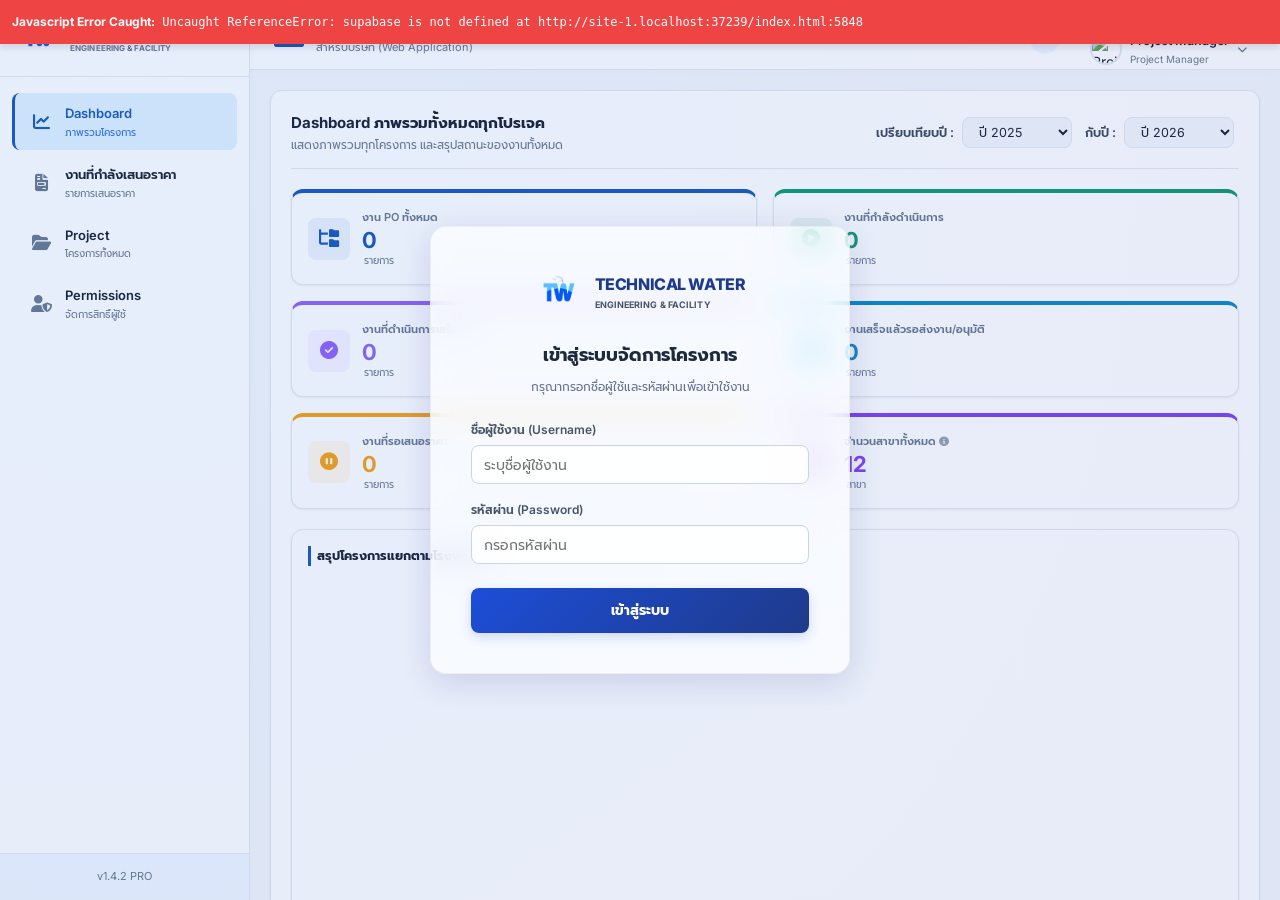
==== commit 3a42eace: "Implement dynamic Daily S-Curve view columns and S-Curve chart configuration when Gantt viewMode is " ====
--- a/index.html
+++ b/index.html
@@ -7216,7 +7216,8 @@
             }
         });
 
-        let actualWeeklySums = new Array(project.scurveMonths.length * 4).fill(0);
+        const numCols = window.getScurveColumnsCount(project);
+        let actualWeeklySums = new Array(numCols).fill(0);
         let currentParentWeight = 0;
         project.scurveData.forEach((item, idx) => {
             if (!item.isSubtask) {
@@ -8732,7 +8733,8 @@
     if (!proj.scurveData || proj.scurveData.length === 0) return;
     if (!proj.scurveMonths || proj.scurveMonths.length === 0) return;
 
-    const numWeeks = proj.scurveMonths.length * 4;
+    const isDaily = (proj.ganttData && proj.ganttData.viewMode === "daily");
+    const numColumns = window.getScurveColumnsCount(proj);
 
     // Calculate dates list from Gantt chart start/end dates
     const [sy, sm, sd] = proj.ganttData.startDate.split('-').map(Number);
@@ -8752,7 +8754,7 @@
     const totalDays = dateList.length;
     if (totalDays === 0) return;
 
-    const interval = totalDays / numWeeks;
+    const interval = isDaily ? 1 : totalDays / numColumns;
 
     // Map each scurveData item to corresponding task in Gantt by name
     proj.scurveData.forEach(item => {
@@ -8762,8 +8764,8 @@
             t.name.trim().toLowerCase() === item.name.trim().toLowerCase()
         );
 
-        // Reset plan array to match numWeeks
-        item.plan = new Array(numWeeks).fill(0);
+        // Reset plan array to match numColumns
+        item.plan = new Array(numColumns).fill(0);
 
         if (task && task.cells) {
             // Count total active days
@@ -8784,7 +8786,7 @@
             });
 
             if (activeDays > 0) {
-                // Distribute progress across weeks
+                // Distribute progress across columns
                 dateList.forEach((dStr, dIdx) => {
                     const val = task.cells[dStr];
                     let noise = 0;
@@ -8796,23 +8798,23 @@
                         }
                     }
                     if (noise > 0) {
-                        let wIdx = Math.floor(dIdx / interval);
-                        if (wIdx >= numWeeks) wIdx = numWeeks - 1;
+                        let wIdx = isDaily ? dIdx : Math.floor(dIdx / interval);
+                        if (wIdx >= numColumns) wIdx = numColumns - 1;
                         item.plan[wIdx] += (1 / activeDays) * 100;
                     }
                 });
 
                 // Round and check sums
                 let sum = 0;
-                for (let w = 0; w < numWeeks; w++) {
+                for (let w = 0; w < numColumns; w++) {
                     item.plan[w] = Math.round(item.plan[w] * 10) / 10;
                     sum += item.plan[w];
                 }
                 const diff = 100 - sum;
                 if (Math.abs(diff) > 0.01 && Math.abs(diff) < 5) {
-                    // Adjust last active week
+                    // Adjust last active column
                     let lastActiveW = -1;
-                    for (let w = numWeeks - 1; w >= 0; w--) {
+                    for (let w = numColumns - 1; w >= 0; w--) {
                         if (item.plan[w] > 0) {
                             lastActiveW = w;
                             break;
@@ -9026,8 +9028,11 @@
             return;
         }
         
-        let planWeeklySums = new Array(project.scurveMonths.length * 4).fill(0);
-        let actualWeeklySums = new Array(project.scurveMonths.length * 4).fill(0);
+        const isDaily = (project.ganttData && project.ganttData.viewMode === "daily");
+        const numColumns = window.getScurveColumnsCount(project);
+
+        let planWeeklySums = new Array(numColumns).fill(0);
+        let actualWeeklySums = new Array(numColumns).fill(0);
         
         let currentParentWeight = 0;
         let lastActualIndex = -1;
@@ -9051,8 +9056,8 @@
         });
         
         const cumPlan = [0];
-        if (!project.scurvePlanCum) project.scurvePlanCum = new Array(project.scurveMonths.length * 4).fill(0);
-        while (project.scurvePlanCum.length < project.scurveMonths.length * 4) project.scurvePlanCum.push(0);
+        if (!project.scurvePlanCum) project.scurvePlanCum = new Array(numColumns).fill(0);
+        while (project.scurvePlanCum.length < numColumns) project.scurvePlanCum.push(0);
 
         project.scurvePlanCum.forEach(val => {
             cumPlan.push(parseFloat(val) || 0);
@@ -9070,11 +9075,30 @@
         }
         
         const labels = ["เริ่มต้น"];
-        project.scurveMonths.forEach(m => {
-            for (let w = 1; w <= 4; w++) {
-                labels.push(`${m} W${w}`);
-            }
-        });
+        if (isDaily) {
+            const [sy, sm, sd] = project.ganttData.startDate.split('-').map(Number);
+            const [ey, em, ed] = project.ganttData.endDate.split('-').map(Number);
+            const start = new Date(sy, sm - 1, sd);
+            const end = new Date(ey, em - 1, ed);
+
+            let current = new Date(start);
+            let count = 0;
+            const monthThaiShortNames = ["ม.ค.", "ก.พ.", "มี.ค.", "เม.ย.", "พ.ค.", "มิ.ย.", "ก.ค.", "ส.ค.", "ก.ย.", "ต.ค.", "พ.ย.", "ธ.ค."];
+            while (current <= end && count < 750) {
+                const day = current.getDate();
+                const mShort = monthThaiShortNames[current.getMonth()];
+                const yShort = (current.getFullYear() + 543).toString().substring(2);
+                labels.push(`${day} ${mShort} ${yShort}`);
+                current.setDate(current.getDate() + 1);
+                count++;
+            }
+        } else {
+            project.scurveMonths.forEach(m => {
+                for (let w = 1; w <= 4; w++) {
+                    labels.push(`${m} W${w}`);
+                }
+            });
+        }
         
         scurveChartInstance = new Chart(ctx, {
             type: "line",
@@ -9442,6 +9466,25 @@
     }
 }
 
+window.getScurveColumnsCount = function(project) {
+    if (!project || !project.ganttData) return 4;
+    const isDaily = (project.ganttData.viewMode === "daily");
+    if (isDaily && project.ganttData.startDate && project.ganttData.endDate) {
+        const [sy, sm, sd] = project.ganttData.startDate.split('-').map(Number);
+        const [ey, em, ed] = project.ganttData.endDate.split('-').map(Number);
+        const start = new Date(sy, sm - 1, sd);
+        const end = new Date(ey, em - 1, ed);
+        let current = new Date(start);
+        let count = 0;
+        while (current <= end && count < 750) {
+            current.setDate(current.getDate() + 1);
+            count++;
+        }
+        return count;
+    }
+    return (project.scurveMonths ? project.scurveMonths.length : 1) * 4;
+};
+
 function syncScurveMonthsWithGantt(project) {
     if (project.ganttData && project.ganttData.startDate && project.ganttData.endDate) {
         const dateList = [];
@@ -9471,7 +9514,8 @@
                 }
             });
             if (ganttMonths.length > 0) {
-                const newLen = ganttMonths.length * 4;
+                const isDaily = (project.ganttData && project.ganttData.viewMode === "daily");
+                const newLen = isDaily ? dateList.length : ganttMonths.length * 4;
                 if (project.scurveData && project.scurveData.length > 0) {
                     project.scurveData.forEach(item => {
                         if (!item.plan) item.plan = [];
@@ -9618,14 +9662,58 @@
         <th rowspan="2" style="padding: 10px; width: 65px; border: 1px solid var(--border-color);">% (รวม)</th>`;
     let headerRow2 = `<tr style="background: #f1f5f9; border-bottom: 2px solid var(--border-color); text-align: center;">`;
  
-    project.scurveMonths.forEach((month, mIdx) => {
-        headerRow1 += `<th colspan="4" style="padding: 8px; border-left: 1px solid var(--border-color); border-right: 1px solid var(--border-color); font-size: 13.5px; font-weight: 700;">
-            ${canEdit ? `<input type="text" class="scurve-month-name" data-idx="${mIdx}" value="${month}" style="width: 100px; font-size: 12.5px; font-weight: 700; text-align: center; border: 1px solid #ccc; border-radius: 4px; padding: 2px 4px;">` : month}
-        </th>`;
-        for (let w = 1; w <= 4; w++) {
-            headerRow2 += `<th style="padding: 6px; width: 45px; font-weight: 600; font-size: 11.5px; border-left: ${w===1 ? '1px' : '0'} solid var(--border-color); border-bottom: 1px solid var(--border-color);">${w}</th>`;
-        }
-    });
+    const isDaily = (project.ganttData && project.ganttData.viewMode === "daily");
+    let numColumns = window.getScurveColumnsCount(project);
+    let dateList = [];
+    
+    if (isDaily && project.ganttData.startDate && project.ganttData.endDate) {
+        const [sy, sm, sd] = project.ganttData.startDate.split('-').map(Number);
+        const [ey, em, ed] = project.ganttData.endDate.split('-').map(Number);
+        const start = new Date(sy, sm - 1, sd);
+        const end = new Date(ey, em - 1, ed);
+        let current = new Date(start);
+        let count = 0;
+        while (current <= end && count < 750) {
+            dateList.push(new Date(current));
+            current.setDate(current.getDate() + 1);
+            count++;
+        }
+        
+        const monthThaiNames = ["มกราคม", "กุมภาพันธ์", "มีนาคม", "เมษายน", "พฤษภาคม", "มิถุนายน", "กรกฎาคม", "สิงหาคม", "กันยายน", "ตุลาคม", "พฤศจิกายน", "ธันวาคม"];
+        const monthsGroup = [];
+        let currentMonthName = "";
+        let currentGroup = null;
+        
+        dateList.forEach((d, idx) => {
+            const mIdx = d.getMonth();
+            const yTh = d.getFullYear() + 543;
+            const mName = monthThaiNames[mIdx] + " " + yTh;
+            if (mName !== currentMonthName) {
+                currentMonthName = mName;
+                currentGroup = { monthName: mName, days: [], startIdx: idx };
+                monthsGroup.push(currentGroup);
+            }
+            currentGroup.days.push(d.getDate());
+        });
+        
+        monthsGroup.forEach((group, mIdx) => {
+            headerRow1 += `<th colspan="${group.days.length}" style="padding: 8px; border-left: 1px solid var(--border-color); border-right: 1px solid var(--border-color); font-size: 13.5px; font-weight: 700;">
+                ${canEdit ? `<input type="text" class="scurve-month-name" data-idx="${mIdx}" value="${group.monthName}" style="width: 100px; font-size: 12.5px; font-weight: 700; text-align: center; border: 1px solid #ccc; border-radius: 4px; padding: 2px 4px;">` : group.monthName}
+            </th>`;
+            group.days.forEach(day => {
+                headerRow2 += `<th style="padding: 6px; width: 35px; font-weight: 600; font-size: 11px; border-left: 1px solid var(--border-color); border-bottom: 1px solid var(--border-color);">${day}</th>`;
+            });
+        });
+    } else {
+        project.scurveMonths.forEach((month, mIdx) => {
+            headerRow1 += `<th colspan="4" style="padding: 8px; border-left: 1px solid var(--border-color); border-right: 1px solid var(--border-color); font-size: 13.5px; font-weight: 700;">
+                ${canEdit ? `<input type="text" class="scurve-month-name" data-idx="${mIdx}" value="${month}" style="width: 100px; font-size: 12.5px; font-weight: 700; text-align: center; border: 1px solid #ccc; border-radius: 4px; padding: 2px 4px;">` : month}
+            </th>`;
+            for (let w = 1; w <= 4; w++) {
+                headerRow2 += `<th style="padding: 6px; width: 45px; font-weight: 600; font-size: 11.5px; border-left: ${w===1 ? '1px' : '0'} solid var(--border-color); border-bottom: 1px solid var(--border-color);">${w}</th>`;
+            }
+        });
+    }
     headerRow1 += `<th rowspan="2" class="hide-accounting hide-customer" style="padding: 10px; width: 40px; border: 1px solid var(--border-color);">ลบ</th></tr>`;
     headerRow2 += `</tr>`;
     head.innerHTML = headerRow1 + headerRow2;
@@ -9633,14 +9721,14 @@
     // Build Body
     body.innerHTML = "";
     if (project.scurveData.length === 0) {
-        body.innerHTML = `<tr><td colspan="${(hideBudget ? 5 : 6) + project.scurveMonths.length * 4}" style="text-align: center; color: var(--text-muted); padding: 24px;">ยังไม่มีรายการงาน</td></tr>`;
+        body.innerHTML = `<tr><td colspan="${(hideBudget ? 5 : 6) + numColumns}" style="text-align: center; color: var(--text-muted); padding: 24px;">ยังไม่มีรายการงาน</td></tr>`;
     } else {
         project.scurveData.forEach((item, idx) => {
-            if (!item.plan) item.plan = new Array(project.scurveMonths.length * 4).fill(0);
-            if (!item.actual) item.actual = new Array(project.scurveMonths.length * 4).fill(0);
+            if (!item.plan) item.plan = new Array(numColumns).fill(0);
+            if (!item.actual) item.actual = new Array(numColumns).fill(0);
             
-            while(item.plan.length < project.scurveMonths.length * 4) item.plan.push(0);
-            while(item.actual.length < project.scurveMonths.length * 4) item.actual.push(0);
+            while(item.plan.length < numColumns) item.plan.push(0);
+            while(item.actual.length < numColumns) item.actual.push(0);
  
             // Calculate sum for both plan and actual progress
             let currentTotal = 0;
@@ -9686,14 +9774,24 @@
             const isEditableCell = canEdit && !isPlanMode;
             const cellReadonlyAttr = isEditableCell ? '' : 'readonly';
 
-            for (let m = 0; m < project.scurveMonths.length; m++) {
-                for (let w = 0; w < 4; w++) {
-                    let wIdx = (m * 4) + w;
+            if (isDaily) {
+                for (let wIdx = 0; wIdx < numColumns; wIdx++) {
                     let val = isPlanMode ? item.plan[wIdx] : item.actual[wIdx];
                     let valStr = val === 0 ? '' : (isPlanMode ? val.toFixed(1) : val);
-                    rowHtml += `<td style="padding: 6px; border-left: ${w===0 ? '1px' : '0'} solid var(--border-color); border-right: ${w===3 ? '1px' : '0'} solid var(--border-color);">
+                    rowHtml += `<td style="padding: 6px; border-left: 1px solid var(--border-color);">
                         <input type="number" class="scurve-cell-val" data-idx="${idx}" data-widx="${wIdx}" value="${valStr}" min="0" max="100" step="0.1" ${cellReadonlyAttr} ${isEditableCell ? editInputStyle : inputStyle} placeholder="${isEditableCell ? '-' : '0'}">
                     </td>`;
+                }
+            } else {
+                for (let m = 0; m < project.scurveMonths.length; m++) {
+                    for (let w = 0; w < 4; w++) {
+                        let wIdx = (m * 4) + w;
+                        let val = isPlanMode ? item.plan[wIdx] : item.actual[wIdx];
+                        let valStr = val === 0 ? '' : (isPlanMode ? val.toFixed(1) : val);
+                        rowHtml += `<td style="padding: 6px; border-left: ${w===0 ? '1px' : '0'} solid var(--border-color); border-right: ${w===3 ? '1px' : '0'} solid var(--border-color);">
+                            <input type="number" class="scurve-cell-val" data-idx="${idx}" data-widx="${wIdx}" value="${valStr}" min="0" max="100" step="0.1" ${cellReadonlyAttr} ${isEditableCell ? editInputStyle : inputStyle} placeholder="${isEditableCell ? '-' : '0'}">
+                        </td>`;
+                    }
                 }
             }
 
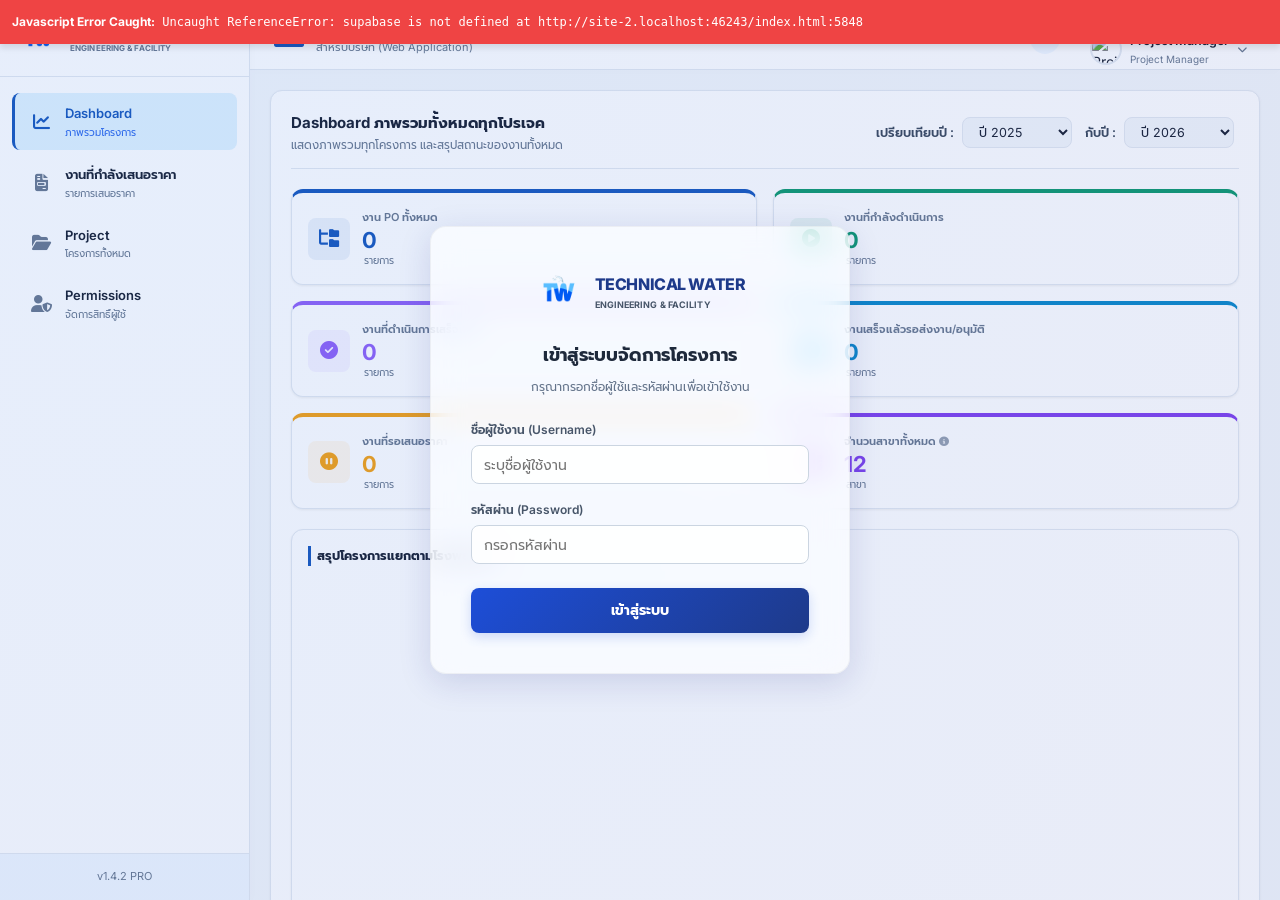
==== commit 2ab9ed9d: "Fix daily S-Curve viewMode fallback for short projects under 35 days with undefined viewMode in data" ====
--- a/index.html
+++ b/index.html
@@ -8733,7 +8733,7 @@
     if (!proj.scurveData || proj.scurveData.length === 0) return;
     if (!proj.scurveMonths || proj.scurveMonths.length === 0) return;
 
-    const isDaily = (proj.ganttData && proj.ganttData.viewMode === "daily");
+    const isDaily = window.isProjectDailyMode(proj);
     const numColumns = window.getScurveColumnsCount(proj);
 
     // Calculate dates list from Gantt chart start/end dates
@@ -9028,7 +9028,7 @@
             return;
         }
         
-        const isDaily = (project.ganttData && project.ganttData.viewMode === "daily");
+        const isDaily = window.isProjectDailyMode(project);
         const numColumns = window.getScurveColumnsCount(project);
 
         let planWeeklySums = new Array(numColumns).fill(0);
@@ -9466,9 +9466,22 @@
     }
 }
 
+window.isProjectDailyMode = function(project) {
+    if (!project || !project.ganttData) return false;
+    let daysDiff = 0;
+    if (project.ganttData.startDate && project.ganttData.endDate) {
+        const [sy, sm, sd] = project.ganttData.startDate.split('-').map(Number);
+        const [ey, em, ed] = project.ganttData.endDate.split('-').map(Number);
+        const start = new Date(sy, sm - 1, sd);
+        const end = new Date(ey, em - 1, ed);
+        daysDiff = Math.ceil((end - start) / (1000 * 60 * 60 * 24)) + 1;
+    }
+    return (project.ganttData.viewMode === "daily") || (!project.ganttData.viewMode && daysDiff <= 35);
+};
+
 window.getScurveColumnsCount = function(project) {
     if (!project || !project.ganttData) return 4;
-    const isDaily = (project.ganttData.viewMode === "daily");
+    const isDaily = window.isProjectDailyMode(project);
     if (isDaily && project.ganttData.startDate && project.ganttData.endDate) {
         const [sy, sm, sd] = project.ganttData.startDate.split('-').map(Number);
         const [ey, em, ed] = project.ganttData.endDate.split('-').map(Number);
@@ -9514,7 +9527,7 @@
                 }
             });
             if (ganttMonths.length > 0) {
-                const isDaily = (project.ganttData && project.ganttData.viewMode === "daily");
+                const isDaily = window.isProjectDailyMode(project);
                 const newLen = isDaily ? dateList.length : ganttMonths.length * 4;
                 if (project.scurveData && project.scurveData.length > 0) {
                     project.scurveData.forEach(item => {
@@ -9662,7 +9675,7 @@
         <th rowspan="2" style="padding: 10px; width: 65px; border: 1px solid var(--border-color);">% (รวม)</th>`;
     let headerRow2 = `<tr style="background: #f1f5f9; border-bottom: 2px solid var(--border-color); text-align: center;">`;
  
-    const isDaily = (project.ganttData && project.ganttData.viewMode === "daily");
+    const isDaily = window.isProjectDailyMode(project);
     let numColumns = window.getScurveColumnsCount(project);
     let dateList = [];
     
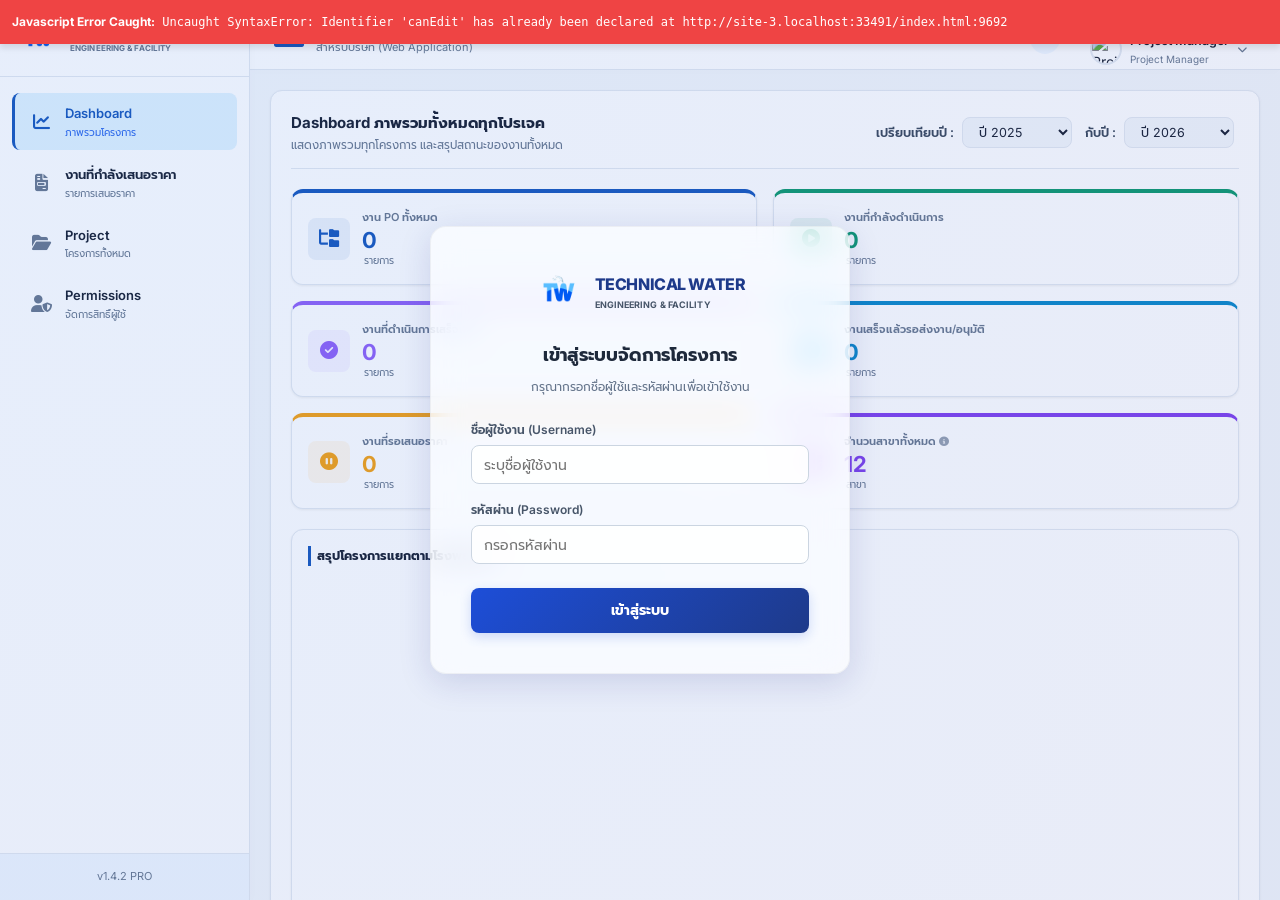
==== commit 9547dbef: "Add manual scurve-timeframe-mode select dropdown to allow toggling S-Curve actual progress inputs be" ====
--- a/index.html
+++ b/index.html
@@ -4774,7 +4774,16 @@
                                 <div class="section-header" style="display: flex; justify-content: space-between; align-items: center; width: 100%; margin-bottom: 16px;">
                                     <div>
                                         <h2 class="section-title">แผนการดำเนินงานและความคืบหน้าจริง (S-Curve & Progress)</h2>
-                                        <p class="section-subtitle">กรอกน้ำหนักงานและเปอร์เซ็นต์ความคืบหน้าในแต่ละสัปดาห์ (4 สัปดาห์/เดือน) เพื่อพล็อตกราฟ S-Curve</p>
+                                        <div style="display: flex; align-items: center; gap: 12px; margin-top: 4px; flex-wrap: wrap;">
+                                            <p class="section-subtitle" style="margin: 0;">กรอกน้ำหนักงานและเปอร์เซ็นต์ความคืบหน้าเพื่อพล็อตกราฟ S-Curve</p>
+                                            <div style="display: flex; align-items: center; gap: 6px; background: #f8fafc; border: 1.5px solid var(--border-color); border-radius: 6px; padding: 2px 8px; margin-left: 8px;">
+                                                <span style="font-size: 11px; font-weight: 600; color: var(--navy-dark); font-family: 'Prompt', sans-serif;">มุมมองตารางเวลา S-Curve:</span>
+                                                <select id="scurve-timeframe-mode" style="font-size: 11px; font-weight: 600; border: none; background: transparent; padding: 2px 4px; color: var(--navy-dark); font-family: 'Prompt', sans-serif; cursor: pointer; outline: none;">
+                                                    <option value="weekly">รายสัปดาห์ (Weekly)</option>
+                                                    <option value="daily">รายวัน (Daily)</option>
+                                                </select>
+                                            </div>
+                                        </div>
                                     </div>
                                     <div style="display: flex; gap: 8px;">
                                         <button class="btn btn-sm btn-outline hide-accounting hide-customer" id="btn-add-scurve-month" style="font-size: 11px; padding: 6px 12px; height: auto;">
@@ -9636,6 +9645,24 @@
 }
 
 function renderSubnavActualProgress(project) {
+    const canEdit = (appState.currentRole === "pm" || appState.currentRole === "admin" || appState.currentRole === "pe") && appState.selectedDetailProject !== "all";
+    
+    // Bind and set S-Curve Timeframe dropdown
+    const scurveModeSelect = document.getElementById("scurve-timeframe-mode");
+    if (scurveModeSelect) {
+        scurveModeSelect.value = window.isProjectDailyMode(project) ? "daily" : "weekly";
+        scurveModeSelect.onchange = function() {
+            project.scurveTimeframeMode = this.value;
+            
+            // Re-run sync to adjust plan & actual arrays sizes to the new mode!
+            syncScurveMonthsWithGantt(project);
+            if (canEdit) {
+                window.ganttIsDirty = true; // Mark dirty so they can save!
+            }
+            renderSubnavActualProgress(project);
+        };
+    }
+
     syncScurveMonthsWithGantt(project);
     if (!project.scurveMonths || project.scurveMonths.length === 0) project.scurveMonths = ["Month 1"];
     if (!project.scurveData) project.scurveData = [];
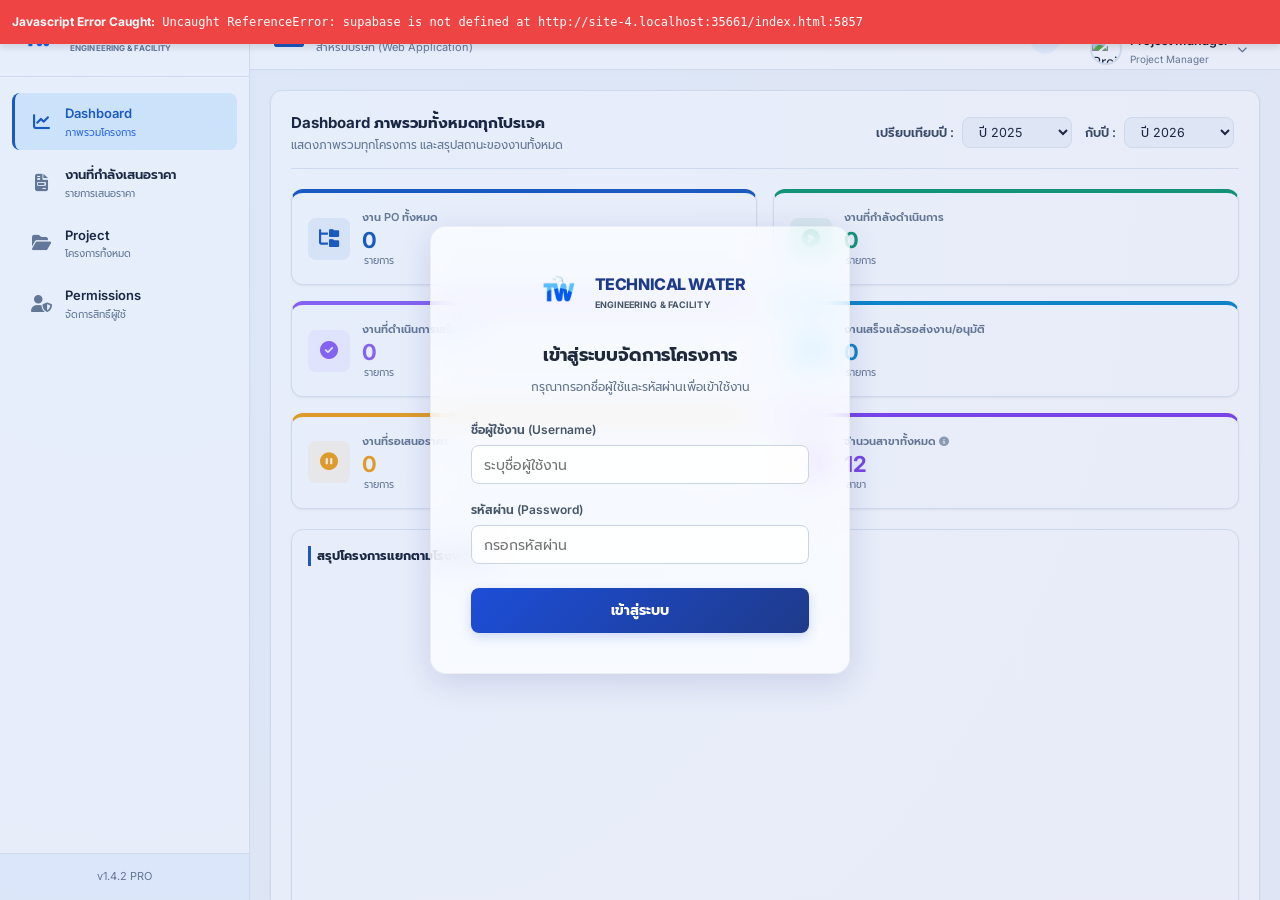
==== commit bb6ccd28: "Fix syntax error due to duplicate canEdit variable declaration in renderSubnavActualProgress" ====
--- a/index.html
+++ b/index.html
@@ -9688,8 +9688,6 @@
     const head = document.getElementById("scurve-table-head");
     const body = document.getElementById("scurve-table-body");
     if (!head || !body) return;
-
-    const canEdit = (appState.currentRole === "pm" || appState.currentRole === "admin" || appState.currentRole === "pe") && appState.selectedDetailProject !== "all";
 
     // Build Headers
     const hideBudget = (appState.currentRole === "pe" || appState.currentRole === "customer" || appState.currentRole === "technician" || appState.currentRole === "tech");
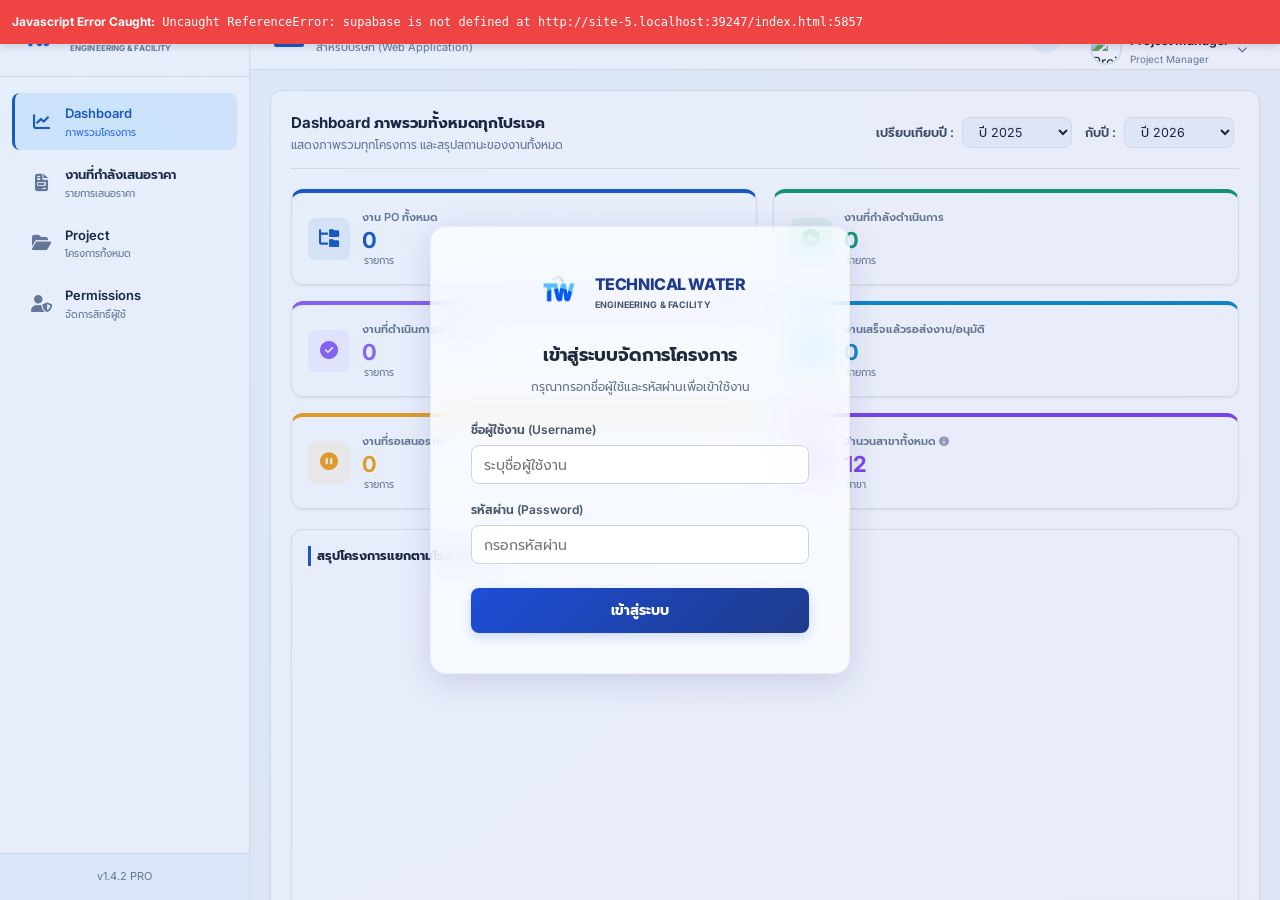
==== commit 7086296b: "Fix isProjectDailyMode to respect project.scurveTimeframeMode select option changes" ====
--- a/index.html
+++ b/index.html
@@ -9476,7 +9476,11 @@
 }
 
 window.isProjectDailyMode = function(project) {
-    if (!project || !project.ganttData) return false;
+    if (!project) return false;
+    if (project.scurveTimeframeMode) {
+        return project.scurveTimeframeMode === "daily";
+    }
+    if (!project.ganttData) return false;
     let daysDiff = 0;
     if (project.ganttData.startDate && project.ganttData.endDate) {
         const [sy, sm, sd] = project.ganttData.startDate.split('-').map(Number);
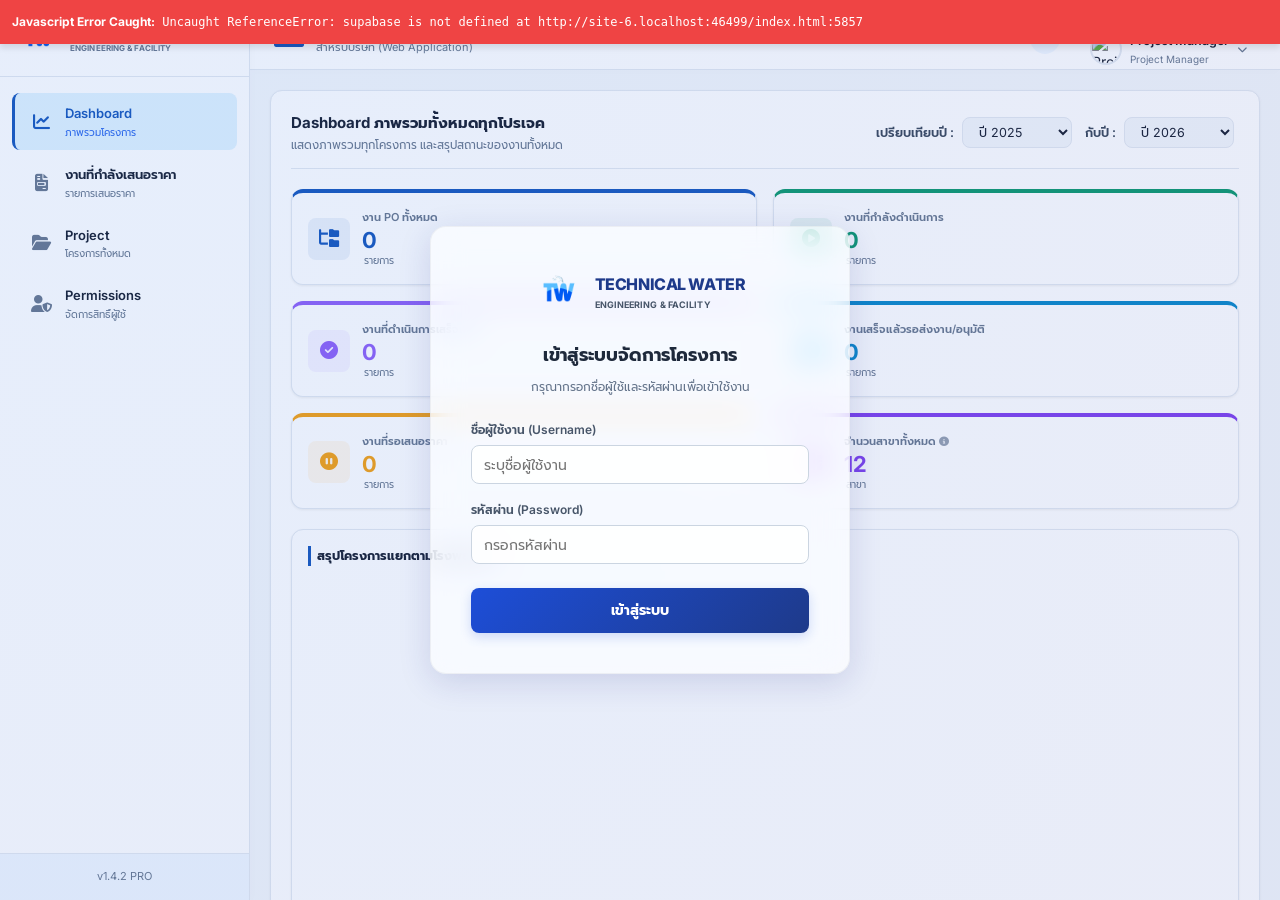
==== commit 5e874369: "Fix scurve-table-foot rendering array lengths and borders to correctly show daily totals when isDail" ====
--- a/index.html
+++ b/index.html
@@ -8931,9 +8931,12 @@
             weightInput.value = (item.weight || 0).toFixed(2);
         }
     });
+
+    const isDaily = window.isProjectDailyMode(project);
+    const numColumns = window.getScurveColumnsCount(project);
     
-    let planWeeklySums = new Array(project.scurveMonths.length * 4).fill(0);
-    let actualWeeklySums = new Array(project.scurveMonths.length * 4).fill(0);
+    let planWeeklySums = new Array(numColumns).fill(0);
+    let actualWeeklySums = new Array(numColumns).fill(0);
 
     let currentParentWeight = 0;
     project.scurveData.forEach(item => {
@@ -8966,17 +8969,20 @@
                 <td style="padding: 8px 4px; text-align: center;"></td>
         `;
         displayWeeklySums.forEach((val, i) => {
-            footerHtml += `<td style="padding: 8px 4px; border-left: ${i%4===0 ? '1px' : '0'} solid var(--border-color);"></td>`;
+            const hasBorder = isDaily || (i % 4 === 0);
+            footerHtml += `<td style="padding: 8px 4px; border-left: ${hasBorder ? '1px' : '0'} solid var(--border-color);"></td>`;
         });
         footerHtml += `<td class="hide-accounting hide-customer"></td></tr>`;
     }
 
+    const labelPeriod = isDaily ? "ปริมาณงานต่อวัน (%)" : "ปริมาณงานต่อสัปดาห์ (%)";
     footerHtml += `
         <tr style="background: #fff; border-top: 1px solid var(--border-color);">
-            <td colspan="${labelColspan}" style="padding: 8px 10px; text-align: right; font-weight: 600;">ปริมาณงานต่อสัปดาห์ (%)</td>
+            <td colspan="${labelColspan}" style="padding: 8px 10px; text-align: right; font-weight: 600;">${labelPeriod}</td>
     `;
     displayWeeklySums.forEach((val, i) => {
-        footerHtml += `<td style="padding: 8px 4px; text-align: center; font-size: 10px; border-left: ${i%4===0 ? '1px' : '0'} solid var(--border-color);">${val === 0 ? '0.00%' : val.toFixed(2)+'%'}</td>`;
+        const hasBorder = isDaily || (i % 4 === 0);
+        footerHtml += `<td style="padding: 8px 4px; text-align: center; font-size: 10px; border-left: ${hasBorder ? '1px' : '0'} solid var(--border-color);">${val === 0 ? '0.00%' : val.toFixed(2)+'%'}</td>`;
     });
     footerHtml += `<td class="hide-accounting hide-customer"></td></tr>`;
     
@@ -8987,7 +8993,8 @@
     let cumSum = 0;
     displayWeeklySums.forEach((val, i) => {
         cumSum += val;
-        footerHtml += `<td style="padding: 8px 4px; text-align: center; font-size: 10px; border-left: ${i%4===0 ? '1px' : '0'} solid var(--border-color); color: var(--primary-blue);">${cumSum === 0 ? '0.0%' : cumSum.toFixed(1)+'%'}</td>`;
+        const hasBorder = isDaily || (i % 4 === 0);
+        footerHtml += `<td style="padding: 8px 4px; text-align: center; font-size: 10px; border-left: ${hasBorder ? '1px' : '0'} solid var(--border-color); color: var(--primary-blue);">${cumSum === 0 ? '0.0%' : cumSum.toFixed(1)+'%'}</td>`;
     });
     footerHtml += `<td class="hide-accounting hide-customer"></td></tr>`;
 
@@ -9002,12 +9009,13 @@
             <td colspan="${labelColspan}" style="padding: 8px 10px; text-align: right; color: #1e40af;">สะสมแผนงาน (%)</td>
     `;
     
-    if (!project.scurvePlanCum) project.scurvePlanCum = new Array(project.scurveMonths.length * 4).fill(0);
-    while (project.scurvePlanCum.length < project.scurveMonths.length * 4) project.scurvePlanCum.push(0);
+    if (!project.scurvePlanCum) project.scurvePlanCum = new Array(numColumns).fill(0);
+    while (project.scurvePlanCum.length < numColumns) project.scurvePlanCum.push(0);
 
     project.scurvePlanCum.forEach((val, i) => {
         let valStr = val === 0 ? '' : val;
-        footerHtml += `<td style="padding: 4px; border-left: ${i%4===0 ? '1px' : '0'} solid var(--border-color);">
+        const hasBorder = isDaily || (i % 4 === 0);
+        footerHtml += `<td style="padding: 4px; border-left: ${hasBorder ? '1px' : '0'} solid var(--border-color);">
             <input type="number" class="scurve-plan-cum-val" data-widx="${i}" value="${valStr}" min="0" max="100" step="0.1" ${planReadonlyAttr} ${canEditPlan ? planEditInputStyle : planInputStyle} placeholder="0">
         </td>`;
     });
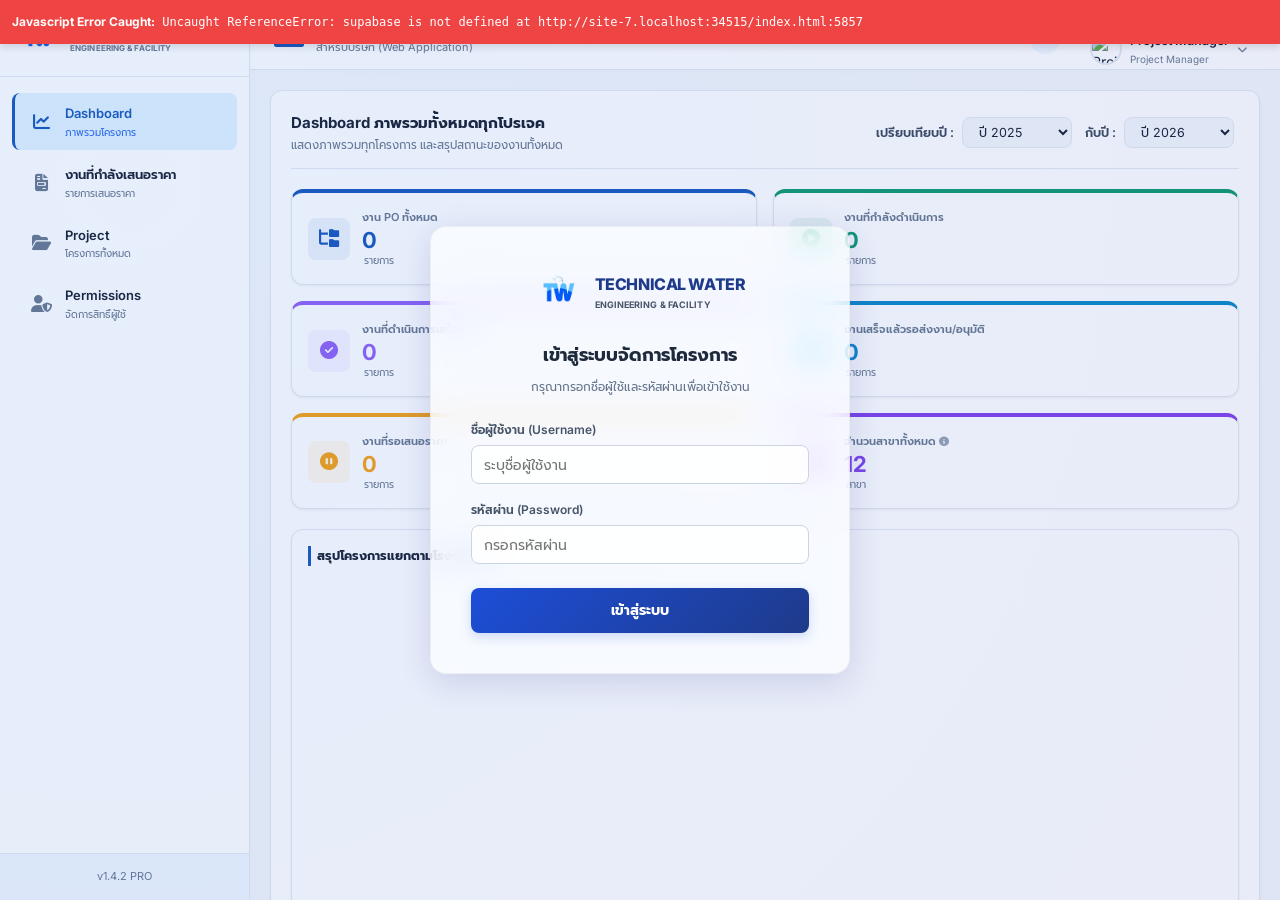
==== commit 898bb07a: "Trigger rebuild and cache clear for reverted monolithic version" ====
--- a/index.html
+++ b/index.html
@@ -5845,7 +5845,7 @@
     </datalist>
 
     <script>
-// Project Management System - Application Logic & State
+// Project Management System - Application Logic & State (Force Vercel Rollback Build Trigger)
 
 // --- DATA STORE ---
 // Load data from localStorage or fallback to default template project
